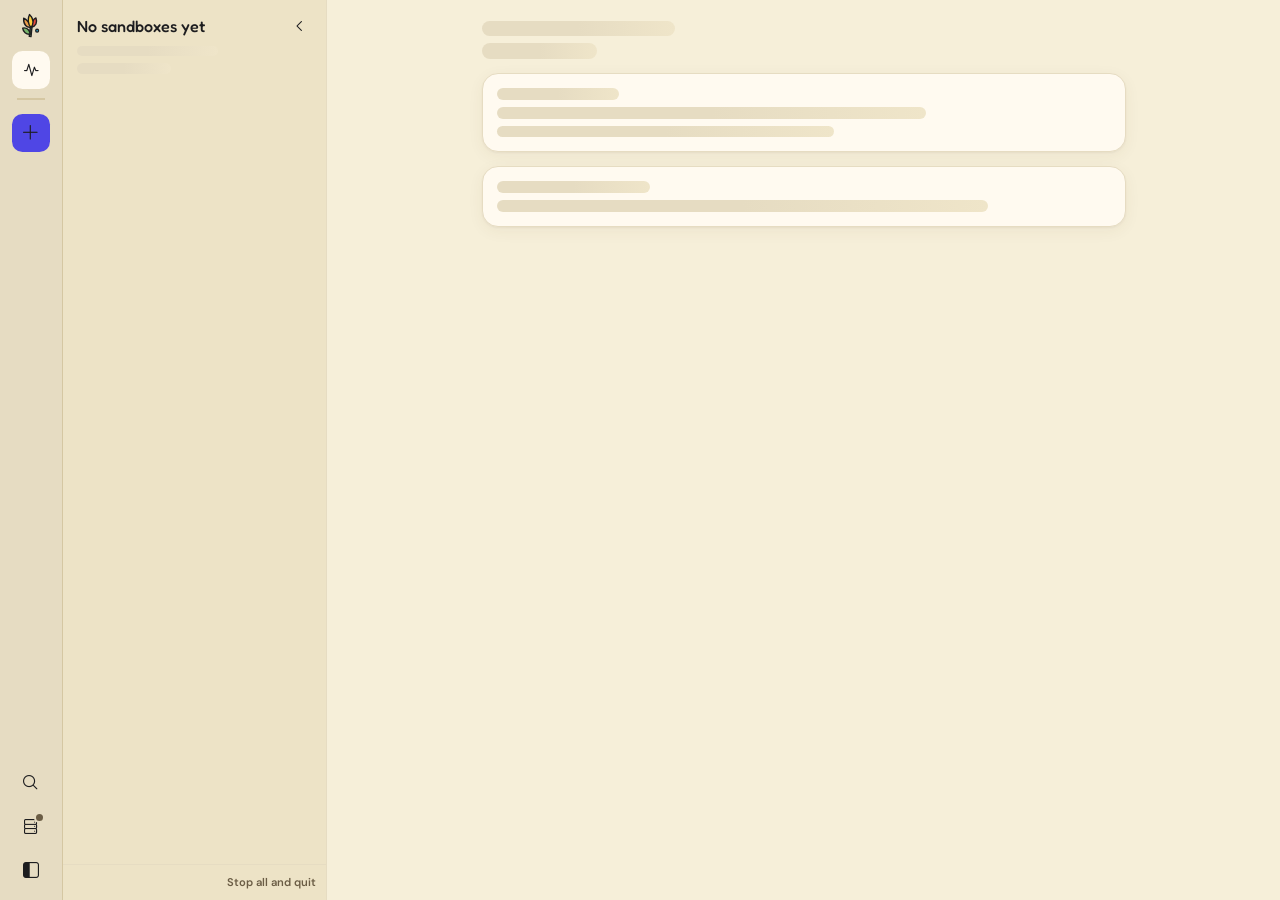
==== internal/client/page/index.html @ e2ab3bb1 "Take ui 0.44.0" ====
<!doctype html>
<html lang="en">
  <head>
    <meta name="codeflower-build" content="9d1b0c57879080b7" />
    <meta charset="utf-8" />
    <meta name="viewport" content="width=device-width, initial-scale=1, viewport-fit=cover, interactive-widget=resizes-content" />
    <meta name="color-scheme" content="light dark" />
    <title>code flower</title>
    <link rel="icon" href="./icon.svg" type="image/svg+xml" />
    <link rel="apple-touch-icon" href="./icon.svg" />
    <script type="module" crossorigin src="./main.js"></script>
    <link rel="stylesheet" crossorigin href="./main.css">
  </head>
  <body>
    <div id="app"></div>
  </body>
</html>
---- internal/client/page/main.css ----
@layer properties{@supports (((-webkit-hyphens:none)) and (not (margin-trim:inline))) or ((-moz-orient:inline) and (not (color:rgb(from red r g b)))){*,:before,:after,::backdrop{--tw-translate-x:0;--tw-translate-y:0;--tw-translate-z:0;--tw-rotate-x:initial;--tw-rotate-y:initial;--tw-rotate-z:initial;--tw-skew-x:initial;--tw-skew-y:initial;--tw-divide-y-reverse:0;--tw-border-style:solid;--tw-leading:initial;--tw-font-weight:initial;--tw-tracking:initial;--tw-ordinal:initial;--tw-slashed-zero:initial;--tw-numeric-figure:initial;--tw-numeric-spacing:initial;--tw-numeric-fraction:initial;--tw-shadow:0 0 #0000;--tw-shadow-color:initial;--tw-shadow-alpha:100%;--tw-inset-shadow:0 0 #0000;--tw-inset-shadow-color:initial;--tw-inset-shadow-alpha:100%;--tw-ring-color:initial;--tw-ring-shadow:0 0 #0000;--tw-inset-ring-color:initial;--tw-inset-ring-shadow:0 0 #0000;--tw-ring-inset:initial;--tw-ring-offset-width:0px;--tw-ring-offset-color:#fff;--tw-ring-offset-shadow:0 0 #0000;--tw-outline-style:solid;--tw-blur:initial;--tw-brightness:initial;--tw-contrast:initial;--tw-grayscale:initial;--tw-hue-rotate:initial;--tw-invert:initial;--tw-opacity:initial;--tw-saturate:initial;--tw-sepia:initial;--tw-drop-shadow:initial;--tw-drop-shadow-color:initial;--tw-drop-shadow-alpha:100%;--tw-drop-shadow-size:initial;--tw-duration:initial;--tw-ease:initial}}}@layer theme{:root,:host{--font-sans:"DM Sans Variable", var(--vscode-font-family,ui-sans-serif), ui-sans-serif, system-ui, sans-serif;--font-mono:var(--vscode-editor-font-family,ui-monospace), ui-monospace, monospace;--color-black:#000;--color-white:#fff;--spacing:.25rem;--container-xs:20rem;--container-sm:24rem;--container-md:28rem;--container-3xl:48rem;--container-4xl:56rem;--container-5xl:64rem;--text-base:1rem;--text-base--line-height: 1.5 ;--text-lg:1.125rem;--text-lg--line-height:calc(1.75 / 1.125);--text-xl:1.25rem;--text-xl--line-height:calc(1.75 / 1.25);--text-2xl:1.5rem;--text-2xl--line-height:calc(2 / 1.5);--text-3xl:1.875rem;--text-3xl--line-height: 1.2 ;--font-weight-normal:400;--font-weight-medium:500;--font-weight-semibold:600;--font-weight-bold:700;--tracking-normal:0em;--tracking-wide:.025em;--leading-tight:1.25;--leading-snug:1.375;--radius-md:.375rem;--radius-lg:.5rem;--radius-xl:.75rem;--radius-2xl:1rem;--ease-in-out:cubic-bezier(.4, 0, .2, 1);--animate-pulse:pulse 2s cubic-bezier(.4, 0, .6, 1) infinite;--default-transition-duration:.15s;--default-transition-timing-function:cubic-bezier(.4, 0, .2, 1);--default-font-family:"DM Sans Variable", var(--vscode-font-family,ui-sans-serif), ui-sans-serif, system-ui, sans-serif;--default-mono-font-family:var(--vscode-editor-font-family,ui-monospace), ui-monospace, monospace;--font-display:"Fredoka Variable", "Trebuchet MS", sans-serif;--color-indigo:var(--cf-indigo);--color-teal:var(--cf-teal);--color-red:var(--cf-red);--color-focus:var(--vscode-focusBorder,var(--cf-indigo))}}@layer base{*,:after,:before,::backdrop{box-sizing:border-box;border:0 solid;margin:0;padding:0}::file-selector-button{box-sizing:border-box;border:0 solid;margin:0;padding:0}html,:host{-webkit-text-size-adjust:100%;tab-size:4;line-height:1.5;font-family:var(--default-font-family,-apple-system, BlinkMacSystemFont, "Segoe UI", Roboto, "Helvetica Neue", "Noto Sans", Arial, sans-serif, "Apple Color Emoji", "Segoe UI Emoji", "Segoe UI Symbol", "Noto Color Emoji");font-feature-settings:var(--default-font-feature-settings,normal);font-variation-settings:var(--default-font-variation-settings,normal);-webkit-tap-highlight-color:transparent}hr{height:0;color:inherit;border-top-width:1px}abbr:where([title]){-webkit-text-decoration:underline dotted;text-decoration:underline dotted}h1,h2,h3,h4,h5,h6{font-size:inherit;font-weight:inherit}a{color:inherit;-webkit-text-decoration:inherit;text-decoration:inherit}b,strong{font-weight:bolder}code,kbd,samp,pre{font-family:var(--default-mono-font-family,ui-monospace, SFMono-Regular, Menlo, Monaco, Consolas, "Liberation Mono", "Courier New", monospace);font-feature-settings:var(--default-mono-font-feature-settings,normal);font-variation-settings:var(--default-mono-font-variation-settings,normal);font-size:1em}small{font-size:80%}sub,sup{vertical-align:baseline;font-size:75%;line-height:0;position:relative}sub{bottom:-.25em}sup{top:-.5em}table{text-indent:0;border-color:inherit;border-collapse:collapse}:-moz-focusring:where(:not(iframe)){outline:auto}progress{vertical-align:baseline}summary{display:list-item}ol,ul,menu{list-style:none}img,svg,video,canvas,audio,iframe,embed,object{vertical-align:middle;display:block}img,video{max-width:100%;height:auto}button,input,select,optgroup,textarea{font:inherit;font-feature-settings:inherit;font-variation-settings:inherit;letter-spacing:inherit;color:inherit;opacity:1;background-color:#0000;border-radius:0}::file-selector-button{font:inherit;font-feature-settings:inherit;font-variation-settings:inherit;letter-spacing:inherit;color:inherit;opacity:1;background-color:#0000;border-radius:0}:where(select:is([multiple],[size])) optgroup{font-weight:bolder}:where(select:is([multiple],[size])) optgroup option{padding-inline-start:20px}::file-selector-button{margin-inline-end:4px}::placeholder{opacity:1}@supports (not ((-webkit-appearance:-apple-pay-button))) or (contain-intrinsic-size:1px){::placeholder{color:currentColor}@supports (color:color-mix(in lab,red,red)){::placeholder{color:color-mix(in oklab,currentcolor 50%,transparent)}}}textarea{resize:vertical}::-webkit-search-decoration{-webkit-appearance:none}::-webkit-date-and-time-value{min-height:1lh;text-align:inherit}::-webkit-datetime-edit{display:inline-flex}::-webkit-datetime-edit-fields-wrapper{padding:0}::-webkit-datetime-edit{padding-block:0}::-webkit-datetime-edit-year-field{padding-block:0}::-webkit-datetime-edit-month-field{padding-block:0}::-webkit-datetime-edit-day-field{padding-block:0}::-webkit-datetime-edit-hour-field{padding-block:0}::-webkit-datetime-edit-minute-field{padding-block:0}::-webkit-datetime-edit-second-field{padding-block:0}::-webkit-datetime-edit-millisecond-field{padding-block:0}::-webkit-datetime-edit-meridiem-field{padding-block:0}::-webkit-calendar-picker-indicator{line-height:1}:-moz-ui-invalid{box-shadow:none}button,input:where([type=button],[type=reset],[type=submit]){appearance:button}::file-selector-button{appearance:button}::-webkit-inner-spin-button{height:auto}::-webkit-outer-spin-button{height:auto}[hidden]:where(:not([hidden=until-found])){display:none!important}button:not(:disabled),summary,select:not(:disabled),label[for],input:is([type=checkbox],[type=radio],[type=file],[type=color]):not(:disabled),[role=button]:not([aria-disabled=true]),[role=menuitem],[role=option],[role=tab],[role=switch]{cursor:pointer}}@layer components;@layer utilities{.\@container{container-type:inline-size}.pointer-events-auto{pointer-events:auto}.pointer-events-none{pointer-events:none}.invisible{visibility:hidden}.visible{visibility:visible}.sr-only{clip-path:inset(50%);white-space:nowrap;border-width:0;width:1px;height:1px;margin:-1px;padding:0;position:absolute;overflow:hidden}.absolute{position:absolute}.fixed{position:fixed}.relative{position:relative}.static{position:static}.sticky{position:sticky}.inset-0{inset:0}.inset-x-0{inset-inline:0}.inset-x-2{inset-inline:calc(var(--spacing) * 2)}.inset-y-0{inset-block:0}.inset-y-1{inset-block:var(--spacing)}.-top-1\.5{top:calc(var(--spacing) * -1.5)}.top-0{top:0}.top-0\.5{top:calc(var(--spacing) * .5)}.top-1{top:var(--spacing)}.top-1\.5{top:calc(var(--spacing) * 1.5)}.top-2{top:calc(var(--spacing) * 2)}.top-3{top:calc(var(--spacing) * 3)}.top-\[1\.5px\]{top:1.5px}.top-\[2px\]{top:2px}.top-\[max\(0\.5rem\,env\(safe-area-inset-top\)\)\]{top:max(.5rem,env(safe-area-inset-top))}.top-full{top:100%}.top-px{top:1px}.-right-0\.5{right:calc(var(--spacing) * -.5)}.-right-1\.5{right:calc(var(--spacing) * -1.5)}.-right-\[3px\]{right:-3px}.right-0{right:0}.right-0\.5{right:calc(var(--spacing) * .5)}.right-1{right:var(--spacing)}.right-2{right:calc(var(--spacing) * 2)}.right-3{right:calc(var(--spacing) * 3)}.-bottom-0\.5{bottom:calc(var(--spacing) * -.5)}.bottom-3{bottom:calc(var(--spacing) * 3)}.bottom-16{bottom:calc(var(--spacing) * 16)}.bottom-full{bottom:100%}.-left-\[2px\]{left:-2px}.left-0{left:0}.left-3{left:calc(var(--spacing) * 3)}.left-\[1\.5px\]{left:1.5px}.left-\[2px\]{left:2px}.left-\[11px\]{left:11px}.left-\[17px\]{left:17px}.left-px{left:1px}.isolate{isolation:isolate}.z-1{z-index:1}.z-10{z-index:10}.z-20{z-index:20}.z-30{z-index:30}.z-40{z-index:40}.z-50{z-index:50}.\!container{width:100%!important}@media(min-width:40rem){.\!container{max-width:40rem!important}}@media(min-width:48rem){.\!container{max-width:48rem!important}}@media(min-width:64rem){.\!container{max-width:64rem!important}}@media(min-width:80rem){.\!container{max-width:80rem!important}}@media(min-width:96rem){.\!container{max-width:96rem!important}}.container{width:100%}@media(min-width:40rem){.container{max-width:40rem}}@media(min-width:48rem){.container{max-width:48rem}}@media(min-width:64rem){.container{max-width:64rem}}@media(min-width:80rem){.container{max-width:80rem}}@media(min-width:96rem){.container{max-width:96rem}}.m-0{margin:0}.m-auto{margin:auto}.-mx-1{margin-inline:calc(var(--spacing) * -1)}.-mx-2{margin-inline:calc(var(--spacing) * -2)}.-mx-\[2px\]{margin-inline:-2px}.mx-1{margin-inline:var(--spacing)}.mx-1\.5{margin-inline:calc(var(--spacing) * 1.5)}.mx-2{margin-inline:calc(var(--spacing) * 2)}.mx-2\.5{margin-inline:calc(var(--spacing) * 2.5)}.mx-3{margin-inline:calc(var(--spacing) * 3)}.mx-4{margin-inline:calc(var(--spacing) * 4)}.mx-auto{margin-inline:auto}.-my-0\.5{margin-block:calc(var(--spacing) * -.5)}.my-0\.5{margin-block:calc(var(--spacing) * .5)}.my-1{margin-block:var(--spacing)}.my-2{margin-block:calc(var(--spacing) * 2)}.my-3{margin-block:calc(var(--spacing) * 3)}.-mt-1{margin-top:calc(var(--spacing) * -1)}.-mt-1\.5{margin-top:calc(var(--spacing) * -1.5)}.-mt-2\.5{margin-top:calc(var(--spacing) * -2.5)}.mt-0{margin-top:0}.mt-0\.5{margin-top:calc(var(--spacing) * .5)}.mt-1{margin-top:var(--spacing)}.mt-1\.5{margin-top:calc(var(--spacing) * 1.5)}.mt-2{margin-top:calc(var(--spacing) * 2)}.mt-3{margin-top:calc(var(--spacing) * 3)}.mt-4{margin-top:calc(var(--spacing) * 4)}.mt-\[1px\]{margin-top:1px}.mt-\[2px\]{margin-top:2px}.mt-\[3px\]{margin-top:3px}.mt-\[10vh\]{margin-top:10vh}.mr-0\.5{margin-right:calc(var(--spacing) * .5)}.mr-1{margin-right:var(--spacing)}.mr-auto{margin-right:auto}.mb-0{margin-bottom:0}.mb-1{margin-bottom:var(--spacing)}.mb-1\.5{margin-bottom:calc(var(--spacing) * 1.5)}.mb-2{margin-bottom:calc(var(--spacing) * 2)}.mb-2\.5{margin-bottom:calc(var(--spacing) * 2.5)}.mb-3{margin-bottom:calc(var(--spacing) * 3)}.mb-4{margin-bottom:calc(var(--spacing) * 4)}.mb-auto{margin-bottom:auto}.ml-1{margin-left:var(--spacing)}.ml-1\.5{margin-left:calc(var(--spacing) * 1.5)}.ml-3{margin-left:calc(var(--spacing) * 3)}.ml-4{margin-left:calc(var(--spacing) * 4)}.ml-6{margin-left:calc(var(--spacing) * 6)}.ml-auto{margin-left:auto}.line-clamp-2{-webkit-line-clamp:2;-webkit-box-orient:vertical;display:-webkit-box;overflow:hidden}.block{display:block}.contents{display:contents}.flex{display:flex}.grid{display:grid}.hidden{display:none}.inline{display:inline}.inline-block{display:inline-block}.inline-flex{display:inline-flex}.table{display:table}.size-1\.5{width:calc(var(--spacing) * 1.5);height:calc(var(--spacing) * 1.5)}.size-2{width:calc(var(--spacing) * 2);height:calc(var(--spacing) * 2)}.size-2\.5{width:calc(var(--spacing) * 2.5);height:calc(var(--spacing) * 2.5)}.size-3\.5{width:calc(var(--spacing) * 3.5);height:calc(var(--spacing) * 3.5)}.size-4{width:calc(var(--spacing) * 4);height:calc(var(--spacing) * 4)}.size-5{width:calc(var(--spacing) * 5);height:calc(var(--spacing) * 5)}.size-6{width:calc(var(--spacing) * 6);height:calc(var(--spacing) * 6)}.size-7{width:calc(var(--spacing) * 7);height:calc(var(--spacing) * 7)}.size-8{width:calc(var(--spacing) * 8);height:calc(var(--spacing) * 8)}.size-9{width:calc(var(--spacing) * 9);height:calc(var(--spacing) * 9)}.size-11{width:calc(var(--spacing) * 11);height:calc(var(--spacing) * 11)}.size-\[18px\]{width:18px;height:18px}.size-px{width:1px;height:1px}.h-1{height:var(--spacing)}.h-1\.5{height:calc(var(--spacing) * 1.5)}.h-3\.5{height:calc(var(--spacing) * 3.5)}.h-4{height:calc(var(--spacing) * 4)}.h-4\.5{height:calc(var(--spacing) * 4.5)}.h-5{height:calc(var(--spacing) * 5)}.h-6{height:calc(var(--spacing) * 6)}.h-7{height:calc(var(--spacing) * 7)}.h-8{height:calc(var(--spacing) * 8)}.h-9{height:calc(var(--spacing) * 9)}.h-\[0\.7em\]{height:.7em}.h-\[1\.5px\]{height:1.5px}.h-\[2px\]{height:2px}.h-\[5px\]{height:5px}.h-\[18px\]{height:18px}.h-\[22rem\]{height:22rem}.h-\[min\(48rem\,calc\(100vh-2rem\)\)\]{height:min(48rem,100vh - 2rem)}.h-full{height:100%}.h-px{height:1px}.h-screen{height:100vh}.max-h-24{max-height:calc(var(--spacing) * 24)}.max-h-32{max-height:calc(var(--spacing) * 32)}.max-h-40{max-height:calc(var(--spacing) * 40)}.max-h-48{max-height:calc(var(--spacing) * 48)}.max-h-56{max-height:calc(var(--spacing) * 56)}.max-h-60{max-height:calc(var(--spacing) * 60)}.max-h-64{max-height:calc(var(--spacing) * 64)}.max-h-72{max-height:calc(var(--spacing) * 72)}.max-h-96{max-height:calc(var(--spacing) * 96)}.max-h-\[40\%\]{max-height:40%}.max-h-\[40vh\]{max-height:40vh}.max-h-\[60vh\]{max-height:60vh}.max-h-\[85vh\]{max-height:85vh}.max-h-\[calc\(100\%-5\.5rem\)\]{max-height:calc(100% - 5.5rem)}.max-h-\[calc\(100dvh-14rem\)\]{max-height:calc(100dvh - 14rem)}.max-h-\[min\(28rem\,70vh\)\]{max-height:min(28rem,70vh)}.max-h-\[min\(36rem\,calc\(90dvh-10vh\)\)\]{max-height:min(36rem,90dvh - 10vh)}.max-h-full{max-height:100%}.min-h-0{min-height:0}.min-h-48{min-height:calc(var(--spacing) * 48)}.min-h-\[2\.8em\]{min-height:2.8em}.min-h-\[2\.15rem\]{min-height:2.15rem}.w-5{width:calc(var(--spacing) * 5)}.w-6{width:calc(var(--spacing) * 6)}.w-8{width:calc(var(--spacing) * 8)}.w-9{width:calc(var(--spacing) * 9)}.w-10{width:calc(var(--spacing) * 10)}.w-11{width:calc(var(--spacing) * 11)}.w-15{width:calc(var(--spacing) * 15)}.w-16{width:calc(var(--spacing) * 16)}.w-18{width:calc(var(--spacing) * 18)}.w-28\!{width:calc(var(--spacing) * 28)!important}.w-32{width:calc(var(--spacing) * 32)}.w-36{width:calc(var(--spacing) * 36)}.w-44{width:calc(var(--spacing) * 44)}.w-52{width:calc(var(--spacing) * 52)}.w-64{width:calc(var(--spacing) * 64)}.w-72{width:calc(var(--spacing) * 72)}.w-80{width:calc(var(--spacing) * 80)}.w-96{width:calc(var(--spacing) * 96)}.w-\[1\.5px\]{width:1.5px}.w-\[2px\]{width:2px}.w-\[3px\]{width:3px}.w-\[5px\]{width:5px}.w-\[55\%\]{width:55%}.w-\[calc\(100\%-1rem\)\]{width:calc(100% - 1rem)}.w-\[min\(28rem\,calc\(100vw-2rem\)\)\]{width:min(28rem,100vw - 2rem)}.w-\[min\(30rem\,calc\(100vw-2rem\)\)\]{width:min(30rem,100vw - 2rem)}.w-\[min\(52rem\,calc\(100vw-2rem\)\)\]{width:min(52rem,100vw - 2rem)}.w-fit{width:fit-content}.w-full{width:100%}.max-w-3xl{max-width:var(--container-3xl)}.max-w-4xl{max-width:var(--container-4xl)}.max-w-5xl{max-width:var(--container-5xl)}.max-w-36{max-width:calc(var(--spacing) * 36)}.max-w-44{max-width:calc(var(--spacing) * 44)}.max-w-56{max-width:calc(var(--spacing) * 56)}.max-w-72{max-width:calc(var(--spacing) * 72)}.max-w-\[12rem\]{max-width:12rem}.max-w-\[45\%\]{max-width:45%}.max-w-\[70\%\]{max-width:70%}.max-w-\[85\%\]{max-width:85%}.max-w-\[90\%\]{max-width:90%}.max-w-\[95\%\]{max-width:95%}.max-w-\[calc\(85vw-4\.5rem\)\]{max-width:calc(85vw - 4.5rem)}.max-w-\[calc\(100\%-1\.5rem\)\]{max-width:calc(100% - 1.5rem)}.max-w-\[calc\(100\%-10rem\)\]{max-width:calc(100% - 10rem)}.max-w-\[calc\(100vw-2rem\)\]{max-width:calc(100vw - 2rem)}.max-w-\[min\(26rem\,100\%\)\]{max-width:min(26rem,100%)}.max-w-\[min\(40rem\,calc\(100vw-2rem\)\)\]{max-width:min(40rem,100vw - 2rem)}.max-w-\[min\(56rem\,calc\(100vw-2rem\)\)\]\!{max-width:min(56rem,100vw - 2rem)!important}.max-w-full{max-width:100%}.max-w-md{max-width:var(--container-md)}.max-w-sm{max-width:var(--container-sm)}.max-w-xs{max-width:var(--container-xs)}.min-w-0{min-width:0}.min-w-4\.5{min-width:calc(var(--spacing) * 4.5)}.min-w-24{min-width:calc(var(--spacing) * 24)}.min-w-40{min-width:calc(var(--spacing) * 40)}.min-w-48{min-width:calc(var(--spacing) * 48)}.min-w-\[2\.6em\]{min-width:2.6em}.min-w-\[4\.2em\]{min-width:4.2em}.min-w-\[10rem\]{min-width:10rem}.min-w-\[18px\]{min-width:18px}.flex-1{flex:1}.flex-shrink,.shrink{flex-shrink:1}.shrink-0{flex-shrink:0}.grow{flex-grow:1}.basis-\[calc\(100\%-2rem\)\]{flex-basis:calc(100% - 2rem)}.border-collapse{border-collapse:collapse}.-translate-x-full{--tw-translate-x:-100%;translate:var(--tw-translate-x) var(--tw-translate-y)}.translate-x-0{--tw-translate-x:0px;translate:var(--tw-translate-x) var(--tw-translate-y)}.rotate-180{rotate:180deg}.transform{transform:var(--tw-rotate-x,) var(--tw-rotate-y,) var(--tw-rotate-z,) var(--tw-skew-x,) var(--tw-skew-y,)}.animate-pulse{animation:var(--animate-pulse)}.cursor-col-resize{cursor:col-resize}.cursor-default{cursor:default}.cursor-pointer{cursor:pointer}.cursor-row-resize{cursor:row-resize}.cursor-text{cursor:text}.cursor-zoom-in{cursor:zoom-in}.resize{resize:both}.resize-none{resize:none}.resize-y{resize:vertical}.scrollbar-none{scrollbar-width:none}.list-none{list-style-type:none}.grid-cols-1{grid-template-columns:repeat(1,minmax(0,1fr))}.grid-cols-\[1fr_6rem\]{grid-template-columns:1fr 6rem}.grid-cols-\[3rem_1fr_auto\]{grid-template-columns:3rem 1fr auto}.grid-cols-\[auto_1fr\]{grid-template-columns:auto 1fr}.grid-cols-\[auto_minmax\(0\,1fr\)\]{grid-template-columns:auto minmax(0,1fr)}.grid-cols-\[repeat\(auto-fill\,minmax\(11rem\,1fr\)\)\]{grid-template-columns:repeat(auto-fill,minmax(11rem,1fr))}.grid-cols-\[repeat\(auto-fill\,minmax\(min\(100\%\,10rem\)\,1fr\)\)\]{grid-template-columns:repeat(auto-fill,minmax(min(100%,10rem),1fr))}.grid-cols-\[repeat\(auto-fit\,minmax\(12rem\,1fr\)\)\]{grid-template-columns:repeat(auto-fit,minmax(12rem,1fr))}.flex-col{flex-direction:column}.flex-row{flex-direction:row}.flex-wrap{flex-wrap:wrap}.place-items-center{place-items:center}.items-baseline{align-items:baseline}.items-center{align-items:center}.items-end{align-items:flex-end}.items-start{align-items:flex-start}.items-stretch{align-items:stretch}.justify-between{justify-content:space-between}.justify-center{justify-content:center}.justify-end{justify-content:flex-end}.gap-0\.5{gap:calc(var(--spacing) * .5)}.gap-1{gap:var(--spacing)}.gap-1\.5{gap:calc(var(--spacing) * 1.5)}.gap-2{gap:calc(var(--spacing) * 2)}.gap-2\.5{gap:calc(var(--spacing) * 2.5)}.gap-3{gap:calc(var(--spacing) * 3)}.gap-4{gap:calc(var(--spacing) * 4)}.gap-5{gap:calc(var(--spacing) * 5)}.gap-\[2px\]{gap:2px}.gap-x-2{column-gap:calc(var(--spacing) * 2)}.gap-x-2\.5{column-gap:calc(var(--spacing) * 2.5)}.gap-x-3{column-gap:calc(var(--spacing) * 3)}.gap-x-4{column-gap:calc(var(--spacing) * 4)}.gap-y-0\.5{row-gap:calc(var(--spacing) * .5)}.gap-y-1{row-gap:var(--spacing)}.gap-y-1\.5{row-gap:calc(var(--spacing) * 1.5)}:where(.divide-y>:not(:last-child)){--tw-divide-y-reverse:0;border-bottom-style:var(--tw-border-style);border-top-style:var(--tw-border-style);border-top-width:calc(1px * var(--tw-divide-y-reverse));border-bottom-width:calc(1px * calc(1 - var(--tw-divide-y-reverse)))}:where(.divide-soft-line>:not(:last-child)){border-color:var(--cf-soft-line)}.self-end{align-self:flex-end}.self-start{align-self:flex-start}.self-stretch{align-self:stretch}.truncate{text-overflow:ellipsis;white-space:nowrap;overflow:hidden}.overflow-auto{overflow:auto}.overflow-hidden{overflow:hidden}.overflow-visible{overflow:visible}.overflow-x-auto{overflow-x:auto}.overflow-x-hidden{overflow-x:hidden}.overflow-y-auto{overflow-y:auto}.rounded{border-radius:.25rem}.rounded-2xl{border-radius:var(--radius-2xl)}.rounded-\[3px\]{border-radius:3px}.rounded-\[5px\]{border-radius:5px}.rounded-\[10px\]{border-radius:10px}.rounded-\[18px\]{border-radius:18px}.rounded-\[18px\]\!{border-radius:18px!important}.rounded-full{border-radius:3.40282e38px}.rounded-lg{border-radius:var(--radius-lg)}.rounded-md{border-radius:var(--radius-md)}.rounded-none\!{border-radius:0!important}.rounded-xl{border-radius:var(--radius-xl)}.rounded-xl\!{border-radius:var(--radius-xl)!important}.rounded-t-lg{border-top-left-radius:var(--radius-lg);border-top-right-radius:var(--radius-lg)}.rounded-b{border-bottom-right-radius:.25rem;border-bottom-left-radius:.25rem}.rounded-br-md{border-bottom-right-radius:var(--radius-md)}.border{border-style:var(--tw-border-style);border-width:1px}.border-0{border-style:var(--tw-border-style);border-width:0}.border-2{border-style:var(--tw-border-style);border-width:2px}.border-\[1\.5px\]{border-style:var(--tw-border-style);border-width:1.5px}.border-t{border-top-style:var(--tw-border-style);border-top-width:1px}.border-t-\[1\.5px\]{border-top-style:var(--tw-border-style);border-top-width:1.5px}.border-r-\[1\.5px\]{border-right-style:var(--tw-border-style);border-right-width:1.5px}.border-b-0{border-bottom-style:var(--tw-border-style);border-bottom-width:0}.border-b-\[1\.5px\]{border-bottom-style:var(--tw-border-style);border-bottom-width:1.5px}.border-l-2{border-left-style:var(--tw-border-style);border-left-width:2px}.border-dashed{--tw-border-style:dashed;border-style:dashed}.border-none{--tw-border-style:none;border-style:none}.border-\[\#1ec8f0\]{border-color:#1ec8f0}.border-\[\#3fbf57\]{border-color:#3fbf57}.border-\[\#ff9f1c\]\/70{border-color:#ff9f1cb3}.border-cyan{border-color:var(--cf-cyan)}.border-indigo{border-color:var(--cf-indigo)}.border-indigo\!{border-color:var(--cf-indigo)!important}.border-indigo\/40{border-color:var(--cf-indigo)}@supports (color:color-mix(in lab,red,red)){.border-indigo\/40{border-color:color-mix(in oklab,var(--cf-indigo) 40%,transparent)}}.border-indigo\/60{border-color:var(--cf-indigo)}@supports (color:color-mix(in lab,red,red)){.border-indigo\/60{border-color:color-mix(in oklab,var(--cf-indigo) 60%,transparent)}}.border-line{border-color:var(--cf-line)}.border-muted{border-color:var(--cf-muted)}.border-orange{border-color:var(--cf-orange)}.border-orange\!{border-color:var(--cf-orange)!important}.border-pink{border-color:var(--cf-pink)}.border-pink\!{border-color:var(--cf-pink)!important}.border-red{border-color:var(--cf-red)}.border-red\!{border-color:var(--cf-red)!important}.border-red\/40{border-color:var(--cf-red)}@supports (color:color-mix(in lab,red,red)){.border-red\/40{border-color:color-mix(in oklab,var(--cf-red) 40%,transparent)}}.border-soft-line{border-color:var(--cf-soft-line)}.border-teal\!{border-color:var(--cf-teal)!important}.border-transparent{border-color:#0000}.border-white\/30{border-color:#ffffff4d}@supports (color:color-mix(in lab,red,red)){.border-white\/30{border-color:color-mix(in oklab,var(--color-white) 30%,transparent)}}.bg-\[\#1e1e1e\]{background-color:#1e1e1e}.bg-\[\#1ec8f0\]{background-color:#1ec8f0}.bg-\[\#1ec8f0\]\/25{background-color:#1ec8f040}.bg-\[\#3fbf57\]{background-color:#3fbf57}.bg-\[\#3fbf57\]\/25{background-color:#3fbf5740}.bg-\[\#ff9f1c\]{background-color:#ff9f1c}.bg-black\/30{background-color:#0000004d}@supports (color:color-mix(in lab,red,red)){.bg-black\/30{background-color:color-mix(in oklab,var(--color-black) 30%,transparent)}}.bg-card{background-color:var(--cf-card)}.bg-card\!{background-color:var(--cf-card)!important}.bg-card\/60{background-color:var(--cf-card)}@supports (color:color-mix(in lab,red,red)){.bg-card\/60{background-color:color-mix(in oklab,var(--cf-card) 60%,transparent)}}.bg-card\/90{background-color:var(--cf-card)}@supports (color:color-mix(in lab,red,red)){.bg-card\/90{background-color:color-mix(in oklab,var(--cf-card) 90%,transparent)}}.bg-code{background-color:var(--cf-code)}.bg-current{background-color:currentColor}.bg-cyan{background-color:var(--cf-cyan)}.bg-green{background-color:var(--cf-green)}.bg-green-soft{background-color:var(--cf-green-soft)}.bg-green-soft\!{background-color:var(--cf-green-soft)!important}.bg-indigo{background-color:var(--cf-indigo)}.bg-indigo\!{background-color:var(--cf-indigo)!important}.bg-indigo-soft{background-color:var(--cf-indigo-soft)}.bg-indigo-soft\!{background-color:var(--cf-indigo-soft)!important}.bg-indigo\/15{background-color:var(--cf-indigo)}@supports (color:color-mix(in lab,red,red)){.bg-indigo\/15{background-color:color-mix(in oklab,var(--cf-indigo) 15%,transparent)}}.bg-ink{background-color:var(--cf-ink)}.bg-line{background-color:var(--cf-line)}.bg-muted{background-color:var(--cf-muted)}.bg-on-accent,.bg-on-accent\/25{background-color:var(--cf-on-accent)}@supports (color:color-mix(in lab,red,red)){.bg-on-accent\/25{background-color:color-mix(in oklab,var(--cf-on-accent) 25%,transparent)}}.bg-orange,.bg-orange\/35{background-color:var(--cf-orange)}@supports (color:color-mix(in lab,red,red)){.bg-orange\/35{background-color:color-mix(in oklab,var(--cf-orange) 35%,transparent)}}.bg-paper{background-color:var(--cf-paper)}.bg-pink{background-color:var(--cf-pink)}.bg-pink-soft{background-color:var(--cf-pink-soft)}.bg-pink\/20{background-color:var(--cf-pink)}@supports (color:color-mix(in lab,red,red)){.bg-pink\/20{background-color:color-mix(in oklab,var(--cf-pink) 20%,transparent)}}.bg-red{background-color:var(--cf-red)}.bg-red\!{background-color:var(--cf-red)!important}.bg-red\/10{background-color:var(--cf-red)}@supports (color:color-mix(in lab,red,red)){.bg-red\/10{background-color:color-mix(in oklab,var(--cf-red) 10%,transparent)}}.bg-red\/30{background-color:var(--cf-red)}@supports (color:color-mix(in lab,red,red)){.bg-red\/30{background-color:color-mix(in oklab,var(--cf-red) 30%,transparent)}}.bg-soft-line,.bg-soft-line\/50{background-color:var(--cf-soft-line)}@supports (color:color-mix(in lab,red,red)){.bg-soft-line\/50{background-color:color-mix(in oklab,var(--cf-soft-line) 50%,transparent)}}.bg-sunken{background-color:var(--cf-sunken)}.bg-teal{background-color:var(--cf-teal)}.bg-teal-soft{background-color:var(--cf-teal-soft)}.bg-teal-soft\!{background-color:var(--cf-teal-soft)!important}.bg-transparent{background-color:#0000}.bg-violet-soft{background-color:var(--cf-violet-soft)}.bg-violet-soft\!{background-color:var(--cf-violet-soft)!important}.bg-white{background-color:var(--color-white)}.bg-yellow{background-color:var(--cf-yellow)}.bg-yellow-soft{background-color:var(--cf-yellow-soft)}.bg-yellow-soft\!{background-color:var(--cf-yellow-soft)!important}.object-contain{object-fit:contain}.p-0{padding:0}.p-0\!{padding:0!important}.p-0\.5{padding:calc(var(--spacing) * .5)}.p-1{padding:var(--spacing)}.p-1\.5{padding:calc(var(--spacing) * 1.5)}.p-2{padding:calc(var(--spacing) * 2)}.p-2\.5{padding:calc(var(--spacing) * 2.5)}.p-3{padding:calc(var(--spacing) * 3)}.p-4{padding:calc(var(--spacing) * 4)}.p-5{padding:calc(var(--spacing) * 5)}.p-6{padding:calc(var(--spacing) * 6)}.p-8{padding:calc(var(--spacing) * 8)}.px-1{padding-inline:var(--spacing)}.px-1\.5{padding-inline:calc(var(--spacing) * 1.5)}.px-1\.5\!{padding-inline:calc(var(--spacing) * 1.5)!important}.px-2{padding-inline:calc(var(--spacing) * 2)}.px-2\!{padding-inline:calc(var(--spacing) * 2)!important}.px-2\.5{padding-inline:calc(var(--spacing) * 2.5)}.px-3{padding-inline:calc(var(--spacing) * 3)}.px-3\.5{padding-inline:calc(var(--spacing) * 3.5)}.px-4{padding-inline:calc(var(--spacing) * 4)}.px-6{padding-inline:calc(var(--spacing) * 6)}.px-px{padding-inline:1px}.py-0{padding-block:0}.py-0\!{padding-block:0!important}.py-0\.5{padding-block:calc(var(--spacing) * .5)}.py-0\.5\!{padding-block:calc(var(--spacing) * .5)!important}.py-1{padding-block:var(--spacing)}.py-1\!{padding-block:var(--spacing)!important}.py-1\.5{padding-block:calc(var(--spacing) * 1.5)}.py-2{padding-block:calc(var(--spacing) * 2)}.py-2\.5{padding-block:calc(var(--spacing) * 2.5)}.py-3{padding-block:calc(var(--spacing) * 3)}.py-4{padding-block:calc(var(--spacing) * 4)}.py-5{padding-block:calc(var(--spacing) * 5)}.py-6{padding-block:calc(var(--spacing) * 6)}.py-8{padding-block:calc(var(--spacing) * 8)}.py-10{padding-block:calc(var(--spacing) * 10)}.py-px{padding-block:1px}.pt-0\.5{padding-top:calc(var(--spacing) * .5)}.pt-1{padding-top:var(--spacing)}.pt-1\.5{padding-top:calc(var(--spacing) * 1.5)}.pt-2{padding-top:calc(var(--spacing) * 2)}.pt-2\.5{padding-top:calc(var(--spacing) * 2.5)}.pt-3{padding-top:calc(var(--spacing) * 3)}.pt-4{padding-top:calc(var(--spacing) * 4)}.pt-\[max\(0\.375rem\,env\(safe-area-inset-top\)\)\]{padding-top:max(.375rem,env(safe-area-inset-top))}.pr-0\.5{padding-right:calc(var(--spacing) * .5)}.pr-1{padding-right:var(--spacing)}.pr-2{padding-right:calc(var(--spacing) * 2)}.pr-5{padding-right:calc(var(--spacing) * 5)}.pb-0\.5{padding-bottom:calc(var(--spacing) * .5)}.pb-1{padding-bottom:var(--spacing)}.pb-1\.5{padding-bottom:calc(var(--spacing) * 1.5)}.pb-2{padding-bottom:calc(var(--spacing) * 2)}.pb-3{padding-bottom:calc(var(--spacing) * 3)}.pl-1{padding-left:var(--spacing)}.pl-2{padding-left:calc(var(--spacing) * 2)}.pl-2\.5{padding-left:calc(var(--spacing) * 2.5)}.pl-3{padding-left:calc(var(--spacing) * 3)}.pl-4{padding-left:calc(var(--spacing) * 4)}.pl-5{padding-left:calc(var(--spacing) * 5)}.pl-6{padding-left:calc(var(--spacing) * 6)}.pl-9{padding-left:calc(var(--spacing) * 9)}.pl-\[1\.1rem\]{padding-left:1.1rem}.pl-\[2\.6rem\]{padding-left:2.6rem}.text-center{text-align:center}.text-left{text-align:left}.text-right{text-align:right}.font-\[inherit\]{font-family:inherit}.font-display{font-family:Fredoka Variable,Trebuchet MS,sans-serif}.font-mono{font-family:var(--vscode-editor-font-family,ui-monospace),ui-monospace,monospace}.font-sans{font-family:"DM Sans Variable",var(--vscode-font-family,ui-sans-serif),ui-sans-serif,system-ui,sans-serif}.text-2xl{font-size:var(--text-2xl);line-height:var(--tw-leading,var(--text-2xl--line-height))}.text-3xl\!{font-size:var(--text-3xl)!important;line-height:var(--tw-leading,var(--text-3xl--line-height))!important}.text-base{font-size:var(--text-base);line-height:var(--tw-leading,var(--text-base--line-height))}.text-lg{font-size:var(--text-lg);line-height:var(--tw-leading,var(--text-lg--line-height))}.text-xl{font-size:var(--text-xl);line-height:var(--tw-leading,var(--text-xl--line-height))}.text-\[0\.8em\]{font-size:.8em}.text-\[0\.8rem\]{font-size:.8rem}.text-\[0\.9em\]{font-size:.9em}.text-\[0\.56rem\]{font-size:.56rem}.text-\[0\.72em\]{font-size:.72em}.text-\[0\.75em\]{font-size:.75em}.text-\[0\.75em\]\!{font-size:.75em!important}.text-\[0\.78em\]{font-size:.78em}.text-\[0\.85em\]{font-size:.85em}.text-\[0\.85rem\]{font-size:.85rem}.text-\[0\.88em\]{font-size:.88em}.text-\[0\.92em\]{font-size:.92em}.text-\[0\.95em\]{font-size:.95em}.text-\[1\.1rem\]{font-size:1.1rem}.text-\[1\.05em\]{font-size:1.05em}.text-\[1\.05rem\]{font-size:1.05rem}.text-\[1\.15em\]{font-size:1.15em}.text-\[1\.15rem\]{font-size:1.15rem}.text-\[1\.25em\]{font-size:1.25em}.text-\[1em\]{font-size:1em}.text-\[1rem\]{font-size:1rem}.text-\[10px\]\!{font-size:10px!important}.text-\[11px\]{font-size:11px}.text-\[11px\]\!{font-size:11px!important}.text-\[12px\]\!{font-size:12px!important}.text-\[13px\]\!{font-size:13px!important}.text-\[14px\]\!{font-size:14px!important}.text-\[18px\]\!{font-size:18px!important}.text-\[28px\]\!{font-size:28px!important}.text-\[32px\]\!{font-size:32px!important}.leading-none{--tw-leading:1;line-height:1}.leading-snug{--tw-leading:var(--leading-snug);line-height:var(--leading-snug)}.leading-tight{--tw-leading:var(--leading-tight);line-height:var(--leading-tight)}.font-bold{--tw-font-weight:var(--font-weight-bold);font-weight:var(--font-weight-bold)}.font-medium{--tw-font-weight:var(--font-weight-medium);font-weight:var(--font-weight-medium)}.font-normal{--tw-font-weight:var(--font-weight-normal);font-weight:var(--font-weight-normal)}.font-semibold{--tw-font-weight:var(--font-weight-semibold);font-weight:var(--font-weight-semibold)}.tracking-normal{--tw-tracking:var(--tracking-normal);letter-spacing:var(--tracking-normal)}.tracking-wide{--tw-tracking:var(--tracking-wide);letter-spacing:var(--tracking-wide)}.\[text-wrap\:balance\],.text-balance{text-wrap:balance}.\[overflow-wrap\:anywhere\]{overflow-wrap:anywhere}.break-words{overflow-wrap:break-word}.wrap-anywhere{overflow-wrap:anywhere}.break-all{word-break:break-all}.whitespace-nowrap{white-space:nowrap}.whitespace-pre{white-space:pre}.whitespace-pre-wrap{white-space:pre-wrap}.text-\[\#1d1d1f\]{color:#1d1d1f}.text-\[\#b0b0b0\]{color:#b0b0b0}.text-\[\#e4e4e4\]{color:#e4e4e4}.text-cyan{color:var(--cf-cyan)}.text-green{color:var(--cf-green)}.text-indigo{color:var(--cf-indigo)}.text-indigo\!{color:var(--cf-indigo)!important}.text-inherit{color:inherit}.text-ink{color:var(--cf-ink)}.text-muted{color:var(--cf-muted)}.text-on-accent{color:var(--cf-on-accent)}.text-on-accent\!{color:var(--cf-on-accent)!important}.text-orange{color:var(--cf-orange)}.text-orange\!{color:var(--cf-orange)!important}.text-paper{color:var(--cf-paper)}.text-pink{color:var(--cf-pink)}.text-red{color:var(--cf-red)}.text-teal{color:var(--cf-teal)}.text-violet{color:var(--cf-violet)}.text-white\!{color:var(--color-white)!important}.text-yellow{color:var(--cf-yellow)}.normal-case{text-transform:none}.uppercase{text-transform:uppercase}.italic{font-style:italic}.tabular-nums{--tw-numeric-spacing:tabular-nums;font-variant-numeric:var(--tw-ordinal,) var(--tw-slashed-zero,) var(--tw-numeric-figure,) var(--tw-numeric-spacing,) var(--tw-numeric-fraction,)}.line-through{text-decoration-line:line-through}.no-underline{text-decoration-line:none}.underline{text-decoration-line:underline}.accent-indigo{accent-color:var(--cf-indigo)}.opacity-0{opacity:0}.opacity-50{opacity:.5}.opacity-60{opacity:.6}.opacity-70{opacity:.7}.opacity-80{opacity:.8}.opacity-85{opacity:.85}.opacity-90{opacity:.9}.shadow{--tw-shadow:0 1px 3px 0 var(--tw-shadow-color,#0000001a), 0 1px 2px -1px var(--tw-shadow-color,#0000001a);box-shadow:var(--tw-inset-shadow),var(--tw-inset-ring-shadow),var(--tw-ring-offset-shadow),var(--tw-ring-shadow),var(--tw-shadow)}.shadow-\(--cf-elevation\){--tw-shadow:var(--cf-elevation);box-shadow:var(--tw-inset-shadow),var(--tw-inset-ring-shadow),var(--tw-ring-offset-shadow),var(--tw-ring-shadow),var(--tw-shadow)}.shadow-\[0_0_0_1px_var\(--cf-line\)\]{--tw-shadow:0 0 0 1px var(--tw-shadow-color,var(--cf-line));box-shadow:var(--tw-inset-shadow),var(--tw-inset-ring-shadow),var(--tw-ring-offset-shadow),var(--tw-ring-shadow),var(--tw-shadow)}.shadow-\[0_0_0_2px_var\(--cf-indigo\)\]{--tw-shadow:0 0 0 2px var(--tw-shadow-color,var(--cf-indigo));box-shadow:var(--tw-inset-shadow),var(--tw-inset-ring-shadow),var(--tw-ring-offset-shadow),var(--tw-ring-shadow),var(--tw-shadow)}.shadow-\[inset_3px_0_0_var\(--color-teal\)\]{--tw-shadow:inset 3px 0 0 var(--tw-shadow-color,var(--color-teal));box-shadow:var(--tw-inset-shadow),var(--tw-inset-ring-shadow),var(--tw-ring-offset-shadow),var(--tw-ring-shadow),var(--tw-shadow)}.shadow-lg{--tw-shadow:0 10px 15px -3px var(--tw-shadow-color,#0000001a), 0 4px 6px -4px var(--tw-shadow-color,#0000001a);box-shadow:var(--tw-inset-shadow),var(--tw-inset-ring-shadow),var(--tw-ring-offset-shadow),var(--tw-ring-shadow),var(--tw-shadow)}.shadow-md{--tw-shadow:0 4px 6px -1px var(--tw-shadow-color,#0000001a), 0 2px 4px -2px var(--tw-shadow-color,#0000001a);box-shadow:var(--tw-inset-shadow),var(--tw-inset-ring-shadow),var(--tw-ring-offset-shadow),var(--tw-ring-shadow),var(--tw-shadow)}.shadow-sm{--tw-shadow:0 1px 3px 0 var(--tw-shadow-color,#0000001a), 0 1px 2px -1px var(--tw-shadow-color,#0000001a);box-shadow:var(--tw-inset-shadow),var(--tw-inset-ring-shadow),var(--tw-ring-offset-shadow),var(--tw-ring-shadow),var(--tw-shadow)}.ring{--tw-ring-shadow:var(--tw-ring-inset,) 0 0 0 calc(1px + var(--tw-ring-offset-width)) var(--tw-ring-color,currentcolor);box-shadow:var(--tw-inset-shadow),var(--tw-inset-ring-shadow),var(--tw-ring-offset-shadow),var(--tw-ring-shadow),var(--tw-shadow)}.ring-2{--tw-ring-shadow:var(--tw-ring-inset,) 0 0 0 calc(2px + var(--tw-ring-offset-width)) var(--tw-ring-color,currentcolor);box-shadow:var(--tw-inset-shadow),var(--tw-inset-ring-shadow),var(--tw-ring-offset-shadow),var(--tw-ring-shadow),var(--tw-shadow)}.ring-indigo,.ring-indigo\/30{--tw-ring-color:var(--cf-indigo)}@supports (color:color-mix(in lab,red,red)){.ring-indigo\/30{--tw-ring-color:color-mix(in oklab, var(--cf-indigo) 30%, transparent)}}.ring-paper{--tw-ring-color:var(--cf-paper)}.ring-soft-line{--tw-ring-color:var(--cf-soft-line)}.ring-sunken{--tw-ring-color:var(--cf-sunken)}.outline{outline-style:var(--tw-outline-style);outline-width:1px}.outline-orange{outline-color:var(--cf-orange)}.filter{filter:var(--tw-blur,) var(--tw-brightness,) var(--tw-contrast,) var(--tw-grayscale,) var(--tw-hue-rotate,) var(--tw-invert,) var(--tw-saturate,) var(--tw-sepia,) var(--tw-drop-shadow,)}.transition-\[translate\]{transition-property:translate;transition-timing-function:var(--tw-ease,var(--default-transition-timing-function));transition-duration:var(--tw-duration,var(--default-transition-duration))}.transition-all{transition-property:all;transition-timing-function:var(--tw-ease,var(--default-transition-timing-function));transition-duration:var(--tw-duration,var(--default-transition-duration))}.transition-colors{transition-property:color,background-color,border-color,outline-color,text-decoration-color,fill,stroke,--tw-gradient-from,--tw-gradient-via,--tw-gradient-to;transition-timing-function:var(--tw-ease,var(--default-transition-timing-function));transition-duration:var(--tw-duration,var(--default-transition-duration))}.transition-opacity{transition-property:opacity;transition-timing-function:var(--tw-ease,var(--default-transition-timing-function));transition-duration:var(--tw-duration,var(--default-transition-duration))}.transition-transform{transition-property:transform,translate,scale,rotate;transition-timing-function:var(--tw-ease,var(--default-transition-timing-function));transition-duration:var(--tw-duration,var(--default-transition-duration))}.duration-100{--tw-duration:.1s;transition-duration:.1s}.ease-in-out{--tw-ease:var(--ease-in-out);transition-timing-function:var(--ease-in-out)}.outline-none{--tw-outline-style:none;outline-style:none}.select-none{-webkit-user-select:none;user-select:none}.\[direction\:rtl\]{direction:rtl}.ring-inset{--tw-ring-inset:inset}:is(.\*\:shrink-0>*){flex-shrink:0}.group-open\:rotate-90:is(:where(.group):is([open],:popover-open,:open) *),.group-open\/prompt\:rotate-90:is(:where(.group\/prompt):is([open],:popover-open,:open) *){rotate:90deg}.group-focus-within\:opacity-100:is(:where(.group):focus-within *){opacity:1}@media(hover:hover){.group-hover\:bg-indigo:is(:where(.group):hover *){background-color:var(--cf-indigo)}.group-hover\:text-ink:is(:where(.group):hover *){color:var(--cf-ink)}.group-hover\:opacity-100:is(:where(.group):hover *){opacity:1}}.group-focus-visible\:bg-indigo:is(:where(.group):focus-visible *){background-color:var(--cf-indigo)}.group-focus-visible\:text-ink:is(:where(.group):focus-visible *){color:var(--cf-ink)}.group-focus-visible\:opacity-100:is(:where(.group):focus-visible *){opacity:1}.placeholder\:text-muted::placeholder{color:var(--cf-muted)}.odd\:bg-code\/60:nth-child(odd){background-color:var(--cf-code)}@supports (color:color-mix(in lab,red,red)){.odd\:bg-code\/60:nth-child(odd){background-color:color-mix(in oklab,var(--cf-code) 60%,transparent)}}.focus-within\:border-indigo:focus-within{border-color:var(--cf-indigo)}.focus-within\:bg-code:focus-within{background-color:var(--cf-code)}@media(hover:hover){.hover\:rounded-xl:hover{border-radius:var(--radius-xl)}.hover\:border-indigo:hover{border-color:var(--cf-indigo)}.hover\:border-line:hover{border-color:var(--cf-line)}.hover\:bg-card:hover{background-color:var(--cf-card)}.hover\:bg-code:hover{background-color:var(--cf-code)}.hover\:bg-paper\/60:hover{background-color:var(--cf-paper)}@supports (color:color-mix(in lab,red,red)){.hover\:bg-paper\/60:hover{background-color:color-mix(in oklab,var(--cf-paper) 60%,transparent)}}.hover\:bg-soft-line:hover,.hover\:bg-soft-line\/70:hover{background-color:var(--cf-soft-line)}@supports (color:color-mix(in lab,red,red)){.hover\:bg-soft-line\/70:hover{background-color:color-mix(in oklab,var(--cf-soft-line) 70%,transparent)}}.hover\:bg-sunken:hover{background-color:var(--cf-sunken)}.hover\:text-current:hover{color:currentColor}.hover\:text-indigo:hover{color:var(--cf-indigo)}.hover\:text-ink:hover{color:var(--cf-ink)}.hover\:text-red:hover{color:var(--cf-red)}.hover\:shadow-\(--cf-hover\):hover{--tw-shadow:var(--cf-hover);box-shadow:var(--tw-inset-shadow),var(--tw-inset-ring-shadow),var(--tw-ring-offset-shadow),var(--tw-ring-shadow),var(--tw-shadow)}.hover\:shadow-\[0_0_0_1px_var\(--cf-line\)\]:hover{--tw-shadow:0 0 0 1px var(--tw-shadow-color,var(--cf-line));box-shadow:var(--tw-inset-shadow),var(--tw-inset-ring-shadow),var(--tw-ring-offset-shadow),var(--tw-ring-shadow),var(--tw-shadow)}.hover\:brightness-110:hover{--tw-brightness:brightness(110%);filter:var(--tw-blur,) var(--tw-brightness,) var(--tw-contrast,) var(--tw-grayscale,) var(--tw-hue-rotate,) var(--tw-invert,) var(--tw-saturate,) var(--tw-sepia,) var(--tw-drop-shadow,)}.not-disabled\:hover\:bg-card:not(:disabled):hover{background-color:var(--cf-card)}.not-disabled\:hover\:text-ink:not(:disabled):hover{color:var(--cf-ink)}}.focus\:border-solid:focus{--tw-border-style:solid;border-style:solid}.focus\:border-indigo:focus{border-color:var(--cf-indigo)}.focus\:border-teal:focus{border-color:var(--cf-teal)}.focus\:bg-sunken:focus{background-color:var(--cf-sunken)}.focus\:outline-none:focus{--tw-outline-style:none;outline-style:none}.focus-visible\:bg-code:focus-visible{background-color:var(--cf-code)}.focus-visible\:text-ink:focus-visible{color:var(--cf-ink)}.focus-visible\:opacity-100:focus-visible{opacity:1}.focus-visible\:outline-none:focus-visible{--tw-outline-style:none;outline-style:none}.disabled\:cursor-default:disabled{cursor:default}.disabled\:cursor-not-allowed:disabled{cursor:not-allowed}.disabled\:text-muted:disabled{color:var(--cf-muted)}.disabled\:opacity-30:disabled{opacity:.3}.disabled\:opacity-40:disabled{opacity:.4}.disabled\:opacity-50:disabled{opacity:.5}.disabled\:opacity-55:disabled{opacity:.55}.disabled\:opacity-60:disabled{opacity:.6}@media(hover:hover){.disabled\:hover\:bg-transparent:disabled:hover{background-color:#0000}}.aria-expanded\:bg-card[aria-expanded=true]{background-color:var(--cf-card)}.aria-expanded\:bg-sunken[aria-expanded=true]{background-color:var(--cf-sunken)}.aria-expanded\:text-ink[aria-expanded=true]{color:var(--cf-ink)}@media not all and (min-width:799px){.max-\[799px\]\:hidden{display:none}}@media not all and (min-width:640px){.max-\[640px\]\:mx-2{margin-inline:calc(var(--spacing) * 2)}.max-\[640px\]\:mb-2{margin-bottom:calc(var(--spacing) * 2)}.max-\[640px\]\:hidden{display:none}.max-\[640px\]\:max-w-\[92\%\]{max-width:92%}.max-\[640px\]\:basis-\[calc\(100\%-2\.5rem\)\]{flex-basis:calc(100% - 2.5rem)}.max-\[640px\]\:basis-\[calc\(100\%-3rem\)\]{flex-basis:calc(100% - 3rem)}.max-\[640px\]\:flex-wrap{flex-wrap:wrap}.max-\[640px\]\:gap-2{gap:calc(var(--spacing) * 2)}.max-\[640px\]\:px-2\.5{padding-inline:calc(var(--spacing) * 2.5)}.max-\[640px\]\:px-3{padding-inline:calc(var(--spacing) * 3)}}@media not all and (min-width:520px){.max-\[520px\]\:hidden{display:none}}@media(min-width:600px){.min-\[600px\]\:inline{display:inline}}@media(min-width:700px){.min-\[700px\]\:grid-cols-\[14rem_1fr\]{grid-template-columns:14rem 1fr}}@media(min-width:800px){.min-\[800px\]\:relative{position:relative}.min-\[800px\]\:hidden{display:none}.min-\[800px\]\:translate-x-0{--tw-translate-x:0px;translate:var(--tw-translate-x) var(--tw-translate-y)}}@media(min-width:900px){.min-\[900px\]\:grid-cols-2{grid-template-columns:repeat(2,minmax(0,1fr))}}@container (min-width:20rem){.\@xs\:inline{display:inline}}@container (min-width:24rem){.\@sm\:inline{display:inline}}@container (min-width:28rem){.\@md\:inline{display:inline}}@container (min-width:32rem){.\@lg\:inline{display:inline}}@container (min-width:36rem){.\@xl\:hidden{display:none}.\@xl\:inline-flex{display:inline-flex}}@container (min-width:42rem){.\@2xl\:inline{display:inline}}@media(pointer:coarse){.pointer-coarse\:grid{display:grid}.pointer-coarse\:size-7{width:calc(var(--spacing) * 7);height:calc(var(--spacing) * 7)}.pointer-coarse\:size-8{width:calc(var(--spacing) * 8);height:calc(var(--spacing) * 8)}.pointer-coarse\:size-9{width:calc(var(--spacing) * 9);height:calc(var(--spacing) * 9)}.pointer-coarse\:px-3{padding-inline:calc(var(--spacing) * 3)}.pointer-coarse\:py-1\.5{padding-block:calc(var(--spacing) * 1.5)}.pointer-coarse\:py-2{padding-block:calc(var(--spacing) * 2)}.pointer-coarse\:py-2\.5{padding-block:calc(var(--spacing) * 2.5)}.pointer-coarse\:text-base{font-size:var(--text-base);line-height:var(--tw-leading,var(--text-base--line-height))}.pointer-coarse\:opacity-100{opacity:1}}}@font-face{font-family:Fredoka Variable;font-style:normal;font-display:swap;font-weight:300 700;src:url(./assets/fredoka-hebrew-wght-normal-DdnsCkLr.woff2)format("woff2-variations");unicode-range:U+307-308,U+590-5FF,U+200C-2010,U+20AA,U+25CC,U+FB1D-FB4F}@font-face{font-family:Fredoka Variable;font-style:normal;font-display:swap;font-weight:300 700;src:url(./assets/fredoka-latin-ext-wght-normal-CYrqKuxd.woff2)format("woff2-variations");unicode-range:U+100-2BA,U+2BD-2C5,U+2C7-2CC,U+2CE-2D7,U+2DD-2FF,U+304,U+308,U+329,U+1D00-1DBF,U+1E00-1E9F,U+1EF2-1EFF,U+2020,U+20A0-20AB,U+20AD-20C0,U+2113,U+2C60-2C7F,U+A720-A7FF}@font-face{font-family:Fredoka Variable;font-style:normal;font-display:swap;font-weight:300 700;src:url(./assets/fredoka-latin-wght-normal-DM6njrJ3.woff2)format("woff2-variations");unicode-range:U+??,U+131,U+152-153,U+2BB-2BC,U+2C6,U+2DA,U+2DC,U+304,U+308,U+329,U+2000-206F,U+20AC,U+2122,U+2191,U+2193,U+2212,U+2215,U+FEFF,U+FFFD}@font-face{font-family:DM Sans Variable;font-style:normal;font-display:swap;font-weight:100 1000;src:url(./assets/dm-sans-latin-ext-wght-normal-BOFOeGcA.woff2)format("woff2-variations");unicode-range:U+100-2BA,U+2BD-2C5,U+2C7-2CC,U+2CE-2D7,U+2DD-2FF,U+304,U+308,U+329,U+1D00-1DBF,U+1E00-1E9F,U+1EF2-1EFF,U+2020,U+20A0-20AB,U+20AD-20C0,U+2113,U+2C60-2C7F,U+A720-A7FF}@font-face{font-family:DM Sans Variable;font-style:normal;font-display:swap;font-weight:100 1000;src:url(./assets/dm-sans-latin-wght-normal-Xz1IZZA0.woff2)format("woff2-variations");unicode-range:U+??,U+131,U+152-153,U+2BB-2BC,U+2C6,U+2DA,U+2DC,U+304,U+308,U+329,U+2000-206F,U+20AC,U+2122,U+2191,U+2193,U+2212,U+2215,U+FEFF,U+FFFD}@font-face{font-family:DM Sans;font-style:normal;font-display:swap;font-weight:100 1000;src:url(./assets/dm-sans-latin-ext-wght-normal-BOFOeGcA.woff2)format("woff2-variations");unicode-range:U+100-2BA,U+2BD-2C5,U+2C7-2CC,U+2CE-2D7,U+2DD-2FF,U+304,U+308,U+329,U+1D00-1DBF,U+1E00-1E9F,U+1EF2-1EFF,U+2020,U+20A0-20AB,U+20AD-20C0,U+2113,U+2C60-2C7F,U+A720-A7FF}@font-face{font-family:DM Sans;font-style:normal;font-display:swap;font-weight:100 1000;src:url(./assets/dm-sans-latin-wght-normal-Xz1IZZA0.woff2)format("woff2-variations");unicode-range:U+??,U+131,U+152-153,U+2BB-2BC,U+2C6,U+2DA,U+2DC,U+304,U+308,U+329,U+2000-206F,U+20AC,U+2122,U+2191,U+2193,U+2212,U+2215,U+FEFF,U+FFFD}@font-face{font-family:DM Sans;font-style:italic;font-display:swap;font-weight:100 1000;src:url(./assets/dm-sans-latin-ext-wght-italic-DUE6_iCb.woff2)format("woff2-variations");unicode-range:U+100-2BA,U+2BD-2C5,U+2C7-2CC,U+2CE-2D7,U+2DD-2FF,U+304,U+308,U+329,U+1D00-1DBF,U+1E00-1E9F,U+1EF2-1EFF,U+2020,U+20A0-20AB,U+20AD-20C0,U+2113,U+2C60-2C7F,U+A720-A7FF}@font-face{font-family:DM Sans;font-style:italic;font-display:swap;font-weight:100 1000;src:url(./assets/dm-sans-latin-wght-italic-Cz4n9dED.woff2)format("woff2-variations");unicode-range:U+??,U+131,U+152-153,U+2BB-2BC,U+2C6,U+2DA,U+2DC,U+304,U+308,U+329,U+2000-206F,U+20AC,U+2122,U+2191,U+2193,U+2212,U+2215,U+FEFF,U+FFFD}@font-face{font-family:Fredoka;font-style:normal;font-display:swap;font-weight:300 700;src:url(./assets/fredoka-latin-ext-wght-normal-CYrqKuxd.woff2)format("woff2-variations");unicode-range:U+100-2BA,U+2BD-2C5,U+2C7-2CC,U+2CE-2D7,U+2DD-2FF,U+304,U+308,U+329,U+1D00-1DBF,U+1E00-1E9F,U+1EF2-1EFF,U+2020,U+20A0-20AB,U+20AD-20C0,U+2113,U+2C60-2C7F,U+A720-A7FF}@font-face{font-family:Fredoka;font-style:normal;font-display:swap;font-weight:300 700;src:url(./assets/fredoka-latin-wght-normal-DM6njrJ3.woff2)format("woff2-variations");unicode-range:U+??,U+131,U+152-153,U+2BB-2BC,U+2C6,U+2DA,U+2DC,U+304,U+308,U+329,U+2000-206F,U+20AC,U+2122,U+2191,U+2193,U+2212,U+2215,U+FEFF,U+FFFD}:root{--cf-paper:#f6efd9;--cf-sunken:#ede3c6;--cf-card:#fffaf0;--cf-ink:#1d1d1f;--cf-muted:#6b5d45;--cf-line:#d5c7a2;--cf-soft-line:#e6dcc2;--cf-shadow:transparent;--cf-code:#efe5c9;--cf-indigo:#4f46e5;--cf-indigo-soft:#e4e1ff;--cf-teal:#0f9d8a;--cf-teal-soft:#d3f1eb;--cf-pink:#e8668f;--cf-pink-soft:#fde1ea;--cf-yellow:#ffcf3f;--cf-yellow-soft:#fff1c2;--cf-orange:#ed9e4b;--cf-red:#e5483b;--cf-green:#3a9d4b;--cf-green-soft:#dcf1d8;--cf-violet:#8b5cf6;--cf-violet-soft:#ece4ff;--cf-cyan:#0f8fb0;--cf-on-accent:#fff;--cf-border-width:1px;--cf-lift:0px;--cf-elevation:0 1px 2px #4d3d1f0d, 0 4px 16px #4d3d1f0f;--cf-hover:0 2px 8px #4d3d1f1f}.cf-dark,[data-theme=dark]{--cf-paper:#1c1b21;--cf-sunken:#16151a;--cf-card:#25242c;--cf-ink:#ece6d6;--cf-muted:#a19a8b;--cf-line:#45424f;--cf-soft-line:#34323c;--cf-shadow:transparent;--cf-code:#2c2a33;--cf-indigo:#7f78ff;--cf-indigo-soft:#2b2946;--cf-teal:#3cc9b4;--cf-teal-soft:#1b3533;--cf-pink:#f08cab;--cf-pink-soft:#3d2530;--cf-yellow:#ffd75e;--cf-yellow-soft:#352f1e;--cf-orange:#f2a65a;--cf-green:#6cc77b;--cf-green-soft:#1f3522;--cf-red:#f07167;--cf-violet:#a98bff;--cf-violet-soft:#2f2846;--cf-cyan:#5fd6f5;--cf-border-width:1px;--cf-lift:0px;--cf-elevation:0 6px 24px #00000040;--cf-hover:0 2px 10px #00000059}@font-face{font-family:codicon;font-display:block;src:url(./assets/codicon-CMYWzYni.ttf?9aab6318a6710999273bab9c78a9fd71)format("truetype")}.codicon[class*=codicon-]{text-rendering:auto;text-align:center;-webkit-font-smoothing:antialiased;-moz-osx-font-smoothing:grayscale;-webkit-user-select:none;user-select:none;font:16px/1 codicon;text-decoration:none;display:inline-block}@keyframes codicon-spin{to{transform:rotate(360deg)}}.codicon-sync.codicon-modifier-spin,.codicon-loading.codicon-modifier-spin,.codicon-gear.codicon-modifier-spin{animation:1.5s steps(30,end) infinite codicon-spin}.codicon-modifier-disabled{opacity:.5}.codicon-modifier-hidden{opacity:0}.codicon-loading{animation-duration:1s!important;animation-timing-function:cubic-bezier(.53,.21,.29,.67)!important}.codicon-add:before,.codicon-plus:before,.codicon-gist-new:before,.codicon-repo-create:before{content:""}.codicon-lightbulb:before,.codicon-light-bulb:before{content:""}.codicon-repo:before,.codicon-repo-delete:before{content:""}.codicon-gist-fork:before,.codicon-repo-forked:before{content:""}.codicon-git-pull-request:before,.codicon-git-pull-request-abandoned:before{content:""}.codicon-record-keys:before,.codicon-keyboard:before{content:""}.codicon-tag:before,.codicon-git-pull-request-label:before,.codicon-tag-add:before,.codicon-tag-remove:before{content:""}.codicon-person:before,.codicon-person-follow:before,.codicon-person-outline:before,.codicon-person-filled:before{content:""}.codicon-source-control:before{content:""}.codicon-mirror:before,.codicon-mirror-public:before{content:""}.codicon-star:before,.codicon-star-add:before,.codicon-star-delete:before,.codicon-star-empty:before{content:""}.codicon-comment:before,.codicon-comment-add:before{content:""}.codicon-alert:before,.codicon-warning:before{content:""}.codicon-search:before,.codicon-search-save:before{content:""}.codicon-log-out:before,.codicon-sign-out:before{content:""}.codicon-log-in:before,.codicon-sign-in:before{content:""}.codicon-eye:before,.codicon-eye-unwatch:before,.codicon-eye-watch:before{content:""}.codicon-circle-filled:before,.codicon-primitive-dot:before,.codicon-close-dirty:before,.codicon-debug-breakpoint:before,.codicon-debug-breakpoint-disabled:before,.codicon-debug-hint:before,.codicon-terminal-decoration-success:before{content:""}.codicon-primitive-square:before{content:""}.codicon-edit:before,.codicon-pencil:before{content:""}.codicon-info:before,.codicon-issue-opened:before{content:""}.codicon-gist-private:before,.codicon-git-fork-private:before,.codicon-lock:before,.codicon-mirror-private:before{content:""}.codicon-close:before,.codicon-remove-close:before,.codicon-x:before{content:""}.codicon-repo-sync:before,.codicon-sync:before{content:""}.codicon-clone:before,.codicon-desktop-download:before{content:""}.codicon-beaker:before,.codicon-microscope:before{content:""}.codicon-vm:before,.codicon-device-desktop:before{content:""}.codicon-file:before{content:""}.codicon-more:before,.codicon-ellipsis:before,.codicon-kebab-horizontal:before{content:""}.codicon-mail-reply:before,.codicon-reply:before{content:""}.codicon-organization:before,.codicon-organization-filled:before,.codicon-organization-outline:before{content:""}.codicon-new-file:before,.codicon-file-add:before{content:""}.codicon-new-folder:before,.codicon-file-directory-create:before{content:""}.codicon-trash:before,.codicon-trashcan:before{content:""}.codicon-history:before,.codicon-clock:before{content:""}.codicon-folder:before,.codicon-file-directory:before,.codicon-symbol-folder:before{content:""}.codicon-logo-github:before,.codicon-mark-github:before,.codicon-github:before{content:""}.codicon-terminal:before,.codicon-console:before,.codicon-repl:before{content:""}.codicon-zap:before,.codicon-symbol-event:before{content:""}.codicon-error:before,.codicon-stop:before{content:""}.codicon-variable:before,.codicon-symbol-variable:before{content:""}.codicon-array:before,.codicon-symbol-array:before{content:""}.codicon-symbol-module:before,.codicon-symbol-package:before,.codicon-symbol-namespace:before,.codicon-symbol-object:before{content:""}.codicon-symbol-method:before,.codicon-symbol-function:before,.codicon-symbol-constructor:before{content:""}.codicon-symbol-boolean:before,.codicon-symbol-null:before{content:""}.codicon-symbol-numeric:before,.codicon-symbol-number:before{content:""}.codicon-symbol-structure:before,.codicon-symbol-struct:before{content:""}.codicon-symbol-parameter:before,.codicon-symbol-type-parameter:before{content:""}.codicon-symbol-key:before,.codicon-symbol-text:before{content:""}.codicon-symbol-reference:before,.codicon-go-to-file:before{content:""}.codicon-symbol-enum:before,.codicon-symbol-value:before{content:""}.codicon-symbol-ruler:before,.codicon-symbol-unit:before{content:""}.codicon-activate-breakpoints:before{content:""}.codicon-archive:before{content:""}.codicon-arrow-both:before{content:""}.codicon-arrow-down:before{content:""}.codicon-arrow-left:before{content:""}.codicon-arrow-right:before{content:""}.codicon-arrow-small-down:before{content:""}.codicon-arrow-small-left:before{content:""}.codicon-arrow-small-right:before{content:""}.codicon-arrow-small-up:before{content:""}.codicon-arrow-up:before{content:""}.codicon-bell:before{content:""}.codicon-bold:before{content:""}.codicon-book:before{content:""}.codicon-bookmark:before{content:""}.codicon-debug-breakpoint-conditional-unverified:before{content:""}.codicon-debug-breakpoint-conditional:before,.codicon-debug-breakpoint-conditional-disabled:before{content:""}.codicon-debug-breakpoint-data-unverified:before{content:""}.codicon-debug-breakpoint-data:before,.codicon-debug-breakpoint-data-disabled:before{content:""}.codicon-debug-breakpoint-log-unverified:before{content:""}.codicon-debug-breakpoint-log:before,.codicon-debug-breakpoint-log-disabled:before{content:""}.codicon-briefcase:before{content:""}.codicon-broadcast:before{content:""}.codicon-browser:before{content:""}.codicon-bug:before{content:""}.codicon-calendar:before{content:""}.codicon-case-sensitive:before{content:""}.codicon-check:before{content:""}.codicon-checklist:before{content:""}.codicon-chevron-down:before{content:""}.codicon-chevron-left:before{content:""}.codicon-chevron-right:before{content:""}.codicon-chevron-up:before{content:""}.codicon-chrome-close:before{content:""}.codicon-chrome-maximize:before{content:""}.codicon-chrome-minimize:before{content:""}.codicon-chrome-restore:before{content:""}.codicon-circle-outline:before,.codicon-circle:before,.codicon-debug-breakpoint-unverified:before,.codicon-terminal-decoration-incomplete:before{content:""}.codicon-circle-slash:before{content:""}.codicon-circuit-board:before{content:""}.codicon-clear-all:before{content:""}.codicon-clippy:before{content:""}.codicon-close-all:before{content:""}.codicon-cloud-download:before{content:""}.codicon-cloud-upload:before{content:""}.codicon-code:before{content:""}.codicon-collapse-all:before{content:""}.codicon-color-mode:before{content:""}.codicon-comment-discussion:before{content:""}.codicon-credit-card:before{content:""}.codicon-dash:before{content:""}.codicon-dashboard:before{content:""}.codicon-database:before{content:""}.codicon-debug-continue:before{content:""}.codicon-debug-disconnect:before{content:""}.codicon-debug-pause:before{content:""}.codicon-debug-restart:before{content:""}.codicon-debug-start:before{content:""}.codicon-debug-step-into:before{content:""}.codicon-debug-step-out:before{content:""}.codicon-debug-step-over:before{content:""}.codicon-debug-stop:before{content:""}.codicon-debug:before{content:""}.codicon-device-camera-video:before{content:""}.codicon-device-camera:before{content:""}.codicon-device-mobile:before{content:""}.codicon-diff-added:before{content:""}.codicon-diff-ignored:before{content:""}.codicon-diff-modified:before{content:""}.codicon-diff-removed:before{content:""}.codicon-diff-renamed:before{content:""}.codicon-diff:before,.codicon-diff-sidebyside:before{content:""}.codicon-discard:before{content:""}.codicon-editor-layout:before{content:""}.codicon-empty-window:before{content:""}.codicon-exclude:before{content:""}.codicon-extensions:before{content:""}.codicon-eye-closed:before{content:""}.codicon-file-binary:before{content:""}.codicon-file-code:before{content:""}.codicon-file-media:before{content:""}.codicon-file-pdf:before{content:""}.codicon-file-submodule:before{content:""}.codicon-file-symlink-directory:before{content:""}.codicon-file-symlink-file:before{content:""}.codicon-file-zip:before{content:""}.codicon-files:before{content:""}.codicon-filter:before{content:""}.codicon-flame:before{content:""}.codicon-fold-down:before{content:""}.codicon-fold-up:before{content:""}.codicon-fold:before{content:""}.codicon-folder-active:before{content:""}.codicon-folder-opened:before{content:""}.codicon-gear:before{content:""}.codicon-gift:before{content:""}.codicon-gist-secret:before{content:""}.codicon-gist:before{content:""}.codicon-git-commit:before{content:""}.codicon-git-compare:before,.codicon-compare-changes:before{content:""}.codicon-git-merge:before{content:""}.codicon-github-action:before{content:""}.codicon-github-alt:before{content:""}.codicon-globe:before{content:""}.codicon-grabber:before{content:""}.codicon-graph:before{content:""}.codicon-gripper:before{content:""}.codicon-heart:before{content:""}.codicon-home:before{content:""}.codicon-horizontal-rule:before{content:""}.codicon-hubot:before{content:""}.codicon-inbox:before{content:""}.codicon-issue-reopened:before{content:""}.codicon-issues:before{content:""}.codicon-italic:before{content:""}.codicon-jersey:before{content:""}.codicon-json:before,.codicon-bracket:before{content:""}.codicon-kebab-vertical:before{content:""}.codicon-key:before{content:""}.codicon-law:before{content:""}.codicon-lightbulb-autofix:before{content:""}.codicon-link-external:before{content:""}.codicon-link:before{content:""}.codicon-list-ordered:before{content:""}.codicon-list-unordered:before{content:""}.codicon-live-share:before{content:""}.codicon-loading:before{content:""}.codicon-location:before{content:""}.codicon-mail-read:before{content:""}.codicon-mail:before{content:""}.codicon-markdown:before{content:""}.codicon-megaphone:before{content:""}.codicon-mention:before{content:""}.codicon-milestone:before,.codicon-git-pull-request-milestone:before{content:""}.codicon-mortar-board:before{content:""}.codicon-move:before{content:""}.codicon-multiple-windows:before{content:""}.codicon-mute:before{content:""}.codicon-no-newline:before{content:""}.codicon-note:before{content:""}.codicon-octoface:before{content:""}.codicon-open-preview:before{content:""}.codicon-package:before{content:""}.codicon-paintcan:before{content:""}.codicon-pin:before{content:""}.codicon-play:before,.codicon-run:before{content:""}.codicon-plug:before{content:""}.codicon-preserve-case:before{content:""}.codicon-preview:before{content:""}.codicon-project:before{content:""}.codicon-pulse:before{content:""}.codicon-question:before{content:""}.codicon-quote:before{content:""}.codicon-radio-tower:before{content:""}.codicon-reactions:before{content:""}.codicon-references:before{content:""}.codicon-refresh:before{content:""}.codicon-regex:before{content:""}.codicon-remote-explorer:before{content:""}.codicon-remote:before{content:""}.codicon-remove:before{content:""}.codicon-replace-all:before{content:""}.codicon-replace:before{content:""}.codicon-repo-clone:before{content:""}.codicon-repo-force-push:before{content:""}.codicon-repo-pull:before{content:""}.codicon-repo-push:before{content:""}.codicon-report:before{content:""}.codicon-request-changes:before{content:""}.codicon-rocket:before{content:""}.codicon-root-folder-opened:before{content:""}.codicon-root-folder:before{content:""}.codicon-rss:before{content:""}.codicon-ruby:before{content:""}.codicon-save-all:before{content:""}.codicon-save-as:before{content:""}.codicon-save:before{content:""}.codicon-screen-full:before{content:""}.codicon-screen-normal:before{content:""}.codicon-search-stop:before{content:""}.codicon-server:before{content:""}.codicon-settings-gear:before{content:""}.codicon-settings:before{content:""}.codicon-shield:before{content:""}.codicon-smiley:before{content:""}.codicon-sort-precedence:before{content:""}.codicon-split-horizontal:before{content:""}.codicon-split-vertical:before{content:""}.codicon-squirrel:before{content:""}.codicon-star-full:before{content:""}.codicon-star-half:before{content:""}.codicon-symbol-class:before{content:""}.codicon-symbol-color:before{content:""}.codicon-symbol-constant:before{content:""}.codicon-symbol-enum-member:before{content:""}.codicon-symbol-field:before{content:""}.codicon-symbol-file:before{content:""}.codicon-symbol-interface:before{content:""}.codicon-symbol-keyword:before{content:""}.codicon-symbol-misc:before{content:""}.codicon-symbol-operator:before{content:""}.codicon-symbol-property:before,.codicon-wrench:before,.codicon-wrench-subaction:before{content:""}.codicon-symbol-snippet:before{content:""}.codicon-tasklist:before{content:""}.codicon-telescope:before{content:""}.codicon-text-size:before{content:""}.codicon-three-bars:before{content:""}.codicon-thumbsdown:before{content:""}.codicon-thumbsup:before{content:""}.codicon-tools:before{content:""}.codicon-triangle-down:before{content:""}.codicon-triangle-left:before{content:""}.codicon-triangle-right:before{content:""}.codicon-triangle-up:before{content:""}.codicon-twitter:before{content:""}.codicon-unfold:before{content:""}.codicon-unlock:before{content:""}.codicon-unmute:before{content:""}.codicon-unverified:before{content:""}.codicon-verified:before{content:""}.codicon-versions:before{content:""}.codicon-vm-active:before{content:""}.codicon-vm-outline:before{content:""}.codicon-vm-running:before{content:""}.codicon-watch:before{content:""}.codicon-whitespace:before{content:""}.codicon-whole-word:before{content:""}.codicon-window:before{content:""}.codicon-word-wrap:before{content:""}.codicon-zoom-in:before{content:""}.codicon-zoom-out:before{content:""}.codicon-list-filter:before{content:""}.codicon-list-flat:before{content:""}.codicon-list-selection:before,.codicon-selection:before{content:""}.codicon-list-tree:before{content:""}.codicon-debug-breakpoint-function-unverified:before{content:""}.codicon-debug-breakpoint-function:before,.codicon-debug-breakpoint-function-disabled:before{content:""}.codicon-debug-stackframe-active:before{content:""}.codicon-circle-small-filled:before,.codicon-debug-stackframe-dot:before,.codicon-terminal-decoration-mark:before{content:""}.codicon-debug-stackframe:before,.codicon-debug-stackframe-focused:before{content:""}.codicon-debug-breakpoint-unsupported:before{content:""}.codicon-symbol-string:before{content:""}.codicon-debug-reverse-continue:before{content:""}.codicon-debug-step-back:before{content:""}.codicon-debug-restart-frame:before{content:""}.codicon-debug-alt:before{content:""}.codicon-call-incoming:before{content:""}.codicon-call-outgoing:before{content:""}.codicon-menu:before{content:""}.codicon-expand-all:before{content:""}.codicon-feedback:before,.codicon-git-pull-request-reviewer:before{content:""}.codicon-group-by-ref-type:before{content:""}.codicon-ungroup-by-ref-type:before{content:""}.codicon-account:before,.codicon-git-pull-request-assignee:before{content:""}.codicon-bell-dot:before{content:""}.codicon-debug-console:before{content:""}.codicon-library:before{content:""}.codicon-output:before{content:""}.codicon-run-all:before{content:""}.codicon-sync-ignored:before{content:""}.codicon-pinned:before{content:""}.codicon-github-inverted:before{content:""}.codicon-server-process:before{content:""}.codicon-server-environment:before{content:""}.codicon-pass:before,.codicon-issue-closed:before{content:""}.codicon-stop-circle:before{content:""}.codicon-play-circle:before{content:""}.codicon-record:before{content:""}.codicon-debug-alt-small:before{content:""}.codicon-vm-connect:before{content:""}.codicon-cloud:before{content:""}.codicon-merge:before{content:""}.codicon-export:before{content:""}.codicon-graph-left:before{content:""}.codicon-magnet:before{content:""}.codicon-notebook:before{content:""}.codicon-redo:before{content:""}.codicon-check-all:before{content:""}.codicon-pinned-dirty:before{content:""}.codicon-pass-filled:before{content:""}.codicon-circle-large-filled:before{content:""}.codicon-circle-large:before,.codicon-circle-large-outline:before{content:""}.codicon-combine:before,.codicon-gather:before{content:""}.codicon-table:before{content:""}.codicon-variable-group:before{content:""}.codicon-type-hierarchy:before{content:""}.codicon-type-hierarchy-sub:before{content:""}.codicon-type-hierarchy-super:before{content:""}.codicon-git-pull-request-create:before{content:""}.codicon-run-above:before{content:""}.codicon-run-below:before{content:""}.codicon-notebook-template:before{content:""}.codicon-debug-rerun:before{content:""}.codicon-workspace-trusted:before{content:""}.codicon-workspace-untrusted:before{content:""}.codicon-workspace-unknown:before{content:""}.codicon-terminal-cmd:before{content:""}.codicon-terminal-debian:before{content:""}.codicon-terminal-linux:before{content:""}.codicon-terminal-powershell:before{content:""}.codicon-terminal-tmux:before{content:""}.codicon-terminal-ubuntu:before{content:""}.codicon-terminal-bash:before{content:""}.codicon-arrow-swap:before{content:""}.codicon-copy:before{content:""}.codicon-person-add:before{content:""}.codicon-filter-filled:before{content:""}.codicon-wand:before{content:""}.codicon-debug-line-by-line:before{content:""}.codicon-inspect:before{content:""}.codicon-layers:before{content:""}.codicon-layers-dot:before{content:""}.codicon-layers-active:before{content:""}.codicon-compass:before{content:""}.codicon-compass-dot:before{content:""}.codicon-compass-active:before{content:""}.codicon-azure:before{content:""}.codicon-issue-draft:before{content:""}.codicon-git-pull-request-closed:before{content:""}.codicon-git-pull-request-draft:before{content:""}.codicon-debug-all:before{content:""}.codicon-debug-coverage:before{content:""}.codicon-run-errors:before{content:""}.codicon-folder-library:before{content:""}.codicon-debug-continue-small:before{content:""}.codicon-beaker-stop:before{content:""}.codicon-graph-line:before{content:""}.codicon-graph-scatter:before{content:""}.codicon-pie-chart:before{content:""}.codicon-bracket-dot:before{content:""}.codicon-bracket-error:before{content:""}.codicon-lock-small:before{content:""}.codicon-azure-devops:before{content:""}.codicon-verified-filled:before{content:""}.codicon-newline:before{content:""}.codicon-layout:before{content:""}.codicon-layout-activitybar-left:before{content:""}.codicon-layout-activitybar-right:before{content:""}.codicon-layout-panel-left:before{content:""}.codicon-layout-panel-center:before{content:""}.codicon-layout-panel-justify:before{content:""}.codicon-layout-panel-right:before{content:""}.codicon-layout-panel:before{content:""}.codicon-layout-sidebar-left:before{content:""}.codicon-layout-sidebar-right:before{content:""}.codicon-layout-statusbar:before{content:""}.codicon-layout-menubar:before{content:""}.codicon-layout-centered:before{content:""}.codicon-target:before{content:""}.codicon-indent:before{content:""}.codicon-record-small:before{content:""}.codicon-error-small:before,.codicon-terminal-decoration-error:before{content:""}.codicon-arrow-circle-down:before{content:""}.codicon-arrow-circle-left:before{content:""}.codicon-arrow-circle-right:before{content:""}.codicon-arrow-circle-up:before{content:""}.codicon-layout-sidebar-right-off:before{content:""}.codicon-layout-panel-off:before{content:""}.codicon-layout-sidebar-left-off:before{content:""}.codicon-blank:before{content:""}.codicon-heart-filled:before{content:""}.codicon-map:before,.codicon-map-horizontal:before,.codicon-fold-horizontal:before{content:""}.codicon-map-filled:before,.codicon-map-horizontal-filled:before,.codicon-fold-horizontal-filled:before{content:""}.codicon-circle-small:before{content:""}.codicon-bell-slash:before{content:""}.codicon-bell-slash-dot:before{content:""}.codicon-comment-unresolved:before{content:""}.codicon-git-pull-request-go-to-changes:before{content:""}.codicon-git-pull-request-new-changes:before{content:""}.codicon-search-fuzzy:before{content:""}.codicon-comment-draft:before{content:""}.codicon-send:before{content:""}.codicon-sparkle:before{content:""}.codicon-insert:before{content:""}.codicon-mic:before{content:""}.codicon-thumbsdown-filled:before{content:""}.codicon-thumbsup-filled:before{content:""}.codicon-coffee:before{content:""}.codicon-snake:before{content:""}.codicon-game:before{content:""}.codicon-vr:before{content:""}.codicon-chip:before{content:""}.codicon-piano:before{content:""}.codicon-music:before{content:""}.codicon-mic-filled:before{content:""}.codicon-repo-fetch:before{content:""}.codicon-copilot:before{content:""}.codicon-lightbulb-sparkle:before{content:""}.codicon-robot:before{content:""}.codicon-sparkle-filled:before{content:""}.codicon-diff-single:before{content:""}.codicon-diff-multiple:before{content:""}.codicon-surround-with:before{content:""}.codicon-share:before{content:""}.codicon-git-stash:before{content:""}.codicon-git-stash-apply:before{content:""}.codicon-git-stash-pop:before{content:""}.codicon-vscode:before{content:""}.codicon-vscode-insiders:before{content:""}.codicon-code-oss:before{content:""}.codicon-run-coverage:before{content:""}.codicon-run-all-coverage:before{content:""}.codicon-coverage:before{content:""}.codicon-github-project:before{content:""}.codicon-map-vertical:before,.codicon-fold-vertical:before{content:""}.codicon-map-vertical-filled:before,.codicon-fold-vertical-filled:before{content:""}.codicon-go-to-search:before{content:""}.codicon-percentage:before,.codicon-sort-percentage:before{content:""}.codicon-attach:before{content:""}.codicon-go-to-editing-session:before{content:""}.codicon-edit-session:before{content:""}.codicon-code-review:before{content:""}.codicon-copilot-warning:before{content:""}.codicon-python:before{content:""}.codicon-copilot-large:before{content:""}.codicon-copilot-warning-large:before{content:""}.codicon-keyboard-tab:before{content:""}.codicon-copilot-blocked:before{content:""}.codicon-copilot-not-connected:before{content:""}.codicon-flag:before{content:""}.codicon-lightbulb-empty:before{content:""}.codicon-symbol-method-arrow:before{content:""}.codicon-copilot-unavailable:before{content:""}.codicon-repo-pinned:before{content:""}.codicon-keyboard-tab-above:before{content:""}.codicon-keyboard-tab-below:before{content:""}.codicon-git-pull-request-done:before{content:""}.codicon-mcp:before{content:""}.codicon-extensions-large:before{content:""}.codicon-layout-panel-dock:before{content:""}.codicon-layout-sidebar-left-dock:before{content:""}.codicon-layout-sidebar-right-dock:before{content:""}.codicon-copilot-in-progress:before{content:""}.codicon-copilot-error:before{content:""}.codicon-copilot-success:before{content:""}.codicon-chat-sparkle:before{content:""}.codicon-search-sparkle:before{content:""}.codicon-edit-sparkle:before{content:""}.codicon-copilot-snooze:before{content:""}.codicon-send-to-remote-agent:before{content:""}.codicon-comment-discussion-sparkle:before{content:""}.codicon-chat-sparkle-warning:before{content:""}.codicon-chat-sparkle-error:before{content:""}.codicon-collection:before{content:""}.codicon-new-collection:before{content:""}.codicon-thinking:before{content:""}.codicon-build:before{content:""}.codicon-comment-discussion-quote:before{content:""}.codicon-cursor:before{content:""}.codicon-eraser:before{content:""}.codicon-file-text:before{content:""}.codicon-quotes:before{content:""}.codicon-rename:before{content:""}.codicon-run-with-deps:before{content:""}.codicon-debug-connected:before{content:""}.codicon-strikethrough:before{content:""}.codicon-open-in-product:before{content:""}.codicon-index-zero:before{content:""}.codicon-agent:before{content:""}.codicon-edit-code:before{content:""}.codicon-repo-selected:before{content:""}.codicon-skip:before{content:""}.codicon-merge-into:before{content:""}.codicon-git-branch-changes:before{content:""}.codicon-git-branch-staged-changes:before{content:""}.codicon-git-branch-conflicts:before{content:""}.codicon-git-branch:before,.codicon-git-branch-create:before,.codicon-git-branch-delete:before{content:""}.codicon-search-large:before{content:""}.codicon-terminal-git-bash:before{content:""}.codicon-window-active:before{content:""}.codicon-forward:before{content:""}.codicon-download:before{content:""}.codicon-clockface:before{content:""}.codicon-unarchive:before{content:""}.codicon-session-in-progress:before{content:""}.codicon-collection-small:before{content:""}.codicon-vm-small:before{content:""}.codicon-cloud-small:before{content:""}.codicon-add-small:before{content:""}.codicon-remove-small:before{content:""}.codicon-worktree-small:before{content:""}.codicon-worktree:before{content:""}.codicon-screen-cut:before{content:""}.codicon-ask:before{content:""}.codicon-openai:before{content:""}.codicon-claude:before{content:""}.codicon-open-in-window:before{content:""}.codicon-new-session:before{content:""}.codicon-terminal-secure:before{content:""}.codicon-chat-import:before{content:""}.codicon-chat-export:before{content:""}.codicon-share-window:before{content:""}.codicon-circle-slash-compact:before{content:""}.codicon-copilot-compact:before{content:""}.codicon-folder-opened-compact:before{content:""}.codicon-folder-compact:before{content:""}.codicon-gear-compact:before{content:""}.codicon-git-branch-compact:before{content:""}.codicon-library-compact:before{content:""}.codicon-record-keys-compact:before{content:""}.codicon-remote-compact:before{content:""}.codicon-repo-forked-compact:before{content:""}.codicon-repo-compact:before{content:""}.codicon-shield-compact:before{content:""}.codicon-sparkle-compact:before{content:""}.codicon-symbol-color-compact:before{content:""}.codicon-window-compact:before{content:""}.codicon-error-compact:before{content:""}.codicon-warning-compact:before{content:""}.codicon-pass-compact:before{content:""}.codicon-important:before{content:""}.codicon-important-compact:before{content:""}.codicon-rocket-compact:before{content:""}.codicon-unpin:before{content:""}.codicon-add-compact:before{content:""}.codicon-attach-compact:before{content:""}.codicon-beaker-compact:before{content:""}.codicon-check-compact:before{content:""}.codicon-checklist-compact:before{content:""}.codicon-chevron-down-compact:before{content:""}.codicon-chevron-left-compact:before{content:""}.codicon-chevron-right-compact:before{content:""}.codicon-chevron-up-compact:before{content:""}.codicon-circle-filled-compact:before{content:""}.codicon-circle-small-filled-compact:before{content:""}.codicon-close-compact:before{content:""}.codicon-collapse-all-compact:before{content:""}.codicon-comment-compact:before{content:""}.codicon-comment-unresolved-compact:before{content:""}.codicon-debug-connected-compact:before{content:""}.codicon-debug-disconnect-compact:before{content:""}.codicon-edit-compact:before{content:""}.codicon-file-media-compact:before{content:""}.codicon-git-fetch:before{content:""}.codicon-lightbulb-compact:before{content:""}.codicon-loading-compact:before{content:""}.codicon-pass-filled-compact:before{content:""}.codicon-project-compact:before{content:""}.codicon-refresh-compact:before{content:""}.codicon-search-compact:before{content:""}.codicon-session-in-progress-compact:before{content:""}.codicon-sync-compact:before{content:""}.codicon-terminal-compact:before{content:""}.codicon-vm-pending:before{content:""}.codicon-worktree-compact:before{content:""}.codicon-developer-tools:before{content:""}.codicon-cloud-compact:before{content:""}.codicon-agent-compact:before{content:""}.codicon-ask-compact:before{content:""}.codicon-settings-compact:before{content:""}.codicon-vm-compact:before{content:""}.codicon-run-compact:before{content:""}.codicon-git-pull-request-comment:before{content:""}.codicon-git-pull-request-error:before{content:""}.codicon-right-panel-hide:before{content:""}.codicon-right-panel-show:before{content:""}.codicon-vscode-insiders-outline:before{content:""}.codicon-vscode-outline:before{content:""}.codicon-voice-mode:before{content:""}.codicon-voice-mode-compact:before{content:""}.codicon-mic-download:before{content:""}.codicon-mic-download-compact:before{content:""}.codicon-voice-mode-download:before{content:""}.codicon-voice-mode-download-compact:before{content:""}.codicon-google-gemini:before{content:""}.codicon-kimi:before{content:""}.codicon-microsoft:before{content:""}.codicon-fish1-happy:before{content:""}.codicon-fish1-neutral:before{content:""}.codicon-fish1-sad:before{content:""}.codicon-fish1-very-sad:before{content:""}.codicon-fish2-happy:before{content:""}.codicon-fish2-neutral:before{content:""}.codicon-fish2-sad:before{content:""}.codicon-fish2-very-sad:before{content:""}.codicon-fish3-happy:before{content:""}.codicon-fish3-neutral:before{content:""}.codicon-fish3-sad:before{content:""}.codicon-fish3-very-sad:before{content:""}.codicon-fish4-happy:before{content:""}.codicon-fish4-neutral:before{content:""}.codicon-fish4-sad:before{content:""}.codicon-fish4-very-sad:before{content:""}.codicon-person-voice:before{content:""}.codicon-person-voice-compact:before{content:""}.codicon-person-voice-filled:before{content:""}.codicon-person-voice-filled-compact:before{content:""}body.vscode-high-contrast,body.vscode-high-contrast-light{--cf-paper:var(--vscode-editor-background);--cf-sunken:var(--vscode-editor-background);--cf-card:var(--vscode-editor-background);--cf-ink:var(--vscode-foreground);--cf-muted:var(--vscode-descriptionForeground);--cf-line:var(--vscode-contrastBorder,var(--vscode-foreground));--cf-soft-line:var(--vscode-contrastBorder,var(--vscode-foreground));--cf-shadow:transparent;--cf-code:var(--vscode-editor-background);--cf-indigo:var(--vscode-button-background);--cf-indigo-soft:var(--vscode-editor-background);--cf-teal-soft:var(--vscode-editor-background);--cf-green-soft:var(--vscode-editor-background);--cf-pink-soft:var(--vscode-editor-background);--cf-yellow-soft:var(--vscode-editor-background);--cf-violet-soft:var(--vscode-editor-background);--cf-on-accent:var(--vscode-button-foreground);--cf-lift:0px;--cf-elevation:none;--cf-hover:none}html,body{background:var(--cf-paper);height:100%;color:var(--cf-ink);font-family:var(--font-sans);font-size:calc(var(--vscode-font-size,13px) + 1px);-webkit-font-smoothing:antialiased;margin:0;padding:0;line-height:1.55}button,textarea{font:inherit;color:inherit}:focus-visible{outline:2px solid var(--color-focus);outline-offset:2px}:focus:not(:focus-visible),textarea:focus,textarea:focus-visible{outline:none}.thin-scroll::-webkit-scrollbar{width:6px}.thin-scroll::-webkit-scrollbar-button{display:none}.thin-scroll::-webkit-scrollbar-thumb{background:var(--cf-muted);border:none}@supports (color:color-mix(in lab,red,red)){.thin-scroll::-webkit-scrollbar-thumb{background:color-mix(in srgb,var(--cf-muted) 40%,transparent)}}.thin-scroll::-webkit-scrollbar-thumb:hover{background:var(--cf-muted)}@supports not selector(::-webkit-scrollbar){.thin-scroll{scrollbar-width:thin;scrollbar-color:var(--cf-muted) transparent}@supports (color:color-mix(in lab,red,red)){.thin-scroll{scrollbar-color:color-mix(in srgb,var(--cf-muted) 40%,transparent) transparent}}}::-webkit-scrollbar{width:10px;height:10px}::-webkit-scrollbar-track{background:0 0}::-webkit-scrollbar-corner{background:0 0}::-webkit-scrollbar-thumb{background:var(--cf-soft-line);border:3px solid var(--cf-paper);border-radius:999px}::-webkit-scrollbar-thumb:hover{background:var(--cf-muted)}.card{background:var(--cf-card);border:var(--cf-border-width) solid var(--cf-soft-line);box-shadow:var(--cf-elevation);border-radius:16px}.eyebrow{letter-spacing:.14em;text-transform:uppercase;font-size:.7rem;font-weight:700}.pill{border:var(--cf-border-width) solid var(--cf-line);cursor:pointer;background:var(--cf-card);color:var(--cf-ink);border-radius:999px;align-items:center;gap:.35rem;padding:.3rem .95rem;font-weight:600;line-height:1.3;transition:transform .12s,box-shadow .12s,background-color .12s;display:inline-flex}.pill:hover:not(:disabled){box-shadow:var(--cf-hover);transform:translateY(-1px)}.pill:active:not(:disabled){box-shadow:none;transform:translateY(1px)scale(.98)}.pill:disabled{opacity:.45;cursor:default;box-shadow:none}.pill-primary{background:var(--cf-indigo);border-color:var(--cf-indigo);color:var(--cf-on-accent)}.pill-teal{background:var(--cf-teal);border-color:var(--cf-teal);color:var(--cf-on-accent)}.pill-pink{background:var(--cf-pink);border-color:var(--cf-pink);color:var(--cf-on-accent)}.pill-small{padding:.15rem .7rem;font-size:.85em}@media(pointer:coarse){.pill-small{padding:.4rem .9rem}}.composer{container:composer/inline-size}@container composer (max-width:420px){.wide-only{display:none}.model-name{max-width:5rem}.anchor{position:static}}@container composer (max-width:380px){.model-name{display:none}}.badge{white-space:nowrap;border-radius:999px;align-items:center;gap:.3rem;padding:.125rem .5rem;font-size:.8em;line-height:1.4;display:inline-flex}.badge>.codicon{font-size:11px!important}.chip{border:1.5px solid var(--cf-soft-line);background:var(--cf-card);min-height:calc(1.5em + .2rem + 3px);color:var(--cf-ink);cursor:pointer;white-space:nowrap;border-radius:999px;align-items:center;gap:.35rem;padding:.1rem .6rem;font-size:.85em;font-weight:600;line-height:1.5;display:inline-flex}.cap-box{text-box:trim-both cap alphabetic}.cap-box.truncate{overflow-clip-margin:.35em;overflow:clip}.chip .codicon{font-size:13px;line-height:1}.chip:hover{border-color:var(--cf-line)}.chip[aria-expanded=true]{border-color:var(--cf-line);background:var(--cf-code)}.link{color:var(--cf-muted);cursor:pointer;background:0 0;border:none;padding:0;font-weight:600}.link:hover{color:var(--cf-ink);text-decoration:underline}.cf-dark .pill-primary,.cf-dark .pill-teal,.cf-dark .pill-pink,.cf-dark .bubble-user{border-color:#0000}.cf-dark .pill-primary,.cf-dark .bubble-user{background:#5b54e8}.cf-dark .pill:hover:not(:disabled){filter:brightness(1.12);transform:none}.cf-dark .pill-teal,.cf-dark .pill-pink{color:#1c1b21}.cf-dark .chip[aria-expanded=true]{border-color:var(--cf-indigo)}.prose>:first-child{margin-top:0}.prose>:last-child{margin-bottom:0}.prose p,.prose ul,.prose ol,.prose pre,.prose blockquote,.prose table{margin:0 0 .7em}.prose ul,.prose ol{padding-left:1.4em}.prose ul{list-style:outside}.prose ol{list-style:decimal}.prose li::marker{color:var(--cf-indigo)}.prose h1,.prose h2,.prose h3,.prose h4{font-family:var(--font-display);margin:1em 0 .4em;font-weight:600;line-height:1.25}.prose h1{font-size:1.35em}.prose h2{font-size:1.2em}.prose h3,.prose h4{font-size:1.05em}.prose a{color:var(--cf-indigo);font-weight:600}.prose strong{font-weight:700}.prose code{font-family:var(--font-mono);background:var(--cf-code);border-radius:6px;padding:.1em .35em;font-size:.88em}.prose pre{background:var(--cf-code);border:1.5px solid var(--cf-soft-line);border-radius:12px;padding:.7em .9em;overflow-x:auto}.prose pre code{background:0 0;padding:0}.prose blockquote{border-left:3px solid var(--cf-yellow);color:var(--cf-muted);padding-left:.8em}.prose table{border-collapse:collapse;display:block;overflow-x:auto}.prose th,.prose td{border:1.5px solid var(--cf-soft-line);text-align:left;padding:.25em .6em}.prose th{background:var(--cf-code)}.prose hr{border:none;border-top:2px dashed var(--cf-soft-line);margin:1em 0}@keyframes cf-bounce{0%,80%,to{transform:translateY(0)}40%{transform:translateY(-5px)}}@keyframes cf-sway{0%,to{transform:rotate(-4deg)}50%{transform:rotate(4deg)}}@media(prefers-reduced-motion:reduce){*{transition:none!important;animation:none!important}}.prose [data-file]{cursor:pointer;text-underline-offset:3px;-webkit-text-decoration:underline dotted;text-decoration:underline dotted}.prose [data-file]:hover{color:var(--cf-indigo)}.prose code[data-copy]{cursor:copy;transition:color .15s,background-color .15s}.prose code[data-copy]:hover{color:var(--cf-indigo)}.prose code[data-copied]:after{content:"";vertical-align:-.12em;color:var(--cf-green);margin-left:.3em;font-family:codicon;font-size:.95em}.code-copy{background:var(--cf-code);width:22px;height:22px;color:var(--cf-muted);opacity:.75;cursor:pointer;border:none;border-radius:6px;justify-content:center;align-items:center;display:flex;position:absolute}.code-copy:hover{opacity:1;color:var(--cf-ink)}.code-copy.copied,.code-copy.copied:hover{opacity:1;color:var(--cf-green)}.code-copy .codicon{font-size:13px}.prose img{border-radius:8px;max-width:100%;height:auto}.skeleton{background:linear-gradient(90deg,var(--cf-soft-line) 25%,var(--cf-code) 50%,var(--cf-soft-line) 75%);background-size:200% 100%;border-radius:8px;animation:1.4s ease-in-out infinite cf-skeleton}@keyframes cf-skeleton{0%{background-position:100% 0}to{background-position:-100% 0}}@media(prefers-reduced-motion:reduce){.skeleton{animation:none}}.tok-comment,.tok-meta{color:var(--cf-muted);font-style:italic}.tok-keyword{color:var(--cf-violet)}.tok-string,.tok-string2{color:var(--cf-green)}.tok-number,.tok-bool,.tok-atom,.tok-literal{color:var(--cf-orange)}.tok-typeName,.tok-className,.tok-namespace,.tok-macroName{color:var(--cf-cyan)}.tok-variableName.tok-definition,.tok-variableName2,.tok-labelName{color:var(--cf-indigo)}.tok-propertyName{color:var(--cf-teal)}.tok-heading{color:var(--cf-pink);font-weight:600}.tok-link,.tok-url{color:var(--cf-indigo);text-decoration:underline}.tok-emphasis{font-style:italic}.tok-strong{font-weight:700}.tok-inserted{color:var(--cf-green);background:var(--cf-green)}@supports (color:color-mix(in lab,red,red)){.tok-inserted{background:color-mix(in srgb,var(--cf-green) 12%,transparent)}}.tok-deleted{color:var(--cf-red);background:var(--cf-red)}@supports (color:color-mix(in lab,red,red)){.tok-deleted{background:color-mix(in srgb,var(--cf-red) 12%,transparent)}}.tok-invalid{color:var(--cf-red)}@property --tw-translate-x{syntax:"*";inherits:false;initial-value:0}@property --tw-translate-y{syntax:"*";inherits:false;initial-value:0}@property --tw-translate-z{syntax:"*";inherits:false;initial-value:0}@property --tw-rotate-x{syntax:"*";inherits:false}@property --tw-rotate-y{syntax:"*";inherits:false}@property --tw-rotate-z{syntax:"*";inherits:false}@property --tw-skew-x{syntax:"*";inherits:false}@property --tw-skew-y{syntax:"*";inherits:false}@property --tw-divide-y-reverse{syntax:"*";inherits:false;initial-value:0}@property --tw-border-style{syntax:"*";inherits:false;initial-value:solid}@property --tw-leading{syntax:"*";inherits:false}@property --tw-font-weight{syntax:"*";inherits:false}@property --tw-tracking{syntax:"*";inherits:false}@property --tw-ordinal{syntax:"*";inherits:false}@property --tw-slashed-zero{syntax:"*";inherits:false}@property --tw-numeric-figure{syntax:"*";inherits:false}@property --tw-numeric-spacing{syntax:"*";inherits:false}@property --tw-numeric-fraction{syntax:"*";inherits:false}@property --tw-shadow{syntax:"*";inherits:false;initial-value:0 0 #0000}@property --tw-shadow-color{syntax:"*";inherits:false}@property --tw-shadow-alpha{syntax:"<percentage>";inherits:false;initial-value:100%}@property --tw-inset-shadow{syntax:"*";inherits:false;initial-value:0 0 #0000}@property --tw-inset-shadow-color{syntax:"*";inherits:false}@property --tw-inset-shadow-alpha{syntax:"<percentage>";inherits:false;initial-value:100%}@property --tw-ring-color{syntax:"*";inherits:false}@property --tw-ring-shadow{syntax:"*";inherits:false;initial-value:0 0 #0000}@property --tw-inset-ring-color{syntax:"*";inherits:false}@property --tw-inset-ring-shadow{syntax:"*";inherits:false;initial-value:0 0 #0000}@property --tw-ring-inset{syntax:"*";inherits:false}@property --tw-ring-offset-width{syntax:"<length>";inherits:false;initial-value:0}@property --tw-ring-offset-color{syntax:"*";inherits:false;initial-value:#fff}@property --tw-ring-offset-shadow{syntax:"*";inherits:false;initial-value:0 0 #0000}@property --tw-outline-style{syntax:"*";inherits:false;initial-value:solid}@property --tw-blur{syntax:"*";inherits:false}@property --tw-brightness{syntax:"*";inherits:false}@property --tw-contrast{syntax:"*";inherits:false}@property --tw-grayscale{syntax:"*";inherits:false}@property --tw-hue-rotate{syntax:"*";inherits:false}@property --tw-invert{syntax:"*";inherits:false}@property --tw-opacity{syntax:"*";inherits:false}@property --tw-saturate{syntax:"*";inherits:false}@property --tw-sepia{syntax:"*";inherits:false}@property --tw-drop-shadow{syntax:"*";inherits:false}@property --tw-drop-shadow-color{syntax:"*";inherits:false}@property --tw-drop-shadow-alpha{syntax:"<percentage>";inherits:false;initial-value:100%}@property --tw-drop-shadow-size{syntax:"*";inherits:false}@property --tw-duration{syntax:"*";inherits:false}@property --tw-ease{syntax:"*";inherits:false}@keyframes pulse{50%{opacity:.5}}@source "./";#app{height:100%}@media(max-width:799.98px){html,body,#app{height:100dvh}#app{padding:0 env(safe-area-inset-right) env(safe-area-inset-bottom) env(safe-area-inset-left)}dialog{max-height:calc(100dvh - 2rem);overflow:auto}}input,select{font:inherit;color:inherit}.field{width:100%;border:1.5px solid var(--cf-soft-line);border-radius:10px;background:var(--cf-card);padding:.4rem .7rem}.field:focus{outline:none;border-color:var(--cf-indigo)}dialog{border:none;padding:0;background:transparent;color:inherit;max-width:min(42rem,calc(100vw - 2rem));width:100%;margin:auto}dialog::backdrop{background:#00000059}.tag{display:inline-block;border-radius:999px;padding:0 .5rem;font-size:.75em;font-weight:700}.meter{position:relative;display:flex;height:.6rem;flex:1;overflow:hidden;border-radius:999px;background:var(--cf-soft-line)}.meter>span{height:100%}.meter.indeterminate>span{width:30%;background:var(--cf-teal);animation:sweep 1.4s ease-in-out infinite}@keyframes sweep{0%{transform:translate(-100%)}to{transform:translate(340%)}}@media(prefers-reduced-motion:reduce){.meter.indeterminate>span{width:100%;opacity:.5;animation:none}}.meter .user,.meter .used,.key-user{background:var(--cf-teal)}.meter .system,.key-system{background:var(--cf-pink)}.meter .iowait,.key-iowait{background:var(--cf-orange)}.meter .cache,.key-cache{background:var(--cf-yellow)}.key{display:inline-block;width:.7rem;height:.7rem;border-radius:3px;vertical-align:-.05rem;margin:0 .25rem 0 .6rem}.key:first-child{margin-left:0}.spinner{display:inline-block;width:.9em;height:.9em;border:2px solid var(--cf-soft-line);border-top-color:var(--cf-indigo);border-radius:50%;animation:spin .8s linear infinite;vertical-align:-.1em}@keyframes spin{to{transform:rotate(360deg)}}.tulip.svelte-1vor2bi{width:var(--size);height:var(--size)}svg.svelte-1vor2bi{width:100%;height:100%}.cf-dark .tulip.svelte-1vor2bi{background:#f6efd9;border-radius:28%}.cf-dark svg.svelte-1vor2bi{width:82%;height:82%}.effort.svelte-s7p6rz{--thumb: 14px}.track.svelte-s7p6rz{height:var(--thumb)}.bar.svelte-s7p6rz{position:absolute;top:50%;left:calc(var(--thumb) / 2);right:calc(var(--thumb) / 2);height:4px;border-radius:999px;transform:translateY(-50%);pointer-events:none}.bar.svelte-s7p6rz+.bar:where(.svelte-s7p6rz){right:auto}.tick.svelte-s7p6rz{position:absolute;top:50%;width:6px;height:6px;border-radius:999px;transform:translate(-50%,-50%);pointer-events:none}input.svelte-s7p6rz{position:absolute;inset:0;width:100%;height:100%;margin:0;background:transparent;appearance:none;cursor:pointer}input.svelte-s7p6rz::-webkit-slider-runnable-track{height:4px;border-radius:999px;background:transparent}input.svelte-s7p6rz::-moz-range-track{height:4px;border-radius:999px;background:transparent}input.svelte-s7p6rz::-webkit-slider-thumb{appearance:none;width:var(--thumb);height:var(--thumb);margin-top:calc((4px - var(--thumb)) / 2);border:2px solid var(--cf-orange);border-radius:999px;background:var(--cf-card)}input.svelte-s7p6rz::-moz-range-thumb{width:var(--thumb);height:var(--thumb);box-sizing:border-box;border:2px solid var(--cf-orange);border-radius:999px;background:var(--cf-card)}.unset.svelte-s7p6rz input:where(.svelte-s7p6rz)::-webkit-slider-thumb{opacity:0}.unset.svelte-s7p6rz input:where(.svelte-s7p6rz)::-moz-range-thumb{opacity:0}input.svelte-s7p6rz:focus-visible{outline:none}input.svelte-s7p6rz:focus-visible::-webkit-slider-thumb{box-shadow:0 0 0 3px var(--cf-soft-line)}.sad-flower.svelte-hz9hch{width:var(--size);height:var(--size)}svg.svelte-hz9hch{width:100%;height:100%}.cf-dark .sad-flower.svelte-hz9hch{background:#f6efd9;border-radius:28%}.cf-dark svg.svelte-hz9hch{width:82%;height:82%}.usage.svelte-1vhdaoq .inline-flex{text-box:trim-both cap alphabetic}.usage.svelte-1vhdaoq .codicon{font-size:12px}.readings.svelte-1vhdaoq>*{flex-shrink:0}.usage.svelte-1vhdaoq{container-type:inline-size}@container (max-width: 440px){.detail.svelte-1vhdaoq{display:none!important}}.meter.svelte-1vhdaoq{display:inline-block;width:2.6rem;height:.4rem;border-radius:999px;background:var(--cf-soft-line);overflow:hidden}.fill.svelte-1vhdaoq{display:block;height:100%;border-radius:999px}.drop-ok.svelte-1v2jaf2{outline:1.5px dashed var(--color-indigo);background:color-mix(in srgb,var(--color-indigo) 8%,transparent)}.drop-refused.svelte-1v2jaf2{outline:1.5px dashed var(--color-red)}.xterm{cursor:text;position:relative;user-select:none;-ms-user-select:none;-webkit-user-select:none}.xterm.focus,.xterm:focus{outline:none}.xterm .xterm-helpers{position:absolute;top:0;z-index:5}.xterm .xterm-helper-textarea{padding:0;border:0;margin:0;position:absolute;opacity:0;left:-9999em;top:0;width:0;height:0;z-index:-5;white-space:nowrap;overflow:hidden;resize:none}.xterm .composition-view{background:#000;color:#fff;display:none;position:absolute;white-space:nowrap;z-index:1}.xterm .composition-view.active{display:block}.xterm .xterm-viewport{background-color:#000;overflow-y:scroll;cursor:default;position:absolute;inset:0}.xterm .xterm-screen{position:relative}.xterm .xterm-screen canvas{position:absolute;left:0;top:0}.xterm .xterm-scroll-area{visibility:hidden}.xterm-char-measure-element{display:inline-block;visibility:hidden;position:absolute;top:0;left:-9999em;line-height:normal}.xterm.enable-mouse-events{cursor:default}.xterm.xterm-cursor-pointer,.xterm .xterm-cursor-pointer{cursor:pointer}.xterm.column-select.focus{cursor:crosshair}.xterm .xterm-accessibility:not(.debug),.xterm .xterm-message{position:absolute;inset:0;z-index:10;color:transparent;pointer-events:none}.xterm .xterm-accessibility-tree:not(.debug) *::selection{color:transparent}.xterm .xterm-accessibility-tree{-webkit-user-select:text;user-select:text;white-space:pre}.xterm .live-region{position:absolute;left:-9999px;width:1px;height:1px;overflow:hidden}.xterm-dim{opacity:1!important}.xterm-underline-1{text-decoration:underline}.xterm-underline-2{text-decoration:double underline}.xterm-underline-3{text-decoration:wavy underline}.xterm-underline-4{text-decoration:dotted underline}.xterm-underline-5{text-decoration:dashed underline}.xterm-overline{text-decoration:overline}.xterm-overline.xterm-underline-1{text-decoration:overline underline}.xterm-overline.xterm-underline-2{text-decoration:overline double underline}.xterm-overline.xterm-underline-3{text-decoration:overline wavy underline}.xterm-overline.xterm-underline-4{text-decoration:overline dotted underline}.xterm-overline.xterm-underline-5{text-decoration:overline dashed underline}.xterm-strikethrough{text-decoration:line-through}.xterm-screen .xterm-decoration-container .xterm-decoration{z-index:6;position:absolute}.xterm-screen .xterm-decoration-container .xterm-decoration.xterm-decoration-top-layer{z-index:7}.xterm-decoration-overview-ruler{z-index:8;position:absolute;top:0;right:0;pointer-events:none}.xterm-decoration-top{z-index:2;position:relative}.roots.svelte-173154r{height:100vh;display:grid;grid-template-rows:auto 1fr;background:var(--cf-paper);color:var(--cf-ink)}.bar.svelte-173154r{display:flex;flex-wrap:wrap;align-items:center;gap:8px 14px;padding:10px 16px;background:var(--cf-sunken);border-bottom:1px solid var(--cf-soft-line)}.chip.svelte-173154r{display:inline-flex;align-items:center;gap:6px;padding:2px 10px 2px 8px;border:1px solid var(--cf-line);border-radius:999px;background:var(--cf-card);font-size:.82em;font-variant-numeric:tabular-nums;cursor:pointer}.chip[aria-pressed=false].svelte-173154r{opacity:.45}.dot.svelte-173154r{width:8px;height:8px;border-radius:50%}.empty.svelte-173154r{max-width:36rem;margin:12vh auto 0;padding:0 16px;display:flex;flex-direction:column;gap:10px;text-align:center}.main.svelte-173154r{display:grid;grid-template-columns:1fr;min-height:0}.main.open.svelte-173154r{grid-template-columns:1fr minmax(300px,380px)}.canvas.svelte-173154r{position:relative;overflow:hidden;min-height:0;cursor:grab;touch-action:none;background-image:radial-gradient(var(--cf-soft-line) 1px,transparent 1px);background-size:22px 22px}.world.svelte-173154r{position:absolute;left:0;top:0;transform-origin:0 0}.edges.svelte-173154r{position:absolute;left:0;top:0;overflow:visible;pointer-events:none}.node.svelte-173154r{position:absolute;width:228px;min-height:92px;display:flex;flex-direction:column;gap:6px;padding:10px 12px 9px;text-align:left;color:inherit;font:inherit;background:var(--cf-card);border:1px solid var(--cf-soft-line);border-radius:14px;box-shadow:var(--cf-elevation);cursor:pointer}.node.svelte-173154r:hover{box-shadow:var(--cf-hover)}.node.svelte-173154r:focus-visible{outline:2px solid var(--cf-indigo);outline-offset:2px}.node.selected.svelte-173154r{border-color:var(--cf-indigo);box-shadow:0 0 0 2px var(--cf-indigo),var(--cf-hover)}.node.dim.svelte-173154r{opacity:.35}.node.origin.svelte-173154r:before{content:"origin";position:absolute;top:-9px;left:12px;padding:2px 6px;font-size:10px;font-weight:600;letter-spacing:.06em;text-transform:uppercase;color:var(--cf-muted);background:var(--cf-paper);border:1px solid var(--cf-soft-line);border-radius:6px}.top.svelte-173154r{display:flex;align-items:center;gap:6px}.id.svelte-173154r{font-family:var(--font-mono);font-size:.8em;font-weight:600;color:var(--cf-muted)}.status.svelte-173154r{padding:1px 8px;border-radius:999px;font-size:.75em;font-weight:600}.s-idea.svelte-173154r{background:var(--cf-violet-soft);color:var(--cf-violet)}.s-active.svelte-173154r{background:var(--cf-teal-soft);color:var(--cf-teal)}.s-blocked.svelte-173154r{background:color-mix(in srgb,var(--cf-orange) 18%,var(--cf-card));color:var(--cf-orange)}.s-done.svelte-173154r{background:var(--cf-green-soft);color:var(--cf-green)}.s-dropped.svelte-173154r{background:var(--cf-sunken);color:var(--cf-muted)}.title.svelte-173154r{font-weight:600;line-height:1.3}.node.dropped.svelte-173154r .title:where(.svelte-173154r){text-decoration:line-through;color:var(--cf-muted)}.meta.svelte-173154r{display:flex;flex-wrap:wrap;align-items:center;gap:8px;margin-top:auto;font-size:.78em;color:var(--cf-muted);font-variant-numeric:tabular-nums}.progress.svelte-173154r{flex:1;min-width:40px;height:5px;border-radius:3px;background:var(--cf-sunken);overflow:hidden}.progress.svelte-173154r i:where(.svelte-173154r){display:block;height:100%;background:var(--cf-green)}.warn.svelte-173154r{color:var(--cf-orange);font-weight:600}.asks.svelte-173154r{color:var(--cf-pink);font-weight:600}.chats.svelte-173154r{display:flex;gap:4px;margin-left:auto}.chat-dot.svelte-173154r{display:inline-block;flex:none;width:9px;height:9px;border-radius:50%;background:var(--cf-line)}.c-working.svelte-173154r{background:var(--cf-teal);animation:svelte-173154r-pulse 1.6s ease-in-out infinite}.c-waiting.svelte-173154r{background:var(--cf-yellow)}@keyframes svelte-173154r-pulse{50%{box-shadow:0 0 0 4px color-mix(in srgb,var(--cf-teal) 25%,transparent)}}@media(prefers-reduced-motion:reduce){.c-working.svelte-173154r{animation:none}}.legend.svelte-173154r{position:absolute;left:12px;bottom:12px;display:flex;flex-wrap:wrap;gap:14px;padding:6px 10px;font-size:.75em;color:var(--cf-muted);background:var(--cf-card);border:1px solid var(--cf-soft-line);border-radius:10px}.legend.svelte-173154r span:where(.svelte-173154r){display:inline-flex;align-items:center;gap:6px}.zoom.svelte-173154r{position:absolute;right:12px;bottom:12px;display:flex;gap:4px}.broken.svelte-173154r{position:absolute;left:12px;right:12px;top:12px;padding:8px 12px;font-size:.85em;color:var(--cf-red);background:var(--cf-card);border:1px solid var(--cf-red);border-radius:10px}.panel.svelte-173154r{display:flex;flex-direction:column;gap:16px;min-width:0;min-height:0;overflow-y:auto;padding:16px 18px 28px;background:var(--cf-card);border-left:1px solid var(--cf-soft-line)}.panel.svelte-173154r h3:where(.svelte-173154r){margin:0 0 8px;display:flex;gap:6px;font-size:.72em;font-weight:600;letter-spacing:.07em;text-transform:uppercase;color:var(--cf-muted)}.status-select.svelte-173154r{padding:1px 8px;font-size:.82em;color:inherit;background:var(--cf-card);border:1px solid var(--cf-line);border-radius:999px}.close.svelte-173154r{padding:0 6px;font-size:20px;line-height:1;color:var(--cf-muted);background:none;border:0;border-radius:6px;cursor:pointer}.close.svelte-173154r:hover{background:var(--cf-sunken)}.link.svelte-173154r{padding:0;font:inherit;color:var(--cf-indigo);background:none;border:0;text-decoration:underline;text-underline-offset:2px;cursor:pointer}.list.svelte-173154r{display:flex;flex-direction:column;gap:6px;margin:0;padding:0;list-style:none}.list.svelte-173154r li:where(.svelte-173154r){display:flex;gap:8px;align-items:flex-start}.list.svelte-173154r input:where(.svelte-173154r){margin-top:3px;accent-color:var(--cf-green)}.checked.svelte-173154r span:where(.svelte-173154r){color:var(--cf-muted);text-decoration:line-through}.mark.svelte-173154r{font-weight:700;color:var(--cf-orange)}.mark.met.svelte-173154r{color:var(--cf-green)}.chat-row.svelte-173154r{display:flex;align-items:center;gap:8px;padding:7px 10px;border:1px solid var(--cf-soft-line);border-radius:10px}.agent.svelte-173154r{padding:3px 6px;font-size:.72em;font-weight:600;color:var(--cf-muted);background:var(--cf-sunken);border-radius:6px}.conclusion.svelte-173154r{padding:10px 12px;font-size:.95em;background:var(--cf-paper);border:1px solid var(--cf-soft-line);border-radius:12px}.file.svelte-173154r{display:flex;align-items:center;gap:8px;padding:4px 6px;font-family:var(--font-mono);font-size:.85em;text-align:left;color:var(--cf-indigo);background:none;border:0;border-radius:8px;cursor:pointer;min-width:0}.file.svelte-173154r:hover{background:var(--cf-sunken)}.kind.svelte-173154r{flex:none;width:38px;padding:3px 0;font-family:var(--font-sans);font-size:.72em;font-weight:600;text-align:center;color:var(--cf-indigo);background:var(--cf-indigo-soft);border-radius:5px}.comment.svelte-173154r{max-width:92%;padding:7px 10px;font-size:.92em;border-radius:12px;white-space:pre-wrap}.comment.user.svelte-173154r{align-self:flex-end;background:var(--cf-pink-soft)}.comment.agent.svelte-173154r{background:var(--cf-sunken)}textarea.svelte-173154r{width:100%;resize:vertical;padding:8px 10px;font:inherit;color:inherit;background:var(--cf-paper);border:1px solid var(--cf-line);border-radius:10px}.toast.svelte-173154r{position:fixed;left:50%;bottom:18px;transform:translate(-50%);padding:8px 14px;font-size:.9em;color:var(--cf-paper);background:var(--cf-ink);border-radius:999px;box-shadow:var(--cf-elevation)}@media(max-width:720px){.main.open.svelte-173154r{grid-template-columns:1fr;grid-template-rows:1fr auto}.panel.svelte-173154r{max-height:55vh;border-left:0;border-top:1px solid var(--cf-soft-line)}}
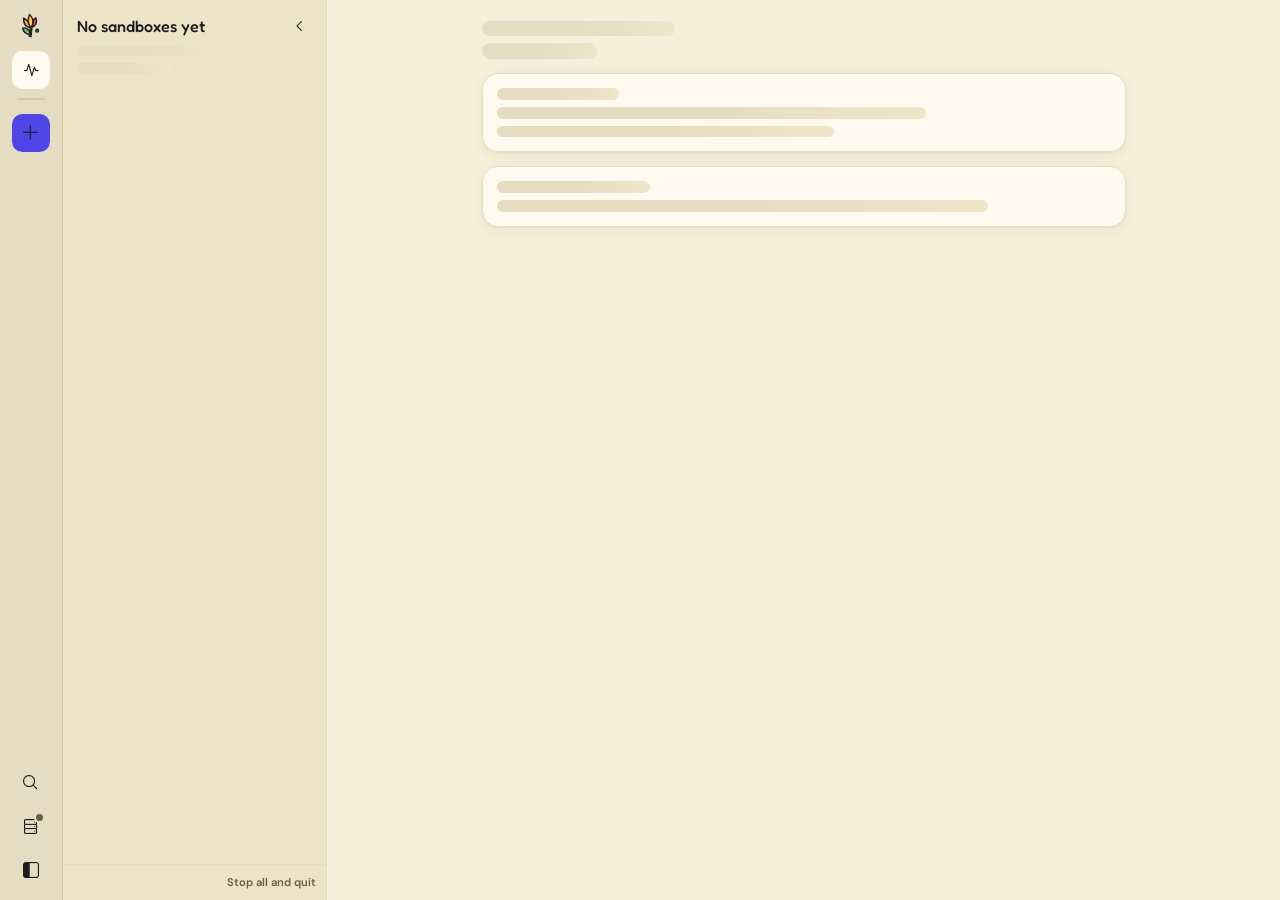
==== commit 4ac2552f: "Take ui 0.45.0 The window's page forks chats and lays out the Roots map as a tree." ====
--- a/internal/client/page/index.html
+++ b/internal/client/page/index.html
@@ -1,7 +1,7 @@
 <!doctype html>
 <html lang="en">
   <head>
-    <meta name="codeflower-build" content="9d1b0c57879080b7" />
+    <meta name="codeflower-build" content="0e5f17dd3ef30f64" />
     <meta charset="utf-8" />
     <meta name="viewport" content="width=device-width, initial-scale=1, viewport-fit=cover, interactive-widget=resizes-content" />
     <meta name="color-scheme" content="light dark" />
--- a/internal/client/page/main.css
+++ b/internal/client/page/main.css
@@ -1 +1 @@
-@layer properties{@supports (((-webkit-hyphens:none)) and (not (margin-trim:inline))) or ((-moz-orient:inline) and (not (color:rgb(from red r g b)))){*,:before,:after,::backdrop{--tw-translate-x:0;--tw-translate-y:0;--tw-translate-z:0;--tw-rotate-x:initial;--tw-rotate-y:initial;--tw-rotate-z:initial;--tw-skew-x:initial;--tw-skew-y:initial;--tw-divide-y-reverse:0;--tw-border-style:solid;--tw-leading:initial;--tw-font-weight:initial;--tw-tracking:initial;--tw-ordinal:initial;--tw-slashed-zero:initial;--tw-numeric-figure:initial;--tw-numeric-spacing:initial;--tw-numeric-fraction:initial;--tw-shadow:0 0 #0000;--tw-shadow-color:initial;--tw-shadow-alpha:100%;--tw-inset-shadow:0 0 #0000;--tw-inset-shadow-color:initial;--tw-inset-shadow-alpha:100%;--tw-ring-color:initial;--tw-ring-shadow:0 0 #0000;--tw-inset-ring-color:initial;--tw-inset-ring-shadow:0 0 #0000;--tw-ring-inset:initial;--tw-ring-offset-width:0px;--tw-ring-offset-color:#fff;--tw-ring-offset-shadow:0 0 #0000;--tw-outline-style:solid;--tw-blur:initial;--tw-brightness:initial;--tw-contrast:initial;--tw-grayscale:initial;--tw-hue-rotate:initial;--tw-invert:initial;--tw-opacity:initial;--tw-saturate:initial;--tw-sepia:initial;--tw-drop-shadow:initial;--tw-drop-shadow-color:initial;--tw-drop-shadow-alpha:100%;--tw-drop-shadow-size:initial;--tw-duration:initial;--tw-ease:initial}}}@layer theme{:root,:host{--font-sans:"DM Sans Variable", var(--vscode-font-family,ui-sans-serif), ui-sans-serif, system-ui, sans-serif;--font-mono:var(--vscode-editor-font-family,ui-monospace), ui-monospace, monospace;--color-black:#000;--color-white:#fff;--spacing:.25rem;--container-xs:20rem;--container-sm:24rem;--container-md:28rem;--container-3xl:48rem;--container-4xl:56rem;--container-5xl:64rem;--text-base:1rem;--text-base--line-height: 1.5 ;--text-lg:1.125rem;--text-lg--line-height:calc(1.75 / 1.125);--text-xl:1.25rem;--text-xl--line-height:calc(1.75 / 1.25);--text-2xl:1.5rem;--text-2xl--line-height:calc(2 / 1.5);--text-3xl:1.875rem;--text-3xl--line-height: 1.2 ;--font-weight-normal:400;--font-weight-medium:500;--font-weight-semibold:600;--font-weight-bold:700;--tracking-normal:0em;--tracking-wide:.025em;--leading-tight:1.25;--leading-snug:1.375;--radius-md:.375rem;--radius-lg:.5rem;--radius-xl:.75rem;--radius-2xl:1rem;--ease-in-out:cubic-bezier(.4, 0, .2, 1);--animate-pulse:pulse 2s cubic-bezier(.4, 0, .6, 1) infinite;--default-transition-duration:.15s;--default-transition-timing-function:cubic-bezier(.4, 0, .2, 1);--default-font-family:"DM Sans Variable", var(--vscode-font-family,ui-sans-serif), ui-sans-serif, system-ui, sans-serif;--default-mono-font-family:var(--vscode-editor-font-family,ui-monospace), ui-monospace, monospace;--font-display:"Fredoka Variable", "Trebuchet MS", sans-serif;--color-indigo:var(--cf-indigo);--color-teal:var(--cf-teal);--color-red:var(--cf-red);--color-focus:var(--vscode-focusBorder,var(--cf-indigo))}}@layer base{*,:after,:before,::backdrop{box-sizing:border-box;border:0 solid;margin:0;padding:0}::file-selector-button{box-sizing:border-box;border:0 solid;margin:0;padding:0}html,:host{-webkit-text-size-adjust:100%;tab-size:4;line-height:1.5;font-family:var(--default-font-family,-apple-system, BlinkMacSystemFont, "Segoe UI", Roboto, "Helvetica Neue", "Noto Sans", Arial, sans-serif, "Apple Color Emoji", "Segoe UI Emoji", "Segoe UI Symbol", "Noto Color Emoji");font-feature-settings:var(--default-font-feature-settings,normal);font-variation-settings:var(--default-font-variation-settings,normal);-webkit-tap-highlight-color:transparent}hr{height:0;color:inherit;border-top-width:1px}abbr:where([title]){-webkit-text-decoration:underline dotted;text-decoration:underline dotted}h1,h2,h3,h4,h5,h6{font-size:inherit;font-weight:inherit}a{color:inherit;-webkit-text-decoration:inherit;text-decoration:inherit}b,strong{font-weight:bolder}code,kbd,samp,pre{font-family:var(--default-mono-font-family,ui-monospace, SFMono-Regular, Menlo, Monaco, Consolas, "Liberation Mono", "Courier New", monospace);font-feature-settings:var(--default-mono-font-feature-settings,normal);font-variation-settings:var(--default-mono-font-variation-settings,normal);font-size:1em}small{font-size:80%}sub,sup{vertical-align:baseline;font-size:75%;line-height:0;position:relative}sub{bottom:-.25em}sup{top:-.5em}table{text-indent:0;border-color:inherit;border-collapse:collapse}:-moz-focusring:where(:not(iframe)){outline:auto}progress{vertical-align:baseline}summary{display:list-item}ol,ul,menu{list-style:none}img,svg,video,canvas,audio,iframe,embed,object{vertical-align:middle;display:block}img,video{max-width:100%;height:auto}button,input,select,optgroup,textarea{font:inherit;font-feature-settings:inherit;font-variation-settings:inherit;letter-spacing:inherit;color:inherit;opacity:1;background-color:#0000;border-radius:0}::file-selector-button{font:inherit;font-feature-settings:inherit;font-variation-settings:inherit;letter-spacing:inherit;color:inherit;opacity:1;background-color:#0000;border-radius:0}:where(select:is([multiple],[size])) optgroup{font-weight:bolder}:where(select:is([multiple],[size])) optgroup option{padding-inline-start:20px}::file-selector-button{margin-inline-end:4px}::placeholder{opacity:1}@supports (not ((-webkit-appearance:-apple-pay-button))) or (contain-intrinsic-size:1px){::placeholder{color:currentColor}@supports (color:color-mix(in lab,red,red)){::placeholder{color:color-mix(in oklab,currentcolor 50%,transparent)}}}textarea{resize:vertical}::-webkit-search-decoration{-webkit-appearance:none}::-webkit-date-and-time-value{min-height:1lh;text-align:inherit}::-webkit-datetime-edit{display:inline-flex}::-webkit-datetime-edit-fields-wrapper{padding:0}::-webkit-datetime-edit{padding-block:0}::-webkit-datetime-edit-year-field{padding-block:0}::-webkit-datetime-edit-month-field{padding-block:0}::-webkit-datetime-edit-day-field{padding-block:0}::-webkit-datetime-edit-hour-field{padding-block:0}::-webkit-datetime-edit-minute-field{padding-block:0}::-webkit-datetime-edit-second-field{padding-block:0}::-webkit-datetime-edit-millisecond-field{padding-block:0}::-webkit-datetime-edit-meridiem-field{padding-block:0}::-webkit-calendar-picker-indicator{line-height:1}:-moz-ui-invalid{box-shadow:none}button,input:where([type=button],[type=reset],[type=submit]){appearance:button}::file-selector-button{appearance:button}::-webkit-inner-spin-button{height:auto}::-webkit-outer-spin-button{height:auto}[hidden]:where(:not([hidden=until-found])){display:none!important}button:not(:disabled),summary,select:not(:disabled),label[for],input:is([type=checkbox],[type=radio],[type=file],[type=color]):not(:disabled),[role=button]:not([aria-disabled=true]),[role=menuitem],[role=option],[role=tab],[role=switch]{cursor:pointer}}@layer components;@layer utilities{.\@container{container-type:inline-size}.pointer-events-auto{pointer-events:auto}.pointer-events-none{pointer-events:none}.invisible{visibility:hidden}.visible{visibility:visible}.sr-only{clip-path:inset(50%);white-space:nowrap;border-width:0;width:1px;height:1px;margin:-1px;padding:0;position:absolute;overflow:hidden}.absolute{position:absolute}.fixed{position:fixed}.relative{position:relative}.static{position:static}.sticky{position:sticky}.inset-0{inset:0}.inset-x-0{inset-inline:0}.inset-x-2{inset-inline:calc(var(--spacing) * 2)}.inset-y-0{inset-block:0}.inset-y-1{inset-block:var(--spacing)}.-top-1\.5{top:calc(var(--spacing) * -1.5)}.top-0{top:0}.top-0\.5{top:calc(var(--spacing) * .5)}.top-1{top:var(--spacing)}.top-1\.5{top:calc(var(--spacing) * 1.5)}.top-2{top:calc(var(--spacing) * 2)}.top-3{top:calc(var(--spacing) * 3)}.top-\[1\.5px\]{top:1.5px}.top-\[2px\]{top:2px}.top-\[max\(0\.5rem\,env\(safe-area-inset-top\)\)\]{top:max(.5rem,env(safe-area-inset-top))}.top-full{top:100%}.top-px{top:1px}.-right-0\.5{right:calc(var(--spacing) * -.5)}.-right-1\.5{right:calc(var(--spacing) * -1.5)}.-right-\[3px\]{right:-3px}.right-0{right:0}.right-0\.5{right:calc(var(--spacing) * .5)}.right-1{right:var(--spacing)}.right-2{right:calc(var(--spacing) * 2)}.right-3{right:calc(var(--spacing) * 3)}.-bottom-0\.5{bottom:calc(var(--spacing) * -.5)}.bottom-3{bottom:calc(var(--spacing) * 3)}.bottom-16{bottom:calc(var(--spacing) * 16)}.bottom-full{bottom:100%}.-left-\[2px\]{left:-2px}.left-0{left:0}.left-3{left:calc(var(--spacing) * 3)}.left-\[1\.5px\]{left:1.5px}.left-\[2px\]{left:2px}.left-\[11px\]{left:11px}.left-\[17px\]{left:17px}.left-px{left:1px}.isolate{isolation:isolate}.z-1{z-index:1}.z-10{z-index:10}.z-20{z-index:20}.z-30{z-index:30}.z-40{z-index:40}.z-50{z-index:50}.\!container{width:100%!important}@media(min-width:40rem){.\!container{max-width:40rem!important}}@media(min-width:48rem){.\!container{max-width:48rem!important}}@media(min-width:64rem){.\!container{max-width:64rem!important}}@media(min-width:80rem){.\!container{max-width:80rem!important}}@media(min-width:96rem){.\!container{max-width:96rem!important}}.container{width:100%}@media(min-width:40rem){.container{max-width:40rem}}@media(min-width:48rem){.container{max-width:48rem}}@media(min-width:64rem){.container{max-width:64rem}}@media(min-width:80rem){.container{max-width:80rem}}@media(min-width:96rem){.container{max-width:96rem}}.m-0{margin:0}.m-auto{margin:auto}.-mx-1{margin-inline:calc(var(--spacing) * -1)}.-mx-2{margin-inline:calc(var(--spacing) * -2)}.-mx-\[2px\]{margin-inline:-2px}.mx-1{margin-inline:var(--spacing)}.mx-1\.5{margin-inline:calc(var(--spacing) * 1.5)}.mx-2{margin-inline:calc(var(--spacing) * 2)}.mx-2\.5{margin-inline:calc(var(--spacing) * 2.5)}.mx-3{margin-inline:calc(var(--spacing) * 3)}.mx-4{margin-inline:calc(var(--spacing) * 4)}.mx-auto{margin-inline:auto}.-my-0\.5{margin-block:calc(var(--spacing) * -.5)}.my-0\.5{margin-block:calc(var(--spacing) * .5)}.my-1{margin-block:var(--spacing)}.my-2{margin-block:calc(var(--spacing) * 2)}.my-3{margin-block:calc(var(--spacing) * 3)}.-mt-1{margin-top:calc(var(--spacing) * -1)}.-mt-1\.5{margin-top:calc(var(--spacing) * -1.5)}.-mt-2\.5{margin-top:calc(var(--spacing) * -2.5)}.mt-0{margin-top:0}.mt-0\.5{margin-top:calc(var(--spacing) * .5)}.mt-1{margin-top:var(--spacing)}.mt-1\.5{margin-top:calc(var(--spacing) * 1.5)}.mt-2{margin-top:calc(var(--spacing) * 2)}.mt-3{margin-top:calc(var(--spacing) * 3)}.mt-4{margin-top:calc(var(--spacing) * 4)}.mt-\[1px\]{margin-top:1px}.mt-\[2px\]{margin-top:2px}.mt-\[3px\]{margin-top:3px}.mt-\[10vh\]{margin-top:10vh}.mr-0\.5{margin-right:calc(var(--spacing) * .5)}.mr-1{margin-right:var(--spacing)}.mr-auto{margin-right:auto}.mb-0{margin-bottom:0}.mb-1{margin-bottom:var(--spacing)}.mb-1\.5{margin-bottom:calc(var(--spacing) * 1.5)}.mb-2{margin-bottom:calc(var(--spacing) * 2)}.mb-2\.5{margin-bottom:calc(var(--spacing) * 2.5)}.mb-3{margin-bottom:calc(var(--spacing) * 3)}.mb-4{margin-bottom:calc(var(--spacing) * 4)}.mb-auto{margin-bottom:auto}.ml-1{margin-left:var(--spacing)}.ml-1\.5{margin-left:calc(var(--spacing) * 1.5)}.ml-3{margin-left:calc(var(--spacing) * 3)}.ml-4{margin-left:calc(var(--spacing) * 4)}.ml-6{margin-left:calc(var(--spacing) * 6)}.ml-auto{margin-left:auto}.line-clamp-2{-webkit-line-clamp:2;-webkit-box-orient:vertical;display:-webkit-box;overflow:hidden}.block{display:block}.contents{display:contents}.flex{display:flex}.grid{display:grid}.hidden{display:none}.inline{display:inline}.inline-block{display:inline-block}.inline-flex{display:inline-flex}.table{display:table}.size-1\.5{width:calc(var(--spacing) * 1.5);height:calc(var(--spacing) * 1.5)}.size-2{width:calc(var(--spacing) * 2);height:calc(var(--spacing) * 2)}.size-2\.5{width:calc(var(--spacing) * 2.5);height:calc(var(--spacing) * 2.5)}.size-3\.5{width:calc(var(--spacing) * 3.5);height:calc(var(--spacing) * 3.5)}.size-4{width:calc(var(--spacing) * 4);height:calc(var(--spacing) * 4)}.size-5{width:calc(var(--spacing) * 5);height:calc(var(--spacing) * 5)}.size-6{width:calc(var(--spacing) * 6);height:calc(var(--spacing) * 6)}.size-7{width:calc(var(--spacing) * 7);height:calc(var(--spacing) * 7)}.size-8{width:calc(var(--spacing) * 8);height:calc(var(--spacing) * 8)}.size-9{width:calc(var(--spacing) * 9);height:calc(var(--spacing) * 9)}.size-11{width:calc(var(--spacing) * 11);height:calc(var(--spacing) * 11)}.size-\[18px\]{width:18px;height:18px}.size-px{width:1px;height:1px}.h-1{height:var(--spacing)}.h-1\.5{height:calc(var(--spacing) * 1.5)}.h-3\.5{height:calc(var(--spacing) * 3.5)}.h-4{height:calc(var(--spacing) * 4)}.h-4\.5{height:calc(var(--spacing) * 4.5)}.h-5{height:calc(var(--spacing) * 5)}.h-6{height:calc(var(--spacing) * 6)}.h-7{height:calc(var(--spacing) * 7)}.h-8{height:calc(var(--spacing) * 8)}.h-9{height:calc(var(--spacing) * 9)}.h-\[0\.7em\]{height:.7em}.h-\[1\.5px\]{height:1.5px}.h-\[2px\]{height:2px}.h-\[5px\]{height:5px}.h-\[18px\]{height:18px}.h-\[22rem\]{height:22rem}.h-\[min\(48rem\,calc\(100vh-2rem\)\)\]{height:min(48rem,100vh - 2rem)}.h-full{height:100%}.h-px{height:1px}.h-screen{height:100vh}.max-h-24{max-height:calc(var(--spacing) * 24)}.max-h-32{max-height:calc(var(--spacing) * 32)}.max-h-40{max-height:calc(var(--spacing) * 40)}.max-h-48{max-height:calc(var(--spacing) * 48)}.max-h-56{max-height:calc(var(--spacing) * 56)}.max-h-60{max-height:calc(var(--spacing) * 60)}.max-h-64{max-height:calc(var(--spacing) * 64)}.max-h-72{max-height:calc(var(--spacing) * 72)}.max-h-96{max-height:calc(var(--spacing) * 96)}.max-h-\[40\%\]{max-height:40%}.max-h-\[40vh\]{max-height:40vh}.max-h-\[60vh\]{max-height:60vh}.max-h-\[85vh\]{max-height:85vh}.max-h-\[calc\(100\%-5\.5rem\)\]{max-height:calc(100% - 5.5rem)}.max-h-\[calc\(100dvh-14rem\)\]{max-height:calc(100dvh - 14rem)}.max-h-\[min\(28rem\,70vh\)\]{max-height:min(28rem,70vh)}.max-h-\[min\(36rem\,calc\(90dvh-10vh\)\)\]{max-height:min(36rem,90dvh - 10vh)}.max-h-full{max-height:100%}.min-h-0{min-height:0}.min-h-48{min-height:calc(var(--spacing) * 48)}.min-h-\[2\.8em\]{min-height:2.8em}.min-h-\[2\.15rem\]{min-height:2.15rem}.w-5{width:calc(var(--spacing) * 5)}.w-6{width:calc(var(--spacing) * 6)}.w-8{width:calc(var(--spacing) * 8)}.w-9{width:calc(var(--spacing) * 9)}.w-10{width:calc(var(--spacing) * 10)}.w-11{width:calc(var(--spacing) * 11)}.w-15{width:calc(var(--spacing) * 15)}.w-16{width:calc(var(--spacing) * 16)}.w-18{width:calc(var(--spacing) * 18)}.w-28\!{width:calc(var(--spacing) * 28)!important}.w-32{width:calc(var(--spacing) * 32)}.w-36{width:calc(var(--spacing) * 36)}.w-44{width:calc(var(--spacing) * 44)}.w-52{width:calc(var(--spacing) * 52)}.w-64{width:calc(var(--spacing) * 64)}.w-72{width:calc(var(--spacing) * 72)}.w-80{width:calc(var(--spacing) * 80)}.w-96{width:calc(var(--spacing) * 96)}.w-\[1\.5px\]{width:1.5px}.w-\[2px\]{width:2px}.w-\[3px\]{width:3px}.w-\[5px\]{width:5px}.w-\[55\%\]{width:55%}.w-\[calc\(100\%-1rem\)\]{width:calc(100% - 1rem)}.w-\[min\(28rem\,calc\(100vw-2rem\)\)\]{width:min(28rem,100vw - 2rem)}.w-\[min\(30rem\,calc\(100vw-2rem\)\)\]{width:min(30rem,100vw - 2rem)}.w-\[min\(52rem\,calc\(100vw-2rem\)\)\]{width:min(52rem,100vw - 2rem)}.w-fit{width:fit-content}.w-full{width:100%}.max-w-3xl{max-width:var(--container-3xl)}.max-w-4xl{max-width:var(--container-4xl)}.max-w-5xl{max-width:var(--container-5xl)}.max-w-36{max-width:calc(var(--spacing) * 36)}.max-w-44{max-width:calc(var(--spacing) * 44)}.max-w-56{max-width:calc(var(--spacing) * 56)}.max-w-72{max-width:calc(var(--spacing) * 72)}.max-w-\[12rem\]{max-width:12rem}.max-w-\[45\%\]{max-width:45%}.max-w-\[70\%\]{max-width:70%}.max-w-\[85\%\]{max-width:85%}.max-w-\[90\%\]{max-width:90%}.max-w-\[95\%\]{max-width:95%}.max-w-\[calc\(85vw-4\.5rem\)\]{max-width:calc(85vw - 4.5rem)}.max-w-\[calc\(100\%-1\.5rem\)\]{max-width:calc(100% - 1.5rem)}.max-w-\[calc\(100\%-10rem\)\]{max-width:calc(100% - 10rem)}.max-w-\[calc\(100vw-2rem\)\]{max-width:calc(100vw - 2rem)}.max-w-\[min\(26rem\,100\%\)\]{max-width:min(26rem,100%)}.max-w-\[min\(40rem\,calc\(100vw-2rem\)\)\]{max-width:min(40rem,100vw - 2rem)}.max-w-\[min\(56rem\,calc\(100vw-2rem\)\)\]\!{max-width:min(56rem,100vw - 2rem)!important}.max-w-full{max-width:100%}.max-w-md{max-width:var(--container-md)}.max-w-sm{max-width:var(--container-sm)}.max-w-xs{max-width:var(--container-xs)}.min-w-0{min-width:0}.min-w-4\.5{min-width:calc(var(--spacing) * 4.5)}.min-w-24{min-width:calc(var(--spacing) * 24)}.min-w-40{min-width:calc(var(--spacing) * 40)}.min-w-48{min-width:calc(var(--spacing) * 48)}.min-w-\[2\.6em\]{min-width:2.6em}.min-w-\[4\.2em\]{min-width:4.2em}.min-w-\[10rem\]{min-width:10rem}.min-w-\[18px\]{min-width:18px}.flex-1{flex:1}.flex-shrink,.shrink{flex-shrink:1}.shrink-0{flex-shrink:0}.grow{flex-grow:1}.basis-\[calc\(100\%-2rem\)\]{flex-basis:calc(100% - 2rem)}.border-collapse{border-collapse:collapse}.-translate-x-full{--tw-translate-x:-100%;translate:var(--tw-translate-x) var(--tw-translate-y)}.translate-x-0{--tw-translate-x:0px;translate:var(--tw-translate-x) var(--tw-translate-y)}.rotate-180{rotate:180deg}.transform{transform:var(--tw-rotate-x,) var(--tw-rotate-y,) var(--tw-rotate-z,) var(--tw-skew-x,) var(--tw-skew-y,)}.animate-pulse{animation:var(--animate-pulse)}.cursor-col-resize{cursor:col-resize}.cursor-default{cursor:default}.cursor-pointer{cursor:pointer}.cursor-row-resize{cursor:row-resize}.cursor-text{cursor:text}.cursor-zoom-in{cursor:zoom-in}.resize{resize:both}.resize-none{resize:none}.resize-y{resize:vertical}.scrollbar-none{scrollbar-width:none}.list-none{list-style-type:none}.grid-cols-1{grid-template-columns:repeat(1,minmax(0,1fr))}.grid-cols-\[1fr_6rem\]{grid-template-columns:1fr 6rem}.grid-cols-\[3rem_1fr_auto\]{grid-template-columns:3rem 1fr auto}.grid-cols-\[auto_1fr\]{grid-template-columns:auto 1fr}.grid-cols-\[auto_minmax\(0\,1fr\)\]{grid-template-columns:auto minmax(0,1fr)}.grid-cols-\[repeat\(auto-fill\,minmax\(11rem\,1fr\)\)\]{grid-template-columns:repeat(auto-fill,minmax(11rem,1fr))}.grid-cols-\[repeat\(auto-fill\,minmax\(min\(100\%\,10rem\)\,1fr\)\)\]{grid-template-columns:repeat(auto-fill,minmax(min(100%,10rem),1fr))}.grid-cols-\[repeat\(auto-fit\,minmax\(12rem\,1fr\)\)\]{grid-template-columns:repeat(auto-fit,minmax(12rem,1fr))}.flex-col{flex-direction:column}.flex-row{flex-direction:row}.flex-wrap{flex-wrap:wrap}.place-items-center{place-items:center}.items-baseline{align-items:baseline}.items-center{align-items:center}.items-end{align-items:flex-end}.items-start{align-items:flex-start}.items-stretch{align-items:stretch}.justify-between{justify-content:space-between}.justify-center{justify-content:center}.justify-end{justify-content:flex-end}.gap-0\.5{gap:calc(var(--spacing) * .5)}.gap-1{gap:var(--spacing)}.gap-1\.5{gap:calc(var(--spacing) * 1.5)}.gap-2{gap:calc(var(--spacing) * 2)}.gap-2\.5{gap:calc(var(--spacing) * 2.5)}.gap-3{gap:calc(var(--spacing) * 3)}.gap-4{gap:calc(var(--spacing) * 4)}.gap-5{gap:calc(var(--spacing) * 5)}.gap-\[2px\]{gap:2px}.gap-x-2{column-gap:calc(var(--spacing) * 2)}.gap-x-2\.5{column-gap:calc(var(--spacing) * 2.5)}.gap-x-3{column-gap:calc(var(--spacing) * 3)}.gap-x-4{column-gap:calc(var(--spacing) * 4)}.gap-y-0\.5{row-gap:calc(var(--spacing) * .5)}.gap-y-1{row-gap:var(--spacing)}.gap-y-1\.5{row-gap:calc(var(--spacing) * 1.5)}:where(.divide-y>:not(:last-child)){--tw-divide-y-reverse:0;border-bottom-style:var(--tw-border-style);border-top-style:var(--tw-border-style);border-top-width:calc(1px * var(--tw-divide-y-reverse));border-bottom-width:calc(1px * calc(1 - var(--tw-divide-y-reverse)))}:where(.divide-soft-line>:not(:last-child)){border-color:var(--cf-soft-line)}.self-end{align-self:flex-end}.self-start{align-self:flex-start}.self-stretch{align-self:stretch}.truncate{text-overflow:ellipsis;white-space:nowrap;overflow:hidden}.overflow-auto{overflow:auto}.overflow-hidden{overflow:hidden}.overflow-visible{overflow:visible}.overflow-x-auto{overflow-x:auto}.overflow-x-hidden{overflow-x:hidden}.overflow-y-auto{overflow-y:auto}.rounded{border-radius:.25rem}.rounded-2xl{border-radius:var(--radius-2xl)}.rounded-\[3px\]{border-radius:3px}.rounded-\[5px\]{border-radius:5px}.rounded-\[10px\]{border-radius:10px}.rounded-\[18px\]{border-radius:18px}.rounded-\[18px\]\!{border-radius:18px!important}.rounded-full{border-radius:3.40282e38px}.rounded-lg{border-radius:var(--radius-lg)}.rounded-md{border-radius:var(--radius-md)}.rounded-none\!{border-radius:0!important}.rounded-xl{border-radius:var(--radius-xl)}.rounded-xl\!{border-radius:var(--radius-xl)!important}.rounded-t-lg{border-top-left-radius:var(--radius-lg);border-top-right-radius:var(--radius-lg)}.rounded-b{border-bottom-right-radius:.25rem;border-bottom-left-radius:.25rem}.rounded-br-md{border-bottom-right-radius:var(--radius-md)}.border{border-style:var(--tw-border-style);border-width:1px}.border-0{border-style:var(--tw-border-style);border-width:0}.border-2{border-style:var(--tw-border-style);border-width:2px}.border-\[1\.5px\]{border-style:var(--tw-border-style);border-width:1.5px}.border-t{border-top-style:var(--tw-border-style);border-top-width:1px}.border-t-\[1\.5px\]{border-top-style:var(--tw-border-style);border-top-width:1.5px}.border-r-\[1\.5px\]{border-right-style:var(--tw-border-style);border-right-width:1.5px}.border-b-0{border-bottom-style:var(--tw-border-style);border-bottom-width:0}.border-b-\[1\.5px\]{border-bottom-style:var(--tw-border-style);border-bottom-width:1.5px}.border-l-2{border-left-style:var(--tw-border-style);border-left-width:2px}.border-dashed{--tw-border-style:dashed;border-style:dashed}.border-none{--tw-border-style:none;border-style:none}.border-\[\#1ec8f0\]{border-color:#1ec8f0}.border-\[\#3fbf57\]{border-color:#3fbf57}.border-\[\#ff9f1c\]\/70{border-color:#ff9f1cb3}.border-cyan{border-color:var(--cf-cyan)}.border-indigo{border-color:var(--cf-indigo)}.border-indigo\!{border-color:var(--cf-indigo)!important}.border-indigo\/40{border-color:var(--cf-indigo)}@supports (color:color-mix(in lab,red,red)){.border-indigo\/40{border-color:color-mix(in oklab,var(--cf-indigo) 40%,transparent)}}.border-indigo\/60{border-color:var(--cf-indigo)}@supports (color:color-mix(in lab,red,red)){.border-indigo\/60{border-color:color-mix(in oklab,var(--cf-indigo) 60%,transparent)}}.border-line{border-color:var(--cf-line)}.border-muted{border-color:var(--cf-muted)}.border-orange{border-color:var(--cf-orange)}.border-orange\!{border-color:var(--cf-orange)!important}.border-pink{border-color:var(--cf-pink)}.border-pink\!{border-color:var(--cf-pink)!important}.border-red{border-color:var(--cf-red)}.border-red\!{border-color:var(--cf-red)!important}.border-red\/40{border-color:var(--cf-red)}@supports (color:color-mix(in lab,red,red)){.border-red\/40{border-color:color-mix(in oklab,var(--cf-red) 40%,transparent)}}.border-soft-line{border-color:var(--cf-soft-line)}.border-teal\!{border-color:var(--cf-teal)!important}.border-transparent{border-color:#0000}.border-white\/30{border-color:#ffffff4d}@supports (color:color-mix(in lab,red,red)){.border-white\/30{border-color:color-mix(in oklab,var(--color-white) 30%,transparent)}}.bg-\[\#1e1e1e\]{background-color:#1e1e1e}.bg-\[\#1ec8f0\]{background-color:#1ec8f0}.bg-\[\#1ec8f0\]\/25{background-color:#1ec8f040}.bg-\[\#3fbf57\]{background-color:#3fbf57}.bg-\[\#3fbf57\]\/25{background-color:#3fbf5740}.bg-\[\#ff9f1c\]{background-color:#ff9f1c}.bg-black\/30{background-color:#0000004d}@supports (color:color-mix(in lab,red,red)){.bg-black\/30{background-color:color-mix(in oklab,var(--color-black) 30%,transparent)}}.bg-card{background-color:var(--cf-card)}.bg-card\!{background-color:var(--cf-card)!important}.bg-card\/60{background-color:var(--cf-card)}@supports (color:color-mix(in lab,red,red)){.bg-card\/60{background-color:color-mix(in oklab,var(--cf-card) 60%,transparent)}}.bg-card\/90{background-color:var(--cf-card)}@supports (color:color-mix(in lab,red,red)){.bg-card\/90{background-color:color-mix(in oklab,var(--cf-card) 90%,transparent)}}.bg-code{background-color:var(--cf-code)}.bg-current{background-color:currentColor}.bg-cyan{background-color:var(--cf-cyan)}.bg-green{background-color:var(--cf-green)}.bg-green-soft{background-color:var(--cf-green-soft)}.bg-green-soft\!{background-color:var(--cf-green-soft)!important}.bg-indigo{background-color:var(--cf-indigo)}.bg-indigo\!{background-color:var(--cf-indigo)!important}.bg-indigo-soft{background-color:var(--cf-indigo-soft)}.bg-indigo-soft\!{background-color:var(--cf-indigo-soft)!important}.bg-indigo\/15{background-color:var(--cf-indigo)}@supports (color:color-mix(in lab,red,red)){.bg-indigo\/15{background-color:color-mix(in oklab,var(--cf-indigo) 15%,transparent)}}.bg-ink{background-color:var(--cf-ink)}.bg-line{background-color:var(--cf-line)}.bg-muted{background-color:var(--cf-muted)}.bg-on-accent,.bg-on-accent\/25{background-color:var(--cf-on-accent)}@supports (color:color-mix(in lab,red,red)){.bg-on-accent\/25{background-color:color-mix(in oklab,var(--cf-on-accent) 25%,transparent)}}.bg-orange,.bg-orange\/35{background-color:var(--cf-orange)}@supports (color:color-mix(in lab,red,red)){.bg-orange\/35{background-color:color-mix(in oklab,var(--cf-orange) 35%,transparent)}}.bg-paper{background-color:var(--cf-paper)}.bg-pink{background-color:var(--cf-pink)}.bg-pink-soft{background-color:var(--cf-pink-soft)}.bg-pink\/20{background-color:var(--cf-pink)}@supports (color:color-mix(in lab,red,red)){.bg-pink\/20{background-color:color-mix(in oklab,var(--cf-pink) 20%,transparent)}}.bg-red{background-color:var(--cf-red)}.bg-red\!{background-color:var(--cf-red)!important}.bg-red\/10{background-color:var(--cf-red)}@supports (color:color-mix(in lab,red,red)){.bg-red\/10{background-color:color-mix(in oklab,var(--cf-red) 10%,transparent)}}.bg-red\/30{background-color:var(--cf-red)}@supports (color:color-mix(in lab,red,red)){.bg-red\/30{background-color:color-mix(in oklab,var(--cf-red) 30%,transparent)}}.bg-soft-line,.bg-soft-line\/50{background-color:var(--cf-soft-line)}@supports (color:color-mix(in lab,red,red)){.bg-soft-line\/50{background-color:color-mix(in oklab,var(--cf-soft-line) 50%,transparent)}}.bg-sunken{background-color:var(--cf-sunken)}.bg-teal{background-color:var(--cf-teal)}.bg-teal-soft{background-color:var(--cf-teal-soft)}.bg-teal-soft\!{background-color:var(--cf-teal-soft)!important}.bg-transparent{background-color:#0000}.bg-violet-soft{background-color:var(--cf-violet-soft)}.bg-violet-soft\!{background-color:var(--cf-violet-soft)!important}.bg-white{background-color:var(--color-white)}.bg-yellow{background-color:var(--cf-yellow)}.bg-yellow-soft{background-color:var(--cf-yellow-soft)}.bg-yellow-soft\!{background-color:var(--cf-yellow-soft)!important}.object-contain{object-fit:contain}.p-0{padding:0}.p-0\!{padding:0!important}.p-0\.5{padding:calc(var(--spacing) * .5)}.p-1{padding:var(--spacing)}.p-1\.5{padding:calc(var(--spacing) * 1.5)}.p-2{padding:calc(var(--spacing) * 2)}.p-2\.5{padding:calc(var(--spacing) * 2.5)}.p-3{padding:calc(var(--spacing) * 3)}.p-4{padding:calc(var(--spacing) * 4)}.p-5{padding:calc(var(--spacing) * 5)}.p-6{padding:calc(var(--spacing) * 6)}.p-8{padding:calc(var(--spacing) * 8)}.px-1{padding-inline:var(--spacing)}.px-1\.5{padding-inline:calc(var(--spacing) * 1.5)}.px-1\.5\!{padding-inline:calc(var(--spacing) * 1.5)!important}.px-2{padding-inline:calc(var(--spacing) * 2)}.px-2\!{padding-inline:calc(var(--spacing) * 2)!important}.px-2\.5{padding-inline:calc(var(--spacing) * 2.5)}.px-3{padding-inline:calc(var(--spacing) * 3)}.px-3\.5{padding-inline:calc(var(--spacing) * 3.5)}.px-4{padding-inline:calc(var(--spacing) * 4)}.px-6{padding-inline:calc(var(--spacing) * 6)}.px-px{padding-inline:1px}.py-0{padding-block:0}.py-0\!{padding-block:0!important}.py-0\.5{padding-block:calc(var(--spacing) * .5)}.py-0\.5\!{padding-block:calc(var(--spacing) * .5)!important}.py-1{padding-block:var(--spacing)}.py-1\!{padding-block:var(--spacing)!important}.py-1\.5{padding-block:calc(var(--spacing) * 1.5)}.py-2{padding-block:calc(var(--spacing) * 2)}.py-2\.5{padding-block:calc(var(--spacing) * 2.5)}.py-3{padding-block:calc(var(--spacing) * 3)}.py-4{padding-block:calc(var(--spacing) * 4)}.py-5{padding-block:calc(var(--spacing) * 5)}.py-6{padding-block:calc(var(--spacing) * 6)}.py-8{padding-block:calc(var(--spacing) * 8)}.py-10{padding-block:calc(var(--spacing) * 10)}.py-px{padding-block:1px}.pt-0\.5{padding-top:calc(var(--spacing) * .5)}.pt-1{padding-top:var(--spacing)}.pt-1\.5{padding-top:calc(var(--spacing) * 1.5)}.pt-2{padding-top:calc(var(--spacing) * 2)}.pt-2\.5{padding-top:calc(var(--spacing) * 2.5)}.pt-3{padding-top:calc(var(--spacing) * 3)}.pt-4{padding-top:calc(var(--spacing) * 4)}.pt-\[max\(0\.375rem\,env\(safe-area-inset-top\)\)\]{padding-top:max(.375rem,env(safe-area-inset-top))}.pr-0\.5{padding-right:calc(var(--spacing) * .5)}.pr-1{padding-right:var(--spacing)}.pr-2{padding-right:calc(var(--spacing) * 2)}.pr-5{padding-right:calc(var(--spacing) * 5)}.pb-0\.5{padding-bottom:calc(var(--spacing) * .5)}.pb-1{padding-bottom:var(--spacing)}.pb-1\.5{padding-bottom:calc(var(--spacing) * 1.5)}.pb-2{padding-bottom:calc(var(--spacing) * 2)}.pb-3{padding-bottom:calc(var(--spacing) * 3)}.pl-1{padding-left:var(--spacing)}.pl-2{padding-left:calc(var(--spacing) * 2)}.pl-2\.5{padding-left:calc(var(--spacing) * 2.5)}.pl-3{padding-left:calc(var(--spacing) * 3)}.pl-4{padding-left:calc(var(--spacing) * 4)}.pl-5{padding-left:calc(var(--spacing) * 5)}.pl-6{padding-left:calc(var(--spacing) * 6)}.pl-9{padding-left:calc(var(--spacing) * 9)}.pl-\[1\.1rem\]{padding-left:1.1rem}.pl-\[2\.6rem\]{padding-left:2.6rem}.text-center{text-align:center}.text-left{text-align:left}.text-right{text-align:right}.font-\[inherit\]{font-family:inherit}.font-display{font-family:Fredoka Variable,Trebuchet MS,sans-serif}.font-mono{font-family:var(--vscode-editor-font-family,ui-monospace),ui-monospace,monospace}.font-sans{font-family:"DM Sans Variable",var(--vscode-font-family,ui-sans-serif),ui-sans-serif,system-ui,sans-serif}.text-2xl{font-size:var(--text-2xl);line-height:var(--tw-leading,var(--text-2xl--line-height))}.text-3xl\!{font-size:var(--text-3xl)!important;line-height:var(--tw-leading,var(--text-3xl--line-height))!important}.text-base{font-size:var(--text-base);line-height:var(--tw-leading,var(--text-base--line-height))}.text-lg{font-size:var(--text-lg);line-height:var(--tw-leading,var(--text-lg--line-height))}.text-xl{font-size:var(--text-xl);line-height:var(--tw-leading,var(--text-xl--line-height))}.text-\[0\.8em\]{font-size:.8em}.text-\[0\.8rem\]{font-size:.8rem}.text-\[0\.9em\]{font-size:.9em}.text-\[0\.56rem\]{font-size:.56rem}.text-\[0\.72em\]{font-size:.72em}.text-\[0\.75em\]{font-size:.75em}.text-\[0\.75em\]\!{font-size:.75em!important}.text-\[0\.78em\]{font-size:.78em}.text-\[0\.85em\]{font-size:.85em}.text-\[0\.85rem\]{font-size:.85rem}.text-\[0\.88em\]{font-size:.88em}.text-\[0\.92em\]{font-size:.92em}.text-\[0\.95em\]{font-size:.95em}.text-\[1\.1rem\]{font-size:1.1rem}.text-\[1\.05em\]{font-size:1.05em}.text-\[1\.05rem\]{font-size:1.05rem}.text-\[1\.15em\]{font-size:1.15em}.text-\[1\.15rem\]{font-size:1.15rem}.text-\[1\.25em\]{font-size:1.25em}.text-\[1em\]{font-size:1em}.text-\[1rem\]{font-size:1rem}.text-\[10px\]\!{font-size:10px!important}.text-\[11px\]{font-size:11px}.text-\[11px\]\!{font-size:11px!important}.text-\[12px\]\!{font-size:12px!important}.text-\[13px\]\!{font-size:13px!important}.text-\[14px\]\!{font-size:14px!important}.text-\[18px\]\!{font-size:18px!important}.text-\[28px\]\!{font-size:28px!important}.text-\[32px\]\!{font-size:32px!important}.leading-none{--tw-leading:1;line-height:1}.leading-snug{--tw-leading:var(--leading-snug);line-height:var(--leading-snug)}.leading-tight{--tw-leading:var(--leading-tight);line-height:var(--leading-tight)}.font-bold{--tw-font-weight:var(--font-weight-bold);font-weight:var(--font-weight-bold)}.font-medium{--tw-font-weight:var(--font-weight-medium);font-weight:var(--font-weight-medium)}.font-normal{--tw-font-weight:var(--font-weight-normal);font-weight:var(--font-weight-normal)}.font-semibold{--tw-font-weight:var(--font-weight-semibold);font-weight:var(--font-weight-semibold)}.tracking-normal{--tw-tracking:var(--tracking-normal);letter-spacing:var(--tracking-normal)}.tracking-wide{--tw-tracking:var(--tracking-wide);letter-spacing:var(--tracking-wide)}.\[text-wrap\:balance\],.text-balance{text-wrap:balance}.\[overflow-wrap\:anywhere\]{overflow-wrap:anywhere}.break-words{overflow-wrap:break-word}.wrap-anywhere{overflow-wrap:anywhere}.break-all{word-break:break-all}.whitespace-nowrap{white-space:nowrap}.whitespace-pre{white-space:pre}.whitespace-pre-wrap{white-space:pre-wrap}.text-\[\#1d1d1f\]{color:#1d1d1f}.text-\[\#b0b0b0\]{color:#b0b0b0}.text-\[\#e4e4e4\]{color:#e4e4e4}.text-cyan{color:var(--cf-cyan)}.text-green{color:var(--cf-green)}.text-indigo{color:var(--cf-indigo)}.text-indigo\!{color:var(--cf-indigo)!important}.text-inherit{color:inherit}.text-ink{color:var(--cf-ink)}.text-muted{color:var(--cf-muted)}.text-on-accent{color:var(--cf-on-accent)}.text-on-accent\!{color:var(--cf-on-accent)!important}.text-orange{color:var(--cf-orange)}.text-orange\!{color:var(--cf-orange)!important}.text-paper{color:var(--cf-paper)}.text-pink{color:var(--cf-pink)}.text-red{color:var(--cf-red)}.text-teal{color:var(--cf-teal)}.text-violet{color:var(--cf-violet)}.text-white\!{color:var(--color-white)!important}.text-yellow{color:var(--cf-yellow)}.normal-case{text-transform:none}.uppercase{text-transform:uppercase}.italic{font-style:italic}.tabular-nums{--tw-numeric-spacing:tabular-nums;font-variant-numeric:var(--tw-ordinal,) var(--tw-slashed-zero,) var(--tw-numeric-figure,) var(--tw-numeric-spacing,) var(--tw-numeric-fraction,)}.line-through{text-decoration-line:line-through}.no-underline{text-decoration-line:none}.underline{text-decoration-line:underline}.accent-indigo{accent-color:var(--cf-indigo)}.opacity-0{opacity:0}.opacity-50{opacity:.5}.opacity-60{opacity:.6}.opacity-70{opacity:.7}.opacity-80{opacity:.8}.opacity-85{opacity:.85}.opacity-90{opacity:.9}.shadow{--tw-shadow:0 1px 3px 0 var(--tw-shadow-color,#0000001a), 0 1px 2px -1px var(--tw-shadow-color,#0000001a);box-shadow:var(--tw-inset-shadow),var(--tw-inset-ring-shadow),var(--tw-ring-offset-shadow),var(--tw-ring-shadow),var(--tw-shadow)}.shadow-\(--cf-elevation\){--tw-shadow:var(--cf-elevation);box-shadow:var(--tw-inset-shadow),var(--tw-inset-ring-shadow),var(--tw-ring-offset-shadow),var(--tw-ring-shadow),var(--tw-shadow)}.shadow-\[0_0_0_1px_var\(--cf-line\)\]{--tw-shadow:0 0 0 1px var(--tw-shadow-color,var(--cf-line));box-shadow:var(--tw-inset-shadow),var(--tw-inset-ring-shadow),var(--tw-ring-offset-shadow),var(--tw-ring-shadow),var(--tw-shadow)}.shadow-\[0_0_0_2px_var\(--cf-indigo\)\]{--tw-shadow:0 0 0 2px var(--tw-shadow-color,var(--cf-indigo));box-shadow:var(--tw-inset-shadow),var(--tw-inset-ring-shadow),var(--tw-ring-offset-shadow),var(--tw-ring-shadow),var(--tw-shadow)}.shadow-\[inset_3px_0_0_var\(--color-teal\)\]{--tw-shadow:inset 3px 0 0 var(--tw-shadow-color,var(--color-teal));box-shadow:var(--tw-inset-shadow),var(--tw-inset-ring-shadow),var(--tw-ring-offset-shadow),var(--tw-ring-shadow),var(--tw-shadow)}.shadow-lg{--tw-shadow:0 10px 15px -3px var(--tw-shadow-color,#0000001a), 0 4px 6px -4px var(--tw-shadow-color,#0000001a);box-shadow:var(--tw-inset-shadow),var(--tw-inset-ring-shadow),var(--tw-ring-offset-shadow),var(--tw-ring-shadow),var(--tw-shadow)}.shadow-md{--tw-shadow:0 4px 6px -1px var(--tw-shadow-color,#0000001a), 0 2px 4px -2px var(--tw-shadow-color,#0000001a);box-shadow:var(--tw-inset-shadow),var(--tw-inset-ring-shadow),var(--tw-ring-offset-shadow),var(--tw-ring-shadow),var(--tw-shadow)}.shadow-sm{--tw-shadow:0 1px 3px 0 var(--tw-shadow-color,#0000001a), 0 1px 2px -1px var(--tw-shadow-color,#0000001a);box-shadow:var(--tw-inset-shadow),var(--tw-inset-ring-shadow),var(--tw-ring-offset-shadow),var(--tw-ring-shadow),var(--tw-shadow)}.ring{--tw-ring-shadow:var(--tw-ring-inset,) 0 0 0 calc(1px + var(--tw-ring-offset-width)) var(--tw-ring-color,currentcolor);box-shadow:var(--tw-inset-shadow),var(--tw-inset-ring-shadow),var(--tw-ring-offset-shadow),var(--tw-ring-shadow),var(--tw-shadow)}.ring-2{--tw-ring-shadow:var(--tw-ring-inset,) 0 0 0 calc(2px + var(--tw-ring-offset-width)) var(--tw-ring-color,currentcolor);box-shadow:var(--tw-inset-shadow),var(--tw-inset-ring-shadow),var(--tw-ring-offset-shadow),var(--tw-ring-shadow),var(--tw-shadow)}.ring-indigo,.ring-indigo\/30{--tw-ring-color:var(--cf-indigo)}@supports (color:color-mix(in lab,red,red)){.ring-indigo\/30{--tw-ring-color:color-mix(in oklab, var(--cf-indigo) 30%, transparent)}}.ring-paper{--tw-ring-color:var(--cf-paper)}.ring-soft-line{--tw-ring-color:var(--cf-soft-line)}.ring-sunken{--tw-ring-color:var(--cf-sunken)}.outline{outline-style:var(--tw-outline-style);outline-width:1px}.outline-orange{outline-color:var(--cf-orange)}.filter{filter:var(--tw-blur,) var(--tw-brightness,) var(--tw-contrast,) var(--tw-grayscale,) var(--tw-hue-rotate,) var(--tw-invert,) var(--tw-saturate,) var(--tw-sepia,) var(--tw-drop-shadow,)}.transition-\[translate\]{transition-property:translate;transition-timing-function:var(--tw-ease,var(--default-transition-timing-function));transition-duration:var(--tw-duration,var(--default-transition-duration))}.transition-all{transition-property:all;transition-timing-function:var(--tw-ease,var(--default-transition-timing-function));transition-duration:var(--tw-duration,var(--default-transition-duration))}.transition-colors{transition-property:color,background-color,border-color,outline-color,text-decoration-color,fill,stroke,--tw-gradient-from,--tw-gradient-via,--tw-gradient-to;transition-timing-function:var(--tw-ease,var(--default-transition-timing-function));transition-duration:var(--tw-duration,var(--default-transition-duration))}.transition-opacity{transition-property:opacity;transition-timing-function:var(--tw-ease,var(--default-transition-timing-function));transition-duration:var(--tw-duration,var(--default-transition-duration))}.transition-transform{transition-property:transform,translate,scale,rotate;transition-timing-function:var(--tw-ease,var(--default-transition-timing-function));transition-duration:var(--tw-duration,var(--default-transition-duration))}.duration-100{--tw-duration:.1s;transition-duration:.1s}.ease-in-out{--tw-ease:var(--ease-in-out);transition-timing-function:var(--ease-in-out)}.outline-none{--tw-outline-style:none;outline-style:none}.select-none{-webkit-user-select:none;user-select:none}.\[direction\:rtl\]{direction:rtl}.ring-inset{--tw-ring-inset:inset}:is(.\*\:shrink-0>*){flex-shrink:0}.group-open\:rotate-90:is(:where(.group):is([open],:popover-open,:open) *),.group-open\/prompt\:rotate-90:is(:where(.group\/prompt):is([open],:popover-open,:open) *){rotate:90deg}.group-focus-within\:opacity-100:is(:where(.group):focus-within *){opacity:1}@media(hover:hover){.group-hover\:bg-indigo:is(:where(.group):hover *){background-color:var(--cf-indigo)}.group-hover\:text-ink:is(:where(.group):hover *){color:var(--cf-ink)}.group-hover\:opacity-100:is(:where(.group):hover *){opacity:1}}.group-focus-visible\:bg-indigo:is(:where(.group):focus-visible *){background-color:var(--cf-indigo)}.group-focus-visible\:text-ink:is(:where(.group):focus-visible *){color:var(--cf-ink)}.group-focus-visible\:opacity-100:is(:where(.group):focus-visible *){opacity:1}.placeholder\:text-muted::placeholder{color:var(--cf-muted)}.odd\:bg-code\/60:nth-child(odd){background-color:var(--cf-code)}@supports (color:color-mix(in lab,red,red)){.odd\:bg-code\/60:nth-child(odd){background-color:color-mix(in oklab,var(--cf-code) 60%,transparent)}}.focus-within\:border-indigo:focus-within{border-color:var(--cf-indigo)}.focus-within\:bg-code:focus-within{background-color:var(--cf-code)}@media(hover:hover){.hover\:rounded-xl:hover{border-radius:var(--radius-xl)}.hover\:border-indigo:hover{border-color:var(--cf-indigo)}.hover\:border-line:hover{border-color:var(--cf-line)}.hover\:bg-card:hover{background-color:var(--cf-card)}.hover\:bg-code:hover{background-color:var(--cf-code)}.hover\:bg-paper\/60:hover{background-color:var(--cf-paper)}@supports (color:color-mix(in lab,red,red)){.hover\:bg-paper\/60:hover{background-color:color-mix(in oklab,var(--cf-paper) 60%,transparent)}}.hover\:bg-soft-line:hover,.hover\:bg-soft-line\/70:hover{background-color:var(--cf-soft-line)}@supports (color:color-mix(in lab,red,red)){.hover\:bg-soft-line\/70:hover{background-color:color-mix(in oklab,var(--cf-soft-line) 70%,transparent)}}.hover\:bg-sunken:hover{background-color:var(--cf-sunken)}.hover\:text-current:hover{color:currentColor}.hover\:text-indigo:hover{color:var(--cf-indigo)}.hover\:text-ink:hover{color:var(--cf-ink)}.hover\:text-red:hover{color:var(--cf-red)}.hover\:shadow-\(--cf-hover\):hover{--tw-shadow:var(--cf-hover);box-shadow:var(--tw-inset-shadow),var(--tw-inset-ring-shadow),var(--tw-ring-offset-shadow),var(--tw-ring-shadow),var(--tw-shadow)}.hover\:shadow-\[0_0_0_1px_var\(--cf-line\)\]:hover{--tw-shadow:0 0 0 1px var(--tw-shadow-color,var(--cf-line));box-shadow:var(--tw-inset-shadow),var(--tw-inset-ring-shadow),var(--tw-ring-offset-shadow),var(--tw-ring-shadow),var(--tw-shadow)}.hover\:brightness-110:hover{--tw-brightness:brightness(110%);filter:var(--tw-blur,) var(--tw-brightness,) var(--tw-contrast,) var(--tw-grayscale,) var(--tw-hue-rotate,) var(--tw-invert,) var(--tw-saturate,) var(--tw-sepia,) var(--tw-drop-shadow,)}.not-disabled\:hover\:bg-card:not(:disabled):hover{background-color:var(--cf-card)}.not-disabled\:hover\:text-ink:not(:disabled):hover{color:var(--cf-ink)}}.focus\:border-solid:focus{--tw-border-style:solid;border-style:solid}.focus\:border-indigo:focus{border-color:var(--cf-indigo)}.focus\:border-teal:focus{border-color:var(--cf-teal)}.focus\:bg-sunken:focus{background-color:var(--cf-sunken)}.focus\:outline-none:focus{--tw-outline-style:none;outline-style:none}.focus-visible\:bg-code:focus-visible{background-color:var(--cf-code)}.focus-visible\:text-ink:focus-visible{color:var(--cf-ink)}.focus-visible\:opacity-100:focus-visible{opacity:1}.focus-visible\:outline-none:focus-visible{--tw-outline-style:none;outline-style:none}.disabled\:cursor-default:disabled{cursor:default}.disabled\:cursor-not-allowed:disabled{cursor:not-allowed}.disabled\:text-muted:disabled{color:var(--cf-muted)}.disabled\:opacity-30:disabled{opacity:.3}.disabled\:opacity-40:disabled{opacity:.4}.disabled\:opacity-50:disabled{opacity:.5}.disabled\:opacity-55:disabled{opacity:.55}.disabled\:opacity-60:disabled{opacity:.6}@media(hover:hover){.disabled\:hover\:bg-transparent:disabled:hover{background-color:#0000}}.aria-expanded\:bg-card[aria-expanded=true]{background-color:var(--cf-card)}.aria-expanded\:bg-sunken[aria-expanded=true]{background-color:var(--cf-sunken)}.aria-expanded\:text-ink[aria-expanded=true]{color:var(--cf-ink)}@media not all and (min-width:799px){.max-\[799px\]\:hidden{display:none}}@media not all and (min-width:640px){.max-\[640px\]\:mx-2{margin-inline:calc(var(--spacing) * 2)}.max-\[640px\]\:mb-2{margin-bottom:calc(var(--spacing) * 2)}.max-\[640px\]\:hidden{display:none}.max-\[640px\]\:max-w-\[92\%\]{max-width:92%}.max-\[640px\]\:basis-\[calc\(100\%-2\.5rem\)\]{flex-basis:calc(100% - 2.5rem)}.max-\[640px\]\:basis-\[calc\(100\%-3rem\)\]{flex-basis:calc(100% - 3rem)}.max-\[640px\]\:flex-wrap{flex-wrap:wrap}.max-\[640px\]\:gap-2{gap:calc(var(--spacing) * 2)}.max-\[640px\]\:px-2\.5{padding-inline:calc(var(--spacing) * 2.5)}.max-\[640px\]\:px-3{padding-inline:calc(var(--spacing) * 3)}}@media not all and (min-width:520px){.max-\[520px\]\:hidden{display:none}}@media(min-width:600px){.min-\[600px\]\:inline{display:inline}}@media(min-width:700px){.min-\[700px\]\:grid-cols-\[14rem_1fr\]{grid-template-columns:14rem 1fr}}@media(min-width:800px){.min-\[800px\]\:relative{position:relative}.min-\[800px\]\:hidden{display:none}.min-\[800px\]\:translate-x-0{--tw-translate-x:0px;translate:var(--tw-translate-x) var(--tw-translate-y)}}@media(min-width:900px){.min-\[900px\]\:grid-cols-2{grid-template-columns:repeat(2,minmax(0,1fr))}}@container (min-width:20rem){.\@xs\:inline{display:inline}}@container (min-width:24rem){.\@sm\:inline{display:inline}}@container (min-width:28rem){.\@md\:inline{display:inline}}@container (min-width:32rem){.\@lg\:inline{display:inline}}@container (min-width:36rem){.\@xl\:hidden{display:none}.\@xl\:inline-flex{display:inline-flex}}@container (min-width:42rem){.\@2xl\:inline{display:inline}}@media(pointer:coarse){.pointer-coarse\:grid{display:grid}.pointer-coarse\:size-7{width:calc(var(--spacing) * 7);height:calc(var(--spacing) * 7)}.pointer-coarse\:size-8{width:calc(var(--spacing) * 8);height:calc(var(--spacing) * 8)}.pointer-coarse\:size-9{width:calc(var(--spacing) * 9);height:calc(var(--spacing) * 9)}.pointer-coarse\:px-3{padding-inline:calc(var(--spacing) * 3)}.pointer-coarse\:py-1\.5{padding-block:calc(var(--spacing) * 1.5)}.pointer-coarse\:py-2{padding-block:calc(var(--spacing) * 2)}.pointer-coarse\:py-2\.5{padding-block:calc(var(--spacing) * 2.5)}.pointer-coarse\:text-base{font-size:var(--text-base);line-height:var(--tw-leading,var(--text-base--line-height))}.pointer-coarse\:opacity-100{opacity:1}}}@font-face{font-family:Fredoka Variable;font-style:normal;font-display:swap;font-weight:300 700;src:url(./assets/fredoka-hebrew-wght-normal-DdnsCkLr.woff2)format("woff2-variations");unicode-range:U+307-308,U+590-5FF,U+200C-2010,U+20AA,U+25CC,U+FB1D-FB4F}@font-face{font-family:Fredoka Variable;font-style:normal;font-display:swap;font-weight:300 700;src:url(./assets/fredoka-latin-ext-wght-normal-CYrqKuxd.woff2)format("woff2-variations");unicode-range:U+100-2BA,U+2BD-2C5,U+2C7-2CC,U+2CE-2D7,U+2DD-2FF,U+304,U+308,U+329,U+1D00-1DBF,U+1E00-1E9F,U+1EF2-1EFF,U+2020,U+20A0-20AB,U+20AD-20C0,U+2113,U+2C60-2C7F,U+A720-A7FF}@font-face{font-family:Fredoka Variable;font-style:normal;font-display:swap;font-weight:300 700;src:url(./assets/fredoka-latin-wght-normal-DM6njrJ3.woff2)format("woff2-variations");unicode-range:U+??,U+131,U+152-153,U+2BB-2BC,U+2C6,U+2DA,U+2DC,U+304,U+308,U+329,U+2000-206F,U+20AC,U+2122,U+2191,U+2193,U+2212,U+2215,U+FEFF,U+FFFD}@font-face{font-family:DM Sans Variable;font-style:normal;font-display:swap;font-weight:100 1000;src:url(./assets/dm-sans-latin-ext-wght-normal-BOFOeGcA.woff2)format("woff2-variations");unicode-range:U+100-2BA,U+2BD-2C5,U+2C7-2CC,U+2CE-2D7,U+2DD-2FF,U+304,U+308,U+329,U+1D00-1DBF,U+1E00-1E9F,U+1EF2-1EFF,U+2020,U+20A0-20AB,U+20AD-20C0,U+2113,U+2C60-2C7F,U+A720-A7FF}@font-face{font-family:DM Sans Variable;font-style:normal;font-display:swap;font-weight:100 1000;src:url(./assets/dm-sans-latin-wght-normal-Xz1IZZA0.woff2)format("woff2-variations");unicode-range:U+??,U+131,U+152-153,U+2BB-2BC,U+2C6,U+2DA,U+2DC,U+304,U+308,U+329,U+2000-206F,U+20AC,U+2122,U+2191,U+2193,U+2212,U+2215,U+FEFF,U+FFFD}@font-face{font-family:DM Sans;font-style:normal;font-display:swap;font-weight:100 1000;src:url(./assets/dm-sans-latin-ext-wght-normal-BOFOeGcA.woff2)format("woff2-variations");unicode-range:U+100-2BA,U+2BD-2C5,U+2C7-2CC,U+2CE-2D7,U+2DD-2FF,U+304,U+308,U+329,U+1D00-1DBF,U+1E00-1E9F,U+1EF2-1EFF,U+2020,U+20A0-20AB,U+20AD-20C0,U+2113,U+2C60-2C7F,U+A720-A7FF}@font-face{font-family:DM Sans;font-style:normal;font-display:swap;font-weight:100 1000;src:url(./assets/dm-sans-latin-wght-normal-Xz1IZZA0.woff2)format("woff2-variations");unicode-range:U+??,U+131,U+152-153,U+2BB-2BC,U+2C6,U+2DA,U+2DC,U+304,U+308,U+329,U+2000-206F,U+20AC,U+2122,U+2191,U+2193,U+2212,U+2215,U+FEFF,U+FFFD}@font-face{font-family:DM Sans;font-style:italic;font-display:swap;font-weight:100 1000;src:url(./assets/dm-sans-latin-ext-wght-italic-DUE6_iCb.woff2)format("woff2-variations");unicode-range:U+100-2BA,U+2BD-2C5,U+2C7-2CC,U+2CE-2D7,U+2DD-2FF,U+304,U+308,U+329,U+1D00-1DBF,U+1E00-1E9F,U+1EF2-1EFF,U+2020,U+20A0-20AB,U+20AD-20C0,U+2113,U+2C60-2C7F,U+A720-A7FF}@font-face{font-family:DM Sans;font-style:italic;font-display:swap;font-weight:100 1000;src:url(./assets/dm-sans-latin-wght-italic-Cz4n9dED.woff2)format("woff2-variations");unicode-range:U+??,U+131,U+152-153,U+2BB-2BC,U+2C6,U+2DA,U+2DC,U+304,U+308,U+329,U+2000-206F,U+20AC,U+2122,U+2191,U+2193,U+2212,U+2215,U+FEFF,U+FFFD}@font-face{font-family:Fredoka;font-style:normal;font-display:swap;font-weight:300 700;src:url(./assets/fredoka-latin-ext-wght-normal-CYrqKuxd.woff2)format("woff2-variations");unicode-range:U+100-2BA,U+2BD-2C5,U+2C7-2CC,U+2CE-2D7,U+2DD-2FF,U+304,U+308,U+329,U+1D00-1DBF,U+1E00-1E9F,U+1EF2-1EFF,U+2020,U+20A0-20AB,U+20AD-20C0,U+2113,U+2C60-2C7F,U+A720-A7FF}@font-face{font-family:Fredoka;font-style:normal;font-display:swap;font-weight:300 700;src:url(./assets/fredoka-latin-wght-normal-DM6njrJ3.woff2)format("woff2-variations");unicode-range:U+??,U+131,U+152-153,U+2BB-2BC,U+2C6,U+2DA,U+2DC,U+304,U+308,U+329,U+2000-206F,U+20AC,U+2122,U+2191,U+2193,U+2212,U+2215,U+FEFF,U+FFFD}:root{--cf-paper:#f6efd9;--cf-sunken:#ede3c6;--cf-card:#fffaf0;--cf-ink:#1d1d1f;--cf-muted:#6b5d45;--cf-line:#d5c7a2;--cf-soft-line:#e6dcc2;--cf-shadow:transparent;--cf-code:#efe5c9;--cf-indigo:#4f46e5;--cf-indigo-soft:#e4e1ff;--cf-teal:#0f9d8a;--cf-teal-soft:#d3f1eb;--cf-pink:#e8668f;--cf-pink-soft:#fde1ea;--cf-yellow:#ffcf3f;--cf-yellow-soft:#fff1c2;--cf-orange:#ed9e4b;--cf-red:#e5483b;--cf-green:#3a9d4b;--cf-green-soft:#dcf1d8;--cf-violet:#8b5cf6;--cf-violet-soft:#ece4ff;--cf-cyan:#0f8fb0;--cf-on-accent:#fff;--cf-border-width:1px;--cf-lift:0px;--cf-elevation:0 1px 2px #4d3d1f0d, 0 4px 16px #4d3d1f0f;--cf-hover:0 2px 8px #4d3d1f1f}.cf-dark,[data-theme=dark]{--cf-paper:#1c1b21;--cf-sunken:#16151a;--cf-card:#25242c;--cf-ink:#ece6d6;--cf-muted:#a19a8b;--cf-line:#45424f;--cf-soft-line:#34323c;--cf-shadow:transparent;--cf-code:#2c2a33;--cf-indigo:#7f78ff;--cf-indigo-soft:#2b2946;--cf-teal:#3cc9b4;--cf-teal-soft:#1b3533;--cf-pink:#f08cab;--cf-pink-soft:#3d2530;--cf-yellow:#ffd75e;--cf-yellow-soft:#352f1e;--cf-orange:#f2a65a;--cf-green:#6cc77b;--cf-green-soft:#1f3522;--cf-red:#f07167;--cf-violet:#a98bff;--cf-violet-soft:#2f2846;--cf-cyan:#5fd6f5;--cf-border-width:1px;--cf-lift:0px;--cf-elevation:0 6px 24px #00000040;--cf-hover:0 2px 10px #00000059}@font-face{font-family:codicon;font-display:block;src:url(./assets/codicon-CMYWzYni.ttf?9aab6318a6710999273bab9c78a9fd71)format("truetype")}.codicon[class*=codicon-]{text-rendering:auto;text-align:center;-webkit-font-smoothing:antialiased;-moz-osx-font-smoothing:grayscale;-webkit-user-select:none;user-select:none;font:16px/1 codicon;text-decoration:none;display:inline-block}@keyframes codicon-spin{to{transform:rotate(360deg)}}.codicon-sync.codicon-modifier-spin,.codicon-loading.codicon-modifier-spin,.codicon-gear.codicon-modifier-spin{animation:1.5s steps(30,end) infinite codicon-spin}.codicon-modifier-disabled{opacity:.5}.codicon-modifier-hidden{opacity:0}.codicon-loading{animation-duration:1s!important;animation-timing-function:cubic-bezier(.53,.21,.29,.67)!important}.codicon-add:before,.codicon-plus:before,.codicon-gist-new:before,.codicon-repo-create:before{content:""}.codicon-lightbulb:before,.codicon-light-bulb:before{content:""}.codicon-repo:before,.codicon-repo-delete:before{content:""}.codicon-gist-fork:before,.codicon-repo-forked:before{content:""}.codicon-git-pull-request:before,.codicon-git-pull-request-abandoned:before{content:""}.codicon-record-keys:before,.codicon-keyboard:before{content:""}.codicon-tag:before,.codicon-git-pull-request-label:before,.codicon-tag-add:before,.codicon-tag-remove:before{content:""}.codicon-person:before,.codicon-person-follow:before,.codicon-person-outline:before,.codicon-person-filled:before{content:""}.codicon-source-control:before{content:""}.codicon-mirror:before,.codicon-mirror-public:before{content:""}.codicon-star:before,.codicon-star-add:before,.codicon-star-delete:before,.codicon-star-empty:before{content:""}.codicon-comment:before,.codicon-comment-add:before{content:""}.codicon-alert:before,.codicon-warning:before{content:""}.codicon-search:before,.codicon-search-save:before{content:""}.codicon-log-out:before,.codicon-sign-out:before{content:""}.codicon-log-in:before,.codicon-sign-in:before{content:""}.codicon-eye:before,.codicon-eye-unwatch:before,.codicon-eye-watch:before{content:""}.codicon-circle-filled:before,.codicon-primitive-dot:before,.codicon-close-dirty:before,.codicon-debug-breakpoint:before,.codicon-debug-breakpoint-disabled:before,.codicon-debug-hint:before,.codicon-terminal-decoration-success:before{content:""}.codicon-primitive-square:before{content:""}.codicon-edit:before,.codicon-pencil:before{content:""}.codicon-info:before,.codicon-issue-opened:before{content:""}.codicon-gist-private:before,.codicon-git-fork-private:before,.codicon-lock:before,.codicon-mirror-private:before{content:""}.codicon-close:before,.codicon-remove-close:before,.codicon-x:before{content:""}.codicon-repo-sync:before,.codicon-sync:before{content:""}.codicon-clone:before,.codicon-desktop-download:before{content:""}.codicon-beaker:before,.codicon-microscope:before{content:""}.codicon-vm:before,.codicon-device-desktop:before{content:""}.codicon-file:before{content:""}.codicon-more:before,.codicon-ellipsis:before,.codicon-kebab-horizontal:before{content:""}.codicon-mail-reply:before,.codicon-reply:before{content:""}.codicon-organization:before,.codicon-organization-filled:before,.codicon-organization-outline:before{content:""}.codicon-new-file:before,.codicon-file-add:before{content:""}.codicon-new-folder:before,.codicon-file-directory-create:before{content:""}.codicon-trash:before,.codicon-trashcan:before{content:""}.codicon-history:before,.codicon-clock:before{content:""}.codicon-folder:before,.codicon-file-directory:before,.codicon-symbol-folder:before{content:""}.codicon-logo-github:before,.codicon-mark-github:before,.codicon-github:before{content:""}.codicon-terminal:before,.codicon-console:before,.codicon-repl:before{content:""}.codicon-zap:before,.codicon-symbol-event:before{content:""}.codicon-error:before,.codicon-stop:before{content:""}.codicon-variable:before,.codicon-symbol-variable:before{content:""}.codicon-array:before,.codicon-symbol-array:before{content:""}.codicon-symbol-module:before,.codicon-symbol-package:before,.codicon-symbol-namespace:before,.codicon-symbol-object:before{content:""}.codicon-symbol-method:before,.codicon-symbol-function:before,.codicon-symbol-constructor:before{content:""}.codicon-symbol-boolean:before,.codicon-symbol-null:before{content:""}.codicon-symbol-numeric:before,.codicon-symbol-number:before{content:""}.codicon-symbol-structure:before,.codicon-symbol-struct:before{content:""}.codicon-symbol-parameter:before,.codicon-symbol-type-parameter:before{content:""}.codicon-symbol-key:before,.codicon-symbol-text:before{content:""}.codicon-symbol-reference:before,.codicon-go-to-file:before{content:""}.codicon-symbol-enum:before,.codicon-symbol-value:before{content:""}.codicon-symbol-ruler:before,.codicon-symbol-unit:before{content:""}.codicon-activate-breakpoints:before{content:""}.codicon-archive:before{content:""}.codicon-arrow-both:before{content:""}.codicon-arrow-down:before{content:""}.codicon-arrow-left:before{content:""}.codicon-arrow-right:before{content:""}.codicon-arrow-small-down:before{content:""}.codicon-arrow-small-left:before{content:""}.codicon-arrow-small-right:before{content:""}.codicon-arrow-small-up:before{content:""}.codicon-arrow-up:before{content:""}.codicon-bell:before{content:""}.codicon-bold:before{content:""}.codicon-book:before{content:""}.codicon-bookmark:before{content:""}.codicon-debug-breakpoint-conditional-unverified:before{content:""}.codicon-debug-breakpoint-conditional:before,.codicon-debug-breakpoint-conditional-disabled:before{content:""}.codicon-debug-breakpoint-data-unverified:before{content:""}.codicon-debug-breakpoint-data:before,.codicon-debug-breakpoint-data-disabled:before{content:""}.codicon-debug-breakpoint-log-unverified:before{content:""}.codicon-debug-breakpoint-log:before,.codicon-debug-breakpoint-log-disabled:before{content:""}.codicon-briefcase:before{content:""}.codicon-broadcast:before{content:""}.codicon-browser:before{content:""}.codicon-bug:before{content:""}.codicon-calendar:before{content:""}.codicon-case-sensitive:before{content:""}.codicon-check:before{content:""}.codicon-checklist:before{content:""}.codicon-chevron-down:before{content:""}.codicon-chevron-left:before{content:""}.codicon-chevron-right:before{content:""}.codicon-chevron-up:before{content:""}.codicon-chrome-close:before{content:""}.codicon-chrome-maximize:before{content:""}.codicon-chrome-minimize:before{content:""}.codicon-chrome-restore:before{content:""}.codicon-circle-outline:before,.codicon-circle:before,.codicon-debug-breakpoint-unverified:before,.codicon-terminal-decoration-incomplete:before{content:""}.codicon-circle-slash:before{content:""}.codicon-circuit-board:before{content:""}.codicon-clear-all:before{content:""}.codicon-clippy:before{content:""}.codicon-close-all:before{content:""}.codicon-cloud-download:before{content:""}.codicon-cloud-upload:before{content:""}.codicon-code:before{content:""}.codicon-collapse-all:before{content:""}.codicon-color-mode:before{content:""}.codicon-comment-discussion:before{content:""}.codicon-credit-card:before{content:""}.codicon-dash:before{content:""}.codicon-dashboard:before{content:""}.codicon-database:before{content:""}.codicon-debug-continue:before{content:""}.codicon-debug-disconnect:before{content:""}.codicon-debug-pause:before{content:""}.codicon-debug-restart:before{content:""}.codicon-debug-start:before{content:""}.codicon-debug-step-into:before{content:""}.codicon-debug-step-out:before{content:""}.codicon-debug-step-over:before{content:""}.codicon-debug-stop:before{content:""}.codicon-debug:before{content:""}.codicon-device-camera-video:before{content:""}.codicon-device-camera:before{content:""}.codicon-device-mobile:before{content:""}.codicon-diff-added:before{content:""}.codicon-diff-ignored:before{content:""}.codicon-diff-modified:before{content:""}.codicon-diff-removed:before{content:""}.codicon-diff-renamed:before{content:""}.codicon-diff:before,.codicon-diff-sidebyside:before{content:""}.codicon-discard:before{content:""}.codicon-editor-layout:before{content:""}.codicon-empty-window:before{content:""}.codicon-exclude:before{content:""}.codicon-extensions:before{content:""}.codicon-eye-closed:before{content:""}.codicon-file-binary:before{content:""}.codicon-file-code:before{content:""}.codicon-file-media:before{content:""}.codicon-file-pdf:before{content:""}.codicon-file-submodule:before{content:""}.codicon-file-symlink-directory:before{content:""}.codicon-file-symlink-file:before{content:""}.codicon-file-zip:before{content:""}.codicon-files:before{content:""}.codicon-filter:before{content:""}.codicon-flame:before{content:""}.codicon-fold-down:before{content:""}.codicon-fold-up:before{content:""}.codicon-fold:before{content:""}.codicon-folder-active:before{content:""}.codicon-folder-opened:before{content:""}.codicon-gear:before{content:""}.codicon-gift:before{content:""}.codicon-gist-secret:before{content:""}.codicon-gist:before{content:""}.codicon-git-commit:before{content:""}.codicon-git-compare:before,.codicon-compare-changes:before{content:""}.codicon-git-merge:before{content:""}.codicon-github-action:before{content:""}.codicon-github-alt:before{content:""}.codicon-globe:before{content:""}.codicon-grabber:before{content:""}.codicon-graph:before{content:""}.codicon-gripper:before{content:""}.codicon-heart:before{content:""}.codicon-home:before{content:""}.codicon-horizontal-rule:before{content:""}.codicon-hubot:before{content:""}.codicon-inbox:before{content:""}.codicon-issue-reopened:before{content:""}.codicon-issues:before{content:""}.codicon-italic:before{content:""}.codicon-jersey:before{content:""}.codicon-json:before,.codicon-bracket:before{content:""}.codicon-kebab-vertical:before{content:""}.codicon-key:before{content:""}.codicon-law:before{content:""}.codicon-lightbulb-autofix:before{content:""}.codicon-link-external:before{content:""}.codicon-link:before{content:""}.codicon-list-ordered:before{content:""}.codicon-list-unordered:before{content:""}.codicon-live-share:before{content:""}.codicon-loading:before{content:""}.codicon-location:before{content:""}.codicon-mail-read:before{content:""}.codicon-mail:before{content:""}.codicon-markdown:before{content:""}.codicon-megaphone:before{content:""}.codicon-mention:before{content:""}.codicon-milestone:before,.codicon-git-pull-request-milestone:before{content:""}.codicon-mortar-board:before{content:""}.codicon-move:before{content:""}.codicon-multiple-windows:before{content:""}.codicon-mute:before{content:""}.codicon-no-newline:before{content:""}.codicon-note:before{content:""}.codicon-octoface:before{content:""}.codicon-open-preview:before{content:""}.codicon-package:before{content:""}.codicon-paintcan:before{content:""}.codicon-pin:before{content:""}.codicon-play:before,.codicon-run:before{content:""}.codicon-plug:before{content:""}.codicon-preserve-case:before{content:""}.codicon-preview:before{content:""}.codicon-project:before{content:""}.codicon-pulse:before{content:""}.codicon-question:before{content:""}.codicon-quote:before{content:""}.codicon-radio-tower:before{content:""}.codicon-reactions:before{content:""}.codicon-references:before{content:""}.codicon-refresh:before{content:""}.codicon-regex:before{content:""}.codicon-remote-explorer:before{content:""}.codicon-remote:before{content:""}.codicon-remove:before{content:""}.codicon-replace-all:before{content:""}.codicon-replace:before{content:""}.codicon-repo-clone:before{content:""}.codicon-repo-force-push:before{content:""}.codicon-repo-pull:before{content:""}.codicon-repo-push:before{content:""}.codicon-report:before{content:""}.codicon-request-changes:before{content:""}.codicon-rocket:before{content:""}.codicon-root-folder-opened:before{content:""}.codicon-root-folder:before{content:""}.codicon-rss:before{content:""}.codicon-ruby:before{content:""}.codicon-save-all:before{content:""}.codicon-save-as:before{content:""}.codicon-save:before{content:""}.codicon-screen-full:before{content:""}.codicon-screen-normal:before{content:""}.codicon-search-stop:before{content:""}.codicon-server:before{content:""}.codicon-settings-gear:before{content:""}.codicon-settings:before{content:""}.codicon-shield:before{content:""}.codicon-smiley:before{content:""}.codicon-sort-precedence:before{content:""}.codicon-split-horizontal:before{content:""}.codicon-split-vertical:before{content:""}.codicon-squirrel:before{content:""}.codicon-star-full:before{content:""}.codicon-star-half:before{content:""}.codicon-symbol-class:before{content:""}.codicon-symbol-color:before{content:""}.codicon-symbol-constant:before{content:""}.codicon-symbol-enum-member:before{content:""}.codicon-symbol-field:before{content:""}.codicon-symbol-file:before{content:""}.codicon-symbol-interface:before{content:""}.codicon-symbol-keyword:before{content:""}.codicon-symbol-misc:before{content:""}.codicon-symbol-operator:before{content:""}.codicon-symbol-property:before,.codicon-wrench:before,.codicon-wrench-subaction:before{content:""}.codicon-symbol-snippet:before{content:""}.codicon-tasklist:before{content:""}.codicon-telescope:before{content:""}.codicon-text-size:before{content:""}.codicon-three-bars:before{content:""}.codicon-thumbsdown:before{content:""}.codicon-thumbsup:before{content:""}.codicon-tools:before{content:""}.codicon-triangle-down:before{content:""}.codicon-triangle-left:before{content:""}.codicon-triangle-right:before{content:""}.codicon-triangle-up:before{content:""}.codicon-twitter:before{content:""}.codicon-unfold:before{content:""}.codicon-unlock:before{content:""}.codicon-unmute:before{content:""}.codicon-unverified:before{content:""}.codicon-verified:before{content:""}.codicon-versions:before{content:""}.codicon-vm-active:before{content:""}.codicon-vm-outline:before{content:""}.codicon-vm-running:before{content:""}.codicon-watch:before{content:""}.codicon-whitespace:before{content:""}.codicon-whole-word:before{content:""}.codicon-window:before{content:""}.codicon-word-wrap:before{content:""}.codicon-zoom-in:before{content:""}.codicon-zoom-out:before{content:""}.codicon-list-filter:before{content:""}.codicon-list-flat:before{content:""}.codicon-list-selection:before,.codicon-selection:before{content:""}.codicon-list-tree:before{content:""}.codicon-debug-breakpoint-function-unverified:before{content:""}.codicon-debug-breakpoint-function:before,.codicon-debug-breakpoint-function-disabled:before{content:""}.codicon-debug-stackframe-active:before{content:""}.codicon-circle-small-filled:before,.codicon-debug-stackframe-dot:before,.codicon-terminal-decoration-mark:before{content:""}.codicon-debug-stackframe:before,.codicon-debug-stackframe-focused:before{content:""}.codicon-debug-breakpoint-unsupported:before{content:""}.codicon-symbol-string:before{content:""}.codicon-debug-reverse-continue:before{content:""}.codicon-debug-step-back:before{content:""}.codicon-debug-restart-frame:before{content:""}.codicon-debug-alt:before{content:""}.codicon-call-incoming:before{content:""}.codicon-call-outgoing:before{content:""}.codicon-menu:before{content:""}.codicon-expand-all:before{content:""}.codicon-feedback:before,.codicon-git-pull-request-reviewer:before{content:""}.codicon-group-by-ref-type:before{content:""}.codicon-ungroup-by-ref-type:before{content:""}.codicon-account:before,.codicon-git-pull-request-assignee:before{content:""}.codicon-bell-dot:before{content:""}.codicon-debug-console:before{content:""}.codicon-library:before{content:""}.codicon-output:before{content:""}.codicon-run-all:before{content:""}.codicon-sync-ignored:before{content:""}.codicon-pinned:before{content:""}.codicon-github-inverted:before{content:""}.codicon-server-process:before{content:""}.codicon-server-environment:before{content:""}.codicon-pass:before,.codicon-issue-closed:before{content:""}.codicon-stop-circle:before{content:""}.codicon-play-circle:before{content:""}.codicon-record:before{content:""}.codicon-debug-alt-small:before{content:""}.codicon-vm-connect:before{content:""}.codicon-cloud:before{content:""}.codicon-merge:before{content:""}.codicon-export:before{content:""}.codicon-graph-left:before{content:""}.codicon-magnet:before{content:""}.codicon-notebook:before{content:""}.codicon-redo:before{content:""}.codicon-check-all:before{content:""}.codicon-pinned-dirty:before{content:""}.codicon-pass-filled:before{content:""}.codicon-circle-large-filled:before{content:""}.codicon-circle-large:before,.codicon-circle-large-outline:before{content:""}.codicon-combine:before,.codicon-gather:before{content:""}.codicon-table:before{content:""}.codicon-variable-group:before{content:""}.codicon-type-hierarchy:before{content:""}.codicon-type-hierarchy-sub:before{content:""}.codicon-type-hierarchy-super:before{content:""}.codicon-git-pull-request-create:before{content:""}.codicon-run-above:before{content:""}.codicon-run-below:before{content:""}.codicon-notebook-template:before{content:""}.codicon-debug-rerun:before{content:""}.codicon-workspace-trusted:before{content:""}.codicon-workspace-untrusted:before{content:""}.codicon-workspace-unknown:before{content:""}.codicon-terminal-cmd:before{content:""}.codicon-terminal-debian:before{content:""}.codicon-terminal-linux:before{content:""}.codicon-terminal-powershell:before{content:""}.codicon-terminal-tmux:before{content:""}.codicon-terminal-ubuntu:before{content:""}.codicon-terminal-bash:before{content:""}.codicon-arrow-swap:before{content:""}.codicon-copy:before{content:""}.codicon-person-add:before{content:""}.codicon-filter-filled:before{content:""}.codicon-wand:before{content:""}.codicon-debug-line-by-line:before{content:""}.codicon-inspect:before{content:""}.codicon-layers:before{content:""}.codicon-layers-dot:before{content:""}.codicon-layers-active:before{content:""}.codicon-compass:before{content:""}.codicon-compass-dot:before{content:""}.codicon-compass-active:before{content:""}.codicon-azure:before{content:""}.codicon-issue-draft:before{content:""}.codicon-git-pull-request-closed:before{content:""}.codicon-git-pull-request-draft:before{content:""}.codicon-debug-all:before{content:""}.codicon-debug-coverage:before{content:""}.codicon-run-errors:before{content:""}.codicon-folder-library:before{content:""}.codicon-debug-continue-small:before{content:""}.codicon-beaker-stop:before{content:""}.codicon-graph-line:before{content:""}.codicon-graph-scatter:before{content:""}.codicon-pie-chart:before{content:""}.codicon-bracket-dot:before{content:""}.codicon-bracket-error:before{content:""}.codicon-lock-small:before{content:""}.codicon-azure-devops:before{content:""}.codicon-verified-filled:before{content:""}.codicon-newline:before{content:""}.codicon-layout:before{content:""}.codicon-layout-activitybar-left:before{content:""}.codicon-layout-activitybar-right:before{content:""}.codicon-layout-panel-left:before{content:""}.codicon-layout-panel-center:before{content:""}.codicon-layout-panel-justify:before{content:""}.codicon-layout-panel-right:before{content:""}.codicon-layout-panel:before{content:""}.codicon-layout-sidebar-left:before{content:""}.codicon-layout-sidebar-right:before{content:""}.codicon-layout-statusbar:before{content:""}.codicon-layout-menubar:before{content:""}.codicon-layout-centered:before{content:""}.codicon-target:before{content:""}.codicon-indent:before{content:""}.codicon-record-small:before{content:""}.codicon-error-small:before,.codicon-terminal-decoration-error:before{content:""}.codicon-arrow-circle-down:before{content:""}.codicon-arrow-circle-left:before{content:""}.codicon-arrow-circle-right:before{content:""}.codicon-arrow-circle-up:before{content:""}.codicon-layout-sidebar-right-off:before{content:""}.codicon-layout-panel-off:before{content:""}.codicon-layout-sidebar-left-off:before{content:""}.codicon-blank:before{content:""}.codicon-heart-filled:before{content:""}.codicon-map:before,.codicon-map-horizontal:before,.codicon-fold-horizontal:before{content:""}.codicon-map-filled:before,.codicon-map-horizontal-filled:before,.codicon-fold-horizontal-filled:before{content:""}.codicon-circle-small:before{content:""}.codicon-bell-slash:before{content:""}.codicon-bell-slash-dot:before{content:""}.codicon-comment-unresolved:before{content:""}.codicon-git-pull-request-go-to-changes:before{content:""}.codicon-git-pull-request-new-changes:before{content:""}.codicon-search-fuzzy:before{content:""}.codicon-comment-draft:before{content:""}.codicon-send:before{content:""}.codicon-sparkle:before{content:""}.codicon-insert:before{content:""}.codicon-mic:before{content:""}.codicon-thumbsdown-filled:before{content:""}.codicon-thumbsup-filled:before{content:""}.codicon-coffee:before{content:""}.codicon-snake:before{content:""}.codicon-game:before{content:""}.codicon-vr:before{content:""}.codicon-chip:before{content:""}.codicon-piano:before{content:""}.codicon-music:before{content:""}.codicon-mic-filled:before{content:""}.codicon-repo-fetch:before{content:""}.codicon-copilot:before{content:""}.codicon-lightbulb-sparkle:before{content:""}.codicon-robot:before{content:""}.codicon-sparkle-filled:before{content:""}.codicon-diff-single:before{content:""}.codicon-diff-multiple:before{content:""}.codicon-surround-with:before{content:""}.codicon-share:before{content:""}.codicon-git-stash:before{content:""}.codicon-git-stash-apply:before{content:""}.codicon-git-stash-pop:before{content:""}.codicon-vscode:before{content:""}.codicon-vscode-insiders:before{content:""}.codicon-code-oss:before{content:""}.codicon-run-coverage:before{content:""}.codicon-run-all-coverage:before{content:""}.codicon-coverage:before{content:""}.codicon-github-project:before{content:""}.codicon-map-vertical:before,.codicon-fold-vertical:before{content:""}.codicon-map-vertical-filled:before,.codicon-fold-vertical-filled:before{content:""}.codicon-go-to-search:before{content:""}.codicon-percentage:before,.codicon-sort-percentage:before{content:""}.codicon-attach:before{content:""}.codicon-go-to-editing-session:before{content:""}.codicon-edit-session:before{content:""}.codicon-code-review:before{content:""}.codicon-copilot-warning:before{content:""}.codicon-python:before{content:""}.codicon-copilot-large:before{content:""}.codicon-copilot-warning-large:before{content:""}.codicon-keyboard-tab:before{content:""}.codicon-copilot-blocked:before{content:""}.codicon-copilot-not-connected:before{content:""}.codicon-flag:before{content:""}.codicon-lightbulb-empty:before{content:""}.codicon-symbol-method-arrow:before{content:""}.codicon-copilot-unavailable:before{content:""}.codicon-repo-pinned:before{content:""}.codicon-keyboard-tab-above:before{content:""}.codicon-keyboard-tab-below:before{content:""}.codicon-git-pull-request-done:before{content:""}.codicon-mcp:before{content:""}.codicon-extensions-large:before{content:""}.codicon-layout-panel-dock:before{content:""}.codicon-layout-sidebar-left-dock:before{content:""}.codicon-layout-sidebar-right-dock:before{content:""}.codicon-copilot-in-progress:before{content:""}.codicon-copilot-error:before{content:""}.codicon-copilot-success:before{content:""}.codicon-chat-sparkle:before{content:""}.codicon-search-sparkle:before{content:""}.codicon-edit-sparkle:before{content:""}.codicon-copilot-snooze:before{content:""}.codicon-send-to-remote-agent:before{content:""}.codicon-comment-discussion-sparkle:before{content:""}.codicon-chat-sparkle-warning:before{content:""}.codicon-chat-sparkle-error:before{content:""}.codicon-collection:before{content:""}.codicon-new-collection:before{content:""}.codicon-thinking:before{content:""}.codicon-build:before{content:""}.codicon-comment-discussion-quote:before{content:""}.codicon-cursor:before{content:""}.codicon-eraser:before{content:""}.codicon-file-text:before{content:""}.codicon-quotes:before{content:""}.codicon-rename:before{content:""}.codicon-run-with-deps:before{content:""}.codicon-debug-connected:before{content:""}.codicon-strikethrough:before{content:""}.codicon-open-in-product:before{content:""}.codicon-index-zero:before{content:""}.codicon-agent:before{content:""}.codicon-edit-code:before{content:""}.codicon-repo-selected:before{content:""}.codicon-skip:before{content:""}.codicon-merge-into:before{content:""}.codicon-git-branch-changes:before{content:""}.codicon-git-branch-staged-changes:before{content:""}.codicon-git-branch-conflicts:before{content:""}.codicon-git-branch:before,.codicon-git-branch-create:before,.codicon-git-branch-delete:before{content:""}.codicon-search-large:before{content:""}.codicon-terminal-git-bash:before{content:""}.codicon-window-active:before{content:""}.codicon-forward:before{content:""}.codicon-download:before{content:""}.codicon-clockface:before{content:""}.codicon-unarchive:before{content:""}.codicon-session-in-progress:before{content:""}.codicon-collection-small:before{content:""}.codicon-vm-small:before{content:""}.codicon-cloud-small:before{content:""}.codicon-add-small:before{content:""}.codicon-remove-small:before{content:""}.codicon-worktree-small:before{content:""}.codicon-worktree:before{content:""}.codicon-screen-cut:before{content:""}.codicon-ask:before{content:""}.codicon-openai:before{content:""}.codicon-claude:before{content:""}.codicon-open-in-window:before{content:""}.codicon-new-session:before{content:""}.codicon-terminal-secure:before{content:""}.codicon-chat-import:before{content:""}.codicon-chat-export:before{content:""}.codicon-share-window:before{content:""}.codicon-circle-slash-compact:before{content:""}.codicon-copilot-compact:before{content:""}.codicon-folder-opened-compact:before{content:""}.codicon-folder-compact:before{content:""}.codicon-gear-compact:before{content:""}.codicon-git-branch-compact:before{content:""}.codicon-library-compact:before{content:""}.codicon-record-keys-compact:before{content:""}.codicon-remote-compact:before{content:""}.codicon-repo-forked-compact:before{content:""}.codicon-repo-compact:before{content:""}.codicon-shield-compact:before{content:""}.codicon-sparkle-compact:before{content:""}.codicon-symbol-color-compact:before{content:""}.codicon-window-compact:before{content:""}.codicon-error-compact:before{content:""}.codicon-warning-compact:before{content:""}.codicon-pass-compact:before{content:""}.codicon-important:before{content:""}.codicon-important-compact:before{content:""}.codicon-rocket-compact:before{content:""}.codicon-unpin:before{content:""}.codicon-add-compact:before{content:""}.codicon-attach-compact:before{content:""}.codicon-beaker-compact:before{content:""}.codicon-check-compact:before{content:""}.codicon-checklist-compact:before{content:""}.codicon-chevron-down-compact:before{content:""}.codicon-chevron-left-compact:before{content:""}.codicon-chevron-right-compact:before{content:""}.codicon-chevron-up-compact:before{content:""}.codicon-circle-filled-compact:before{content:""}.codicon-circle-small-filled-compact:before{content:""}.codicon-close-compact:before{content:""}.codicon-collapse-all-compact:before{content:""}.codicon-comment-compact:before{content:""}.codicon-comment-unresolved-compact:before{content:""}.codicon-debug-connected-compact:before{content:""}.codicon-debug-disconnect-compact:before{content:""}.codicon-edit-compact:before{content:""}.codicon-file-media-compact:before{content:""}.codicon-git-fetch:before{content:""}.codicon-lightbulb-compact:before{content:""}.codicon-loading-compact:before{content:""}.codicon-pass-filled-compact:before{content:""}.codicon-project-compact:before{content:""}.codicon-refresh-compact:before{content:""}.codicon-search-compact:before{content:""}.codicon-session-in-progress-compact:before{content:""}.codicon-sync-compact:before{content:""}.codicon-terminal-compact:before{content:""}.codicon-vm-pending:before{content:""}.codicon-worktree-compact:before{content:""}.codicon-developer-tools:before{content:""}.codicon-cloud-compact:before{content:""}.codicon-agent-compact:before{content:""}.codicon-ask-compact:before{content:""}.codicon-settings-compact:before{content:""}.codicon-vm-compact:before{content:""}.codicon-run-compact:before{content:""}.codicon-git-pull-request-comment:before{content:""}.codicon-git-pull-request-error:before{content:""}.codicon-right-panel-hide:before{content:""}.codicon-right-panel-show:before{content:""}.codicon-vscode-insiders-outline:before{content:""}.codicon-vscode-outline:before{content:""}.codicon-voice-mode:before{content:""}.codicon-voice-mode-compact:before{content:""}.codicon-mic-download:before{content:""}.codicon-mic-download-compact:before{content:""}.codicon-voice-mode-download:before{content:""}.codicon-voice-mode-download-compact:before{content:""}.codicon-google-gemini:before{content:""}.codicon-kimi:before{content:""}.codicon-microsoft:before{content:""}.codicon-fish1-happy:before{content:""}.codicon-fish1-neutral:before{content:""}.codicon-fish1-sad:before{content:""}.codicon-fish1-very-sad:before{content:""}.codicon-fish2-happy:before{content:""}.codicon-fish2-neutral:before{content:""}.codicon-fish2-sad:before{content:""}.codicon-fish2-very-sad:before{content:""}.codicon-fish3-happy:before{content:""}.codicon-fish3-neutral:before{content:""}.codicon-fish3-sad:before{content:""}.codicon-fish3-very-sad:before{content:""}.codicon-fish4-happy:before{content:""}.codicon-fish4-neutral:before{content:""}.codicon-fish4-sad:before{content:""}.codicon-fish4-very-sad:before{content:""}.codicon-person-voice:before{content:""}.codicon-person-voice-compact:before{content:""}.codicon-person-voice-filled:before{content:""}.codicon-person-voice-filled-compact:before{content:""}body.vscode-high-contrast,body.vscode-high-contrast-light{--cf-paper:var(--vscode-editor-background);--cf-sunken:var(--vscode-editor-background);--cf-card:var(--vscode-editor-background);--cf-ink:var(--vscode-foreground);--cf-muted:var(--vscode-descriptionForeground);--cf-line:var(--vscode-contrastBorder,var(--vscode-foreground));--cf-soft-line:var(--vscode-contrastBorder,var(--vscode-foreground));--cf-shadow:transparent;--cf-code:var(--vscode-editor-background);--cf-indigo:var(--vscode-button-background);--cf-indigo-soft:var(--vscode-editor-background);--cf-teal-soft:var(--vscode-editor-background);--cf-green-soft:var(--vscode-editor-background);--cf-pink-soft:var(--vscode-editor-background);--cf-yellow-soft:var(--vscode-editor-background);--cf-violet-soft:var(--vscode-editor-background);--cf-on-accent:var(--vscode-button-foreground);--cf-lift:0px;--cf-elevation:none;--cf-hover:none}html,body{background:var(--cf-paper);height:100%;color:var(--cf-ink);font-family:var(--font-sans);font-size:calc(var(--vscode-font-size,13px) + 1px);-webkit-font-smoothing:antialiased;margin:0;padding:0;line-height:1.55}button,textarea{font:inherit;color:inherit}:focus-visible{outline:2px solid var(--color-focus);outline-offset:2px}:focus:not(:focus-visible),textarea:focus,textarea:focus-visible{outline:none}.thin-scroll::-webkit-scrollbar{width:6px}.thin-scroll::-webkit-scrollbar-button{display:none}.thin-scroll::-webkit-scrollbar-thumb{background:var(--cf-muted);border:none}@supports (color:color-mix(in lab,red,red)){.thin-scroll::-webkit-scrollbar-thumb{background:color-mix(in srgb,var(--cf-muted) 40%,transparent)}}.thin-scroll::-webkit-scrollbar-thumb:hover{background:var(--cf-muted)}@supports not selector(::-webkit-scrollbar){.thin-scroll{scrollbar-width:thin;scrollbar-color:var(--cf-muted) transparent}@supports (color:color-mix(in lab,red,red)){.thin-scroll{scrollbar-color:color-mix(in srgb,var(--cf-muted) 40%,transparent) transparent}}}::-webkit-scrollbar{width:10px;height:10px}::-webkit-scrollbar-track{background:0 0}::-webkit-scrollbar-corner{background:0 0}::-webkit-scrollbar-thumb{background:var(--cf-soft-line);border:3px solid var(--cf-paper);border-radius:999px}::-webkit-scrollbar-thumb:hover{background:var(--cf-muted)}.card{background:var(--cf-card);border:var(--cf-border-width) solid var(--cf-soft-line);box-shadow:var(--cf-elevation);border-radius:16px}.eyebrow{letter-spacing:.14em;text-transform:uppercase;font-size:.7rem;font-weight:700}.pill{border:var(--cf-border-width) solid var(--cf-line);cursor:pointer;background:var(--cf-card);color:var(--cf-ink);border-radius:999px;align-items:center;gap:.35rem;padding:.3rem .95rem;font-weight:600;line-height:1.3;transition:transform .12s,box-shadow .12s,background-color .12s;display:inline-flex}.pill:hover:not(:disabled){box-shadow:var(--cf-hover);transform:translateY(-1px)}.pill:active:not(:disabled){box-shadow:none;transform:translateY(1px)scale(.98)}.pill:disabled{opacity:.45;cursor:default;box-shadow:none}.pill-primary{background:var(--cf-indigo);border-color:var(--cf-indigo);color:var(--cf-on-accent)}.pill-teal{background:var(--cf-teal);border-color:var(--cf-teal);color:var(--cf-on-accent)}.pill-pink{background:var(--cf-pink);border-color:var(--cf-pink);color:var(--cf-on-accent)}.pill-small{padding:.15rem .7rem;font-size:.85em}@media(pointer:coarse){.pill-small{padding:.4rem .9rem}}.composer{container:composer/inline-size}@container composer (max-width:420px){.wide-only{display:none}.model-name{max-width:5rem}.anchor{position:static}}@container composer (max-width:380px){.model-name{display:none}}.badge{white-space:nowrap;border-radius:999px;align-items:center;gap:.3rem;padding:.125rem .5rem;font-size:.8em;line-height:1.4;display:inline-flex}.badge>.codicon{font-size:11px!important}.chip{border:1.5px solid var(--cf-soft-line);background:var(--cf-card);min-height:calc(1.5em + .2rem + 3px);color:var(--cf-ink);cursor:pointer;white-space:nowrap;border-radius:999px;align-items:center;gap:.35rem;padding:.1rem .6rem;font-size:.85em;font-weight:600;line-height:1.5;display:inline-flex}.cap-box{text-box:trim-both cap alphabetic}.cap-box.truncate{overflow-clip-margin:.35em;overflow:clip}.chip .codicon{font-size:13px;line-height:1}.chip:hover{border-color:var(--cf-line)}.chip[aria-expanded=true]{border-color:var(--cf-line);background:var(--cf-code)}.link{color:var(--cf-muted);cursor:pointer;background:0 0;border:none;padding:0;font-weight:600}.link:hover{color:var(--cf-ink);text-decoration:underline}.cf-dark .pill-primary,.cf-dark .pill-teal,.cf-dark .pill-pink,.cf-dark .bubble-user{border-color:#0000}.cf-dark .pill-primary,.cf-dark .bubble-user{background:#5b54e8}.cf-dark .pill:hover:not(:disabled){filter:brightness(1.12);transform:none}.cf-dark .pill-teal,.cf-dark .pill-pink{color:#1c1b21}.cf-dark .chip[aria-expanded=true]{border-color:var(--cf-indigo)}.prose>:first-child{margin-top:0}.prose>:last-child{margin-bottom:0}.prose p,.prose ul,.prose ol,.prose pre,.prose blockquote,.prose table{margin:0 0 .7em}.prose ul,.prose ol{padding-left:1.4em}.prose ul{list-style:outside}.prose ol{list-style:decimal}.prose li::marker{color:var(--cf-indigo)}.prose h1,.prose h2,.prose h3,.prose h4{font-family:var(--font-display);margin:1em 0 .4em;font-weight:600;line-height:1.25}.prose h1{font-size:1.35em}.prose h2{font-size:1.2em}.prose h3,.prose h4{font-size:1.05em}.prose a{color:var(--cf-indigo);font-weight:600}.prose strong{font-weight:700}.prose code{font-family:var(--font-mono);background:var(--cf-code);border-radius:6px;padding:.1em .35em;font-size:.88em}.prose pre{background:var(--cf-code);border:1.5px solid var(--cf-soft-line);border-radius:12px;padding:.7em .9em;overflow-x:auto}.prose pre code{background:0 0;padding:0}.prose blockquote{border-left:3px solid var(--cf-yellow);color:var(--cf-muted);padding-left:.8em}.prose table{border-collapse:collapse;display:block;overflow-x:auto}.prose th,.prose td{border:1.5px solid var(--cf-soft-line);text-align:left;padding:.25em .6em}.prose th{background:var(--cf-code)}.prose hr{border:none;border-top:2px dashed var(--cf-soft-line);margin:1em 0}@keyframes cf-bounce{0%,80%,to{transform:translateY(0)}40%{transform:translateY(-5px)}}@keyframes cf-sway{0%,to{transform:rotate(-4deg)}50%{transform:rotate(4deg)}}@media(prefers-reduced-motion:reduce){*{transition:none!important;animation:none!important}}.prose [data-file]{cursor:pointer;text-underline-offset:3px;-webkit-text-decoration:underline dotted;text-decoration:underline dotted}.prose [data-file]:hover{color:var(--cf-indigo)}.prose code[data-copy]{cursor:copy;transition:color .15s,background-color .15s}.prose code[data-copy]:hover{color:var(--cf-indigo)}.prose code[data-copied]:after{content:"";vertical-align:-.12em;color:var(--cf-green);margin-left:.3em;font-family:codicon;font-size:.95em}.code-copy{background:var(--cf-code);width:22px;height:22px;color:var(--cf-muted);opacity:.75;cursor:pointer;border:none;border-radius:6px;justify-content:center;align-items:center;display:flex;position:absolute}.code-copy:hover{opacity:1;color:var(--cf-ink)}.code-copy.copied,.code-copy.copied:hover{opacity:1;color:var(--cf-green)}.code-copy .codicon{font-size:13px}.prose img{border-radius:8px;max-width:100%;height:auto}.skeleton{background:linear-gradient(90deg,var(--cf-soft-line) 25%,var(--cf-code) 50%,var(--cf-soft-line) 75%);background-size:200% 100%;border-radius:8px;animation:1.4s ease-in-out infinite cf-skeleton}@keyframes cf-skeleton{0%{background-position:100% 0}to{background-position:-100% 0}}@media(prefers-reduced-motion:reduce){.skeleton{animation:none}}.tok-comment,.tok-meta{color:var(--cf-muted);font-style:italic}.tok-keyword{color:var(--cf-violet)}.tok-string,.tok-string2{color:var(--cf-green)}.tok-number,.tok-bool,.tok-atom,.tok-literal{color:var(--cf-orange)}.tok-typeName,.tok-className,.tok-namespace,.tok-macroName{color:var(--cf-cyan)}.tok-variableName.tok-definition,.tok-variableName2,.tok-labelName{color:var(--cf-indigo)}.tok-propertyName{color:var(--cf-teal)}.tok-heading{color:var(--cf-pink);font-weight:600}.tok-link,.tok-url{color:var(--cf-indigo);text-decoration:underline}.tok-emphasis{font-style:italic}.tok-strong{font-weight:700}.tok-inserted{color:var(--cf-green);background:var(--cf-green)}@supports (color:color-mix(in lab,red,red)){.tok-inserted{background:color-mix(in srgb,var(--cf-green) 12%,transparent)}}.tok-deleted{color:var(--cf-red);background:var(--cf-red)}@supports (color:color-mix(in lab,red,red)){.tok-deleted{background:color-mix(in srgb,var(--cf-red) 12%,transparent)}}.tok-invalid{color:var(--cf-red)}@property --tw-translate-x{syntax:"*";inherits:false;initial-value:0}@property --tw-translate-y{syntax:"*";inherits:false;initial-value:0}@property --tw-translate-z{syntax:"*";inherits:false;initial-value:0}@property --tw-rotate-x{syntax:"*";inherits:false}@property --tw-rotate-y{syntax:"*";inherits:false}@property --tw-rotate-z{syntax:"*";inherits:false}@property --tw-skew-x{syntax:"*";inherits:false}@property --tw-skew-y{syntax:"*";inherits:false}@property --tw-divide-y-reverse{syntax:"*";inherits:false;initial-value:0}@property --tw-border-style{syntax:"*";inherits:false;initial-value:solid}@property --tw-leading{syntax:"*";inherits:false}@property --tw-font-weight{syntax:"*";inherits:false}@property --tw-tracking{syntax:"*";inherits:false}@property --tw-ordinal{syntax:"*";inherits:false}@property --tw-slashed-zero{syntax:"*";inherits:false}@property --tw-numeric-figure{syntax:"*";inherits:false}@property --tw-numeric-spacing{syntax:"*";inherits:false}@property --tw-numeric-fraction{syntax:"*";inherits:false}@property --tw-shadow{syntax:"*";inherits:false;initial-value:0 0 #0000}@property --tw-shadow-color{syntax:"*";inherits:false}@property --tw-shadow-alpha{syntax:"<percentage>";inherits:false;initial-value:100%}@property --tw-inset-shadow{syntax:"*";inherits:false;initial-value:0 0 #0000}@property --tw-inset-shadow-color{syntax:"*";inherits:false}@property --tw-inset-shadow-alpha{syntax:"<percentage>";inherits:false;initial-value:100%}@property --tw-ring-color{syntax:"*";inherits:false}@property --tw-ring-shadow{syntax:"*";inherits:false;initial-value:0 0 #0000}@property --tw-inset-ring-color{syntax:"*";inherits:false}@property --tw-inset-ring-shadow{syntax:"*";inherits:false;initial-value:0 0 #0000}@property --tw-ring-inset{syntax:"*";inherits:false}@property --tw-ring-offset-width{syntax:"<length>";inherits:false;initial-value:0}@property --tw-ring-offset-color{syntax:"*";inherits:false;initial-value:#fff}@property --tw-ring-offset-shadow{syntax:"*";inherits:false;initial-value:0 0 #0000}@property --tw-outline-style{syntax:"*";inherits:false;initial-value:solid}@property --tw-blur{syntax:"*";inherits:false}@property --tw-brightness{syntax:"*";inherits:false}@property --tw-contrast{syntax:"*";inherits:false}@property --tw-grayscale{syntax:"*";inherits:false}@property --tw-hue-rotate{syntax:"*";inherits:false}@property --tw-invert{syntax:"*";inherits:false}@property --tw-opacity{syntax:"*";inherits:false}@property --tw-saturate{syntax:"*";inherits:false}@property --tw-sepia{syntax:"*";inherits:false}@property --tw-drop-shadow{syntax:"*";inherits:false}@property --tw-drop-shadow-color{syntax:"*";inherits:false}@property --tw-drop-shadow-alpha{syntax:"<percentage>";inherits:false;initial-value:100%}@property --tw-drop-shadow-size{syntax:"*";inherits:false}@property --tw-duration{syntax:"*";inherits:false}@property --tw-ease{syntax:"*";inherits:false}@keyframes pulse{50%{opacity:.5}}@source "./";#app{height:100%}@media(max-width:799.98px){html,body,#app{height:100dvh}#app{padding:0 env(safe-area-inset-right) env(safe-area-inset-bottom) env(safe-area-inset-left)}dialog{max-height:calc(100dvh - 2rem);overflow:auto}}input,select{font:inherit;color:inherit}.field{width:100%;border:1.5px solid var(--cf-soft-line);border-radius:10px;background:var(--cf-card);padding:.4rem .7rem}.field:focus{outline:none;border-color:var(--cf-indigo)}dialog{border:none;padding:0;background:transparent;color:inherit;max-width:min(42rem,calc(100vw - 2rem));width:100%;margin:auto}dialog::backdrop{background:#00000059}.tag{display:inline-block;border-radius:999px;padding:0 .5rem;font-size:.75em;font-weight:700}.meter{position:relative;display:flex;height:.6rem;flex:1;overflow:hidden;border-radius:999px;background:var(--cf-soft-line)}.meter>span{height:100%}.meter.indeterminate>span{width:30%;background:var(--cf-teal);animation:sweep 1.4s ease-in-out infinite}@keyframes sweep{0%{transform:translate(-100%)}to{transform:translate(340%)}}@media(prefers-reduced-motion:reduce){.meter.indeterminate>span{width:100%;opacity:.5;animation:none}}.meter .user,.meter .used,.key-user{background:var(--cf-teal)}.meter .system,.key-system{background:var(--cf-pink)}.meter .iowait,.key-iowait{background:var(--cf-orange)}.meter .cache,.key-cache{background:var(--cf-yellow)}.key{display:inline-block;width:.7rem;height:.7rem;border-radius:3px;vertical-align:-.05rem;margin:0 .25rem 0 .6rem}.key:first-child{margin-left:0}.spinner{display:inline-block;width:.9em;height:.9em;border:2px solid var(--cf-soft-line);border-top-color:var(--cf-indigo);border-radius:50%;animation:spin .8s linear infinite;vertical-align:-.1em}@keyframes spin{to{transform:rotate(360deg)}}.tulip.svelte-1vor2bi{width:var(--size);height:var(--size)}svg.svelte-1vor2bi{width:100%;height:100%}.cf-dark .tulip.svelte-1vor2bi{background:#f6efd9;border-radius:28%}.cf-dark svg.svelte-1vor2bi{width:82%;height:82%}.effort.svelte-s7p6rz{--thumb: 14px}.track.svelte-s7p6rz{height:var(--thumb)}.bar.svelte-s7p6rz{position:absolute;top:50%;left:calc(var(--thumb) / 2);right:calc(var(--thumb) / 2);height:4px;border-radius:999px;transform:translateY(-50%);pointer-events:none}.bar.svelte-s7p6rz+.bar:where(.svelte-s7p6rz){right:auto}.tick.svelte-s7p6rz{position:absolute;top:50%;width:6px;height:6px;border-radius:999px;transform:translate(-50%,-50%);pointer-events:none}input.svelte-s7p6rz{position:absolute;inset:0;width:100%;height:100%;margin:0;background:transparent;appearance:none;cursor:pointer}input.svelte-s7p6rz::-webkit-slider-runnable-track{height:4px;border-radius:999px;background:transparent}input.svelte-s7p6rz::-moz-range-track{height:4px;border-radius:999px;background:transparent}input.svelte-s7p6rz::-webkit-slider-thumb{appearance:none;width:var(--thumb);height:var(--thumb);margin-top:calc((4px - var(--thumb)) / 2);border:2px solid var(--cf-orange);border-radius:999px;background:var(--cf-card)}input.svelte-s7p6rz::-moz-range-thumb{width:var(--thumb);height:var(--thumb);box-sizing:border-box;border:2px solid var(--cf-orange);border-radius:999px;background:var(--cf-card)}.unset.svelte-s7p6rz input:where(.svelte-s7p6rz)::-webkit-slider-thumb{opacity:0}.unset.svelte-s7p6rz input:where(.svelte-s7p6rz)::-moz-range-thumb{opacity:0}input.svelte-s7p6rz:focus-visible{outline:none}input.svelte-s7p6rz:focus-visible::-webkit-slider-thumb{box-shadow:0 0 0 3px var(--cf-soft-line)}.sad-flower.svelte-hz9hch{width:var(--size);height:var(--size)}svg.svelte-hz9hch{width:100%;height:100%}.cf-dark .sad-flower.svelte-hz9hch{background:#f6efd9;border-radius:28%}.cf-dark svg.svelte-hz9hch{width:82%;height:82%}.usage.svelte-1vhdaoq .inline-flex{text-box:trim-both cap alphabetic}.usage.svelte-1vhdaoq .codicon{font-size:12px}.readings.svelte-1vhdaoq>*{flex-shrink:0}.usage.svelte-1vhdaoq{container-type:inline-size}@container (max-width: 440px){.detail.svelte-1vhdaoq{display:none!important}}.meter.svelte-1vhdaoq{display:inline-block;width:2.6rem;height:.4rem;border-radius:999px;background:var(--cf-soft-line);overflow:hidden}.fill.svelte-1vhdaoq{display:block;height:100%;border-radius:999px}.drop-ok.svelte-1v2jaf2{outline:1.5px dashed var(--color-indigo);background:color-mix(in srgb,var(--color-indigo) 8%,transparent)}.drop-refused.svelte-1v2jaf2{outline:1.5px dashed var(--color-red)}.xterm{cursor:text;position:relative;user-select:none;-ms-user-select:none;-webkit-user-select:none}.xterm.focus,.xterm:focus{outline:none}.xterm .xterm-helpers{position:absolute;top:0;z-index:5}.xterm .xterm-helper-textarea{padding:0;border:0;margin:0;position:absolute;opacity:0;left:-9999em;top:0;width:0;height:0;z-index:-5;white-space:nowrap;overflow:hidden;resize:none}.xterm .composition-view{background:#000;color:#fff;display:none;position:absolute;white-space:nowrap;z-index:1}.xterm .composition-view.active{display:block}.xterm .xterm-viewport{background-color:#000;overflow-y:scroll;cursor:default;position:absolute;inset:0}.xterm .xterm-screen{position:relative}.xterm .xterm-screen canvas{position:absolute;left:0;top:0}.xterm .xterm-scroll-area{visibility:hidden}.xterm-char-measure-element{display:inline-block;visibility:hidden;position:absolute;top:0;left:-9999em;line-height:normal}.xterm.enable-mouse-events{cursor:default}.xterm.xterm-cursor-pointer,.xterm .xterm-cursor-pointer{cursor:pointer}.xterm.column-select.focus{cursor:crosshair}.xterm .xterm-accessibility:not(.debug),.xterm .xterm-message{position:absolute;inset:0;z-index:10;color:transparent;pointer-events:none}.xterm .xterm-accessibility-tree:not(.debug) *::selection{color:transparent}.xterm .xterm-accessibility-tree{-webkit-user-select:text;user-select:text;white-space:pre}.xterm .live-region{position:absolute;left:-9999px;width:1px;height:1px;overflow:hidden}.xterm-dim{opacity:1!important}.xterm-underline-1{text-decoration:underline}.xterm-underline-2{text-decoration:double underline}.xterm-underline-3{text-decoration:wavy underline}.xterm-underline-4{text-decoration:dotted underline}.xterm-underline-5{text-decoration:dashed underline}.xterm-overline{text-decoration:overline}.xterm-overline.xterm-underline-1{text-decoration:overline underline}.xterm-overline.xterm-underline-2{text-decoration:overline double underline}.xterm-overline.xterm-underline-3{text-decoration:overline wavy underline}.xterm-overline.xterm-underline-4{text-decoration:overline dotted underline}.xterm-overline.xterm-underline-5{text-decoration:overline dashed underline}.xterm-strikethrough{text-decoration:line-through}.xterm-screen .xterm-decoration-container .xterm-decoration{z-index:6;position:absolute}.xterm-screen .xterm-decoration-container .xterm-decoration.xterm-decoration-top-layer{z-index:7}.xterm-decoration-overview-ruler{z-index:8;position:absolute;top:0;right:0;pointer-events:none}.xterm-decoration-top{z-index:2;position:relative}.roots.svelte-173154r{height:100vh;display:grid;grid-template-rows:auto 1fr;background:var(--cf-paper);color:var(--cf-ink)}.bar.svelte-173154r{display:flex;flex-wrap:wrap;align-items:center;gap:8px 14px;padding:10px 16px;background:var(--cf-sunken);border-bottom:1px solid var(--cf-soft-line)}.chip.svelte-173154r{display:inline-flex;align-items:center;gap:6px;padding:2px 10px 2px 8px;border:1px solid var(--cf-line);border-radius:999px;background:var(--cf-card);font-size:.82em;font-variant-numeric:tabular-nums;cursor:pointer}.chip[aria-pressed=false].svelte-173154r{opacity:.45}.dot.svelte-173154r{width:8px;height:8px;border-radius:50%}.empty.svelte-173154r{max-width:36rem;margin:12vh auto 0;padding:0 16px;display:flex;flex-direction:column;gap:10px;text-align:center}.main.svelte-173154r{display:grid;grid-template-columns:1fr;min-height:0}.main.open.svelte-173154r{grid-template-columns:1fr minmax(300px,380px)}.canvas.svelte-173154r{position:relative;overflow:hidden;min-height:0;cursor:grab;touch-action:none;background-image:radial-gradient(var(--cf-soft-line) 1px,transparent 1px);background-size:22px 22px}.world.svelte-173154r{position:absolute;left:0;top:0;transform-origin:0 0}.edges.svelte-173154r{position:absolute;left:0;top:0;overflow:visible;pointer-events:none}.node.svelte-173154r{position:absolute;width:228px;min-height:92px;display:flex;flex-direction:column;gap:6px;padding:10px 12px 9px;text-align:left;color:inherit;font:inherit;background:var(--cf-card);border:1px solid var(--cf-soft-line);border-radius:14px;box-shadow:var(--cf-elevation);cursor:pointer}.node.svelte-173154r:hover{box-shadow:var(--cf-hover)}.node.svelte-173154r:focus-visible{outline:2px solid var(--cf-indigo);outline-offset:2px}.node.selected.svelte-173154r{border-color:var(--cf-indigo);box-shadow:0 0 0 2px var(--cf-indigo),var(--cf-hover)}.node.dim.svelte-173154r{opacity:.35}.node.origin.svelte-173154r:before{content:"origin";position:absolute;top:-9px;left:12px;padding:2px 6px;font-size:10px;font-weight:600;letter-spacing:.06em;text-transform:uppercase;color:var(--cf-muted);background:var(--cf-paper);border:1px solid var(--cf-soft-line);border-radius:6px}.top.svelte-173154r{display:flex;align-items:center;gap:6px}.id.svelte-173154r{font-family:var(--font-mono);font-size:.8em;font-weight:600;color:var(--cf-muted)}.status.svelte-173154r{padding:1px 8px;border-radius:999px;font-size:.75em;font-weight:600}.s-idea.svelte-173154r{background:var(--cf-violet-soft);color:var(--cf-violet)}.s-active.svelte-173154r{background:var(--cf-teal-soft);color:var(--cf-teal)}.s-blocked.svelte-173154r{background:color-mix(in srgb,var(--cf-orange) 18%,var(--cf-card));color:var(--cf-orange)}.s-done.svelte-173154r{background:var(--cf-green-soft);color:var(--cf-green)}.s-dropped.svelte-173154r{background:var(--cf-sunken);color:var(--cf-muted)}.title.svelte-173154r{font-weight:600;line-height:1.3}.node.dropped.svelte-173154r .title:where(.svelte-173154r){text-decoration:line-through;color:var(--cf-muted)}.meta.svelte-173154r{display:flex;flex-wrap:wrap;align-items:center;gap:8px;margin-top:auto;font-size:.78em;color:var(--cf-muted);font-variant-numeric:tabular-nums}.progress.svelte-173154r{flex:1;min-width:40px;height:5px;border-radius:3px;background:var(--cf-sunken);overflow:hidden}.progress.svelte-173154r i:where(.svelte-173154r){display:block;height:100%;background:var(--cf-green)}.warn.svelte-173154r{color:var(--cf-orange);font-weight:600}.asks.svelte-173154r{color:var(--cf-pink);font-weight:600}.chats.svelte-173154r{display:flex;gap:4px;margin-left:auto}.chat-dot.svelte-173154r{display:inline-block;flex:none;width:9px;height:9px;border-radius:50%;background:var(--cf-line)}.c-working.svelte-173154r{background:var(--cf-teal);animation:svelte-173154r-pulse 1.6s ease-in-out infinite}.c-waiting.svelte-173154r{background:var(--cf-yellow)}@keyframes svelte-173154r-pulse{50%{box-shadow:0 0 0 4px color-mix(in srgb,var(--cf-teal) 25%,transparent)}}@media(prefers-reduced-motion:reduce){.c-working.svelte-173154r{animation:none}}.legend.svelte-173154r{position:absolute;left:12px;bottom:12px;display:flex;flex-wrap:wrap;gap:14px;padding:6px 10px;font-size:.75em;color:var(--cf-muted);background:var(--cf-card);border:1px solid var(--cf-soft-line);border-radius:10px}.legend.svelte-173154r span:where(.svelte-173154r){display:inline-flex;align-items:center;gap:6px}.zoom.svelte-173154r{position:absolute;right:12px;bottom:12px;display:flex;gap:4px}.broken.svelte-173154r{position:absolute;left:12px;right:12px;top:12px;padding:8px 12px;font-size:.85em;color:var(--cf-red);background:var(--cf-card);border:1px solid var(--cf-red);border-radius:10px}.panel.svelte-173154r{display:flex;flex-direction:column;gap:16px;min-width:0;min-height:0;overflow-y:auto;padding:16px 18px 28px;background:var(--cf-card);border-left:1px solid var(--cf-soft-line)}.panel.svelte-173154r h3:where(.svelte-173154r){margin:0 0 8px;display:flex;gap:6px;font-size:.72em;font-weight:600;letter-spacing:.07em;text-transform:uppercase;color:var(--cf-muted)}.status-select.svelte-173154r{padding:1px 8px;font-size:.82em;color:inherit;background:var(--cf-card);border:1px solid var(--cf-line);border-radius:999px}.close.svelte-173154r{padding:0 6px;font-size:20px;line-height:1;color:var(--cf-muted);background:none;border:0;border-radius:6px;cursor:pointer}.close.svelte-173154r:hover{background:var(--cf-sunken)}.link.svelte-173154r{padding:0;font:inherit;color:var(--cf-indigo);background:none;border:0;text-decoration:underline;text-underline-offset:2px;cursor:pointer}.list.svelte-173154r{display:flex;flex-direction:column;gap:6px;margin:0;padding:0;list-style:none}.list.svelte-173154r li:where(.svelte-173154r){display:flex;gap:8px;align-items:flex-start}.list.svelte-173154r input:where(.svelte-173154r){margin-top:3px;accent-color:var(--cf-green)}.checked.svelte-173154r span:where(.svelte-173154r){color:var(--cf-muted);text-decoration:line-through}.mark.svelte-173154r{font-weight:700;color:var(--cf-orange)}.mark.met.svelte-173154r{color:var(--cf-green)}.chat-row.svelte-173154r{display:flex;align-items:center;gap:8px;padding:7px 10px;border:1px solid var(--cf-soft-line);border-radius:10px}.agent.svelte-173154r{padding:3px 6px;font-size:.72em;font-weight:600;color:var(--cf-muted);background:var(--cf-sunken);border-radius:6px}.conclusion.svelte-173154r{padding:10px 12px;font-size:.95em;background:var(--cf-paper);border:1px solid var(--cf-soft-line);border-radius:12px}.file.svelte-173154r{display:flex;align-items:center;gap:8px;padding:4px 6px;font-family:var(--font-mono);font-size:.85em;text-align:left;color:var(--cf-indigo);background:none;border:0;border-radius:8px;cursor:pointer;min-width:0}.file.svelte-173154r:hover{background:var(--cf-sunken)}.kind.svelte-173154r{flex:none;width:38px;padding:3px 0;font-family:var(--font-sans);font-size:.72em;font-weight:600;text-align:center;color:var(--cf-indigo);background:var(--cf-indigo-soft);border-radius:5px}.comment.svelte-173154r{max-width:92%;padding:7px 10px;font-size:.92em;border-radius:12px;white-space:pre-wrap}.comment.user.svelte-173154r{align-self:flex-end;background:var(--cf-pink-soft)}.comment.agent.svelte-173154r{background:var(--cf-sunken)}textarea.svelte-173154r{width:100%;resize:vertical;padding:8px 10px;font:inherit;color:inherit;background:var(--cf-paper);border:1px solid var(--cf-line);border-radius:10px}.toast.svelte-173154r{position:fixed;left:50%;bottom:18px;transform:translate(-50%);padding:8px 14px;font-size:.9em;color:var(--cf-paper);background:var(--cf-ink);border-radius:999px;box-shadow:var(--cf-elevation)}@media(max-width:720px){.main.open.svelte-173154r{grid-template-columns:1fr;grid-template-rows:1fr auto}.panel.svelte-173154r{max-height:55vh;border-left:0;border-top:1px solid var(--cf-soft-line)}}
+@layer properties{@supports (((-webkit-hyphens:none)) and (not (margin-trim:inline))) or ((-moz-orient:inline) and (not (color:rgb(from red r g b)))){*,:before,:after,::backdrop{--tw-translate-x:0;--tw-translate-y:0;--tw-translate-z:0;--tw-rotate-x:initial;--tw-rotate-y:initial;--tw-rotate-z:initial;--tw-skew-x:initial;--tw-skew-y:initial;--tw-divide-y-reverse:0;--tw-border-style:solid;--tw-leading:initial;--tw-font-weight:initial;--tw-tracking:initial;--tw-ordinal:initial;--tw-slashed-zero:initial;--tw-numeric-figure:initial;--tw-numeric-spacing:initial;--tw-numeric-fraction:initial;--tw-shadow:0 0 #0000;--tw-shadow-color:initial;--tw-shadow-alpha:100%;--tw-inset-shadow:0 0 #0000;--tw-inset-shadow-color:initial;--tw-inset-shadow-alpha:100%;--tw-ring-color:initial;--tw-ring-shadow:0 0 #0000;--tw-inset-ring-color:initial;--tw-inset-ring-shadow:0 0 #0000;--tw-ring-inset:initial;--tw-ring-offset-width:0px;--tw-ring-offset-color:#fff;--tw-ring-offset-shadow:0 0 #0000;--tw-outline-style:solid;--tw-blur:initial;--tw-brightness:initial;--tw-contrast:initial;--tw-grayscale:initial;--tw-hue-rotate:initial;--tw-invert:initial;--tw-opacity:initial;--tw-saturate:initial;--tw-sepia:initial;--tw-drop-shadow:initial;--tw-drop-shadow-color:initial;--tw-drop-shadow-alpha:100%;--tw-drop-shadow-size:initial;--tw-duration:initial;--tw-ease:initial}}}@layer theme{:root,:host{--font-sans:"DM Sans Variable", var(--vscode-font-family,ui-sans-serif), ui-sans-serif, system-ui, sans-serif;--font-mono:var(--vscode-editor-font-family,ui-monospace), ui-monospace, monospace;--color-black:#000;--color-white:#fff;--spacing:.25rem;--container-xs:20rem;--container-sm:24rem;--container-md:28rem;--container-3xl:48rem;--container-4xl:56rem;--container-5xl:64rem;--text-base:1rem;--text-base--line-height: 1.5 ;--text-lg:1.125rem;--text-lg--line-height:calc(1.75 / 1.125);--text-xl:1.25rem;--text-xl--line-height:calc(1.75 / 1.25);--text-2xl:1.5rem;--text-2xl--line-height:calc(2 / 1.5);--text-3xl:1.875rem;--text-3xl--line-height: 1.2 ;--font-weight-normal:400;--font-weight-medium:500;--font-weight-semibold:600;--font-weight-bold:700;--tracking-normal:0em;--tracking-wide:.025em;--leading-tight:1.25;--leading-snug:1.375;--radius-md:.375rem;--radius-lg:.5rem;--radius-xl:.75rem;--radius-2xl:1rem;--ease-in-out:cubic-bezier(.4, 0, .2, 1);--animate-pulse:pulse 2s cubic-bezier(.4, 0, .6, 1) infinite;--default-transition-duration:.15s;--default-transition-timing-function:cubic-bezier(.4, 0, .2, 1);--default-font-family:"DM Sans Variable", var(--vscode-font-family,ui-sans-serif), ui-sans-serif, system-ui, sans-serif;--default-mono-font-family:var(--vscode-editor-font-family,ui-monospace), ui-monospace, monospace;--font-display:"Fredoka Variable", "Trebuchet MS", sans-serif;--color-indigo:var(--cf-indigo);--color-teal:var(--cf-teal);--color-red:var(--cf-red);--color-focus:var(--vscode-focusBorder,var(--cf-indigo))}}@layer base{*,:after,:before,::backdrop{box-sizing:border-box;border:0 solid;margin:0;padding:0}::file-selector-button{box-sizing:border-box;border:0 solid;margin:0;padding:0}html,:host{-webkit-text-size-adjust:100%;tab-size:4;line-height:1.5;font-family:var(--default-font-family,-apple-system, BlinkMacSystemFont, "Segoe UI", Roboto, "Helvetica Neue", "Noto Sans", Arial, sans-serif, "Apple Color Emoji", "Segoe UI Emoji", "Segoe UI Symbol", "Noto Color Emoji");font-feature-settings:var(--default-font-feature-settings,normal);font-variation-settings:var(--default-font-variation-settings,normal);-webkit-tap-highlight-color:transparent}hr{height:0;color:inherit;border-top-width:1px}abbr:where([title]){-webkit-text-decoration:underline dotted;text-decoration:underline dotted}h1,h2,h3,h4,h5,h6{font-size:inherit;font-weight:inherit}a{color:inherit;-webkit-text-decoration:inherit;text-decoration:inherit}b,strong{font-weight:bolder}code,kbd,samp,pre{font-family:var(--default-mono-font-family,ui-monospace, SFMono-Regular, Menlo, Monaco, Consolas, "Liberation Mono", "Courier New", monospace);font-feature-settings:var(--default-mono-font-feature-settings,normal);font-variation-settings:var(--default-mono-font-variation-settings,normal);font-size:1em}small{font-size:80%}sub,sup{vertical-align:baseline;font-size:75%;line-height:0;position:relative}sub{bottom:-.25em}sup{top:-.5em}table{text-indent:0;border-color:inherit;border-collapse:collapse}:-moz-focusring:where(:not(iframe)){outline:auto}progress{vertical-align:baseline}summary{display:list-item}ol,ul,menu{list-style:none}img,svg,video,canvas,audio,iframe,embed,object{vertical-align:middle;display:block}img,video{max-width:100%;height:auto}button,input,select,optgroup,textarea{font:inherit;font-feature-settings:inherit;font-variation-settings:inherit;letter-spacing:inherit;color:inherit;opacity:1;background-color:#0000;border-radius:0}::file-selector-button{font:inherit;font-feature-settings:inherit;font-variation-settings:inherit;letter-spacing:inherit;color:inherit;opacity:1;background-color:#0000;border-radius:0}:where(select:is([multiple],[size])) optgroup{font-weight:bolder}:where(select:is([multiple],[size])) optgroup option{padding-inline-start:20px}::file-selector-button{margin-inline-end:4px}::placeholder{opacity:1}@supports (not ((-webkit-appearance:-apple-pay-button))) or (contain-intrinsic-size:1px){::placeholder{color:currentColor}@supports (color:color-mix(in lab,red,red)){::placeholder{color:color-mix(in oklab,currentcolor 50%,transparent)}}}textarea{resize:vertical}::-webkit-search-decoration{-webkit-appearance:none}::-webkit-date-and-time-value{min-height:1lh;text-align:inherit}::-webkit-datetime-edit{display:inline-flex}::-webkit-datetime-edit-fields-wrapper{padding:0}::-webkit-datetime-edit{padding-block:0}::-webkit-datetime-edit-year-field{padding-block:0}::-webkit-datetime-edit-month-field{padding-block:0}::-webkit-datetime-edit-day-field{padding-block:0}::-webkit-datetime-edit-hour-field{padding-block:0}::-webkit-datetime-edit-minute-field{padding-block:0}::-webkit-datetime-edit-second-field{padding-block:0}::-webkit-datetime-edit-millisecond-field{padding-block:0}::-webkit-datetime-edit-meridiem-field{padding-block:0}::-webkit-calendar-picker-indicator{line-height:1}:-moz-ui-invalid{box-shadow:none}button,input:where([type=button],[type=reset],[type=submit]){appearance:button}::file-selector-button{appearance:button}::-webkit-inner-spin-button{height:auto}::-webkit-outer-spin-button{height:auto}[hidden]:where(:not([hidden=until-found])){display:none!important}button:not(:disabled),summary,select:not(:disabled),label[for],input:is([type=checkbox],[type=radio],[type=file],[type=color]):not(:disabled),[role=button]:not([aria-disabled=true]),[role=menuitem],[role=option],[role=tab],[role=switch]{cursor:pointer}}@layer components;@layer utilities{.\@container{container-type:inline-size}.pointer-events-auto{pointer-events:auto}.pointer-events-none{pointer-events:none}.invisible{visibility:hidden}.visible{visibility:visible}.sr-only{clip-path:inset(50%);white-space:nowrap;border-width:0;width:1px;height:1px;margin:-1px;padding:0;position:absolute;overflow:hidden}.absolute{position:absolute}.fixed{position:fixed}.relative{position:relative}.static{position:static}.sticky{position:sticky}.inset-0{inset:0}.inset-x-0{inset-inline:0}.inset-x-2{inset-inline:calc(var(--spacing) * 2)}.inset-y-0{inset-block:0}.inset-y-1{inset-block:var(--spacing)}.-top-1\.5{top:calc(var(--spacing) * -1.5)}.top-0{top:0}.top-0\.5{top:calc(var(--spacing) * .5)}.top-1{top:var(--spacing)}.top-1\.5{top:calc(var(--spacing) * 1.5)}.top-2{top:calc(var(--spacing) * 2)}.top-3{top:calc(var(--spacing) * 3)}.top-\[1\.5px\]{top:1.5px}.top-\[2px\]{top:2px}.top-\[max\(0\.5rem\,env\(safe-area-inset-top\)\)\]{top:max(.5rem,env(safe-area-inset-top))}.top-full{top:100%}.top-px{top:1px}.-right-0\.5{right:calc(var(--spacing) * -.5)}.-right-1\.5{right:calc(var(--spacing) * -1.5)}.-right-\[3px\]{right:-3px}.right-0{right:0}.right-0\.5{right:calc(var(--spacing) * .5)}.right-1{right:var(--spacing)}.right-2{right:calc(var(--spacing) * 2)}.right-3{right:calc(var(--spacing) * 3)}.-bottom-0\.5{bottom:calc(var(--spacing) * -.5)}.bottom-3{bottom:calc(var(--spacing) * 3)}.bottom-16{bottom:calc(var(--spacing) * 16)}.bottom-full{bottom:100%}.-left-\[2px\]{left:-2px}.left-0{left:0}.left-3{left:calc(var(--spacing) * 3)}.left-\[1\.5px\]{left:1.5px}.left-\[2px\]{left:2px}.left-\[11px\]{left:11px}.left-\[17px\]{left:17px}.left-px{left:1px}.isolate{isolation:isolate}.z-1{z-index:1}.z-10{z-index:10}.z-20{z-index:20}.z-30{z-index:30}.z-40{z-index:40}.z-50{z-index:50}.\!container{width:100%!important}@media(min-width:40rem){.\!container{max-width:40rem!important}}@media(min-width:48rem){.\!container{max-width:48rem!important}}@media(min-width:64rem){.\!container{max-width:64rem!important}}@media(min-width:80rem){.\!container{max-width:80rem!important}}@media(min-width:96rem){.\!container{max-width:96rem!important}}.container{width:100%}@media(min-width:40rem){.container{max-width:40rem}}@media(min-width:48rem){.container{max-width:48rem}}@media(min-width:64rem){.container{max-width:64rem}}@media(min-width:80rem){.container{max-width:80rem}}@media(min-width:96rem){.container{max-width:96rem}}.m-0{margin:0}.m-auto{margin:auto}.-mx-1{margin-inline:calc(var(--spacing) * -1)}.-mx-2{margin-inline:calc(var(--spacing) * -2)}.-mx-\[2px\]{margin-inline:-2px}.mx-1{margin-inline:var(--spacing)}.mx-1\.5{margin-inline:calc(var(--spacing) * 1.5)}.mx-2{margin-inline:calc(var(--spacing) * 2)}.mx-2\.5{margin-inline:calc(var(--spacing) * 2.5)}.mx-3{margin-inline:calc(var(--spacing) * 3)}.mx-4{margin-inline:calc(var(--spacing) * 4)}.mx-auto{margin-inline:auto}.-my-0\.5{margin-block:calc(var(--spacing) * -.5)}.my-0\.5{margin-block:calc(var(--spacing) * .5)}.my-1{margin-block:var(--spacing)}.my-2{margin-block:calc(var(--spacing) * 2)}.my-3{margin-block:calc(var(--spacing) * 3)}.-mt-1{margin-top:calc(var(--spacing) * -1)}.-mt-1\.5{margin-top:calc(var(--spacing) * -1.5)}.-mt-2\.5{margin-top:calc(var(--spacing) * -2.5)}.mt-0{margin-top:0}.mt-0\.5{margin-top:calc(var(--spacing) * .5)}.mt-1{margin-top:var(--spacing)}.mt-1\.5{margin-top:calc(var(--spacing) * 1.5)}.mt-2{margin-top:calc(var(--spacing) * 2)}.mt-3{margin-top:calc(var(--spacing) * 3)}.mt-4{margin-top:calc(var(--spacing) * 4)}.mt-\[1px\]{margin-top:1px}.mt-\[2px\]{margin-top:2px}.mt-\[3px\]{margin-top:3px}.mt-\[10vh\]{margin-top:10vh}.mr-0\.5{margin-right:calc(var(--spacing) * .5)}.mr-1{margin-right:var(--spacing)}.mr-auto{margin-right:auto}.mb-0{margin-bottom:0}.mb-1{margin-bottom:var(--spacing)}.mb-1\.5{margin-bottom:calc(var(--spacing) * 1.5)}.mb-2{margin-bottom:calc(var(--spacing) * 2)}.mb-2\.5{margin-bottom:calc(var(--spacing) * 2.5)}.mb-3{margin-bottom:calc(var(--spacing) * 3)}.mb-4{margin-bottom:calc(var(--spacing) * 4)}.mb-auto{margin-bottom:auto}.ml-1{margin-left:var(--spacing)}.ml-1\.5{margin-left:calc(var(--spacing) * 1.5)}.ml-3{margin-left:calc(var(--spacing) * 3)}.ml-4{margin-left:calc(var(--spacing) * 4)}.ml-6{margin-left:calc(var(--spacing) * 6)}.ml-auto{margin-left:auto}.line-clamp-2{-webkit-line-clamp:2;-webkit-box-orient:vertical;display:-webkit-box;overflow:hidden}.block{display:block}.contents{display:contents}.flex{display:flex}.grid{display:grid}.hidden{display:none}.inline{display:inline}.inline-block{display:inline-block}.inline-flex{display:inline-flex}.table{display:table}.size-1\.5{width:calc(var(--spacing) * 1.5);height:calc(var(--spacing) * 1.5)}.size-2{width:calc(var(--spacing) * 2);height:calc(var(--spacing) * 2)}.size-2\.5{width:calc(var(--spacing) * 2.5);height:calc(var(--spacing) * 2.5)}.size-3\.5{width:calc(var(--spacing) * 3.5);height:calc(var(--spacing) * 3.5)}.size-4{width:calc(var(--spacing) * 4);height:calc(var(--spacing) * 4)}.size-5{width:calc(var(--spacing) * 5);height:calc(var(--spacing) * 5)}.size-6{width:calc(var(--spacing) * 6);height:calc(var(--spacing) * 6)}.size-7{width:calc(var(--spacing) * 7);height:calc(var(--spacing) * 7)}.size-8{width:calc(var(--spacing) * 8);height:calc(var(--spacing) * 8)}.size-9{width:calc(var(--spacing) * 9);height:calc(var(--spacing) * 9)}.size-11{width:calc(var(--spacing) * 11);height:calc(var(--spacing) * 11)}.size-\[18px\]{width:18px;height:18px}.size-px{width:1px;height:1px}.h-1{height:var(--spacing)}.h-1\.5{height:calc(var(--spacing) * 1.5)}.h-3\.5{height:calc(var(--spacing) * 3.5)}.h-4{height:calc(var(--spacing) * 4)}.h-4\.5{height:calc(var(--spacing) * 4.5)}.h-5{height:calc(var(--spacing) * 5)}.h-6{height:calc(var(--spacing) * 6)}.h-7{height:calc(var(--spacing) * 7)}.h-8{height:calc(var(--spacing) * 8)}.h-9{height:calc(var(--spacing) * 9)}.h-\[0\.7em\]{height:.7em}.h-\[1\.5px\]{height:1.5px}.h-\[2px\]{height:2px}.h-\[5px\]{height:5px}.h-\[18px\]{height:18px}.h-\[22rem\]{height:22rem}.h-\[min\(48rem\,calc\(100vh-2rem\)\)\]{height:min(48rem,100vh - 2rem)}.h-full{height:100%}.h-px{height:1px}.h-screen{height:100vh}.max-h-24{max-height:calc(var(--spacing) * 24)}.max-h-32{max-height:calc(var(--spacing) * 32)}.max-h-40{max-height:calc(var(--spacing) * 40)}.max-h-48{max-height:calc(var(--spacing) * 48)}.max-h-56{max-height:calc(var(--spacing) * 56)}.max-h-60{max-height:calc(var(--spacing) * 60)}.max-h-64{max-height:calc(var(--spacing) * 64)}.max-h-72{max-height:calc(var(--spacing) * 72)}.max-h-96{max-height:calc(var(--spacing) * 96)}.max-h-\[40\%\]{max-height:40%}.max-h-\[40vh\]{max-height:40vh}.max-h-\[60vh\]{max-height:60vh}.max-h-\[85vh\]{max-height:85vh}.max-h-\[calc\(100\%-5\.5rem\)\]{max-height:calc(100% - 5.5rem)}.max-h-\[calc\(100dvh-14rem\)\]{max-height:calc(100dvh - 14rem)}.max-h-\[min\(28rem\,70vh\)\]{max-height:min(28rem,70vh)}.max-h-\[min\(36rem\,calc\(90dvh-10vh\)\)\]{max-height:min(36rem,90dvh - 10vh)}.max-h-full{max-height:100%}.min-h-0{min-height:0}.min-h-48{min-height:calc(var(--spacing) * 48)}.min-h-\[2\.8em\]{min-height:2.8em}.min-h-\[2\.15rem\]{min-height:2.15rem}.w-5{width:calc(var(--spacing) * 5)}.w-6{width:calc(var(--spacing) * 6)}.w-8{width:calc(var(--spacing) * 8)}.w-9{width:calc(var(--spacing) * 9)}.w-10{width:calc(var(--spacing) * 10)}.w-11{width:calc(var(--spacing) * 11)}.w-15{width:calc(var(--spacing) * 15)}.w-16{width:calc(var(--spacing) * 16)}.w-18{width:calc(var(--spacing) * 18)}.w-28\!{width:calc(var(--spacing) * 28)!important}.w-32{width:calc(var(--spacing) * 32)}.w-36{width:calc(var(--spacing) * 36)}.w-44{width:calc(var(--spacing) * 44)}.w-52{width:calc(var(--spacing) * 52)}.w-64{width:calc(var(--spacing) * 64)}.w-72{width:calc(var(--spacing) * 72)}.w-80{width:calc(var(--spacing) * 80)}.w-96{width:calc(var(--spacing) * 96)}.w-\[1\.5px\]{width:1.5px}.w-\[2px\]{width:2px}.w-\[3px\]{width:3px}.w-\[5px\]{width:5px}.w-\[55\%\]{width:55%}.w-\[calc\(100\%-1rem\)\]{width:calc(100% - 1rem)}.w-\[min\(28rem\,calc\(100vw-2rem\)\)\]{width:min(28rem,100vw - 2rem)}.w-\[min\(30rem\,calc\(100vw-2rem\)\)\]{width:min(30rem,100vw - 2rem)}.w-\[min\(52rem\,calc\(100vw-2rem\)\)\]{width:min(52rem,100vw - 2rem)}.w-fit{width:fit-content}.w-full{width:100%}.max-w-3xl{max-width:var(--container-3xl)}.max-w-4xl{max-width:var(--container-4xl)}.max-w-5xl{max-width:var(--container-5xl)}.max-w-36{max-width:calc(var(--spacing) * 36)}.max-w-44{max-width:calc(var(--spacing) * 44)}.max-w-56{max-width:calc(var(--spacing) * 56)}.max-w-72{max-width:calc(var(--spacing) * 72)}.max-w-\[12rem\]{max-width:12rem}.max-w-\[45\%\]{max-width:45%}.max-w-\[70\%\]{max-width:70%}.max-w-\[85\%\]{max-width:85%}.max-w-\[90\%\]{max-width:90%}.max-w-\[95\%\]{max-width:95%}.max-w-\[calc\(85vw-4\.5rem\)\]{max-width:calc(85vw - 4.5rem)}.max-w-\[calc\(100\%-1\.5rem\)\]{max-width:calc(100% - 1.5rem)}.max-w-\[calc\(100\%-10rem\)\]{max-width:calc(100% - 10rem)}.max-w-\[calc\(100vw-2rem\)\]{max-width:calc(100vw - 2rem)}.max-w-\[min\(26rem\,100\%\)\]{max-width:min(26rem,100%)}.max-w-\[min\(40rem\,calc\(100vw-2rem\)\)\]{max-width:min(40rem,100vw - 2rem)}.max-w-\[min\(56rem\,calc\(100vw-2rem\)\)\]\!{max-width:min(56rem,100vw - 2rem)!important}.max-w-full{max-width:100%}.max-w-md{max-width:var(--container-md)}.max-w-sm{max-width:var(--container-sm)}.max-w-xs{max-width:var(--container-xs)}.min-w-0{min-width:0}.min-w-4\.5{min-width:calc(var(--spacing) * 4.5)}.min-w-24{min-width:calc(var(--spacing) * 24)}.min-w-40{min-width:calc(var(--spacing) * 40)}.min-w-48{min-width:calc(var(--spacing) * 48)}.min-w-\[2\.6em\]{min-width:2.6em}.min-w-\[4\.2em\]{min-width:4.2em}.min-w-\[10rem\]{min-width:10rem}.min-w-\[18px\]{min-width:18px}.flex-1{flex:1}.flex-shrink,.shrink{flex-shrink:1}.shrink-0{flex-shrink:0}.grow{flex-grow:1}.basis-\[calc\(100\%-2rem\)\]{flex-basis:calc(100% - 2rem)}.border-collapse{border-collapse:collapse}.-translate-x-full{--tw-translate-x:-100%;translate:var(--tw-translate-x) var(--tw-translate-y)}.translate-x-0{--tw-translate-x:0px;translate:var(--tw-translate-x) var(--tw-translate-y)}.rotate-180{rotate:180deg}.transform{transform:var(--tw-rotate-x,) var(--tw-rotate-y,) var(--tw-rotate-z,) var(--tw-skew-x,) var(--tw-skew-y,)}.animate-pulse{animation:var(--animate-pulse)}.cursor-col-resize{cursor:col-resize}.cursor-default{cursor:default}.cursor-pointer{cursor:pointer}.cursor-row-resize{cursor:row-resize}.cursor-text{cursor:text}.cursor-zoom-in{cursor:zoom-in}.resize{resize:both}.resize-none{resize:none}.resize-y{resize:vertical}.scrollbar-none{scrollbar-width:none}.list-none{list-style-type:none}.grid-cols-1{grid-template-columns:repeat(1,minmax(0,1fr))}.grid-cols-\[1fr_6rem\]{grid-template-columns:1fr 6rem}.grid-cols-\[3rem_1fr_auto\]{grid-template-columns:3rem 1fr auto}.grid-cols-\[auto_1fr\]{grid-template-columns:auto 1fr}.grid-cols-\[auto_minmax\(0\,1fr\)\]{grid-template-columns:auto minmax(0,1fr)}.grid-cols-\[repeat\(auto-fill\,minmax\(11rem\,1fr\)\)\]{grid-template-columns:repeat(auto-fill,minmax(11rem,1fr))}.grid-cols-\[repeat\(auto-fill\,minmax\(min\(100\%\,10rem\)\,1fr\)\)\]{grid-template-columns:repeat(auto-fill,minmax(min(100%,10rem),1fr))}.grid-cols-\[repeat\(auto-fit\,minmax\(12rem\,1fr\)\)\]{grid-template-columns:repeat(auto-fit,minmax(12rem,1fr))}.flex-col{flex-direction:column}.flex-row{flex-direction:row}.flex-wrap{flex-wrap:wrap}.place-items-center{place-items:center}.items-baseline{align-items:baseline}.items-center{align-items:center}.items-end{align-items:flex-end}.items-start{align-items:flex-start}.items-stretch{align-items:stretch}.justify-between{justify-content:space-between}.justify-center{justify-content:center}.justify-end{justify-content:flex-end}.gap-0\.5{gap:calc(var(--spacing) * .5)}.gap-1{gap:var(--spacing)}.gap-1\.5{gap:calc(var(--spacing) * 1.5)}.gap-2{gap:calc(var(--spacing) * 2)}.gap-2\.5{gap:calc(var(--spacing) * 2.5)}.gap-3{gap:calc(var(--spacing) * 3)}.gap-4{gap:calc(var(--spacing) * 4)}.gap-5{gap:calc(var(--spacing) * 5)}.gap-\[2px\]{gap:2px}.gap-x-2{column-gap:calc(var(--spacing) * 2)}.gap-x-2\.5{column-gap:calc(var(--spacing) * 2.5)}.gap-x-3{column-gap:calc(var(--spacing) * 3)}.gap-x-4{column-gap:calc(var(--spacing) * 4)}.gap-y-0\.5{row-gap:calc(var(--spacing) * .5)}.gap-y-1{row-gap:var(--spacing)}.gap-y-1\.5{row-gap:calc(var(--spacing) * 1.5)}:where(.divide-y>:not(:last-child)){--tw-divide-y-reverse:0;border-bottom-style:var(--tw-border-style);border-top-style:var(--tw-border-style);border-top-width:calc(1px * var(--tw-divide-y-reverse));border-bottom-width:calc(1px * calc(1 - var(--tw-divide-y-reverse)))}:where(.divide-soft-line>:not(:last-child)){border-color:var(--cf-soft-line)}.self-end{align-self:flex-end}.self-start{align-self:flex-start}.self-stretch{align-self:stretch}.truncate{text-overflow:ellipsis;white-space:nowrap;overflow:hidden}.overflow-auto{overflow:auto}.overflow-hidden{overflow:hidden}.overflow-visible{overflow:visible}.overflow-x-auto{overflow-x:auto}.overflow-x-hidden{overflow-x:hidden}.overflow-y-auto{overflow-y:auto}.rounded{border-radius:.25rem}.rounded-2xl{border-radius:var(--radius-2xl)}.rounded-\[3px\]{border-radius:3px}.rounded-\[5px\]{border-radius:5px}.rounded-\[10px\]{border-radius:10px}.rounded-\[18px\]{border-radius:18px}.rounded-\[18px\]\!{border-radius:18px!important}.rounded-full{border-radius:3.40282e38px}.rounded-lg{border-radius:var(--radius-lg)}.rounded-md{border-radius:var(--radius-md)}.rounded-none\!{border-radius:0!important}.rounded-xl{border-radius:var(--radius-xl)}.rounded-xl\!{border-radius:var(--radius-xl)!important}.rounded-t-lg{border-top-left-radius:var(--radius-lg);border-top-right-radius:var(--radius-lg)}.rounded-b{border-bottom-right-radius:.25rem;border-bottom-left-radius:.25rem}.rounded-br-md{border-bottom-right-radius:var(--radius-md)}.border{border-style:var(--tw-border-style);border-width:1px}.border-0{border-style:var(--tw-border-style);border-width:0}.border-2{border-style:var(--tw-border-style);border-width:2px}.border-\[1\.5px\]{border-style:var(--tw-border-style);border-width:1.5px}.border-t{border-top-style:var(--tw-border-style);border-top-width:1px}.border-t-\[1\.5px\]{border-top-style:var(--tw-border-style);border-top-width:1.5px}.border-r-\[1\.5px\]{border-right-style:var(--tw-border-style);border-right-width:1.5px}.border-b-0{border-bottom-style:var(--tw-border-style);border-bottom-width:0}.border-b-\[1\.5px\]{border-bottom-style:var(--tw-border-style);border-bottom-width:1.5px}.border-l-2{border-left-style:var(--tw-border-style);border-left-width:2px}.border-dashed{--tw-border-style:dashed;border-style:dashed}.border-none{--tw-border-style:none;border-style:none}.border-\[\#1ec8f0\]{border-color:#1ec8f0}.border-\[\#3fbf57\]{border-color:#3fbf57}.border-\[\#ff9f1c\]\/70{border-color:#ff9f1cb3}.border-cyan{border-color:var(--cf-cyan)}.border-indigo{border-color:var(--cf-indigo)}.border-indigo\!{border-color:var(--cf-indigo)!important}.border-indigo\/40{border-color:var(--cf-indigo)}@supports (color:color-mix(in lab,red,red)){.border-indigo\/40{border-color:color-mix(in oklab,var(--cf-indigo) 40%,transparent)}}.border-indigo\/60{border-color:var(--cf-indigo)}@supports (color:color-mix(in lab,red,red)){.border-indigo\/60{border-color:color-mix(in oklab,var(--cf-indigo) 60%,transparent)}}.border-line{border-color:var(--cf-line)}.border-muted{border-color:var(--cf-muted)}.border-orange{border-color:var(--cf-orange)}.border-orange\!{border-color:var(--cf-orange)!important}.border-pink{border-color:var(--cf-pink)}.border-pink\!{border-color:var(--cf-pink)!important}.border-red{border-color:var(--cf-red)}.border-red\!{border-color:var(--cf-red)!important}.border-red\/40{border-color:var(--cf-red)}@supports (color:color-mix(in lab,red,red)){.border-red\/40{border-color:color-mix(in oklab,var(--cf-red) 40%,transparent)}}.border-soft-line{border-color:var(--cf-soft-line)}.border-teal\!{border-color:var(--cf-teal)!important}.border-transparent{border-color:#0000}.border-white\/30{border-color:#ffffff4d}@supports (color:color-mix(in lab,red,red)){.border-white\/30{border-color:color-mix(in oklab,var(--color-white) 30%,transparent)}}.bg-\[\#1e1e1e\]{background-color:#1e1e1e}.bg-\[\#1ec8f0\]{background-color:#1ec8f0}.bg-\[\#1ec8f0\]\/25{background-color:#1ec8f040}.bg-\[\#3fbf57\]{background-color:#3fbf57}.bg-\[\#3fbf57\]\/25{background-color:#3fbf5740}.bg-\[\#ff9f1c\]{background-color:#ff9f1c}.bg-black\/30{background-color:#0000004d}@supports (color:color-mix(in lab,red,red)){.bg-black\/30{background-color:color-mix(in oklab,var(--color-black) 30%,transparent)}}.bg-card{background-color:var(--cf-card)}.bg-card\!{background-color:var(--cf-card)!important}.bg-card\/60{background-color:var(--cf-card)}@supports (color:color-mix(in lab,red,red)){.bg-card\/60{background-color:color-mix(in oklab,var(--cf-card) 60%,transparent)}}.bg-card\/90{background-color:var(--cf-card)}@supports (color:color-mix(in lab,red,red)){.bg-card\/90{background-color:color-mix(in oklab,var(--cf-card) 90%,transparent)}}.bg-code{background-color:var(--cf-code)}.bg-current{background-color:currentColor}.bg-cyan{background-color:var(--cf-cyan)}.bg-green{background-color:var(--cf-green)}.bg-green-soft{background-color:var(--cf-green-soft)}.bg-green-soft\!{background-color:var(--cf-green-soft)!important}.bg-indigo{background-color:var(--cf-indigo)}.bg-indigo\!{background-color:var(--cf-indigo)!important}.bg-indigo-soft{background-color:var(--cf-indigo-soft)}.bg-indigo-soft\!{background-color:var(--cf-indigo-soft)!important}.bg-indigo\/15{background-color:var(--cf-indigo)}@supports (color:color-mix(in lab,red,red)){.bg-indigo\/15{background-color:color-mix(in oklab,var(--cf-indigo) 15%,transparent)}}.bg-ink{background-color:var(--cf-ink)}.bg-line{background-color:var(--cf-line)}.bg-muted{background-color:var(--cf-muted)}.bg-on-accent,.bg-on-accent\/25{background-color:var(--cf-on-accent)}@supports (color:color-mix(in lab,red,red)){.bg-on-accent\/25{background-color:color-mix(in oklab,var(--cf-on-accent) 25%,transparent)}}.bg-orange,.bg-orange\/35{background-color:var(--cf-orange)}@supports (color:color-mix(in lab,red,red)){.bg-orange\/35{background-color:color-mix(in oklab,var(--cf-orange) 35%,transparent)}}.bg-paper{background-color:var(--cf-paper)}.bg-pink{background-color:var(--cf-pink)}.bg-pink-soft{background-color:var(--cf-pink-soft)}.bg-pink\/20{background-color:var(--cf-pink)}@supports (color:color-mix(in lab,red,red)){.bg-pink\/20{background-color:color-mix(in oklab,var(--cf-pink) 20%,transparent)}}.bg-red{background-color:var(--cf-red)}.bg-red\!{background-color:var(--cf-red)!important}.bg-red\/10{background-color:var(--cf-red)}@supports (color:color-mix(in lab,red,red)){.bg-red\/10{background-color:color-mix(in oklab,var(--cf-red) 10%,transparent)}}.bg-red\/30{background-color:var(--cf-red)}@supports (color:color-mix(in lab,red,red)){.bg-red\/30{background-color:color-mix(in oklab,var(--cf-red) 30%,transparent)}}.bg-soft-line,.bg-soft-line\/50{background-color:var(--cf-soft-line)}@supports (color:color-mix(in lab,red,red)){.bg-soft-line\/50{background-color:color-mix(in oklab,var(--cf-soft-line) 50%,transparent)}}.bg-sunken{background-color:var(--cf-sunken)}.bg-teal{background-color:var(--cf-teal)}.bg-teal-soft{background-color:var(--cf-teal-soft)}.bg-teal-soft\!{background-color:var(--cf-teal-soft)!important}.bg-transparent{background-color:#0000}.bg-violet-soft{background-color:var(--cf-violet-soft)}.bg-violet-soft\!{background-color:var(--cf-violet-soft)!important}.bg-white{background-color:var(--color-white)}.bg-yellow{background-color:var(--cf-yellow)}.bg-yellow-soft{background-color:var(--cf-yellow-soft)}.bg-yellow-soft\!{background-color:var(--cf-yellow-soft)!important}.object-contain{object-fit:contain}.p-0{padding:0}.p-0\!{padding:0!important}.p-0\.5{padding:calc(var(--spacing) * .5)}.p-1{padding:var(--spacing)}.p-1\.5{padding:calc(var(--spacing) * 1.5)}.p-2{padding:calc(var(--spacing) * 2)}.p-2\.5{padding:calc(var(--spacing) * 2.5)}.p-3{padding:calc(var(--spacing) * 3)}.p-4{padding:calc(var(--spacing) * 4)}.p-5{padding:calc(var(--spacing) * 5)}.p-6{padding:calc(var(--spacing) * 6)}.p-8{padding:calc(var(--spacing) * 8)}.px-1{padding-inline:var(--spacing)}.px-1\.5{padding-inline:calc(var(--spacing) * 1.5)}.px-1\.5\!{padding-inline:calc(var(--spacing) * 1.5)!important}.px-2{padding-inline:calc(var(--spacing) * 2)}.px-2\!{padding-inline:calc(var(--spacing) * 2)!important}.px-2\.5{padding-inline:calc(var(--spacing) * 2.5)}.px-3{padding-inline:calc(var(--spacing) * 3)}.px-3\.5{padding-inline:calc(var(--spacing) * 3.5)}.px-4{padding-inline:calc(var(--spacing) * 4)}.px-6{padding-inline:calc(var(--spacing) * 6)}.px-px{padding-inline:1px}.py-0{padding-block:0}.py-0\!{padding-block:0!important}.py-0\.5{padding-block:calc(var(--spacing) * .5)}.py-0\.5\!{padding-block:calc(var(--spacing) * .5)!important}.py-1{padding-block:var(--spacing)}.py-1\!{padding-block:var(--spacing)!important}.py-1\.5{padding-block:calc(var(--spacing) * 1.5)}.py-2{padding-block:calc(var(--spacing) * 2)}.py-2\.5{padding-block:calc(var(--spacing) * 2.5)}.py-3{padding-block:calc(var(--spacing) * 3)}.py-4{padding-block:calc(var(--spacing) * 4)}.py-5{padding-block:calc(var(--spacing) * 5)}.py-6{padding-block:calc(var(--spacing) * 6)}.py-8{padding-block:calc(var(--spacing) * 8)}.py-10{padding-block:calc(var(--spacing) * 10)}.py-px{padding-block:1px}.pt-0\.5{padding-top:calc(var(--spacing) * .5)}.pt-1{padding-top:var(--spacing)}.pt-1\.5{padding-top:calc(var(--spacing) * 1.5)}.pt-2{padding-top:calc(var(--spacing) * 2)}.pt-2\.5{padding-top:calc(var(--spacing) * 2.5)}.pt-3{padding-top:calc(var(--spacing) * 3)}.pt-4{padding-top:calc(var(--spacing) * 4)}.pt-\[max\(0\.375rem\,env\(safe-area-inset-top\)\)\]{padding-top:max(.375rem,env(safe-area-inset-top))}.pr-0\.5{padding-right:calc(var(--spacing) * .5)}.pr-1{padding-right:var(--spacing)}.pr-2{padding-right:calc(var(--spacing) * 2)}.pr-5{padding-right:calc(var(--spacing) * 5)}.pb-0\.5{padding-bottom:calc(var(--spacing) * .5)}.pb-1{padding-bottom:var(--spacing)}.pb-1\.5{padding-bottom:calc(var(--spacing) * 1.5)}.pb-2{padding-bottom:calc(var(--spacing) * 2)}.pb-3{padding-bottom:calc(var(--spacing) * 3)}.pl-1{padding-left:var(--spacing)}.pl-2{padding-left:calc(var(--spacing) * 2)}.pl-2\.5{padding-left:calc(var(--spacing) * 2.5)}.pl-3{padding-left:calc(var(--spacing) * 3)}.pl-4{padding-left:calc(var(--spacing) * 4)}.pl-5{padding-left:calc(var(--spacing) * 5)}.pl-6{padding-left:calc(var(--spacing) * 6)}.pl-9{padding-left:calc(var(--spacing) * 9)}.pl-\[1\.1rem\]{padding-left:1.1rem}.pl-\[2\.6rem\]{padding-left:2.6rem}.text-center{text-align:center}.text-left{text-align:left}.text-right{text-align:right}.font-\[inherit\]{font-family:inherit}.font-display{font-family:Fredoka Variable,Trebuchet MS,sans-serif}.font-mono{font-family:var(--vscode-editor-font-family,ui-monospace),ui-monospace,monospace}.font-sans{font-family:"DM Sans Variable",var(--vscode-font-family,ui-sans-serif),ui-sans-serif,system-ui,sans-serif}.text-2xl{font-size:var(--text-2xl);line-height:var(--tw-leading,var(--text-2xl--line-height))}.text-3xl\!{font-size:var(--text-3xl)!important;line-height:var(--tw-leading,var(--text-3xl--line-height))!important}.text-base{font-size:var(--text-base);line-height:var(--tw-leading,var(--text-base--line-height))}.text-lg{font-size:var(--text-lg);line-height:var(--tw-leading,var(--text-lg--line-height))}.text-xl{font-size:var(--text-xl);line-height:var(--tw-leading,var(--text-xl--line-height))}.text-\[0\.8em\]{font-size:.8em}.text-\[0\.8rem\]{font-size:.8rem}.text-\[0\.9em\]{font-size:.9em}.text-\[0\.56rem\]{font-size:.56rem}.text-\[0\.72em\]{font-size:.72em}.text-\[0\.75em\]{font-size:.75em}.text-\[0\.75em\]\!{font-size:.75em!important}.text-\[0\.78em\]{font-size:.78em}.text-\[0\.85em\]{font-size:.85em}.text-\[0\.85rem\]{font-size:.85rem}.text-\[0\.88em\]{font-size:.88em}.text-\[0\.92em\]{font-size:.92em}.text-\[0\.95em\]{font-size:.95em}.text-\[1\.1rem\]{font-size:1.1rem}.text-\[1\.05em\]{font-size:1.05em}.text-\[1\.05rem\]{font-size:1.05rem}.text-\[1\.15em\]{font-size:1.15em}.text-\[1\.15rem\]{font-size:1.15rem}.text-\[1\.25em\]{font-size:1.25em}.text-\[1em\]{font-size:1em}.text-\[1rem\]{font-size:1rem}.text-\[10px\]\!{font-size:10px!important}.text-\[11px\]{font-size:11px}.text-\[11px\]\!{font-size:11px!important}.text-\[12px\]\!{font-size:12px!important}.text-\[13px\]\!{font-size:13px!important}.text-\[14px\]\!{font-size:14px!important}.text-\[18px\]\!{font-size:18px!important}.text-\[28px\]\!{font-size:28px!important}.text-\[32px\]\!{font-size:32px!important}.leading-none{--tw-leading:1;line-height:1}.leading-snug{--tw-leading:var(--leading-snug);line-height:var(--leading-snug)}.leading-tight{--tw-leading:var(--leading-tight);line-height:var(--leading-tight)}.font-bold{--tw-font-weight:var(--font-weight-bold);font-weight:var(--font-weight-bold)}.font-medium{--tw-font-weight:var(--font-weight-medium);font-weight:var(--font-weight-medium)}.font-normal{--tw-font-weight:var(--font-weight-normal);font-weight:var(--font-weight-normal)}.font-semibold{--tw-font-weight:var(--font-weight-semibold);font-weight:var(--font-weight-semibold)}.tracking-normal{--tw-tracking:var(--tracking-normal);letter-spacing:var(--tracking-normal)}.tracking-wide{--tw-tracking:var(--tracking-wide);letter-spacing:var(--tracking-wide)}.\[text-wrap\:balance\],.text-balance{text-wrap:balance}.\[overflow-wrap\:anywhere\]{overflow-wrap:anywhere}.break-words{overflow-wrap:break-word}.wrap-anywhere{overflow-wrap:anywhere}.break-all{word-break:break-all}.whitespace-nowrap{white-space:nowrap}.whitespace-pre{white-space:pre}.whitespace-pre-wrap{white-space:pre-wrap}.text-\[\#1d1d1f\]{color:#1d1d1f}.text-\[\#b0b0b0\]{color:#b0b0b0}.text-\[\#e4e4e4\]{color:#e4e4e4}.text-cyan{color:var(--cf-cyan)}.text-green{color:var(--cf-green)}.text-indigo{color:var(--cf-indigo)}.text-indigo\!{color:var(--cf-indigo)!important}.text-inherit{color:inherit}.text-ink{color:var(--cf-ink)}.text-muted{color:var(--cf-muted)}.text-on-accent{color:var(--cf-on-accent)}.text-on-accent\!{color:var(--cf-on-accent)!important}.text-orange{color:var(--cf-orange)}.text-orange\!{color:var(--cf-orange)!important}.text-paper{color:var(--cf-paper)}.text-pink{color:var(--cf-pink)}.text-red{color:var(--cf-red)}.text-teal{color:var(--cf-teal)}.text-violet{color:var(--cf-violet)}.text-white\!{color:var(--color-white)!important}.text-yellow{color:var(--cf-yellow)}.normal-case{text-transform:none}.uppercase{text-transform:uppercase}.italic{font-style:italic}.tabular-nums{--tw-numeric-spacing:tabular-nums;font-variant-numeric:var(--tw-ordinal,) var(--tw-slashed-zero,) var(--tw-numeric-figure,) var(--tw-numeric-spacing,) var(--tw-numeric-fraction,)}.line-through{text-decoration-line:line-through}.no-underline{text-decoration-line:none}.underline{text-decoration-line:underline}.accent-indigo{accent-color:var(--cf-indigo)}.opacity-0{opacity:0}.opacity-50{opacity:.5}.opacity-60{opacity:.6}.opacity-70{opacity:.7}.opacity-80{opacity:.8}.opacity-85{opacity:.85}.opacity-90{opacity:.9}.shadow{--tw-shadow:0 1px 3px 0 var(--tw-shadow-color,#0000001a), 0 1px 2px -1px var(--tw-shadow-color,#0000001a);box-shadow:var(--tw-inset-shadow),var(--tw-inset-ring-shadow),var(--tw-ring-offset-shadow),var(--tw-ring-shadow),var(--tw-shadow)}.shadow-\(--cf-elevation\){--tw-shadow:var(--cf-elevation);box-shadow:var(--tw-inset-shadow),var(--tw-inset-ring-shadow),var(--tw-ring-offset-shadow),var(--tw-ring-shadow),var(--tw-shadow)}.shadow-\[0_0_0_1px_var\(--cf-line\)\]{--tw-shadow:0 0 0 1px var(--tw-shadow-color,var(--cf-line));box-shadow:var(--tw-inset-shadow),var(--tw-inset-ring-shadow),var(--tw-ring-offset-shadow),var(--tw-ring-shadow),var(--tw-shadow)}.shadow-\[0_0_0_2px_var\(--cf-indigo\)\]{--tw-shadow:0 0 0 2px var(--tw-shadow-color,var(--cf-indigo));box-shadow:var(--tw-inset-shadow),var(--tw-inset-ring-shadow),var(--tw-ring-offset-shadow),var(--tw-ring-shadow),var(--tw-shadow)}.shadow-\[inset_3px_0_0_var\(--color-teal\)\]{--tw-shadow:inset 3px 0 0 var(--tw-shadow-color,var(--color-teal));box-shadow:var(--tw-inset-shadow),var(--tw-inset-ring-shadow),var(--tw-ring-offset-shadow),var(--tw-ring-shadow),var(--tw-shadow)}.shadow-lg{--tw-shadow:0 10px 15px -3px var(--tw-shadow-color,#0000001a), 0 4px 6px -4px var(--tw-shadow-color,#0000001a);box-shadow:var(--tw-inset-shadow),var(--tw-inset-ring-shadow),var(--tw-ring-offset-shadow),var(--tw-ring-shadow),var(--tw-shadow)}.shadow-md{--tw-shadow:0 4px 6px -1px var(--tw-shadow-color,#0000001a), 0 2px 4px -2px var(--tw-shadow-color,#0000001a);box-shadow:var(--tw-inset-shadow),var(--tw-inset-ring-shadow),var(--tw-ring-offset-shadow),var(--tw-ring-shadow),var(--tw-shadow)}.shadow-sm{--tw-shadow:0 1px 3px 0 var(--tw-shadow-color,#0000001a), 0 1px 2px -1px var(--tw-shadow-color,#0000001a);box-shadow:var(--tw-inset-shadow),var(--tw-inset-ring-shadow),var(--tw-ring-offset-shadow),var(--tw-ring-shadow),var(--tw-shadow)}.ring{--tw-ring-shadow:var(--tw-ring-inset,) 0 0 0 calc(1px + var(--tw-ring-offset-width)) var(--tw-ring-color,currentcolor);box-shadow:var(--tw-inset-shadow),var(--tw-inset-ring-shadow),var(--tw-ring-offset-shadow),var(--tw-ring-shadow),var(--tw-shadow)}.ring-2{--tw-ring-shadow:var(--tw-ring-inset,) 0 0 0 calc(2px + var(--tw-ring-offset-width)) var(--tw-ring-color,currentcolor);box-shadow:var(--tw-inset-shadow),var(--tw-inset-ring-shadow),var(--tw-ring-offset-shadow),var(--tw-ring-shadow),var(--tw-shadow)}.ring-indigo,.ring-indigo\/30{--tw-ring-color:var(--cf-indigo)}@supports (color:color-mix(in lab,red,red)){.ring-indigo\/30{--tw-ring-color:color-mix(in oklab, var(--cf-indigo) 30%, transparent)}}.ring-paper{--tw-ring-color:var(--cf-paper)}.ring-soft-line{--tw-ring-color:var(--cf-soft-line)}.ring-sunken{--tw-ring-color:var(--cf-sunken)}.outline{outline-style:var(--tw-outline-style);outline-width:1px}.outline-orange{outline-color:var(--cf-orange)}.filter{filter:var(--tw-blur,) var(--tw-brightness,) var(--tw-contrast,) var(--tw-grayscale,) var(--tw-hue-rotate,) var(--tw-invert,) var(--tw-saturate,) var(--tw-sepia,) var(--tw-drop-shadow,)}.transition-\[translate\]{transition-property:translate;transition-timing-function:var(--tw-ease,var(--default-transition-timing-function));transition-duration:var(--tw-duration,var(--default-transition-duration))}.transition-all{transition-property:all;transition-timing-function:var(--tw-ease,var(--default-transition-timing-function));transition-duration:var(--tw-duration,var(--default-transition-duration))}.transition-colors{transition-property:color,background-color,border-color,outline-color,text-decoration-color,fill,stroke,--tw-gradient-from,--tw-gradient-via,--tw-gradient-to;transition-timing-function:var(--tw-ease,var(--default-transition-timing-function));transition-duration:var(--tw-duration,var(--default-transition-duration))}.transition-opacity{transition-property:opacity;transition-timing-function:var(--tw-ease,var(--default-transition-timing-function));transition-duration:var(--tw-duration,var(--default-transition-duration))}.transition-transform{transition-property:transform,translate,scale,rotate;transition-timing-function:var(--tw-ease,var(--default-transition-timing-function));transition-duration:var(--tw-duration,var(--default-transition-duration))}.duration-100{--tw-duration:.1s;transition-duration:.1s}.ease-in-out{--tw-ease:var(--ease-in-out);transition-timing-function:var(--ease-in-out)}.outline-none{--tw-outline-style:none;outline-style:none}.select-none{-webkit-user-select:none;user-select:none}.\[direction\:rtl\]{direction:rtl}.ring-inset{--tw-ring-inset:inset}:is(.\*\:shrink-0>*){flex-shrink:0}.group-open\:rotate-90:is(:where(.group):is([open],:popover-open,:open) *),.group-open\/prompt\:rotate-90:is(:where(.group\/prompt):is([open],:popover-open,:open) *){rotate:90deg}.group-focus-within\:opacity-100:is(:where(.group):focus-within *){opacity:1}@media(hover:hover){.group-hover\:bg-indigo:is(:where(.group):hover *){background-color:var(--cf-indigo)}.group-hover\:text-ink:is(:where(.group):hover *){color:var(--cf-ink)}.group-hover\:opacity-100:is(:where(.group):hover *),.group-hover\/stamp\:opacity-100:is(:where(.group\/stamp):hover *){opacity:1}}.group-focus-visible\:bg-indigo:is(:where(.group):focus-visible *){background-color:var(--cf-indigo)}.group-focus-visible\:text-ink:is(:where(.group):focus-visible *){color:var(--cf-ink)}.group-focus-visible\:opacity-100:is(:where(.group):focus-visible *){opacity:1}.placeholder\:text-muted::placeholder{color:var(--cf-muted)}.odd\:bg-code\/60:nth-child(odd){background-color:var(--cf-code)}@supports (color:color-mix(in lab,red,red)){.odd\:bg-code\/60:nth-child(odd){background-color:color-mix(in oklab,var(--cf-code) 60%,transparent)}}.focus-within\:border-indigo:focus-within{border-color:var(--cf-indigo)}.focus-within\:bg-code:focus-within{background-color:var(--cf-code)}@media(hover:hover){.hover\:rounded-xl:hover{border-radius:var(--radius-xl)}.hover\:border-indigo:hover{border-color:var(--cf-indigo)}.hover\:border-line:hover{border-color:var(--cf-line)}.hover\:bg-card:hover{background-color:var(--cf-card)}.hover\:bg-code:hover{background-color:var(--cf-code)}.hover\:bg-paper\/60:hover{background-color:var(--cf-paper)}@supports (color:color-mix(in lab,red,red)){.hover\:bg-paper\/60:hover{background-color:color-mix(in oklab,var(--cf-paper) 60%,transparent)}}.hover\:bg-soft-line:hover,.hover\:bg-soft-line\/70:hover{background-color:var(--cf-soft-line)}@supports (color:color-mix(in lab,red,red)){.hover\:bg-soft-line\/70:hover{background-color:color-mix(in oklab,var(--cf-soft-line) 70%,transparent)}}.hover\:bg-sunken:hover{background-color:var(--cf-sunken)}.hover\:text-current:hover{color:currentColor}.hover\:text-indigo:hover{color:var(--cf-indigo)}.hover\:text-ink:hover{color:var(--cf-ink)}.hover\:text-red:hover{color:var(--cf-red)}.hover\:shadow-\(--cf-hover\):hover{--tw-shadow:var(--cf-hover);box-shadow:var(--tw-inset-shadow),var(--tw-inset-ring-shadow),var(--tw-ring-offset-shadow),var(--tw-ring-shadow),var(--tw-shadow)}.hover\:shadow-\[0_0_0_1px_var\(--cf-line\)\]:hover{--tw-shadow:0 0 0 1px var(--tw-shadow-color,var(--cf-line));box-shadow:var(--tw-inset-shadow),var(--tw-inset-ring-shadow),var(--tw-ring-offset-shadow),var(--tw-ring-shadow),var(--tw-shadow)}.hover\:brightness-110:hover{--tw-brightness:brightness(110%);filter:var(--tw-blur,) var(--tw-brightness,) var(--tw-contrast,) var(--tw-grayscale,) var(--tw-hue-rotate,) var(--tw-invert,) var(--tw-saturate,) var(--tw-sepia,) var(--tw-drop-shadow,)}.not-disabled\:hover\:bg-card:not(:disabled):hover{background-color:var(--cf-card)}.not-disabled\:hover\:text-ink:not(:disabled):hover{color:var(--cf-ink)}}.focus\:border-solid:focus{--tw-border-style:solid;border-style:solid}.focus\:border-indigo:focus{border-color:var(--cf-indigo)}.focus\:border-teal:focus{border-color:var(--cf-teal)}.focus\:bg-sunken:focus{background-color:var(--cf-sunken)}.focus\:outline-none:focus{--tw-outline-style:none;outline-style:none}.focus-visible\:bg-code:focus-visible{background-color:var(--cf-code)}.focus-visible\:text-ink:focus-visible{color:var(--cf-ink)}.focus-visible\:opacity-100:focus-visible{opacity:1}.focus-visible\:outline-none:focus-visible{--tw-outline-style:none;outline-style:none}.disabled\:cursor-default:disabled{cursor:default}.disabled\:cursor-not-allowed:disabled{cursor:not-allowed}.disabled\:text-muted:disabled{color:var(--cf-muted)}.disabled\:opacity-30:disabled{opacity:.3}.disabled\:opacity-40:disabled{opacity:.4}.disabled\:opacity-50:disabled{opacity:.5}.disabled\:opacity-55:disabled{opacity:.55}.disabled\:opacity-60:disabled{opacity:.6}@media(hover:hover){.disabled\:hover\:bg-transparent:disabled:hover{background-color:#0000}}.aria-expanded\:bg-card[aria-expanded=true]{background-color:var(--cf-card)}.aria-expanded\:bg-sunken[aria-expanded=true]{background-color:var(--cf-sunken)}.aria-expanded\:text-ink[aria-expanded=true]{color:var(--cf-ink)}@media not all and (min-width:799px){.max-\[799px\]\:hidden{display:none}}@media not all and (min-width:640px){.max-\[640px\]\:mx-2{margin-inline:calc(var(--spacing) * 2)}.max-\[640px\]\:mb-2{margin-bottom:calc(var(--spacing) * 2)}.max-\[640px\]\:hidden{display:none}.max-\[640px\]\:max-w-\[92\%\]{max-width:92%}.max-\[640px\]\:basis-\[calc\(100\%-2\.5rem\)\]{flex-basis:calc(100% - 2.5rem)}.max-\[640px\]\:basis-\[calc\(100\%-3rem\)\]{flex-basis:calc(100% - 3rem)}.max-\[640px\]\:flex-wrap{flex-wrap:wrap}.max-\[640px\]\:gap-2{gap:calc(var(--spacing) * 2)}.max-\[640px\]\:px-2\.5{padding-inline:calc(var(--spacing) * 2.5)}.max-\[640px\]\:px-3{padding-inline:calc(var(--spacing) * 3)}}@media not all and (min-width:520px){.max-\[520px\]\:hidden{display:none}}@media(min-width:600px){.min-\[600px\]\:inline{display:inline}}@media(min-width:700px){.min-\[700px\]\:grid-cols-\[14rem_1fr\]{grid-template-columns:14rem 1fr}}@media(min-width:800px){.min-\[800px\]\:relative{position:relative}.min-\[800px\]\:hidden{display:none}.min-\[800px\]\:translate-x-0{--tw-translate-x:0px;translate:var(--tw-translate-x) var(--tw-translate-y)}}@media(min-width:900px){.min-\[900px\]\:grid-cols-2{grid-template-columns:repeat(2,minmax(0,1fr))}}@container (min-width:20rem){.\@xs\:inline{display:inline}}@container (min-width:24rem){.\@sm\:inline{display:inline}}@container (min-width:28rem){.\@md\:inline{display:inline}}@container (min-width:32rem){.\@lg\:inline{display:inline}}@container (min-width:36rem){.\@xl\:hidden{display:none}.\@xl\:inline-flex{display:inline-flex}}@container (min-width:42rem){.\@2xl\:inline{display:inline}}@media(pointer:coarse){.pointer-coarse\:grid{display:grid}.pointer-coarse\:size-7{width:calc(var(--spacing) * 7);height:calc(var(--spacing) * 7)}.pointer-coarse\:size-8{width:calc(var(--spacing) * 8);height:calc(var(--spacing) * 8)}.pointer-coarse\:size-9{width:calc(var(--spacing) * 9);height:calc(var(--spacing) * 9)}.pointer-coarse\:px-3{padding-inline:calc(var(--spacing) * 3)}.pointer-coarse\:py-1\.5{padding-block:calc(var(--spacing) * 1.5)}.pointer-coarse\:py-2{padding-block:calc(var(--spacing) * 2)}.pointer-coarse\:py-2\.5{padding-block:calc(var(--spacing) * 2.5)}.pointer-coarse\:text-base{font-size:var(--text-base);line-height:var(--tw-leading,var(--text-base--line-height))}.pointer-coarse\:opacity-100{opacity:1}}@media(hover:none){.\[\@media\(hover\:none\)\]\:opacity-70{opacity:.7}}}@font-face{font-family:Fredoka Variable;font-style:normal;font-display:swap;font-weight:300 700;src:url(./assets/fredoka-hebrew-wght-normal-DdnsCkLr.woff2)format("woff2-variations");unicode-range:U+307-308,U+590-5FF,U+200C-2010,U+20AA,U+25CC,U+FB1D-FB4F}@font-face{font-family:Fredoka Variable;font-style:normal;font-display:swap;font-weight:300 700;src:url(./assets/fredoka-latin-ext-wght-normal-CYrqKuxd.woff2)format("woff2-variations");unicode-range:U+100-2BA,U+2BD-2C5,U+2C7-2CC,U+2CE-2D7,U+2DD-2FF,U+304,U+308,U+329,U+1D00-1DBF,U+1E00-1E9F,U+1EF2-1EFF,U+2020,U+20A0-20AB,U+20AD-20C0,U+2113,U+2C60-2C7F,U+A720-A7FF}@font-face{font-family:Fredoka Variable;font-style:normal;font-display:swap;font-weight:300 700;src:url(./assets/fredoka-latin-wght-normal-DM6njrJ3.woff2)format("woff2-variations");unicode-range:U+??,U+131,U+152-153,U+2BB-2BC,U+2C6,U+2DA,U+2DC,U+304,U+308,U+329,U+2000-206F,U+20AC,U+2122,U+2191,U+2193,U+2212,U+2215,U+FEFF,U+FFFD}@font-face{font-family:DM Sans Variable;font-style:normal;font-display:swap;font-weight:100 1000;src:url(./assets/dm-sans-latin-ext-wght-normal-BOFOeGcA.woff2)format("woff2-variations");unicode-range:U+100-2BA,U+2BD-2C5,U+2C7-2CC,U+2CE-2D7,U+2DD-2FF,U+304,U+308,U+329,U+1D00-1DBF,U+1E00-1E9F,U+1EF2-1EFF,U+2020,U+20A0-20AB,U+20AD-20C0,U+2113,U+2C60-2C7F,U+A720-A7FF}@font-face{font-family:DM Sans Variable;font-style:normal;font-display:swap;font-weight:100 1000;src:url(./assets/dm-sans-latin-wght-normal-Xz1IZZA0.woff2)format("woff2-variations");unicode-range:U+??,U+131,U+152-153,U+2BB-2BC,U+2C6,U+2DA,U+2DC,U+304,U+308,U+329,U+2000-206F,U+20AC,U+2122,U+2191,U+2193,U+2212,U+2215,U+FEFF,U+FFFD}@font-face{font-family:DM Sans;font-style:normal;font-display:swap;font-weight:100 1000;src:url(./assets/dm-sans-latin-ext-wght-normal-BOFOeGcA.woff2)format("woff2-variations");unicode-range:U+100-2BA,U+2BD-2C5,U+2C7-2CC,U+2CE-2D7,U+2DD-2FF,U+304,U+308,U+329,U+1D00-1DBF,U+1E00-1E9F,U+1EF2-1EFF,U+2020,U+20A0-20AB,U+20AD-20C0,U+2113,U+2C60-2C7F,U+A720-A7FF}@font-face{font-family:DM Sans;font-style:normal;font-display:swap;font-weight:100 1000;src:url(./assets/dm-sans-latin-wght-normal-Xz1IZZA0.woff2)format("woff2-variations");unicode-range:U+??,U+131,U+152-153,U+2BB-2BC,U+2C6,U+2DA,U+2DC,U+304,U+308,U+329,U+2000-206F,U+20AC,U+2122,U+2191,U+2193,U+2212,U+2215,U+FEFF,U+FFFD}@font-face{font-family:DM Sans;font-style:italic;font-display:swap;font-weight:100 1000;src:url(./assets/dm-sans-latin-ext-wght-italic-DUE6_iCb.woff2)format("woff2-variations");unicode-range:U+100-2BA,U+2BD-2C5,U+2C7-2CC,U+2CE-2D7,U+2DD-2FF,U+304,U+308,U+329,U+1D00-1DBF,U+1E00-1E9F,U+1EF2-1EFF,U+2020,U+20A0-20AB,U+20AD-20C0,U+2113,U+2C60-2C7F,U+A720-A7FF}@font-face{font-family:DM Sans;font-style:italic;font-display:swap;font-weight:100 1000;src:url(./assets/dm-sans-latin-wght-italic-Cz4n9dED.woff2)format("woff2-variations");unicode-range:U+??,U+131,U+152-153,U+2BB-2BC,U+2C6,U+2DA,U+2DC,U+304,U+308,U+329,U+2000-206F,U+20AC,U+2122,U+2191,U+2193,U+2212,U+2215,U+FEFF,U+FFFD}@font-face{font-family:Fredoka;font-style:normal;font-display:swap;font-weight:300 700;src:url(./assets/fredoka-latin-ext-wght-normal-CYrqKuxd.woff2)format("woff2-variations");unicode-range:U+100-2BA,U+2BD-2C5,U+2C7-2CC,U+2CE-2D7,U+2DD-2FF,U+304,U+308,U+329,U+1D00-1DBF,U+1E00-1E9F,U+1EF2-1EFF,U+2020,U+20A0-20AB,U+20AD-20C0,U+2113,U+2C60-2C7F,U+A720-A7FF}@font-face{font-family:Fredoka;font-style:normal;font-display:swap;font-weight:300 700;src:url(./assets/fredoka-latin-wght-normal-DM6njrJ3.woff2)format("woff2-variations");unicode-range:U+??,U+131,U+152-153,U+2BB-2BC,U+2C6,U+2DA,U+2DC,U+304,U+308,U+329,U+2000-206F,U+20AC,U+2122,U+2191,U+2193,U+2212,U+2215,U+FEFF,U+FFFD}:root{--cf-paper:#f6efd9;--cf-sunken:#ede3c6;--cf-card:#fffaf0;--cf-ink:#1d1d1f;--cf-muted:#6b5d45;--cf-line:#d5c7a2;--cf-soft-line:#e6dcc2;--cf-shadow:transparent;--cf-code:#efe5c9;--cf-indigo:#4f46e5;--cf-indigo-soft:#e4e1ff;--cf-teal:#0f9d8a;--cf-teal-soft:#d3f1eb;--cf-pink:#e8668f;--cf-pink-soft:#fde1ea;--cf-yellow:#ffcf3f;--cf-yellow-soft:#fff1c2;--cf-orange:#ed9e4b;--cf-red:#e5483b;--cf-green:#3a9d4b;--cf-green-soft:#dcf1d8;--cf-violet:#8b5cf6;--cf-violet-soft:#ece4ff;--cf-cyan:#0f8fb0;--cf-on-accent:#fff;--cf-border-width:1px;--cf-lift:0px;--cf-elevation:0 1px 2px #4d3d1f0d, 0 4px 16px #4d3d1f0f;--cf-hover:0 2px 8px #4d3d1f1f}.cf-dark,[data-theme=dark]{--cf-paper:#1c1b21;--cf-sunken:#16151a;--cf-card:#25242c;--cf-ink:#ece6d6;--cf-muted:#a19a8b;--cf-line:#45424f;--cf-soft-line:#34323c;--cf-shadow:transparent;--cf-code:#2c2a33;--cf-indigo:#7f78ff;--cf-indigo-soft:#2b2946;--cf-teal:#3cc9b4;--cf-teal-soft:#1b3533;--cf-pink:#f08cab;--cf-pink-soft:#3d2530;--cf-yellow:#ffd75e;--cf-yellow-soft:#352f1e;--cf-orange:#f2a65a;--cf-green:#6cc77b;--cf-green-soft:#1f3522;--cf-red:#f07167;--cf-violet:#a98bff;--cf-violet-soft:#2f2846;--cf-cyan:#5fd6f5;--cf-border-width:1px;--cf-lift:0px;--cf-elevation:0 6px 24px #00000040;--cf-hover:0 2px 10px #00000059}@font-face{font-family:codicon;font-display:block;src:url(./assets/codicon-CMYWzYni.ttf?9aab6318a6710999273bab9c78a9fd71)format("truetype")}.codicon[class*=codicon-]{text-rendering:auto;text-align:center;-webkit-font-smoothing:antialiased;-moz-osx-font-smoothing:grayscale;-webkit-user-select:none;user-select:none;font:16px/1 codicon;text-decoration:none;display:inline-block}@keyframes codicon-spin{to{transform:rotate(360deg)}}.codicon-sync.codicon-modifier-spin,.codicon-loading.codicon-modifier-spin,.codicon-gear.codicon-modifier-spin{animation:1.5s steps(30,end) infinite codicon-spin}.codicon-modifier-disabled{opacity:.5}.codicon-modifier-hidden{opacity:0}.codicon-loading{animation-duration:1s!important;animation-timing-function:cubic-bezier(.53,.21,.29,.67)!important}.codicon-add:before,.codicon-plus:before,.codicon-gist-new:before,.codicon-repo-create:before{content:""}.codicon-lightbulb:before,.codicon-light-bulb:before{content:""}.codicon-repo:before,.codicon-repo-delete:before{content:""}.codicon-gist-fork:before,.codicon-repo-forked:before{content:""}.codicon-git-pull-request:before,.codicon-git-pull-request-abandoned:before{content:""}.codicon-record-keys:before,.codicon-keyboard:before{content:""}.codicon-tag:before,.codicon-git-pull-request-label:before,.codicon-tag-add:before,.codicon-tag-remove:before{content:""}.codicon-person:before,.codicon-person-follow:before,.codicon-person-outline:before,.codicon-person-filled:before{content:""}.codicon-source-control:before{content:""}.codicon-mirror:before,.codicon-mirror-public:before{content:""}.codicon-star:before,.codicon-star-add:before,.codicon-star-delete:before,.codicon-star-empty:before{content:""}.codicon-comment:before,.codicon-comment-add:before{content:""}.codicon-alert:before,.codicon-warning:before{content:""}.codicon-search:before,.codicon-search-save:before{content:""}.codicon-log-out:before,.codicon-sign-out:before{content:""}.codicon-log-in:before,.codicon-sign-in:before{content:""}.codicon-eye:before,.codicon-eye-unwatch:before,.codicon-eye-watch:before{content:""}.codicon-circle-filled:before,.codicon-primitive-dot:before,.codicon-close-dirty:before,.codicon-debug-breakpoint:before,.codicon-debug-breakpoint-disabled:before,.codicon-debug-hint:before,.codicon-terminal-decoration-success:before{content:""}.codicon-primitive-square:before{content:""}.codicon-edit:before,.codicon-pencil:before{content:""}.codicon-info:before,.codicon-issue-opened:before{content:""}.codicon-gist-private:before,.codicon-git-fork-private:before,.codicon-lock:before,.codicon-mirror-private:before{content:""}.codicon-close:before,.codicon-remove-close:before,.codicon-x:before{content:""}.codicon-repo-sync:before,.codicon-sync:before{content:""}.codicon-clone:before,.codicon-desktop-download:before{content:""}.codicon-beaker:before,.codicon-microscope:before{content:""}.codicon-vm:before,.codicon-device-desktop:before{content:""}.codicon-file:before{content:""}.codicon-more:before,.codicon-ellipsis:before,.codicon-kebab-horizontal:before{content:""}.codicon-mail-reply:before,.codicon-reply:before{content:""}.codicon-organization:before,.codicon-organization-filled:before,.codicon-organization-outline:before{content:""}.codicon-new-file:before,.codicon-file-add:before{content:""}.codicon-new-folder:before,.codicon-file-directory-create:before{content:""}.codicon-trash:before,.codicon-trashcan:before{content:""}.codicon-history:before,.codicon-clock:before{content:""}.codicon-folder:before,.codicon-file-directory:before,.codicon-symbol-folder:before{content:""}.codicon-logo-github:before,.codicon-mark-github:before,.codicon-github:before{content:""}.codicon-terminal:before,.codicon-console:before,.codicon-repl:before{content:""}.codicon-zap:before,.codicon-symbol-event:before{content:""}.codicon-error:before,.codicon-stop:before{content:""}.codicon-variable:before,.codicon-symbol-variable:before{content:""}.codicon-array:before,.codicon-symbol-array:before{content:""}.codicon-symbol-module:before,.codicon-symbol-package:before,.codicon-symbol-namespace:before,.codicon-symbol-object:before{content:""}.codicon-symbol-method:before,.codicon-symbol-function:before,.codicon-symbol-constructor:before{content:""}.codicon-symbol-boolean:before,.codicon-symbol-null:before{content:""}.codicon-symbol-numeric:before,.codicon-symbol-number:before{content:""}.codicon-symbol-structure:before,.codicon-symbol-struct:before{content:""}.codicon-symbol-parameter:before,.codicon-symbol-type-parameter:before{content:""}.codicon-symbol-key:before,.codicon-symbol-text:before{content:""}.codicon-symbol-reference:before,.codicon-go-to-file:before{content:""}.codicon-symbol-enum:before,.codicon-symbol-value:before{content:""}.codicon-symbol-ruler:before,.codicon-symbol-unit:before{content:""}.codicon-activate-breakpoints:before{content:""}.codicon-archive:before{content:""}.codicon-arrow-both:before{content:""}.codicon-arrow-down:before{content:""}.codicon-arrow-left:before{content:""}.codicon-arrow-right:before{content:""}.codicon-arrow-small-down:before{content:""}.codicon-arrow-small-left:before{content:""}.codicon-arrow-small-right:before{content:""}.codicon-arrow-small-up:before{content:""}.codicon-arrow-up:before{content:""}.codicon-bell:before{content:""}.codicon-bold:before{content:""}.codicon-book:before{content:""}.codicon-bookmark:before{content:""}.codicon-debug-breakpoint-conditional-unverified:before{content:""}.codicon-debug-breakpoint-conditional:before,.codicon-debug-breakpoint-conditional-disabled:before{content:""}.codicon-debug-breakpoint-data-unverified:before{content:""}.codicon-debug-breakpoint-data:before,.codicon-debug-breakpoint-data-disabled:before{content:""}.codicon-debug-breakpoint-log-unverified:before{content:""}.codicon-debug-breakpoint-log:before,.codicon-debug-breakpoint-log-disabled:before{content:""}.codicon-briefcase:before{content:""}.codicon-broadcast:before{content:""}.codicon-browser:before{content:""}.codicon-bug:before{content:""}.codicon-calendar:before{content:""}.codicon-case-sensitive:before{content:""}.codicon-check:before{content:""}.codicon-checklist:before{content:""}.codicon-chevron-down:before{content:""}.codicon-chevron-left:before{content:""}.codicon-chevron-right:before{content:""}.codicon-chevron-up:before{content:""}.codicon-chrome-close:before{content:""}.codicon-chrome-maximize:before{content:""}.codicon-chrome-minimize:before{content:""}.codicon-chrome-restore:before{content:""}.codicon-circle-outline:before,.codicon-circle:before,.codicon-debug-breakpoint-unverified:before,.codicon-terminal-decoration-incomplete:before{content:""}.codicon-circle-slash:before{content:""}.codicon-circuit-board:before{content:""}.codicon-clear-all:before{content:""}.codicon-clippy:before{content:""}.codicon-close-all:before{content:""}.codicon-cloud-download:before{content:""}.codicon-cloud-upload:before{content:""}.codicon-code:before{content:""}.codicon-collapse-all:before{content:""}.codicon-color-mode:before{content:""}.codicon-comment-discussion:before{content:""}.codicon-credit-card:before{content:""}.codicon-dash:before{content:""}.codicon-dashboard:before{content:""}.codicon-database:before{content:""}.codicon-debug-continue:before{content:""}.codicon-debug-disconnect:before{content:""}.codicon-debug-pause:before{content:""}.codicon-debug-restart:before{content:""}.codicon-debug-start:before{content:""}.codicon-debug-step-into:before{content:""}.codicon-debug-step-out:before{content:""}.codicon-debug-step-over:before{content:""}.codicon-debug-stop:before{content:""}.codicon-debug:before{content:""}.codicon-device-camera-video:before{content:""}.codicon-device-camera:before{content:""}.codicon-device-mobile:before{content:""}.codicon-diff-added:before{content:""}.codicon-diff-ignored:before{content:""}.codicon-diff-modified:before{content:""}.codicon-diff-removed:before{content:""}.codicon-diff-renamed:before{content:""}.codicon-diff:before,.codicon-diff-sidebyside:before{content:""}.codicon-discard:before{content:""}.codicon-editor-layout:before{content:""}.codicon-empty-window:before{content:""}.codicon-exclude:before{content:""}.codicon-extensions:before{content:""}.codicon-eye-closed:before{content:""}.codicon-file-binary:before{content:""}.codicon-file-code:before{content:""}.codicon-file-media:before{content:""}.codicon-file-pdf:before{content:""}.codicon-file-submodule:before{content:""}.codicon-file-symlink-directory:before{content:""}.codicon-file-symlink-file:before{content:""}.codicon-file-zip:before{content:""}.codicon-files:before{content:""}.codicon-filter:before{content:""}.codicon-flame:before{content:""}.codicon-fold-down:before{content:""}.codicon-fold-up:before{content:""}.codicon-fold:before{content:""}.codicon-folder-active:before{content:""}.codicon-folder-opened:before{content:""}.codicon-gear:before{content:""}.codicon-gift:before{content:""}.codicon-gist-secret:before{content:""}.codicon-gist:before{content:""}.codicon-git-commit:before{content:""}.codicon-git-compare:before,.codicon-compare-changes:before{content:""}.codicon-git-merge:before{content:""}.codicon-github-action:before{content:""}.codicon-github-alt:before{content:""}.codicon-globe:before{content:""}.codicon-grabber:before{content:""}.codicon-graph:before{content:""}.codicon-gripper:before{content:""}.codicon-heart:before{content:""}.codicon-home:before{content:""}.codicon-horizontal-rule:before{content:""}.codicon-hubot:before{content:""}.codicon-inbox:before{content:""}.codicon-issue-reopened:before{content:""}.codicon-issues:before{content:""}.codicon-italic:before{content:""}.codicon-jersey:before{content:""}.codicon-json:before,.codicon-bracket:before{content:""}.codicon-kebab-vertical:before{content:""}.codicon-key:before{content:""}.codicon-law:before{content:""}.codicon-lightbulb-autofix:before{content:""}.codicon-link-external:before{content:""}.codicon-link:before{content:""}.codicon-list-ordered:before{content:""}.codicon-list-unordered:before{content:""}.codicon-live-share:before{content:""}.codicon-loading:before{content:""}.codicon-location:before{content:""}.codicon-mail-read:before{content:""}.codicon-mail:before{content:""}.codicon-markdown:before{content:""}.codicon-megaphone:before{content:""}.codicon-mention:before{content:""}.codicon-milestone:before,.codicon-git-pull-request-milestone:before{content:""}.codicon-mortar-board:before{content:""}.codicon-move:before{content:""}.codicon-multiple-windows:before{content:""}.codicon-mute:before{content:""}.codicon-no-newline:before{content:""}.codicon-note:before{content:""}.codicon-octoface:before{content:""}.codicon-open-preview:before{content:""}.codicon-package:before{content:""}.codicon-paintcan:before{content:""}.codicon-pin:before{content:""}.codicon-play:before,.codicon-run:before{content:""}.codicon-plug:before{content:""}.codicon-preserve-case:before{content:""}.codicon-preview:before{content:""}.codicon-project:before{content:""}.codicon-pulse:before{content:""}.codicon-question:before{content:""}.codicon-quote:before{content:""}.codicon-radio-tower:before{content:""}.codicon-reactions:before{content:""}.codicon-references:before{content:""}.codicon-refresh:before{content:""}.codicon-regex:before{content:""}.codicon-remote-explorer:before{content:""}.codicon-remote:before{content:""}.codicon-remove:before{content:""}.codicon-replace-all:before{content:""}.codicon-replace:before{content:""}.codicon-repo-clone:before{content:""}.codicon-repo-force-push:before{content:""}.codicon-repo-pull:before{content:""}.codicon-repo-push:before{content:""}.codicon-report:before{content:""}.codicon-request-changes:before{content:""}.codicon-rocket:before{content:""}.codicon-root-folder-opened:before{content:""}.codicon-root-folder:before{content:""}.codicon-rss:before{content:""}.codicon-ruby:before{content:""}.codicon-save-all:before{content:""}.codicon-save-as:before{content:""}.codicon-save:before{content:""}.codicon-screen-full:before{content:""}.codicon-screen-normal:before{content:""}.codicon-search-stop:before{content:""}.codicon-server:before{content:""}.codicon-settings-gear:before{content:""}.codicon-settings:before{content:""}.codicon-shield:before{content:""}.codicon-smiley:before{content:""}.codicon-sort-precedence:before{content:""}.codicon-split-horizontal:before{content:""}.codicon-split-vertical:before{content:""}.codicon-squirrel:before{content:""}.codicon-star-full:before{content:""}.codicon-star-half:before{content:""}.codicon-symbol-class:before{content:""}.codicon-symbol-color:before{content:""}.codicon-symbol-constant:before{content:""}.codicon-symbol-enum-member:before{content:""}.codicon-symbol-field:before{content:""}.codicon-symbol-file:before{content:""}.codicon-symbol-interface:before{content:""}.codicon-symbol-keyword:before{content:""}.codicon-symbol-misc:before{content:""}.codicon-symbol-operator:before{content:""}.codicon-symbol-property:before,.codicon-wrench:before,.codicon-wrench-subaction:before{content:""}.codicon-symbol-snippet:before{content:""}.codicon-tasklist:before{content:""}.codicon-telescope:before{content:""}.codicon-text-size:before{content:""}.codicon-three-bars:before{content:""}.codicon-thumbsdown:before{content:""}.codicon-thumbsup:before{content:""}.codicon-tools:before{content:""}.codicon-triangle-down:before{content:""}.codicon-triangle-left:before{content:""}.codicon-triangle-right:before{content:""}.codicon-triangle-up:before{content:""}.codicon-twitter:before{content:""}.codicon-unfold:before{content:""}.codicon-unlock:before{content:""}.codicon-unmute:before{content:""}.codicon-unverified:before{content:""}.codicon-verified:before{content:""}.codicon-versions:before{content:""}.codicon-vm-active:before{content:""}.codicon-vm-outline:before{content:""}.codicon-vm-running:before{content:""}.codicon-watch:before{content:""}.codicon-whitespace:before{content:""}.codicon-whole-word:before{content:""}.codicon-window:before{content:""}.codicon-word-wrap:before{content:""}.codicon-zoom-in:before{content:""}.codicon-zoom-out:before{content:""}.codicon-list-filter:before{content:""}.codicon-list-flat:before{content:""}.codicon-list-selection:before,.codicon-selection:before{content:""}.codicon-list-tree:before{content:""}.codicon-debug-breakpoint-function-unverified:before{content:""}.codicon-debug-breakpoint-function:before,.codicon-debug-breakpoint-function-disabled:before{content:""}.codicon-debug-stackframe-active:before{content:""}.codicon-circle-small-filled:before,.codicon-debug-stackframe-dot:before,.codicon-terminal-decoration-mark:before{content:""}.codicon-debug-stackframe:before,.codicon-debug-stackframe-focused:before{content:""}.codicon-debug-breakpoint-unsupported:before{content:""}.codicon-symbol-string:before{content:""}.codicon-debug-reverse-continue:before{content:""}.codicon-debug-step-back:before{content:""}.codicon-debug-restart-frame:before{content:""}.codicon-debug-alt:before{content:""}.codicon-call-incoming:before{content:""}.codicon-call-outgoing:before{content:""}.codicon-menu:before{content:""}.codicon-expand-all:before{content:""}.codicon-feedback:before,.codicon-git-pull-request-reviewer:before{content:""}.codicon-group-by-ref-type:before{content:""}.codicon-ungroup-by-ref-type:before{content:""}.codicon-account:before,.codicon-git-pull-request-assignee:before{content:""}.codicon-bell-dot:before{content:""}.codicon-debug-console:before{content:""}.codicon-library:before{content:""}.codicon-output:before{content:""}.codicon-run-all:before{content:""}.codicon-sync-ignored:before{content:""}.codicon-pinned:before{content:""}.codicon-github-inverted:before{content:""}.codicon-server-process:before{content:""}.codicon-server-environment:before{content:""}.codicon-pass:before,.codicon-issue-closed:before{content:""}.codicon-stop-circle:before{content:""}.codicon-play-circle:before{content:""}.codicon-record:before{content:""}.codicon-debug-alt-small:before{content:""}.codicon-vm-connect:before{content:""}.codicon-cloud:before{content:""}.codicon-merge:before{content:""}.codicon-export:before{content:""}.codicon-graph-left:before{content:""}.codicon-magnet:before{content:""}.codicon-notebook:before{content:""}.codicon-redo:before{content:""}.codicon-check-all:before{content:""}.codicon-pinned-dirty:before{content:""}.codicon-pass-filled:before{content:""}.codicon-circle-large-filled:before{content:""}.codicon-circle-large:before,.codicon-circle-large-outline:before{content:""}.codicon-combine:before,.codicon-gather:before{content:""}.codicon-table:before{content:""}.codicon-variable-group:before{content:""}.codicon-type-hierarchy:before{content:""}.codicon-type-hierarchy-sub:before{content:""}.codicon-type-hierarchy-super:before{content:""}.codicon-git-pull-request-create:before{content:""}.codicon-run-above:before{content:""}.codicon-run-below:before{content:""}.codicon-notebook-template:before{content:""}.codicon-debug-rerun:before{content:""}.codicon-workspace-trusted:before{content:""}.codicon-workspace-untrusted:before{content:""}.codicon-workspace-unknown:before{content:""}.codicon-terminal-cmd:before{content:""}.codicon-terminal-debian:before{content:""}.codicon-terminal-linux:before{content:""}.codicon-terminal-powershell:before{content:""}.codicon-terminal-tmux:before{content:""}.codicon-terminal-ubuntu:before{content:""}.codicon-terminal-bash:before{content:""}.codicon-arrow-swap:before{content:""}.codicon-copy:before{content:""}.codicon-person-add:before{content:""}.codicon-filter-filled:before{content:""}.codicon-wand:before{content:""}.codicon-debug-line-by-line:before{content:""}.codicon-inspect:before{content:""}.codicon-layers:before{content:""}.codicon-layers-dot:before{content:""}.codicon-layers-active:before{content:""}.codicon-compass:before{content:""}.codicon-compass-dot:before{content:""}.codicon-compass-active:before{content:""}.codicon-azure:before{content:""}.codicon-issue-draft:before{content:""}.codicon-git-pull-request-closed:before{content:""}.codicon-git-pull-request-draft:before{content:""}.codicon-debug-all:before{content:""}.codicon-debug-coverage:before{content:""}.codicon-run-errors:before{content:""}.codicon-folder-library:before{content:""}.codicon-debug-continue-small:before{content:""}.codicon-beaker-stop:before{content:""}.codicon-graph-line:before{content:""}.codicon-graph-scatter:before{content:""}.codicon-pie-chart:before{content:""}.codicon-bracket-dot:before{content:""}.codicon-bracket-error:before{content:""}.codicon-lock-small:before{content:""}.codicon-azure-devops:before{content:""}.codicon-verified-filled:before{content:""}.codicon-newline:before{content:""}.codicon-layout:before{content:""}.codicon-layout-activitybar-left:before{content:""}.codicon-layout-activitybar-right:before{content:""}.codicon-layout-panel-left:before{content:""}.codicon-layout-panel-center:before{content:""}.codicon-layout-panel-justify:before{content:""}.codicon-layout-panel-right:before{content:""}.codicon-layout-panel:before{content:""}.codicon-layout-sidebar-left:before{content:""}.codicon-layout-sidebar-right:before{content:""}.codicon-layout-statusbar:before{content:""}.codicon-layout-menubar:before{content:""}.codicon-layout-centered:before{content:""}.codicon-target:before{content:""}.codicon-indent:before{content:""}.codicon-record-small:before{content:""}.codicon-error-small:before,.codicon-terminal-decoration-error:before{content:""}.codicon-arrow-circle-down:before{content:""}.codicon-arrow-circle-left:before{content:""}.codicon-arrow-circle-right:before{content:""}.codicon-arrow-circle-up:before{content:""}.codicon-layout-sidebar-right-off:before{content:""}.codicon-layout-panel-off:before{content:""}.codicon-layout-sidebar-left-off:before{content:""}.codicon-blank:before{content:""}.codicon-heart-filled:before{content:""}.codicon-map:before,.codicon-map-horizontal:before,.codicon-fold-horizontal:before{content:""}.codicon-map-filled:before,.codicon-map-horizontal-filled:before,.codicon-fold-horizontal-filled:before{content:""}.codicon-circle-small:before{content:""}.codicon-bell-slash:before{content:""}.codicon-bell-slash-dot:before{content:""}.codicon-comment-unresolved:before{content:""}.codicon-git-pull-request-go-to-changes:before{content:""}.codicon-git-pull-request-new-changes:before{content:""}.codicon-search-fuzzy:before{content:""}.codicon-comment-draft:before{content:""}.codicon-send:before{content:""}.codicon-sparkle:before{content:""}.codicon-insert:before{content:""}.codicon-mic:before{content:""}.codicon-thumbsdown-filled:before{content:""}.codicon-thumbsup-filled:before{content:""}.codicon-coffee:before{content:""}.codicon-snake:before{content:""}.codicon-game:before{content:""}.codicon-vr:before{content:""}.codicon-chip:before{content:""}.codicon-piano:before{content:""}.codicon-music:before{content:""}.codicon-mic-filled:before{content:""}.codicon-repo-fetch:before{content:""}.codicon-copilot:before{content:""}.codicon-lightbulb-sparkle:before{content:""}.codicon-robot:before{content:""}.codicon-sparkle-filled:before{content:""}.codicon-diff-single:before{content:""}.codicon-diff-multiple:before{content:""}.codicon-surround-with:before{content:""}.codicon-share:before{content:""}.codicon-git-stash:before{content:""}.codicon-git-stash-apply:before{content:""}.codicon-git-stash-pop:before{content:""}.codicon-vscode:before{content:""}.codicon-vscode-insiders:before{content:""}.codicon-code-oss:before{content:""}.codicon-run-coverage:before{content:""}.codicon-run-all-coverage:before{content:""}.codicon-coverage:before{content:""}.codicon-github-project:before{content:""}.codicon-map-vertical:before,.codicon-fold-vertical:before{content:""}.codicon-map-vertical-filled:before,.codicon-fold-vertical-filled:before{content:""}.codicon-go-to-search:before{content:""}.codicon-percentage:before,.codicon-sort-percentage:before{content:""}.codicon-attach:before{content:""}.codicon-go-to-editing-session:before{content:""}.codicon-edit-session:before{content:""}.codicon-code-review:before{content:""}.codicon-copilot-warning:before{content:""}.codicon-python:before{content:""}.codicon-copilot-large:before{content:""}.codicon-copilot-warning-large:before{content:""}.codicon-keyboard-tab:before{content:""}.codicon-copilot-blocked:before{content:""}.codicon-copilot-not-connected:before{content:""}.codicon-flag:before{content:""}.codicon-lightbulb-empty:before{content:""}.codicon-symbol-method-arrow:before{content:""}.codicon-copilot-unavailable:before{content:""}.codicon-repo-pinned:before{content:""}.codicon-keyboard-tab-above:before{content:""}.codicon-keyboard-tab-below:before{content:""}.codicon-git-pull-request-done:before{content:""}.codicon-mcp:before{content:""}.codicon-extensions-large:before{content:""}.codicon-layout-panel-dock:before{content:""}.codicon-layout-sidebar-left-dock:before{content:""}.codicon-layout-sidebar-right-dock:before{content:""}.codicon-copilot-in-progress:before{content:""}.codicon-copilot-error:before{content:""}.codicon-copilot-success:before{content:""}.codicon-chat-sparkle:before{content:""}.codicon-search-sparkle:before{content:""}.codicon-edit-sparkle:before{content:""}.codicon-copilot-snooze:before{content:""}.codicon-send-to-remote-agent:before{content:""}.codicon-comment-discussion-sparkle:before{content:""}.codicon-chat-sparkle-warning:before{content:""}.codicon-chat-sparkle-error:before{content:""}.codicon-collection:before{content:""}.codicon-new-collection:before{content:""}.codicon-thinking:before{content:""}.codicon-build:before{content:""}.codicon-comment-discussion-quote:before{content:""}.codicon-cursor:before{content:""}.codicon-eraser:before{content:""}.codicon-file-text:before{content:""}.codicon-quotes:before{content:""}.codicon-rename:before{content:""}.codicon-run-with-deps:before{content:""}.codicon-debug-connected:before{content:""}.codicon-strikethrough:before{content:""}.codicon-open-in-product:before{content:""}.codicon-index-zero:before{content:""}.codicon-agent:before{content:""}.codicon-edit-code:before{content:""}.codicon-repo-selected:before{content:""}.codicon-skip:before{content:""}.codicon-merge-into:before{content:""}.codicon-git-branch-changes:before{content:""}.codicon-git-branch-staged-changes:before{content:""}.codicon-git-branch-conflicts:before{content:""}.codicon-git-branch:before,.codicon-git-branch-create:before,.codicon-git-branch-delete:before{content:""}.codicon-search-large:before{content:""}.codicon-terminal-git-bash:before{content:""}.codicon-window-active:before{content:""}.codicon-forward:before{content:""}.codicon-download:before{content:""}.codicon-clockface:before{content:""}.codicon-unarchive:before{content:""}.codicon-session-in-progress:before{content:""}.codicon-collection-small:before{content:""}.codicon-vm-small:before{content:""}.codicon-cloud-small:before{content:""}.codicon-add-small:before{content:""}.codicon-remove-small:before{content:""}.codicon-worktree-small:before{content:""}.codicon-worktree:before{content:""}.codicon-screen-cut:before{content:""}.codicon-ask:before{content:""}.codicon-openai:before{content:""}.codicon-claude:before{content:""}.codicon-open-in-window:before{content:""}.codicon-new-session:before{content:""}.codicon-terminal-secure:before{content:""}.codicon-chat-import:before{content:""}.codicon-chat-export:before{content:""}.codicon-share-window:before{content:""}.codicon-circle-slash-compact:before{content:""}.codicon-copilot-compact:before{content:""}.codicon-folder-opened-compact:before{content:""}.codicon-folder-compact:before{content:""}.codicon-gear-compact:before{content:""}.codicon-git-branch-compact:before{content:""}.codicon-library-compact:before{content:""}.codicon-record-keys-compact:before{content:""}.codicon-remote-compact:before{content:""}.codicon-repo-forked-compact:before{content:""}.codicon-repo-compact:before{content:""}.codicon-shield-compact:before{content:""}.codicon-sparkle-compact:before{content:""}.codicon-symbol-color-compact:before{content:""}.codicon-window-compact:before{content:""}.codicon-error-compact:before{content:""}.codicon-warning-compact:before{content:""}.codicon-pass-compact:before{content:""}.codicon-important:before{content:""}.codicon-important-compact:before{content:""}.codicon-rocket-compact:before{content:""}.codicon-unpin:before{content:""}.codicon-add-compact:before{content:""}.codicon-attach-compact:before{content:""}.codicon-beaker-compact:before{content:""}.codicon-check-compact:before{content:""}.codicon-checklist-compact:before{content:""}.codicon-chevron-down-compact:before{content:""}.codicon-chevron-left-compact:before{content:""}.codicon-chevron-right-compact:before{content:""}.codicon-chevron-up-compact:before{content:""}.codicon-circle-filled-compact:before{content:""}.codicon-circle-small-filled-compact:before{content:""}.codicon-close-compact:before{content:""}.codicon-collapse-all-compact:before{content:""}.codicon-comment-compact:before{content:""}.codicon-comment-unresolved-compact:before{content:""}.codicon-debug-connected-compact:before{content:""}.codicon-debug-disconnect-compact:before{content:""}.codicon-edit-compact:before{content:""}.codicon-file-media-compact:before{content:""}.codicon-git-fetch:before{content:""}.codicon-lightbulb-compact:before{content:""}.codicon-loading-compact:before{content:""}.codicon-pass-filled-compact:before{content:""}.codicon-project-compact:before{content:""}.codicon-refresh-compact:before{content:""}.codicon-search-compact:before{content:""}.codicon-session-in-progress-compact:before{content:""}.codicon-sync-compact:before{content:""}.codicon-terminal-compact:before{content:""}.codicon-vm-pending:before{content:""}.codicon-worktree-compact:before{content:""}.codicon-developer-tools:before{content:""}.codicon-cloud-compact:before{content:""}.codicon-agent-compact:before{content:""}.codicon-ask-compact:before{content:""}.codicon-settings-compact:before{content:""}.codicon-vm-compact:before{content:""}.codicon-run-compact:before{content:""}.codicon-git-pull-request-comment:before{content:""}.codicon-git-pull-request-error:before{content:""}.codicon-right-panel-hide:before{content:""}.codicon-right-panel-show:before{content:""}.codicon-vscode-insiders-outline:before{content:""}.codicon-vscode-outline:before{content:""}.codicon-voice-mode:before{content:""}.codicon-voice-mode-compact:before{content:""}.codicon-mic-download:before{content:""}.codicon-mic-download-compact:before{content:""}.codicon-voice-mode-download:before{content:""}.codicon-voice-mode-download-compact:before{content:""}.codicon-google-gemini:before{content:""}.codicon-kimi:before{content:""}.codicon-microsoft:before{content:""}.codicon-fish1-happy:before{content:""}.codicon-fish1-neutral:before{content:""}.codicon-fish1-sad:before{content:""}.codicon-fish1-very-sad:before{content:""}.codicon-fish2-happy:before{content:""}.codicon-fish2-neutral:before{content:""}.codicon-fish2-sad:before{content:""}.codicon-fish2-very-sad:before{content:""}.codicon-fish3-happy:before{content:""}.codicon-fish3-neutral:before{content:""}.codicon-fish3-sad:before{content:""}.codicon-fish3-very-sad:before{content:""}.codicon-fish4-happy:before{content:""}.codicon-fish4-neutral:before{content:""}.codicon-fish4-sad:before{content:""}.codicon-fish4-very-sad:before{content:""}.codicon-person-voice:before{content:""}.codicon-person-voice-compact:before{content:""}.codicon-person-voice-filled:before{content:""}.codicon-person-voice-filled-compact:before{content:""}body.vscode-high-contrast,body.vscode-high-contrast-light{--cf-paper:var(--vscode-editor-background);--cf-sunken:var(--vscode-editor-background);--cf-card:var(--vscode-editor-background);--cf-ink:var(--vscode-foreground);--cf-muted:var(--vscode-descriptionForeground);--cf-line:var(--vscode-contrastBorder,var(--vscode-foreground));--cf-soft-line:var(--vscode-contrastBorder,var(--vscode-foreground));--cf-shadow:transparent;--cf-code:var(--vscode-editor-background);--cf-indigo:var(--vscode-button-background);--cf-indigo-soft:var(--vscode-editor-background);--cf-teal-soft:var(--vscode-editor-background);--cf-green-soft:var(--vscode-editor-background);--cf-pink-soft:var(--vscode-editor-background);--cf-yellow-soft:var(--vscode-editor-background);--cf-violet-soft:var(--vscode-editor-background);--cf-on-accent:var(--vscode-button-foreground);--cf-lift:0px;--cf-elevation:none;--cf-hover:none}html,body{background:var(--cf-paper);height:100%;color:var(--cf-ink);font-family:var(--font-sans);font-size:calc(var(--vscode-font-size,13px) + 1px);-webkit-font-smoothing:antialiased;margin:0;padding:0;line-height:1.55}button,textarea{font:inherit;color:inherit}:focus-visible{outline:2px solid var(--color-focus);outline-offset:2px}:focus:not(:focus-visible),textarea:focus,textarea:focus-visible{outline:none}.thin-scroll::-webkit-scrollbar{width:6px}.thin-scroll::-webkit-scrollbar-button{display:none}.thin-scroll::-webkit-scrollbar-thumb{background:var(--cf-muted);border:none}@supports (color:color-mix(in lab,red,red)){.thin-scroll::-webkit-scrollbar-thumb{background:color-mix(in srgb,var(--cf-muted) 40%,transparent)}}.thin-scroll::-webkit-scrollbar-thumb:hover{background:var(--cf-muted)}@supports not selector(::-webkit-scrollbar){.thin-scroll{scrollbar-width:thin;scrollbar-color:var(--cf-muted) transparent}@supports (color:color-mix(in lab,red,red)){.thin-scroll{scrollbar-color:color-mix(in srgb,var(--cf-muted) 40%,transparent) transparent}}}::-webkit-scrollbar{width:10px;height:10px}::-webkit-scrollbar-track{background:0 0}::-webkit-scrollbar-corner{background:0 0}::-webkit-scrollbar-thumb{background:var(--cf-soft-line);border:3px solid var(--cf-paper);border-radius:999px}::-webkit-scrollbar-thumb:hover{background:var(--cf-muted)}.card{background:var(--cf-card);border:var(--cf-border-width) solid var(--cf-soft-line);box-shadow:var(--cf-elevation);border-radius:16px}.eyebrow{letter-spacing:.14em;text-transform:uppercase;font-size:.7rem;font-weight:700}.pill{border:var(--cf-border-width) solid var(--cf-line);cursor:pointer;background:var(--cf-card);color:var(--cf-ink);border-radius:999px;align-items:center;gap:.35rem;padding:.3rem .95rem;font-weight:600;line-height:1.3;transition:transform .12s,box-shadow .12s,background-color .12s;display:inline-flex}.pill:hover:not(:disabled){box-shadow:var(--cf-hover);transform:translateY(-1px)}.pill:active:not(:disabled){box-shadow:none;transform:translateY(1px)scale(.98)}.pill:disabled{opacity:.45;cursor:default;box-shadow:none}.pill-primary{background:var(--cf-indigo);border-color:var(--cf-indigo);color:var(--cf-on-accent)}.pill-teal{background:var(--cf-teal);border-color:var(--cf-teal);color:var(--cf-on-accent)}.pill-pink{background:var(--cf-pink);border-color:var(--cf-pink);color:var(--cf-on-accent)}.pill-small{padding:.15rem .7rem;font-size:.85em}@media(pointer:coarse){.pill-small{padding:.4rem .9rem}}.composer{container:composer/inline-size}@container composer (max-width:420px){.wide-only{display:none}.model-name{max-width:5rem}.anchor{position:static}}@container composer (max-width:380px){.model-name{display:none}}.badge{white-space:nowrap;border-radius:999px;align-items:center;gap:.3rem;padding:.125rem .5rem;font-size:.8em;line-height:1.4;display:inline-flex}.badge>.codicon{font-size:11px!important}.chip{border:1.5px solid var(--cf-soft-line);background:var(--cf-card);min-height:calc(1.5em + .2rem + 3px);color:var(--cf-ink);cursor:pointer;white-space:nowrap;border-radius:999px;align-items:center;gap:.35rem;padding:.1rem .6rem;font-size:.85em;font-weight:600;line-height:1.5;display:inline-flex}.cap-box{text-box:trim-both cap alphabetic}.cap-box.truncate{overflow-clip-margin:.35em;overflow:clip}.chip .codicon{font-size:13px;line-height:1}.chip:hover{border-color:var(--cf-line)}.chip[aria-expanded=true]{border-color:var(--cf-line);background:var(--cf-code)}.link{color:var(--cf-muted);cursor:pointer;background:0 0;border:none;padding:0;font-weight:600}.link:hover{color:var(--cf-ink);text-decoration:underline}.cf-dark .pill-primary,.cf-dark .pill-teal,.cf-dark .pill-pink,.cf-dark .bubble-user{border-color:#0000}.cf-dark .pill-primary,.cf-dark .bubble-user{background:#5b54e8}.cf-dark .pill:hover:not(:disabled){filter:brightness(1.12);transform:none}.cf-dark .pill-teal,.cf-dark .pill-pink{color:#1c1b21}.cf-dark .chip[aria-expanded=true]{border-color:var(--cf-indigo)}.prose>:first-child{margin-top:0}.prose>:last-child{margin-bottom:0}.prose p,.prose ul,.prose ol,.prose pre,.prose blockquote,.prose table{margin:0 0 .7em}.prose ul,.prose ol{padding-left:1.4em}.prose ul{list-style:outside}.prose ol{list-style:decimal}.prose li::marker{color:var(--cf-indigo)}.prose h1,.prose h2,.prose h3,.prose h4{font-family:var(--font-display);margin:1em 0 .4em;font-weight:600;line-height:1.25}.prose h1{font-size:1.35em}.prose h2{font-size:1.2em}.prose h3,.prose h4{font-size:1.05em}.prose a{color:var(--cf-indigo);font-weight:600}.prose strong{font-weight:700}.prose code{font-family:var(--font-mono);background:var(--cf-code);border-radius:6px;padding:.1em .35em;font-size:.88em}.prose pre{background:var(--cf-code);border:1.5px solid var(--cf-soft-line);border-radius:12px;padding:.7em .9em;overflow-x:auto}.prose pre code{background:0 0;padding:0}.prose blockquote{border-left:3px solid var(--cf-yellow);color:var(--cf-muted);padding-left:.8em}.prose table{border-collapse:collapse;display:block;overflow-x:auto}.prose th,.prose td{border:1.5px solid var(--cf-soft-line);text-align:left;padding:.25em .6em}.prose th{background:var(--cf-code)}.prose hr{border:none;border-top:2px dashed var(--cf-soft-line);margin:1em 0}@keyframes cf-bounce{0%,80%,to{transform:translateY(0)}40%{transform:translateY(-5px)}}@keyframes cf-sway{0%,to{transform:rotate(-4deg)}50%{transform:rotate(4deg)}}@media(prefers-reduced-motion:reduce){*{transition:none!important;animation:none!important}}.prose [data-file]{cursor:pointer;text-underline-offset:3px;-webkit-text-decoration:underline dotted;text-decoration:underline dotted}.prose [data-file]:hover{color:var(--cf-indigo)}.prose code[data-copy]{cursor:copy;transition:color .15s,background-color .15s}.prose code[data-copy]:hover{color:var(--cf-indigo)}.prose code[data-copied]:after{content:"";vertical-align:-.12em;color:var(--cf-green);margin-left:.3em;font-family:codicon;font-size:.95em}.code-copy{background:var(--cf-code);width:22px;height:22px;color:var(--cf-muted);opacity:.75;cursor:pointer;border:none;border-radius:6px;justify-content:center;align-items:center;display:flex;position:absolute}.code-copy:hover{opacity:1;color:var(--cf-ink)}.code-copy.copied,.code-copy.copied:hover{opacity:1;color:var(--cf-green)}.code-copy .codicon{font-size:13px}.prose img{border-radius:8px;max-width:100%;height:auto}.skeleton{background:linear-gradient(90deg,var(--cf-soft-line) 25%,var(--cf-code) 50%,var(--cf-soft-line) 75%);background-size:200% 100%;border-radius:8px;animation:1.4s ease-in-out infinite cf-skeleton}@keyframes cf-skeleton{0%{background-position:100% 0}to{background-position:-100% 0}}@media(prefers-reduced-motion:reduce){.skeleton{animation:none}}.tok-comment,.tok-meta{color:var(--cf-muted);font-style:italic}.tok-keyword{color:var(--cf-violet)}.tok-string,.tok-string2{color:var(--cf-green)}.tok-number,.tok-bool,.tok-atom,.tok-literal{color:var(--cf-orange)}.tok-typeName,.tok-className,.tok-namespace,.tok-macroName{color:var(--cf-cyan)}.tok-variableName.tok-definition,.tok-variableName2,.tok-labelName{color:var(--cf-indigo)}.tok-propertyName{color:var(--cf-teal)}.tok-heading{color:var(--cf-pink);font-weight:600}.tok-link,.tok-url{color:var(--cf-indigo);text-decoration:underline}.tok-emphasis{font-style:italic}.tok-strong{font-weight:700}.tok-inserted{color:var(--cf-green);background:var(--cf-green)}@supports (color:color-mix(in lab,red,red)){.tok-inserted{background:color-mix(in srgb,var(--cf-green) 12%,transparent)}}.tok-deleted{color:var(--cf-red);background:var(--cf-red)}@supports (color:color-mix(in lab,red,red)){.tok-deleted{background:color-mix(in srgb,var(--cf-red) 12%,transparent)}}.tok-invalid{color:var(--cf-red)}@property --tw-translate-x{syntax:"*";inherits:false;initial-value:0}@property --tw-translate-y{syntax:"*";inherits:false;initial-value:0}@property --tw-translate-z{syntax:"*";inherits:false;initial-value:0}@property --tw-rotate-x{syntax:"*";inherits:false}@property --tw-rotate-y{syntax:"*";inherits:false}@property --tw-rotate-z{syntax:"*";inherits:false}@property --tw-skew-x{syntax:"*";inherits:false}@property --tw-skew-y{syntax:"*";inherits:false}@property --tw-divide-y-reverse{syntax:"*";inherits:false;initial-value:0}@property --tw-border-style{syntax:"*";inherits:false;initial-value:solid}@property --tw-leading{syntax:"*";inherits:false}@property --tw-font-weight{syntax:"*";inherits:false}@property --tw-tracking{syntax:"*";inherits:false}@property --tw-ordinal{syntax:"*";inherits:false}@property --tw-slashed-zero{syntax:"*";inherits:false}@property --tw-numeric-figure{syntax:"*";inherits:false}@property --tw-numeric-spacing{syntax:"*";inherits:false}@property --tw-numeric-fraction{syntax:"*";inherits:false}@property --tw-shadow{syntax:"*";inherits:false;initial-value:0 0 #0000}@property --tw-shadow-color{syntax:"*";inherits:false}@property --tw-shadow-alpha{syntax:"<percentage>";inherits:false;initial-value:100%}@property --tw-inset-shadow{syntax:"*";inherits:false;initial-value:0 0 #0000}@property --tw-inset-shadow-color{syntax:"*";inherits:false}@property --tw-inset-shadow-alpha{syntax:"<percentage>";inherits:false;initial-value:100%}@property --tw-ring-color{syntax:"*";inherits:false}@property --tw-ring-shadow{syntax:"*";inherits:false;initial-value:0 0 #0000}@property --tw-inset-ring-color{syntax:"*";inherits:false}@property --tw-inset-ring-shadow{syntax:"*";inherits:false;initial-value:0 0 #0000}@property --tw-ring-inset{syntax:"*";inherits:false}@property --tw-ring-offset-width{syntax:"<length>";inherits:false;initial-value:0}@property --tw-ring-offset-color{syntax:"*";inherits:false;initial-value:#fff}@property --tw-ring-offset-shadow{syntax:"*";inherits:false;initial-value:0 0 #0000}@property --tw-outline-style{syntax:"*";inherits:false;initial-value:solid}@property --tw-blur{syntax:"*";inherits:false}@property --tw-brightness{syntax:"*";inherits:false}@property --tw-contrast{syntax:"*";inherits:false}@property --tw-grayscale{syntax:"*";inherits:false}@property --tw-hue-rotate{syntax:"*";inherits:false}@property --tw-invert{syntax:"*";inherits:false}@property --tw-opacity{syntax:"*";inherits:false}@property --tw-saturate{syntax:"*";inherits:false}@property --tw-sepia{syntax:"*";inherits:false}@property --tw-drop-shadow{syntax:"*";inherits:false}@property --tw-drop-shadow-color{syntax:"*";inherits:false}@property --tw-drop-shadow-alpha{syntax:"<percentage>";inherits:false;initial-value:100%}@property --tw-drop-shadow-size{syntax:"*";inherits:false}@property --tw-duration{syntax:"*";inherits:false}@property --tw-ease{syntax:"*";inherits:false}@keyframes pulse{50%{opacity:.5}}@source "./";#app{height:100%}@media(max-width:799.98px){html,body,#app{height:100dvh}#app{padding:0 env(safe-area-inset-right) env(safe-area-inset-bottom) env(safe-area-inset-left)}dialog{max-height:calc(100dvh - 2rem);overflow:auto}}input,select{font:inherit;color:inherit}.field{width:100%;border:1.5px solid var(--cf-soft-line);border-radius:10px;background:var(--cf-card);padding:.4rem .7rem}.field:focus{outline:none;border-color:var(--cf-indigo)}dialog{border:none;padding:0;background:transparent;color:inherit;max-width:min(42rem,calc(100vw - 2rem));width:100%;margin:auto}dialog::backdrop{background:#00000059}.tag{display:inline-block;border-radius:999px;padding:0 .5rem;font-size:.75em;font-weight:700}.meter{position:relative;display:flex;height:.6rem;flex:1;overflow:hidden;border-radius:999px;background:var(--cf-soft-line)}.meter>span{height:100%}.meter.indeterminate>span{width:30%;background:var(--cf-teal);animation:sweep 1.4s ease-in-out infinite}@keyframes sweep{0%{transform:translate(-100%)}to{transform:translate(340%)}}@media(prefers-reduced-motion:reduce){.meter.indeterminate>span{width:100%;opacity:.5;animation:none}}.meter .user,.meter .used,.key-user{background:var(--cf-teal)}.meter .system,.key-system{background:var(--cf-pink)}.meter .iowait,.key-iowait{background:var(--cf-orange)}.meter .cache,.key-cache{background:var(--cf-yellow)}.key{display:inline-block;width:.7rem;height:.7rem;border-radius:3px;vertical-align:-.05rem;margin:0 .25rem 0 .6rem}.key:first-child{margin-left:0}.spinner{display:inline-block;width:.9em;height:.9em;border:2px solid var(--cf-soft-line);border-top-color:var(--cf-indigo);border-radius:50%;animation:spin .8s linear infinite;vertical-align:-.1em}@keyframes spin{to{transform:rotate(360deg)}}.tulip.svelte-1vor2bi{width:var(--size);height:var(--size)}svg.svelte-1vor2bi{width:100%;height:100%}.cf-dark .tulip.svelte-1vor2bi{background:#f6efd9;border-radius:28%}.cf-dark svg.svelte-1vor2bi{width:82%;height:82%}.effort.svelte-s7p6rz{--thumb: 14px}.track.svelte-s7p6rz{height:var(--thumb)}.bar.svelte-s7p6rz{position:absolute;top:50%;left:calc(var(--thumb) / 2);right:calc(var(--thumb) / 2);height:4px;border-radius:999px;transform:translateY(-50%);pointer-events:none}.bar.svelte-s7p6rz+.bar:where(.svelte-s7p6rz){right:auto}.tick.svelte-s7p6rz{position:absolute;top:50%;width:6px;height:6px;border-radius:999px;transform:translate(-50%,-50%);pointer-events:none}input.svelte-s7p6rz{position:absolute;inset:0;width:100%;height:100%;margin:0;background:transparent;appearance:none;cursor:pointer}input.svelte-s7p6rz::-webkit-slider-runnable-track{height:4px;border-radius:999px;background:transparent}input.svelte-s7p6rz::-moz-range-track{height:4px;border-radius:999px;background:transparent}input.svelte-s7p6rz::-webkit-slider-thumb{appearance:none;width:var(--thumb);height:var(--thumb);margin-top:calc((4px - var(--thumb)) / 2);border:2px solid var(--cf-orange);border-radius:999px;background:var(--cf-card)}input.svelte-s7p6rz::-moz-range-thumb{width:var(--thumb);height:var(--thumb);box-sizing:border-box;border:2px solid var(--cf-orange);border-radius:999px;background:var(--cf-card)}.unset.svelte-s7p6rz input:where(.svelte-s7p6rz)::-webkit-slider-thumb{opacity:0}.unset.svelte-s7p6rz input:where(.svelte-s7p6rz)::-moz-range-thumb{opacity:0}input.svelte-s7p6rz:focus-visible{outline:none}input.svelte-s7p6rz:focus-visible::-webkit-slider-thumb{box-shadow:0 0 0 3px var(--cf-soft-line)}.sad-flower.svelte-hz9hch{width:var(--size);height:var(--size)}svg.svelte-hz9hch{width:100%;height:100%}.cf-dark .sad-flower.svelte-hz9hch{background:#f6efd9;border-radius:28%}.cf-dark svg.svelte-hz9hch{width:82%;height:82%}.usage.svelte-1vhdaoq .inline-flex{text-box:trim-both cap alphabetic}.usage.svelte-1vhdaoq .codicon{font-size:12px}.readings.svelte-1vhdaoq>*{flex-shrink:0}.usage.svelte-1vhdaoq{container-type:inline-size}@container (max-width: 440px){.detail.svelte-1vhdaoq{display:none!important}}.meter.svelte-1vhdaoq{display:inline-block;width:2.6rem;height:.4rem;border-radius:999px;background:var(--cf-soft-line);overflow:hidden}.fill.svelte-1vhdaoq{display:block;height:100%;border-radius:999px}.drop-ok.svelte-1v2jaf2{outline:1.5px dashed var(--color-indigo);background:color-mix(in srgb,var(--color-indigo) 8%,transparent)}.drop-refused.svelte-1v2jaf2{outline:1.5px dashed var(--color-red)}.xterm{cursor:text;position:relative;user-select:none;-ms-user-select:none;-webkit-user-select:none}.xterm.focus,.xterm:focus{outline:none}.xterm .xterm-helpers{position:absolute;top:0;z-index:5}.xterm .xterm-helper-textarea{padding:0;border:0;margin:0;position:absolute;opacity:0;left:-9999em;top:0;width:0;height:0;z-index:-5;white-space:nowrap;overflow:hidden;resize:none}.xterm .composition-view{background:#000;color:#fff;display:none;position:absolute;white-space:nowrap;z-index:1}.xterm .composition-view.active{display:block}.xterm .xterm-viewport{background-color:#000;overflow-y:scroll;cursor:default;position:absolute;inset:0}.xterm .xterm-screen{position:relative}.xterm .xterm-screen canvas{position:absolute;left:0;top:0}.xterm .xterm-scroll-area{visibility:hidden}.xterm-char-measure-element{display:inline-block;visibility:hidden;position:absolute;top:0;left:-9999em;line-height:normal}.xterm.enable-mouse-events{cursor:default}.xterm.xterm-cursor-pointer,.xterm .xterm-cursor-pointer{cursor:pointer}.xterm.column-select.focus{cursor:crosshair}.xterm .xterm-accessibility:not(.debug),.xterm .xterm-message{position:absolute;inset:0;z-index:10;color:transparent;pointer-events:none}.xterm .xterm-accessibility-tree:not(.debug) *::selection{color:transparent}.xterm .xterm-accessibility-tree{-webkit-user-select:text;user-select:text;white-space:pre}.xterm .live-region{position:absolute;left:-9999px;width:1px;height:1px;overflow:hidden}.xterm-dim{opacity:1!important}.xterm-underline-1{text-decoration:underline}.xterm-underline-2{text-decoration:double underline}.xterm-underline-3{text-decoration:wavy underline}.xterm-underline-4{text-decoration:dotted underline}.xterm-underline-5{text-decoration:dashed underline}.xterm-overline{text-decoration:overline}.xterm-overline.xterm-underline-1{text-decoration:overline underline}.xterm-overline.xterm-underline-2{text-decoration:overline double underline}.xterm-overline.xterm-underline-3{text-decoration:overline wavy underline}.xterm-overline.xterm-underline-4{text-decoration:overline dotted underline}.xterm-overline.xterm-underline-5{text-decoration:overline dashed underline}.xterm-strikethrough{text-decoration:line-through}.xterm-screen .xterm-decoration-container .xterm-decoration{z-index:6;position:absolute}.xterm-screen .xterm-decoration-container .xterm-decoration.xterm-decoration-top-layer{z-index:7}.xterm-decoration-overview-ruler{z-index:8;position:absolute;top:0;right:0;pointer-events:none}.xterm-decoration-top{z-index:2;position:relative}.roots.svelte-173154r{height:100vh;display:grid;grid-template-rows:auto 1fr;grid-template-columns:minmax(0,1fr);background:var(--cf-paper);color:var(--cf-ink)}.bar.svelte-173154r{display:flex;flex-wrap:nowrap;align-items:center;gap:8px 14px;padding:10px 16px;background:var(--cf-sunken);border-bottom:1px solid var(--cf-soft-line)}.chip.svelte-173154r{display:inline-flex;align-items:center;gap:6px;padding:2px 10px 2px 8px;border:1px solid var(--cf-line);border-radius:999px;background:var(--cf-card);font-size:.82em;font-variant-numeric:tabular-nums;cursor:pointer}.chip[aria-pressed=false].svelte-173154r{opacity:.45}.dot.svelte-173154r{width:8px;height:8px;border-radius:50%}.empty.svelte-173154r{max-width:36rem;margin:12vh auto 0;padding:0 16px;display:flex;flex-direction:column;gap:10px;text-align:center}.main.svelte-173154r{display:grid;grid-template-columns:1fr;min-height:0}.main.open.svelte-173154r{grid-template-columns:1fr minmax(300px,380px)}.canvas.svelte-173154r{position:relative;overflow:hidden;min-height:0;cursor:grab;touch-action:none;background-image:radial-gradient(var(--cf-soft-line) 1px,transparent 1px);background-size:22px 22px}.world.svelte-173154r{position:absolute;left:0;top:0;transform-origin:0 0}.edges.svelte-173154r{position:absolute;left:0;top:0;overflow:visible;pointer-events:none}.node-at.svelte-173154r{position:absolute;width:228px;height:124px}.node-at.dim.svelte-173154r{opacity:.35}.node.svelte-173154r{position:relative;width:100%;height:100%;display:flex;flex-direction:column;gap:6px;padding:10px 12px 9px;text-align:left;color:inherit;font:inherit;background:var(--cf-card);border:1px solid var(--cf-soft-line);border-radius:14px;box-shadow:var(--cf-elevation);cursor:pointer}.node.svelte-173154r:hover{box-shadow:var(--cf-hover)}.node.svelte-173154r:focus-visible{outline:2px solid var(--cf-indigo);outline-offset:2px}.node.selected.svelte-173154r{border-color:var(--cf-indigo);box-shadow:0 0 0 2px var(--cf-indigo),var(--cf-hover)}.node.origin.svelte-173154r:before{content:"origin";position:absolute;top:-9px;left:12px;padding:2px 6px;font-size:10px;font-weight:600;letter-spacing:.06em;text-transform:uppercase;color:var(--cf-muted);background:var(--cf-paper);border:1px solid var(--cf-soft-line);border-radius:6px}.top.svelte-173154r{display:flex;align-items:center;gap:6px}.id.svelte-173154r{font-family:var(--font-mono);font-size:.8em;font-weight:600;color:var(--cf-muted)}.status.svelte-173154r{padding:1px 8px;border-radius:999px;font-size:.75em;font-weight:600}.s-idea.svelte-173154r{background:var(--cf-violet-soft);color:var(--cf-violet)}.s-active.svelte-173154r{background:var(--cf-teal-soft);color:var(--cf-teal)}.s-blocked.svelte-173154r{background:color-mix(in srgb,var(--cf-orange) 18%,var(--cf-card));color:var(--cf-orange)}.s-done.svelte-173154r{background:var(--cf-green-soft);color:var(--cf-green)}.s-dropped.svelte-173154r{background:var(--cf-sunken);color:var(--cf-muted)}.title.svelte-173154r{display:-webkit-box;-webkit-box-orient:vertical;-webkit-line-clamp:3;line-clamp:3;overflow:hidden;overflow-wrap:anywhere;font-weight:600;line-height:1.3}.more-dots.svelte-173154r{font-size:.7em;font-weight:600;color:var(--cf-muted);font-variant-numeric:tabular-nums}.relations.svelte-173154r{display:flex;flex-direction:column;gap:2px;min-width:0}.relations.svelte-173154r ul:where(.svelte-173154r){margin:0;padding:0;list-style:none}.relations.svelte-173154r .link:where(.svelte-173154r){text-align:left;overflow-wrap:anywhere}.node.dropped.svelte-173154r .title:where(.svelte-173154r){text-decoration:line-through;color:var(--cf-muted)}.meta.svelte-173154r{display:flex;flex-wrap:wrap;align-items:center;gap:8px;margin-top:auto;font-size:.78em;color:var(--cf-muted);font-variant-numeric:tabular-nums}.progress.svelte-173154r{flex:1;min-width:40px;height:5px;border-radius:3px;background:var(--cf-sunken);overflow:hidden}.progress.svelte-173154r i:where(.svelte-173154r){display:block;height:100%;background:var(--cf-green)}.warn.svelte-173154r{color:var(--cf-orange);font-weight:600}.asks.svelte-173154r{color:var(--cf-pink);font-weight:600}.chats.svelte-173154r{position:absolute;top:8px;right:8px;display:flex;align-items:center;gap:4px;padding:4px 6px;color:inherit;font:inherit;background:none;border:0;border-radius:999px;cursor:pointer}.chats.svelte-173154r:hover{background:var(--cf-sunken)}.chats.svelte-173154r:focus-visible{outline:2px solid var(--cf-indigo)}.dots-menu.svelte-173154r{position:absolute;z-index:5;transform:translate(-100%);display:flex;flex-direction:column;gap:2px;width:min(300px,calc(100% - 24px));max-height:280px;overflow-y:auto;padding:4px;background:var(--cf-card);border:1px solid var(--cf-soft-line);border-radius:12px;box-shadow:var(--cf-hover)}.dots-item.svelte-173154r{display:flex;align-items:center;gap:8px;width:100%;padding:6px 8px;color:inherit;font:inherit;font-size:.9em;text-align:left;background:none;border:0;border-radius:8px;cursor:pointer}.dots-item.svelte-173154r:hover:not(:disabled){background:var(--cf-sunken)}.dots-item.svelte-173154r:disabled{opacity:.55;cursor:default}.chat-dot.svelte-173154r{display:inline-block;flex:none;width:9px;height:9px;border-radius:50%;background:var(--cf-line)}.c-working.svelte-173154r{background:var(--cf-teal);animation:svelte-173154r-pulse 1.6s ease-in-out infinite}.c-waiting.svelte-173154r{background:var(--cf-yellow)}@keyframes svelte-173154r-pulse{50%{box-shadow:0 0 0 4px color-mix(in srgb,var(--cf-teal) 25%,transparent)}}@media(prefers-reduced-motion:reduce){.c-working.svelte-173154r{animation:none}}.legend.svelte-173154r{position:absolute;left:12px;bottom:12px;display:flex;flex-wrap:wrap;gap:14px;padding:6px 10px;font-size:.75em;color:var(--cf-muted);background:var(--cf-card);border:1px solid var(--cf-soft-line);border-radius:10px}.legend.svelte-173154r span:where(.svelte-173154r){display:inline-flex;align-items:center;gap:6px}.zoom.svelte-173154r{position:absolute;right:12px;bottom:12px;display:flex;gap:4px}.broken.svelte-173154r{position:absolute;left:12px;right:12px;top:12px;padding:8px 12px;font-size:.85em;color:var(--cf-red);background:var(--cf-card);border:1px solid var(--cf-red);border-radius:10px}.panel.svelte-173154r{display:flex;flex-direction:column;gap:16px;min-width:0;min-height:0;overflow-y:auto;padding:16px 18px 28px;background:var(--cf-card);border-left:1px solid var(--cf-soft-line)}.panel.svelte-173154r h3:where(.svelte-173154r){margin:0 0 8px;display:flex;gap:6px;font-size:.72em;font-weight:600;letter-spacing:.07em;text-transform:uppercase;color:var(--cf-muted)}.status-select.svelte-173154r{padding:1px 8px;font-size:.82em;color:inherit;background:var(--cf-card);border:1px solid var(--cf-line);border-radius:999px}.close.svelte-173154r{padding:0 6px;font-size:20px;line-height:1;color:var(--cf-muted);background:none;border:0;border-radius:6px;cursor:pointer}.close.svelte-173154r:hover{background:var(--cf-sunken)}.link.svelte-173154r{padding:0;font:inherit;color:var(--cf-indigo);background:none;border:0;text-decoration:underline;text-underline-offset:2px;cursor:pointer}.list.svelte-173154r{display:flex;flex-direction:column;gap:6px;margin:0;padding:0;list-style:none}.list.svelte-173154r li:where(.svelte-173154r){display:flex;gap:8px;align-items:flex-start;min-width:0;overflow-wrap:anywhere}.list.svelte-173154r input:where(.svelte-173154r){margin-top:3px;accent-color:var(--cf-green)}.checked.svelte-173154r span:where(.svelte-173154r){color:var(--cf-muted);text-decoration:line-through}.mark.svelte-173154r{font-weight:700;color:var(--cf-orange)}.mark.met.svelte-173154r{color:var(--cf-green)}.chat-row.svelte-173154r{display:flex;align-items:center;gap:8px;padding:7px 10px;border:1px solid var(--cf-soft-line);border-radius:10px}.agent.svelte-173154r{padding:3px 6px;font-size:.72em;font-weight:600;color:var(--cf-muted);background:var(--cf-sunken);border-radius:6px}.conclusion.svelte-173154r pre,.conclusion.svelte-173154r table{display:block;max-width:100%;overflow-x:auto}.conclusion.svelte-173154r{min-width:0;overflow-wrap:anywhere;padding:10px 12px;font-size:.95em;background:var(--cf-paper);border:1px solid var(--cf-soft-line);border-radius:12px}.file.svelte-173154r .truncate{min-width:0}.file.svelte-173154r{max-width:100%;display:flex;align-items:center;gap:8px;padding:4px 6px;font-family:var(--font-mono);font-size:.85em;text-align:left;color:var(--cf-indigo);background:none;border:0;border-radius:8px;cursor:pointer;min-width:0}.file.svelte-173154r:hover{background:var(--cf-sunken)}.kind.svelte-173154r{flex:none;width:38px;padding:3px 0;font-family:var(--font-sans);font-size:.72em;font-weight:600;text-align:center;color:var(--cf-indigo);background:var(--cf-indigo-soft);border-radius:5px}.comment.svelte-173154r{overflow-wrap:anywhere;max-width:92%;padding:7px 10px;font-size:.92em;border-radius:12px;white-space:pre-wrap}.comment.user.svelte-173154r{align-self:flex-end;background:var(--cf-pink-soft)}.comment.agent.svelte-173154r{background:var(--cf-sunken)}textarea.svelte-173154r{width:100%;resize:vertical;padding:8px 10px;font:inherit;color:inherit;background:var(--cf-paper);border:1px solid var(--cf-line);border-radius:10px}.toast.svelte-173154r{position:fixed;left:50%;bottom:18px;transform:translate(-50%);padding:8px 14px;font-size:.9em;color:var(--cf-paper);background:var(--cf-ink);border-radius:999px;box-shadow:var(--cf-elevation)}.chips-row.svelte-173154r{flex:0 1 auto;min-width:0;overflow-x:auto;scrollbar-width:none}.chip.svelte-173154r{flex:none}.bar.svelte-173154r>h1,.bar.svelte-173154r>span:where(.svelte-173154r):not(.flex-1){flex:none}@media(max-width:600px){.legend.svelte-173154r,.bar.svelte-173154r .label:where(.svelte-173154r){display:none}}@media(max-width:720px){.main.open.svelte-173154r{grid-template-columns:1fr;grid-template-rows:1fr auto}.panel.svelte-173154r{max-height:55vh;border-left:0;border-top:1px solid var(--cf-soft-line)}}
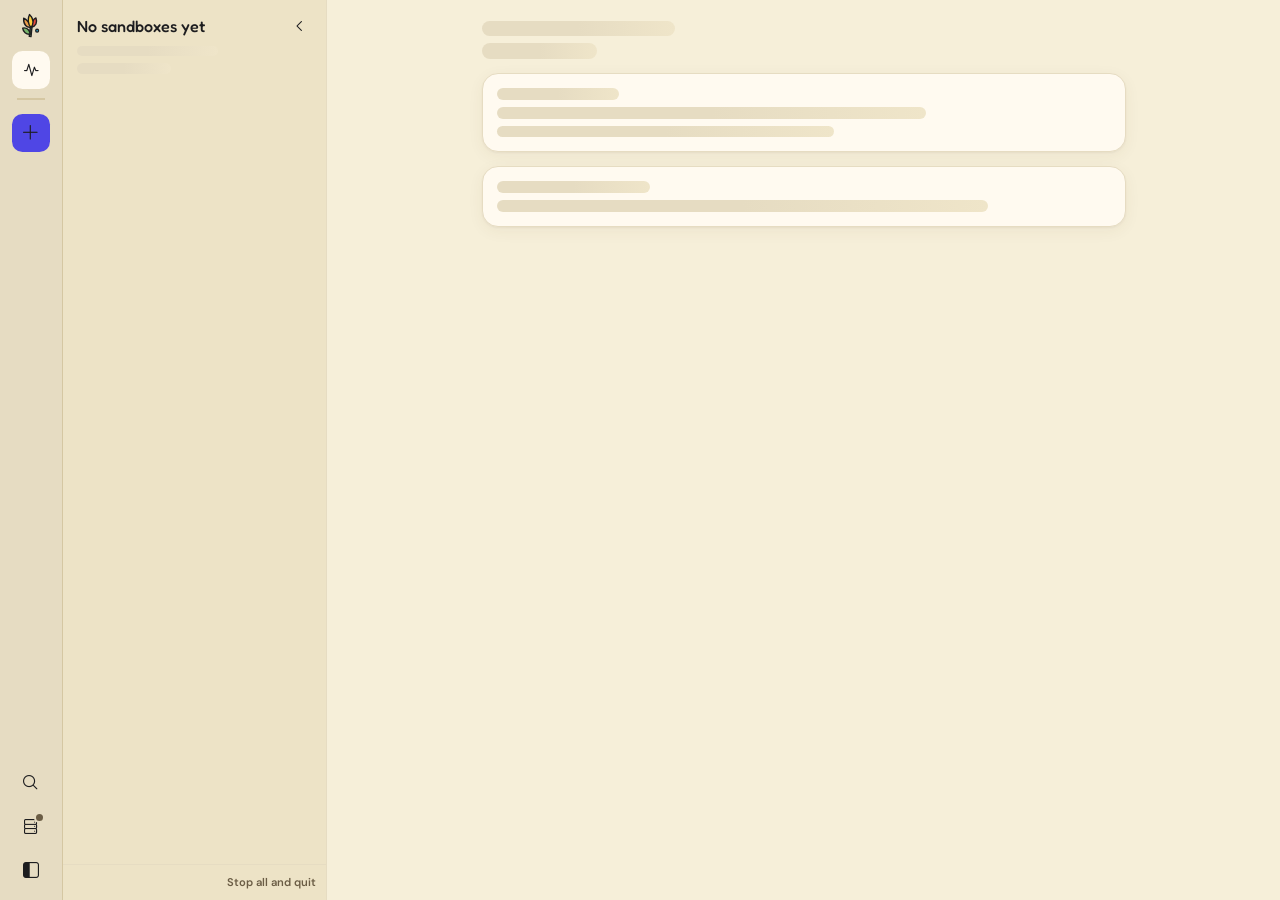
==== commit 318206a0: "Take ui 0.47.0" ====
--- a/internal/client/page/index.html
+++ b/internal/client/page/index.html
@@ -1,7 +1,7 @@
 <!doctype html>
 <html lang="en">
   <head>
-    <meta name="codeflower-build" content="0e5f17dd3ef30f64" />
+    <meta name="codeflower-build" content="0a935251a994be25" />
     <meta charset="utf-8" />
     <meta name="viewport" content="width=device-width, initial-scale=1, viewport-fit=cover, interactive-widget=resizes-content" />
     <meta name="color-scheme" content="light dark" />
--- a/internal/client/page/main.css
+++ b/internal/client/page/main.css
@@ -1 +1 @@
-@layer properties{@supports (((-webkit-hyphens:none)) and (not (margin-trim:inline))) or ((-moz-orient:inline) and (not (color:rgb(from red r g b)))){*,:before,:after,::backdrop{--tw-translate-x:0;--tw-translate-y:0;--tw-translate-z:0;--tw-rotate-x:initial;--tw-rotate-y:initial;--tw-rotate-z:initial;--tw-skew-x:initial;--tw-skew-y:initial;--tw-divide-y-reverse:0;--tw-border-style:solid;--tw-leading:initial;--tw-font-weight:initial;--tw-tracking:initial;--tw-ordinal:initial;--tw-slashed-zero:initial;--tw-numeric-figure:initial;--tw-numeric-spacing:initial;--tw-numeric-fraction:initial;--tw-shadow:0 0 #0000;--tw-shadow-color:initial;--tw-shadow-alpha:100%;--tw-inset-shadow:0 0 #0000;--tw-inset-shadow-color:initial;--tw-inset-shadow-alpha:100%;--tw-ring-color:initial;--tw-ring-shadow:0 0 #0000;--tw-inset-ring-color:initial;--tw-inset-ring-shadow:0 0 #0000;--tw-ring-inset:initial;--tw-ring-offset-width:0px;--tw-ring-offset-color:#fff;--tw-ring-offset-shadow:0 0 #0000;--tw-outline-style:solid;--tw-blur:initial;--tw-brightness:initial;--tw-contrast:initial;--tw-grayscale:initial;--tw-hue-rotate:initial;--tw-invert:initial;--tw-opacity:initial;--tw-saturate:initial;--tw-sepia:initial;--tw-drop-shadow:initial;--tw-drop-shadow-color:initial;--tw-drop-shadow-alpha:100%;--tw-drop-shadow-size:initial;--tw-duration:initial;--tw-ease:initial}}}@layer theme{:root,:host{--font-sans:"DM Sans Variable", var(--vscode-font-family,ui-sans-serif), ui-sans-serif, system-ui, sans-serif;--font-mono:var(--vscode-editor-font-family,ui-monospace), ui-monospace, monospace;--color-black:#000;--color-white:#fff;--spacing:.25rem;--container-xs:20rem;--container-sm:24rem;--container-md:28rem;--container-3xl:48rem;--container-4xl:56rem;--container-5xl:64rem;--text-base:1rem;--text-base--line-height: 1.5 ;--text-lg:1.125rem;--text-lg--line-height:calc(1.75 / 1.125);--text-xl:1.25rem;--text-xl--line-height:calc(1.75 / 1.25);--text-2xl:1.5rem;--text-2xl--line-height:calc(2 / 1.5);--text-3xl:1.875rem;--text-3xl--line-height: 1.2 ;--font-weight-normal:400;--font-weight-medium:500;--font-weight-semibold:600;--font-weight-bold:700;--tracking-normal:0em;--tracking-wide:.025em;--leading-tight:1.25;--leading-snug:1.375;--radius-md:.375rem;--radius-lg:.5rem;--radius-xl:.75rem;--radius-2xl:1rem;--ease-in-out:cubic-bezier(.4, 0, .2, 1);--animate-pulse:pulse 2s cubic-bezier(.4, 0, .6, 1) infinite;--default-transition-duration:.15s;--default-transition-timing-function:cubic-bezier(.4, 0, .2, 1);--default-font-family:"DM Sans Variable", var(--vscode-font-family,ui-sans-serif), ui-sans-serif, system-ui, sans-serif;--default-mono-font-family:var(--vscode-editor-font-family,ui-monospace), ui-monospace, monospace;--font-display:"Fredoka Variable", "Trebuchet MS", sans-serif;--color-indigo:var(--cf-indigo);--color-teal:var(--cf-teal);--color-red:var(--cf-red);--color-focus:var(--vscode-focusBorder,var(--cf-indigo))}}@layer base{*,:after,:before,::backdrop{box-sizing:border-box;border:0 solid;margin:0;padding:0}::file-selector-button{box-sizing:border-box;border:0 solid;margin:0;padding:0}html,:host{-webkit-text-size-adjust:100%;tab-size:4;line-height:1.5;font-family:var(--default-font-family,-apple-system, BlinkMacSystemFont, "Segoe UI", Roboto, "Helvetica Neue", "Noto Sans", Arial, sans-serif, "Apple Color Emoji", "Segoe UI Emoji", "Segoe UI Symbol", "Noto Color Emoji");font-feature-settings:var(--default-font-feature-settings,normal);font-variation-settings:var(--default-font-variation-settings,normal);-webkit-tap-highlight-color:transparent}hr{height:0;color:inherit;border-top-width:1px}abbr:where([title]){-webkit-text-decoration:underline dotted;text-decoration:underline dotted}h1,h2,h3,h4,h5,h6{font-size:inherit;font-weight:inherit}a{color:inherit;-webkit-text-decoration:inherit;text-decoration:inherit}b,strong{font-weight:bolder}code,kbd,samp,pre{font-family:var(--default-mono-font-family,ui-monospace, SFMono-Regular, Menlo, Monaco, Consolas, "Liberation Mono", "Courier New", monospace);font-feature-settings:var(--default-mono-font-feature-settings,normal);font-variation-settings:var(--default-mono-font-variation-settings,normal);font-size:1em}small{font-size:80%}sub,sup{vertical-align:baseline;font-size:75%;line-height:0;position:relative}sub{bottom:-.25em}sup{top:-.5em}table{text-indent:0;border-color:inherit;border-collapse:collapse}:-moz-focusring:where(:not(iframe)){outline:auto}progress{vertical-align:baseline}summary{display:list-item}ol,ul,menu{list-style:none}img,svg,video,canvas,audio,iframe,embed,object{vertical-align:middle;display:block}img,video{max-width:100%;height:auto}button,input,select,optgroup,textarea{font:inherit;font-feature-settings:inherit;font-variation-settings:inherit;letter-spacing:inherit;color:inherit;opacity:1;background-color:#0000;border-radius:0}::file-selector-button{font:inherit;font-feature-settings:inherit;font-variation-settings:inherit;letter-spacing:inherit;color:inherit;opacity:1;background-color:#0000;border-radius:0}:where(select:is([multiple],[size])) optgroup{font-weight:bolder}:where(select:is([multiple],[size])) optgroup option{padding-inline-start:20px}::file-selector-button{margin-inline-end:4px}::placeholder{opacity:1}@supports (not ((-webkit-appearance:-apple-pay-button))) or (contain-intrinsic-size:1px){::placeholder{color:currentColor}@supports (color:color-mix(in lab,red,red)){::placeholder{color:color-mix(in oklab,currentcolor 50%,transparent)}}}textarea{resize:vertical}::-webkit-search-decoration{-webkit-appearance:none}::-webkit-date-and-time-value{min-height:1lh;text-align:inherit}::-webkit-datetime-edit{display:inline-flex}::-webkit-datetime-edit-fields-wrapper{padding:0}::-webkit-datetime-edit{padding-block:0}::-webkit-datetime-edit-year-field{padding-block:0}::-webkit-datetime-edit-month-field{padding-block:0}::-webkit-datetime-edit-day-field{padding-block:0}::-webkit-datetime-edit-hour-field{padding-block:0}::-webkit-datetime-edit-minute-field{padding-block:0}::-webkit-datetime-edit-second-field{padding-block:0}::-webkit-datetime-edit-millisecond-field{padding-block:0}::-webkit-datetime-edit-meridiem-field{padding-block:0}::-webkit-calendar-picker-indicator{line-height:1}:-moz-ui-invalid{box-shadow:none}button,input:where([type=button],[type=reset],[type=submit]){appearance:button}::file-selector-button{appearance:button}::-webkit-inner-spin-button{height:auto}::-webkit-outer-spin-button{height:auto}[hidden]:where(:not([hidden=until-found])){display:none!important}button:not(:disabled),summary,select:not(:disabled),label[for],input:is([type=checkbox],[type=radio],[type=file],[type=color]):not(:disabled),[role=button]:not([aria-disabled=true]),[role=menuitem],[role=option],[role=tab],[role=switch]{cursor:pointer}}@layer components;@layer utilities{.\@container{container-type:inline-size}.pointer-events-auto{pointer-events:auto}.pointer-events-none{pointer-events:none}.invisible{visibility:hidden}.visible{visibility:visible}.sr-only{clip-path:inset(50%);white-space:nowrap;border-width:0;width:1px;height:1px;margin:-1px;padding:0;position:absolute;overflow:hidden}.absolute{position:absolute}.fixed{position:fixed}.relative{position:relative}.static{position:static}.sticky{position:sticky}.inset-0{inset:0}.inset-x-0{inset-inline:0}.inset-x-2{inset-inline:calc(var(--spacing) * 2)}.inset-y-0{inset-block:0}.inset-y-1{inset-block:var(--spacing)}.-top-1\.5{top:calc(var(--spacing) * -1.5)}.top-0{top:0}.top-0\.5{top:calc(var(--spacing) * .5)}.top-1{top:var(--spacing)}.top-1\.5{top:calc(var(--spacing) * 1.5)}.top-2{top:calc(var(--spacing) * 2)}.top-3{top:calc(var(--spacing) * 3)}.top-\[1\.5px\]{top:1.5px}.top-\[2px\]{top:2px}.top-\[max\(0\.5rem\,env\(safe-area-inset-top\)\)\]{top:max(.5rem,env(safe-area-inset-top))}.top-full{top:100%}.top-px{top:1px}.-right-0\.5{right:calc(var(--spacing) * -.5)}.-right-1\.5{right:calc(var(--spacing) * -1.5)}.-right-\[3px\]{right:-3px}.right-0{right:0}.right-0\.5{right:calc(var(--spacing) * .5)}.right-1{right:var(--spacing)}.right-2{right:calc(var(--spacing) * 2)}.right-3{right:calc(var(--spacing) * 3)}.-bottom-0\.5{bottom:calc(var(--spacing) * -.5)}.bottom-3{bottom:calc(var(--spacing) * 3)}.bottom-16{bottom:calc(var(--spacing) * 16)}.bottom-full{bottom:100%}.-left-\[2px\]{left:-2px}.left-0{left:0}.left-3{left:calc(var(--spacing) * 3)}.left-\[1\.5px\]{left:1.5px}.left-\[2px\]{left:2px}.left-\[11px\]{left:11px}.left-\[17px\]{left:17px}.left-px{left:1px}.isolate{isolation:isolate}.z-1{z-index:1}.z-10{z-index:10}.z-20{z-index:20}.z-30{z-index:30}.z-40{z-index:40}.z-50{z-index:50}.\!container{width:100%!important}@media(min-width:40rem){.\!container{max-width:40rem!important}}@media(min-width:48rem){.\!container{max-width:48rem!important}}@media(min-width:64rem){.\!container{max-width:64rem!important}}@media(min-width:80rem){.\!container{max-width:80rem!important}}@media(min-width:96rem){.\!container{max-width:96rem!important}}.container{width:100%}@media(min-width:40rem){.container{max-width:40rem}}@media(min-width:48rem){.container{max-width:48rem}}@media(min-width:64rem){.container{max-width:64rem}}@media(min-width:80rem){.container{max-width:80rem}}@media(min-width:96rem){.container{max-width:96rem}}.m-0{margin:0}.m-auto{margin:auto}.-mx-1{margin-inline:calc(var(--spacing) * -1)}.-mx-2{margin-inline:calc(var(--spacing) * -2)}.-mx-\[2px\]{margin-inline:-2px}.mx-1{margin-inline:var(--spacing)}.mx-1\.5{margin-inline:calc(var(--spacing) * 1.5)}.mx-2{margin-inline:calc(var(--spacing) * 2)}.mx-2\.5{margin-inline:calc(var(--spacing) * 2.5)}.mx-3{margin-inline:calc(var(--spacing) * 3)}.mx-4{margin-inline:calc(var(--spacing) * 4)}.mx-auto{margin-inline:auto}.-my-0\.5{margin-block:calc(var(--spacing) * -.5)}.my-0\.5{margin-block:calc(var(--spacing) * .5)}.my-1{margin-block:var(--spacing)}.my-2{margin-block:calc(var(--spacing) * 2)}.my-3{margin-block:calc(var(--spacing) * 3)}.-mt-1{margin-top:calc(var(--spacing) * -1)}.-mt-1\.5{margin-top:calc(var(--spacing) * -1.5)}.-mt-2\.5{margin-top:calc(var(--spacing) * -2.5)}.mt-0{margin-top:0}.mt-0\.5{margin-top:calc(var(--spacing) * .5)}.mt-1{margin-top:var(--spacing)}.mt-1\.5{margin-top:calc(var(--spacing) * 1.5)}.mt-2{margin-top:calc(var(--spacing) * 2)}.mt-3{margin-top:calc(var(--spacing) * 3)}.mt-4{margin-top:calc(var(--spacing) * 4)}.mt-\[1px\]{margin-top:1px}.mt-\[2px\]{margin-top:2px}.mt-\[3px\]{margin-top:3px}.mt-\[10vh\]{margin-top:10vh}.mr-0\.5{margin-right:calc(var(--spacing) * .5)}.mr-1{margin-right:var(--spacing)}.mr-auto{margin-right:auto}.mb-0{margin-bottom:0}.mb-1{margin-bottom:var(--spacing)}.mb-1\.5{margin-bottom:calc(var(--spacing) * 1.5)}.mb-2{margin-bottom:calc(var(--spacing) * 2)}.mb-2\.5{margin-bottom:calc(var(--spacing) * 2.5)}.mb-3{margin-bottom:calc(var(--spacing) * 3)}.mb-4{margin-bottom:calc(var(--spacing) * 4)}.mb-auto{margin-bottom:auto}.ml-1{margin-left:var(--spacing)}.ml-1\.5{margin-left:calc(var(--spacing) * 1.5)}.ml-3{margin-left:calc(var(--spacing) * 3)}.ml-4{margin-left:calc(var(--spacing) * 4)}.ml-6{margin-left:calc(var(--spacing) * 6)}.ml-auto{margin-left:auto}.line-clamp-2{-webkit-line-clamp:2;-webkit-box-orient:vertical;display:-webkit-box;overflow:hidden}.block{display:block}.contents{display:contents}.flex{display:flex}.grid{display:grid}.hidden{display:none}.inline{display:inline}.inline-block{display:inline-block}.inline-flex{display:inline-flex}.table{display:table}.size-1\.5{width:calc(var(--spacing) * 1.5);height:calc(var(--spacing) * 1.5)}.size-2{width:calc(var(--spacing) * 2);height:calc(var(--spacing) * 2)}.size-2\.5{width:calc(var(--spacing) * 2.5);height:calc(var(--spacing) * 2.5)}.size-3\.5{width:calc(var(--spacing) * 3.5);height:calc(var(--spacing) * 3.5)}.size-4{width:calc(var(--spacing) * 4);height:calc(var(--spacing) * 4)}.size-5{width:calc(var(--spacing) * 5);height:calc(var(--spacing) * 5)}.size-6{width:calc(var(--spacing) * 6);height:calc(var(--spacing) * 6)}.size-7{width:calc(var(--spacing) * 7);height:calc(var(--spacing) * 7)}.size-8{width:calc(var(--spacing) * 8);height:calc(var(--spacing) * 8)}.size-9{width:calc(var(--spacing) * 9);height:calc(var(--spacing) * 9)}.size-11{width:calc(var(--spacing) * 11);height:calc(var(--spacing) * 11)}.size-\[18px\]{width:18px;height:18px}.size-px{width:1px;height:1px}.h-1{height:var(--spacing)}.h-1\.5{height:calc(var(--spacing) * 1.5)}.h-3\.5{height:calc(var(--spacing) * 3.5)}.h-4{height:calc(var(--spacing) * 4)}.h-4\.5{height:calc(var(--spacing) * 4.5)}.h-5{height:calc(var(--spacing) * 5)}.h-6{height:calc(var(--spacing) * 6)}.h-7{height:calc(var(--spacing) * 7)}.h-8{height:calc(var(--spacing) * 8)}.h-9{height:calc(var(--spacing) * 9)}.h-\[0\.7em\]{height:.7em}.h-\[1\.5px\]{height:1.5px}.h-\[2px\]{height:2px}.h-\[5px\]{height:5px}.h-\[18px\]{height:18px}.h-\[22rem\]{height:22rem}.h-\[min\(48rem\,calc\(100vh-2rem\)\)\]{height:min(48rem,100vh - 2rem)}.h-full{height:100%}.h-px{height:1px}.h-screen{height:100vh}.max-h-24{max-height:calc(var(--spacing) * 24)}.max-h-32{max-height:calc(var(--spacing) * 32)}.max-h-40{max-height:calc(var(--spacing) * 40)}.max-h-48{max-height:calc(var(--spacing) * 48)}.max-h-56{max-height:calc(var(--spacing) * 56)}.max-h-60{max-height:calc(var(--spacing) * 60)}.max-h-64{max-height:calc(var(--spacing) * 64)}.max-h-72{max-height:calc(var(--spacing) * 72)}.max-h-96{max-height:calc(var(--spacing) * 96)}.max-h-\[40\%\]{max-height:40%}.max-h-\[40vh\]{max-height:40vh}.max-h-\[60vh\]{max-height:60vh}.max-h-\[85vh\]{max-height:85vh}.max-h-\[calc\(100\%-5\.5rem\)\]{max-height:calc(100% - 5.5rem)}.max-h-\[calc\(100dvh-14rem\)\]{max-height:calc(100dvh - 14rem)}.max-h-\[min\(28rem\,70vh\)\]{max-height:min(28rem,70vh)}.max-h-\[min\(36rem\,calc\(90dvh-10vh\)\)\]{max-height:min(36rem,90dvh - 10vh)}.max-h-full{max-height:100%}.min-h-0{min-height:0}.min-h-48{min-height:calc(var(--spacing) * 48)}.min-h-\[2\.8em\]{min-height:2.8em}.min-h-\[2\.15rem\]{min-height:2.15rem}.w-5{width:calc(var(--spacing) * 5)}.w-6{width:calc(var(--spacing) * 6)}.w-8{width:calc(var(--spacing) * 8)}.w-9{width:calc(var(--spacing) * 9)}.w-10{width:calc(var(--spacing) * 10)}.w-11{width:calc(var(--spacing) * 11)}.w-15{width:calc(var(--spacing) * 15)}.w-16{width:calc(var(--spacing) * 16)}.w-18{width:calc(var(--spacing) * 18)}.w-28\!{width:calc(var(--spacing) * 28)!important}.w-32{width:calc(var(--spacing) * 32)}.w-36{width:calc(var(--spacing) * 36)}.w-44{width:calc(var(--spacing) * 44)}.w-52{width:calc(var(--spacing) * 52)}.w-64{width:calc(var(--spacing) * 64)}.w-72{width:calc(var(--spacing) * 72)}.w-80{width:calc(var(--spacing) * 80)}.w-96{width:calc(var(--spacing) * 96)}.w-\[1\.5px\]{width:1.5px}.w-\[2px\]{width:2px}.w-\[3px\]{width:3px}.w-\[5px\]{width:5px}.w-\[55\%\]{width:55%}.w-\[calc\(100\%-1rem\)\]{width:calc(100% - 1rem)}.w-\[min\(28rem\,calc\(100vw-2rem\)\)\]{width:min(28rem,100vw - 2rem)}.w-\[min\(30rem\,calc\(100vw-2rem\)\)\]{width:min(30rem,100vw - 2rem)}.w-\[min\(52rem\,calc\(100vw-2rem\)\)\]{width:min(52rem,100vw - 2rem)}.w-fit{width:fit-content}.w-full{width:100%}.max-w-3xl{max-width:var(--container-3xl)}.max-w-4xl{max-width:var(--container-4xl)}.max-w-5xl{max-width:var(--container-5xl)}.max-w-36{max-width:calc(var(--spacing) * 36)}.max-w-44{max-width:calc(var(--spacing) * 44)}.max-w-56{max-width:calc(var(--spacing) * 56)}.max-w-72{max-width:calc(var(--spacing) * 72)}.max-w-\[12rem\]{max-width:12rem}.max-w-\[45\%\]{max-width:45%}.max-w-\[70\%\]{max-width:70%}.max-w-\[85\%\]{max-width:85%}.max-w-\[90\%\]{max-width:90%}.max-w-\[95\%\]{max-width:95%}.max-w-\[calc\(85vw-4\.5rem\)\]{max-width:calc(85vw - 4.5rem)}.max-w-\[calc\(100\%-1\.5rem\)\]{max-width:calc(100% - 1.5rem)}.max-w-\[calc\(100\%-10rem\)\]{max-width:calc(100% - 10rem)}.max-w-\[calc\(100vw-2rem\)\]{max-width:calc(100vw - 2rem)}.max-w-\[min\(26rem\,100\%\)\]{max-width:min(26rem,100%)}.max-w-\[min\(40rem\,calc\(100vw-2rem\)\)\]{max-width:min(40rem,100vw - 2rem)}.max-w-\[min\(56rem\,calc\(100vw-2rem\)\)\]\!{max-width:min(56rem,100vw - 2rem)!important}.max-w-full{max-width:100%}.max-w-md{max-width:var(--container-md)}.max-w-sm{max-width:var(--container-sm)}.max-w-xs{max-width:var(--container-xs)}.min-w-0{min-width:0}.min-w-4\.5{min-width:calc(var(--spacing) * 4.5)}.min-w-24{min-width:calc(var(--spacing) * 24)}.min-w-40{min-width:calc(var(--spacing) * 40)}.min-w-48{min-width:calc(var(--spacing) * 48)}.min-w-\[2\.6em\]{min-width:2.6em}.min-w-\[4\.2em\]{min-width:4.2em}.min-w-\[10rem\]{min-width:10rem}.min-w-\[18px\]{min-width:18px}.flex-1{flex:1}.flex-shrink,.shrink{flex-shrink:1}.shrink-0{flex-shrink:0}.grow{flex-grow:1}.basis-\[calc\(100\%-2rem\)\]{flex-basis:calc(100% - 2rem)}.border-collapse{border-collapse:collapse}.-translate-x-full{--tw-translate-x:-100%;translate:var(--tw-translate-x) var(--tw-translate-y)}.translate-x-0{--tw-translate-x:0px;translate:var(--tw-translate-x) var(--tw-translate-y)}.rotate-180{rotate:180deg}.transform{transform:var(--tw-rotate-x,) var(--tw-rotate-y,) var(--tw-rotate-z,) var(--tw-skew-x,) var(--tw-skew-y,)}.animate-pulse{animation:var(--animate-pulse)}.cursor-col-resize{cursor:col-resize}.cursor-default{cursor:default}.cursor-pointer{cursor:pointer}.cursor-row-resize{cursor:row-resize}.cursor-text{cursor:text}.cursor-zoom-in{cursor:zoom-in}.resize{resize:both}.resize-none{resize:none}.resize-y{resize:vertical}.scrollbar-none{scrollbar-width:none}.list-none{list-style-type:none}.grid-cols-1{grid-template-columns:repeat(1,minmax(0,1fr))}.grid-cols-\[1fr_6rem\]{grid-template-columns:1fr 6rem}.grid-cols-\[3rem_1fr_auto\]{grid-template-columns:3rem 1fr auto}.grid-cols-\[auto_1fr\]{grid-template-columns:auto 1fr}.grid-cols-\[auto_minmax\(0\,1fr\)\]{grid-template-columns:auto minmax(0,1fr)}.grid-cols-\[repeat\(auto-fill\,minmax\(11rem\,1fr\)\)\]{grid-template-columns:repeat(auto-fill,minmax(11rem,1fr))}.grid-cols-\[repeat\(auto-fill\,minmax\(min\(100\%\,10rem\)\,1fr\)\)\]{grid-template-columns:repeat(auto-fill,minmax(min(100%,10rem),1fr))}.grid-cols-\[repeat\(auto-fit\,minmax\(12rem\,1fr\)\)\]{grid-template-columns:repeat(auto-fit,minmax(12rem,1fr))}.flex-col{flex-direction:column}.flex-row{flex-direction:row}.flex-wrap{flex-wrap:wrap}.place-items-center{place-items:center}.items-baseline{align-items:baseline}.items-center{align-items:center}.items-end{align-items:flex-end}.items-start{align-items:flex-start}.items-stretch{align-items:stretch}.justify-between{justify-content:space-between}.justify-center{justify-content:center}.justify-end{justify-content:flex-end}.gap-0\.5{gap:calc(var(--spacing) * .5)}.gap-1{gap:var(--spacing)}.gap-1\.5{gap:calc(var(--spacing) * 1.5)}.gap-2{gap:calc(var(--spacing) * 2)}.gap-2\.5{gap:calc(var(--spacing) * 2.5)}.gap-3{gap:calc(var(--spacing) * 3)}.gap-4{gap:calc(var(--spacing) * 4)}.gap-5{gap:calc(var(--spacing) * 5)}.gap-\[2px\]{gap:2px}.gap-x-2{column-gap:calc(var(--spacing) * 2)}.gap-x-2\.5{column-gap:calc(var(--spacing) * 2.5)}.gap-x-3{column-gap:calc(var(--spacing) * 3)}.gap-x-4{column-gap:calc(var(--spacing) * 4)}.gap-y-0\.5{row-gap:calc(var(--spacing) * .5)}.gap-y-1{row-gap:var(--spacing)}.gap-y-1\.5{row-gap:calc(var(--spacing) * 1.5)}:where(.divide-y>:not(:last-child)){--tw-divide-y-reverse:0;border-bottom-style:var(--tw-border-style);border-top-style:var(--tw-border-style);border-top-width:calc(1px * var(--tw-divide-y-reverse));border-bottom-width:calc(1px * calc(1 - var(--tw-divide-y-reverse)))}:where(.divide-soft-line>:not(:last-child)){border-color:var(--cf-soft-line)}.self-end{align-self:flex-end}.self-start{align-self:flex-start}.self-stretch{align-self:stretch}.truncate{text-overflow:ellipsis;white-space:nowrap;overflow:hidden}.overflow-auto{overflow:auto}.overflow-hidden{overflow:hidden}.overflow-visible{overflow:visible}.overflow-x-auto{overflow-x:auto}.overflow-x-hidden{overflow-x:hidden}.overflow-y-auto{overflow-y:auto}.rounded{border-radius:.25rem}.rounded-2xl{border-radius:var(--radius-2xl)}.rounded-\[3px\]{border-radius:3px}.rounded-\[5px\]{border-radius:5px}.rounded-\[10px\]{border-radius:10px}.rounded-\[18px\]{border-radius:18px}.rounded-\[18px\]\!{border-radius:18px!important}.rounded-full{border-radius:3.40282e38px}.rounded-lg{border-radius:var(--radius-lg)}.rounded-md{border-radius:var(--radius-md)}.rounded-none\!{border-radius:0!important}.rounded-xl{border-radius:var(--radius-xl)}.rounded-xl\!{border-radius:var(--radius-xl)!important}.rounded-t-lg{border-top-left-radius:var(--radius-lg);border-top-right-radius:var(--radius-lg)}.rounded-b{border-bottom-right-radius:.25rem;border-bottom-left-radius:.25rem}.rounded-br-md{border-bottom-right-radius:var(--radius-md)}.border{border-style:var(--tw-border-style);border-width:1px}.border-0{border-style:var(--tw-border-style);border-width:0}.border-2{border-style:var(--tw-border-style);border-width:2px}.border-\[1\.5px\]{border-style:var(--tw-border-style);border-width:1.5px}.border-t{border-top-style:var(--tw-border-style);border-top-width:1px}.border-t-\[1\.5px\]{border-top-style:var(--tw-border-style);border-top-width:1.5px}.border-r-\[1\.5px\]{border-right-style:var(--tw-border-style);border-right-width:1.5px}.border-b-0{border-bottom-style:var(--tw-border-style);border-bottom-width:0}.border-b-\[1\.5px\]{border-bottom-style:var(--tw-border-style);border-bottom-width:1.5px}.border-l-2{border-left-style:var(--tw-border-style);border-left-width:2px}.border-dashed{--tw-border-style:dashed;border-style:dashed}.border-none{--tw-border-style:none;border-style:none}.border-\[\#1ec8f0\]{border-color:#1ec8f0}.border-\[\#3fbf57\]{border-color:#3fbf57}.border-\[\#ff9f1c\]\/70{border-color:#ff9f1cb3}.border-cyan{border-color:var(--cf-cyan)}.border-indigo{border-color:var(--cf-indigo)}.border-indigo\!{border-color:var(--cf-indigo)!important}.border-indigo\/40{border-color:var(--cf-indigo)}@supports (color:color-mix(in lab,red,red)){.border-indigo\/40{border-color:color-mix(in oklab,var(--cf-indigo) 40%,transparent)}}.border-indigo\/60{border-color:var(--cf-indigo)}@supports (color:color-mix(in lab,red,red)){.border-indigo\/60{border-color:color-mix(in oklab,var(--cf-indigo) 60%,transparent)}}.border-line{border-color:var(--cf-line)}.border-muted{border-color:var(--cf-muted)}.border-orange{border-color:var(--cf-orange)}.border-orange\!{border-color:var(--cf-orange)!important}.border-pink{border-color:var(--cf-pink)}.border-pink\!{border-color:var(--cf-pink)!important}.border-red{border-color:var(--cf-red)}.border-red\!{border-color:var(--cf-red)!important}.border-red\/40{border-color:var(--cf-red)}@supports (color:color-mix(in lab,red,red)){.border-red\/40{border-color:color-mix(in oklab,var(--cf-red) 40%,transparent)}}.border-soft-line{border-color:var(--cf-soft-line)}.border-teal\!{border-color:var(--cf-teal)!important}.border-transparent{border-color:#0000}.border-white\/30{border-color:#ffffff4d}@supports (color:color-mix(in lab,red,red)){.border-white\/30{border-color:color-mix(in oklab,var(--color-white) 30%,transparent)}}.bg-\[\#1e1e1e\]{background-color:#1e1e1e}.bg-\[\#1ec8f0\]{background-color:#1ec8f0}.bg-\[\#1ec8f0\]\/25{background-color:#1ec8f040}.bg-\[\#3fbf57\]{background-color:#3fbf57}.bg-\[\#3fbf57\]\/25{background-color:#3fbf5740}.bg-\[\#ff9f1c\]{background-color:#ff9f1c}.bg-black\/30{background-color:#0000004d}@supports (color:color-mix(in lab,red,red)){.bg-black\/30{background-color:color-mix(in oklab,var(--color-black) 30%,transparent)}}.bg-card{background-color:var(--cf-card)}.bg-card\!{background-color:var(--cf-card)!important}.bg-card\/60{background-color:var(--cf-card)}@supports (color:color-mix(in lab,red,red)){.bg-card\/60{background-color:color-mix(in oklab,var(--cf-card) 60%,transparent)}}.bg-card\/90{background-color:var(--cf-card)}@supports (color:color-mix(in lab,red,red)){.bg-card\/90{background-color:color-mix(in oklab,var(--cf-card) 90%,transparent)}}.bg-code{background-color:var(--cf-code)}.bg-current{background-color:currentColor}.bg-cyan{background-color:var(--cf-cyan)}.bg-green{background-color:var(--cf-green)}.bg-green-soft{background-color:var(--cf-green-soft)}.bg-green-soft\!{background-color:var(--cf-green-soft)!important}.bg-indigo{background-color:var(--cf-indigo)}.bg-indigo\!{background-color:var(--cf-indigo)!important}.bg-indigo-soft{background-color:var(--cf-indigo-soft)}.bg-indigo-soft\!{background-color:var(--cf-indigo-soft)!important}.bg-indigo\/15{background-color:var(--cf-indigo)}@supports (color:color-mix(in lab,red,red)){.bg-indigo\/15{background-color:color-mix(in oklab,var(--cf-indigo) 15%,transparent)}}.bg-ink{background-color:var(--cf-ink)}.bg-line{background-color:var(--cf-line)}.bg-muted{background-color:var(--cf-muted)}.bg-on-accent,.bg-on-accent\/25{background-color:var(--cf-on-accent)}@supports (color:color-mix(in lab,red,red)){.bg-on-accent\/25{background-color:color-mix(in oklab,var(--cf-on-accent) 25%,transparent)}}.bg-orange,.bg-orange\/35{background-color:var(--cf-orange)}@supports (color:color-mix(in lab,red,red)){.bg-orange\/35{background-color:color-mix(in oklab,var(--cf-orange) 35%,transparent)}}.bg-paper{background-color:var(--cf-paper)}.bg-pink{background-color:var(--cf-pink)}.bg-pink-soft{background-color:var(--cf-pink-soft)}.bg-pink\/20{background-color:var(--cf-pink)}@supports (color:color-mix(in lab,red,red)){.bg-pink\/20{background-color:color-mix(in oklab,var(--cf-pink) 20%,transparent)}}.bg-red{background-color:var(--cf-red)}.bg-red\!{background-color:var(--cf-red)!important}.bg-red\/10{background-color:var(--cf-red)}@supports (color:color-mix(in lab,red,red)){.bg-red\/10{background-color:color-mix(in oklab,var(--cf-red) 10%,transparent)}}.bg-red\/30{background-color:var(--cf-red)}@supports (color:color-mix(in lab,red,red)){.bg-red\/30{background-color:color-mix(in oklab,var(--cf-red) 30%,transparent)}}.bg-soft-line,.bg-soft-line\/50{background-color:var(--cf-soft-line)}@supports (color:color-mix(in lab,red,red)){.bg-soft-line\/50{background-color:color-mix(in oklab,var(--cf-soft-line) 50%,transparent)}}.bg-sunken{background-color:var(--cf-sunken)}.bg-teal{background-color:var(--cf-teal)}.bg-teal-soft{background-color:var(--cf-teal-soft)}.bg-teal-soft\!{background-color:var(--cf-teal-soft)!important}.bg-transparent{background-color:#0000}.bg-violet-soft{background-color:var(--cf-violet-soft)}.bg-violet-soft\!{background-color:var(--cf-violet-soft)!important}.bg-white{background-color:var(--color-white)}.bg-yellow{background-color:var(--cf-yellow)}.bg-yellow-soft{background-color:var(--cf-yellow-soft)}.bg-yellow-soft\!{background-color:var(--cf-yellow-soft)!important}.object-contain{object-fit:contain}.p-0{padding:0}.p-0\!{padding:0!important}.p-0\.5{padding:calc(var(--spacing) * .5)}.p-1{padding:var(--spacing)}.p-1\.5{padding:calc(var(--spacing) * 1.5)}.p-2{padding:calc(var(--spacing) * 2)}.p-2\.5{padding:calc(var(--spacing) * 2.5)}.p-3{padding:calc(var(--spacing) * 3)}.p-4{padding:calc(var(--spacing) * 4)}.p-5{padding:calc(var(--spacing) * 5)}.p-6{padding:calc(var(--spacing) * 6)}.p-8{padding:calc(var(--spacing) * 8)}.px-1{padding-inline:var(--spacing)}.px-1\.5{padding-inline:calc(var(--spacing) * 1.5)}.px-1\.5\!{padding-inline:calc(var(--spacing) * 1.5)!important}.px-2{padding-inline:calc(var(--spacing) * 2)}.px-2\!{padding-inline:calc(var(--spacing) * 2)!important}.px-2\.5{padding-inline:calc(var(--spacing) * 2.5)}.px-3{padding-inline:calc(var(--spacing) * 3)}.px-3\.5{padding-inline:calc(var(--spacing) * 3.5)}.px-4{padding-inline:calc(var(--spacing) * 4)}.px-6{padding-inline:calc(var(--spacing) * 6)}.px-px{padding-inline:1px}.py-0{padding-block:0}.py-0\!{padding-block:0!important}.py-0\.5{padding-block:calc(var(--spacing) * .5)}.py-0\.5\!{padding-block:calc(var(--spacing) * .5)!important}.py-1{padding-block:var(--spacing)}.py-1\!{padding-block:var(--spacing)!important}.py-1\.5{padding-block:calc(var(--spacing) * 1.5)}.py-2{padding-block:calc(var(--spacing) * 2)}.py-2\.5{padding-block:calc(var(--spacing) * 2.5)}.py-3{padding-block:calc(var(--spacing) * 3)}.py-4{padding-block:calc(var(--spacing) * 4)}.py-5{padding-block:calc(var(--spacing) * 5)}.py-6{padding-block:calc(var(--spacing) * 6)}.py-8{padding-block:calc(var(--spacing) * 8)}.py-10{padding-block:calc(var(--spacing) * 10)}.py-px{padding-block:1px}.pt-0\.5{padding-top:calc(var(--spacing) * .5)}.pt-1{padding-top:var(--spacing)}.pt-1\.5{padding-top:calc(var(--spacing) * 1.5)}.pt-2{padding-top:calc(var(--spacing) * 2)}.pt-2\.5{padding-top:calc(var(--spacing) * 2.5)}.pt-3{padding-top:calc(var(--spacing) * 3)}.pt-4{padding-top:calc(var(--spacing) * 4)}.pt-\[max\(0\.375rem\,env\(safe-area-inset-top\)\)\]{padding-top:max(.375rem,env(safe-area-inset-top))}.pr-0\.5{padding-right:calc(var(--spacing) * .5)}.pr-1{padding-right:var(--spacing)}.pr-2{padding-right:calc(var(--spacing) * 2)}.pr-5{padding-right:calc(var(--spacing) * 5)}.pb-0\.5{padding-bottom:calc(var(--spacing) * .5)}.pb-1{padding-bottom:var(--spacing)}.pb-1\.5{padding-bottom:calc(var(--spacing) * 1.5)}.pb-2{padding-bottom:calc(var(--spacing) * 2)}.pb-3{padding-bottom:calc(var(--spacing) * 3)}.pl-1{padding-left:var(--spacing)}.pl-2{padding-left:calc(var(--spacing) * 2)}.pl-2\.5{padding-left:calc(var(--spacing) * 2.5)}.pl-3{padding-left:calc(var(--spacing) * 3)}.pl-4{padding-left:calc(var(--spacing) * 4)}.pl-5{padding-left:calc(var(--spacing) * 5)}.pl-6{padding-left:calc(var(--spacing) * 6)}.pl-9{padding-left:calc(var(--spacing) * 9)}.pl-\[1\.1rem\]{padding-left:1.1rem}.pl-\[2\.6rem\]{padding-left:2.6rem}.text-center{text-align:center}.text-left{text-align:left}.text-right{text-align:right}.font-\[inherit\]{font-family:inherit}.font-display{font-family:Fredoka Variable,Trebuchet MS,sans-serif}.font-mono{font-family:var(--vscode-editor-font-family,ui-monospace),ui-monospace,monospace}.font-sans{font-family:"DM Sans Variable",var(--vscode-font-family,ui-sans-serif),ui-sans-serif,system-ui,sans-serif}.text-2xl{font-size:var(--text-2xl);line-height:var(--tw-leading,var(--text-2xl--line-height))}.text-3xl\!{font-size:var(--text-3xl)!important;line-height:var(--tw-leading,var(--text-3xl--line-height))!important}.text-base{font-size:var(--text-base);line-height:var(--tw-leading,var(--text-base--line-height))}.text-lg{font-size:var(--text-lg);line-height:var(--tw-leading,var(--text-lg--line-height))}.text-xl{font-size:var(--text-xl);line-height:var(--tw-leading,var(--text-xl--line-height))}.text-\[0\.8em\]{font-size:.8em}.text-\[0\.8rem\]{font-size:.8rem}.text-\[0\.9em\]{font-size:.9em}.text-\[0\.56rem\]{font-size:.56rem}.text-\[0\.72em\]{font-size:.72em}.text-\[0\.75em\]{font-size:.75em}.text-\[0\.75em\]\!{font-size:.75em!important}.text-\[0\.78em\]{font-size:.78em}.text-\[0\.85em\]{font-size:.85em}.text-\[0\.85rem\]{font-size:.85rem}.text-\[0\.88em\]{font-size:.88em}.text-\[0\.92em\]{font-size:.92em}.text-\[0\.95em\]{font-size:.95em}.text-\[1\.1rem\]{font-size:1.1rem}.text-\[1\.05em\]{font-size:1.05em}.text-\[1\.05rem\]{font-size:1.05rem}.text-\[1\.15em\]{font-size:1.15em}.text-\[1\.15rem\]{font-size:1.15rem}.text-\[1\.25em\]{font-size:1.25em}.text-\[1em\]{font-size:1em}.text-\[1rem\]{font-size:1rem}.text-\[10px\]\!{font-size:10px!important}.text-\[11px\]{font-size:11px}.text-\[11px\]\!{font-size:11px!important}.text-\[12px\]\!{font-size:12px!important}.text-\[13px\]\!{font-size:13px!important}.text-\[14px\]\!{font-size:14px!important}.text-\[18px\]\!{font-size:18px!important}.text-\[28px\]\!{font-size:28px!important}.text-\[32px\]\!{font-size:32px!important}.leading-none{--tw-leading:1;line-height:1}.leading-snug{--tw-leading:var(--leading-snug);line-height:var(--leading-snug)}.leading-tight{--tw-leading:var(--leading-tight);line-height:var(--leading-tight)}.font-bold{--tw-font-weight:var(--font-weight-bold);font-weight:var(--font-weight-bold)}.font-medium{--tw-font-weight:var(--font-weight-medium);font-weight:var(--font-weight-medium)}.font-normal{--tw-font-weight:var(--font-weight-normal);font-weight:var(--font-weight-normal)}.font-semibold{--tw-font-weight:var(--font-weight-semibold);font-weight:var(--font-weight-semibold)}.tracking-normal{--tw-tracking:var(--tracking-normal);letter-spacing:var(--tracking-normal)}.tracking-wide{--tw-tracking:var(--tracking-wide);letter-spacing:var(--tracking-wide)}.\[text-wrap\:balance\],.text-balance{text-wrap:balance}.\[overflow-wrap\:anywhere\]{overflow-wrap:anywhere}.break-words{overflow-wrap:break-word}.wrap-anywhere{overflow-wrap:anywhere}.break-all{word-break:break-all}.whitespace-nowrap{white-space:nowrap}.whitespace-pre{white-space:pre}.whitespace-pre-wrap{white-space:pre-wrap}.text-\[\#1d1d1f\]{color:#1d1d1f}.text-\[\#b0b0b0\]{color:#b0b0b0}.text-\[\#e4e4e4\]{color:#e4e4e4}.text-cyan{color:var(--cf-cyan)}.text-green{color:var(--cf-green)}.text-indigo{color:var(--cf-indigo)}.text-indigo\!{color:var(--cf-indigo)!important}.text-inherit{color:inherit}.text-ink{color:var(--cf-ink)}.text-muted{color:var(--cf-muted)}.text-on-accent{color:var(--cf-on-accent)}.text-on-accent\!{color:var(--cf-on-accent)!important}.text-orange{color:var(--cf-orange)}.text-orange\!{color:var(--cf-orange)!important}.text-paper{color:var(--cf-paper)}.text-pink{color:var(--cf-pink)}.text-red{color:var(--cf-red)}.text-teal{color:var(--cf-teal)}.text-violet{color:var(--cf-violet)}.text-white\!{color:var(--color-white)!important}.text-yellow{color:var(--cf-yellow)}.normal-case{text-transform:none}.uppercase{text-transform:uppercase}.italic{font-style:italic}.tabular-nums{--tw-numeric-spacing:tabular-nums;font-variant-numeric:var(--tw-ordinal,) var(--tw-slashed-zero,) var(--tw-numeric-figure,) var(--tw-numeric-spacing,) var(--tw-numeric-fraction,)}.line-through{text-decoration-line:line-through}.no-underline{text-decoration-line:none}.underline{text-decoration-line:underline}.accent-indigo{accent-color:var(--cf-indigo)}.opacity-0{opacity:0}.opacity-50{opacity:.5}.opacity-60{opacity:.6}.opacity-70{opacity:.7}.opacity-80{opacity:.8}.opacity-85{opacity:.85}.opacity-90{opacity:.9}.shadow{--tw-shadow:0 1px 3px 0 var(--tw-shadow-color,#0000001a), 0 1px 2px -1px var(--tw-shadow-color,#0000001a);box-shadow:var(--tw-inset-shadow),var(--tw-inset-ring-shadow),var(--tw-ring-offset-shadow),var(--tw-ring-shadow),var(--tw-shadow)}.shadow-\(--cf-elevation\){--tw-shadow:var(--cf-elevation);box-shadow:var(--tw-inset-shadow),var(--tw-inset-ring-shadow),var(--tw-ring-offset-shadow),var(--tw-ring-shadow),var(--tw-shadow)}.shadow-\[0_0_0_1px_var\(--cf-line\)\]{--tw-shadow:0 0 0 1px var(--tw-shadow-color,var(--cf-line));box-shadow:var(--tw-inset-shadow),var(--tw-inset-ring-shadow),var(--tw-ring-offset-shadow),var(--tw-ring-shadow),var(--tw-shadow)}.shadow-\[0_0_0_2px_var\(--cf-indigo\)\]{--tw-shadow:0 0 0 2px var(--tw-shadow-color,var(--cf-indigo));box-shadow:var(--tw-inset-shadow),var(--tw-inset-ring-shadow),var(--tw-ring-offset-shadow),var(--tw-ring-shadow),var(--tw-shadow)}.shadow-\[inset_3px_0_0_var\(--color-teal\)\]{--tw-shadow:inset 3px 0 0 var(--tw-shadow-color,var(--color-teal));box-shadow:var(--tw-inset-shadow),var(--tw-inset-ring-shadow),var(--tw-ring-offset-shadow),var(--tw-ring-shadow),var(--tw-shadow)}.shadow-lg{--tw-shadow:0 10px 15px -3px var(--tw-shadow-color,#0000001a), 0 4px 6px -4px var(--tw-shadow-color,#0000001a);box-shadow:var(--tw-inset-shadow),var(--tw-inset-ring-shadow),var(--tw-ring-offset-shadow),var(--tw-ring-shadow),var(--tw-shadow)}.shadow-md{--tw-shadow:0 4px 6px -1px var(--tw-shadow-color,#0000001a), 0 2px 4px -2px var(--tw-shadow-color,#0000001a);box-shadow:var(--tw-inset-shadow),var(--tw-inset-ring-shadow),var(--tw-ring-offset-shadow),var(--tw-ring-shadow),var(--tw-shadow)}.shadow-sm{--tw-shadow:0 1px 3px 0 var(--tw-shadow-color,#0000001a), 0 1px 2px -1px var(--tw-shadow-color,#0000001a);box-shadow:var(--tw-inset-shadow),var(--tw-inset-ring-shadow),var(--tw-ring-offset-shadow),var(--tw-ring-shadow),var(--tw-shadow)}.ring{--tw-ring-shadow:var(--tw-ring-inset,) 0 0 0 calc(1px + var(--tw-ring-offset-width)) var(--tw-ring-color,currentcolor);box-shadow:var(--tw-inset-shadow),var(--tw-inset-ring-shadow),var(--tw-ring-offset-shadow),var(--tw-ring-shadow),var(--tw-shadow)}.ring-2{--tw-ring-shadow:var(--tw-ring-inset,) 0 0 0 calc(2px + var(--tw-ring-offset-width)) var(--tw-ring-color,currentcolor);box-shadow:var(--tw-inset-shadow),var(--tw-inset-ring-shadow),var(--tw-ring-offset-shadow),var(--tw-ring-shadow),var(--tw-shadow)}.ring-indigo,.ring-indigo\/30{--tw-ring-color:var(--cf-indigo)}@supports (color:color-mix(in lab,red,red)){.ring-indigo\/30{--tw-ring-color:color-mix(in oklab, var(--cf-indigo) 30%, transparent)}}.ring-paper{--tw-ring-color:var(--cf-paper)}.ring-soft-line{--tw-ring-color:var(--cf-soft-line)}.ring-sunken{--tw-ring-color:var(--cf-sunken)}.outline{outline-style:var(--tw-outline-style);outline-width:1px}.outline-orange{outline-color:var(--cf-orange)}.filter{filter:var(--tw-blur,) var(--tw-brightness,) var(--tw-contrast,) var(--tw-grayscale,) var(--tw-hue-rotate,) var(--tw-invert,) var(--tw-saturate,) var(--tw-sepia,) var(--tw-drop-shadow,)}.transition-\[translate\]{transition-property:translate;transition-timing-function:var(--tw-ease,var(--default-transition-timing-function));transition-duration:var(--tw-duration,var(--default-transition-duration))}.transition-all{transition-property:all;transition-timing-function:var(--tw-ease,var(--default-transition-timing-function));transition-duration:var(--tw-duration,var(--default-transition-duration))}.transition-colors{transition-property:color,background-color,border-color,outline-color,text-decoration-color,fill,stroke,--tw-gradient-from,--tw-gradient-via,--tw-gradient-to;transition-timing-function:var(--tw-ease,var(--default-transition-timing-function));transition-duration:var(--tw-duration,var(--default-transition-duration))}.transition-opacity{transition-property:opacity;transition-timing-function:var(--tw-ease,var(--default-transition-timing-function));transition-duration:var(--tw-duration,var(--default-transition-duration))}.transition-transform{transition-property:transform,translate,scale,rotate;transition-timing-function:var(--tw-ease,var(--default-transition-timing-function));transition-duration:var(--tw-duration,var(--default-transition-duration))}.duration-100{--tw-duration:.1s;transition-duration:.1s}.ease-in-out{--tw-ease:var(--ease-in-out);transition-timing-function:var(--ease-in-out)}.outline-none{--tw-outline-style:none;outline-style:none}.select-none{-webkit-user-select:none;user-select:none}.\[direction\:rtl\]{direction:rtl}.ring-inset{--tw-ring-inset:inset}:is(.\*\:shrink-0>*){flex-shrink:0}.group-open\:rotate-90:is(:where(.group):is([open],:popover-open,:open) *),.group-open\/prompt\:rotate-90:is(:where(.group\/prompt):is([open],:popover-open,:open) *){rotate:90deg}.group-focus-within\:opacity-100:is(:where(.group):focus-within *){opacity:1}@media(hover:hover){.group-hover\:bg-indigo:is(:where(.group):hover *){background-color:var(--cf-indigo)}.group-hover\:text-ink:is(:where(.group):hover *){color:var(--cf-ink)}.group-hover\:opacity-100:is(:where(.group):hover *),.group-hover\/stamp\:opacity-100:is(:where(.group\/stamp):hover *){opacity:1}}.group-focus-visible\:bg-indigo:is(:where(.group):focus-visible *){background-color:var(--cf-indigo)}.group-focus-visible\:text-ink:is(:where(.group):focus-visible *){color:var(--cf-ink)}.group-focus-visible\:opacity-100:is(:where(.group):focus-visible *){opacity:1}.placeholder\:text-muted::placeholder{color:var(--cf-muted)}.odd\:bg-code\/60:nth-child(odd){background-color:var(--cf-code)}@supports (color:color-mix(in lab,red,red)){.odd\:bg-code\/60:nth-child(odd){background-color:color-mix(in oklab,var(--cf-code) 60%,transparent)}}.focus-within\:border-indigo:focus-within{border-color:var(--cf-indigo)}.focus-within\:bg-code:focus-within{background-color:var(--cf-code)}@media(hover:hover){.hover\:rounded-xl:hover{border-radius:var(--radius-xl)}.hover\:border-indigo:hover{border-color:var(--cf-indigo)}.hover\:border-line:hover{border-color:var(--cf-line)}.hover\:bg-card:hover{background-color:var(--cf-card)}.hover\:bg-code:hover{background-color:var(--cf-code)}.hover\:bg-paper\/60:hover{background-color:var(--cf-paper)}@supports (color:color-mix(in lab,red,red)){.hover\:bg-paper\/60:hover{background-color:color-mix(in oklab,var(--cf-paper) 60%,transparent)}}.hover\:bg-soft-line:hover,.hover\:bg-soft-line\/70:hover{background-color:var(--cf-soft-line)}@supports (color:color-mix(in lab,red,red)){.hover\:bg-soft-line\/70:hover{background-color:color-mix(in oklab,var(--cf-soft-line) 70%,transparent)}}.hover\:bg-sunken:hover{background-color:var(--cf-sunken)}.hover\:text-current:hover{color:currentColor}.hover\:text-indigo:hover{color:var(--cf-indigo)}.hover\:text-ink:hover{color:var(--cf-ink)}.hover\:text-red:hover{color:var(--cf-red)}.hover\:shadow-\(--cf-hover\):hover{--tw-shadow:var(--cf-hover);box-shadow:var(--tw-inset-shadow),var(--tw-inset-ring-shadow),var(--tw-ring-offset-shadow),var(--tw-ring-shadow),var(--tw-shadow)}.hover\:shadow-\[0_0_0_1px_var\(--cf-line\)\]:hover{--tw-shadow:0 0 0 1px var(--tw-shadow-color,var(--cf-line));box-shadow:var(--tw-inset-shadow),var(--tw-inset-ring-shadow),var(--tw-ring-offset-shadow),var(--tw-ring-shadow),var(--tw-shadow)}.hover\:brightness-110:hover{--tw-brightness:brightness(110%);filter:var(--tw-blur,) var(--tw-brightness,) var(--tw-contrast,) var(--tw-grayscale,) var(--tw-hue-rotate,) var(--tw-invert,) var(--tw-saturate,) var(--tw-sepia,) var(--tw-drop-shadow,)}.not-disabled\:hover\:bg-card:not(:disabled):hover{background-color:var(--cf-card)}.not-disabled\:hover\:text-ink:not(:disabled):hover{color:var(--cf-ink)}}.focus\:border-solid:focus{--tw-border-style:solid;border-style:solid}.focus\:border-indigo:focus{border-color:var(--cf-indigo)}.focus\:border-teal:focus{border-color:var(--cf-teal)}.focus\:bg-sunken:focus{background-color:var(--cf-sunken)}.focus\:outline-none:focus{--tw-outline-style:none;outline-style:none}.focus-visible\:bg-code:focus-visible{background-color:var(--cf-code)}.focus-visible\:text-ink:focus-visible{color:var(--cf-ink)}.focus-visible\:opacity-100:focus-visible{opacity:1}.focus-visible\:outline-none:focus-visible{--tw-outline-style:none;outline-style:none}.disabled\:cursor-default:disabled{cursor:default}.disabled\:cursor-not-allowed:disabled{cursor:not-allowed}.disabled\:text-muted:disabled{color:var(--cf-muted)}.disabled\:opacity-30:disabled{opacity:.3}.disabled\:opacity-40:disabled{opacity:.4}.disabled\:opacity-50:disabled{opacity:.5}.disabled\:opacity-55:disabled{opacity:.55}.disabled\:opacity-60:disabled{opacity:.6}@media(hover:hover){.disabled\:hover\:bg-transparent:disabled:hover{background-color:#0000}}.aria-expanded\:bg-card[aria-expanded=true]{background-color:var(--cf-card)}.aria-expanded\:bg-sunken[aria-expanded=true]{background-color:var(--cf-sunken)}.aria-expanded\:text-ink[aria-expanded=true]{color:var(--cf-ink)}@media not all and (min-width:799px){.max-\[799px\]\:hidden{display:none}}@media not all and (min-width:640px){.max-\[640px\]\:mx-2{margin-inline:calc(var(--spacing) * 2)}.max-\[640px\]\:mb-2{margin-bottom:calc(var(--spacing) * 2)}.max-\[640px\]\:hidden{display:none}.max-\[640px\]\:max-w-\[92\%\]{max-width:92%}.max-\[640px\]\:basis-\[calc\(100\%-2\.5rem\)\]{flex-basis:calc(100% - 2.5rem)}.max-\[640px\]\:basis-\[calc\(100\%-3rem\)\]{flex-basis:calc(100% - 3rem)}.max-\[640px\]\:flex-wrap{flex-wrap:wrap}.max-\[640px\]\:gap-2{gap:calc(var(--spacing) * 2)}.max-\[640px\]\:px-2\.5{padding-inline:calc(var(--spacing) * 2.5)}.max-\[640px\]\:px-3{padding-inline:calc(var(--spacing) * 3)}}@media not all and (min-width:520px){.max-\[520px\]\:hidden{display:none}}@media(min-width:600px){.min-\[600px\]\:inline{display:inline}}@media(min-width:700px){.min-\[700px\]\:grid-cols-\[14rem_1fr\]{grid-template-columns:14rem 1fr}}@media(min-width:800px){.min-\[800px\]\:relative{position:relative}.min-\[800px\]\:hidden{display:none}.min-\[800px\]\:translate-x-0{--tw-translate-x:0px;translate:var(--tw-translate-x) var(--tw-translate-y)}}@media(min-width:900px){.min-\[900px\]\:grid-cols-2{grid-template-columns:repeat(2,minmax(0,1fr))}}@container (min-width:20rem){.\@xs\:inline{display:inline}}@container (min-width:24rem){.\@sm\:inline{display:inline}}@container (min-width:28rem){.\@md\:inline{display:inline}}@container (min-width:32rem){.\@lg\:inline{display:inline}}@container (min-width:36rem){.\@xl\:hidden{display:none}.\@xl\:inline-flex{display:inline-flex}}@container (min-width:42rem){.\@2xl\:inline{display:inline}}@media(pointer:coarse){.pointer-coarse\:grid{display:grid}.pointer-coarse\:size-7{width:calc(var(--spacing) * 7);height:calc(var(--spacing) * 7)}.pointer-coarse\:size-8{width:calc(var(--spacing) * 8);height:calc(var(--spacing) * 8)}.pointer-coarse\:size-9{width:calc(var(--spacing) * 9);height:calc(var(--spacing) * 9)}.pointer-coarse\:px-3{padding-inline:calc(var(--spacing) * 3)}.pointer-coarse\:py-1\.5{padding-block:calc(var(--spacing) * 1.5)}.pointer-coarse\:py-2{padding-block:calc(var(--spacing) * 2)}.pointer-coarse\:py-2\.5{padding-block:calc(var(--spacing) * 2.5)}.pointer-coarse\:text-base{font-size:var(--text-base);line-height:var(--tw-leading,var(--text-base--line-height))}.pointer-coarse\:opacity-100{opacity:1}}@media(hover:none){.\[\@media\(hover\:none\)\]\:opacity-70{opacity:.7}}}@font-face{font-family:Fredoka Variable;font-style:normal;font-display:swap;font-weight:300 700;src:url(./assets/fredoka-hebrew-wght-normal-DdnsCkLr.woff2)format("woff2-variations");unicode-range:U+307-308,U+590-5FF,U+200C-2010,U+20AA,U+25CC,U+FB1D-FB4F}@font-face{font-family:Fredoka Variable;font-style:normal;font-display:swap;font-weight:300 700;src:url(./assets/fredoka-latin-ext-wght-normal-CYrqKuxd.woff2)format("woff2-variations");unicode-range:U+100-2BA,U+2BD-2C5,U+2C7-2CC,U+2CE-2D7,U+2DD-2FF,U+304,U+308,U+329,U+1D00-1DBF,U+1E00-1E9F,U+1EF2-1EFF,U+2020,U+20A0-20AB,U+20AD-20C0,U+2113,U+2C60-2C7F,U+A720-A7FF}@font-face{font-family:Fredoka Variable;font-style:normal;font-display:swap;font-weight:300 700;src:url(./assets/fredoka-latin-wght-normal-DM6njrJ3.woff2)format("woff2-variations");unicode-range:U+??,U+131,U+152-153,U+2BB-2BC,U+2C6,U+2DA,U+2DC,U+304,U+308,U+329,U+2000-206F,U+20AC,U+2122,U+2191,U+2193,U+2212,U+2215,U+FEFF,U+FFFD}@font-face{font-family:DM Sans Variable;font-style:normal;font-display:swap;font-weight:100 1000;src:url(./assets/dm-sans-latin-ext-wght-normal-BOFOeGcA.woff2)format("woff2-variations");unicode-range:U+100-2BA,U+2BD-2C5,U+2C7-2CC,U+2CE-2D7,U+2DD-2FF,U+304,U+308,U+329,U+1D00-1DBF,U+1E00-1E9F,U+1EF2-1EFF,U+2020,U+20A0-20AB,U+20AD-20C0,U+2113,U+2C60-2C7F,U+A720-A7FF}@font-face{font-family:DM Sans Variable;font-style:normal;font-display:swap;font-weight:100 1000;src:url(./assets/dm-sans-latin-wght-normal-Xz1IZZA0.woff2)format("woff2-variations");unicode-range:U+??,U+131,U+152-153,U+2BB-2BC,U+2C6,U+2DA,U+2DC,U+304,U+308,U+329,U+2000-206F,U+20AC,U+2122,U+2191,U+2193,U+2212,U+2215,U+FEFF,U+FFFD}@font-face{font-family:DM Sans;font-style:normal;font-display:swap;font-weight:100 1000;src:url(./assets/dm-sans-latin-ext-wght-normal-BOFOeGcA.woff2)format("woff2-variations");unicode-range:U+100-2BA,U+2BD-2C5,U+2C7-2CC,U+2CE-2D7,U+2DD-2FF,U+304,U+308,U+329,U+1D00-1DBF,U+1E00-1E9F,U+1EF2-1EFF,U+2020,U+20A0-20AB,U+20AD-20C0,U+2113,U+2C60-2C7F,U+A720-A7FF}@font-face{font-family:DM Sans;font-style:normal;font-display:swap;font-weight:100 1000;src:url(./assets/dm-sans-latin-wght-normal-Xz1IZZA0.woff2)format("woff2-variations");unicode-range:U+??,U+131,U+152-153,U+2BB-2BC,U+2C6,U+2DA,U+2DC,U+304,U+308,U+329,U+2000-206F,U+20AC,U+2122,U+2191,U+2193,U+2212,U+2215,U+FEFF,U+FFFD}@font-face{font-family:DM Sans;font-style:italic;font-display:swap;font-weight:100 1000;src:url(./assets/dm-sans-latin-ext-wght-italic-DUE6_iCb.woff2)format("woff2-variations");unicode-range:U+100-2BA,U+2BD-2C5,U+2C7-2CC,U+2CE-2D7,U+2DD-2FF,U+304,U+308,U+329,U+1D00-1DBF,U+1E00-1E9F,U+1EF2-1EFF,U+2020,U+20A0-20AB,U+20AD-20C0,U+2113,U+2C60-2C7F,U+A720-A7FF}@font-face{font-family:DM Sans;font-style:italic;font-display:swap;font-weight:100 1000;src:url(./assets/dm-sans-latin-wght-italic-Cz4n9dED.woff2)format("woff2-variations");unicode-range:U+??,U+131,U+152-153,U+2BB-2BC,U+2C6,U+2DA,U+2DC,U+304,U+308,U+329,U+2000-206F,U+20AC,U+2122,U+2191,U+2193,U+2212,U+2215,U+FEFF,U+FFFD}@font-face{font-family:Fredoka;font-style:normal;font-display:swap;font-weight:300 700;src:url(./assets/fredoka-latin-ext-wght-normal-CYrqKuxd.woff2)format("woff2-variations");unicode-range:U+100-2BA,U+2BD-2C5,U+2C7-2CC,U+2CE-2D7,U+2DD-2FF,U+304,U+308,U+329,U+1D00-1DBF,U+1E00-1E9F,U+1EF2-1EFF,U+2020,U+20A0-20AB,U+20AD-20C0,U+2113,U+2C60-2C7F,U+A720-A7FF}@font-face{font-family:Fredoka;font-style:normal;font-display:swap;font-weight:300 700;src:url(./assets/fredoka-latin-wght-normal-DM6njrJ3.woff2)format("woff2-variations");unicode-range:U+??,U+131,U+152-153,U+2BB-2BC,U+2C6,U+2DA,U+2DC,U+304,U+308,U+329,U+2000-206F,U+20AC,U+2122,U+2191,U+2193,U+2212,U+2215,U+FEFF,U+FFFD}:root{--cf-paper:#f6efd9;--cf-sunken:#ede3c6;--cf-card:#fffaf0;--cf-ink:#1d1d1f;--cf-muted:#6b5d45;--cf-line:#d5c7a2;--cf-soft-line:#e6dcc2;--cf-shadow:transparent;--cf-code:#efe5c9;--cf-indigo:#4f46e5;--cf-indigo-soft:#e4e1ff;--cf-teal:#0f9d8a;--cf-teal-soft:#d3f1eb;--cf-pink:#e8668f;--cf-pink-soft:#fde1ea;--cf-yellow:#ffcf3f;--cf-yellow-soft:#fff1c2;--cf-orange:#ed9e4b;--cf-red:#e5483b;--cf-green:#3a9d4b;--cf-green-soft:#dcf1d8;--cf-violet:#8b5cf6;--cf-violet-soft:#ece4ff;--cf-cyan:#0f8fb0;--cf-on-accent:#fff;--cf-border-width:1px;--cf-lift:0px;--cf-elevation:0 1px 2px #4d3d1f0d, 0 4px 16px #4d3d1f0f;--cf-hover:0 2px 8px #4d3d1f1f}.cf-dark,[data-theme=dark]{--cf-paper:#1c1b21;--cf-sunken:#16151a;--cf-card:#25242c;--cf-ink:#ece6d6;--cf-muted:#a19a8b;--cf-line:#45424f;--cf-soft-line:#34323c;--cf-shadow:transparent;--cf-code:#2c2a33;--cf-indigo:#7f78ff;--cf-indigo-soft:#2b2946;--cf-teal:#3cc9b4;--cf-teal-soft:#1b3533;--cf-pink:#f08cab;--cf-pink-soft:#3d2530;--cf-yellow:#ffd75e;--cf-yellow-soft:#352f1e;--cf-orange:#f2a65a;--cf-green:#6cc77b;--cf-green-soft:#1f3522;--cf-red:#f07167;--cf-violet:#a98bff;--cf-violet-soft:#2f2846;--cf-cyan:#5fd6f5;--cf-border-width:1px;--cf-lift:0px;--cf-elevation:0 6px 24px #00000040;--cf-hover:0 2px 10px #00000059}@font-face{font-family:codicon;font-display:block;src:url(./assets/codicon-CMYWzYni.ttf?9aab6318a6710999273bab9c78a9fd71)format("truetype")}.codicon[class*=codicon-]{text-rendering:auto;text-align:center;-webkit-font-smoothing:antialiased;-moz-osx-font-smoothing:grayscale;-webkit-user-select:none;user-select:none;font:16px/1 codicon;text-decoration:none;display:inline-block}@keyframes codicon-spin{to{transform:rotate(360deg)}}.codicon-sync.codicon-modifier-spin,.codicon-loading.codicon-modifier-spin,.codicon-gear.codicon-modifier-spin{animation:1.5s steps(30,end) infinite codicon-spin}.codicon-modifier-disabled{opacity:.5}.codicon-modifier-hidden{opacity:0}.codicon-loading{animation-duration:1s!important;animation-timing-function:cubic-bezier(.53,.21,.29,.67)!important}.codicon-add:before,.codicon-plus:before,.codicon-gist-new:before,.codicon-repo-create:before{content:""}.codicon-lightbulb:before,.codicon-light-bulb:before{content:""}.codicon-repo:before,.codicon-repo-delete:before{content:""}.codicon-gist-fork:before,.codicon-repo-forked:before{content:""}.codicon-git-pull-request:before,.codicon-git-pull-request-abandoned:before{content:""}.codicon-record-keys:before,.codicon-keyboard:before{content:""}.codicon-tag:before,.codicon-git-pull-request-label:before,.codicon-tag-add:before,.codicon-tag-remove:before{content:""}.codicon-person:before,.codicon-person-follow:before,.codicon-person-outline:before,.codicon-person-filled:before{content:""}.codicon-source-control:before{content:""}.codicon-mirror:before,.codicon-mirror-public:before{content:""}.codicon-star:before,.codicon-star-add:before,.codicon-star-delete:before,.codicon-star-empty:before{content:""}.codicon-comment:before,.codicon-comment-add:before{content:""}.codicon-alert:before,.codicon-warning:before{content:""}.codicon-search:before,.codicon-search-save:before{content:""}.codicon-log-out:before,.codicon-sign-out:before{content:""}.codicon-log-in:before,.codicon-sign-in:before{content:""}.codicon-eye:before,.codicon-eye-unwatch:before,.codicon-eye-watch:before{content:""}.codicon-circle-filled:before,.codicon-primitive-dot:before,.codicon-close-dirty:before,.codicon-debug-breakpoint:before,.codicon-debug-breakpoint-disabled:before,.codicon-debug-hint:before,.codicon-terminal-decoration-success:before{content:""}.codicon-primitive-square:before{content:""}.codicon-edit:before,.codicon-pencil:before{content:""}.codicon-info:before,.codicon-issue-opened:before{content:""}.codicon-gist-private:before,.codicon-git-fork-private:before,.codicon-lock:before,.codicon-mirror-private:before{content:""}.codicon-close:before,.codicon-remove-close:before,.codicon-x:before{content:""}.codicon-repo-sync:before,.codicon-sync:before{content:""}.codicon-clone:before,.codicon-desktop-download:before{content:""}.codicon-beaker:before,.codicon-microscope:before{content:""}.codicon-vm:before,.codicon-device-desktop:before{content:""}.codicon-file:before{content:""}.codicon-more:before,.codicon-ellipsis:before,.codicon-kebab-horizontal:before{content:""}.codicon-mail-reply:before,.codicon-reply:before{content:""}.codicon-organization:before,.codicon-organization-filled:before,.codicon-organization-outline:before{content:""}.codicon-new-file:before,.codicon-file-add:before{content:""}.codicon-new-folder:before,.codicon-file-directory-create:before{content:""}.codicon-trash:before,.codicon-trashcan:before{content:""}.codicon-history:before,.codicon-clock:before{content:""}.codicon-folder:before,.codicon-file-directory:before,.codicon-symbol-folder:before{content:""}.codicon-logo-github:before,.codicon-mark-github:before,.codicon-github:before{content:""}.codicon-terminal:before,.codicon-console:before,.codicon-repl:before{content:""}.codicon-zap:before,.codicon-symbol-event:before{content:""}.codicon-error:before,.codicon-stop:before{content:""}.codicon-variable:before,.codicon-symbol-variable:before{content:""}.codicon-array:before,.codicon-symbol-array:before{content:""}.codicon-symbol-module:before,.codicon-symbol-package:before,.codicon-symbol-namespace:before,.codicon-symbol-object:before{content:""}.codicon-symbol-method:before,.codicon-symbol-function:before,.codicon-symbol-constructor:before{content:""}.codicon-symbol-boolean:before,.codicon-symbol-null:before{content:""}.codicon-symbol-numeric:before,.codicon-symbol-number:before{content:""}.codicon-symbol-structure:before,.codicon-symbol-struct:before{content:""}.codicon-symbol-parameter:before,.codicon-symbol-type-parameter:before{content:""}.codicon-symbol-key:before,.codicon-symbol-text:before{content:""}.codicon-symbol-reference:before,.codicon-go-to-file:before{content:""}.codicon-symbol-enum:before,.codicon-symbol-value:before{content:""}.codicon-symbol-ruler:before,.codicon-symbol-unit:before{content:""}.codicon-activate-breakpoints:before{content:""}.codicon-archive:before{content:""}.codicon-arrow-both:before{content:""}.codicon-arrow-down:before{content:""}.codicon-arrow-left:before{content:""}.codicon-arrow-right:before{content:""}.codicon-arrow-small-down:before{content:""}.codicon-arrow-small-left:before{content:""}.codicon-arrow-small-right:before{content:""}.codicon-arrow-small-up:before{content:""}.codicon-arrow-up:before{content:""}.codicon-bell:before{content:""}.codicon-bold:before{content:""}.codicon-book:before{content:""}.codicon-bookmark:before{content:""}.codicon-debug-breakpoint-conditional-unverified:before{content:""}.codicon-debug-breakpoint-conditional:before,.codicon-debug-breakpoint-conditional-disabled:before{content:""}.codicon-debug-breakpoint-data-unverified:before{content:""}.codicon-debug-breakpoint-data:before,.codicon-debug-breakpoint-data-disabled:before{content:""}.codicon-debug-breakpoint-log-unverified:before{content:""}.codicon-debug-breakpoint-log:before,.codicon-debug-breakpoint-log-disabled:before{content:""}.codicon-briefcase:before{content:""}.codicon-broadcast:before{content:""}.codicon-browser:before{content:""}.codicon-bug:before{content:""}.codicon-calendar:before{content:""}.codicon-case-sensitive:before{content:""}.codicon-check:before{content:""}.codicon-checklist:before{content:""}.codicon-chevron-down:before{content:""}.codicon-chevron-left:before{content:""}.codicon-chevron-right:before{content:""}.codicon-chevron-up:before{content:""}.codicon-chrome-close:before{content:""}.codicon-chrome-maximize:before{content:""}.codicon-chrome-minimize:before{content:""}.codicon-chrome-restore:before{content:""}.codicon-circle-outline:before,.codicon-circle:before,.codicon-debug-breakpoint-unverified:before,.codicon-terminal-decoration-incomplete:before{content:""}.codicon-circle-slash:before{content:""}.codicon-circuit-board:before{content:""}.codicon-clear-all:before{content:""}.codicon-clippy:before{content:""}.codicon-close-all:before{content:""}.codicon-cloud-download:before{content:""}.codicon-cloud-upload:before{content:""}.codicon-code:before{content:""}.codicon-collapse-all:before{content:""}.codicon-color-mode:before{content:""}.codicon-comment-discussion:before{content:""}.codicon-credit-card:before{content:""}.codicon-dash:before{content:""}.codicon-dashboard:before{content:""}.codicon-database:before{content:""}.codicon-debug-continue:before{content:""}.codicon-debug-disconnect:before{content:""}.codicon-debug-pause:before{content:""}.codicon-debug-restart:before{content:""}.codicon-debug-start:before{content:""}.codicon-debug-step-into:before{content:""}.codicon-debug-step-out:before{content:""}.codicon-debug-step-over:before{content:""}.codicon-debug-stop:before{content:""}.codicon-debug:before{content:""}.codicon-device-camera-video:before{content:""}.codicon-device-camera:before{content:""}.codicon-device-mobile:before{content:""}.codicon-diff-added:before{content:""}.codicon-diff-ignored:before{content:""}.codicon-diff-modified:before{content:""}.codicon-diff-removed:before{content:""}.codicon-diff-renamed:before{content:""}.codicon-diff:before,.codicon-diff-sidebyside:before{content:""}.codicon-discard:before{content:""}.codicon-editor-layout:before{content:""}.codicon-empty-window:before{content:""}.codicon-exclude:before{content:""}.codicon-extensions:before{content:""}.codicon-eye-closed:before{content:""}.codicon-file-binary:before{content:""}.codicon-file-code:before{content:""}.codicon-file-media:before{content:""}.codicon-file-pdf:before{content:""}.codicon-file-submodule:before{content:""}.codicon-file-symlink-directory:before{content:""}.codicon-file-symlink-file:before{content:""}.codicon-file-zip:before{content:""}.codicon-files:before{content:""}.codicon-filter:before{content:""}.codicon-flame:before{content:""}.codicon-fold-down:before{content:""}.codicon-fold-up:before{content:""}.codicon-fold:before{content:""}.codicon-folder-active:before{content:""}.codicon-folder-opened:before{content:""}.codicon-gear:before{content:""}.codicon-gift:before{content:""}.codicon-gist-secret:before{content:""}.codicon-gist:before{content:""}.codicon-git-commit:before{content:""}.codicon-git-compare:before,.codicon-compare-changes:before{content:""}.codicon-git-merge:before{content:""}.codicon-github-action:before{content:""}.codicon-github-alt:before{content:""}.codicon-globe:before{content:""}.codicon-grabber:before{content:""}.codicon-graph:before{content:""}.codicon-gripper:before{content:""}.codicon-heart:before{content:""}.codicon-home:before{content:""}.codicon-horizontal-rule:before{content:""}.codicon-hubot:before{content:""}.codicon-inbox:before{content:""}.codicon-issue-reopened:before{content:""}.codicon-issues:before{content:""}.codicon-italic:before{content:""}.codicon-jersey:before{content:""}.codicon-json:before,.codicon-bracket:before{content:""}.codicon-kebab-vertical:before{content:""}.codicon-key:before{content:""}.codicon-law:before{content:""}.codicon-lightbulb-autofix:before{content:""}.codicon-link-external:before{content:""}.codicon-link:before{content:""}.codicon-list-ordered:before{content:""}.codicon-list-unordered:before{content:""}.codicon-live-share:before{content:""}.codicon-loading:before{content:""}.codicon-location:before{content:""}.codicon-mail-read:before{content:""}.codicon-mail:before{content:""}.codicon-markdown:before{content:""}.codicon-megaphone:before{content:""}.codicon-mention:before{content:""}.codicon-milestone:before,.codicon-git-pull-request-milestone:before{content:""}.codicon-mortar-board:before{content:""}.codicon-move:before{content:""}.codicon-multiple-windows:before{content:""}.codicon-mute:before{content:""}.codicon-no-newline:before{content:""}.codicon-note:before{content:""}.codicon-octoface:before{content:""}.codicon-open-preview:before{content:""}.codicon-package:before{content:""}.codicon-paintcan:before{content:""}.codicon-pin:before{content:""}.codicon-play:before,.codicon-run:before{content:""}.codicon-plug:before{content:""}.codicon-preserve-case:before{content:""}.codicon-preview:before{content:""}.codicon-project:before{content:""}.codicon-pulse:before{content:""}.codicon-question:before{content:""}.codicon-quote:before{content:""}.codicon-radio-tower:before{content:""}.codicon-reactions:before{content:""}.codicon-references:before{content:""}.codicon-refresh:before{content:""}.codicon-regex:before{content:""}.codicon-remote-explorer:before{content:""}.codicon-remote:before{content:""}.codicon-remove:before{content:""}.codicon-replace-all:before{content:""}.codicon-replace:before{content:""}.codicon-repo-clone:before{content:""}.codicon-repo-force-push:before{content:""}.codicon-repo-pull:before{content:""}.codicon-repo-push:before{content:""}.codicon-report:before{content:""}.codicon-request-changes:before{content:""}.codicon-rocket:before{content:""}.codicon-root-folder-opened:before{content:""}.codicon-root-folder:before{content:""}.codicon-rss:before{content:""}.codicon-ruby:before{content:""}.codicon-save-all:before{content:""}.codicon-save-as:before{content:""}.codicon-save:before{content:""}.codicon-screen-full:before{content:""}.codicon-screen-normal:before{content:""}.codicon-search-stop:before{content:""}.codicon-server:before{content:""}.codicon-settings-gear:before{content:""}.codicon-settings:before{content:""}.codicon-shield:before{content:""}.codicon-smiley:before{content:""}.codicon-sort-precedence:before{content:""}.codicon-split-horizontal:before{content:""}.codicon-split-vertical:before{content:""}.codicon-squirrel:before{content:""}.codicon-star-full:before{content:""}.codicon-star-half:before{content:""}.codicon-symbol-class:before{content:""}.codicon-symbol-color:before{content:""}.codicon-symbol-constant:before{content:""}.codicon-symbol-enum-member:before{content:""}.codicon-symbol-field:before{content:""}.codicon-symbol-file:before{content:""}.codicon-symbol-interface:before{content:""}.codicon-symbol-keyword:before{content:""}.codicon-symbol-misc:before{content:""}.codicon-symbol-operator:before{content:""}.codicon-symbol-property:before,.codicon-wrench:before,.codicon-wrench-subaction:before{content:""}.codicon-symbol-snippet:before{content:""}.codicon-tasklist:before{content:""}.codicon-telescope:before{content:""}.codicon-text-size:before{content:""}.codicon-three-bars:before{content:""}.codicon-thumbsdown:before{content:""}.codicon-thumbsup:before{content:""}.codicon-tools:before{content:""}.codicon-triangle-down:before{content:""}.codicon-triangle-left:before{content:""}.codicon-triangle-right:before{content:""}.codicon-triangle-up:before{content:""}.codicon-twitter:before{content:""}.codicon-unfold:before{content:""}.codicon-unlock:before{content:""}.codicon-unmute:before{content:""}.codicon-unverified:before{content:""}.codicon-verified:before{content:""}.codicon-versions:before{content:""}.codicon-vm-active:before{content:""}.codicon-vm-outline:before{content:""}.codicon-vm-running:before{content:""}.codicon-watch:before{content:""}.codicon-whitespace:before{content:""}.codicon-whole-word:before{content:""}.codicon-window:before{content:""}.codicon-word-wrap:before{content:""}.codicon-zoom-in:before{content:""}.codicon-zoom-out:before{content:""}.codicon-list-filter:before{content:""}.codicon-list-flat:before{content:""}.codicon-list-selection:before,.codicon-selection:before{content:""}.codicon-list-tree:before{content:""}.codicon-debug-breakpoint-function-unverified:before{content:""}.codicon-debug-breakpoint-function:before,.codicon-debug-breakpoint-function-disabled:before{content:""}.codicon-debug-stackframe-active:before{content:""}.codicon-circle-small-filled:before,.codicon-debug-stackframe-dot:before,.codicon-terminal-decoration-mark:before{content:""}.codicon-debug-stackframe:before,.codicon-debug-stackframe-focused:before{content:""}.codicon-debug-breakpoint-unsupported:before{content:""}.codicon-symbol-string:before{content:""}.codicon-debug-reverse-continue:before{content:""}.codicon-debug-step-back:before{content:""}.codicon-debug-restart-frame:before{content:""}.codicon-debug-alt:before{content:""}.codicon-call-incoming:before{content:""}.codicon-call-outgoing:before{content:""}.codicon-menu:before{content:""}.codicon-expand-all:before{content:""}.codicon-feedback:before,.codicon-git-pull-request-reviewer:before{content:""}.codicon-group-by-ref-type:before{content:""}.codicon-ungroup-by-ref-type:before{content:""}.codicon-account:before,.codicon-git-pull-request-assignee:before{content:""}.codicon-bell-dot:before{content:""}.codicon-debug-console:before{content:""}.codicon-library:before{content:""}.codicon-output:before{content:""}.codicon-run-all:before{content:""}.codicon-sync-ignored:before{content:""}.codicon-pinned:before{content:""}.codicon-github-inverted:before{content:""}.codicon-server-process:before{content:""}.codicon-server-environment:before{content:""}.codicon-pass:before,.codicon-issue-closed:before{content:""}.codicon-stop-circle:before{content:""}.codicon-play-circle:before{content:""}.codicon-record:before{content:""}.codicon-debug-alt-small:before{content:""}.codicon-vm-connect:before{content:""}.codicon-cloud:before{content:""}.codicon-merge:before{content:""}.codicon-export:before{content:""}.codicon-graph-left:before{content:""}.codicon-magnet:before{content:""}.codicon-notebook:before{content:""}.codicon-redo:before{content:""}.codicon-check-all:before{content:""}.codicon-pinned-dirty:before{content:""}.codicon-pass-filled:before{content:""}.codicon-circle-large-filled:before{content:""}.codicon-circle-large:before,.codicon-circle-large-outline:before{content:""}.codicon-combine:before,.codicon-gather:before{content:""}.codicon-table:before{content:""}.codicon-variable-group:before{content:""}.codicon-type-hierarchy:before{content:""}.codicon-type-hierarchy-sub:before{content:""}.codicon-type-hierarchy-super:before{content:""}.codicon-git-pull-request-create:before{content:""}.codicon-run-above:before{content:""}.codicon-run-below:before{content:""}.codicon-notebook-template:before{content:""}.codicon-debug-rerun:before{content:""}.codicon-workspace-trusted:before{content:""}.codicon-workspace-untrusted:before{content:""}.codicon-workspace-unknown:before{content:""}.codicon-terminal-cmd:before{content:""}.codicon-terminal-debian:before{content:""}.codicon-terminal-linux:before{content:""}.codicon-terminal-powershell:before{content:""}.codicon-terminal-tmux:before{content:""}.codicon-terminal-ubuntu:before{content:""}.codicon-terminal-bash:before{content:""}.codicon-arrow-swap:before{content:""}.codicon-copy:before{content:""}.codicon-person-add:before{content:""}.codicon-filter-filled:before{content:""}.codicon-wand:before{content:""}.codicon-debug-line-by-line:before{content:""}.codicon-inspect:before{content:""}.codicon-layers:before{content:""}.codicon-layers-dot:before{content:""}.codicon-layers-active:before{content:""}.codicon-compass:before{content:""}.codicon-compass-dot:before{content:""}.codicon-compass-active:before{content:""}.codicon-azure:before{content:""}.codicon-issue-draft:before{content:""}.codicon-git-pull-request-closed:before{content:""}.codicon-git-pull-request-draft:before{content:""}.codicon-debug-all:before{content:""}.codicon-debug-coverage:before{content:""}.codicon-run-errors:before{content:""}.codicon-folder-library:before{content:""}.codicon-debug-continue-small:before{content:""}.codicon-beaker-stop:before{content:""}.codicon-graph-line:before{content:""}.codicon-graph-scatter:before{content:""}.codicon-pie-chart:before{content:""}.codicon-bracket-dot:before{content:""}.codicon-bracket-error:before{content:""}.codicon-lock-small:before{content:""}.codicon-azure-devops:before{content:""}.codicon-verified-filled:before{content:""}.codicon-newline:before{content:""}.codicon-layout:before{content:""}.codicon-layout-activitybar-left:before{content:""}.codicon-layout-activitybar-right:before{content:""}.codicon-layout-panel-left:before{content:""}.codicon-layout-panel-center:before{content:""}.codicon-layout-panel-justify:before{content:""}.codicon-layout-panel-right:before{content:""}.codicon-layout-panel:before{content:""}.codicon-layout-sidebar-left:before{content:""}.codicon-layout-sidebar-right:before{content:""}.codicon-layout-statusbar:before{content:""}.codicon-layout-menubar:before{content:""}.codicon-layout-centered:before{content:""}.codicon-target:before{content:""}.codicon-indent:before{content:""}.codicon-record-small:before{content:""}.codicon-error-small:before,.codicon-terminal-decoration-error:before{content:""}.codicon-arrow-circle-down:before{content:""}.codicon-arrow-circle-left:before{content:""}.codicon-arrow-circle-right:before{content:""}.codicon-arrow-circle-up:before{content:""}.codicon-layout-sidebar-right-off:before{content:""}.codicon-layout-panel-off:before{content:""}.codicon-layout-sidebar-left-off:before{content:""}.codicon-blank:before{content:""}.codicon-heart-filled:before{content:""}.codicon-map:before,.codicon-map-horizontal:before,.codicon-fold-horizontal:before{content:""}.codicon-map-filled:before,.codicon-map-horizontal-filled:before,.codicon-fold-horizontal-filled:before{content:""}.codicon-circle-small:before{content:""}.codicon-bell-slash:before{content:""}.codicon-bell-slash-dot:before{content:""}.codicon-comment-unresolved:before{content:""}.codicon-git-pull-request-go-to-changes:before{content:""}.codicon-git-pull-request-new-changes:before{content:""}.codicon-search-fuzzy:before{content:""}.codicon-comment-draft:before{content:""}.codicon-send:before{content:""}.codicon-sparkle:before{content:""}.codicon-insert:before{content:""}.codicon-mic:before{content:""}.codicon-thumbsdown-filled:before{content:""}.codicon-thumbsup-filled:before{content:""}.codicon-coffee:before{content:""}.codicon-snake:before{content:""}.codicon-game:before{content:""}.codicon-vr:before{content:""}.codicon-chip:before{content:""}.codicon-piano:before{content:""}.codicon-music:before{content:""}.codicon-mic-filled:before{content:""}.codicon-repo-fetch:before{content:""}.codicon-copilot:before{content:""}.codicon-lightbulb-sparkle:before{content:""}.codicon-robot:before{content:""}.codicon-sparkle-filled:before{content:""}.codicon-diff-single:before{content:""}.codicon-diff-multiple:before{content:""}.codicon-surround-with:before{content:""}.codicon-share:before{content:""}.codicon-git-stash:before{content:""}.codicon-git-stash-apply:before{content:""}.codicon-git-stash-pop:before{content:""}.codicon-vscode:before{content:""}.codicon-vscode-insiders:before{content:""}.codicon-code-oss:before{content:""}.codicon-run-coverage:before{content:""}.codicon-run-all-coverage:before{content:""}.codicon-coverage:before{content:""}.codicon-github-project:before{content:""}.codicon-map-vertical:before,.codicon-fold-vertical:before{content:""}.codicon-map-vertical-filled:before,.codicon-fold-vertical-filled:before{content:""}.codicon-go-to-search:before{content:""}.codicon-percentage:before,.codicon-sort-percentage:before{content:""}.codicon-attach:before{content:""}.codicon-go-to-editing-session:before{content:""}.codicon-edit-session:before{content:""}.codicon-code-review:before{content:""}.codicon-copilot-warning:before{content:""}.codicon-python:before{content:""}.codicon-copilot-large:before{content:""}.codicon-copilot-warning-large:before{content:""}.codicon-keyboard-tab:before{content:""}.codicon-copilot-blocked:before{content:""}.codicon-copilot-not-connected:before{content:""}.codicon-flag:before{content:""}.codicon-lightbulb-empty:before{content:""}.codicon-symbol-method-arrow:before{content:""}.codicon-copilot-unavailable:before{content:""}.codicon-repo-pinned:before{content:""}.codicon-keyboard-tab-above:before{content:""}.codicon-keyboard-tab-below:before{content:""}.codicon-git-pull-request-done:before{content:""}.codicon-mcp:before{content:""}.codicon-extensions-large:before{content:""}.codicon-layout-panel-dock:before{content:""}.codicon-layout-sidebar-left-dock:before{content:""}.codicon-layout-sidebar-right-dock:before{content:""}.codicon-copilot-in-progress:before{content:""}.codicon-copilot-error:before{content:""}.codicon-copilot-success:before{content:""}.codicon-chat-sparkle:before{content:""}.codicon-search-sparkle:before{content:""}.codicon-edit-sparkle:before{content:""}.codicon-copilot-snooze:before{content:""}.codicon-send-to-remote-agent:before{content:""}.codicon-comment-discussion-sparkle:before{content:""}.codicon-chat-sparkle-warning:before{content:""}.codicon-chat-sparkle-error:before{content:""}.codicon-collection:before{content:""}.codicon-new-collection:before{content:""}.codicon-thinking:before{content:""}.codicon-build:before{content:""}.codicon-comment-discussion-quote:before{content:""}.codicon-cursor:before{content:""}.codicon-eraser:before{content:""}.codicon-file-text:before{content:""}.codicon-quotes:before{content:""}.codicon-rename:before{content:""}.codicon-run-with-deps:before{content:""}.codicon-debug-connected:before{content:""}.codicon-strikethrough:before{content:""}.codicon-open-in-product:before{content:""}.codicon-index-zero:before{content:""}.codicon-agent:before{content:""}.codicon-edit-code:before{content:""}.codicon-repo-selected:before{content:""}.codicon-skip:before{content:""}.codicon-merge-into:before{content:""}.codicon-git-branch-changes:before{content:""}.codicon-git-branch-staged-changes:before{content:""}.codicon-git-branch-conflicts:before{content:""}.codicon-git-branch:before,.codicon-git-branch-create:before,.codicon-git-branch-delete:before{content:""}.codicon-search-large:before{content:""}.codicon-terminal-git-bash:before{content:""}.codicon-window-active:before{content:""}.codicon-forward:before{content:""}.codicon-download:before{content:""}.codicon-clockface:before{content:""}.codicon-unarchive:before{content:""}.codicon-session-in-progress:before{content:""}.codicon-collection-small:before{content:""}.codicon-vm-small:before{content:""}.codicon-cloud-small:before{content:""}.codicon-add-small:before{content:""}.codicon-remove-small:before{content:""}.codicon-worktree-small:before{content:""}.codicon-worktree:before{content:""}.codicon-screen-cut:before{content:""}.codicon-ask:before{content:""}.codicon-openai:before{content:""}.codicon-claude:before{content:""}.codicon-open-in-window:before{content:""}.codicon-new-session:before{content:""}.codicon-terminal-secure:before{content:""}.codicon-chat-import:before{content:""}.codicon-chat-export:before{content:""}.codicon-share-window:before{content:""}.codicon-circle-slash-compact:before{content:""}.codicon-copilot-compact:before{content:""}.codicon-folder-opened-compact:before{content:""}.codicon-folder-compact:before{content:""}.codicon-gear-compact:before{content:""}.codicon-git-branch-compact:before{content:""}.codicon-library-compact:before{content:""}.codicon-record-keys-compact:before{content:""}.codicon-remote-compact:before{content:""}.codicon-repo-forked-compact:before{content:""}.codicon-repo-compact:before{content:""}.codicon-shield-compact:before{content:""}.codicon-sparkle-compact:before{content:""}.codicon-symbol-color-compact:before{content:""}.codicon-window-compact:before{content:""}.codicon-error-compact:before{content:""}.codicon-warning-compact:before{content:""}.codicon-pass-compact:before{content:""}.codicon-important:before{content:""}.codicon-important-compact:before{content:""}.codicon-rocket-compact:before{content:""}.codicon-unpin:before{content:""}.codicon-add-compact:before{content:""}.codicon-attach-compact:before{content:""}.codicon-beaker-compact:before{content:""}.codicon-check-compact:before{content:""}.codicon-checklist-compact:before{content:""}.codicon-chevron-down-compact:before{content:""}.codicon-chevron-left-compact:before{content:""}.codicon-chevron-right-compact:before{content:""}.codicon-chevron-up-compact:before{content:""}.codicon-circle-filled-compact:before{content:""}.codicon-circle-small-filled-compact:before{content:""}.codicon-close-compact:before{content:""}.codicon-collapse-all-compact:before{content:""}.codicon-comment-compact:before{content:""}.codicon-comment-unresolved-compact:before{content:""}.codicon-debug-connected-compact:before{content:""}.codicon-debug-disconnect-compact:before{content:""}.codicon-edit-compact:before{content:""}.codicon-file-media-compact:before{content:""}.codicon-git-fetch:before{content:""}.codicon-lightbulb-compact:before{content:""}.codicon-loading-compact:before{content:""}.codicon-pass-filled-compact:before{content:""}.codicon-project-compact:before{content:""}.codicon-refresh-compact:before{content:""}.codicon-search-compact:before{content:""}.codicon-session-in-progress-compact:before{content:""}.codicon-sync-compact:before{content:""}.codicon-terminal-compact:before{content:""}.codicon-vm-pending:before{content:""}.codicon-worktree-compact:before{content:""}.codicon-developer-tools:before{content:""}.codicon-cloud-compact:before{content:""}.codicon-agent-compact:before{content:""}.codicon-ask-compact:before{content:""}.codicon-settings-compact:before{content:""}.codicon-vm-compact:before{content:""}.codicon-run-compact:before{content:""}.codicon-git-pull-request-comment:before{content:""}.codicon-git-pull-request-error:before{content:""}.codicon-right-panel-hide:before{content:""}.codicon-right-panel-show:before{content:""}.codicon-vscode-insiders-outline:before{content:""}.codicon-vscode-outline:before{content:""}.codicon-voice-mode:before{content:""}.codicon-voice-mode-compact:before{content:""}.codicon-mic-download:before{content:""}.codicon-mic-download-compact:before{content:""}.codicon-voice-mode-download:before{content:""}.codicon-voice-mode-download-compact:before{content:""}.codicon-google-gemini:before{content:""}.codicon-kimi:before{content:""}.codicon-microsoft:before{content:""}.codicon-fish1-happy:before{content:""}.codicon-fish1-neutral:before{content:""}.codicon-fish1-sad:before{content:""}.codicon-fish1-very-sad:before{content:""}.codicon-fish2-happy:before{content:""}.codicon-fish2-neutral:before{content:""}.codicon-fish2-sad:before{content:""}.codicon-fish2-very-sad:before{content:""}.codicon-fish3-happy:before{content:""}.codicon-fish3-neutral:before{content:""}.codicon-fish3-sad:before{content:""}.codicon-fish3-very-sad:before{content:""}.codicon-fish4-happy:before{content:""}.codicon-fish4-neutral:before{content:""}.codicon-fish4-sad:before{content:""}.codicon-fish4-very-sad:before{content:""}.codicon-person-voice:before{content:""}.codicon-person-voice-compact:before{content:""}.codicon-person-voice-filled:before{content:""}.codicon-person-voice-filled-compact:before{content:""}body.vscode-high-contrast,body.vscode-high-contrast-light{--cf-paper:var(--vscode-editor-background);--cf-sunken:var(--vscode-editor-background);--cf-card:var(--vscode-editor-background);--cf-ink:var(--vscode-foreground);--cf-muted:var(--vscode-descriptionForeground);--cf-line:var(--vscode-contrastBorder,var(--vscode-foreground));--cf-soft-line:var(--vscode-contrastBorder,var(--vscode-foreground));--cf-shadow:transparent;--cf-code:var(--vscode-editor-background);--cf-indigo:var(--vscode-button-background);--cf-indigo-soft:var(--vscode-editor-background);--cf-teal-soft:var(--vscode-editor-background);--cf-green-soft:var(--vscode-editor-background);--cf-pink-soft:var(--vscode-editor-background);--cf-yellow-soft:var(--vscode-editor-background);--cf-violet-soft:var(--vscode-editor-background);--cf-on-accent:var(--vscode-button-foreground);--cf-lift:0px;--cf-elevation:none;--cf-hover:none}html,body{background:var(--cf-paper);height:100%;color:var(--cf-ink);font-family:var(--font-sans);font-size:calc(var(--vscode-font-size,13px) + 1px);-webkit-font-smoothing:antialiased;margin:0;padding:0;line-height:1.55}button,textarea{font:inherit;color:inherit}:focus-visible{outline:2px solid var(--color-focus);outline-offset:2px}:focus:not(:focus-visible),textarea:focus,textarea:focus-visible{outline:none}.thin-scroll::-webkit-scrollbar{width:6px}.thin-scroll::-webkit-scrollbar-button{display:none}.thin-scroll::-webkit-scrollbar-thumb{background:var(--cf-muted);border:none}@supports (color:color-mix(in lab,red,red)){.thin-scroll::-webkit-scrollbar-thumb{background:color-mix(in srgb,var(--cf-muted) 40%,transparent)}}.thin-scroll::-webkit-scrollbar-thumb:hover{background:var(--cf-muted)}@supports not selector(::-webkit-scrollbar){.thin-scroll{scrollbar-width:thin;scrollbar-color:var(--cf-muted) transparent}@supports (color:color-mix(in lab,red,red)){.thin-scroll{scrollbar-color:color-mix(in srgb,var(--cf-muted) 40%,transparent) transparent}}}::-webkit-scrollbar{width:10px;height:10px}::-webkit-scrollbar-track{background:0 0}::-webkit-scrollbar-corner{background:0 0}::-webkit-scrollbar-thumb{background:var(--cf-soft-line);border:3px solid var(--cf-paper);border-radius:999px}::-webkit-scrollbar-thumb:hover{background:var(--cf-muted)}.card{background:var(--cf-card);border:var(--cf-border-width) solid var(--cf-soft-line);box-shadow:var(--cf-elevation);border-radius:16px}.eyebrow{letter-spacing:.14em;text-transform:uppercase;font-size:.7rem;font-weight:700}.pill{border:var(--cf-border-width) solid var(--cf-line);cursor:pointer;background:var(--cf-card);color:var(--cf-ink);border-radius:999px;align-items:center;gap:.35rem;padding:.3rem .95rem;font-weight:600;line-height:1.3;transition:transform .12s,box-shadow .12s,background-color .12s;display:inline-flex}.pill:hover:not(:disabled){box-shadow:var(--cf-hover);transform:translateY(-1px)}.pill:active:not(:disabled){box-shadow:none;transform:translateY(1px)scale(.98)}.pill:disabled{opacity:.45;cursor:default;box-shadow:none}.pill-primary{background:var(--cf-indigo);border-color:var(--cf-indigo);color:var(--cf-on-accent)}.pill-teal{background:var(--cf-teal);border-color:var(--cf-teal);color:var(--cf-on-accent)}.pill-pink{background:var(--cf-pink);border-color:var(--cf-pink);color:var(--cf-on-accent)}.pill-small{padding:.15rem .7rem;font-size:.85em}@media(pointer:coarse){.pill-small{padding:.4rem .9rem}}.composer{container:composer/inline-size}@container composer (max-width:420px){.wide-only{display:none}.model-name{max-width:5rem}.anchor{position:static}}@container composer (max-width:380px){.model-name{display:none}}.badge{white-space:nowrap;border-radius:999px;align-items:center;gap:.3rem;padding:.125rem .5rem;font-size:.8em;line-height:1.4;display:inline-flex}.badge>.codicon{font-size:11px!important}.chip{border:1.5px solid var(--cf-soft-line);background:var(--cf-card);min-height:calc(1.5em + .2rem + 3px);color:var(--cf-ink);cursor:pointer;white-space:nowrap;border-radius:999px;align-items:center;gap:.35rem;padding:.1rem .6rem;font-size:.85em;font-weight:600;line-height:1.5;display:inline-flex}.cap-box{text-box:trim-both cap alphabetic}.cap-box.truncate{overflow-clip-margin:.35em;overflow:clip}.chip .codicon{font-size:13px;line-height:1}.chip:hover{border-color:var(--cf-line)}.chip[aria-expanded=true]{border-color:var(--cf-line);background:var(--cf-code)}.link{color:var(--cf-muted);cursor:pointer;background:0 0;border:none;padding:0;font-weight:600}.link:hover{color:var(--cf-ink);text-decoration:underline}.cf-dark .pill-primary,.cf-dark .pill-teal,.cf-dark .pill-pink,.cf-dark .bubble-user{border-color:#0000}.cf-dark .pill-primary,.cf-dark .bubble-user{background:#5b54e8}.cf-dark .pill:hover:not(:disabled){filter:brightness(1.12);transform:none}.cf-dark .pill-teal,.cf-dark .pill-pink{color:#1c1b21}.cf-dark .chip[aria-expanded=true]{border-color:var(--cf-indigo)}.prose>:first-child{margin-top:0}.prose>:last-child{margin-bottom:0}.prose p,.prose ul,.prose ol,.prose pre,.prose blockquote,.prose table{margin:0 0 .7em}.prose ul,.prose ol{padding-left:1.4em}.prose ul{list-style:outside}.prose ol{list-style:decimal}.prose li::marker{color:var(--cf-indigo)}.prose h1,.prose h2,.prose h3,.prose h4{font-family:var(--font-display);margin:1em 0 .4em;font-weight:600;line-height:1.25}.prose h1{font-size:1.35em}.prose h2{font-size:1.2em}.prose h3,.prose h4{font-size:1.05em}.prose a{color:var(--cf-indigo);font-weight:600}.prose strong{font-weight:700}.prose code{font-family:var(--font-mono);background:var(--cf-code);border-radius:6px;padding:.1em .35em;font-size:.88em}.prose pre{background:var(--cf-code);border:1.5px solid var(--cf-soft-line);border-radius:12px;padding:.7em .9em;overflow-x:auto}.prose pre code{background:0 0;padding:0}.prose blockquote{border-left:3px solid var(--cf-yellow);color:var(--cf-muted);padding-left:.8em}.prose table{border-collapse:collapse;display:block;overflow-x:auto}.prose th,.prose td{border:1.5px solid var(--cf-soft-line);text-align:left;padding:.25em .6em}.prose th{background:var(--cf-code)}.prose hr{border:none;border-top:2px dashed var(--cf-soft-line);margin:1em 0}@keyframes cf-bounce{0%,80%,to{transform:translateY(0)}40%{transform:translateY(-5px)}}@keyframes cf-sway{0%,to{transform:rotate(-4deg)}50%{transform:rotate(4deg)}}@media(prefers-reduced-motion:reduce){*{transition:none!important;animation:none!important}}.prose [data-file]{cursor:pointer;text-underline-offset:3px;-webkit-text-decoration:underline dotted;text-decoration:underline dotted}.prose [data-file]:hover{color:var(--cf-indigo)}.prose code[data-copy]{cursor:copy;transition:color .15s,background-color .15s}.prose code[data-copy]:hover{color:var(--cf-indigo)}.prose code[data-copied]:after{content:"";vertical-align:-.12em;color:var(--cf-green);margin-left:.3em;font-family:codicon;font-size:.95em}.code-copy{background:var(--cf-code);width:22px;height:22px;color:var(--cf-muted);opacity:.75;cursor:pointer;border:none;border-radius:6px;justify-content:center;align-items:center;display:flex;position:absolute}.code-copy:hover{opacity:1;color:var(--cf-ink)}.code-copy.copied,.code-copy.copied:hover{opacity:1;color:var(--cf-green)}.code-copy .codicon{font-size:13px}.prose img{border-radius:8px;max-width:100%;height:auto}.skeleton{background:linear-gradient(90deg,var(--cf-soft-line) 25%,var(--cf-code) 50%,var(--cf-soft-line) 75%);background-size:200% 100%;border-radius:8px;animation:1.4s ease-in-out infinite cf-skeleton}@keyframes cf-skeleton{0%{background-position:100% 0}to{background-position:-100% 0}}@media(prefers-reduced-motion:reduce){.skeleton{animation:none}}.tok-comment,.tok-meta{color:var(--cf-muted);font-style:italic}.tok-keyword{color:var(--cf-violet)}.tok-string,.tok-string2{color:var(--cf-green)}.tok-number,.tok-bool,.tok-atom,.tok-literal{color:var(--cf-orange)}.tok-typeName,.tok-className,.tok-namespace,.tok-macroName{color:var(--cf-cyan)}.tok-variableName.tok-definition,.tok-variableName2,.tok-labelName{color:var(--cf-indigo)}.tok-propertyName{color:var(--cf-teal)}.tok-heading{color:var(--cf-pink);font-weight:600}.tok-link,.tok-url{color:var(--cf-indigo);text-decoration:underline}.tok-emphasis{font-style:italic}.tok-strong{font-weight:700}.tok-inserted{color:var(--cf-green);background:var(--cf-green)}@supports (color:color-mix(in lab,red,red)){.tok-inserted{background:color-mix(in srgb,var(--cf-green) 12%,transparent)}}.tok-deleted{color:var(--cf-red);background:var(--cf-red)}@supports (color:color-mix(in lab,red,red)){.tok-deleted{background:color-mix(in srgb,var(--cf-red) 12%,transparent)}}.tok-invalid{color:var(--cf-red)}@property --tw-translate-x{syntax:"*";inherits:false;initial-value:0}@property --tw-translate-y{syntax:"*";inherits:false;initial-value:0}@property --tw-translate-z{syntax:"*";inherits:false;initial-value:0}@property --tw-rotate-x{syntax:"*";inherits:false}@property --tw-rotate-y{syntax:"*";inherits:false}@property --tw-rotate-z{syntax:"*";inherits:false}@property --tw-skew-x{syntax:"*";inherits:false}@property --tw-skew-y{syntax:"*";inherits:false}@property --tw-divide-y-reverse{syntax:"*";inherits:false;initial-value:0}@property --tw-border-style{syntax:"*";inherits:false;initial-value:solid}@property --tw-leading{syntax:"*";inherits:false}@property --tw-font-weight{syntax:"*";inherits:false}@property --tw-tracking{syntax:"*";inherits:false}@property --tw-ordinal{syntax:"*";inherits:false}@property --tw-slashed-zero{syntax:"*";inherits:false}@property --tw-numeric-figure{syntax:"*";inherits:false}@property --tw-numeric-spacing{syntax:"*";inherits:false}@property --tw-numeric-fraction{syntax:"*";inherits:false}@property --tw-shadow{syntax:"*";inherits:false;initial-value:0 0 #0000}@property --tw-shadow-color{syntax:"*";inherits:false}@property --tw-shadow-alpha{syntax:"<percentage>";inherits:false;initial-value:100%}@property --tw-inset-shadow{syntax:"*";inherits:false;initial-value:0 0 #0000}@property --tw-inset-shadow-color{syntax:"*";inherits:false}@property --tw-inset-shadow-alpha{syntax:"<percentage>";inherits:false;initial-value:100%}@property --tw-ring-color{syntax:"*";inherits:false}@property --tw-ring-shadow{syntax:"*";inherits:false;initial-value:0 0 #0000}@property --tw-inset-ring-color{syntax:"*";inherits:false}@property --tw-inset-ring-shadow{syntax:"*";inherits:false;initial-value:0 0 #0000}@property --tw-ring-inset{syntax:"*";inherits:false}@property --tw-ring-offset-width{syntax:"<length>";inherits:false;initial-value:0}@property --tw-ring-offset-color{syntax:"*";inherits:false;initial-value:#fff}@property --tw-ring-offset-shadow{syntax:"*";inherits:false;initial-value:0 0 #0000}@property --tw-outline-style{syntax:"*";inherits:false;initial-value:solid}@property --tw-blur{syntax:"*";inherits:false}@property --tw-brightness{syntax:"*";inherits:false}@property --tw-contrast{syntax:"*";inherits:false}@property --tw-grayscale{syntax:"*";inherits:false}@property --tw-hue-rotate{syntax:"*";inherits:false}@property --tw-invert{syntax:"*";inherits:false}@property --tw-opacity{syntax:"*";inherits:false}@property --tw-saturate{syntax:"*";inherits:false}@property --tw-sepia{syntax:"*";inherits:false}@property --tw-drop-shadow{syntax:"*";inherits:false}@property --tw-drop-shadow-color{syntax:"*";inherits:false}@property --tw-drop-shadow-alpha{syntax:"<percentage>";inherits:false;initial-value:100%}@property --tw-drop-shadow-size{syntax:"*";inherits:false}@property --tw-duration{syntax:"*";inherits:false}@property --tw-ease{syntax:"*";inherits:false}@keyframes pulse{50%{opacity:.5}}@source "./";#app{height:100%}@media(max-width:799.98px){html,body,#app{height:100dvh}#app{padding:0 env(safe-area-inset-right) env(safe-area-inset-bottom) env(safe-area-inset-left)}dialog{max-height:calc(100dvh - 2rem);overflow:auto}}input,select{font:inherit;color:inherit}.field{width:100%;border:1.5px solid var(--cf-soft-line);border-radius:10px;background:var(--cf-card);padding:.4rem .7rem}.field:focus{outline:none;border-color:var(--cf-indigo)}dialog{border:none;padding:0;background:transparent;color:inherit;max-width:min(42rem,calc(100vw - 2rem));width:100%;margin:auto}dialog::backdrop{background:#00000059}.tag{display:inline-block;border-radius:999px;padding:0 .5rem;font-size:.75em;font-weight:700}.meter{position:relative;display:flex;height:.6rem;flex:1;overflow:hidden;border-radius:999px;background:var(--cf-soft-line)}.meter>span{height:100%}.meter.indeterminate>span{width:30%;background:var(--cf-teal);animation:sweep 1.4s ease-in-out infinite}@keyframes sweep{0%{transform:translate(-100%)}to{transform:translate(340%)}}@media(prefers-reduced-motion:reduce){.meter.indeterminate>span{width:100%;opacity:.5;animation:none}}.meter .user,.meter .used,.key-user{background:var(--cf-teal)}.meter .system,.key-system{background:var(--cf-pink)}.meter .iowait,.key-iowait{background:var(--cf-orange)}.meter .cache,.key-cache{background:var(--cf-yellow)}.key{display:inline-block;width:.7rem;height:.7rem;border-radius:3px;vertical-align:-.05rem;margin:0 .25rem 0 .6rem}.key:first-child{margin-left:0}.spinner{display:inline-block;width:.9em;height:.9em;border:2px solid var(--cf-soft-line);border-top-color:var(--cf-indigo);border-radius:50%;animation:spin .8s linear infinite;vertical-align:-.1em}@keyframes spin{to{transform:rotate(360deg)}}.tulip.svelte-1vor2bi{width:var(--size);height:var(--size)}svg.svelte-1vor2bi{width:100%;height:100%}.cf-dark .tulip.svelte-1vor2bi{background:#f6efd9;border-radius:28%}.cf-dark svg.svelte-1vor2bi{width:82%;height:82%}.effort.svelte-s7p6rz{--thumb: 14px}.track.svelte-s7p6rz{height:var(--thumb)}.bar.svelte-s7p6rz{position:absolute;top:50%;left:calc(var(--thumb) / 2);right:calc(var(--thumb) / 2);height:4px;border-radius:999px;transform:translateY(-50%);pointer-events:none}.bar.svelte-s7p6rz+.bar:where(.svelte-s7p6rz){right:auto}.tick.svelte-s7p6rz{position:absolute;top:50%;width:6px;height:6px;border-radius:999px;transform:translate(-50%,-50%);pointer-events:none}input.svelte-s7p6rz{position:absolute;inset:0;width:100%;height:100%;margin:0;background:transparent;appearance:none;cursor:pointer}input.svelte-s7p6rz::-webkit-slider-runnable-track{height:4px;border-radius:999px;background:transparent}input.svelte-s7p6rz::-moz-range-track{height:4px;border-radius:999px;background:transparent}input.svelte-s7p6rz::-webkit-slider-thumb{appearance:none;width:var(--thumb);height:var(--thumb);margin-top:calc((4px - var(--thumb)) / 2);border:2px solid var(--cf-orange);border-radius:999px;background:var(--cf-card)}input.svelte-s7p6rz::-moz-range-thumb{width:var(--thumb);height:var(--thumb);box-sizing:border-box;border:2px solid var(--cf-orange);border-radius:999px;background:var(--cf-card)}.unset.svelte-s7p6rz input:where(.svelte-s7p6rz)::-webkit-slider-thumb{opacity:0}.unset.svelte-s7p6rz input:where(.svelte-s7p6rz)::-moz-range-thumb{opacity:0}input.svelte-s7p6rz:focus-visible{outline:none}input.svelte-s7p6rz:focus-visible::-webkit-slider-thumb{box-shadow:0 0 0 3px var(--cf-soft-line)}.sad-flower.svelte-hz9hch{width:var(--size);height:var(--size)}svg.svelte-hz9hch{width:100%;height:100%}.cf-dark .sad-flower.svelte-hz9hch{background:#f6efd9;border-radius:28%}.cf-dark svg.svelte-hz9hch{width:82%;height:82%}.usage.svelte-1vhdaoq .inline-flex{text-box:trim-both cap alphabetic}.usage.svelte-1vhdaoq .codicon{font-size:12px}.readings.svelte-1vhdaoq>*{flex-shrink:0}.usage.svelte-1vhdaoq{container-type:inline-size}@container (max-width: 440px){.detail.svelte-1vhdaoq{display:none!important}}.meter.svelte-1vhdaoq{display:inline-block;width:2.6rem;height:.4rem;border-radius:999px;background:var(--cf-soft-line);overflow:hidden}.fill.svelte-1vhdaoq{display:block;height:100%;border-radius:999px}.drop-ok.svelte-1v2jaf2{outline:1.5px dashed var(--color-indigo);background:color-mix(in srgb,var(--color-indigo) 8%,transparent)}.drop-refused.svelte-1v2jaf2{outline:1.5px dashed var(--color-red)}.xterm{cursor:text;position:relative;user-select:none;-ms-user-select:none;-webkit-user-select:none}.xterm.focus,.xterm:focus{outline:none}.xterm .xterm-helpers{position:absolute;top:0;z-index:5}.xterm .xterm-helper-textarea{padding:0;border:0;margin:0;position:absolute;opacity:0;left:-9999em;top:0;width:0;height:0;z-index:-5;white-space:nowrap;overflow:hidden;resize:none}.xterm .composition-view{background:#000;color:#fff;display:none;position:absolute;white-space:nowrap;z-index:1}.xterm .composition-view.active{display:block}.xterm .xterm-viewport{background-color:#000;overflow-y:scroll;cursor:default;position:absolute;inset:0}.xterm .xterm-screen{position:relative}.xterm .xterm-screen canvas{position:absolute;left:0;top:0}.xterm .xterm-scroll-area{visibility:hidden}.xterm-char-measure-element{display:inline-block;visibility:hidden;position:absolute;top:0;left:-9999em;line-height:normal}.xterm.enable-mouse-events{cursor:default}.xterm.xterm-cursor-pointer,.xterm .xterm-cursor-pointer{cursor:pointer}.xterm.column-select.focus{cursor:crosshair}.xterm .xterm-accessibility:not(.debug),.xterm .xterm-message{position:absolute;inset:0;z-index:10;color:transparent;pointer-events:none}.xterm .xterm-accessibility-tree:not(.debug) *::selection{color:transparent}.xterm .xterm-accessibility-tree{-webkit-user-select:text;user-select:text;white-space:pre}.xterm .live-region{position:absolute;left:-9999px;width:1px;height:1px;overflow:hidden}.xterm-dim{opacity:1!important}.xterm-underline-1{text-decoration:underline}.xterm-underline-2{text-decoration:double underline}.xterm-underline-3{text-decoration:wavy underline}.xterm-underline-4{text-decoration:dotted underline}.xterm-underline-5{text-decoration:dashed underline}.xterm-overline{text-decoration:overline}.xterm-overline.xterm-underline-1{text-decoration:overline underline}.xterm-overline.xterm-underline-2{text-decoration:overline double underline}.xterm-overline.xterm-underline-3{text-decoration:overline wavy underline}.xterm-overline.xterm-underline-4{text-decoration:overline dotted underline}.xterm-overline.xterm-underline-5{text-decoration:overline dashed underline}.xterm-strikethrough{text-decoration:line-through}.xterm-screen .xterm-decoration-container .xterm-decoration{z-index:6;position:absolute}.xterm-screen .xterm-decoration-container .xterm-decoration.xterm-decoration-top-layer{z-index:7}.xterm-decoration-overview-ruler{z-index:8;position:absolute;top:0;right:0;pointer-events:none}.xterm-decoration-top{z-index:2;position:relative}.roots.svelte-173154r{height:100vh;display:grid;grid-template-rows:auto 1fr;grid-template-columns:minmax(0,1fr);background:var(--cf-paper);color:var(--cf-ink)}.bar.svelte-173154r{display:flex;flex-wrap:nowrap;align-items:center;gap:8px 14px;padding:10px 16px;background:var(--cf-sunken);border-bottom:1px solid var(--cf-soft-line)}.chip.svelte-173154r{display:inline-flex;align-items:center;gap:6px;padding:2px 10px 2px 8px;border:1px solid var(--cf-line);border-radius:999px;background:var(--cf-card);font-size:.82em;font-variant-numeric:tabular-nums;cursor:pointer}.chip[aria-pressed=false].svelte-173154r{opacity:.45}.dot.svelte-173154r{width:8px;height:8px;border-radius:50%}.empty.svelte-173154r{max-width:36rem;margin:12vh auto 0;padding:0 16px;display:flex;flex-direction:column;gap:10px;text-align:center}.main.svelte-173154r{display:grid;grid-template-columns:1fr;min-height:0}.main.open.svelte-173154r{grid-template-columns:1fr minmax(300px,380px)}.canvas.svelte-173154r{position:relative;overflow:hidden;min-height:0;cursor:grab;touch-action:none;background-image:radial-gradient(var(--cf-soft-line) 1px,transparent 1px);background-size:22px 22px}.world.svelte-173154r{position:absolute;left:0;top:0;transform-origin:0 0}.edges.svelte-173154r{position:absolute;left:0;top:0;overflow:visible;pointer-events:none}.node-at.svelte-173154r{position:absolute;width:228px;height:124px}.node-at.dim.svelte-173154r{opacity:.35}.node.svelte-173154r{position:relative;width:100%;height:100%;display:flex;flex-direction:column;gap:6px;padding:10px 12px 9px;text-align:left;color:inherit;font:inherit;background:var(--cf-card);border:1px solid var(--cf-soft-line);border-radius:14px;box-shadow:var(--cf-elevation);cursor:pointer}.node.svelte-173154r:hover{box-shadow:var(--cf-hover)}.node.svelte-173154r:focus-visible{outline:2px solid var(--cf-indigo);outline-offset:2px}.node.selected.svelte-173154r{border-color:var(--cf-indigo);box-shadow:0 0 0 2px var(--cf-indigo),var(--cf-hover)}.node.origin.svelte-173154r:before{content:"origin";position:absolute;top:-9px;left:12px;padding:2px 6px;font-size:10px;font-weight:600;letter-spacing:.06em;text-transform:uppercase;color:var(--cf-muted);background:var(--cf-paper);border:1px solid var(--cf-soft-line);border-radius:6px}.top.svelte-173154r{display:flex;align-items:center;gap:6px}.id.svelte-173154r{font-family:var(--font-mono);font-size:.8em;font-weight:600;color:var(--cf-muted)}.status.svelte-173154r{padding:1px 8px;border-radius:999px;font-size:.75em;font-weight:600}.s-idea.svelte-173154r{background:var(--cf-violet-soft);color:var(--cf-violet)}.s-active.svelte-173154r{background:var(--cf-teal-soft);color:var(--cf-teal)}.s-blocked.svelte-173154r{background:color-mix(in srgb,var(--cf-orange) 18%,var(--cf-card));color:var(--cf-orange)}.s-done.svelte-173154r{background:var(--cf-green-soft);color:var(--cf-green)}.s-dropped.svelte-173154r{background:var(--cf-sunken);color:var(--cf-muted)}.title.svelte-173154r{display:-webkit-box;-webkit-box-orient:vertical;-webkit-line-clamp:3;line-clamp:3;overflow:hidden;overflow-wrap:anywhere;font-weight:600;line-height:1.3}.more-dots.svelte-173154r{font-size:.7em;font-weight:600;color:var(--cf-muted);font-variant-numeric:tabular-nums}.relations.svelte-173154r{display:flex;flex-direction:column;gap:2px;min-width:0}.relations.svelte-173154r ul:where(.svelte-173154r){margin:0;padding:0;list-style:none}.relations.svelte-173154r .link:where(.svelte-173154r){text-align:left;overflow-wrap:anywhere}.node.dropped.svelte-173154r .title:where(.svelte-173154r){text-decoration:line-through;color:var(--cf-muted)}.meta.svelte-173154r{display:flex;flex-wrap:wrap;align-items:center;gap:8px;margin-top:auto;font-size:.78em;color:var(--cf-muted);font-variant-numeric:tabular-nums}.progress.svelte-173154r{flex:1;min-width:40px;height:5px;border-radius:3px;background:var(--cf-sunken);overflow:hidden}.progress.svelte-173154r i:where(.svelte-173154r){display:block;height:100%;background:var(--cf-green)}.warn.svelte-173154r{color:var(--cf-orange);font-weight:600}.asks.svelte-173154r{color:var(--cf-pink);font-weight:600}.chats.svelte-173154r{position:absolute;top:8px;right:8px;display:flex;align-items:center;gap:4px;padding:4px 6px;color:inherit;font:inherit;background:none;border:0;border-radius:999px;cursor:pointer}.chats.svelte-173154r:hover{background:var(--cf-sunken)}.chats.svelte-173154r:focus-visible{outline:2px solid var(--cf-indigo)}.dots-menu.svelte-173154r{position:absolute;z-index:5;transform:translate(-100%);display:flex;flex-direction:column;gap:2px;width:min(300px,calc(100% - 24px));max-height:280px;overflow-y:auto;padding:4px;background:var(--cf-card);border:1px solid var(--cf-soft-line);border-radius:12px;box-shadow:var(--cf-hover)}.dots-item.svelte-173154r{display:flex;align-items:center;gap:8px;width:100%;padding:6px 8px;color:inherit;font:inherit;font-size:.9em;text-align:left;background:none;border:0;border-radius:8px;cursor:pointer}.dots-item.svelte-173154r:hover:not(:disabled){background:var(--cf-sunken)}.dots-item.svelte-173154r:disabled{opacity:.55;cursor:default}.chat-dot.svelte-173154r{display:inline-block;flex:none;width:9px;height:9px;border-radius:50%;background:var(--cf-line)}.c-working.svelte-173154r{background:var(--cf-teal);animation:svelte-173154r-pulse 1.6s ease-in-out infinite}.c-waiting.svelte-173154r{background:var(--cf-yellow)}@keyframes svelte-173154r-pulse{50%{box-shadow:0 0 0 4px color-mix(in srgb,var(--cf-teal) 25%,transparent)}}@media(prefers-reduced-motion:reduce){.c-working.svelte-173154r{animation:none}}.legend.svelte-173154r{position:absolute;left:12px;bottom:12px;display:flex;flex-wrap:wrap;gap:14px;padding:6px 10px;font-size:.75em;color:var(--cf-muted);background:var(--cf-card);border:1px solid var(--cf-soft-line);border-radius:10px}.legend.svelte-173154r span:where(.svelte-173154r){display:inline-flex;align-items:center;gap:6px}.zoom.svelte-173154r{position:absolute;right:12px;bottom:12px;display:flex;gap:4px}.broken.svelte-173154r{position:absolute;left:12px;right:12px;top:12px;padding:8px 12px;font-size:.85em;color:var(--cf-red);background:var(--cf-card);border:1px solid var(--cf-red);border-radius:10px}.panel.svelte-173154r{display:flex;flex-direction:column;gap:16px;min-width:0;min-height:0;overflow-y:auto;padding:16px 18px 28px;background:var(--cf-card);border-left:1px solid var(--cf-soft-line)}.panel.svelte-173154r h3:where(.svelte-173154r){margin:0 0 8px;display:flex;gap:6px;font-size:.72em;font-weight:600;letter-spacing:.07em;text-transform:uppercase;color:var(--cf-muted)}.status-select.svelte-173154r{padding:1px 8px;font-size:.82em;color:inherit;background:var(--cf-card);border:1px solid var(--cf-line);border-radius:999px}.close.svelte-173154r{padding:0 6px;font-size:20px;line-height:1;color:var(--cf-muted);background:none;border:0;border-radius:6px;cursor:pointer}.close.svelte-173154r:hover{background:var(--cf-sunken)}.link.svelte-173154r{padding:0;font:inherit;color:var(--cf-indigo);background:none;border:0;text-decoration:underline;text-underline-offset:2px;cursor:pointer}.list.svelte-173154r{display:flex;flex-direction:column;gap:6px;margin:0;padding:0;list-style:none}.list.svelte-173154r li:where(.svelte-173154r){display:flex;gap:8px;align-items:flex-start;min-width:0;overflow-wrap:anywhere}.list.svelte-173154r input:where(.svelte-173154r){margin-top:3px;accent-color:var(--cf-green)}.checked.svelte-173154r span:where(.svelte-173154r){color:var(--cf-muted);text-decoration:line-through}.mark.svelte-173154r{font-weight:700;color:var(--cf-orange)}.mark.met.svelte-173154r{color:var(--cf-green)}.chat-row.svelte-173154r{display:flex;align-items:center;gap:8px;padding:7px 10px;border:1px solid var(--cf-soft-line);border-radius:10px}.agent.svelte-173154r{padding:3px 6px;font-size:.72em;font-weight:600;color:var(--cf-muted);background:var(--cf-sunken);border-radius:6px}.conclusion.svelte-173154r pre,.conclusion.svelte-173154r table{display:block;max-width:100%;overflow-x:auto}.conclusion.svelte-173154r{min-width:0;overflow-wrap:anywhere;padding:10px 12px;font-size:.95em;background:var(--cf-paper);border:1px solid var(--cf-soft-line);border-radius:12px}.file.svelte-173154r .truncate{min-width:0}.file.svelte-173154r{max-width:100%;display:flex;align-items:center;gap:8px;padding:4px 6px;font-family:var(--font-mono);font-size:.85em;text-align:left;color:var(--cf-indigo);background:none;border:0;border-radius:8px;cursor:pointer;min-width:0}.file.svelte-173154r:hover{background:var(--cf-sunken)}.kind.svelte-173154r{flex:none;width:38px;padding:3px 0;font-family:var(--font-sans);font-size:.72em;font-weight:600;text-align:center;color:var(--cf-indigo);background:var(--cf-indigo-soft);border-radius:5px}.comment.svelte-173154r{overflow-wrap:anywhere;max-width:92%;padding:7px 10px;font-size:.92em;border-radius:12px;white-space:pre-wrap}.comment.user.svelte-173154r{align-self:flex-end;background:var(--cf-pink-soft)}.comment.agent.svelte-173154r{background:var(--cf-sunken)}textarea.svelte-173154r{width:100%;resize:vertical;padding:8px 10px;font:inherit;color:inherit;background:var(--cf-paper);border:1px solid var(--cf-line);border-radius:10px}.toast.svelte-173154r{position:fixed;left:50%;bottom:18px;transform:translate(-50%);padding:8px 14px;font-size:.9em;color:var(--cf-paper);background:var(--cf-ink);border-radius:999px;box-shadow:var(--cf-elevation)}.chips-row.svelte-173154r{flex:0 1 auto;min-width:0;overflow-x:auto;scrollbar-width:none}.chip.svelte-173154r{flex:none}.bar.svelte-173154r>h1,.bar.svelte-173154r>span:where(.svelte-173154r):not(.flex-1){flex:none}@media(max-width:600px){.legend.svelte-173154r,.bar.svelte-173154r .label:where(.svelte-173154r){display:none}}@media(max-width:720px){.main.open.svelte-173154r{grid-template-columns:1fr;grid-template-rows:1fr auto}.panel.svelte-173154r{max-height:55vh;border-left:0;border-top:1px solid var(--cf-soft-line)}}
+@layer properties{@supports (((-webkit-hyphens:none)) and (not (margin-trim:inline))) or ((-moz-orient:inline) and (not (color:rgb(from red r g b)))){*,:before,:after,::backdrop{--tw-translate-x:0;--tw-translate-y:0;--tw-translate-z:0;--tw-rotate-x:initial;--tw-rotate-y:initial;--tw-rotate-z:initial;--tw-skew-x:initial;--tw-skew-y:initial;--tw-divide-y-reverse:0;--tw-border-style:solid;--tw-leading:initial;--tw-font-weight:initial;--tw-tracking:initial;--tw-ordinal:initial;--tw-slashed-zero:initial;--tw-numeric-figure:initial;--tw-numeric-spacing:initial;--tw-numeric-fraction:initial;--tw-shadow:0 0 #0000;--tw-shadow-color:initial;--tw-shadow-alpha:100%;--tw-inset-shadow:0 0 #0000;--tw-inset-shadow-color:initial;--tw-inset-shadow-alpha:100%;--tw-ring-color:initial;--tw-ring-shadow:0 0 #0000;--tw-inset-ring-color:initial;--tw-inset-ring-shadow:0 0 #0000;--tw-ring-inset:initial;--tw-ring-offset-width:0px;--tw-ring-offset-color:#fff;--tw-ring-offset-shadow:0 0 #0000;--tw-outline-style:solid;--tw-blur:initial;--tw-brightness:initial;--tw-contrast:initial;--tw-grayscale:initial;--tw-hue-rotate:initial;--tw-invert:initial;--tw-opacity:initial;--tw-saturate:initial;--tw-sepia:initial;--tw-drop-shadow:initial;--tw-drop-shadow-color:initial;--tw-drop-shadow-alpha:100%;--tw-drop-shadow-size:initial;--tw-duration:initial;--tw-ease:initial}}}@layer theme{:root,:host{--font-sans:"DM Sans Variable", var(--vscode-font-family,ui-sans-serif), ui-sans-serif, system-ui, sans-serif;--font-mono:var(--vscode-editor-font-family,ui-monospace), ui-monospace, monospace;--color-black:#000;--color-white:#fff;--spacing:.25rem;--container-xs:20rem;--container-sm:24rem;--container-md:28rem;--container-3xl:48rem;--container-4xl:56rem;--container-5xl:64rem;--text-base:1rem;--text-base--line-height: 1.5 ;--text-lg:1.125rem;--text-lg--line-height:calc(1.75 / 1.125);--text-xl:1.25rem;--text-xl--line-height:calc(1.75 / 1.25);--text-2xl:1.5rem;--text-2xl--line-height:calc(2 / 1.5);--text-3xl:1.875rem;--text-3xl--line-height: 1.2 ;--font-weight-normal:400;--font-weight-medium:500;--font-weight-semibold:600;--font-weight-bold:700;--tracking-normal:0em;--tracking-wide:.025em;--leading-tight:1.25;--leading-snug:1.375;--radius-md:.375rem;--radius-lg:.5rem;--radius-xl:.75rem;--radius-2xl:1rem;--ease-in-out:cubic-bezier(.4, 0, .2, 1);--animate-pulse:pulse 2s cubic-bezier(.4, 0, .6, 1) infinite;--default-transition-duration:.15s;--default-transition-timing-function:cubic-bezier(.4, 0, .2, 1);--default-font-family:"DM Sans Variable", var(--vscode-font-family,ui-sans-serif), ui-sans-serif, system-ui, sans-serif;--default-mono-font-family:var(--vscode-editor-font-family,ui-monospace), ui-monospace, monospace;--font-display:"Fredoka Variable", "Trebuchet MS", sans-serif;--color-indigo:var(--cf-indigo);--color-teal:var(--cf-teal);--color-red:var(--cf-red);--color-focus:var(--vscode-focusBorder,var(--cf-indigo))}}@layer base{*,:after,:before,::backdrop{box-sizing:border-box;border:0 solid;margin:0;padding:0}::file-selector-button{box-sizing:border-box;border:0 solid;margin:0;padding:0}html,:host{-webkit-text-size-adjust:100%;tab-size:4;line-height:1.5;font-family:var(--default-font-family,-apple-system, BlinkMacSystemFont, "Segoe UI", Roboto, "Helvetica Neue", "Noto Sans", Arial, sans-serif, "Apple Color Emoji", "Segoe UI Emoji", "Segoe UI Symbol", "Noto Color Emoji");font-feature-settings:var(--default-font-feature-settings,normal);font-variation-settings:var(--default-font-variation-settings,normal);-webkit-tap-highlight-color:transparent}hr{height:0;color:inherit;border-top-width:1px}abbr:where([title]){-webkit-text-decoration:underline dotted;text-decoration:underline dotted}h1,h2,h3,h4,h5,h6{font-size:inherit;font-weight:inherit}a{color:inherit;-webkit-text-decoration:inherit;text-decoration:inherit}b,strong{font-weight:bolder}code,kbd,samp,pre{font-family:var(--default-mono-font-family,ui-monospace, SFMono-Regular, Menlo, Monaco, Consolas, "Liberation Mono", "Courier New", monospace);font-feature-settings:var(--default-mono-font-feature-settings,normal);font-variation-settings:var(--default-mono-font-variation-settings,normal);font-size:1em}small{font-size:80%}sub,sup{vertical-align:baseline;font-size:75%;line-height:0;position:relative}sub{bottom:-.25em}sup{top:-.5em}table{text-indent:0;border-color:inherit;border-collapse:collapse}:-moz-focusring:where(:not(iframe)){outline:auto}progress{vertical-align:baseline}summary{display:list-item}ol,ul,menu{list-style:none}img,svg,video,canvas,audio,iframe,embed,object{vertical-align:middle;display:block}img,video{max-width:100%;height:auto}button,input,select,optgroup,textarea{font:inherit;font-feature-settings:inherit;font-variation-settings:inherit;letter-spacing:inherit;color:inherit;opacity:1;background-color:#0000;border-radius:0}::file-selector-button{font:inherit;font-feature-settings:inherit;font-variation-settings:inherit;letter-spacing:inherit;color:inherit;opacity:1;background-color:#0000;border-radius:0}:where(select:is([multiple],[size])) optgroup{font-weight:bolder}:where(select:is([multiple],[size])) optgroup option{padding-inline-start:20px}::file-selector-button{margin-inline-end:4px}::placeholder{opacity:1}@supports (not ((-webkit-appearance:-apple-pay-button))) or (contain-intrinsic-size:1px){::placeholder{color:currentColor}@supports (color:color-mix(in lab,red,red)){::placeholder{color:color-mix(in oklab,currentcolor 50%,transparent)}}}textarea{resize:vertical}::-webkit-search-decoration{-webkit-appearance:none}::-webkit-date-and-time-value{min-height:1lh;text-align:inherit}::-webkit-datetime-edit{display:inline-flex}::-webkit-datetime-edit-fields-wrapper{padding:0}::-webkit-datetime-edit{padding-block:0}::-webkit-datetime-edit-year-field{padding-block:0}::-webkit-datetime-edit-month-field{padding-block:0}::-webkit-datetime-edit-day-field{padding-block:0}::-webkit-datetime-edit-hour-field{padding-block:0}::-webkit-datetime-edit-minute-field{padding-block:0}::-webkit-datetime-edit-second-field{padding-block:0}::-webkit-datetime-edit-millisecond-field{padding-block:0}::-webkit-datetime-edit-meridiem-field{padding-block:0}::-webkit-calendar-picker-indicator{line-height:1}:-moz-ui-invalid{box-shadow:none}button,input:where([type=button],[type=reset],[type=submit]){appearance:button}::file-selector-button{appearance:button}::-webkit-inner-spin-button{height:auto}::-webkit-outer-spin-button{height:auto}[hidden]:where(:not([hidden=until-found])){display:none!important}button:not(:disabled),summary,select:not(:disabled),label[for],input:is([type=checkbox],[type=radio],[type=file],[type=color]):not(:disabled),[role=button]:not([aria-disabled=true]),[role=menuitem],[role=option],[role=tab],[role=switch]{cursor:pointer}}@layer components;@layer utilities{.\@container{container-type:inline-size}.pointer-events-auto{pointer-events:auto}.pointer-events-none{pointer-events:none}.invisible{visibility:hidden}.visible{visibility:visible}.sr-only{clip-path:inset(50%);white-space:nowrap;border-width:0;width:1px;height:1px;margin:-1px;padding:0;position:absolute;overflow:hidden}.absolute{position:absolute}.fixed{position:fixed}.relative{position:relative}.static{position:static}.sticky{position:sticky}.inset-0{inset:0}.inset-x-0{inset-inline:0}.inset-x-2{inset-inline:calc(var(--spacing) * 2)}.inset-y-0{inset-block:0}.inset-y-1{inset-block:var(--spacing)}.-top-1\.5{top:calc(var(--spacing) * -1.5)}.top-0{top:0}.top-0\.5{top:calc(var(--spacing) * .5)}.top-1{top:var(--spacing)}.top-1\.5{top:calc(var(--spacing) * 1.5)}.top-2{top:calc(var(--spacing) * 2)}.top-3{top:calc(var(--spacing) * 3)}.top-\[1\.5px\]{top:1.5px}.top-\[2px\]{top:2px}.top-\[max\(0\.5rem\,env\(safe-area-inset-top\)\)\]{top:max(.5rem,env(safe-area-inset-top))}.top-full{top:100%}.top-px{top:1px}.-right-0\.5{right:calc(var(--spacing) * -.5)}.-right-1\.5{right:calc(var(--spacing) * -1.5)}.-right-\[3px\]{right:-3px}.right-0{right:0}.right-0\.5{right:calc(var(--spacing) * .5)}.right-1{right:var(--spacing)}.right-2{right:calc(var(--spacing) * 2)}.right-3{right:calc(var(--spacing) * 3)}.-bottom-0\.5{bottom:calc(var(--spacing) * -.5)}.bottom-3{bottom:calc(var(--spacing) * 3)}.bottom-16{bottom:calc(var(--spacing) * 16)}.bottom-full{bottom:100%}.-left-\[2px\]{left:-2px}.left-0{left:0}.left-3{left:calc(var(--spacing) * 3)}.left-\[1\.5px\]{left:1.5px}.left-\[2px\]{left:2px}.left-\[11px\]{left:11px}.left-\[17px\]{left:17px}.left-px{left:1px}.isolate{isolation:isolate}.z-1{z-index:1}.z-10{z-index:10}.z-20{z-index:20}.z-30{z-index:30}.z-40{z-index:40}.z-50{z-index:50}.\!container{width:100%!important}@media(min-width:40rem){.\!container{max-width:40rem!important}}@media(min-width:48rem){.\!container{max-width:48rem!important}}@media(min-width:64rem){.\!container{max-width:64rem!important}}@media(min-width:80rem){.\!container{max-width:80rem!important}}@media(min-width:96rem){.\!container{max-width:96rem!important}}.container{width:100%}@media(min-width:40rem){.container{max-width:40rem}}@media(min-width:48rem){.container{max-width:48rem}}@media(min-width:64rem){.container{max-width:64rem}}@media(min-width:80rem){.container{max-width:80rem}}@media(min-width:96rem){.container{max-width:96rem}}.m-0{margin:0}.m-auto{margin:auto}.-mx-1{margin-inline:calc(var(--spacing) * -1)}.-mx-2{margin-inline:calc(var(--spacing) * -2)}.-mx-\[2px\]{margin-inline:-2px}.mx-1{margin-inline:var(--spacing)}.mx-1\.5{margin-inline:calc(var(--spacing) * 1.5)}.mx-2{margin-inline:calc(var(--spacing) * 2)}.mx-2\.5{margin-inline:calc(var(--spacing) * 2.5)}.mx-3{margin-inline:calc(var(--spacing) * 3)}.mx-4{margin-inline:calc(var(--spacing) * 4)}.mx-auto{margin-inline:auto}.-my-0\.5{margin-block:calc(var(--spacing) * -.5)}.my-0\.5{margin-block:calc(var(--spacing) * .5)}.my-1{margin-block:var(--spacing)}.my-2{margin-block:calc(var(--spacing) * 2)}.my-3{margin-block:calc(var(--spacing) * 3)}.-mt-1{margin-top:calc(var(--spacing) * -1)}.-mt-1\.5{margin-top:calc(var(--spacing) * -1.5)}.-mt-2\.5{margin-top:calc(var(--spacing) * -2.5)}.mt-0{margin-top:0}.mt-0\.5{margin-top:calc(var(--spacing) * .5)}.mt-1{margin-top:var(--spacing)}.mt-1\.5{margin-top:calc(var(--spacing) * 1.5)}.mt-2{margin-top:calc(var(--spacing) * 2)}.mt-3{margin-top:calc(var(--spacing) * 3)}.mt-4{margin-top:calc(var(--spacing) * 4)}.mt-\[1px\]{margin-top:1px}.mt-\[2px\]{margin-top:2px}.mt-\[3px\]{margin-top:3px}.mt-\[10vh\]{margin-top:10vh}.mr-0\.5{margin-right:calc(var(--spacing) * .5)}.mr-1{margin-right:var(--spacing)}.mr-auto{margin-right:auto}.mb-0{margin-bottom:0}.mb-1{margin-bottom:var(--spacing)}.mb-1\.5{margin-bottom:calc(var(--spacing) * 1.5)}.mb-2{margin-bottom:calc(var(--spacing) * 2)}.mb-2\.5{margin-bottom:calc(var(--spacing) * 2.5)}.mb-3{margin-bottom:calc(var(--spacing) * 3)}.mb-4{margin-bottom:calc(var(--spacing) * 4)}.mb-auto{margin-bottom:auto}.ml-1{margin-left:var(--spacing)}.ml-1\.5{margin-left:calc(var(--spacing) * 1.5)}.ml-3{margin-left:calc(var(--spacing) * 3)}.ml-4{margin-left:calc(var(--spacing) * 4)}.ml-6{margin-left:calc(var(--spacing) * 6)}.ml-auto{margin-left:auto}.line-clamp-2{-webkit-line-clamp:2;-webkit-box-orient:vertical;display:-webkit-box;overflow:hidden}.block{display:block}.contents{display:contents}.flex{display:flex}.grid{display:grid}.hidden{display:none}.inline{display:inline}.inline-block{display:inline-block}.inline-flex{display:inline-flex}.table{display:table}.size-1\.5{width:calc(var(--spacing) * 1.5);height:calc(var(--spacing) * 1.5)}.size-2{width:calc(var(--spacing) * 2);height:calc(var(--spacing) * 2)}.size-2\.5{width:calc(var(--spacing) * 2.5);height:calc(var(--spacing) * 2.5)}.size-3\.5{width:calc(var(--spacing) * 3.5);height:calc(var(--spacing) * 3.5)}.size-4{width:calc(var(--spacing) * 4);height:calc(var(--spacing) * 4)}.size-5{width:calc(var(--spacing) * 5);height:calc(var(--spacing) * 5)}.size-6{width:calc(var(--spacing) * 6);height:calc(var(--spacing) * 6)}.size-7{width:calc(var(--spacing) * 7);height:calc(var(--spacing) * 7)}.size-8{width:calc(var(--spacing) * 8);height:calc(var(--spacing) * 8)}.size-9{width:calc(var(--spacing) * 9);height:calc(var(--spacing) * 9)}.size-11{width:calc(var(--spacing) * 11);height:calc(var(--spacing) * 11)}.size-\[18px\]{width:18px;height:18px}.size-px{width:1px;height:1px}.h-1{height:var(--spacing)}.h-1\.5{height:calc(var(--spacing) * 1.5)}.h-3\.5{height:calc(var(--spacing) * 3.5)}.h-4{height:calc(var(--spacing) * 4)}.h-4\.5{height:calc(var(--spacing) * 4.5)}.h-5{height:calc(var(--spacing) * 5)}.h-6{height:calc(var(--spacing) * 6)}.h-7{height:calc(var(--spacing) * 7)}.h-8{height:calc(var(--spacing) * 8)}.h-9{height:calc(var(--spacing) * 9)}.h-\[0\.7em\]{height:.7em}.h-\[1\.5px\]{height:1.5px}.h-\[2px\]{height:2px}.h-\[5px\]{height:5px}.h-\[18px\]{height:18px}.h-\[22rem\]{height:22rem}.h-\[min\(48rem\,calc\(100vh-2rem\)\)\]{height:min(48rem,100vh - 2rem)}.h-full{height:100%}.h-px{height:1px}.h-screen{height:100vh}.max-h-24{max-height:calc(var(--spacing) * 24)}.max-h-32{max-height:calc(var(--spacing) * 32)}.max-h-40{max-height:calc(var(--spacing) * 40)}.max-h-48{max-height:calc(var(--spacing) * 48)}.max-h-56{max-height:calc(var(--spacing) * 56)}.max-h-60{max-height:calc(var(--spacing) * 60)}.max-h-64{max-height:calc(var(--spacing) * 64)}.max-h-72{max-height:calc(var(--spacing) * 72)}.max-h-96{max-height:calc(var(--spacing) * 96)}.max-h-\[40\%\]{max-height:40%}.max-h-\[40vh\]{max-height:40vh}.max-h-\[60vh\]{max-height:60vh}.max-h-\[85vh\]{max-height:85vh}.max-h-\[calc\(100\%-5\.5rem\)\]{max-height:calc(100% - 5.5rem)}.max-h-\[calc\(100dvh-14rem\)\]{max-height:calc(100dvh - 14rem)}.max-h-\[min\(28rem\,70vh\)\]{max-height:min(28rem,70vh)}.max-h-\[min\(36rem\,calc\(90dvh-10vh\)\)\]{max-height:min(36rem,90dvh - 10vh)}.max-h-full{max-height:100%}.min-h-0{min-height:0}.min-h-48{min-height:calc(var(--spacing) * 48)}.min-h-\[2\.8em\]{min-height:2.8em}.min-h-\[2\.15rem\]{min-height:2.15rem}.w-5{width:calc(var(--spacing) * 5)}.w-6{width:calc(var(--spacing) * 6)}.w-8{width:calc(var(--spacing) * 8)}.w-9{width:calc(var(--spacing) * 9)}.w-10{width:calc(var(--spacing) * 10)}.w-11{width:calc(var(--spacing) * 11)}.w-15{width:calc(var(--spacing) * 15)}.w-16{width:calc(var(--spacing) * 16)}.w-18{width:calc(var(--spacing) * 18)}.w-28\!{width:calc(var(--spacing) * 28)!important}.w-32{width:calc(var(--spacing) * 32)}.w-36{width:calc(var(--spacing) * 36)}.w-44{width:calc(var(--spacing) * 44)}.w-52{width:calc(var(--spacing) * 52)}.w-64{width:calc(var(--spacing) * 64)}.w-72{width:calc(var(--spacing) * 72)}.w-80{width:calc(var(--spacing) * 80)}.w-96{width:calc(var(--spacing) * 96)}.w-\[1\.5px\]{width:1.5px}.w-\[2px\]{width:2px}.w-\[3px\]{width:3px}.w-\[5px\]{width:5px}.w-\[55\%\]{width:55%}.w-\[calc\(100\%-1rem\)\]{width:calc(100% - 1rem)}.w-\[min\(28rem\,calc\(100vw-2rem\)\)\]{width:min(28rem,100vw - 2rem)}.w-\[min\(30rem\,calc\(100vw-2rem\)\)\]{width:min(30rem,100vw - 2rem)}.w-\[min\(52rem\,calc\(100vw-2rem\)\)\]{width:min(52rem,100vw - 2rem)}.w-fit{width:fit-content}.w-full{width:100%}.max-w-3xl{max-width:var(--container-3xl)}.max-w-4xl{max-width:var(--container-4xl)}.max-w-5xl{max-width:var(--container-5xl)}.max-w-36{max-width:calc(var(--spacing) * 36)}.max-w-44{max-width:calc(var(--spacing) * 44)}.max-w-56{max-width:calc(var(--spacing) * 56)}.max-w-72{max-width:calc(var(--spacing) * 72)}.max-w-\[12rem\]{max-width:12rem}.max-w-\[45\%\]{max-width:45%}.max-w-\[70\%\]{max-width:70%}.max-w-\[85\%\]{max-width:85%}.max-w-\[90\%\]{max-width:90%}.max-w-\[95\%\]{max-width:95%}.max-w-\[calc\(85vw-4\.5rem\)\]{max-width:calc(85vw - 4.5rem)}.max-w-\[calc\(100\%-1\.5rem\)\]{max-width:calc(100% - 1.5rem)}.max-w-\[calc\(100\%-10rem\)\]{max-width:calc(100% - 10rem)}.max-w-\[calc\(100vw-2rem\)\]{max-width:calc(100vw - 2rem)}.max-w-\[min\(26rem\,100\%\)\]{max-width:min(26rem,100%)}.max-w-\[min\(40rem\,calc\(100vw-2rem\)\)\]{max-width:min(40rem,100vw - 2rem)}.max-w-\[min\(56rem\,calc\(100vw-2rem\)\)\]\!{max-width:min(56rem,100vw - 2rem)!important}.max-w-full{max-width:100%}.max-w-md{max-width:var(--container-md)}.max-w-sm{max-width:var(--container-sm)}.max-w-xs{max-width:var(--container-xs)}.min-w-0{min-width:0}.min-w-4\.5{min-width:calc(var(--spacing) * 4.5)}.min-w-24{min-width:calc(var(--spacing) * 24)}.min-w-40{min-width:calc(var(--spacing) * 40)}.min-w-48{min-width:calc(var(--spacing) * 48)}.min-w-\[2\.6em\]{min-width:2.6em}.min-w-\[4\.2em\]{min-width:4.2em}.min-w-\[10rem\]{min-width:10rem}.min-w-\[18px\]{min-width:18px}.flex-1{flex:1}.flex-shrink,.shrink{flex-shrink:1}.shrink-0{flex-shrink:0}.grow{flex-grow:1}.basis-\[calc\(100\%-2rem\)\]{flex-basis:calc(100% - 2rem)}.border-collapse{border-collapse:collapse}.-translate-x-full{--tw-translate-x:-100%;translate:var(--tw-translate-x) var(--tw-translate-y)}.translate-x-0{--tw-translate-x:0px;translate:var(--tw-translate-x) var(--tw-translate-y)}.rotate-180{rotate:180deg}.transform{transform:var(--tw-rotate-x,) var(--tw-rotate-y,) var(--tw-rotate-z,) var(--tw-skew-x,) var(--tw-skew-y,)}.animate-pulse{animation:var(--animate-pulse)}.cursor-col-resize{cursor:col-resize}.cursor-default{cursor:default}.cursor-pointer{cursor:pointer}.cursor-row-resize{cursor:row-resize}.cursor-text{cursor:text}.cursor-zoom-in{cursor:zoom-in}.resize{resize:both}.resize-none{resize:none}.resize-y{resize:vertical}.scrollbar-none{scrollbar-width:none}.list-none{list-style-type:none}.grid-cols-1{grid-template-columns:repeat(1,minmax(0,1fr))}.grid-cols-\[1fr_6rem\]{grid-template-columns:1fr 6rem}.grid-cols-\[3rem_1fr_auto\]{grid-template-columns:3rem 1fr auto}.grid-cols-\[auto_1fr\]{grid-template-columns:auto 1fr}.grid-cols-\[auto_minmax\(0\,1fr\)\]{grid-template-columns:auto minmax(0,1fr)}.grid-cols-\[repeat\(auto-fill\,minmax\(11rem\,1fr\)\)\]{grid-template-columns:repeat(auto-fill,minmax(11rem,1fr))}.grid-cols-\[repeat\(auto-fill\,minmax\(min\(100\%\,10rem\)\,1fr\)\)\]{grid-template-columns:repeat(auto-fill,minmax(min(100%,10rem),1fr))}.grid-cols-\[repeat\(auto-fit\,minmax\(12rem\,1fr\)\)\]{grid-template-columns:repeat(auto-fit,minmax(12rem,1fr))}.flex-col{flex-direction:column}.flex-row{flex-direction:row}.flex-wrap{flex-wrap:wrap}.place-items-center{place-items:center}.items-baseline{align-items:baseline}.items-center{align-items:center}.items-end{align-items:flex-end}.items-start{align-items:flex-start}.items-stretch{align-items:stretch}.justify-between{justify-content:space-between}.justify-center{justify-content:center}.justify-end{justify-content:flex-end}.gap-0\.5{gap:calc(var(--spacing) * .5)}.gap-1{gap:var(--spacing)}.gap-1\.5{gap:calc(var(--spacing) * 1.5)}.gap-2{gap:calc(var(--spacing) * 2)}.gap-2\.5{gap:calc(var(--spacing) * 2.5)}.gap-3{gap:calc(var(--spacing) * 3)}.gap-4{gap:calc(var(--spacing) * 4)}.gap-5{gap:calc(var(--spacing) * 5)}.gap-\[2px\]{gap:2px}.gap-x-2{column-gap:calc(var(--spacing) * 2)}.gap-x-2\.5{column-gap:calc(var(--spacing) * 2.5)}.gap-x-3{column-gap:calc(var(--spacing) * 3)}.gap-x-4{column-gap:calc(var(--spacing) * 4)}.gap-y-0\.5{row-gap:calc(var(--spacing) * .5)}.gap-y-1{row-gap:var(--spacing)}.gap-y-1\.5{row-gap:calc(var(--spacing) * 1.5)}:where(.divide-y>:not(:last-child)){--tw-divide-y-reverse:0;border-bottom-style:var(--tw-border-style);border-top-style:var(--tw-border-style);border-top-width:calc(1px * var(--tw-divide-y-reverse));border-bottom-width:calc(1px * calc(1 - var(--tw-divide-y-reverse)))}:where(.divide-soft-line>:not(:last-child)){border-color:var(--cf-soft-line)}.self-end{align-self:flex-end}.self-start{align-self:flex-start}.self-stretch{align-self:stretch}.truncate{text-overflow:ellipsis;white-space:nowrap;overflow:hidden}.overflow-auto{overflow:auto}.overflow-hidden{overflow:hidden}.overflow-visible{overflow:visible}.overflow-x-auto{overflow-x:auto}.overflow-x-hidden{overflow-x:hidden}.overflow-y-auto{overflow-y:auto}.rounded{border-radius:.25rem}.rounded-2xl{border-radius:var(--radius-2xl)}.rounded-\[3px\]{border-radius:3px}.rounded-\[5px\]{border-radius:5px}.rounded-\[10px\]{border-radius:10px}.rounded-\[18px\]{border-radius:18px}.rounded-\[18px\]\!{border-radius:18px!important}.rounded-full{border-radius:3.40282e38px}.rounded-lg{border-radius:var(--radius-lg)}.rounded-md{border-radius:var(--radius-md)}.rounded-none\!{border-radius:0!important}.rounded-xl{border-radius:var(--radius-xl)}.rounded-xl\!{border-radius:var(--radius-xl)!important}.rounded-t-lg{border-top-left-radius:var(--radius-lg);border-top-right-radius:var(--radius-lg)}.rounded-b{border-bottom-right-radius:.25rem;border-bottom-left-radius:.25rem}.rounded-br-md{border-bottom-right-radius:var(--radius-md)}.border{border-style:var(--tw-border-style);border-width:1px}.border-0{border-style:var(--tw-border-style);border-width:0}.border-2{border-style:var(--tw-border-style);border-width:2px}.border-\[1\.5px\]{border-style:var(--tw-border-style);border-width:1.5px}.border-t{border-top-style:var(--tw-border-style);border-top-width:1px}.border-t-\[1\.5px\]{border-top-style:var(--tw-border-style);border-top-width:1.5px}.border-r-\[1\.5px\]{border-right-style:var(--tw-border-style);border-right-width:1.5px}.border-b-0{border-bottom-style:var(--tw-border-style);border-bottom-width:0}.border-b-\[1\.5px\]{border-bottom-style:var(--tw-border-style);border-bottom-width:1.5px}.border-l-2{border-left-style:var(--tw-border-style);border-left-width:2px}.border-dashed{--tw-border-style:dashed;border-style:dashed}.border-none{--tw-border-style:none;border-style:none}.border-\[\#1ec8f0\]{border-color:#1ec8f0}.border-\[\#3fbf57\]{border-color:#3fbf57}.border-\[\#ff9f1c\]\/70{border-color:#ff9f1cb3}.border-cyan{border-color:var(--cf-cyan)}.border-indigo{border-color:var(--cf-indigo)}.border-indigo\!{border-color:var(--cf-indigo)!important}.border-indigo\/40{border-color:var(--cf-indigo)}@supports (color:color-mix(in lab,red,red)){.border-indigo\/40{border-color:color-mix(in oklab,var(--cf-indigo) 40%,transparent)}}.border-indigo\/60{border-color:var(--cf-indigo)}@supports (color:color-mix(in lab,red,red)){.border-indigo\/60{border-color:color-mix(in oklab,var(--cf-indigo) 60%,transparent)}}.border-line{border-color:var(--cf-line)}.border-muted{border-color:var(--cf-muted)}.border-orange{border-color:var(--cf-orange)}.border-orange\!{border-color:var(--cf-orange)!important}.border-pink{border-color:var(--cf-pink)}.border-pink\!{border-color:var(--cf-pink)!important}.border-red{border-color:var(--cf-red)}.border-red\!{border-color:var(--cf-red)!important}.border-red\/40{border-color:var(--cf-red)}@supports (color:color-mix(in lab,red,red)){.border-red\/40{border-color:color-mix(in oklab,var(--cf-red) 40%,transparent)}}.border-soft-line{border-color:var(--cf-soft-line)}.border-teal\!{border-color:var(--cf-teal)!important}.border-transparent{border-color:#0000}.border-white\/30{border-color:#ffffff4d}@supports (color:color-mix(in lab,red,red)){.border-white\/30{border-color:color-mix(in oklab,var(--color-white) 30%,transparent)}}.bg-\[\#1e1e1e\]{background-color:#1e1e1e}.bg-\[\#1ec8f0\]{background-color:#1ec8f0}.bg-\[\#1ec8f0\]\/25{background-color:#1ec8f040}.bg-\[\#3fbf57\]{background-color:#3fbf57}.bg-\[\#3fbf57\]\/25{background-color:#3fbf5740}.bg-\[\#ff9f1c\]{background-color:#ff9f1c}.bg-black\/30{background-color:#0000004d}@supports (color:color-mix(in lab,red,red)){.bg-black\/30{background-color:color-mix(in oklab,var(--color-black) 30%,transparent)}}.bg-card{background-color:var(--cf-card)}.bg-card\!{background-color:var(--cf-card)!important}.bg-card\/60{background-color:var(--cf-card)}@supports (color:color-mix(in lab,red,red)){.bg-card\/60{background-color:color-mix(in oklab,var(--cf-card) 60%,transparent)}}.bg-card\/90{background-color:var(--cf-card)}@supports (color:color-mix(in lab,red,red)){.bg-card\/90{background-color:color-mix(in oklab,var(--cf-card) 90%,transparent)}}.bg-code{background-color:var(--cf-code)}.bg-current{background-color:currentColor}.bg-cyan{background-color:var(--cf-cyan)}.bg-green{background-color:var(--cf-green)}.bg-green-soft{background-color:var(--cf-green-soft)}.bg-green-soft\!{background-color:var(--cf-green-soft)!important}.bg-indigo{background-color:var(--cf-indigo)}.bg-indigo\!{background-color:var(--cf-indigo)!important}.bg-indigo-soft{background-color:var(--cf-indigo-soft)}.bg-indigo-soft\!{background-color:var(--cf-indigo-soft)!important}.bg-indigo\/15{background-color:var(--cf-indigo)}@supports (color:color-mix(in lab,red,red)){.bg-indigo\/15{background-color:color-mix(in oklab,var(--cf-indigo) 15%,transparent)}}.bg-ink{background-color:var(--cf-ink)}.bg-line{background-color:var(--cf-line)}.bg-muted{background-color:var(--cf-muted)}.bg-on-accent,.bg-on-accent\/25{background-color:var(--cf-on-accent)}@supports (color:color-mix(in lab,red,red)){.bg-on-accent\/25{background-color:color-mix(in oklab,var(--cf-on-accent) 25%,transparent)}}.bg-orange,.bg-orange\/35{background-color:var(--cf-orange)}@supports (color:color-mix(in lab,red,red)){.bg-orange\/35{background-color:color-mix(in oklab,var(--cf-orange) 35%,transparent)}}.bg-paper{background-color:var(--cf-paper)}.bg-pink{background-color:var(--cf-pink)}.bg-pink-soft{background-color:var(--cf-pink-soft)}.bg-pink\/20{background-color:var(--cf-pink)}@supports (color:color-mix(in lab,red,red)){.bg-pink\/20{background-color:color-mix(in oklab,var(--cf-pink) 20%,transparent)}}.bg-red{background-color:var(--cf-red)}.bg-red\!{background-color:var(--cf-red)!important}.bg-red\/10{background-color:var(--cf-red)}@supports (color:color-mix(in lab,red,red)){.bg-red\/10{background-color:color-mix(in oklab,var(--cf-red) 10%,transparent)}}.bg-red\/30{background-color:var(--cf-red)}@supports (color:color-mix(in lab,red,red)){.bg-red\/30{background-color:color-mix(in oklab,var(--cf-red) 30%,transparent)}}.bg-soft-line,.bg-soft-line\/50{background-color:var(--cf-soft-line)}@supports (color:color-mix(in lab,red,red)){.bg-soft-line\/50{background-color:color-mix(in oklab,var(--cf-soft-line) 50%,transparent)}}.bg-sunken{background-color:var(--cf-sunken)}.bg-teal{background-color:var(--cf-teal)}.bg-teal-soft{background-color:var(--cf-teal-soft)}.bg-teal-soft\!{background-color:var(--cf-teal-soft)!important}.bg-transparent{background-color:#0000}.bg-violet-soft{background-color:var(--cf-violet-soft)}.bg-violet-soft\!{background-color:var(--cf-violet-soft)!important}.bg-white{background-color:var(--color-white)}.bg-yellow{background-color:var(--cf-yellow)}.bg-yellow-soft{background-color:var(--cf-yellow-soft)}.bg-yellow-soft\!{background-color:var(--cf-yellow-soft)!important}.object-contain{object-fit:contain}.p-0{padding:0}.p-0\!{padding:0!important}.p-0\.5{padding:calc(var(--spacing) * .5)}.p-1{padding:var(--spacing)}.p-1\.5{padding:calc(var(--spacing) * 1.5)}.p-2{padding:calc(var(--spacing) * 2)}.p-2\.5{padding:calc(var(--spacing) * 2.5)}.p-3{padding:calc(var(--spacing) * 3)}.p-4{padding:calc(var(--spacing) * 4)}.p-5{padding:calc(var(--spacing) * 5)}.p-6{padding:calc(var(--spacing) * 6)}.p-8{padding:calc(var(--spacing) * 8)}.px-1{padding-inline:var(--spacing)}.px-1\.5{padding-inline:calc(var(--spacing) * 1.5)}.px-1\.5\!{padding-inline:calc(var(--spacing) * 1.5)!important}.px-2{padding-inline:calc(var(--spacing) * 2)}.px-2\!{padding-inline:calc(var(--spacing) * 2)!important}.px-2\.5{padding-inline:calc(var(--spacing) * 2.5)}.px-3{padding-inline:calc(var(--spacing) * 3)}.px-3\.5{padding-inline:calc(var(--spacing) * 3.5)}.px-4{padding-inline:calc(var(--spacing) * 4)}.px-6{padding-inline:calc(var(--spacing) * 6)}.px-px{padding-inline:1px}.py-0{padding-block:0}.py-0\!{padding-block:0!important}.py-0\.5{padding-block:calc(var(--spacing) * .5)}.py-0\.5\!{padding-block:calc(var(--spacing) * .5)!important}.py-1{padding-block:var(--spacing)}.py-1\!{padding-block:var(--spacing)!important}.py-1\.5{padding-block:calc(var(--spacing) * 1.5)}.py-2{padding-block:calc(var(--spacing) * 2)}.py-2\.5{padding-block:calc(var(--spacing) * 2.5)}.py-3{padding-block:calc(var(--spacing) * 3)}.py-4{padding-block:calc(var(--spacing) * 4)}.py-5{padding-block:calc(var(--spacing) * 5)}.py-6{padding-block:calc(var(--spacing) * 6)}.py-8{padding-block:calc(var(--spacing) * 8)}.py-10{padding-block:calc(var(--spacing) * 10)}.py-px{padding-block:1px}.pt-0\.5{padding-top:calc(var(--spacing) * .5)}.pt-1{padding-top:var(--spacing)}.pt-1\.5{padding-top:calc(var(--spacing) * 1.5)}.pt-2{padding-top:calc(var(--spacing) * 2)}.pt-2\.5{padding-top:calc(var(--spacing) * 2.5)}.pt-3{padding-top:calc(var(--spacing) * 3)}.pt-4{padding-top:calc(var(--spacing) * 4)}.pt-\[max\(0\.375rem\,env\(safe-area-inset-top\)\)\]{padding-top:max(.375rem,env(safe-area-inset-top))}.pr-0\.5{padding-right:calc(var(--spacing) * .5)}.pr-1{padding-right:var(--spacing)}.pr-2{padding-right:calc(var(--spacing) * 2)}.pr-5{padding-right:calc(var(--spacing) * 5)}.pb-0\.5{padding-bottom:calc(var(--spacing) * .5)}.pb-1{padding-bottom:var(--spacing)}.pb-1\.5{padding-bottom:calc(var(--spacing) * 1.5)}.pb-2{padding-bottom:calc(var(--spacing) * 2)}.pb-3{padding-bottom:calc(var(--spacing) * 3)}.pl-1{padding-left:var(--spacing)}.pl-2{padding-left:calc(var(--spacing) * 2)}.pl-2\.5{padding-left:calc(var(--spacing) * 2.5)}.pl-3{padding-left:calc(var(--spacing) * 3)}.pl-4{padding-left:calc(var(--spacing) * 4)}.pl-5{padding-left:calc(var(--spacing) * 5)}.pl-6{padding-left:calc(var(--spacing) * 6)}.pl-9{padding-left:calc(var(--spacing) * 9)}.pl-\[1\.1rem\]{padding-left:1.1rem}.pl-\[2\.6rem\]{padding-left:2.6rem}.text-center{text-align:center}.text-left{text-align:left}.text-right{text-align:right}.font-\[inherit\]{font-family:inherit}.font-display{font-family:Fredoka Variable,Trebuchet MS,sans-serif}.font-mono{font-family:var(--vscode-editor-font-family,ui-monospace),ui-monospace,monospace}.font-sans{font-family:"DM Sans Variable",var(--vscode-font-family,ui-sans-serif),ui-sans-serif,system-ui,sans-serif}.text-2xl{font-size:var(--text-2xl);line-height:var(--tw-leading,var(--text-2xl--line-height))}.text-3xl\!{font-size:var(--text-3xl)!important;line-height:var(--tw-leading,var(--text-3xl--line-height))!important}.text-base{font-size:var(--text-base);line-height:var(--tw-leading,var(--text-base--line-height))}.text-lg{font-size:var(--text-lg);line-height:var(--tw-leading,var(--text-lg--line-height))}.text-xl{font-size:var(--text-xl);line-height:var(--tw-leading,var(--text-xl--line-height))}.text-\[0\.8em\]{font-size:.8em}.text-\[0\.8rem\]{font-size:.8rem}.text-\[0\.9em\]{font-size:.9em}.text-\[0\.56rem\]{font-size:.56rem}.text-\[0\.72em\]{font-size:.72em}.text-\[0\.75em\]{font-size:.75em}.text-\[0\.75em\]\!{font-size:.75em!important}.text-\[0\.78em\]{font-size:.78em}.text-\[0\.85em\]{font-size:.85em}.text-\[0\.85rem\]{font-size:.85rem}.text-\[0\.88em\]{font-size:.88em}.text-\[0\.92em\]{font-size:.92em}.text-\[0\.95em\]{font-size:.95em}.text-\[1\.1rem\]{font-size:1.1rem}.text-\[1\.05em\]{font-size:1.05em}.text-\[1\.05rem\]{font-size:1.05rem}.text-\[1\.15em\]{font-size:1.15em}.text-\[1\.15rem\]{font-size:1.15rem}.text-\[1\.25em\]{font-size:1.25em}.text-\[1em\]{font-size:1em}.text-\[1rem\]{font-size:1rem}.text-\[10px\]\!{font-size:10px!important}.text-\[11px\]{font-size:11px}.text-\[11px\]\!{font-size:11px!important}.text-\[12px\]\!{font-size:12px!important}.text-\[13px\]\!{font-size:13px!important}.text-\[14px\]\!{font-size:14px!important}.text-\[18px\]\!{font-size:18px!important}.text-\[28px\]\!{font-size:28px!important}.text-\[32px\]\!{font-size:32px!important}.leading-none{--tw-leading:1;line-height:1}.leading-snug{--tw-leading:var(--leading-snug);line-height:var(--leading-snug)}.leading-tight{--tw-leading:var(--leading-tight);line-height:var(--leading-tight)}.font-bold{--tw-font-weight:var(--font-weight-bold);font-weight:var(--font-weight-bold)}.font-medium{--tw-font-weight:var(--font-weight-medium);font-weight:var(--font-weight-medium)}.font-normal{--tw-font-weight:var(--font-weight-normal);font-weight:var(--font-weight-normal)}.font-semibold{--tw-font-weight:var(--font-weight-semibold);font-weight:var(--font-weight-semibold)}.tracking-normal{--tw-tracking:var(--tracking-normal);letter-spacing:var(--tracking-normal)}.tracking-wide{--tw-tracking:var(--tracking-wide);letter-spacing:var(--tracking-wide)}.\[text-wrap\:balance\],.text-balance{text-wrap:balance}.\[overflow-wrap\:anywhere\]{overflow-wrap:anywhere}.break-words{overflow-wrap:break-word}.wrap-anywhere{overflow-wrap:anywhere}.break-all{word-break:break-all}.whitespace-nowrap{white-space:nowrap}.whitespace-pre{white-space:pre}.whitespace-pre-wrap{white-space:pre-wrap}.text-\[\#1d1d1f\]{color:#1d1d1f}.text-\[\#b0b0b0\]{color:#b0b0b0}.text-\[\#e4e4e4\]{color:#e4e4e4}.text-cyan{color:var(--cf-cyan)}.text-green{color:var(--cf-green)}.text-indigo{color:var(--cf-indigo)}.text-indigo\!{color:var(--cf-indigo)!important}.text-inherit{color:inherit}.text-ink{color:var(--cf-ink)}.text-muted{color:var(--cf-muted)}.text-on-accent{color:var(--cf-on-accent)}.text-on-accent\!{color:var(--cf-on-accent)!important}.text-orange{color:var(--cf-orange)}.text-orange\!{color:var(--cf-orange)!important}.text-paper{color:var(--cf-paper)}.text-pink{color:var(--cf-pink)}.text-red{color:var(--cf-red)}.text-teal{color:var(--cf-teal)}.text-violet{color:var(--cf-violet)}.text-white\!{color:var(--color-white)!important}.text-yellow{color:var(--cf-yellow)}.normal-case{text-transform:none}.uppercase{text-transform:uppercase}.italic{font-style:italic}.tabular-nums{--tw-numeric-spacing:tabular-nums;font-variant-numeric:var(--tw-ordinal,) var(--tw-slashed-zero,) var(--tw-numeric-figure,) var(--tw-numeric-spacing,) var(--tw-numeric-fraction,)}.line-through{text-decoration-line:line-through}.no-underline{text-decoration-line:none}.underline{text-decoration-line:underline}.accent-indigo{accent-color:var(--cf-indigo)}.opacity-0{opacity:0}.opacity-50{opacity:.5}.opacity-60{opacity:.6}.opacity-70{opacity:.7}.opacity-80{opacity:.8}.opacity-85{opacity:.85}.opacity-90{opacity:.9}.shadow{--tw-shadow:0 1px 3px 0 var(--tw-shadow-color,#0000001a), 0 1px 2px -1px var(--tw-shadow-color,#0000001a);box-shadow:var(--tw-inset-shadow),var(--tw-inset-ring-shadow),var(--tw-ring-offset-shadow),var(--tw-ring-shadow),var(--tw-shadow)}.shadow-\(--cf-elevation\){--tw-shadow:var(--cf-elevation);box-shadow:var(--tw-inset-shadow),var(--tw-inset-ring-shadow),var(--tw-ring-offset-shadow),var(--tw-ring-shadow),var(--tw-shadow)}.shadow-\[0_0_0_1px_var\(--cf-line\)\]{--tw-shadow:0 0 0 1px var(--tw-shadow-color,var(--cf-line));box-shadow:var(--tw-inset-shadow),var(--tw-inset-ring-shadow),var(--tw-ring-offset-shadow),var(--tw-ring-shadow),var(--tw-shadow)}.shadow-\[0_0_0_2px_var\(--cf-indigo\)\]{--tw-shadow:0 0 0 2px var(--tw-shadow-color,var(--cf-indigo));box-shadow:var(--tw-inset-shadow),var(--tw-inset-ring-shadow),var(--tw-ring-offset-shadow),var(--tw-ring-shadow),var(--tw-shadow)}.shadow-\[inset_3px_0_0_var\(--color-teal\)\]{--tw-shadow:inset 3px 0 0 var(--tw-shadow-color,var(--color-teal));box-shadow:var(--tw-inset-shadow),var(--tw-inset-ring-shadow),var(--tw-ring-offset-shadow),var(--tw-ring-shadow),var(--tw-shadow)}.shadow-lg{--tw-shadow:0 10px 15px -3px var(--tw-shadow-color,#0000001a), 0 4px 6px -4px var(--tw-shadow-color,#0000001a);box-shadow:var(--tw-inset-shadow),var(--tw-inset-ring-shadow),var(--tw-ring-offset-shadow),var(--tw-ring-shadow),var(--tw-shadow)}.shadow-md{--tw-shadow:0 4px 6px -1px var(--tw-shadow-color,#0000001a), 0 2px 4px -2px var(--tw-shadow-color,#0000001a);box-shadow:var(--tw-inset-shadow),var(--tw-inset-ring-shadow),var(--tw-ring-offset-shadow),var(--tw-ring-shadow),var(--tw-shadow)}.shadow-sm{--tw-shadow:0 1px 3px 0 var(--tw-shadow-color,#0000001a), 0 1px 2px -1px var(--tw-shadow-color,#0000001a);box-shadow:var(--tw-inset-shadow),var(--tw-inset-ring-shadow),var(--tw-ring-offset-shadow),var(--tw-ring-shadow),var(--tw-shadow)}.ring{--tw-ring-shadow:var(--tw-ring-inset,) 0 0 0 calc(1px + var(--tw-ring-offset-width)) var(--tw-ring-color,currentcolor);box-shadow:var(--tw-inset-shadow),var(--tw-inset-ring-shadow),var(--tw-ring-offset-shadow),var(--tw-ring-shadow),var(--tw-shadow)}.ring-2{--tw-ring-shadow:var(--tw-ring-inset,) 0 0 0 calc(2px + var(--tw-ring-offset-width)) var(--tw-ring-color,currentcolor);box-shadow:var(--tw-inset-shadow),var(--tw-inset-ring-shadow),var(--tw-ring-offset-shadow),var(--tw-ring-shadow),var(--tw-shadow)}.ring-indigo,.ring-indigo\/30{--tw-ring-color:var(--cf-indigo)}@supports (color:color-mix(in lab,red,red)){.ring-indigo\/30{--tw-ring-color:color-mix(in oklab, var(--cf-indigo) 30%, transparent)}}.ring-paper{--tw-ring-color:var(--cf-paper)}.ring-soft-line{--tw-ring-color:var(--cf-soft-line)}.ring-sunken{--tw-ring-color:var(--cf-sunken)}.outline{outline-style:var(--tw-outline-style);outline-width:1px}.outline-orange{outline-color:var(--cf-orange)}.filter{filter:var(--tw-blur,) var(--tw-brightness,) var(--tw-contrast,) var(--tw-grayscale,) var(--tw-hue-rotate,) var(--tw-invert,) var(--tw-saturate,) var(--tw-sepia,) var(--tw-drop-shadow,)}.transition-\[translate\]{transition-property:translate;transition-timing-function:var(--tw-ease,var(--default-transition-timing-function));transition-duration:var(--tw-duration,var(--default-transition-duration))}.transition-all{transition-property:all;transition-timing-function:var(--tw-ease,var(--default-transition-timing-function));transition-duration:var(--tw-duration,var(--default-transition-duration))}.transition-colors{transition-property:color,background-color,border-color,outline-color,text-decoration-color,fill,stroke,--tw-gradient-from,--tw-gradient-via,--tw-gradient-to;transition-timing-function:var(--tw-ease,var(--default-transition-timing-function));transition-duration:var(--tw-duration,var(--default-transition-duration))}.transition-opacity{transition-property:opacity;transition-timing-function:var(--tw-ease,var(--default-transition-timing-function));transition-duration:var(--tw-duration,var(--default-transition-duration))}.transition-transform{transition-property:transform,translate,scale,rotate;transition-timing-function:var(--tw-ease,var(--default-transition-timing-function));transition-duration:var(--tw-duration,var(--default-transition-duration))}.duration-100{--tw-duration:.1s;transition-duration:.1s}.ease-in-out{--tw-ease:var(--ease-in-out);transition-timing-function:var(--ease-in-out)}.outline-none{--tw-outline-style:none;outline-style:none}.select-none{-webkit-user-select:none;user-select:none}.\[direction\:rtl\]{direction:rtl}.ring-inset{--tw-ring-inset:inset}:is(.\*\:shrink-0>*){flex-shrink:0}.group-open\:rotate-90:is(:where(.group):is([open],:popover-open,:open) *),.group-open\/prompt\:rotate-90:is(:where(.group\/prompt):is([open],:popover-open,:open) *){rotate:90deg}.group-focus-within\:opacity-100:is(:where(.group):focus-within *){opacity:1}@media(hover:hover){.group-hover\:bg-indigo:is(:where(.group):hover *){background-color:var(--cf-indigo)}.group-hover\:text-ink:is(:where(.group):hover *){color:var(--cf-ink)}.group-hover\:opacity-100:is(:where(.group):hover *),.group-hover\/stamp\:opacity-100:is(:where(.group\/stamp):hover *){opacity:1}}.group-focus-visible\:bg-indigo:is(:where(.group):focus-visible *){background-color:var(--cf-indigo)}.group-focus-visible\:text-ink:is(:where(.group):focus-visible *){color:var(--cf-ink)}.group-focus-visible\:opacity-100:is(:where(.group):focus-visible *){opacity:1}.placeholder\:text-muted::placeholder{color:var(--cf-muted)}.odd\:bg-code\/60:nth-child(odd){background-color:var(--cf-code)}@supports (color:color-mix(in lab,red,red)){.odd\:bg-code\/60:nth-child(odd){background-color:color-mix(in oklab,var(--cf-code) 60%,transparent)}}.focus-within\:border-indigo:focus-within{border-color:var(--cf-indigo)}.focus-within\:bg-code:focus-within{background-color:var(--cf-code)}@media(hover:hover){.hover\:rounded-xl:hover{border-radius:var(--radius-xl)}.hover\:border-indigo:hover{border-color:var(--cf-indigo)}.hover\:border-line:hover{border-color:var(--cf-line)}.hover\:bg-card:hover{background-color:var(--cf-card)}.hover\:bg-code:hover{background-color:var(--cf-code)}.hover\:bg-paper\/60:hover{background-color:var(--cf-paper)}@supports (color:color-mix(in lab,red,red)){.hover\:bg-paper\/60:hover{background-color:color-mix(in oklab,var(--cf-paper) 60%,transparent)}}.hover\:bg-soft-line:hover,.hover\:bg-soft-line\/70:hover{background-color:var(--cf-soft-line)}@supports (color:color-mix(in lab,red,red)){.hover\:bg-soft-line\/70:hover{background-color:color-mix(in oklab,var(--cf-soft-line) 70%,transparent)}}.hover\:bg-sunken:hover{background-color:var(--cf-sunken)}.hover\:text-current:hover{color:currentColor}.hover\:text-indigo:hover{color:var(--cf-indigo)}.hover\:text-ink:hover{color:var(--cf-ink)}.hover\:text-red:hover{color:var(--cf-red)}.hover\:shadow-\(--cf-hover\):hover{--tw-shadow:var(--cf-hover);box-shadow:var(--tw-inset-shadow),var(--tw-inset-ring-shadow),var(--tw-ring-offset-shadow),var(--tw-ring-shadow),var(--tw-shadow)}.hover\:shadow-\[0_0_0_1px_var\(--cf-line\)\]:hover{--tw-shadow:0 0 0 1px var(--tw-shadow-color,var(--cf-line));box-shadow:var(--tw-inset-shadow),var(--tw-inset-ring-shadow),var(--tw-ring-offset-shadow),var(--tw-ring-shadow),var(--tw-shadow)}.hover\:brightness-110:hover{--tw-brightness:brightness(110%);filter:var(--tw-blur,) var(--tw-brightness,) var(--tw-contrast,) var(--tw-grayscale,) var(--tw-hue-rotate,) var(--tw-invert,) var(--tw-saturate,) var(--tw-sepia,) var(--tw-drop-shadow,)}.not-disabled\:hover\:bg-card:not(:disabled):hover{background-color:var(--cf-card)}.not-disabled\:hover\:text-ink:not(:disabled):hover{color:var(--cf-ink)}}.focus\:border-solid:focus{--tw-border-style:solid;border-style:solid}.focus\:border-indigo:focus{border-color:var(--cf-indigo)}.focus\:border-teal:focus{border-color:var(--cf-teal)}.focus\:bg-sunken:focus{background-color:var(--cf-sunken)}.focus\:outline-none:focus{--tw-outline-style:none;outline-style:none}.focus-visible\:bg-code:focus-visible{background-color:var(--cf-code)}.focus-visible\:text-ink:focus-visible{color:var(--cf-ink)}.focus-visible\:opacity-100:focus-visible{opacity:1}.focus-visible\:outline-none:focus-visible{--tw-outline-style:none;outline-style:none}.disabled\:cursor-default:disabled{cursor:default}.disabled\:cursor-not-allowed:disabled{cursor:not-allowed}.disabled\:text-muted:disabled{color:var(--cf-muted)}.disabled\:opacity-30:disabled{opacity:.3}.disabled\:opacity-40:disabled{opacity:.4}.disabled\:opacity-50:disabled{opacity:.5}.disabled\:opacity-55:disabled{opacity:.55}.disabled\:opacity-60:disabled{opacity:.6}@media(hover:hover){.disabled\:hover\:bg-transparent:disabled:hover{background-color:#0000}}.aria-expanded\:bg-card[aria-expanded=true]{background-color:var(--cf-card)}.aria-expanded\:bg-sunken[aria-expanded=true]{background-color:var(--cf-sunken)}.aria-expanded\:text-ink[aria-expanded=true]{color:var(--cf-ink)}@media not all and (min-width:799px){.max-\[799px\]\:hidden{display:none}}@media not all and (min-width:640px){.max-\[640px\]\:mx-2{margin-inline:calc(var(--spacing) * 2)}.max-\[640px\]\:mb-2{margin-bottom:calc(var(--spacing) * 2)}.max-\[640px\]\:hidden{display:none}.max-\[640px\]\:max-w-\[92\%\]{max-width:92%}.max-\[640px\]\:basis-\[calc\(100\%-2\.5rem\)\]{flex-basis:calc(100% - 2.5rem)}.max-\[640px\]\:basis-\[calc\(100\%-3rem\)\]{flex-basis:calc(100% - 3rem)}.max-\[640px\]\:flex-wrap{flex-wrap:wrap}.max-\[640px\]\:gap-2{gap:calc(var(--spacing) * 2)}.max-\[640px\]\:px-2\.5{padding-inline:calc(var(--spacing) * 2.5)}.max-\[640px\]\:px-3{padding-inline:calc(var(--spacing) * 3)}}@media not all and (min-width:520px){.max-\[520px\]\:hidden{display:none}}@media(min-width:600px){.min-\[600px\]\:inline{display:inline}}@media(min-width:700px){.min-\[700px\]\:grid-cols-\[14rem_1fr\]{grid-template-columns:14rem 1fr}}@media(min-width:800px){.min-\[800px\]\:relative{position:relative}.min-\[800px\]\:hidden{display:none}.min-\[800px\]\:translate-x-0{--tw-translate-x:0px;translate:var(--tw-translate-x) var(--tw-translate-y)}}@media(min-width:900px){.min-\[900px\]\:grid-cols-2{grid-template-columns:repeat(2,minmax(0,1fr))}}@container (min-width:20rem){.\@xs\:inline{display:inline}}@container (min-width:24rem){.\@sm\:inline{display:inline}}@container (min-width:28rem){.\@md\:inline{display:inline}}@container (min-width:32rem){.\@lg\:inline{display:inline}}@container (min-width:36rem){.\@xl\:hidden{display:none}.\@xl\:inline-flex{display:inline-flex}}@container (min-width:42rem){.\@2xl\:inline{display:inline}}@media(pointer:coarse){.pointer-coarse\:grid{display:grid}.pointer-coarse\:size-7{width:calc(var(--spacing) * 7);height:calc(var(--spacing) * 7)}.pointer-coarse\:size-8{width:calc(var(--spacing) * 8);height:calc(var(--spacing) * 8)}.pointer-coarse\:size-9{width:calc(var(--spacing) * 9);height:calc(var(--spacing) * 9)}.pointer-coarse\:px-3{padding-inline:calc(var(--spacing) * 3)}.pointer-coarse\:py-1\.5{padding-block:calc(var(--spacing) * 1.5)}.pointer-coarse\:py-2{padding-block:calc(var(--spacing) * 2)}.pointer-coarse\:py-2\.5{padding-block:calc(var(--spacing) * 2.5)}.pointer-coarse\:text-base{font-size:var(--text-base);line-height:var(--tw-leading,var(--text-base--line-height))}.pointer-coarse\:opacity-100{opacity:1}}@media(hover:none){.\[\@media\(hover\:none\)\]\:opacity-70{opacity:.7}}}@font-face{font-family:Fredoka Variable;font-style:normal;font-display:swap;font-weight:300 700;src:url(./assets/fredoka-hebrew-wght-normal-DdnsCkLr.woff2)format("woff2-variations");unicode-range:U+307-308,U+590-5FF,U+200C-2010,U+20AA,U+25CC,U+FB1D-FB4F}@font-face{font-family:Fredoka Variable;font-style:normal;font-display:swap;font-weight:300 700;src:url(./assets/fredoka-latin-ext-wght-normal-CYrqKuxd.woff2)format("woff2-variations");unicode-range:U+100-2BA,U+2BD-2C5,U+2C7-2CC,U+2CE-2D7,U+2DD-2FF,U+304,U+308,U+329,U+1D00-1DBF,U+1E00-1E9F,U+1EF2-1EFF,U+2020,U+20A0-20AB,U+20AD-20C0,U+2113,U+2C60-2C7F,U+A720-A7FF}@font-face{font-family:Fredoka Variable;font-style:normal;font-display:swap;font-weight:300 700;src:url(./assets/fredoka-latin-wght-normal-DM6njrJ3.woff2)format("woff2-variations");unicode-range:U+??,U+131,U+152-153,U+2BB-2BC,U+2C6,U+2DA,U+2DC,U+304,U+308,U+329,U+2000-206F,U+20AC,U+2122,U+2191,U+2193,U+2212,U+2215,U+FEFF,U+FFFD}@font-face{font-family:DM Sans Variable;font-style:normal;font-display:swap;font-weight:100 1000;src:url(./assets/dm-sans-latin-ext-wght-normal-BOFOeGcA.woff2)format("woff2-variations");unicode-range:U+100-2BA,U+2BD-2C5,U+2C7-2CC,U+2CE-2D7,U+2DD-2FF,U+304,U+308,U+329,U+1D00-1DBF,U+1E00-1E9F,U+1EF2-1EFF,U+2020,U+20A0-20AB,U+20AD-20C0,U+2113,U+2C60-2C7F,U+A720-A7FF}@font-face{font-family:DM Sans Variable;font-style:normal;font-display:swap;font-weight:100 1000;src:url(./assets/dm-sans-latin-wght-normal-Xz1IZZA0.woff2)format("woff2-variations");unicode-range:U+??,U+131,U+152-153,U+2BB-2BC,U+2C6,U+2DA,U+2DC,U+304,U+308,U+329,U+2000-206F,U+20AC,U+2122,U+2191,U+2193,U+2212,U+2215,U+FEFF,U+FFFD}@font-face{font-family:DM Sans;font-style:normal;font-display:swap;font-weight:100 1000;src:url(./assets/dm-sans-latin-ext-wght-normal-BOFOeGcA.woff2)format("woff2-variations");unicode-range:U+100-2BA,U+2BD-2C5,U+2C7-2CC,U+2CE-2D7,U+2DD-2FF,U+304,U+308,U+329,U+1D00-1DBF,U+1E00-1E9F,U+1EF2-1EFF,U+2020,U+20A0-20AB,U+20AD-20C0,U+2113,U+2C60-2C7F,U+A720-A7FF}@font-face{font-family:DM Sans;font-style:normal;font-display:swap;font-weight:100 1000;src:url(./assets/dm-sans-latin-wght-normal-Xz1IZZA0.woff2)format("woff2-variations");unicode-range:U+??,U+131,U+152-153,U+2BB-2BC,U+2C6,U+2DA,U+2DC,U+304,U+308,U+329,U+2000-206F,U+20AC,U+2122,U+2191,U+2193,U+2212,U+2215,U+FEFF,U+FFFD}@font-face{font-family:DM Sans;font-style:italic;font-display:swap;font-weight:100 1000;src:url(./assets/dm-sans-latin-ext-wght-italic-DUE6_iCb.woff2)format("woff2-variations");unicode-range:U+100-2BA,U+2BD-2C5,U+2C7-2CC,U+2CE-2D7,U+2DD-2FF,U+304,U+308,U+329,U+1D00-1DBF,U+1E00-1E9F,U+1EF2-1EFF,U+2020,U+20A0-20AB,U+20AD-20C0,U+2113,U+2C60-2C7F,U+A720-A7FF}@font-face{font-family:DM Sans;font-style:italic;font-display:swap;font-weight:100 1000;src:url(./assets/dm-sans-latin-wght-italic-Cz4n9dED.woff2)format("woff2-variations");unicode-range:U+??,U+131,U+152-153,U+2BB-2BC,U+2C6,U+2DA,U+2DC,U+304,U+308,U+329,U+2000-206F,U+20AC,U+2122,U+2191,U+2193,U+2212,U+2215,U+FEFF,U+FFFD}@font-face{font-family:Fredoka;font-style:normal;font-display:swap;font-weight:300 700;src:url(./assets/fredoka-latin-ext-wght-normal-CYrqKuxd.woff2)format("woff2-variations");unicode-range:U+100-2BA,U+2BD-2C5,U+2C7-2CC,U+2CE-2D7,U+2DD-2FF,U+304,U+308,U+329,U+1D00-1DBF,U+1E00-1E9F,U+1EF2-1EFF,U+2020,U+20A0-20AB,U+20AD-20C0,U+2113,U+2C60-2C7F,U+A720-A7FF}@font-face{font-family:Fredoka;font-style:normal;font-display:swap;font-weight:300 700;src:url(./assets/fredoka-latin-wght-normal-DM6njrJ3.woff2)format("woff2-variations");unicode-range:U+??,U+131,U+152-153,U+2BB-2BC,U+2C6,U+2DA,U+2DC,U+304,U+308,U+329,U+2000-206F,U+20AC,U+2122,U+2191,U+2193,U+2212,U+2215,U+FEFF,U+FFFD}:root{--cf-paper:#f6efd9;--cf-sunken:#ede3c6;--cf-card:#fffaf0;--cf-ink:#1d1d1f;--cf-muted:#6b5d45;--cf-line:#d5c7a2;--cf-soft-line:#e6dcc2;--cf-shadow:transparent;--cf-code:#efe5c9;--cf-indigo:#4f46e5;--cf-indigo-soft:#e4e1ff;--cf-teal:#0f9d8a;--cf-teal-soft:#d3f1eb;--cf-pink:#e8668f;--cf-pink-soft:#fde1ea;--cf-yellow:#ffcf3f;--cf-yellow-soft:#fff1c2;--cf-orange:#ed9e4b;--cf-red:#e5483b;--cf-green:#3a9d4b;--cf-green-soft:#dcf1d8;--cf-violet:#8b5cf6;--cf-violet-soft:#ece4ff;--cf-cyan:#0f8fb0;--cf-on-accent:#fff;--cf-border-width:1px;--cf-lift:0px;--cf-elevation:0 1px 2px #4d3d1f0d, 0 4px 16px #4d3d1f0f;--cf-hover:0 2px 8px #4d3d1f1f}.cf-dark,[data-theme=dark]{--cf-paper:#1c1b21;--cf-sunken:#16151a;--cf-card:#25242c;--cf-ink:#ece6d6;--cf-muted:#a19a8b;--cf-line:#45424f;--cf-soft-line:#34323c;--cf-shadow:transparent;--cf-code:#2c2a33;--cf-indigo:#7f78ff;--cf-indigo-soft:#2b2946;--cf-teal:#3cc9b4;--cf-teal-soft:#1b3533;--cf-pink:#f08cab;--cf-pink-soft:#3d2530;--cf-yellow:#ffd75e;--cf-yellow-soft:#352f1e;--cf-orange:#f2a65a;--cf-green:#6cc77b;--cf-green-soft:#1f3522;--cf-red:#f07167;--cf-violet:#a98bff;--cf-violet-soft:#2f2846;--cf-cyan:#5fd6f5;--cf-border-width:1px;--cf-lift:0px;--cf-elevation:0 6px 24px #00000040;--cf-hover:0 2px 10px #00000059}@font-face{font-family:codicon;font-display:block;src:url(./assets/codicon-CMYWzYni.ttf?9aab6318a6710999273bab9c78a9fd71)format("truetype")}.codicon[class*=codicon-]{text-rendering:auto;text-align:center;-webkit-font-smoothing:antialiased;-moz-osx-font-smoothing:grayscale;-webkit-user-select:none;user-select:none;font:16px/1 codicon;text-decoration:none;display:inline-block}@keyframes codicon-spin{to{transform:rotate(360deg)}}.codicon-sync.codicon-modifier-spin,.codicon-loading.codicon-modifier-spin,.codicon-gear.codicon-modifier-spin{animation:1.5s steps(30,end) infinite codicon-spin}.codicon-modifier-disabled{opacity:.5}.codicon-modifier-hidden{opacity:0}.codicon-loading{animation-duration:1s!important;animation-timing-function:cubic-bezier(.53,.21,.29,.67)!important}.codicon-add:before,.codicon-plus:before,.codicon-gist-new:before,.codicon-repo-create:before{content:""}.codicon-lightbulb:before,.codicon-light-bulb:before{content:""}.codicon-repo:before,.codicon-repo-delete:before{content:""}.codicon-gist-fork:before,.codicon-repo-forked:before{content:""}.codicon-git-pull-request:before,.codicon-git-pull-request-abandoned:before{content:""}.codicon-record-keys:before,.codicon-keyboard:before{content:""}.codicon-tag:before,.codicon-git-pull-request-label:before,.codicon-tag-add:before,.codicon-tag-remove:before{content:""}.codicon-person:before,.codicon-person-follow:before,.codicon-person-outline:before,.codicon-person-filled:before{content:""}.codicon-source-control:before{content:""}.codicon-mirror:before,.codicon-mirror-public:before{content:""}.codicon-star:before,.codicon-star-add:before,.codicon-star-delete:before,.codicon-star-empty:before{content:""}.codicon-comment:before,.codicon-comment-add:before{content:""}.codicon-alert:before,.codicon-warning:before{content:""}.codicon-search:before,.codicon-search-save:before{content:""}.codicon-log-out:before,.codicon-sign-out:before{content:""}.codicon-log-in:before,.codicon-sign-in:before{content:""}.codicon-eye:before,.codicon-eye-unwatch:before,.codicon-eye-watch:before{content:""}.codicon-circle-filled:before,.codicon-primitive-dot:before,.codicon-close-dirty:before,.codicon-debug-breakpoint:before,.codicon-debug-breakpoint-disabled:before,.codicon-debug-hint:before,.codicon-terminal-decoration-success:before{content:""}.codicon-primitive-square:before{content:""}.codicon-edit:before,.codicon-pencil:before{content:""}.codicon-info:before,.codicon-issue-opened:before{content:""}.codicon-gist-private:before,.codicon-git-fork-private:before,.codicon-lock:before,.codicon-mirror-private:before{content:""}.codicon-close:before,.codicon-remove-close:before,.codicon-x:before{content:""}.codicon-repo-sync:before,.codicon-sync:before{content:""}.codicon-clone:before,.codicon-desktop-download:before{content:""}.codicon-beaker:before,.codicon-microscope:before{content:""}.codicon-vm:before,.codicon-device-desktop:before{content:""}.codicon-file:before{content:""}.codicon-more:before,.codicon-ellipsis:before,.codicon-kebab-horizontal:before{content:""}.codicon-mail-reply:before,.codicon-reply:before{content:""}.codicon-organization:before,.codicon-organization-filled:before,.codicon-organization-outline:before{content:""}.codicon-new-file:before,.codicon-file-add:before{content:""}.codicon-new-folder:before,.codicon-file-directory-create:before{content:""}.codicon-trash:before,.codicon-trashcan:before{content:""}.codicon-history:before,.codicon-clock:before{content:""}.codicon-folder:before,.codicon-file-directory:before,.codicon-symbol-folder:before{content:""}.codicon-logo-github:before,.codicon-mark-github:before,.codicon-github:before{content:""}.codicon-terminal:before,.codicon-console:before,.codicon-repl:before{content:""}.codicon-zap:before,.codicon-symbol-event:before{content:""}.codicon-error:before,.codicon-stop:before{content:""}.codicon-variable:before,.codicon-symbol-variable:before{content:""}.codicon-array:before,.codicon-symbol-array:before{content:""}.codicon-symbol-module:before,.codicon-symbol-package:before,.codicon-symbol-namespace:before,.codicon-symbol-object:before{content:""}.codicon-symbol-method:before,.codicon-symbol-function:before,.codicon-symbol-constructor:before{content:""}.codicon-symbol-boolean:before,.codicon-symbol-null:before{content:""}.codicon-symbol-numeric:before,.codicon-symbol-number:before{content:""}.codicon-symbol-structure:before,.codicon-symbol-struct:before{content:""}.codicon-symbol-parameter:before,.codicon-symbol-type-parameter:before{content:""}.codicon-symbol-key:before,.codicon-symbol-text:before{content:""}.codicon-symbol-reference:before,.codicon-go-to-file:before{content:""}.codicon-symbol-enum:before,.codicon-symbol-value:before{content:""}.codicon-symbol-ruler:before,.codicon-symbol-unit:before{content:""}.codicon-activate-breakpoints:before{content:""}.codicon-archive:before{content:""}.codicon-arrow-both:before{content:""}.codicon-arrow-down:before{content:""}.codicon-arrow-left:before{content:""}.codicon-arrow-right:before{content:""}.codicon-arrow-small-down:before{content:""}.codicon-arrow-small-left:before{content:""}.codicon-arrow-small-right:before{content:""}.codicon-arrow-small-up:before{content:""}.codicon-arrow-up:before{content:""}.codicon-bell:before{content:""}.codicon-bold:before{content:""}.codicon-book:before{content:""}.codicon-bookmark:before{content:""}.codicon-debug-breakpoint-conditional-unverified:before{content:""}.codicon-debug-breakpoint-conditional:before,.codicon-debug-breakpoint-conditional-disabled:before{content:""}.codicon-debug-breakpoint-data-unverified:before{content:""}.codicon-debug-breakpoint-data:before,.codicon-debug-breakpoint-data-disabled:before{content:""}.codicon-debug-breakpoint-log-unverified:before{content:""}.codicon-debug-breakpoint-log:before,.codicon-debug-breakpoint-log-disabled:before{content:""}.codicon-briefcase:before{content:""}.codicon-broadcast:before{content:""}.codicon-browser:before{content:""}.codicon-bug:before{content:""}.codicon-calendar:before{content:""}.codicon-case-sensitive:before{content:""}.codicon-check:before{content:""}.codicon-checklist:before{content:""}.codicon-chevron-down:before{content:""}.codicon-chevron-left:before{content:""}.codicon-chevron-right:before{content:""}.codicon-chevron-up:before{content:""}.codicon-chrome-close:before{content:""}.codicon-chrome-maximize:before{content:""}.codicon-chrome-minimize:before{content:""}.codicon-chrome-restore:before{content:""}.codicon-circle-outline:before,.codicon-circle:before,.codicon-debug-breakpoint-unverified:before,.codicon-terminal-decoration-incomplete:before{content:""}.codicon-circle-slash:before{content:""}.codicon-circuit-board:before{content:""}.codicon-clear-all:before{content:""}.codicon-clippy:before{content:""}.codicon-close-all:before{content:""}.codicon-cloud-download:before{content:""}.codicon-cloud-upload:before{content:""}.codicon-code:before{content:""}.codicon-collapse-all:before{content:""}.codicon-color-mode:before{content:""}.codicon-comment-discussion:before{content:""}.codicon-credit-card:before{content:""}.codicon-dash:before{content:""}.codicon-dashboard:before{content:""}.codicon-database:before{content:""}.codicon-debug-continue:before{content:""}.codicon-debug-disconnect:before{content:""}.codicon-debug-pause:before{content:""}.codicon-debug-restart:before{content:""}.codicon-debug-start:before{content:""}.codicon-debug-step-into:before{content:""}.codicon-debug-step-out:before{content:""}.codicon-debug-step-over:before{content:""}.codicon-debug-stop:before{content:""}.codicon-debug:before{content:""}.codicon-device-camera-video:before{content:""}.codicon-device-camera:before{content:""}.codicon-device-mobile:before{content:""}.codicon-diff-added:before{content:""}.codicon-diff-ignored:before{content:""}.codicon-diff-modified:before{content:""}.codicon-diff-removed:before{content:""}.codicon-diff-renamed:before{content:""}.codicon-diff:before,.codicon-diff-sidebyside:before{content:""}.codicon-discard:before{content:""}.codicon-editor-layout:before{content:""}.codicon-empty-window:before{content:""}.codicon-exclude:before{content:""}.codicon-extensions:before{content:""}.codicon-eye-closed:before{content:""}.codicon-file-binary:before{content:""}.codicon-file-code:before{content:""}.codicon-file-media:before{content:""}.codicon-file-pdf:before{content:""}.codicon-file-submodule:before{content:""}.codicon-file-symlink-directory:before{content:""}.codicon-file-symlink-file:before{content:""}.codicon-file-zip:before{content:""}.codicon-files:before{content:""}.codicon-filter:before{content:""}.codicon-flame:before{content:""}.codicon-fold-down:before{content:""}.codicon-fold-up:before{content:""}.codicon-fold:before{content:""}.codicon-folder-active:before{content:""}.codicon-folder-opened:before{content:""}.codicon-gear:before{content:""}.codicon-gift:before{content:""}.codicon-gist-secret:before{content:""}.codicon-gist:before{content:""}.codicon-git-commit:before{content:""}.codicon-git-compare:before,.codicon-compare-changes:before{content:""}.codicon-git-merge:before{content:""}.codicon-github-action:before{content:""}.codicon-github-alt:before{content:""}.codicon-globe:before{content:""}.codicon-grabber:before{content:""}.codicon-graph:before{content:""}.codicon-gripper:before{content:""}.codicon-heart:before{content:""}.codicon-home:before{content:""}.codicon-horizontal-rule:before{content:""}.codicon-hubot:before{content:""}.codicon-inbox:before{content:""}.codicon-issue-reopened:before{content:""}.codicon-issues:before{content:""}.codicon-italic:before{content:""}.codicon-jersey:before{content:""}.codicon-json:before,.codicon-bracket:before{content:""}.codicon-kebab-vertical:before{content:""}.codicon-key:before{content:""}.codicon-law:before{content:""}.codicon-lightbulb-autofix:before{content:""}.codicon-link-external:before{content:""}.codicon-link:before{content:""}.codicon-list-ordered:before{content:""}.codicon-list-unordered:before{content:""}.codicon-live-share:before{content:""}.codicon-loading:before{content:""}.codicon-location:before{content:""}.codicon-mail-read:before{content:""}.codicon-mail:before{content:""}.codicon-markdown:before{content:""}.codicon-megaphone:before{content:""}.codicon-mention:before{content:""}.codicon-milestone:before,.codicon-git-pull-request-milestone:before{content:""}.codicon-mortar-board:before{content:""}.codicon-move:before{content:""}.codicon-multiple-windows:before{content:""}.codicon-mute:before{content:""}.codicon-no-newline:before{content:""}.codicon-note:before{content:""}.codicon-octoface:before{content:""}.codicon-open-preview:before{content:""}.codicon-package:before{content:""}.codicon-paintcan:before{content:""}.codicon-pin:before{content:""}.codicon-play:before,.codicon-run:before{content:""}.codicon-plug:before{content:""}.codicon-preserve-case:before{content:""}.codicon-preview:before{content:""}.codicon-project:before{content:""}.codicon-pulse:before{content:""}.codicon-question:before{content:""}.codicon-quote:before{content:""}.codicon-radio-tower:before{content:""}.codicon-reactions:before{content:""}.codicon-references:before{content:""}.codicon-refresh:before{content:""}.codicon-regex:before{content:""}.codicon-remote-explorer:before{content:""}.codicon-remote:before{content:""}.codicon-remove:before{content:""}.codicon-replace-all:before{content:""}.codicon-replace:before{content:""}.codicon-repo-clone:before{content:""}.codicon-repo-force-push:before{content:""}.codicon-repo-pull:before{content:""}.codicon-repo-push:before{content:""}.codicon-report:before{content:""}.codicon-request-changes:before{content:""}.codicon-rocket:before{content:""}.codicon-root-folder-opened:before{content:""}.codicon-root-folder:before{content:""}.codicon-rss:before{content:""}.codicon-ruby:before{content:""}.codicon-save-all:before{content:""}.codicon-save-as:before{content:""}.codicon-save:before{content:""}.codicon-screen-full:before{content:""}.codicon-screen-normal:before{content:""}.codicon-search-stop:before{content:""}.codicon-server:before{content:""}.codicon-settings-gear:before{content:""}.codicon-settings:before{content:""}.codicon-shield:before{content:""}.codicon-smiley:before{content:""}.codicon-sort-precedence:before{content:""}.codicon-split-horizontal:before{content:""}.codicon-split-vertical:before{content:""}.codicon-squirrel:before{content:""}.codicon-star-full:before{content:""}.codicon-star-half:before{content:""}.codicon-symbol-class:before{content:""}.codicon-symbol-color:before{content:""}.codicon-symbol-constant:before{content:""}.codicon-symbol-enum-member:before{content:""}.codicon-symbol-field:before{content:""}.codicon-symbol-file:before{content:""}.codicon-symbol-interface:before{content:""}.codicon-symbol-keyword:before{content:""}.codicon-symbol-misc:before{content:""}.codicon-symbol-operator:before{content:""}.codicon-symbol-property:before,.codicon-wrench:before,.codicon-wrench-subaction:before{content:""}.codicon-symbol-snippet:before{content:""}.codicon-tasklist:before{content:""}.codicon-telescope:before{content:""}.codicon-text-size:before{content:""}.codicon-three-bars:before{content:""}.codicon-thumbsdown:before{content:""}.codicon-thumbsup:before{content:""}.codicon-tools:before{content:""}.codicon-triangle-down:before{content:""}.codicon-triangle-left:before{content:""}.codicon-triangle-right:before{content:""}.codicon-triangle-up:before{content:""}.codicon-twitter:before{content:""}.codicon-unfold:before{content:""}.codicon-unlock:before{content:""}.codicon-unmute:before{content:""}.codicon-unverified:before{content:""}.codicon-verified:before{content:""}.codicon-versions:before{content:""}.codicon-vm-active:before{content:""}.codicon-vm-outline:before{content:""}.codicon-vm-running:before{content:""}.codicon-watch:before{content:""}.codicon-whitespace:before{content:""}.codicon-whole-word:before{content:""}.codicon-window:before{content:""}.codicon-word-wrap:before{content:""}.codicon-zoom-in:before{content:""}.codicon-zoom-out:before{content:""}.codicon-list-filter:before{content:""}.codicon-list-flat:before{content:""}.codicon-list-selection:before,.codicon-selection:before{content:""}.codicon-list-tree:before{content:""}.codicon-debug-breakpoint-function-unverified:before{content:""}.codicon-debug-breakpoint-function:before,.codicon-debug-breakpoint-function-disabled:before{content:""}.codicon-debug-stackframe-active:before{content:""}.codicon-circle-small-filled:before,.codicon-debug-stackframe-dot:before,.codicon-terminal-decoration-mark:before{content:""}.codicon-debug-stackframe:before,.codicon-debug-stackframe-focused:before{content:""}.codicon-debug-breakpoint-unsupported:before{content:""}.codicon-symbol-string:before{content:""}.codicon-debug-reverse-continue:before{content:""}.codicon-debug-step-back:before{content:""}.codicon-debug-restart-frame:before{content:""}.codicon-debug-alt:before{content:""}.codicon-call-incoming:before{content:""}.codicon-call-outgoing:before{content:""}.codicon-menu:before{content:""}.codicon-expand-all:before{content:""}.codicon-feedback:before,.codicon-git-pull-request-reviewer:before{content:""}.codicon-group-by-ref-type:before{content:""}.codicon-ungroup-by-ref-type:before{content:""}.codicon-account:before,.codicon-git-pull-request-assignee:before{content:""}.codicon-bell-dot:before{content:""}.codicon-debug-console:before{content:""}.codicon-library:before{content:""}.codicon-output:before{content:""}.codicon-run-all:before{content:""}.codicon-sync-ignored:before{content:""}.codicon-pinned:before{content:""}.codicon-github-inverted:before{content:""}.codicon-server-process:before{content:""}.codicon-server-environment:before{content:""}.codicon-pass:before,.codicon-issue-closed:before{content:""}.codicon-stop-circle:before{content:""}.codicon-play-circle:before{content:""}.codicon-record:before{content:""}.codicon-debug-alt-small:before{content:""}.codicon-vm-connect:before{content:""}.codicon-cloud:before{content:""}.codicon-merge:before{content:""}.codicon-export:before{content:""}.codicon-graph-left:before{content:""}.codicon-magnet:before{content:""}.codicon-notebook:before{content:""}.codicon-redo:before{content:""}.codicon-check-all:before{content:""}.codicon-pinned-dirty:before{content:""}.codicon-pass-filled:before{content:""}.codicon-circle-large-filled:before{content:""}.codicon-circle-large:before,.codicon-circle-large-outline:before{content:""}.codicon-combine:before,.codicon-gather:before{content:""}.codicon-table:before{content:""}.codicon-variable-group:before{content:""}.codicon-type-hierarchy:before{content:""}.codicon-type-hierarchy-sub:before{content:""}.codicon-type-hierarchy-super:before{content:""}.codicon-git-pull-request-create:before{content:""}.codicon-run-above:before{content:""}.codicon-run-below:before{content:""}.codicon-notebook-template:before{content:""}.codicon-debug-rerun:before{content:""}.codicon-workspace-trusted:before{content:""}.codicon-workspace-untrusted:before{content:""}.codicon-workspace-unknown:before{content:""}.codicon-terminal-cmd:before{content:""}.codicon-terminal-debian:before{content:""}.codicon-terminal-linux:before{content:""}.codicon-terminal-powershell:before{content:""}.codicon-terminal-tmux:before{content:""}.codicon-terminal-ubuntu:before{content:""}.codicon-terminal-bash:before{content:""}.codicon-arrow-swap:before{content:""}.codicon-copy:before{content:""}.codicon-person-add:before{content:""}.codicon-filter-filled:before{content:""}.codicon-wand:before{content:""}.codicon-debug-line-by-line:before{content:""}.codicon-inspect:before{content:""}.codicon-layers:before{content:""}.codicon-layers-dot:before{content:""}.codicon-layers-active:before{content:""}.codicon-compass:before{content:""}.codicon-compass-dot:before{content:""}.codicon-compass-active:before{content:""}.codicon-azure:before{content:""}.codicon-issue-draft:before{content:""}.codicon-git-pull-request-closed:before{content:""}.codicon-git-pull-request-draft:before{content:""}.codicon-debug-all:before{content:""}.codicon-debug-coverage:before{content:""}.codicon-run-errors:before{content:""}.codicon-folder-library:before{content:""}.codicon-debug-continue-small:before{content:""}.codicon-beaker-stop:before{content:""}.codicon-graph-line:before{content:""}.codicon-graph-scatter:before{content:""}.codicon-pie-chart:before{content:""}.codicon-bracket-dot:before{content:""}.codicon-bracket-error:before{content:""}.codicon-lock-small:before{content:""}.codicon-azure-devops:before{content:""}.codicon-verified-filled:before{content:""}.codicon-newline:before{content:""}.codicon-layout:before{content:""}.codicon-layout-activitybar-left:before{content:""}.codicon-layout-activitybar-right:before{content:""}.codicon-layout-panel-left:before{content:""}.codicon-layout-panel-center:before{content:""}.codicon-layout-panel-justify:before{content:""}.codicon-layout-panel-right:before{content:""}.codicon-layout-panel:before{content:""}.codicon-layout-sidebar-left:before{content:""}.codicon-layout-sidebar-right:before{content:""}.codicon-layout-statusbar:before{content:""}.codicon-layout-menubar:before{content:""}.codicon-layout-centered:before{content:""}.codicon-target:before{content:""}.codicon-indent:before{content:""}.codicon-record-small:before{content:""}.codicon-error-small:before,.codicon-terminal-decoration-error:before{content:""}.codicon-arrow-circle-down:before{content:""}.codicon-arrow-circle-left:before{content:""}.codicon-arrow-circle-right:before{content:""}.codicon-arrow-circle-up:before{content:""}.codicon-layout-sidebar-right-off:before{content:""}.codicon-layout-panel-off:before{content:""}.codicon-layout-sidebar-left-off:before{content:""}.codicon-blank:before{content:""}.codicon-heart-filled:before{content:""}.codicon-map:before,.codicon-map-horizontal:before,.codicon-fold-horizontal:before{content:""}.codicon-map-filled:before,.codicon-map-horizontal-filled:before,.codicon-fold-horizontal-filled:before{content:""}.codicon-circle-small:before{content:""}.codicon-bell-slash:before{content:""}.codicon-bell-slash-dot:before{content:""}.codicon-comment-unresolved:before{content:""}.codicon-git-pull-request-go-to-changes:before{content:""}.codicon-git-pull-request-new-changes:before{content:""}.codicon-search-fuzzy:before{content:""}.codicon-comment-draft:before{content:""}.codicon-send:before{content:""}.codicon-sparkle:before{content:""}.codicon-insert:before{content:""}.codicon-mic:before{content:""}.codicon-thumbsdown-filled:before{content:""}.codicon-thumbsup-filled:before{content:""}.codicon-coffee:before{content:""}.codicon-snake:before{content:""}.codicon-game:before{content:""}.codicon-vr:before{content:""}.codicon-chip:before{content:""}.codicon-piano:before{content:""}.codicon-music:before{content:""}.codicon-mic-filled:before{content:""}.codicon-repo-fetch:before{content:""}.codicon-copilot:before{content:""}.codicon-lightbulb-sparkle:before{content:""}.codicon-robot:before{content:""}.codicon-sparkle-filled:before{content:""}.codicon-diff-single:before{content:""}.codicon-diff-multiple:before{content:""}.codicon-surround-with:before{content:""}.codicon-share:before{content:""}.codicon-git-stash:before{content:""}.codicon-git-stash-apply:before{content:""}.codicon-git-stash-pop:before{content:""}.codicon-vscode:before{content:""}.codicon-vscode-insiders:before{content:""}.codicon-code-oss:before{content:""}.codicon-run-coverage:before{content:""}.codicon-run-all-coverage:before{content:""}.codicon-coverage:before{content:""}.codicon-github-project:before{content:""}.codicon-map-vertical:before,.codicon-fold-vertical:before{content:""}.codicon-map-vertical-filled:before,.codicon-fold-vertical-filled:before{content:""}.codicon-go-to-search:before{content:""}.codicon-percentage:before,.codicon-sort-percentage:before{content:""}.codicon-attach:before{content:""}.codicon-go-to-editing-session:before{content:""}.codicon-edit-session:before{content:""}.codicon-code-review:before{content:""}.codicon-copilot-warning:before{content:""}.codicon-python:before{content:""}.codicon-copilot-large:before{content:""}.codicon-copilot-warning-large:before{content:""}.codicon-keyboard-tab:before{content:""}.codicon-copilot-blocked:before{content:""}.codicon-copilot-not-connected:before{content:""}.codicon-flag:before{content:""}.codicon-lightbulb-empty:before{content:""}.codicon-symbol-method-arrow:before{content:""}.codicon-copilot-unavailable:before{content:""}.codicon-repo-pinned:before{content:""}.codicon-keyboard-tab-above:before{content:""}.codicon-keyboard-tab-below:before{content:""}.codicon-git-pull-request-done:before{content:""}.codicon-mcp:before{content:""}.codicon-extensions-large:before{content:""}.codicon-layout-panel-dock:before{content:""}.codicon-layout-sidebar-left-dock:before{content:""}.codicon-layout-sidebar-right-dock:before{content:""}.codicon-copilot-in-progress:before{content:""}.codicon-copilot-error:before{content:""}.codicon-copilot-success:before{content:""}.codicon-chat-sparkle:before{content:""}.codicon-search-sparkle:before{content:""}.codicon-edit-sparkle:before{content:""}.codicon-copilot-snooze:before{content:""}.codicon-send-to-remote-agent:before{content:""}.codicon-comment-discussion-sparkle:before{content:""}.codicon-chat-sparkle-warning:before{content:""}.codicon-chat-sparkle-error:before{content:""}.codicon-collection:before{content:""}.codicon-new-collection:before{content:""}.codicon-thinking:before{content:""}.codicon-build:before{content:""}.codicon-comment-discussion-quote:before{content:""}.codicon-cursor:before{content:""}.codicon-eraser:before{content:""}.codicon-file-text:before{content:""}.codicon-quotes:before{content:""}.codicon-rename:before{content:""}.codicon-run-with-deps:before{content:""}.codicon-debug-connected:before{content:""}.codicon-strikethrough:before{content:""}.codicon-open-in-product:before{content:""}.codicon-index-zero:before{content:""}.codicon-agent:before{content:""}.codicon-edit-code:before{content:""}.codicon-repo-selected:before{content:""}.codicon-skip:before{content:""}.codicon-merge-into:before{content:""}.codicon-git-branch-changes:before{content:""}.codicon-git-branch-staged-changes:before{content:""}.codicon-git-branch-conflicts:before{content:""}.codicon-git-branch:before,.codicon-git-branch-create:before,.codicon-git-branch-delete:before{content:""}.codicon-search-large:before{content:""}.codicon-terminal-git-bash:before{content:""}.codicon-window-active:before{content:""}.codicon-forward:before{content:""}.codicon-download:before{content:""}.codicon-clockface:before{content:""}.codicon-unarchive:before{content:""}.codicon-session-in-progress:before{content:""}.codicon-collection-small:before{content:""}.codicon-vm-small:before{content:""}.codicon-cloud-small:before{content:""}.codicon-add-small:before{content:""}.codicon-remove-small:before{content:""}.codicon-worktree-small:before{content:""}.codicon-worktree:before{content:""}.codicon-screen-cut:before{content:""}.codicon-ask:before{content:""}.codicon-openai:before{content:""}.codicon-claude:before{content:""}.codicon-open-in-window:before{content:""}.codicon-new-session:before{content:""}.codicon-terminal-secure:before{content:""}.codicon-chat-import:before{content:""}.codicon-chat-export:before{content:""}.codicon-share-window:before{content:""}.codicon-circle-slash-compact:before{content:""}.codicon-copilot-compact:before{content:""}.codicon-folder-opened-compact:before{content:""}.codicon-folder-compact:before{content:""}.codicon-gear-compact:before{content:""}.codicon-git-branch-compact:before{content:""}.codicon-library-compact:before{content:""}.codicon-record-keys-compact:before{content:""}.codicon-remote-compact:before{content:""}.codicon-repo-forked-compact:before{content:""}.codicon-repo-compact:before{content:""}.codicon-shield-compact:before{content:""}.codicon-sparkle-compact:before{content:""}.codicon-symbol-color-compact:before{content:""}.codicon-window-compact:before{content:""}.codicon-error-compact:before{content:""}.codicon-warning-compact:before{content:""}.codicon-pass-compact:before{content:""}.codicon-important:before{content:""}.codicon-important-compact:before{content:""}.codicon-rocket-compact:before{content:""}.codicon-unpin:before{content:""}.codicon-add-compact:before{content:""}.codicon-attach-compact:before{content:""}.codicon-beaker-compact:before{content:""}.codicon-check-compact:before{content:""}.codicon-checklist-compact:before{content:""}.codicon-chevron-down-compact:before{content:""}.codicon-chevron-left-compact:before{content:""}.codicon-chevron-right-compact:before{content:""}.codicon-chevron-up-compact:before{content:""}.codicon-circle-filled-compact:before{content:""}.codicon-circle-small-filled-compact:before{content:""}.codicon-close-compact:before{content:""}.codicon-collapse-all-compact:before{content:""}.codicon-comment-compact:before{content:""}.codicon-comment-unresolved-compact:before{content:""}.codicon-debug-connected-compact:before{content:""}.codicon-debug-disconnect-compact:before{content:""}.codicon-edit-compact:before{content:""}.codicon-file-media-compact:before{content:""}.codicon-git-fetch:before{content:""}.codicon-lightbulb-compact:before{content:""}.codicon-loading-compact:before{content:""}.codicon-pass-filled-compact:before{content:""}.codicon-project-compact:before{content:""}.codicon-refresh-compact:before{content:""}.codicon-search-compact:before{content:""}.codicon-session-in-progress-compact:before{content:""}.codicon-sync-compact:before{content:""}.codicon-terminal-compact:before{content:""}.codicon-vm-pending:before{content:""}.codicon-worktree-compact:before{content:""}.codicon-developer-tools:before{content:""}.codicon-cloud-compact:before{content:""}.codicon-agent-compact:before{content:""}.codicon-ask-compact:before{content:""}.codicon-settings-compact:before{content:""}.codicon-vm-compact:before{content:""}.codicon-run-compact:before{content:""}.codicon-git-pull-request-comment:before{content:""}.codicon-git-pull-request-error:before{content:""}.codicon-right-panel-hide:before{content:""}.codicon-right-panel-show:before{content:""}.codicon-vscode-insiders-outline:before{content:""}.codicon-vscode-outline:before{content:""}.codicon-voice-mode:before{content:""}.codicon-voice-mode-compact:before{content:""}.codicon-mic-download:before{content:""}.codicon-mic-download-compact:before{content:""}.codicon-voice-mode-download:before{content:""}.codicon-voice-mode-download-compact:before{content:""}.codicon-google-gemini:before{content:""}.codicon-kimi:before{content:""}.codicon-microsoft:before{content:""}.codicon-fish1-happy:before{content:""}.codicon-fish1-neutral:before{content:""}.codicon-fish1-sad:before{content:""}.codicon-fish1-very-sad:before{content:""}.codicon-fish2-happy:before{content:""}.codicon-fish2-neutral:before{content:""}.codicon-fish2-sad:before{content:""}.codicon-fish2-very-sad:before{content:""}.codicon-fish3-happy:before{content:""}.codicon-fish3-neutral:before{content:""}.codicon-fish3-sad:before{content:""}.codicon-fish3-very-sad:before{content:""}.codicon-fish4-happy:before{content:""}.codicon-fish4-neutral:before{content:""}.codicon-fish4-sad:before{content:""}.codicon-fish4-very-sad:before{content:""}.codicon-person-voice:before{content:""}.codicon-person-voice-compact:before{content:""}.codicon-person-voice-filled:before{content:""}.codicon-person-voice-filled-compact:before{content:""}body.vscode-high-contrast,body.vscode-high-contrast-light{--cf-paper:var(--vscode-editor-background);--cf-sunken:var(--vscode-editor-background);--cf-card:var(--vscode-editor-background);--cf-ink:var(--vscode-foreground);--cf-muted:var(--vscode-descriptionForeground);--cf-line:var(--vscode-contrastBorder,var(--vscode-foreground));--cf-soft-line:var(--vscode-contrastBorder,var(--vscode-foreground));--cf-shadow:transparent;--cf-code:var(--vscode-editor-background);--cf-indigo:var(--vscode-button-background);--cf-indigo-soft:var(--vscode-editor-background);--cf-teal-soft:var(--vscode-editor-background);--cf-green-soft:var(--vscode-editor-background);--cf-pink-soft:var(--vscode-editor-background);--cf-yellow-soft:var(--vscode-editor-background);--cf-violet-soft:var(--vscode-editor-background);--cf-on-accent:var(--vscode-button-foreground);--cf-lift:0px;--cf-elevation:none;--cf-hover:none}html,body{background:var(--cf-paper);height:100%;color:var(--cf-ink);font-family:var(--font-sans);font-size:calc(var(--vscode-font-size,13px) + 1px);-webkit-font-smoothing:antialiased;margin:0;padding:0;line-height:1.55}button,textarea{font:inherit;color:inherit}:focus-visible{outline:2px solid var(--color-focus);outline-offset:2px}:focus:not(:focus-visible),textarea:focus,textarea:focus-visible{outline:none}.thin-scroll::-webkit-scrollbar{width:6px}.thin-scroll::-webkit-scrollbar-button{display:none}.thin-scroll::-webkit-scrollbar-thumb{background:var(--cf-muted);border:none}@supports (color:color-mix(in lab,red,red)){.thin-scroll::-webkit-scrollbar-thumb{background:color-mix(in srgb,var(--cf-muted) 40%,transparent)}}.thin-scroll::-webkit-scrollbar-thumb:hover{background:var(--cf-muted)}@supports not selector(::-webkit-scrollbar){.thin-scroll{scrollbar-width:thin;scrollbar-color:var(--cf-muted) transparent}@supports (color:color-mix(in lab,red,red)){.thin-scroll{scrollbar-color:color-mix(in srgb,var(--cf-muted) 40%,transparent) transparent}}}::-webkit-scrollbar{width:10px;height:10px}::-webkit-scrollbar-track{background:0 0}::-webkit-scrollbar-corner{background:0 0}::-webkit-scrollbar-thumb{background:var(--cf-soft-line);border:3px solid var(--cf-paper);border-radius:999px}::-webkit-scrollbar-thumb:hover{background:var(--cf-muted)}.card{background:var(--cf-card);border:var(--cf-border-width) solid var(--cf-soft-line);box-shadow:var(--cf-elevation);border-radius:16px}.eyebrow{letter-spacing:.14em;text-transform:uppercase;font-size:.7rem;font-weight:700}.pill{border:var(--cf-border-width) solid var(--cf-line);cursor:pointer;background:var(--cf-card);color:var(--cf-ink);border-radius:999px;align-items:center;gap:.35rem;padding:.3rem .95rem;font-weight:600;line-height:1.3;transition:transform .12s,box-shadow .12s,background-color .12s;display:inline-flex}.pill:hover:not(:disabled){box-shadow:var(--cf-hover);transform:translateY(-1px)}.pill:active:not(:disabled){box-shadow:none;transform:translateY(1px)scale(.98)}.pill:disabled{opacity:.45;cursor:default;box-shadow:none}.pill-primary{background:var(--cf-indigo);border-color:var(--cf-indigo);color:var(--cf-on-accent)}.pill-teal{background:var(--cf-teal);border-color:var(--cf-teal);color:var(--cf-on-accent)}.pill-pink{background:var(--cf-pink);border-color:var(--cf-pink);color:var(--cf-on-accent)}.pill-small{padding:.15rem .7rem;font-size:.85em}@media(pointer:coarse){.pill-small{padding:.4rem .9rem}}.composer{container:composer/inline-size}@container composer (max-width:420px){.wide-only{display:none}.model-name{max-width:5rem}.anchor{position:static}}@container composer (max-width:380px){.model-name{display:none}}.badge{white-space:nowrap;border-radius:999px;align-items:center;gap:.3rem;padding:.125rem .5rem;font-size:.8em;line-height:1.4;display:inline-flex}.badge>.codicon{font-size:11px!important}.chip{border:1.5px solid var(--cf-soft-line);background:var(--cf-card);min-height:calc(1.5em + .2rem + 3px);color:var(--cf-ink);cursor:pointer;white-space:nowrap;border-radius:999px;align-items:center;gap:.35rem;padding:.1rem .6rem;font-size:.85em;font-weight:600;line-height:1.5;display:inline-flex}.cap-box{text-box:trim-both cap alphabetic}.cap-box.truncate{overflow-clip-margin:.35em;overflow:clip}.chip .codicon{font-size:13px;line-height:1}.chip:hover{border-color:var(--cf-line)}.chip[aria-expanded=true]{border-color:var(--cf-line);background:var(--cf-code)}.link{color:var(--cf-muted);cursor:pointer;background:0 0;border:none;padding:0;font-weight:600}.link:hover{color:var(--cf-ink);text-decoration:underline}.cf-dark .pill-primary,.cf-dark .pill-teal,.cf-dark .pill-pink,.cf-dark .bubble-user{border-color:#0000}.cf-dark .pill-primary,.cf-dark .bubble-user{background:#5b54e8}.cf-dark .pill:hover:not(:disabled){filter:brightness(1.12);transform:none}.cf-dark .pill-teal,.cf-dark .pill-pink{color:#1c1b21}.cf-dark .chip[aria-expanded=true]{border-color:var(--cf-indigo)}.prose>:first-child{margin-top:0}.prose>:last-child{margin-bottom:0}.prose p,.prose ul,.prose ol,.prose pre,.prose blockquote,.prose table{margin:0 0 .7em}.prose ul,.prose ol{padding-left:1.4em}.prose ul{list-style:outside}.prose ol{list-style:decimal}.prose li::marker{color:var(--cf-indigo)}.prose h1,.prose h2,.prose h3,.prose h4{font-family:var(--font-display);margin:1em 0 .4em;font-weight:600;line-height:1.25}.prose h1{font-size:1.35em}.prose h2{font-size:1.2em}.prose h3,.prose h4{font-size:1.05em}.prose a{color:var(--cf-indigo);font-weight:600}.prose strong{font-weight:700}.prose code{font-family:var(--font-mono);background:var(--cf-code);border-radius:6px;padding:.1em .35em;font-size:.88em}.prose pre{background:var(--cf-code);border:1.5px solid var(--cf-soft-line);border-radius:12px;padding:.7em .9em;overflow-x:auto}.prose pre code{background:0 0;padding:0}.prose blockquote{border-left:3px solid var(--cf-yellow);color:var(--cf-muted);padding-left:.8em}.prose table{border-collapse:collapse;display:block;overflow-x:auto}.prose th,.prose td{border:1.5px solid var(--cf-soft-line);text-align:left;padding:.25em .6em}.prose th{background:var(--cf-code)}.prose hr{border:none;border-top:2px dashed var(--cf-soft-line);margin:1em 0}@keyframes cf-bounce{0%,80%,to{transform:translateY(0)}40%{transform:translateY(-5px)}}@keyframes cf-sway{0%,to{transform:rotate(-4deg)}50%{transform:rotate(4deg)}}@media(prefers-reduced-motion:reduce){*{transition:none!important;animation:none!important}}.prose [data-file]{cursor:pointer;text-underline-offset:3px;-webkit-text-decoration:underline dotted;text-decoration:underline dotted}.prose [data-file]:hover{color:var(--cf-indigo)}.prose code[data-copy]{cursor:copy;transition:color .15s,background-color .15s}.prose code[data-copy]:hover{color:var(--cf-indigo)}.prose code[data-copied]:after{content:"";vertical-align:-.12em;color:var(--cf-green);margin-left:.3em;font-family:codicon;font-size:.95em}.code-copy{background:var(--cf-code);width:22px;height:22px;color:var(--cf-muted);opacity:.75;cursor:pointer;border:none;border-radius:6px;justify-content:center;align-items:center;display:flex;position:absolute}.code-copy:hover{opacity:1;color:var(--cf-ink)}.code-copy.copied,.code-copy.copied:hover{opacity:1;color:var(--cf-green)}.code-copy .codicon{font-size:13px}.prose img{border-radius:8px;max-width:100%;height:auto}.skeleton{background:linear-gradient(90deg,var(--cf-soft-line) 25%,var(--cf-code) 50%,var(--cf-soft-line) 75%);background-size:200% 100%;border-radius:8px;animation:1.4s ease-in-out infinite cf-skeleton}@keyframes cf-skeleton{0%{background-position:100% 0}to{background-position:-100% 0}}@media(prefers-reduced-motion:reduce){.skeleton{animation:none}}.tok-comment,.tok-meta{color:var(--cf-muted);font-style:italic}.tok-keyword{color:var(--cf-violet)}.tok-string,.tok-string2{color:var(--cf-green)}.tok-number,.tok-bool,.tok-atom,.tok-literal{color:var(--cf-orange)}.tok-typeName,.tok-className,.tok-namespace,.tok-macroName{color:var(--cf-cyan)}.tok-variableName.tok-definition,.tok-variableName2,.tok-labelName{color:var(--cf-indigo)}.tok-propertyName{color:var(--cf-teal)}.tok-heading{color:var(--cf-pink);font-weight:600}.tok-link,.tok-url{color:var(--cf-indigo);text-decoration:underline}.tok-emphasis{font-style:italic}.tok-strong{font-weight:700}.tok-inserted{color:var(--cf-green);background:var(--cf-green)}@supports (color:color-mix(in lab,red,red)){.tok-inserted{background:color-mix(in srgb,var(--cf-green) 12%,transparent)}}.tok-deleted{color:var(--cf-red);background:var(--cf-red)}@supports (color:color-mix(in lab,red,red)){.tok-deleted{background:color-mix(in srgb,var(--cf-red) 12%,transparent)}}.tok-invalid{color:var(--cf-red)}@property --tw-translate-x{syntax:"*";inherits:false;initial-value:0}@property --tw-translate-y{syntax:"*";inherits:false;initial-value:0}@property --tw-translate-z{syntax:"*";inherits:false;initial-value:0}@property --tw-rotate-x{syntax:"*";inherits:false}@property --tw-rotate-y{syntax:"*";inherits:false}@property --tw-rotate-z{syntax:"*";inherits:false}@property --tw-skew-x{syntax:"*";inherits:false}@property --tw-skew-y{syntax:"*";inherits:false}@property --tw-divide-y-reverse{syntax:"*";inherits:false;initial-value:0}@property --tw-border-style{syntax:"*";inherits:false;initial-value:solid}@property --tw-leading{syntax:"*";inherits:false}@property --tw-font-weight{syntax:"*";inherits:false}@property --tw-tracking{syntax:"*";inherits:false}@property --tw-ordinal{syntax:"*";inherits:false}@property --tw-slashed-zero{syntax:"*";inherits:false}@property --tw-numeric-figure{syntax:"*";inherits:false}@property --tw-numeric-spacing{syntax:"*";inherits:false}@property --tw-numeric-fraction{syntax:"*";inherits:false}@property --tw-shadow{syntax:"*";inherits:false;initial-value:0 0 #0000}@property --tw-shadow-color{syntax:"*";inherits:false}@property --tw-shadow-alpha{syntax:"<percentage>";inherits:false;initial-value:100%}@property --tw-inset-shadow{syntax:"*";inherits:false;initial-value:0 0 #0000}@property --tw-inset-shadow-color{syntax:"*";inherits:false}@property --tw-inset-shadow-alpha{syntax:"<percentage>";inherits:false;initial-value:100%}@property --tw-ring-color{syntax:"*";inherits:false}@property --tw-ring-shadow{syntax:"*";inherits:false;initial-value:0 0 #0000}@property --tw-inset-ring-color{syntax:"*";inherits:false}@property --tw-inset-ring-shadow{syntax:"*";inherits:false;initial-value:0 0 #0000}@property --tw-ring-inset{syntax:"*";inherits:false}@property --tw-ring-offset-width{syntax:"<length>";inherits:false;initial-value:0}@property --tw-ring-offset-color{syntax:"*";inherits:false;initial-value:#fff}@property --tw-ring-offset-shadow{syntax:"*";inherits:false;initial-value:0 0 #0000}@property --tw-outline-style{syntax:"*";inherits:false;initial-value:solid}@property --tw-blur{syntax:"*";inherits:false}@property --tw-brightness{syntax:"*";inherits:false}@property --tw-contrast{syntax:"*";inherits:false}@property --tw-grayscale{syntax:"*";inherits:false}@property --tw-hue-rotate{syntax:"*";inherits:false}@property --tw-invert{syntax:"*";inherits:false}@property --tw-opacity{syntax:"*";inherits:false}@property --tw-saturate{syntax:"*";inherits:false}@property --tw-sepia{syntax:"*";inherits:false}@property --tw-drop-shadow{syntax:"*";inherits:false}@property --tw-drop-shadow-color{syntax:"*";inherits:false}@property --tw-drop-shadow-alpha{syntax:"<percentage>";inherits:false;initial-value:100%}@property --tw-drop-shadow-size{syntax:"*";inherits:false}@property --tw-duration{syntax:"*";inherits:false}@property --tw-ease{syntax:"*";inherits:false}@keyframes pulse{50%{opacity:.5}}@source "./";#app{height:100%}@media(max-width:799.98px){html,body,#app{height:100dvh}#app{padding:0 env(safe-area-inset-right) env(safe-area-inset-bottom) env(safe-area-inset-left)}dialog{max-height:calc(100dvh - 2rem);overflow:auto}}input,select{font:inherit;color:inherit}.field{width:100%;border:1.5px solid var(--cf-soft-line);border-radius:10px;background:var(--cf-card);padding:.4rem .7rem}.field:focus{outline:none;border-color:var(--cf-indigo)}dialog{border:none;padding:0;background:transparent;color:inherit;max-width:min(42rem,calc(100vw - 2rem));width:100%;margin:auto}dialog::backdrop{background:#00000059}.tag{display:inline-block;border-radius:999px;padding:0 .5rem;font-size:.75em;font-weight:700}.meter{position:relative;display:flex;height:.6rem;flex:1;overflow:hidden;border-radius:999px;background:var(--cf-soft-line)}.meter>span{height:100%}.meter.indeterminate>span{width:30%;background:var(--cf-teal);animation:sweep 1.4s ease-in-out infinite}@keyframes sweep{0%{transform:translate(-100%)}to{transform:translate(340%)}}@media(prefers-reduced-motion:reduce){.meter.indeterminate>span{width:100%;opacity:.5;animation:none}}.meter .user,.meter .used,.key-user{background:var(--cf-teal)}.meter .system,.key-system{background:var(--cf-pink)}.meter .iowait,.key-iowait{background:var(--cf-orange)}.meter .cache,.key-cache{background:var(--cf-yellow)}.key{display:inline-block;width:.7rem;height:.7rem;border-radius:3px;vertical-align:-.05rem;margin:0 .25rem 0 .6rem}.key:first-child{margin-left:0}.spinner{display:inline-block;width:.9em;height:.9em;border:2px solid var(--cf-soft-line);border-top-color:var(--cf-indigo);border-radius:50%;animation:spin .8s linear infinite;vertical-align:-.1em}@keyframes spin{to{transform:rotate(360deg)}}.tulip.svelte-1vor2bi{width:var(--size);height:var(--size)}svg.svelte-1vor2bi{width:100%;height:100%}.cf-dark .tulip.svelte-1vor2bi{background:#f6efd9;border-radius:28%}.cf-dark svg.svelte-1vor2bi{width:82%;height:82%}.effort.svelte-s7p6rz{--thumb: 14px}.track.svelte-s7p6rz{height:var(--thumb)}.bar.svelte-s7p6rz{position:absolute;top:50%;left:calc(var(--thumb) / 2);right:calc(var(--thumb) / 2);height:4px;border-radius:999px;transform:translateY(-50%);pointer-events:none}.bar.svelte-s7p6rz+.bar:where(.svelte-s7p6rz){right:auto}.tick.svelte-s7p6rz{position:absolute;top:50%;width:6px;height:6px;border-radius:999px;transform:translate(-50%,-50%);pointer-events:none}input.svelte-s7p6rz{position:absolute;inset:0;width:100%;height:100%;margin:0;background:transparent;appearance:none;cursor:pointer}input.svelte-s7p6rz::-webkit-slider-runnable-track{height:4px;border-radius:999px;background:transparent}input.svelte-s7p6rz::-moz-range-track{height:4px;border-radius:999px;background:transparent}input.svelte-s7p6rz::-webkit-slider-thumb{appearance:none;width:var(--thumb);height:var(--thumb);margin-top:calc((4px - var(--thumb)) / 2);border:2px solid var(--cf-orange);border-radius:999px;background:var(--cf-card)}input.svelte-s7p6rz::-moz-range-thumb{width:var(--thumb);height:var(--thumb);box-sizing:border-box;border:2px solid var(--cf-orange);border-radius:999px;background:var(--cf-card)}.unset.svelte-s7p6rz input:where(.svelte-s7p6rz)::-webkit-slider-thumb{opacity:0}.unset.svelte-s7p6rz input:where(.svelte-s7p6rz)::-moz-range-thumb{opacity:0}input.svelte-s7p6rz:focus-visible{outline:none}input.svelte-s7p6rz:focus-visible::-webkit-slider-thumb{box-shadow:0 0 0 3px var(--cf-soft-line)}.sad-flower.svelte-hz9hch{width:var(--size);height:var(--size)}svg.svelte-hz9hch{width:100%;height:100%}.cf-dark .sad-flower.svelte-hz9hch{background:#f6efd9;border-radius:28%}.cf-dark svg.svelte-hz9hch{width:82%;height:82%}.usage.svelte-1vhdaoq .inline-flex{text-box:trim-both cap alphabetic}.usage.svelte-1vhdaoq .codicon{font-size:12px}.readings.svelte-1vhdaoq>*{flex-shrink:0}.usage.svelte-1vhdaoq{container-type:inline-size}@container (max-width: 440px){.detail.svelte-1vhdaoq{display:none!important}}.meter.svelte-1vhdaoq{display:inline-block;width:2.6rem;height:.4rem;border-radius:999px;background:var(--cf-soft-line);overflow:hidden}.fill.svelte-1vhdaoq{display:block;height:100%;border-radius:999px}.drop-ok.svelte-1v2jaf2{outline:1.5px dashed var(--color-indigo);background:color-mix(in srgb,var(--color-indigo) 8%,transparent)}.drop-refused.svelte-1v2jaf2{outline:1.5px dashed var(--color-red)}.xterm{cursor:text;position:relative;user-select:none;-ms-user-select:none;-webkit-user-select:none}.xterm.focus,.xterm:focus{outline:none}.xterm .xterm-helpers{position:absolute;top:0;z-index:5}.xterm .xterm-helper-textarea{padding:0;border:0;margin:0;position:absolute;opacity:0;left:-9999em;top:0;width:0;height:0;z-index:-5;white-space:nowrap;overflow:hidden;resize:none}.xterm .composition-view{background:#000;color:#fff;display:none;position:absolute;white-space:nowrap;z-index:1}.xterm .composition-view.active{display:block}.xterm .xterm-viewport{background-color:#000;overflow-y:scroll;cursor:default;position:absolute;inset:0}.xterm .xterm-screen{position:relative}.xterm .xterm-screen canvas{position:absolute;left:0;top:0}.xterm .xterm-scroll-area{visibility:hidden}.xterm-char-measure-element{display:inline-block;visibility:hidden;position:absolute;top:0;left:-9999em;line-height:normal}.xterm.enable-mouse-events{cursor:default}.xterm.xterm-cursor-pointer,.xterm .xterm-cursor-pointer{cursor:pointer}.xterm.column-select.focus{cursor:crosshair}.xterm .xterm-accessibility:not(.debug),.xterm .xterm-message{position:absolute;inset:0;z-index:10;color:transparent;pointer-events:none}.xterm .xterm-accessibility-tree:not(.debug) *::selection{color:transparent}.xterm .xterm-accessibility-tree{-webkit-user-select:text;user-select:text;white-space:pre}.xterm .live-region{position:absolute;left:-9999px;width:1px;height:1px;overflow:hidden}.xterm-dim{opacity:1!important}.xterm-underline-1{text-decoration:underline}.xterm-underline-2{text-decoration:double underline}.xterm-underline-3{text-decoration:wavy underline}.xterm-underline-4{text-decoration:dotted underline}.xterm-underline-5{text-decoration:dashed underline}.xterm-overline{text-decoration:overline}.xterm-overline.xterm-underline-1{text-decoration:overline underline}.xterm-overline.xterm-underline-2{text-decoration:overline double underline}.xterm-overline.xterm-underline-3{text-decoration:overline wavy underline}.xterm-overline.xterm-underline-4{text-decoration:overline dotted underline}.xterm-overline.xterm-underline-5{text-decoration:overline dashed underline}.xterm-strikethrough{text-decoration:line-through}.xterm-screen .xterm-decoration-container .xterm-decoration{z-index:6;position:absolute}.xterm-screen .xterm-decoration-container .xterm-decoration.xterm-decoration-top-layer{z-index:7}.xterm-decoration-overview-ruler{z-index:8;position:absolute;top:0;right:0;pointer-events:none}.xterm-decoration-top{z-index:2;position:relative}.roots.svelte-173154r{height:100vh;display:grid;grid-template-rows:auto 1fr;grid-template-columns:minmax(0,1fr);background:var(--cf-paper);color:var(--cf-ink)}.bar.svelte-173154r{display:flex;flex-wrap:nowrap;align-items:center;gap:8px 14px;padding:10px 16px;background:var(--cf-sunken);border-bottom:1px solid var(--cf-soft-line)}.chip.svelte-173154r{display:inline-flex;align-items:center;gap:6px;padding:2px 10px 2px 8px;border:1px solid var(--cf-line);border-radius:999px;background:var(--cf-card);font-size:.82em;font-variant-numeric:tabular-nums;cursor:pointer}.chip[aria-pressed=false].svelte-173154r{opacity:.45}.dot.svelte-173154r{width:8px;height:8px;border-radius:50%}.empty.svelte-173154r{max-width:36rem;margin:12vh auto 0;padding:0 16px;display:flex;flex-direction:column;gap:10px;text-align:center}.main.svelte-173154r{display:grid;grid-template-columns:1fr;min-height:0}.main.open.svelte-173154r{grid-template-columns:1fr minmax(300px,380px)}.canvas.svelte-173154r{position:relative;overflow:hidden;min-height:0;cursor:grab;touch-action:none;background-image:radial-gradient(var(--cf-soft-line) 1px,transparent 1px);background-size:22px 22px}.world.svelte-173154r{position:absolute;left:0;top:0;transform-origin:0 0}.edges.svelte-173154r{position:absolute;left:0;top:0;overflow:visible;pointer-events:none}.node-at.svelte-173154r{position:absolute;width:228px;height:124px}.node-at.dim.svelte-173154r{opacity:.35}.node.svelte-173154r{position:relative;width:100%;height:100%;display:flex;flex-direction:column;gap:6px;padding:10px 12px 9px;text-align:left;color:inherit;font:inherit;background:var(--cf-card);border:1px solid var(--cf-soft-line);border-radius:14px;box-shadow:var(--cf-elevation);cursor:pointer}.node.svelte-173154r:hover{box-shadow:var(--cf-hover)}.node.svelte-173154r:focus-visible{outline:2px solid var(--cf-indigo);outline-offset:2px}.node.selected.svelte-173154r{border-color:var(--cf-indigo);box-shadow:0 0 0 2px var(--cf-indigo),var(--cf-hover)}.node.origin.svelte-173154r:before{content:"origin";position:absolute;top:-9px;left:12px;padding:2px 6px;font-size:10px;font-weight:600;letter-spacing:.06em;text-transform:uppercase;color:var(--cf-muted);background:var(--cf-paper);border:1px solid var(--cf-soft-line);border-radius:6px}.top.svelte-173154r{display:flex;align-items:center;gap:6px}.id.svelte-173154r{font-family:var(--font-mono);font-size:.8em;font-weight:600;color:var(--cf-muted)}.status.svelte-173154r{padding:1px 8px;border-radius:999px;font-size:.75em;font-weight:600}.s-idea.svelte-173154r{background:var(--cf-violet-soft);color:var(--cf-violet)}.s-active.svelte-173154r{background:var(--cf-teal-soft);color:var(--cf-teal)}.s-blocked.svelte-173154r{background:color-mix(in srgb,var(--cf-orange) 18%,var(--cf-card));color:var(--cf-orange)}.s-done.svelte-173154r{background:var(--cf-green-soft);color:var(--cf-green)}.s-dropped.svelte-173154r{background:var(--cf-sunken);color:var(--cf-muted)}.title.svelte-173154r{display:-webkit-box;-webkit-box-orient:vertical;-webkit-line-clamp:3;line-clamp:3;overflow:hidden;overflow-wrap:anywhere;font-weight:600;line-height:1.3}.more-dots.svelte-173154r{font-size:.7em;font-weight:600;color:var(--cf-muted);font-variant-numeric:tabular-nums}.relations.svelte-173154r{display:flex;flex-direction:column;gap:2px;min-width:0}.relations.svelte-173154r ul:where(.svelte-173154r){margin:0;padding:0;list-style:none}.relations.svelte-173154r .link:where(.svelte-173154r){text-align:left;overflow-wrap:anywhere}.node.dropped.svelte-173154r .title:where(.svelte-173154r){text-decoration:line-through;color:var(--cf-muted)}.meta.svelte-173154r{display:flex;flex-wrap:wrap;align-items:center;gap:8px;margin-top:auto;font-size:.78em;color:var(--cf-muted);font-variant-numeric:tabular-nums}.progress.svelte-173154r{flex:1;min-width:40px;height:5px;border-radius:3px;background:var(--cf-sunken);overflow:hidden}.progress.svelte-173154r i:where(.svelte-173154r){display:block;height:100%;background:var(--cf-green)}.warn.svelte-173154r{color:var(--cf-orange);font-weight:600}.asks.svelte-173154r{color:var(--cf-pink);font-weight:600}.chats.svelte-173154r{position:absolute;top:8px;right:8px;display:flex;align-items:center;gap:4px;padding:4px 6px;color:inherit;font:inherit;background:none;border:0;border-radius:999px;cursor:pointer}.chats.svelte-173154r:hover{background:var(--cf-sunken)}.chats.svelte-173154r:focus-visible{outline:2px solid var(--cf-indigo)}.dots-menu.svelte-173154r{position:absolute;z-index:5;transform:translate(-100%);display:flex;flex-direction:column;gap:2px;width:min(300px,calc(100% - 24px));max-height:280px;overflow-y:auto;padding:4px;background:var(--cf-card);border:1px solid var(--cf-soft-line);border-radius:12px;box-shadow:var(--cf-hover)}.dots-item.svelte-173154r{display:flex;align-items:center;gap:8px;width:100%;padding:6px 8px;color:inherit;font:inherit;font-size:.9em;text-align:left;background:none;border:0;border-radius:8px;cursor:pointer}.dots-item.svelte-173154r:hover:not(:disabled){background:var(--cf-sunken)}.dots-item.svelte-173154r:disabled{opacity:.55;cursor:default}.chat-dot.svelte-173154r{display:inline-block;flex:none;width:9px;height:9px;border-radius:50%;background:var(--cf-line)}.c-working.svelte-173154r{background:var(--cf-teal);animation:svelte-173154r-pulse 1.6s ease-in-out infinite}.c-waiting.svelte-173154r{background:var(--cf-yellow)}@keyframes svelte-173154r-pulse{50%{box-shadow:0 0 0 4px color-mix(in srgb,var(--cf-teal) 25%,transparent)}}@media(prefers-reduced-motion:reduce){.c-working.svelte-173154r{animation:none}}.legend.svelte-173154r{position:absolute;left:12px;bottom:12px;display:flex;flex-wrap:wrap;gap:14px;padding:6px 10px;font-size:.75em;color:var(--cf-muted);background:var(--cf-card);border:1px solid var(--cf-soft-line);border-radius:10px}.legend.svelte-173154r span:where(.svelte-173154r){display:inline-flex;align-items:center;gap:6px}.zoom.svelte-173154r{position:absolute;right:12px;bottom:12px;display:flex;gap:4px}.broken.svelte-173154r{position:absolute;left:12px;right:12px;top:12px;padding:8px 12px;font-size:.85em;color:var(--cf-red);background:var(--cf-card);border:1px solid var(--cf-red);border-radius:10px}.panel.svelte-173154r{display:flex;flex-direction:column;gap:16px;min-width:0;min-height:0;overflow-y:auto;padding:16px 18px 28px;background:var(--cf-card);border-left:1px solid var(--cf-soft-line)}.panel.svelte-173154r h3:where(.svelte-173154r){margin:0 0 8px;display:flex;gap:6px;font-size:.72em;font-weight:600;letter-spacing:.07em;text-transform:uppercase;color:var(--cf-muted)}.status-select.svelte-173154r{padding:1px 8px;font-size:.82em;color:inherit;background:var(--cf-card);border:1px solid var(--cf-line);border-radius:999px}.close.svelte-173154r{padding:0 6px;font-size:20px;line-height:1;color:var(--cf-muted);background:none;border:0;border-radius:6px;cursor:pointer}.close.svelte-173154r:hover{background:var(--cf-sunken)}.link.svelte-173154r{padding:0;font:inherit;color:var(--cf-indigo);background:none;border:0;text-decoration:underline;text-underline-offset:2px;cursor:pointer}.list.svelte-173154r{display:flex;flex-direction:column;gap:6px;margin:0;padding:0;list-style:none}.list.svelte-173154r li:where(.svelte-173154r){display:flex;gap:8px;align-items:flex-start;min-width:0;overflow-wrap:anywhere}.list.svelte-173154r input:where(.svelte-173154r){margin-top:3px;accent-color:var(--cf-green)}.checked.svelte-173154r span:where(.svelte-173154r){color:var(--cf-muted);text-decoration:line-through}.mark.svelte-173154r{font-weight:700;color:var(--cf-orange)}.mark.met.svelte-173154r{color:var(--cf-green)}.mark.watch.svelte-173154r{display:inline-flex;margin-top:2px;color:var(--cf-cyan, var(--cf-teal))}.mark.watch.met.svelte-173154r{color:var(--cf-green)}.mark.watch.s-failing.svelte-173154r,.mark.watch.s-lost.svelte-173154r,.mark.watch.s-timeout.svelte-173154r,.mark.watch.s-stopped.svelte-173154r{color:var(--cf-pink)}.watching.svelte-173154r{display:inline-flex;align-items:center;gap:3px;min-width:0;max-width:12em;overflow:hidden;color:var(--cf-teal);white-space:nowrap;text-overflow:ellipsis}.watching.svelte-173154r .codicon:where(.svelte-173154r){font-size:1em}.chat-row.svelte-173154r{display:flex;align-items:center;gap:8px;padding:7px 10px;border:1px solid var(--cf-soft-line);border-radius:10px}.agent.svelte-173154r{padding:3px 6px;font-size:.72em;font-weight:600;color:var(--cf-muted);background:var(--cf-sunken);border-radius:6px}.conclusion.svelte-173154r pre,.conclusion.svelte-173154r table{display:block;max-width:100%;overflow-x:auto}.conclusion.svelte-173154r{min-width:0;overflow-wrap:anywhere;padding:10px 12px;font-size:.95em;background:var(--cf-paper);border:1px solid var(--cf-soft-line);border-radius:12px}.file.svelte-173154r .truncate{min-width:0}.file.svelte-173154r{max-width:100%;display:flex;align-items:center;gap:8px;padding:4px 6px;font-family:var(--font-mono);font-size:.85em;text-align:left;color:var(--cf-indigo);background:none;border:0;border-radius:8px;cursor:pointer;min-width:0}.file.svelte-173154r:hover{background:var(--cf-sunken)}.kind.svelte-173154r{flex:none;width:38px;padding:3px 0;font-family:var(--font-sans);font-size:.72em;font-weight:600;text-align:center;color:var(--cf-indigo);background:var(--cf-indigo-soft);border-radius:5px}.comment.svelte-173154r{overflow-wrap:anywhere;max-width:92%;padding:7px 10px;font-size:.92em;border-radius:12px;white-space:pre-wrap}.comment.user.svelte-173154r{align-self:flex-end;background:var(--cf-pink-soft)}.comment.agent.svelte-173154r{background:var(--cf-sunken)}textarea.svelte-173154r{width:100%;resize:vertical;padding:8px 10px;font:inherit;color:inherit;background:var(--cf-paper);border:1px solid var(--cf-line);border-radius:10px}.toast.svelte-173154r{position:fixed;left:50%;bottom:18px;transform:translate(-50%);padding:8px 14px;font-size:.9em;color:var(--cf-paper);background:var(--cf-ink);border-radius:999px;box-shadow:var(--cf-elevation)}.chips-row.svelte-173154r{flex:0 1 auto;min-width:0;overflow-x:auto;scrollbar-width:none}.chip.svelte-173154r{flex:none}.bar.svelte-173154r>h1,.bar.svelte-173154r>span:where(.svelte-173154r):not(.flex-1){flex:none}@media(max-width:600px){.legend.svelte-173154r,.bar.svelte-173154r .label:where(.svelte-173154r){display:none}}@media(max-width:720px){.main.open.svelte-173154r{grid-template-columns:1fr;grid-template-rows:1fr auto}.panel.svelte-173154r{max-height:55vh;border-left:0;border-top:1px solid var(--cf-soft-line)}}
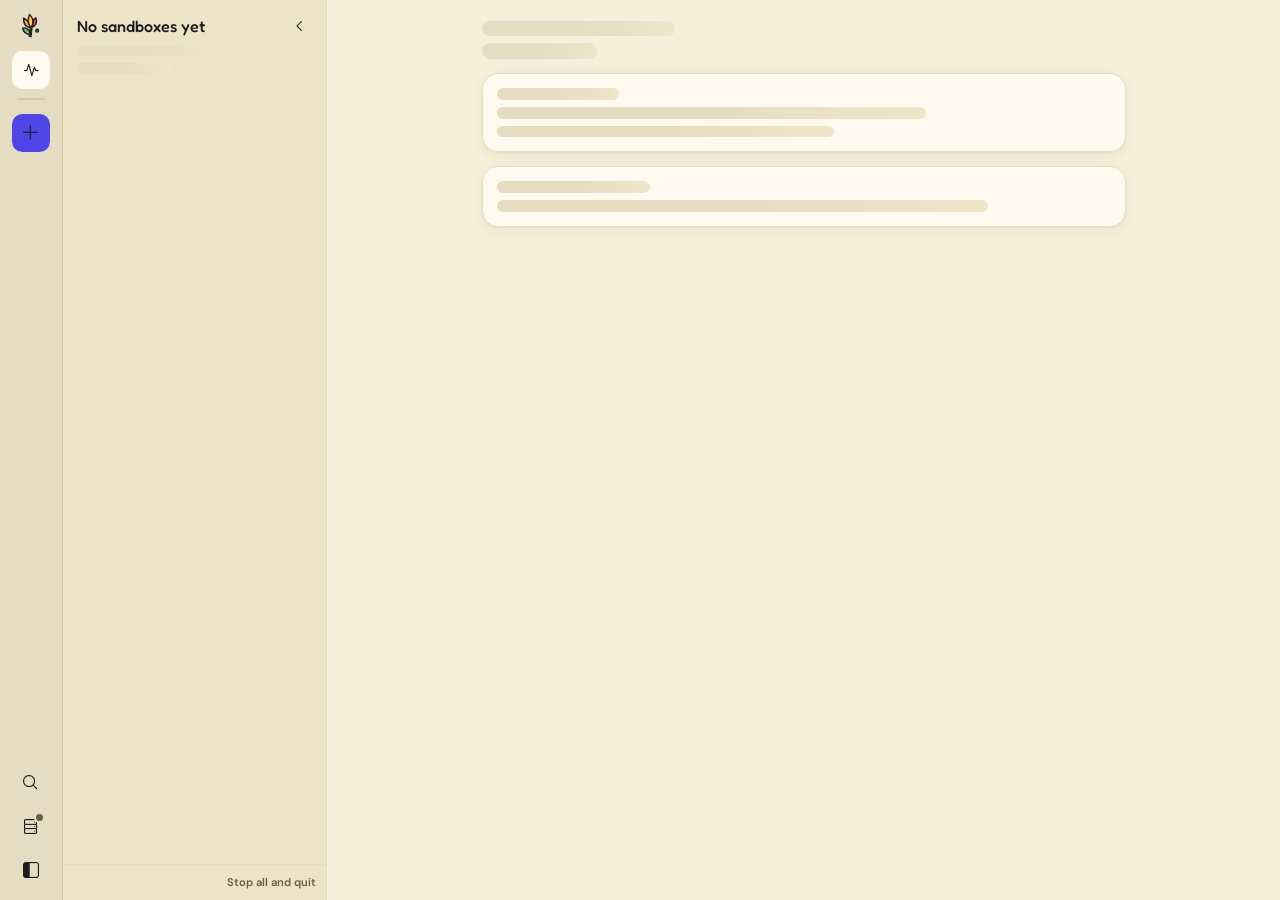
==== commit ff27764e: "Take ui 0.49.0 The window shows orchestrator chats, the chats they direct, and the two together in F" ====
--- a/internal/client/page/index.html
+++ b/internal/client/page/index.html
@@ -1,7 +1,7 @@
 <!doctype html>
 <html lang="en">
   <head>
-    <meta name="codeflower-build" content="0a935251a994be25" />
+    <meta name="codeflower-build" content="e18342ed1860a18f" />
     <meta charset="utf-8" />
     <meta name="viewport" content="width=device-width, initial-scale=1, viewport-fit=cover, interactive-widget=resizes-content" />
     <meta name="color-scheme" content="light dark" />
--- a/internal/client/page/main.css
+++ b/internal/client/page/main.css
@@ -1 +1 @@
-@layer properties{@supports (((-webkit-hyphens:none)) and (not (margin-trim:inline))) or ((-moz-orient:inline) and (not (color:rgb(from red r g b)))){*,:before,:after,::backdrop{--tw-translate-x:0;--tw-translate-y:0;--tw-translate-z:0;--tw-rotate-x:initial;--tw-rotate-y:initial;--tw-rotate-z:initial;--tw-skew-x:initial;--tw-skew-y:initial;--tw-divide-y-reverse:0;--tw-border-style:solid;--tw-leading:initial;--tw-font-weight:initial;--tw-tracking:initial;--tw-ordinal:initial;--tw-slashed-zero:initial;--tw-numeric-figure:initial;--tw-numeric-spacing:initial;--tw-numeric-fraction:initial;--tw-shadow:0 0 #0000;--tw-shadow-color:initial;--tw-shadow-alpha:100%;--tw-inset-shadow:0 0 #0000;--tw-inset-shadow-color:initial;--tw-inset-shadow-alpha:100%;--tw-ring-color:initial;--tw-ring-shadow:0 0 #0000;--tw-inset-ring-color:initial;--tw-inset-ring-shadow:0 0 #0000;--tw-ring-inset:initial;--tw-ring-offset-width:0px;--tw-ring-offset-color:#fff;--tw-ring-offset-shadow:0 0 #0000;--tw-outline-style:solid;--tw-blur:initial;--tw-brightness:initial;--tw-contrast:initial;--tw-grayscale:initial;--tw-hue-rotate:initial;--tw-invert:initial;--tw-opacity:initial;--tw-saturate:initial;--tw-sepia:initial;--tw-drop-shadow:initial;--tw-drop-shadow-color:initial;--tw-drop-shadow-alpha:100%;--tw-drop-shadow-size:initial;--tw-duration:initial;--tw-ease:initial}}}@layer theme{:root,:host{--font-sans:"DM Sans Variable", var(--vscode-font-family,ui-sans-serif), ui-sans-serif, system-ui, sans-serif;--font-mono:var(--vscode-editor-font-family,ui-monospace), ui-monospace, monospace;--color-black:#000;--color-white:#fff;--spacing:.25rem;--container-xs:20rem;--container-sm:24rem;--container-md:28rem;--container-3xl:48rem;--container-4xl:56rem;--container-5xl:64rem;--text-base:1rem;--text-base--line-height: 1.5 ;--text-lg:1.125rem;--text-lg--line-height:calc(1.75 / 1.125);--text-xl:1.25rem;--text-xl--line-height:calc(1.75 / 1.25);--text-2xl:1.5rem;--text-2xl--line-height:calc(2 / 1.5);--text-3xl:1.875rem;--text-3xl--line-height: 1.2 ;--font-weight-normal:400;--font-weight-medium:500;--font-weight-semibold:600;--font-weight-bold:700;--tracking-normal:0em;--tracking-wide:.025em;--leading-tight:1.25;--leading-snug:1.375;--radius-md:.375rem;--radius-lg:.5rem;--radius-xl:.75rem;--radius-2xl:1rem;--ease-in-out:cubic-bezier(.4, 0, .2, 1);--animate-pulse:pulse 2s cubic-bezier(.4, 0, .6, 1) infinite;--default-transition-duration:.15s;--default-transition-timing-function:cubic-bezier(.4, 0, .2, 1);--default-font-family:"DM Sans Variable", var(--vscode-font-family,ui-sans-serif), ui-sans-serif, system-ui, sans-serif;--default-mono-font-family:var(--vscode-editor-font-family,ui-monospace), ui-monospace, monospace;--font-display:"Fredoka Variable", "Trebuchet MS", sans-serif;--color-indigo:var(--cf-indigo);--color-teal:var(--cf-teal);--color-red:var(--cf-red);--color-focus:var(--vscode-focusBorder,var(--cf-indigo))}}@layer base{*,:after,:before,::backdrop{box-sizing:border-box;border:0 solid;margin:0;padding:0}::file-selector-button{box-sizing:border-box;border:0 solid;margin:0;padding:0}html,:host{-webkit-text-size-adjust:100%;tab-size:4;line-height:1.5;font-family:var(--default-font-family,-apple-system, BlinkMacSystemFont, "Segoe UI", Roboto, "Helvetica Neue", "Noto Sans", Arial, sans-serif, "Apple Color Emoji", "Segoe UI Emoji", "Segoe UI Symbol", "Noto Color Emoji");font-feature-settings:var(--default-font-feature-settings,normal);font-variation-settings:var(--default-font-variation-settings,normal);-webkit-tap-highlight-color:transparent}hr{height:0;color:inherit;border-top-width:1px}abbr:where([title]){-webkit-text-decoration:underline dotted;text-decoration:underline dotted}h1,h2,h3,h4,h5,h6{font-size:inherit;font-weight:inherit}a{color:inherit;-webkit-text-decoration:inherit;text-decoration:inherit}b,strong{font-weight:bolder}code,kbd,samp,pre{font-family:var(--default-mono-font-family,ui-monospace, SFMono-Regular, Menlo, Monaco, Consolas, "Liberation Mono", "Courier New", monospace);font-feature-settings:var(--default-mono-font-feature-settings,normal);font-variation-settings:var(--default-mono-font-variation-settings,normal);font-size:1em}small{font-size:80%}sub,sup{vertical-align:baseline;font-size:75%;line-height:0;position:relative}sub{bottom:-.25em}sup{top:-.5em}table{text-indent:0;border-color:inherit;border-collapse:collapse}:-moz-focusring:where(:not(iframe)){outline:auto}progress{vertical-align:baseline}summary{display:list-item}ol,ul,menu{list-style:none}img,svg,video,canvas,audio,iframe,embed,object{vertical-align:middle;display:block}img,video{max-width:100%;height:auto}button,input,select,optgroup,textarea{font:inherit;font-feature-settings:inherit;font-variation-settings:inherit;letter-spacing:inherit;color:inherit;opacity:1;background-color:#0000;border-radius:0}::file-selector-button{font:inherit;font-feature-settings:inherit;font-variation-settings:inherit;letter-spacing:inherit;color:inherit;opacity:1;background-color:#0000;border-radius:0}:where(select:is([multiple],[size])) optgroup{font-weight:bolder}:where(select:is([multiple],[size])) optgroup option{padding-inline-start:20px}::file-selector-button{margin-inline-end:4px}::placeholder{opacity:1}@supports (not ((-webkit-appearance:-apple-pay-button))) or (contain-intrinsic-size:1px){::placeholder{color:currentColor}@supports (color:color-mix(in lab,red,red)){::placeholder{color:color-mix(in oklab,currentcolor 50%,transparent)}}}textarea{resize:vertical}::-webkit-search-decoration{-webkit-appearance:none}::-webkit-date-and-time-value{min-height:1lh;text-align:inherit}::-webkit-datetime-edit{display:inline-flex}::-webkit-datetime-edit-fields-wrapper{padding:0}::-webkit-datetime-edit{padding-block:0}::-webkit-datetime-edit-year-field{padding-block:0}::-webkit-datetime-edit-month-field{padding-block:0}::-webkit-datetime-edit-day-field{padding-block:0}::-webkit-datetime-edit-hour-field{padding-block:0}::-webkit-datetime-edit-minute-field{padding-block:0}::-webkit-datetime-edit-second-field{padding-block:0}::-webkit-datetime-edit-millisecond-field{padding-block:0}::-webkit-datetime-edit-meridiem-field{padding-block:0}::-webkit-calendar-picker-indicator{line-height:1}:-moz-ui-invalid{box-shadow:none}button,input:where([type=button],[type=reset],[type=submit]){appearance:button}::file-selector-button{appearance:button}::-webkit-inner-spin-button{height:auto}::-webkit-outer-spin-button{height:auto}[hidden]:where(:not([hidden=until-found])){display:none!important}button:not(:disabled),summary,select:not(:disabled),label[for],input:is([type=checkbox],[type=radio],[type=file],[type=color]):not(:disabled),[role=button]:not([aria-disabled=true]),[role=menuitem],[role=option],[role=tab],[role=switch]{cursor:pointer}}@layer components;@layer utilities{.\@container{container-type:inline-size}.pointer-events-auto{pointer-events:auto}.pointer-events-none{pointer-events:none}.invisible{visibility:hidden}.visible{visibility:visible}.sr-only{clip-path:inset(50%);white-space:nowrap;border-width:0;width:1px;height:1px;margin:-1px;padding:0;position:absolute;overflow:hidden}.absolute{position:absolute}.fixed{position:fixed}.relative{position:relative}.static{position:static}.sticky{position:sticky}.inset-0{inset:0}.inset-x-0{inset-inline:0}.inset-x-2{inset-inline:calc(var(--spacing) * 2)}.inset-y-0{inset-block:0}.inset-y-1{inset-block:var(--spacing)}.-top-1\.5{top:calc(var(--spacing) * -1.5)}.top-0{top:0}.top-0\.5{top:calc(var(--spacing) * .5)}.top-1{top:var(--spacing)}.top-1\.5{top:calc(var(--spacing) * 1.5)}.top-2{top:calc(var(--spacing) * 2)}.top-3{top:calc(var(--spacing) * 3)}.top-\[1\.5px\]{top:1.5px}.top-\[2px\]{top:2px}.top-\[max\(0\.5rem\,env\(safe-area-inset-top\)\)\]{top:max(.5rem,env(safe-area-inset-top))}.top-full{top:100%}.top-px{top:1px}.-right-0\.5{right:calc(var(--spacing) * -.5)}.-right-1\.5{right:calc(var(--spacing) * -1.5)}.-right-\[3px\]{right:-3px}.right-0{right:0}.right-0\.5{right:calc(var(--spacing) * .5)}.right-1{right:var(--spacing)}.right-2{right:calc(var(--spacing) * 2)}.right-3{right:calc(var(--spacing) * 3)}.-bottom-0\.5{bottom:calc(var(--spacing) * -.5)}.bottom-3{bottom:calc(var(--spacing) * 3)}.bottom-16{bottom:calc(var(--spacing) * 16)}.bottom-full{bottom:100%}.-left-\[2px\]{left:-2px}.left-0{left:0}.left-3{left:calc(var(--spacing) * 3)}.left-\[1\.5px\]{left:1.5px}.left-\[2px\]{left:2px}.left-\[11px\]{left:11px}.left-\[17px\]{left:17px}.left-px{left:1px}.isolate{isolation:isolate}.z-1{z-index:1}.z-10{z-index:10}.z-20{z-index:20}.z-30{z-index:30}.z-40{z-index:40}.z-50{z-index:50}.\!container{width:100%!important}@media(min-width:40rem){.\!container{max-width:40rem!important}}@media(min-width:48rem){.\!container{max-width:48rem!important}}@media(min-width:64rem){.\!container{max-width:64rem!important}}@media(min-width:80rem){.\!container{max-width:80rem!important}}@media(min-width:96rem){.\!container{max-width:96rem!important}}.container{width:100%}@media(min-width:40rem){.container{max-width:40rem}}@media(min-width:48rem){.container{max-width:48rem}}@media(min-width:64rem){.container{max-width:64rem}}@media(min-width:80rem){.container{max-width:80rem}}@media(min-width:96rem){.container{max-width:96rem}}.m-0{margin:0}.m-auto{margin:auto}.-mx-1{margin-inline:calc(var(--spacing) * -1)}.-mx-2{margin-inline:calc(var(--spacing) * -2)}.-mx-\[2px\]{margin-inline:-2px}.mx-1{margin-inline:var(--spacing)}.mx-1\.5{margin-inline:calc(var(--spacing) * 1.5)}.mx-2{margin-inline:calc(var(--spacing) * 2)}.mx-2\.5{margin-inline:calc(var(--spacing) * 2.5)}.mx-3{margin-inline:calc(var(--spacing) * 3)}.mx-4{margin-inline:calc(var(--spacing) * 4)}.mx-auto{margin-inline:auto}.-my-0\.5{margin-block:calc(var(--spacing) * -.5)}.my-0\.5{margin-block:calc(var(--spacing) * .5)}.my-1{margin-block:var(--spacing)}.my-2{margin-block:calc(var(--spacing) * 2)}.my-3{margin-block:calc(var(--spacing) * 3)}.-mt-1{margin-top:calc(var(--spacing) * -1)}.-mt-1\.5{margin-top:calc(var(--spacing) * -1.5)}.-mt-2\.5{margin-top:calc(var(--spacing) * -2.5)}.mt-0{margin-top:0}.mt-0\.5{margin-top:calc(var(--spacing) * .5)}.mt-1{margin-top:var(--spacing)}.mt-1\.5{margin-top:calc(var(--spacing) * 1.5)}.mt-2{margin-top:calc(var(--spacing) * 2)}.mt-3{margin-top:calc(var(--spacing) * 3)}.mt-4{margin-top:calc(var(--spacing) * 4)}.mt-\[1px\]{margin-top:1px}.mt-\[2px\]{margin-top:2px}.mt-\[3px\]{margin-top:3px}.mt-\[10vh\]{margin-top:10vh}.mr-0\.5{margin-right:calc(var(--spacing) * .5)}.mr-1{margin-right:var(--spacing)}.mr-auto{margin-right:auto}.mb-0{margin-bottom:0}.mb-1{margin-bottom:var(--spacing)}.mb-1\.5{margin-bottom:calc(var(--spacing) * 1.5)}.mb-2{margin-bottom:calc(var(--spacing) * 2)}.mb-2\.5{margin-bottom:calc(var(--spacing) * 2.5)}.mb-3{margin-bottom:calc(var(--spacing) * 3)}.mb-4{margin-bottom:calc(var(--spacing) * 4)}.mb-auto{margin-bottom:auto}.ml-1{margin-left:var(--spacing)}.ml-1\.5{margin-left:calc(var(--spacing) * 1.5)}.ml-3{margin-left:calc(var(--spacing) * 3)}.ml-4{margin-left:calc(var(--spacing) * 4)}.ml-6{margin-left:calc(var(--spacing) * 6)}.ml-auto{margin-left:auto}.line-clamp-2{-webkit-line-clamp:2;-webkit-box-orient:vertical;display:-webkit-box;overflow:hidden}.block{display:block}.contents{display:contents}.flex{display:flex}.grid{display:grid}.hidden{display:none}.inline{display:inline}.inline-block{display:inline-block}.inline-flex{display:inline-flex}.table{display:table}.size-1\.5{width:calc(var(--spacing) * 1.5);height:calc(var(--spacing) * 1.5)}.size-2{width:calc(var(--spacing) * 2);height:calc(var(--spacing) * 2)}.size-2\.5{width:calc(var(--spacing) * 2.5);height:calc(var(--spacing) * 2.5)}.size-3\.5{width:calc(var(--spacing) * 3.5);height:calc(var(--spacing) * 3.5)}.size-4{width:calc(var(--spacing) * 4);height:calc(var(--spacing) * 4)}.size-5{width:calc(var(--spacing) * 5);height:calc(var(--spacing) * 5)}.size-6{width:calc(var(--spacing) * 6);height:calc(var(--spacing) * 6)}.size-7{width:calc(var(--spacing) * 7);height:calc(var(--spacing) * 7)}.size-8{width:calc(var(--spacing) * 8);height:calc(var(--spacing) * 8)}.size-9{width:calc(var(--spacing) * 9);height:calc(var(--spacing) * 9)}.size-11{width:calc(var(--spacing) * 11);height:calc(var(--spacing) * 11)}.size-\[18px\]{width:18px;height:18px}.size-px{width:1px;height:1px}.h-1{height:var(--spacing)}.h-1\.5{height:calc(var(--spacing) * 1.5)}.h-3\.5{height:calc(var(--spacing) * 3.5)}.h-4{height:calc(var(--spacing) * 4)}.h-4\.5{height:calc(var(--spacing) * 4.5)}.h-5{height:calc(var(--spacing) * 5)}.h-6{height:calc(var(--spacing) * 6)}.h-7{height:calc(var(--spacing) * 7)}.h-8{height:calc(var(--spacing) * 8)}.h-9{height:calc(var(--spacing) * 9)}.h-\[0\.7em\]{height:.7em}.h-\[1\.5px\]{height:1.5px}.h-\[2px\]{height:2px}.h-\[5px\]{height:5px}.h-\[18px\]{height:18px}.h-\[22rem\]{height:22rem}.h-\[min\(48rem\,calc\(100vh-2rem\)\)\]{height:min(48rem,100vh - 2rem)}.h-full{height:100%}.h-px{height:1px}.h-screen{height:100vh}.max-h-24{max-height:calc(var(--spacing) * 24)}.max-h-32{max-height:calc(var(--spacing) * 32)}.max-h-40{max-height:calc(var(--spacing) * 40)}.max-h-48{max-height:calc(var(--spacing) * 48)}.max-h-56{max-height:calc(var(--spacing) * 56)}.max-h-60{max-height:calc(var(--spacing) * 60)}.max-h-64{max-height:calc(var(--spacing) * 64)}.max-h-72{max-height:calc(var(--spacing) * 72)}.max-h-96{max-height:calc(var(--spacing) * 96)}.max-h-\[40\%\]{max-height:40%}.max-h-\[40vh\]{max-height:40vh}.max-h-\[60vh\]{max-height:60vh}.max-h-\[85vh\]{max-height:85vh}.max-h-\[calc\(100\%-5\.5rem\)\]{max-height:calc(100% - 5.5rem)}.max-h-\[calc\(100dvh-14rem\)\]{max-height:calc(100dvh - 14rem)}.max-h-\[min\(28rem\,70vh\)\]{max-height:min(28rem,70vh)}.max-h-\[min\(36rem\,calc\(90dvh-10vh\)\)\]{max-height:min(36rem,90dvh - 10vh)}.max-h-full{max-height:100%}.min-h-0{min-height:0}.min-h-48{min-height:calc(var(--spacing) * 48)}.min-h-\[2\.8em\]{min-height:2.8em}.min-h-\[2\.15rem\]{min-height:2.15rem}.w-5{width:calc(var(--spacing) * 5)}.w-6{width:calc(var(--spacing) * 6)}.w-8{width:calc(var(--spacing) * 8)}.w-9{width:calc(var(--spacing) * 9)}.w-10{width:calc(var(--spacing) * 10)}.w-11{width:calc(var(--spacing) * 11)}.w-15{width:calc(var(--spacing) * 15)}.w-16{width:calc(var(--spacing) * 16)}.w-18{width:calc(var(--spacing) * 18)}.w-28\!{width:calc(var(--spacing) * 28)!important}.w-32{width:calc(var(--spacing) * 32)}.w-36{width:calc(var(--spacing) * 36)}.w-44{width:calc(var(--spacing) * 44)}.w-52{width:calc(var(--spacing) * 52)}.w-64{width:calc(var(--spacing) * 64)}.w-72{width:calc(var(--spacing) * 72)}.w-80{width:calc(var(--spacing) * 80)}.w-96{width:calc(var(--spacing) * 96)}.w-\[1\.5px\]{width:1.5px}.w-\[2px\]{width:2px}.w-\[3px\]{width:3px}.w-\[5px\]{width:5px}.w-\[55\%\]{width:55%}.w-\[calc\(100\%-1rem\)\]{width:calc(100% - 1rem)}.w-\[min\(28rem\,calc\(100vw-2rem\)\)\]{width:min(28rem,100vw - 2rem)}.w-\[min\(30rem\,calc\(100vw-2rem\)\)\]{width:min(30rem,100vw - 2rem)}.w-\[min\(52rem\,calc\(100vw-2rem\)\)\]{width:min(52rem,100vw - 2rem)}.w-fit{width:fit-content}.w-full{width:100%}.max-w-3xl{max-width:var(--container-3xl)}.max-w-4xl{max-width:var(--container-4xl)}.max-w-5xl{max-width:var(--container-5xl)}.max-w-36{max-width:calc(var(--spacing) * 36)}.max-w-44{max-width:calc(var(--spacing) * 44)}.max-w-56{max-width:calc(var(--spacing) * 56)}.max-w-72{max-width:calc(var(--spacing) * 72)}.max-w-\[12rem\]{max-width:12rem}.max-w-\[45\%\]{max-width:45%}.max-w-\[70\%\]{max-width:70%}.max-w-\[85\%\]{max-width:85%}.max-w-\[90\%\]{max-width:90%}.max-w-\[95\%\]{max-width:95%}.max-w-\[calc\(85vw-4\.5rem\)\]{max-width:calc(85vw - 4.5rem)}.max-w-\[calc\(100\%-1\.5rem\)\]{max-width:calc(100% - 1.5rem)}.max-w-\[calc\(100\%-10rem\)\]{max-width:calc(100% - 10rem)}.max-w-\[calc\(100vw-2rem\)\]{max-width:calc(100vw - 2rem)}.max-w-\[min\(26rem\,100\%\)\]{max-width:min(26rem,100%)}.max-w-\[min\(40rem\,calc\(100vw-2rem\)\)\]{max-width:min(40rem,100vw - 2rem)}.max-w-\[min\(56rem\,calc\(100vw-2rem\)\)\]\!{max-width:min(56rem,100vw - 2rem)!important}.max-w-full{max-width:100%}.max-w-md{max-width:var(--container-md)}.max-w-sm{max-width:var(--container-sm)}.max-w-xs{max-width:var(--container-xs)}.min-w-0{min-width:0}.min-w-4\.5{min-width:calc(var(--spacing) * 4.5)}.min-w-24{min-width:calc(var(--spacing) * 24)}.min-w-40{min-width:calc(var(--spacing) * 40)}.min-w-48{min-width:calc(var(--spacing) * 48)}.min-w-\[2\.6em\]{min-width:2.6em}.min-w-\[4\.2em\]{min-width:4.2em}.min-w-\[10rem\]{min-width:10rem}.min-w-\[18px\]{min-width:18px}.flex-1{flex:1}.flex-shrink,.shrink{flex-shrink:1}.shrink-0{flex-shrink:0}.grow{flex-grow:1}.basis-\[calc\(100\%-2rem\)\]{flex-basis:calc(100% - 2rem)}.border-collapse{border-collapse:collapse}.-translate-x-full{--tw-translate-x:-100%;translate:var(--tw-translate-x) var(--tw-translate-y)}.translate-x-0{--tw-translate-x:0px;translate:var(--tw-translate-x) var(--tw-translate-y)}.rotate-180{rotate:180deg}.transform{transform:var(--tw-rotate-x,) var(--tw-rotate-y,) var(--tw-rotate-z,) var(--tw-skew-x,) var(--tw-skew-y,)}.animate-pulse{animation:var(--animate-pulse)}.cursor-col-resize{cursor:col-resize}.cursor-default{cursor:default}.cursor-pointer{cursor:pointer}.cursor-row-resize{cursor:row-resize}.cursor-text{cursor:text}.cursor-zoom-in{cursor:zoom-in}.resize{resize:both}.resize-none{resize:none}.resize-y{resize:vertical}.scrollbar-none{scrollbar-width:none}.list-none{list-style-type:none}.grid-cols-1{grid-template-columns:repeat(1,minmax(0,1fr))}.grid-cols-\[1fr_6rem\]{grid-template-columns:1fr 6rem}.grid-cols-\[3rem_1fr_auto\]{grid-template-columns:3rem 1fr auto}.grid-cols-\[auto_1fr\]{grid-template-columns:auto 1fr}.grid-cols-\[auto_minmax\(0\,1fr\)\]{grid-template-columns:auto minmax(0,1fr)}.grid-cols-\[repeat\(auto-fill\,minmax\(11rem\,1fr\)\)\]{grid-template-columns:repeat(auto-fill,minmax(11rem,1fr))}.grid-cols-\[repeat\(auto-fill\,minmax\(min\(100\%\,10rem\)\,1fr\)\)\]{grid-template-columns:repeat(auto-fill,minmax(min(100%,10rem),1fr))}.grid-cols-\[repeat\(auto-fit\,minmax\(12rem\,1fr\)\)\]{grid-template-columns:repeat(auto-fit,minmax(12rem,1fr))}.flex-col{flex-direction:column}.flex-row{flex-direction:row}.flex-wrap{flex-wrap:wrap}.place-items-center{place-items:center}.items-baseline{align-items:baseline}.items-center{align-items:center}.items-end{align-items:flex-end}.items-start{align-items:flex-start}.items-stretch{align-items:stretch}.justify-between{justify-content:space-between}.justify-center{justify-content:center}.justify-end{justify-content:flex-end}.gap-0\.5{gap:calc(var(--spacing) * .5)}.gap-1{gap:var(--spacing)}.gap-1\.5{gap:calc(var(--spacing) * 1.5)}.gap-2{gap:calc(var(--spacing) * 2)}.gap-2\.5{gap:calc(var(--spacing) * 2.5)}.gap-3{gap:calc(var(--spacing) * 3)}.gap-4{gap:calc(var(--spacing) * 4)}.gap-5{gap:calc(var(--spacing) * 5)}.gap-\[2px\]{gap:2px}.gap-x-2{column-gap:calc(var(--spacing) * 2)}.gap-x-2\.5{column-gap:calc(var(--spacing) * 2.5)}.gap-x-3{column-gap:calc(var(--spacing) * 3)}.gap-x-4{column-gap:calc(var(--spacing) * 4)}.gap-y-0\.5{row-gap:calc(var(--spacing) * .5)}.gap-y-1{row-gap:var(--spacing)}.gap-y-1\.5{row-gap:calc(var(--spacing) * 1.5)}:where(.divide-y>:not(:last-child)){--tw-divide-y-reverse:0;border-bottom-style:var(--tw-border-style);border-top-style:var(--tw-border-style);border-top-width:calc(1px * var(--tw-divide-y-reverse));border-bottom-width:calc(1px * calc(1 - var(--tw-divide-y-reverse)))}:where(.divide-soft-line>:not(:last-child)){border-color:var(--cf-soft-line)}.self-end{align-self:flex-end}.self-start{align-self:flex-start}.self-stretch{align-self:stretch}.truncate{text-overflow:ellipsis;white-space:nowrap;overflow:hidden}.overflow-auto{overflow:auto}.overflow-hidden{overflow:hidden}.overflow-visible{overflow:visible}.overflow-x-auto{overflow-x:auto}.overflow-x-hidden{overflow-x:hidden}.overflow-y-auto{overflow-y:auto}.rounded{border-radius:.25rem}.rounded-2xl{border-radius:var(--radius-2xl)}.rounded-\[3px\]{border-radius:3px}.rounded-\[5px\]{border-radius:5px}.rounded-\[10px\]{border-radius:10px}.rounded-\[18px\]{border-radius:18px}.rounded-\[18px\]\!{border-radius:18px!important}.rounded-full{border-radius:3.40282e38px}.rounded-lg{border-radius:var(--radius-lg)}.rounded-md{border-radius:var(--radius-md)}.rounded-none\!{border-radius:0!important}.rounded-xl{border-radius:var(--radius-xl)}.rounded-xl\!{border-radius:var(--radius-xl)!important}.rounded-t-lg{border-top-left-radius:var(--radius-lg);border-top-right-radius:var(--radius-lg)}.rounded-b{border-bottom-right-radius:.25rem;border-bottom-left-radius:.25rem}.rounded-br-md{border-bottom-right-radius:var(--radius-md)}.border{border-style:var(--tw-border-style);border-width:1px}.border-0{border-style:var(--tw-border-style);border-width:0}.border-2{border-style:var(--tw-border-style);border-width:2px}.border-\[1\.5px\]{border-style:var(--tw-border-style);border-width:1.5px}.border-t{border-top-style:var(--tw-border-style);border-top-width:1px}.border-t-\[1\.5px\]{border-top-style:var(--tw-border-style);border-top-width:1.5px}.border-r-\[1\.5px\]{border-right-style:var(--tw-border-style);border-right-width:1.5px}.border-b-0{border-bottom-style:var(--tw-border-style);border-bottom-width:0}.border-b-\[1\.5px\]{border-bottom-style:var(--tw-border-style);border-bottom-width:1.5px}.border-l-2{border-left-style:var(--tw-border-style);border-left-width:2px}.border-dashed{--tw-border-style:dashed;border-style:dashed}.border-none{--tw-border-style:none;border-style:none}.border-\[\#1ec8f0\]{border-color:#1ec8f0}.border-\[\#3fbf57\]{border-color:#3fbf57}.border-\[\#ff9f1c\]\/70{border-color:#ff9f1cb3}.border-cyan{border-color:var(--cf-cyan)}.border-indigo{border-color:var(--cf-indigo)}.border-indigo\!{border-color:var(--cf-indigo)!important}.border-indigo\/40{border-color:var(--cf-indigo)}@supports (color:color-mix(in lab,red,red)){.border-indigo\/40{border-color:color-mix(in oklab,var(--cf-indigo) 40%,transparent)}}.border-indigo\/60{border-color:var(--cf-indigo)}@supports (color:color-mix(in lab,red,red)){.border-indigo\/60{border-color:color-mix(in oklab,var(--cf-indigo) 60%,transparent)}}.border-line{border-color:var(--cf-line)}.border-muted{border-color:var(--cf-muted)}.border-orange{border-color:var(--cf-orange)}.border-orange\!{border-color:var(--cf-orange)!important}.border-pink{border-color:var(--cf-pink)}.border-pink\!{border-color:var(--cf-pink)!important}.border-red{border-color:var(--cf-red)}.border-red\!{border-color:var(--cf-red)!important}.border-red\/40{border-color:var(--cf-red)}@supports (color:color-mix(in lab,red,red)){.border-red\/40{border-color:color-mix(in oklab,var(--cf-red) 40%,transparent)}}.border-soft-line{border-color:var(--cf-soft-line)}.border-teal\!{border-color:var(--cf-teal)!important}.border-transparent{border-color:#0000}.border-white\/30{border-color:#ffffff4d}@supports (color:color-mix(in lab,red,red)){.border-white\/30{border-color:color-mix(in oklab,var(--color-white) 30%,transparent)}}.bg-\[\#1e1e1e\]{background-color:#1e1e1e}.bg-\[\#1ec8f0\]{background-color:#1ec8f0}.bg-\[\#1ec8f0\]\/25{background-color:#1ec8f040}.bg-\[\#3fbf57\]{background-color:#3fbf57}.bg-\[\#3fbf57\]\/25{background-color:#3fbf5740}.bg-\[\#ff9f1c\]{background-color:#ff9f1c}.bg-black\/30{background-color:#0000004d}@supports (color:color-mix(in lab,red,red)){.bg-black\/30{background-color:color-mix(in oklab,var(--color-black) 30%,transparent)}}.bg-card{background-color:var(--cf-card)}.bg-card\!{background-color:var(--cf-card)!important}.bg-card\/60{background-color:var(--cf-card)}@supports (color:color-mix(in lab,red,red)){.bg-card\/60{background-color:color-mix(in oklab,var(--cf-card) 60%,transparent)}}.bg-card\/90{background-color:var(--cf-card)}@supports (color:color-mix(in lab,red,red)){.bg-card\/90{background-color:color-mix(in oklab,var(--cf-card) 90%,transparent)}}.bg-code{background-color:var(--cf-code)}.bg-current{background-color:currentColor}.bg-cyan{background-color:var(--cf-cyan)}.bg-green{background-color:var(--cf-green)}.bg-green-soft{background-color:var(--cf-green-soft)}.bg-green-soft\!{background-color:var(--cf-green-soft)!important}.bg-indigo{background-color:var(--cf-indigo)}.bg-indigo\!{background-color:var(--cf-indigo)!important}.bg-indigo-soft{background-color:var(--cf-indigo-soft)}.bg-indigo-soft\!{background-color:var(--cf-indigo-soft)!important}.bg-indigo\/15{background-color:var(--cf-indigo)}@supports (color:color-mix(in lab,red,red)){.bg-indigo\/15{background-color:color-mix(in oklab,var(--cf-indigo) 15%,transparent)}}.bg-ink{background-color:var(--cf-ink)}.bg-line{background-color:var(--cf-line)}.bg-muted{background-color:var(--cf-muted)}.bg-on-accent,.bg-on-accent\/25{background-color:var(--cf-on-accent)}@supports (color:color-mix(in lab,red,red)){.bg-on-accent\/25{background-color:color-mix(in oklab,var(--cf-on-accent) 25%,transparent)}}.bg-orange,.bg-orange\/35{background-color:var(--cf-orange)}@supports (color:color-mix(in lab,red,red)){.bg-orange\/35{background-color:color-mix(in oklab,var(--cf-orange) 35%,transparent)}}.bg-paper{background-color:var(--cf-paper)}.bg-pink{background-color:var(--cf-pink)}.bg-pink-soft{background-color:var(--cf-pink-soft)}.bg-pink\/20{background-color:var(--cf-pink)}@supports (color:color-mix(in lab,red,red)){.bg-pink\/20{background-color:color-mix(in oklab,var(--cf-pink) 20%,transparent)}}.bg-red{background-color:var(--cf-red)}.bg-red\!{background-color:var(--cf-red)!important}.bg-red\/10{background-color:var(--cf-red)}@supports (color:color-mix(in lab,red,red)){.bg-red\/10{background-color:color-mix(in oklab,var(--cf-red) 10%,transparent)}}.bg-red\/30{background-color:var(--cf-red)}@supports (color:color-mix(in lab,red,red)){.bg-red\/30{background-color:color-mix(in oklab,var(--cf-red) 30%,transparent)}}.bg-soft-line,.bg-soft-line\/50{background-color:var(--cf-soft-line)}@supports (color:color-mix(in lab,red,red)){.bg-soft-line\/50{background-color:color-mix(in oklab,var(--cf-soft-line) 50%,transparent)}}.bg-sunken{background-color:var(--cf-sunken)}.bg-teal{background-color:var(--cf-teal)}.bg-teal-soft{background-color:var(--cf-teal-soft)}.bg-teal-soft\!{background-color:var(--cf-teal-soft)!important}.bg-transparent{background-color:#0000}.bg-violet-soft{background-color:var(--cf-violet-soft)}.bg-violet-soft\!{background-color:var(--cf-violet-soft)!important}.bg-white{background-color:var(--color-white)}.bg-yellow{background-color:var(--cf-yellow)}.bg-yellow-soft{background-color:var(--cf-yellow-soft)}.bg-yellow-soft\!{background-color:var(--cf-yellow-soft)!important}.object-contain{object-fit:contain}.p-0{padding:0}.p-0\!{padding:0!important}.p-0\.5{padding:calc(var(--spacing) * .5)}.p-1{padding:var(--spacing)}.p-1\.5{padding:calc(var(--spacing) * 1.5)}.p-2{padding:calc(var(--spacing) * 2)}.p-2\.5{padding:calc(var(--spacing) * 2.5)}.p-3{padding:calc(var(--spacing) * 3)}.p-4{padding:calc(var(--spacing) * 4)}.p-5{padding:calc(var(--spacing) * 5)}.p-6{padding:calc(var(--spacing) * 6)}.p-8{padding:calc(var(--spacing) * 8)}.px-1{padding-inline:var(--spacing)}.px-1\.5{padding-inline:calc(var(--spacing) * 1.5)}.px-1\.5\!{padding-inline:calc(var(--spacing) * 1.5)!important}.px-2{padding-inline:calc(var(--spacing) * 2)}.px-2\!{padding-inline:calc(var(--spacing) * 2)!important}.px-2\.5{padding-inline:calc(var(--spacing) * 2.5)}.px-3{padding-inline:calc(var(--spacing) * 3)}.px-3\.5{padding-inline:calc(var(--spacing) * 3.5)}.px-4{padding-inline:calc(var(--spacing) * 4)}.px-6{padding-inline:calc(var(--spacing) * 6)}.px-px{padding-inline:1px}.py-0{padding-block:0}.py-0\!{padding-block:0!important}.py-0\.5{padding-block:calc(var(--spacing) * .5)}.py-0\.5\!{padding-block:calc(var(--spacing) * .5)!important}.py-1{padding-block:var(--spacing)}.py-1\!{padding-block:var(--spacing)!important}.py-1\.5{padding-block:calc(var(--spacing) * 1.5)}.py-2{padding-block:calc(var(--spacing) * 2)}.py-2\.5{padding-block:calc(var(--spacing) * 2.5)}.py-3{padding-block:calc(var(--spacing) * 3)}.py-4{padding-block:calc(var(--spacing) * 4)}.py-5{padding-block:calc(var(--spacing) * 5)}.py-6{padding-block:calc(var(--spacing) * 6)}.py-8{padding-block:calc(var(--spacing) * 8)}.py-10{padding-block:calc(var(--spacing) * 10)}.py-px{padding-block:1px}.pt-0\.5{padding-top:calc(var(--spacing) * .5)}.pt-1{padding-top:var(--spacing)}.pt-1\.5{padding-top:calc(var(--spacing) * 1.5)}.pt-2{padding-top:calc(var(--spacing) * 2)}.pt-2\.5{padding-top:calc(var(--spacing) * 2.5)}.pt-3{padding-top:calc(var(--spacing) * 3)}.pt-4{padding-top:calc(var(--spacing) * 4)}.pt-\[max\(0\.375rem\,env\(safe-area-inset-top\)\)\]{padding-top:max(.375rem,env(safe-area-inset-top))}.pr-0\.5{padding-right:calc(var(--spacing) * .5)}.pr-1{padding-right:var(--spacing)}.pr-2{padding-right:calc(var(--spacing) * 2)}.pr-5{padding-right:calc(var(--spacing) * 5)}.pb-0\.5{padding-bottom:calc(var(--spacing) * .5)}.pb-1{padding-bottom:var(--spacing)}.pb-1\.5{padding-bottom:calc(var(--spacing) * 1.5)}.pb-2{padding-bottom:calc(var(--spacing) * 2)}.pb-3{padding-bottom:calc(var(--spacing) * 3)}.pl-1{padding-left:var(--spacing)}.pl-2{padding-left:calc(var(--spacing) * 2)}.pl-2\.5{padding-left:calc(var(--spacing) * 2.5)}.pl-3{padding-left:calc(var(--spacing) * 3)}.pl-4{padding-left:calc(var(--spacing) * 4)}.pl-5{padding-left:calc(var(--spacing) * 5)}.pl-6{padding-left:calc(var(--spacing) * 6)}.pl-9{padding-left:calc(var(--spacing) * 9)}.pl-\[1\.1rem\]{padding-left:1.1rem}.pl-\[2\.6rem\]{padding-left:2.6rem}.text-center{text-align:center}.text-left{text-align:left}.text-right{text-align:right}.font-\[inherit\]{font-family:inherit}.font-display{font-family:Fredoka Variable,Trebuchet MS,sans-serif}.font-mono{font-family:var(--vscode-editor-font-family,ui-monospace),ui-monospace,monospace}.font-sans{font-family:"DM Sans Variable",var(--vscode-font-family,ui-sans-serif),ui-sans-serif,system-ui,sans-serif}.text-2xl{font-size:var(--text-2xl);line-height:var(--tw-leading,var(--text-2xl--line-height))}.text-3xl\!{font-size:var(--text-3xl)!important;line-height:var(--tw-leading,var(--text-3xl--line-height))!important}.text-base{font-size:var(--text-base);line-height:var(--tw-leading,var(--text-base--line-height))}.text-lg{font-size:var(--text-lg);line-height:var(--tw-leading,var(--text-lg--line-height))}.text-xl{font-size:var(--text-xl);line-height:var(--tw-leading,var(--text-xl--line-height))}.text-\[0\.8em\]{font-size:.8em}.text-\[0\.8rem\]{font-size:.8rem}.text-\[0\.9em\]{font-size:.9em}.text-\[0\.56rem\]{font-size:.56rem}.text-\[0\.72em\]{font-size:.72em}.text-\[0\.75em\]{font-size:.75em}.text-\[0\.75em\]\!{font-size:.75em!important}.text-\[0\.78em\]{font-size:.78em}.text-\[0\.85em\]{font-size:.85em}.text-\[0\.85rem\]{font-size:.85rem}.text-\[0\.88em\]{font-size:.88em}.text-\[0\.92em\]{font-size:.92em}.text-\[0\.95em\]{font-size:.95em}.text-\[1\.1rem\]{font-size:1.1rem}.text-\[1\.05em\]{font-size:1.05em}.text-\[1\.05rem\]{font-size:1.05rem}.text-\[1\.15em\]{font-size:1.15em}.text-\[1\.15rem\]{font-size:1.15rem}.text-\[1\.25em\]{font-size:1.25em}.text-\[1em\]{font-size:1em}.text-\[1rem\]{font-size:1rem}.text-\[10px\]\!{font-size:10px!important}.text-\[11px\]{font-size:11px}.text-\[11px\]\!{font-size:11px!important}.text-\[12px\]\!{font-size:12px!important}.text-\[13px\]\!{font-size:13px!important}.text-\[14px\]\!{font-size:14px!important}.text-\[18px\]\!{font-size:18px!important}.text-\[28px\]\!{font-size:28px!important}.text-\[32px\]\!{font-size:32px!important}.leading-none{--tw-leading:1;line-height:1}.leading-snug{--tw-leading:var(--leading-snug);line-height:var(--leading-snug)}.leading-tight{--tw-leading:var(--leading-tight);line-height:var(--leading-tight)}.font-bold{--tw-font-weight:var(--font-weight-bold);font-weight:var(--font-weight-bold)}.font-medium{--tw-font-weight:var(--font-weight-medium);font-weight:var(--font-weight-medium)}.font-normal{--tw-font-weight:var(--font-weight-normal);font-weight:var(--font-weight-normal)}.font-semibold{--tw-font-weight:var(--font-weight-semibold);font-weight:var(--font-weight-semibold)}.tracking-normal{--tw-tracking:var(--tracking-normal);letter-spacing:var(--tracking-normal)}.tracking-wide{--tw-tracking:var(--tracking-wide);letter-spacing:var(--tracking-wide)}.\[text-wrap\:balance\],.text-balance{text-wrap:balance}.\[overflow-wrap\:anywhere\]{overflow-wrap:anywhere}.break-words{overflow-wrap:break-word}.wrap-anywhere{overflow-wrap:anywhere}.break-all{word-break:break-all}.whitespace-nowrap{white-space:nowrap}.whitespace-pre{white-space:pre}.whitespace-pre-wrap{white-space:pre-wrap}.text-\[\#1d1d1f\]{color:#1d1d1f}.text-\[\#b0b0b0\]{color:#b0b0b0}.text-\[\#e4e4e4\]{color:#e4e4e4}.text-cyan{color:var(--cf-cyan)}.text-green{color:var(--cf-green)}.text-indigo{color:var(--cf-indigo)}.text-indigo\!{color:var(--cf-indigo)!important}.text-inherit{color:inherit}.text-ink{color:var(--cf-ink)}.text-muted{color:var(--cf-muted)}.text-on-accent{color:var(--cf-on-accent)}.text-on-accent\!{color:var(--cf-on-accent)!important}.text-orange{color:var(--cf-orange)}.text-orange\!{color:var(--cf-orange)!important}.text-paper{color:var(--cf-paper)}.text-pink{color:var(--cf-pink)}.text-red{color:var(--cf-red)}.text-teal{color:var(--cf-teal)}.text-violet{color:var(--cf-violet)}.text-white\!{color:var(--color-white)!important}.text-yellow{color:var(--cf-yellow)}.normal-case{text-transform:none}.uppercase{text-transform:uppercase}.italic{font-style:italic}.tabular-nums{--tw-numeric-spacing:tabular-nums;font-variant-numeric:var(--tw-ordinal,) var(--tw-slashed-zero,) var(--tw-numeric-figure,) var(--tw-numeric-spacing,) var(--tw-numeric-fraction,)}.line-through{text-decoration-line:line-through}.no-underline{text-decoration-line:none}.underline{text-decoration-line:underline}.accent-indigo{accent-color:var(--cf-indigo)}.opacity-0{opacity:0}.opacity-50{opacity:.5}.opacity-60{opacity:.6}.opacity-70{opacity:.7}.opacity-80{opacity:.8}.opacity-85{opacity:.85}.opacity-90{opacity:.9}.shadow{--tw-shadow:0 1px 3px 0 var(--tw-shadow-color,#0000001a), 0 1px 2px -1px var(--tw-shadow-color,#0000001a);box-shadow:var(--tw-inset-shadow),var(--tw-inset-ring-shadow),var(--tw-ring-offset-shadow),var(--tw-ring-shadow),var(--tw-shadow)}.shadow-\(--cf-elevation\){--tw-shadow:var(--cf-elevation);box-shadow:var(--tw-inset-shadow),var(--tw-inset-ring-shadow),var(--tw-ring-offset-shadow),var(--tw-ring-shadow),var(--tw-shadow)}.shadow-\[0_0_0_1px_var\(--cf-line\)\]{--tw-shadow:0 0 0 1px var(--tw-shadow-color,var(--cf-line));box-shadow:var(--tw-inset-shadow),var(--tw-inset-ring-shadow),var(--tw-ring-offset-shadow),var(--tw-ring-shadow),var(--tw-shadow)}.shadow-\[0_0_0_2px_var\(--cf-indigo\)\]{--tw-shadow:0 0 0 2px var(--tw-shadow-color,var(--cf-indigo));box-shadow:var(--tw-inset-shadow),var(--tw-inset-ring-shadow),var(--tw-ring-offset-shadow),var(--tw-ring-shadow),var(--tw-shadow)}.shadow-\[inset_3px_0_0_var\(--color-teal\)\]{--tw-shadow:inset 3px 0 0 var(--tw-shadow-color,var(--color-teal));box-shadow:var(--tw-inset-shadow),var(--tw-inset-ring-shadow),var(--tw-ring-offset-shadow),var(--tw-ring-shadow),var(--tw-shadow)}.shadow-lg{--tw-shadow:0 10px 15px -3px var(--tw-shadow-color,#0000001a), 0 4px 6px -4px var(--tw-shadow-color,#0000001a);box-shadow:var(--tw-inset-shadow),var(--tw-inset-ring-shadow),var(--tw-ring-offset-shadow),var(--tw-ring-shadow),var(--tw-shadow)}.shadow-md{--tw-shadow:0 4px 6px -1px var(--tw-shadow-color,#0000001a), 0 2px 4px -2px var(--tw-shadow-color,#0000001a);box-shadow:var(--tw-inset-shadow),var(--tw-inset-ring-shadow),var(--tw-ring-offset-shadow),var(--tw-ring-shadow),var(--tw-shadow)}.shadow-sm{--tw-shadow:0 1px 3px 0 var(--tw-shadow-color,#0000001a), 0 1px 2px -1px var(--tw-shadow-color,#0000001a);box-shadow:var(--tw-inset-shadow),var(--tw-inset-ring-shadow),var(--tw-ring-offset-shadow),var(--tw-ring-shadow),var(--tw-shadow)}.ring{--tw-ring-shadow:var(--tw-ring-inset,) 0 0 0 calc(1px + var(--tw-ring-offset-width)) var(--tw-ring-color,currentcolor);box-shadow:var(--tw-inset-shadow),var(--tw-inset-ring-shadow),var(--tw-ring-offset-shadow),var(--tw-ring-shadow),var(--tw-shadow)}.ring-2{--tw-ring-shadow:var(--tw-ring-inset,) 0 0 0 calc(2px + var(--tw-ring-offset-width)) var(--tw-ring-color,currentcolor);box-shadow:var(--tw-inset-shadow),var(--tw-inset-ring-shadow),var(--tw-ring-offset-shadow),var(--tw-ring-shadow),var(--tw-shadow)}.ring-indigo,.ring-indigo\/30{--tw-ring-color:var(--cf-indigo)}@supports (color:color-mix(in lab,red,red)){.ring-indigo\/30{--tw-ring-color:color-mix(in oklab, var(--cf-indigo) 30%, transparent)}}.ring-paper{--tw-ring-color:var(--cf-paper)}.ring-soft-line{--tw-ring-color:var(--cf-soft-line)}.ring-sunken{--tw-ring-color:var(--cf-sunken)}.outline{outline-style:var(--tw-outline-style);outline-width:1px}.outline-orange{outline-color:var(--cf-orange)}.filter{filter:var(--tw-blur,) var(--tw-brightness,) var(--tw-contrast,) var(--tw-grayscale,) var(--tw-hue-rotate,) var(--tw-invert,) var(--tw-saturate,) var(--tw-sepia,) var(--tw-drop-shadow,)}.transition-\[translate\]{transition-property:translate;transition-timing-function:var(--tw-ease,var(--default-transition-timing-function));transition-duration:var(--tw-duration,var(--default-transition-duration))}.transition-all{transition-property:all;transition-timing-function:var(--tw-ease,var(--default-transition-timing-function));transition-duration:var(--tw-duration,var(--default-transition-duration))}.transition-colors{transition-property:color,background-color,border-color,outline-color,text-decoration-color,fill,stroke,--tw-gradient-from,--tw-gradient-via,--tw-gradient-to;transition-timing-function:var(--tw-ease,var(--default-transition-timing-function));transition-duration:var(--tw-duration,var(--default-transition-duration))}.transition-opacity{transition-property:opacity;transition-timing-function:var(--tw-ease,var(--default-transition-timing-function));transition-duration:var(--tw-duration,var(--default-transition-duration))}.transition-transform{transition-property:transform,translate,scale,rotate;transition-timing-function:var(--tw-ease,var(--default-transition-timing-function));transition-duration:var(--tw-duration,var(--default-transition-duration))}.duration-100{--tw-duration:.1s;transition-duration:.1s}.ease-in-out{--tw-ease:var(--ease-in-out);transition-timing-function:var(--ease-in-out)}.outline-none{--tw-outline-style:none;outline-style:none}.select-none{-webkit-user-select:none;user-select:none}.\[direction\:rtl\]{direction:rtl}.ring-inset{--tw-ring-inset:inset}:is(.\*\:shrink-0>*){flex-shrink:0}.group-open\:rotate-90:is(:where(.group):is([open],:popover-open,:open) *),.group-open\/prompt\:rotate-90:is(:where(.group\/prompt):is([open],:popover-open,:open) *){rotate:90deg}.group-focus-within\:opacity-100:is(:where(.group):focus-within *){opacity:1}@media(hover:hover){.group-hover\:bg-indigo:is(:where(.group):hover *){background-color:var(--cf-indigo)}.group-hover\:text-ink:is(:where(.group):hover *){color:var(--cf-ink)}.group-hover\:opacity-100:is(:where(.group):hover *),.group-hover\/stamp\:opacity-100:is(:where(.group\/stamp):hover *){opacity:1}}.group-focus-visible\:bg-indigo:is(:where(.group):focus-visible *){background-color:var(--cf-indigo)}.group-focus-visible\:text-ink:is(:where(.group):focus-visible *){color:var(--cf-ink)}.group-focus-visible\:opacity-100:is(:where(.group):focus-visible *){opacity:1}.placeholder\:text-muted::placeholder{color:var(--cf-muted)}.odd\:bg-code\/60:nth-child(odd){background-color:var(--cf-code)}@supports (color:color-mix(in lab,red,red)){.odd\:bg-code\/60:nth-child(odd){background-color:color-mix(in oklab,var(--cf-code) 60%,transparent)}}.focus-within\:border-indigo:focus-within{border-color:var(--cf-indigo)}.focus-within\:bg-code:focus-within{background-color:var(--cf-code)}@media(hover:hover){.hover\:rounded-xl:hover{border-radius:var(--radius-xl)}.hover\:border-indigo:hover{border-color:var(--cf-indigo)}.hover\:border-line:hover{border-color:var(--cf-line)}.hover\:bg-card:hover{background-color:var(--cf-card)}.hover\:bg-code:hover{background-color:var(--cf-code)}.hover\:bg-paper\/60:hover{background-color:var(--cf-paper)}@supports (color:color-mix(in lab,red,red)){.hover\:bg-paper\/60:hover{background-color:color-mix(in oklab,var(--cf-paper) 60%,transparent)}}.hover\:bg-soft-line:hover,.hover\:bg-soft-line\/70:hover{background-color:var(--cf-soft-line)}@supports (color:color-mix(in lab,red,red)){.hover\:bg-soft-line\/70:hover{background-color:color-mix(in oklab,var(--cf-soft-line) 70%,transparent)}}.hover\:bg-sunken:hover{background-color:var(--cf-sunken)}.hover\:text-current:hover{color:currentColor}.hover\:text-indigo:hover{color:var(--cf-indigo)}.hover\:text-ink:hover{color:var(--cf-ink)}.hover\:text-red:hover{color:var(--cf-red)}.hover\:shadow-\(--cf-hover\):hover{--tw-shadow:var(--cf-hover);box-shadow:var(--tw-inset-shadow),var(--tw-inset-ring-shadow),var(--tw-ring-offset-shadow),var(--tw-ring-shadow),var(--tw-shadow)}.hover\:shadow-\[0_0_0_1px_var\(--cf-line\)\]:hover{--tw-shadow:0 0 0 1px var(--tw-shadow-color,var(--cf-line));box-shadow:var(--tw-inset-shadow),var(--tw-inset-ring-shadow),var(--tw-ring-offset-shadow),var(--tw-ring-shadow),var(--tw-shadow)}.hover\:brightness-110:hover{--tw-brightness:brightness(110%);filter:var(--tw-blur,) var(--tw-brightness,) var(--tw-contrast,) var(--tw-grayscale,) var(--tw-hue-rotate,) var(--tw-invert,) var(--tw-saturate,) var(--tw-sepia,) var(--tw-drop-shadow,)}.not-disabled\:hover\:bg-card:not(:disabled):hover{background-color:var(--cf-card)}.not-disabled\:hover\:text-ink:not(:disabled):hover{color:var(--cf-ink)}}.focus\:border-solid:focus{--tw-border-style:solid;border-style:solid}.focus\:border-indigo:focus{border-color:var(--cf-indigo)}.focus\:border-teal:focus{border-color:var(--cf-teal)}.focus\:bg-sunken:focus{background-color:var(--cf-sunken)}.focus\:outline-none:focus{--tw-outline-style:none;outline-style:none}.focus-visible\:bg-code:focus-visible{background-color:var(--cf-code)}.focus-visible\:text-ink:focus-visible{color:var(--cf-ink)}.focus-visible\:opacity-100:focus-visible{opacity:1}.focus-visible\:outline-none:focus-visible{--tw-outline-style:none;outline-style:none}.disabled\:cursor-default:disabled{cursor:default}.disabled\:cursor-not-allowed:disabled{cursor:not-allowed}.disabled\:text-muted:disabled{color:var(--cf-muted)}.disabled\:opacity-30:disabled{opacity:.3}.disabled\:opacity-40:disabled{opacity:.4}.disabled\:opacity-50:disabled{opacity:.5}.disabled\:opacity-55:disabled{opacity:.55}.disabled\:opacity-60:disabled{opacity:.6}@media(hover:hover){.disabled\:hover\:bg-transparent:disabled:hover{background-color:#0000}}.aria-expanded\:bg-card[aria-expanded=true]{background-color:var(--cf-card)}.aria-expanded\:bg-sunken[aria-expanded=true]{background-color:var(--cf-sunken)}.aria-expanded\:text-ink[aria-expanded=true]{color:var(--cf-ink)}@media not all and (min-width:799px){.max-\[799px\]\:hidden{display:none}}@media not all and (min-width:640px){.max-\[640px\]\:mx-2{margin-inline:calc(var(--spacing) * 2)}.max-\[640px\]\:mb-2{margin-bottom:calc(var(--spacing) * 2)}.max-\[640px\]\:hidden{display:none}.max-\[640px\]\:max-w-\[92\%\]{max-width:92%}.max-\[640px\]\:basis-\[calc\(100\%-2\.5rem\)\]{flex-basis:calc(100% - 2.5rem)}.max-\[640px\]\:basis-\[calc\(100\%-3rem\)\]{flex-basis:calc(100% - 3rem)}.max-\[640px\]\:flex-wrap{flex-wrap:wrap}.max-\[640px\]\:gap-2{gap:calc(var(--spacing) * 2)}.max-\[640px\]\:px-2\.5{padding-inline:calc(var(--spacing) * 2.5)}.max-\[640px\]\:px-3{padding-inline:calc(var(--spacing) * 3)}}@media not all and (min-width:520px){.max-\[520px\]\:hidden{display:none}}@media(min-width:600px){.min-\[600px\]\:inline{display:inline}}@media(min-width:700px){.min-\[700px\]\:grid-cols-\[14rem_1fr\]{grid-template-columns:14rem 1fr}}@media(min-width:800px){.min-\[800px\]\:relative{position:relative}.min-\[800px\]\:hidden{display:none}.min-\[800px\]\:translate-x-0{--tw-translate-x:0px;translate:var(--tw-translate-x) var(--tw-translate-y)}}@media(min-width:900px){.min-\[900px\]\:grid-cols-2{grid-template-columns:repeat(2,minmax(0,1fr))}}@container (min-width:20rem){.\@xs\:inline{display:inline}}@container (min-width:24rem){.\@sm\:inline{display:inline}}@container (min-width:28rem){.\@md\:inline{display:inline}}@container (min-width:32rem){.\@lg\:inline{display:inline}}@container (min-width:36rem){.\@xl\:hidden{display:none}.\@xl\:inline-flex{display:inline-flex}}@container (min-width:42rem){.\@2xl\:inline{display:inline}}@media(pointer:coarse){.pointer-coarse\:grid{display:grid}.pointer-coarse\:size-7{width:calc(var(--spacing) * 7);height:calc(var(--spacing) * 7)}.pointer-coarse\:size-8{width:calc(var(--spacing) * 8);height:calc(var(--spacing) * 8)}.pointer-coarse\:size-9{width:calc(var(--spacing) * 9);height:calc(var(--spacing) * 9)}.pointer-coarse\:px-3{padding-inline:calc(var(--spacing) * 3)}.pointer-coarse\:py-1\.5{padding-block:calc(var(--spacing) * 1.5)}.pointer-coarse\:py-2{padding-block:calc(var(--spacing) * 2)}.pointer-coarse\:py-2\.5{padding-block:calc(var(--spacing) * 2.5)}.pointer-coarse\:text-base{font-size:var(--text-base);line-height:var(--tw-leading,var(--text-base--line-height))}.pointer-coarse\:opacity-100{opacity:1}}@media(hover:none){.\[\@media\(hover\:none\)\]\:opacity-70{opacity:.7}}}@font-face{font-family:Fredoka Variable;font-style:normal;font-display:swap;font-weight:300 700;src:url(./assets/fredoka-hebrew-wght-normal-DdnsCkLr.woff2)format("woff2-variations");unicode-range:U+307-308,U+590-5FF,U+200C-2010,U+20AA,U+25CC,U+FB1D-FB4F}@font-face{font-family:Fredoka Variable;font-style:normal;font-display:swap;font-weight:300 700;src:url(./assets/fredoka-latin-ext-wght-normal-CYrqKuxd.woff2)format("woff2-variations");unicode-range:U+100-2BA,U+2BD-2C5,U+2C7-2CC,U+2CE-2D7,U+2DD-2FF,U+304,U+308,U+329,U+1D00-1DBF,U+1E00-1E9F,U+1EF2-1EFF,U+2020,U+20A0-20AB,U+20AD-20C0,U+2113,U+2C60-2C7F,U+A720-A7FF}@font-face{font-family:Fredoka Variable;font-style:normal;font-display:swap;font-weight:300 700;src:url(./assets/fredoka-latin-wght-normal-DM6njrJ3.woff2)format("woff2-variations");unicode-range:U+??,U+131,U+152-153,U+2BB-2BC,U+2C6,U+2DA,U+2DC,U+304,U+308,U+329,U+2000-206F,U+20AC,U+2122,U+2191,U+2193,U+2212,U+2215,U+FEFF,U+FFFD}@font-face{font-family:DM Sans Variable;font-style:normal;font-display:swap;font-weight:100 1000;src:url(./assets/dm-sans-latin-ext-wght-normal-BOFOeGcA.woff2)format("woff2-variations");unicode-range:U+100-2BA,U+2BD-2C5,U+2C7-2CC,U+2CE-2D7,U+2DD-2FF,U+304,U+308,U+329,U+1D00-1DBF,U+1E00-1E9F,U+1EF2-1EFF,U+2020,U+20A0-20AB,U+20AD-20C0,U+2113,U+2C60-2C7F,U+A720-A7FF}@font-face{font-family:DM Sans Variable;font-style:normal;font-display:swap;font-weight:100 1000;src:url(./assets/dm-sans-latin-wght-normal-Xz1IZZA0.woff2)format("woff2-variations");unicode-range:U+??,U+131,U+152-153,U+2BB-2BC,U+2C6,U+2DA,U+2DC,U+304,U+308,U+329,U+2000-206F,U+20AC,U+2122,U+2191,U+2193,U+2212,U+2215,U+FEFF,U+FFFD}@font-face{font-family:DM Sans;font-style:normal;font-display:swap;font-weight:100 1000;src:url(./assets/dm-sans-latin-ext-wght-normal-BOFOeGcA.woff2)format("woff2-variations");unicode-range:U+100-2BA,U+2BD-2C5,U+2C7-2CC,U+2CE-2D7,U+2DD-2FF,U+304,U+308,U+329,U+1D00-1DBF,U+1E00-1E9F,U+1EF2-1EFF,U+2020,U+20A0-20AB,U+20AD-20C0,U+2113,U+2C60-2C7F,U+A720-A7FF}@font-face{font-family:DM Sans;font-style:normal;font-display:swap;font-weight:100 1000;src:url(./assets/dm-sans-latin-wght-normal-Xz1IZZA0.woff2)format("woff2-variations");unicode-range:U+??,U+131,U+152-153,U+2BB-2BC,U+2C6,U+2DA,U+2DC,U+304,U+308,U+329,U+2000-206F,U+20AC,U+2122,U+2191,U+2193,U+2212,U+2215,U+FEFF,U+FFFD}@font-face{font-family:DM Sans;font-style:italic;font-display:swap;font-weight:100 1000;src:url(./assets/dm-sans-latin-ext-wght-italic-DUE6_iCb.woff2)format("woff2-variations");unicode-range:U+100-2BA,U+2BD-2C5,U+2C7-2CC,U+2CE-2D7,U+2DD-2FF,U+304,U+308,U+329,U+1D00-1DBF,U+1E00-1E9F,U+1EF2-1EFF,U+2020,U+20A0-20AB,U+20AD-20C0,U+2113,U+2C60-2C7F,U+A720-A7FF}@font-face{font-family:DM Sans;font-style:italic;font-display:swap;font-weight:100 1000;src:url(./assets/dm-sans-latin-wght-italic-Cz4n9dED.woff2)format("woff2-variations");unicode-range:U+??,U+131,U+152-153,U+2BB-2BC,U+2C6,U+2DA,U+2DC,U+304,U+308,U+329,U+2000-206F,U+20AC,U+2122,U+2191,U+2193,U+2212,U+2215,U+FEFF,U+FFFD}@font-face{font-family:Fredoka;font-style:normal;font-display:swap;font-weight:300 700;src:url(./assets/fredoka-latin-ext-wght-normal-CYrqKuxd.woff2)format("woff2-variations");unicode-range:U+100-2BA,U+2BD-2C5,U+2C7-2CC,U+2CE-2D7,U+2DD-2FF,U+304,U+308,U+329,U+1D00-1DBF,U+1E00-1E9F,U+1EF2-1EFF,U+2020,U+20A0-20AB,U+20AD-20C0,U+2113,U+2C60-2C7F,U+A720-A7FF}@font-face{font-family:Fredoka;font-style:normal;font-display:swap;font-weight:300 700;src:url(./assets/fredoka-latin-wght-normal-DM6njrJ3.woff2)format("woff2-variations");unicode-range:U+??,U+131,U+152-153,U+2BB-2BC,U+2C6,U+2DA,U+2DC,U+304,U+308,U+329,U+2000-206F,U+20AC,U+2122,U+2191,U+2193,U+2212,U+2215,U+FEFF,U+FFFD}:root{--cf-paper:#f6efd9;--cf-sunken:#ede3c6;--cf-card:#fffaf0;--cf-ink:#1d1d1f;--cf-muted:#6b5d45;--cf-line:#d5c7a2;--cf-soft-line:#e6dcc2;--cf-shadow:transparent;--cf-code:#efe5c9;--cf-indigo:#4f46e5;--cf-indigo-soft:#e4e1ff;--cf-teal:#0f9d8a;--cf-teal-soft:#d3f1eb;--cf-pink:#e8668f;--cf-pink-soft:#fde1ea;--cf-yellow:#ffcf3f;--cf-yellow-soft:#fff1c2;--cf-orange:#ed9e4b;--cf-red:#e5483b;--cf-green:#3a9d4b;--cf-green-soft:#dcf1d8;--cf-violet:#8b5cf6;--cf-violet-soft:#ece4ff;--cf-cyan:#0f8fb0;--cf-on-accent:#fff;--cf-border-width:1px;--cf-lift:0px;--cf-elevation:0 1px 2px #4d3d1f0d, 0 4px 16px #4d3d1f0f;--cf-hover:0 2px 8px #4d3d1f1f}.cf-dark,[data-theme=dark]{--cf-paper:#1c1b21;--cf-sunken:#16151a;--cf-card:#25242c;--cf-ink:#ece6d6;--cf-muted:#a19a8b;--cf-line:#45424f;--cf-soft-line:#34323c;--cf-shadow:transparent;--cf-code:#2c2a33;--cf-indigo:#7f78ff;--cf-indigo-soft:#2b2946;--cf-teal:#3cc9b4;--cf-teal-soft:#1b3533;--cf-pink:#f08cab;--cf-pink-soft:#3d2530;--cf-yellow:#ffd75e;--cf-yellow-soft:#352f1e;--cf-orange:#f2a65a;--cf-green:#6cc77b;--cf-green-soft:#1f3522;--cf-red:#f07167;--cf-violet:#a98bff;--cf-violet-soft:#2f2846;--cf-cyan:#5fd6f5;--cf-border-width:1px;--cf-lift:0px;--cf-elevation:0 6px 24px #00000040;--cf-hover:0 2px 10px #00000059}@font-face{font-family:codicon;font-display:block;src:url(./assets/codicon-CMYWzYni.ttf?9aab6318a6710999273bab9c78a9fd71)format("truetype")}.codicon[class*=codicon-]{text-rendering:auto;text-align:center;-webkit-font-smoothing:antialiased;-moz-osx-font-smoothing:grayscale;-webkit-user-select:none;user-select:none;font:16px/1 codicon;text-decoration:none;display:inline-block}@keyframes codicon-spin{to{transform:rotate(360deg)}}.codicon-sync.codicon-modifier-spin,.codicon-loading.codicon-modifier-spin,.codicon-gear.codicon-modifier-spin{animation:1.5s steps(30,end) infinite codicon-spin}.codicon-modifier-disabled{opacity:.5}.codicon-modifier-hidden{opacity:0}.codicon-loading{animation-duration:1s!important;animation-timing-function:cubic-bezier(.53,.21,.29,.67)!important}.codicon-add:before,.codicon-plus:before,.codicon-gist-new:before,.codicon-repo-create:before{content:""}.codicon-lightbulb:before,.codicon-light-bulb:before{content:""}.codicon-repo:before,.codicon-repo-delete:before{content:""}.codicon-gist-fork:before,.codicon-repo-forked:before{content:""}.codicon-git-pull-request:before,.codicon-git-pull-request-abandoned:before{content:""}.codicon-record-keys:before,.codicon-keyboard:before{content:""}.codicon-tag:before,.codicon-git-pull-request-label:before,.codicon-tag-add:before,.codicon-tag-remove:before{content:""}.codicon-person:before,.codicon-person-follow:before,.codicon-person-outline:before,.codicon-person-filled:before{content:""}.codicon-source-control:before{content:""}.codicon-mirror:before,.codicon-mirror-public:before{content:""}.codicon-star:before,.codicon-star-add:before,.codicon-star-delete:before,.codicon-star-empty:before{content:""}.codicon-comment:before,.codicon-comment-add:before{content:""}.codicon-alert:before,.codicon-warning:before{content:""}.codicon-search:before,.codicon-search-save:before{content:""}.codicon-log-out:before,.codicon-sign-out:before{content:""}.codicon-log-in:before,.codicon-sign-in:before{content:""}.codicon-eye:before,.codicon-eye-unwatch:before,.codicon-eye-watch:before{content:""}.codicon-circle-filled:before,.codicon-primitive-dot:before,.codicon-close-dirty:before,.codicon-debug-breakpoint:before,.codicon-debug-breakpoint-disabled:before,.codicon-debug-hint:before,.codicon-terminal-decoration-success:before{content:""}.codicon-primitive-square:before{content:""}.codicon-edit:before,.codicon-pencil:before{content:""}.codicon-info:before,.codicon-issue-opened:before{content:""}.codicon-gist-private:before,.codicon-git-fork-private:before,.codicon-lock:before,.codicon-mirror-private:before{content:""}.codicon-close:before,.codicon-remove-close:before,.codicon-x:before{content:""}.codicon-repo-sync:before,.codicon-sync:before{content:""}.codicon-clone:before,.codicon-desktop-download:before{content:""}.codicon-beaker:before,.codicon-microscope:before{content:""}.codicon-vm:before,.codicon-device-desktop:before{content:""}.codicon-file:before{content:""}.codicon-more:before,.codicon-ellipsis:before,.codicon-kebab-horizontal:before{content:""}.codicon-mail-reply:before,.codicon-reply:before{content:""}.codicon-organization:before,.codicon-organization-filled:before,.codicon-organization-outline:before{content:""}.codicon-new-file:before,.codicon-file-add:before{content:""}.codicon-new-folder:before,.codicon-file-directory-create:before{content:""}.codicon-trash:before,.codicon-trashcan:before{content:""}.codicon-history:before,.codicon-clock:before{content:""}.codicon-folder:before,.codicon-file-directory:before,.codicon-symbol-folder:before{content:""}.codicon-logo-github:before,.codicon-mark-github:before,.codicon-github:before{content:""}.codicon-terminal:before,.codicon-console:before,.codicon-repl:before{content:""}.codicon-zap:before,.codicon-symbol-event:before{content:""}.codicon-error:before,.codicon-stop:before{content:""}.codicon-variable:before,.codicon-symbol-variable:before{content:""}.codicon-array:before,.codicon-symbol-array:before{content:""}.codicon-symbol-module:before,.codicon-symbol-package:before,.codicon-symbol-namespace:before,.codicon-symbol-object:before{content:""}.codicon-symbol-method:before,.codicon-symbol-function:before,.codicon-symbol-constructor:before{content:""}.codicon-symbol-boolean:before,.codicon-symbol-null:before{content:""}.codicon-symbol-numeric:before,.codicon-symbol-number:before{content:""}.codicon-symbol-structure:before,.codicon-symbol-struct:before{content:""}.codicon-symbol-parameter:before,.codicon-symbol-type-parameter:before{content:""}.codicon-symbol-key:before,.codicon-symbol-text:before{content:""}.codicon-symbol-reference:before,.codicon-go-to-file:before{content:""}.codicon-symbol-enum:before,.codicon-symbol-value:before{content:""}.codicon-symbol-ruler:before,.codicon-symbol-unit:before{content:""}.codicon-activate-breakpoints:before{content:""}.codicon-archive:before{content:""}.codicon-arrow-both:before{content:""}.codicon-arrow-down:before{content:""}.codicon-arrow-left:before{content:""}.codicon-arrow-right:before{content:""}.codicon-arrow-small-down:before{content:""}.codicon-arrow-small-left:before{content:""}.codicon-arrow-small-right:before{content:""}.codicon-arrow-small-up:before{content:""}.codicon-arrow-up:before{content:""}.codicon-bell:before{content:""}.codicon-bold:before{content:""}.codicon-book:before{content:""}.codicon-bookmark:before{content:""}.codicon-debug-breakpoint-conditional-unverified:before{content:""}.codicon-debug-breakpoint-conditional:before,.codicon-debug-breakpoint-conditional-disabled:before{content:""}.codicon-debug-breakpoint-data-unverified:before{content:""}.codicon-debug-breakpoint-data:before,.codicon-debug-breakpoint-data-disabled:before{content:""}.codicon-debug-breakpoint-log-unverified:before{content:""}.codicon-debug-breakpoint-log:before,.codicon-debug-breakpoint-log-disabled:before{content:""}.codicon-briefcase:before{content:""}.codicon-broadcast:before{content:""}.codicon-browser:before{content:""}.codicon-bug:before{content:""}.codicon-calendar:before{content:""}.codicon-case-sensitive:before{content:""}.codicon-check:before{content:""}.codicon-checklist:before{content:""}.codicon-chevron-down:before{content:""}.codicon-chevron-left:before{content:""}.codicon-chevron-right:before{content:""}.codicon-chevron-up:before{content:""}.codicon-chrome-close:before{content:""}.codicon-chrome-maximize:before{content:""}.codicon-chrome-minimize:before{content:""}.codicon-chrome-restore:before{content:""}.codicon-circle-outline:before,.codicon-circle:before,.codicon-debug-breakpoint-unverified:before,.codicon-terminal-decoration-incomplete:before{content:""}.codicon-circle-slash:before{content:""}.codicon-circuit-board:before{content:""}.codicon-clear-all:before{content:""}.codicon-clippy:before{content:""}.codicon-close-all:before{content:""}.codicon-cloud-download:before{content:""}.codicon-cloud-upload:before{content:""}.codicon-code:before{content:""}.codicon-collapse-all:before{content:""}.codicon-color-mode:before{content:""}.codicon-comment-discussion:before{content:""}.codicon-credit-card:before{content:""}.codicon-dash:before{content:""}.codicon-dashboard:before{content:""}.codicon-database:before{content:""}.codicon-debug-continue:before{content:""}.codicon-debug-disconnect:before{content:""}.codicon-debug-pause:before{content:""}.codicon-debug-restart:before{content:""}.codicon-debug-start:before{content:""}.codicon-debug-step-into:before{content:""}.codicon-debug-step-out:before{content:""}.codicon-debug-step-over:before{content:""}.codicon-debug-stop:before{content:""}.codicon-debug:before{content:""}.codicon-device-camera-video:before{content:""}.codicon-device-camera:before{content:""}.codicon-device-mobile:before{content:""}.codicon-diff-added:before{content:""}.codicon-diff-ignored:before{content:""}.codicon-diff-modified:before{content:""}.codicon-diff-removed:before{content:""}.codicon-diff-renamed:before{content:""}.codicon-diff:before,.codicon-diff-sidebyside:before{content:""}.codicon-discard:before{content:""}.codicon-editor-layout:before{content:""}.codicon-empty-window:before{content:""}.codicon-exclude:before{content:""}.codicon-extensions:before{content:""}.codicon-eye-closed:before{content:""}.codicon-file-binary:before{content:""}.codicon-file-code:before{content:""}.codicon-file-media:before{content:""}.codicon-file-pdf:before{content:""}.codicon-file-submodule:before{content:""}.codicon-file-symlink-directory:before{content:""}.codicon-file-symlink-file:before{content:""}.codicon-file-zip:before{content:""}.codicon-files:before{content:""}.codicon-filter:before{content:""}.codicon-flame:before{content:""}.codicon-fold-down:before{content:""}.codicon-fold-up:before{content:""}.codicon-fold:before{content:""}.codicon-folder-active:before{content:""}.codicon-folder-opened:before{content:""}.codicon-gear:before{content:""}.codicon-gift:before{content:""}.codicon-gist-secret:before{content:""}.codicon-gist:before{content:""}.codicon-git-commit:before{content:""}.codicon-git-compare:before,.codicon-compare-changes:before{content:""}.codicon-git-merge:before{content:""}.codicon-github-action:before{content:""}.codicon-github-alt:before{content:""}.codicon-globe:before{content:""}.codicon-grabber:before{content:""}.codicon-graph:before{content:""}.codicon-gripper:before{content:""}.codicon-heart:before{content:""}.codicon-home:before{content:""}.codicon-horizontal-rule:before{content:""}.codicon-hubot:before{content:""}.codicon-inbox:before{content:""}.codicon-issue-reopened:before{content:""}.codicon-issues:before{content:""}.codicon-italic:before{content:""}.codicon-jersey:before{content:""}.codicon-json:before,.codicon-bracket:before{content:""}.codicon-kebab-vertical:before{content:""}.codicon-key:before{content:""}.codicon-law:before{content:""}.codicon-lightbulb-autofix:before{content:""}.codicon-link-external:before{content:""}.codicon-link:before{content:""}.codicon-list-ordered:before{content:""}.codicon-list-unordered:before{content:""}.codicon-live-share:before{content:""}.codicon-loading:before{content:""}.codicon-location:before{content:""}.codicon-mail-read:before{content:""}.codicon-mail:before{content:""}.codicon-markdown:before{content:""}.codicon-megaphone:before{content:""}.codicon-mention:before{content:""}.codicon-milestone:before,.codicon-git-pull-request-milestone:before{content:""}.codicon-mortar-board:before{content:""}.codicon-move:before{content:""}.codicon-multiple-windows:before{content:""}.codicon-mute:before{content:""}.codicon-no-newline:before{content:""}.codicon-note:before{content:""}.codicon-octoface:before{content:""}.codicon-open-preview:before{content:""}.codicon-package:before{content:""}.codicon-paintcan:before{content:""}.codicon-pin:before{content:""}.codicon-play:before,.codicon-run:before{content:""}.codicon-plug:before{content:""}.codicon-preserve-case:before{content:""}.codicon-preview:before{content:""}.codicon-project:before{content:""}.codicon-pulse:before{content:""}.codicon-question:before{content:""}.codicon-quote:before{content:""}.codicon-radio-tower:before{content:""}.codicon-reactions:before{content:""}.codicon-references:before{content:""}.codicon-refresh:before{content:""}.codicon-regex:before{content:""}.codicon-remote-explorer:before{content:""}.codicon-remote:before{content:""}.codicon-remove:before{content:""}.codicon-replace-all:before{content:""}.codicon-replace:before{content:""}.codicon-repo-clone:before{content:""}.codicon-repo-force-push:before{content:""}.codicon-repo-pull:before{content:""}.codicon-repo-push:before{content:""}.codicon-report:before{content:""}.codicon-request-changes:before{content:""}.codicon-rocket:before{content:""}.codicon-root-folder-opened:before{content:""}.codicon-root-folder:before{content:""}.codicon-rss:before{content:""}.codicon-ruby:before{content:""}.codicon-save-all:before{content:""}.codicon-save-as:before{content:""}.codicon-save:before{content:""}.codicon-screen-full:before{content:""}.codicon-screen-normal:before{content:""}.codicon-search-stop:before{content:""}.codicon-server:before{content:""}.codicon-settings-gear:before{content:""}.codicon-settings:before{content:""}.codicon-shield:before{content:""}.codicon-smiley:before{content:""}.codicon-sort-precedence:before{content:""}.codicon-split-horizontal:before{content:""}.codicon-split-vertical:before{content:""}.codicon-squirrel:before{content:""}.codicon-star-full:before{content:""}.codicon-star-half:before{content:""}.codicon-symbol-class:before{content:""}.codicon-symbol-color:before{content:""}.codicon-symbol-constant:before{content:""}.codicon-symbol-enum-member:before{content:""}.codicon-symbol-field:before{content:""}.codicon-symbol-file:before{content:""}.codicon-symbol-interface:before{content:""}.codicon-symbol-keyword:before{content:""}.codicon-symbol-misc:before{content:""}.codicon-symbol-operator:before{content:""}.codicon-symbol-property:before,.codicon-wrench:before,.codicon-wrench-subaction:before{content:""}.codicon-symbol-snippet:before{content:""}.codicon-tasklist:before{content:""}.codicon-telescope:before{content:""}.codicon-text-size:before{content:""}.codicon-three-bars:before{content:""}.codicon-thumbsdown:before{content:""}.codicon-thumbsup:before{content:""}.codicon-tools:before{content:""}.codicon-triangle-down:before{content:""}.codicon-triangle-left:before{content:""}.codicon-triangle-right:before{content:""}.codicon-triangle-up:before{content:""}.codicon-twitter:before{content:""}.codicon-unfold:before{content:""}.codicon-unlock:before{content:""}.codicon-unmute:before{content:""}.codicon-unverified:before{content:""}.codicon-verified:before{content:""}.codicon-versions:before{content:""}.codicon-vm-active:before{content:""}.codicon-vm-outline:before{content:""}.codicon-vm-running:before{content:""}.codicon-watch:before{content:""}.codicon-whitespace:before{content:""}.codicon-whole-word:before{content:""}.codicon-window:before{content:""}.codicon-word-wrap:before{content:""}.codicon-zoom-in:before{content:""}.codicon-zoom-out:before{content:""}.codicon-list-filter:before{content:""}.codicon-list-flat:before{content:""}.codicon-list-selection:before,.codicon-selection:before{content:""}.codicon-list-tree:before{content:""}.codicon-debug-breakpoint-function-unverified:before{content:""}.codicon-debug-breakpoint-function:before,.codicon-debug-breakpoint-function-disabled:before{content:""}.codicon-debug-stackframe-active:before{content:""}.codicon-circle-small-filled:before,.codicon-debug-stackframe-dot:before,.codicon-terminal-decoration-mark:before{content:""}.codicon-debug-stackframe:before,.codicon-debug-stackframe-focused:before{content:""}.codicon-debug-breakpoint-unsupported:before{content:""}.codicon-symbol-string:before{content:""}.codicon-debug-reverse-continue:before{content:""}.codicon-debug-step-back:before{content:""}.codicon-debug-restart-frame:before{content:""}.codicon-debug-alt:before{content:""}.codicon-call-incoming:before{content:""}.codicon-call-outgoing:before{content:""}.codicon-menu:before{content:""}.codicon-expand-all:before{content:""}.codicon-feedback:before,.codicon-git-pull-request-reviewer:before{content:""}.codicon-group-by-ref-type:before{content:""}.codicon-ungroup-by-ref-type:before{content:""}.codicon-account:before,.codicon-git-pull-request-assignee:before{content:""}.codicon-bell-dot:before{content:""}.codicon-debug-console:before{content:""}.codicon-library:before{content:""}.codicon-output:before{content:""}.codicon-run-all:before{content:""}.codicon-sync-ignored:before{content:""}.codicon-pinned:before{content:""}.codicon-github-inverted:before{content:""}.codicon-server-process:before{content:""}.codicon-server-environment:before{content:""}.codicon-pass:before,.codicon-issue-closed:before{content:""}.codicon-stop-circle:before{content:""}.codicon-play-circle:before{content:""}.codicon-record:before{content:""}.codicon-debug-alt-small:before{content:""}.codicon-vm-connect:before{content:""}.codicon-cloud:before{content:""}.codicon-merge:before{content:""}.codicon-export:before{content:""}.codicon-graph-left:before{content:""}.codicon-magnet:before{content:""}.codicon-notebook:before{content:""}.codicon-redo:before{content:""}.codicon-check-all:before{content:""}.codicon-pinned-dirty:before{content:""}.codicon-pass-filled:before{content:""}.codicon-circle-large-filled:before{content:""}.codicon-circle-large:before,.codicon-circle-large-outline:before{content:""}.codicon-combine:before,.codicon-gather:before{content:""}.codicon-table:before{content:""}.codicon-variable-group:before{content:""}.codicon-type-hierarchy:before{content:""}.codicon-type-hierarchy-sub:before{content:""}.codicon-type-hierarchy-super:before{content:""}.codicon-git-pull-request-create:before{content:""}.codicon-run-above:before{content:""}.codicon-run-below:before{content:""}.codicon-notebook-template:before{content:""}.codicon-debug-rerun:before{content:""}.codicon-workspace-trusted:before{content:""}.codicon-workspace-untrusted:before{content:""}.codicon-workspace-unknown:before{content:""}.codicon-terminal-cmd:before{content:""}.codicon-terminal-debian:before{content:""}.codicon-terminal-linux:before{content:""}.codicon-terminal-powershell:before{content:""}.codicon-terminal-tmux:before{content:""}.codicon-terminal-ubuntu:before{content:""}.codicon-terminal-bash:before{content:""}.codicon-arrow-swap:before{content:""}.codicon-copy:before{content:""}.codicon-person-add:before{content:""}.codicon-filter-filled:before{content:""}.codicon-wand:before{content:""}.codicon-debug-line-by-line:before{content:""}.codicon-inspect:before{content:""}.codicon-layers:before{content:""}.codicon-layers-dot:before{content:""}.codicon-layers-active:before{content:""}.codicon-compass:before{content:""}.codicon-compass-dot:before{content:""}.codicon-compass-active:before{content:""}.codicon-azure:before{content:""}.codicon-issue-draft:before{content:""}.codicon-git-pull-request-closed:before{content:""}.codicon-git-pull-request-draft:before{content:""}.codicon-debug-all:before{content:""}.codicon-debug-coverage:before{content:""}.codicon-run-errors:before{content:""}.codicon-folder-library:before{content:""}.codicon-debug-continue-small:before{content:""}.codicon-beaker-stop:before{content:""}.codicon-graph-line:before{content:""}.codicon-graph-scatter:before{content:""}.codicon-pie-chart:before{content:""}.codicon-bracket-dot:before{content:""}.codicon-bracket-error:before{content:""}.codicon-lock-small:before{content:""}.codicon-azure-devops:before{content:""}.codicon-verified-filled:before{content:""}.codicon-newline:before{content:""}.codicon-layout:before{content:""}.codicon-layout-activitybar-left:before{content:""}.codicon-layout-activitybar-right:before{content:""}.codicon-layout-panel-left:before{content:""}.codicon-layout-panel-center:before{content:""}.codicon-layout-panel-justify:before{content:""}.codicon-layout-panel-right:before{content:""}.codicon-layout-panel:before{content:""}.codicon-layout-sidebar-left:before{content:""}.codicon-layout-sidebar-right:before{content:""}.codicon-layout-statusbar:before{content:""}.codicon-layout-menubar:before{content:""}.codicon-layout-centered:before{content:""}.codicon-target:before{content:""}.codicon-indent:before{content:""}.codicon-record-small:before{content:""}.codicon-error-small:before,.codicon-terminal-decoration-error:before{content:""}.codicon-arrow-circle-down:before{content:""}.codicon-arrow-circle-left:before{content:""}.codicon-arrow-circle-right:before{content:""}.codicon-arrow-circle-up:before{content:""}.codicon-layout-sidebar-right-off:before{content:""}.codicon-layout-panel-off:before{content:""}.codicon-layout-sidebar-left-off:before{content:""}.codicon-blank:before{content:""}.codicon-heart-filled:before{content:""}.codicon-map:before,.codicon-map-horizontal:before,.codicon-fold-horizontal:before{content:""}.codicon-map-filled:before,.codicon-map-horizontal-filled:before,.codicon-fold-horizontal-filled:before{content:""}.codicon-circle-small:before{content:""}.codicon-bell-slash:before{content:""}.codicon-bell-slash-dot:before{content:""}.codicon-comment-unresolved:before{content:""}.codicon-git-pull-request-go-to-changes:before{content:""}.codicon-git-pull-request-new-changes:before{content:""}.codicon-search-fuzzy:before{content:""}.codicon-comment-draft:before{content:""}.codicon-send:before{content:""}.codicon-sparkle:before{content:""}.codicon-insert:before{content:""}.codicon-mic:before{content:""}.codicon-thumbsdown-filled:before{content:""}.codicon-thumbsup-filled:before{content:""}.codicon-coffee:before{content:""}.codicon-snake:before{content:""}.codicon-game:before{content:""}.codicon-vr:before{content:""}.codicon-chip:before{content:""}.codicon-piano:before{content:""}.codicon-music:before{content:""}.codicon-mic-filled:before{content:""}.codicon-repo-fetch:before{content:""}.codicon-copilot:before{content:""}.codicon-lightbulb-sparkle:before{content:""}.codicon-robot:before{content:""}.codicon-sparkle-filled:before{content:""}.codicon-diff-single:before{content:""}.codicon-diff-multiple:before{content:""}.codicon-surround-with:before{content:""}.codicon-share:before{content:""}.codicon-git-stash:before{content:""}.codicon-git-stash-apply:before{content:""}.codicon-git-stash-pop:before{content:""}.codicon-vscode:before{content:""}.codicon-vscode-insiders:before{content:""}.codicon-code-oss:before{content:""}.codicon-run-coverage:before{content:""}.codicon-run-all-coverage:before{content:""}.codicon-coverage:before{content:""}.codicon-github-project:before{content:""}.codicon-map-vertical:before,.codicon-fold-vertical:before{content:""}.codicon-map-vertical-filled:before,.codicon-fold-vertical-filled:before{content:""}.codicon-go-to-search:before{content:""}.codicon-percentage:before,.codicon-sort-percentage:before{content:""}.codicon-attach:before{content:""}.codicon-go-to-editing-session:before{content:""}.codicon-edit-session:before{content:""}.codicon-code-review:before{content:""}.codicon-copilot-warning:before{content:""}.codicon-python:before{content:""}.codicon-copilot-large:before{content:""}.codicon-copilot-warning-large:before{content:""}.codicon-keyboard-tab:before{content:""}.codicon-copilot-blocked:before{content:""}.codicon-copilot-not-connected:before{content:""}.codicon-flag:before{content:""}.codicon-lightbulb-empty:before{content:""}.codicon-symbol-method-arrow:before{content:""}.codicon-copilot-unavailable:before{content:""}.codicon-repo-pinned:before{content:""}.codicon-keyboard-tab-above:before{content:""}.codicon-keyboard-tab-below:before{content:""}.codicon-git-pull-request-done:before{content:""}.codicon-mcp:before{content:""}.codicon-extensions-large:before{content:""}.codicon-layout-panel-dock:before{content:""}.codicon-layout-sidebar-left-dock:before{content:""}.codicon-layout-sidebar-right-dock:before{content:""}.codicon-copilot-in-progress:before{content:""}.codicon-copilot-error:before{content:""}.codicon-copilot-success:before{content:""}.codicon-chat-sparkle:before{content:""}.codicon-search-sparkle:before{content:""}.codicon-edit-sparkle:before{content:""}.codicon-copilot-snooze:before{content:""}.codicon-send-to-remote-agent:before{content:""}.codicon-comment-discussion-sparkle:before{content:""}.codicon-chat-sparkle-warning:before{content:""}.codicon-chat-sparkle-error:before{content:""}.codicon-collection:before{content:""}.codicon-new-collection:before{content:""}.codicon-thinking:before{content:""}.codicon-build:before{content:""}.codicon-comment-discussion-quote:before{content:""}.codicon-cursor:before{content:""}.codicon-eraser:before{content:""}.codicon-file-text:before{content:""}.codicon-quotes:before{content:""}.codicon-rename:before{content:""}.codicon-run-with-deps:before{content:""}.codicon-debug-connected:before{content:""}.codicon-strikethrough:before{content:""}.codicon-open-in-product:before{content:""}.codicon-index-zero:before{content:""}.codicon-agent:before{content:""}.codicon-edit-code:before{content:""}.codicon-repo-selected:before{content:""}.codicon-skip:before{content:""}.codicon-merge-into:before{content:""}.codicon-git-branch-changes:before{content:""}.codicon-git-branch-staged-changes:before{content:""}.codicon-git-branch-conflicts:before{content:""}.codicon-git-branch:before,.codicon-git-branch-create:before,.codicon-git-branch-delete:before{content:""}.codicon-search-large:before{content:""}.codicon-terminal-git-bash:before{content:""}.codicon-window-active:before{content:""}.codicon-forward:before{content:""}.codicon-download:before{content:""}.codicon-clockface:before{content:""}.codicon-unarchive:before{content:""}.codicon-session-in-progress:before{content:""}.codicon-collection-small:before{content:""}.codicon-vm-small:before{content:""}.codicon-cloud-small:before{content:""}.codicon-add-small:before{content:""}.codicon-remove-small:before{content:""}.codicon-worktree-small:before{content:""}.codicon-worktree:before{content:""}.codicon-screen-cut:before{content:""}.codicon-ask:before{content:""}.codicon-openai:before{content:""}.codicon-claude:before{content:""}.codicon-open-in-window:before{content:""}.codicon-new-session:before{content:""}.codicon-terminal-secure:before{content:""}.codicon-chat-import:before{content:""}.codicon-chat-export:before{content:""}.codicon-share-window:before{content:""}.codicon-circle-slash-compact:before{content:""}.codicon-copilot-compact:before{content:""}.codicon-folder-opened-compact:before{content:""}.codicon-folder-compact:before{content:""}.codicon-gear-compact:before{content:""}.codicon-git-branch-compact:before{content:""}.codicon-library-compact:before{content:""}.codicon-record-keys-compact:before{content:""}.codicon-remote-compact:before{content:""}.codicon-repo-forked-compact:before{content:""}.codicon-repo-compact:before{content:""}.codicon-shield-compact:before{content:""}.codicon-sparkle-compact:before{content:""}.codicon-symbol-color-compact:before{content:""}.codicon-window-compact:before{content:""}.codicon-error-compact:before{content:""}.codicon-warning-compact:before{content:""}.codicon-pass-compact:before{content:""}.codicon-important:before{content:""}.codicon-important-compact:before{content:""}.codicon-rocket-compact:before{content:""}.codicon-unpin:before{content:""}.codicon-add-compact:before{content:""}.codicon-attach-compact:before{content:""}.codicon-beaker-compact:before{content:""}.codicon-check-compact:before{content:""}.codicon-checklist-compact:before{content:""}.codicon-chevron-down-compact:before{content:""}.codicon-chevron-left-compact:before{content:""}.codicon-chevron-right-compact:before{content:""}.codicon-chevron-up-compact:before{content:""}.codicon-circle-filled-compact:before{content:""}.codicon-circle-small-filled-compact:before{content:""}.codicon-close-compact:before{content:""}.codicon-collapse-all-compact:before{content:""}.codicon-comment-compact:before{content:""}.codicon-comment-unresolved-compact:before{content:""}.codicon-debug-connected-compact:before{content:""}.codicon-debug-disconnect-compact:before{content:""}.codicon-edit-compact:before{content:""}.codicon-file-media-compact:before{content:""}.codicon-git-fetch:before{content:""}.codicon-lightbulb-compact:before{content:""}.codicon-loading-compact:before{content:""}.codicon-pass-filled-compact:before{content:""}.codicon-project-compact:before{content:""}.codicon-refresh-compact:before{content:""}.codicon-search-compact:before{content:""}.codicon-session-in-progress-compact:before{content:""}.codicon-sync-compact:before{content:""}.codicon-terminal-compact:before{content:""}.codicon-vm-pending:before{content:""}.codicon-worktree-compact:before{content:""}.codicon-developer-tools:before{content:""}.codicon-cloud-compact:before{content:""}.codicon-agent-compact:before{content:""}.codicon-ask-compact:before{content:""}.codicon-settings-compact:before{content:""}.codicon-vm-compact:before{content:""}.codicon-run-compact:before{content:""}.codicon-git-pull-request-comment:before{content:""}.codicon-git-pull-request-error:before{content:""}.codicon-right-panel-hide:before{content:""}.codicon-right-panel-show:before{content:""}.codicon-vscode-insiders-outline:before{content:""}.codicon-vscode-outline:before{content:""}.codicon-voice-mode:before{content:""}.codicon-voice-mode-compact:before{content:""}.codicon-mic-download:before{content:""}.codicon-mic-download-compact:before{content:""}.codicon-voice-mode-download:before{content:""}.codicon-voice-mode-download-compact:before{content:""}.codicon-google-gemini:before{content:""}.codicon-kimi:before{content:""}.codicon-microsoft:before{content:""}.codicon-fish1-happy:before{content:""}.codicon-fish1-neutral:before{content:""}.codicon-fish1-sad:before{content:""}.codicon-fish1-very-sad:before{content:""}.codicon-fish2-happy:before{content:""}.codicon-fish2-neutral:before{content:""}.codicon-fish2-sad:before{content:""}.codicon-fish2-very-sad:before{content:""}.codicon-fish3-happy:before{content:""}.codicon-fish3-neutral:before{content:""}.codicon-fish3-sad:before{content:""}.codicon-fish3-very-sad:before{content:""}.codicon-fish4-happy:before{content:""}.codicon-fish4-neutral:before{content:""}.codicon-fish4-sad:before{content:""}.codicon-fish4-very-sad:before{content:""}.codicon-person-voice:before{content:""}.codicon-person-voice-compact:before{content:""}.codicon-person-voice-filled:before{content:""}.codicon-person-voice-filled-compact:before{content:""}body.vscode-high-contrast,body.vscode-high-contrast-light{--cf-paper:var(--vscode-editor-background);--cf-sunken:var(--vscode-editor-background);--cf-card:var(--vscode-editor-background);--cf-ink:var(--vscode-foreground);--cf-muted:var(--vscode-descriptionForeground);--cf-line:var(--vscode-contrastBorder,var(--vscode-foreground));--cf-soft-line:var(--vscode-contrastBorder,var(--vscode-foreground));--cf-shadow:transparent;--cf-code:var(--vscode-editor-background);--cf-indigo:var(--vscode-button-background);--cf-indigo-soft:var(--vscode-editor-background);--cf-teal-soft:var(--vscode-editor-background);--cf-green-soft:var(--vscode-editor-background);--cf-pink-soft:var(--vscode-editor-background);--cf-yellow-soft:var(--vscode-editor-background);--cf-violet-soft:var(--vscode-editor-background);--cf-on-accent:var(--vscode-button-foreground);--cf-lift:0px;--cf-elevation:none;--cf-hover:none}html,body{background:var(--cf-paper);height:100%;color:var(--cf-ink);font-family:var(--font-sans);font-size:calc(var(--vscode-font-size,13px) + 1px);-webkit-font-smoothing:antialiased;margin:0;padding:0;line-height:1.55}button,textarea{font:inherit;color:inherit}:focus-visible{outline:2px solid var(--color-focus);outline-offset:2px}:focus:not(:focus-visible),textarea:focus,textarea:focus-visible{outline:none}.thin-scroll::-webkit-scrollbar{width:6px}.thin-scroll::-webkit-scrollbar-button{display:none}.thin-scroll::-webkit-scrollbar-thumb{background:var(--cf-muted);border:none}@supports (color:color-mix(in lab,red,red)){.thin-scroll::-webkit-scrollbar-thumb{background:color-mix(in srgb,var(--cf-muted) 40%,transparent)}}.thin-scroll::-webkit-scrollbar-thumb:hover{background:var(--cf-muted)}@supports not selector(::-webkit-scrollbar){.thin-scroll{scrollbar-width:thin;scrollbar-color:var(--cf-muted) transparent}@supports (color:color-mix(in lab,red,red)){.thin-scroll{scrollbar-color:color-mix(in srgb,var(--cf-muted) 40%,transparent) transparent}}}::-webkit-scrollbar{width:10px;height:10px}::-webkit-scrollbar-track{background:0 0}::-webkit-scrollbar-corner{background:0 0}::-webkit-scrollbar-thumb{background:var(--cf-soft-line);border:3px solid var(--cf-paper);border-radius:999px}::-webkit-scrollbar-thumb:hover{background:var(--cf-muted)}.card{background:var(--cf-card);border:var(--cf-border-width) solid var(--cf-soft-line);box-shadow:var(--cf-elevation);border-radius:16px}.eyebrow{letter-spacing:.14em;text-transform:uppercase;font-size:.7rem;font-weight:700}.pill{border:var(--cf-border-width) solid var(--cf-line);cursor:pointer;background:var(--cf-card);color:var(--cf-ink);border-radius:999px;align-items:center;gap:.35rem;padding:.3rem .95rem;font-weight:600;line-height:1.3;transition:transform .12s,box-shadow .12s,background-color .12s;display:inline-flex}.pill:hover:not(:disabled){box-shadow:var(--cf-hover);transform:translateY(-1px)}.pill:active:not(:disabled){box-shadow:none;transform:translateY(1px)scale(.98)}.pill:disabled{opacity:.45;cursor:default;box-shadow:none}.pill-primary{background:var(--cf-indigo);border-color:var(--cf-indigo);color:var(--cf-on-accent)}.pill-teal{background:var(--cf-teal);border-color:var(--cf-teal);color:var(--cf-on-accent)}.pill-pink{background:var(--cf-pink);border-color:var(--cf-pink);color:var(--cf-on-accent)}.pill-small{padding:.15rem .7rem;font-size:.85em}@media(pointer:coarse){.pill-small{padding:.4rem .9rem}}.composer{container:composer/inline-size}@container composer (max-width:420px){.wide-only{display:none}.model-name{max-width:5rem}.anchor{position:static}}@container composer (max-width:380px){.model-name{display:none}}.badge{white-space:nowrap;border-radius:999px;align-items:center;gap:.3rem;padding:.125rem .5rem;font-size:.8em;line-height:1.4;display:inline-flex}.badge>.codicon{font-size:11px!important}.chip{border:1.5px solid var(--cf-soft-line);background:var(--cf-card);min-height:calc(1.5em + .2rem + 3px);color:var(--cf-ink);cursor:pointer;white-space:nowrap;border-radius:999px;align-items:center;gap:.35rem;padding:.1rem .6rem;font-size:.85em;font-weight:600;line-height:1.5;display:inline-flex}.cap-box{text-box:trim-both cap alphabetic}.cap-box.truncate{overflow-clip-margin:.35em;overflow:clip}.chip .codicon{font-size:13px;line-height:1}.chip:hover{border-color:var(--cf-line)}.chip[aria-expanded=true]{border-color:var(--cf-line);background:var(--cf-code)}.link{color:var(--cf-muted);cursor:pointer;background:0 0;border:none;padding:0;font-weight:600}.link:hover{color:var(--cf-ink);text-decoration:underline}.cf-dark .pill-primary,.cf-dark .pill-teal,.cf-dark .pill-pink,.cf-dark .bubble-user{border-color:#0000}.cf-dark .pill-primary,.cf-dark .bubble-user{background:#5b54e8}.cf-dark .pill:hover:not(:disabled){filter:brightness(1.12);transform:none}.cf-dark .pill-teal,.cf-dark .pill-pink{color:#1c1b21}.cf-dark .chip[aria-expanded=true]{border-color:var(--cf-indigo)}.prose>:first-child{margin-top:0}.prose>:last-child{margin-bottom:0}.prose p,.prose ul,.prose ol,.prose pre,.prose blockquote,.prose table{margin:0 0 .7em}.prose ul,.prose ol{padding-left:1.4em}.prose ul{list-style:outside}.prose ol{list-style:decimal}.prose li::marker{color:var(--cf-indigo)}.prose h1,.prose h2,.prose h3,.prose h4{font-family:var(--font-display);margin:1em 0 .4em;font-weight:600;line-height:1.25}.prose h1{font-size:1.35em}.prose h2{font-size:1.2em}.prose h3,.prose h4{font-size:1.05em}.prose a{color:var(--cf-indigo);font-weight:600}.prose strong{font-weight:700}.prose code{font-family:var(--font-mono);background:var(--cf-code);border-radius:6px;padding:.1em .35em;font-size:.88em}.prose pre{background:var(--cf-code);border:1.5px solid var(--cf-soft-line);border-radius:12px;padding:.7em .9em;overflow-x:auto}.prose pre code{background:0 0;padding:0}.prose blockquote{border-left:3px solid var(--cf-yellow);color:var(--cf-muted);padding-left:.8em}.prose table{border-collapse:collapse;display:block;overflow-x:auto}.prose th,.prose td{border:1.5px solid var(--cf-soft-line);text-align:left;padding:.25em .6em}.prose th{background:var(--cf-code)}.prose hr{border:none;border-top:2px dashed var(--cf-soft-line);margin:1em 0}@keyframes cf-bounce{0%,80%,to{transform:translateY(0)}40%{transform:translateY(-5px)}}@keyframes cf-sway{0%,to{transform:rotate(-4deg)}50%{transform:rotate(4deg)}}@media(prefers-reduced-motion:reduce){*{transition:none!important;animation:none!important}}.prose [data-file]{cursor:pointer;text-underline-offset:3px;-webkit-text-decoration:underline dotted;text-decoration:underline dotted}.prose [data-file]:hover{color:var(--cf-indigo)}.prose code[data-copy]{cursor:copy;transition:color .15s,background-color .15s}.prose code[data-copy]:hover{color:var(--cf-indigo)}.prose code[data-copied]:after{content:"";vertical-align:-.12em;color:var(--cf-green);margin-left:.3em;font-family:codicon;font-size:.95em}.code-copy{background:var(--cf-code);width:22px;height:22px;color:var(--cf-muted);opacity:.75;cursor:pointer;border:none;border-radius:6px;justify-content:center;align-items:center;display:flex;position:absolute}.code-copy:hover{opacity:1;color:var(--cf-ink)}.code-copy.copied,.code-copy.copied:hover{opacity:1;color:var(--cf-green)}.code-copy .codicon{font-size:13px}.prose img{border-radius:8px;max-width:100%;height:auto}.skeleton{background:linear-gradient(90deg,var(--cf-soft-line) 25%,var(--cf-code) 50%,var(--cf-soft-line) 75%);background-size:200% 100%;border-radius:8px;animation:1.4s ease-in-out infinite cf-skeleton}@keyframes cf-skeleton{0%{background-position:100% 0}to{background-position:-100% 0}}@media(prefers-reduced-motion:reduce){.skeleton{animation:none}}.tok-comment,.tok-meta{color:var(--cf-muted);font-style:italic}.tok-keyword{color:var(--cf-violet)}.tok-string,.tok-string2{color:var(--cf-green)}.tok-number,.tok-bool,.tok-atom,.tok-literal{color:var(--cf-orange)}.tok-typeName,.tok-className,.tok-namespace,.tok-macroName{color:var(--cf-cyan)}.tok-variableName.tok-definition,.tok-variableName2,.tok-labelName{color:var(--cf-indigo)}.tok-propertyName{color:var(--cf-teal)}.tok-heading{color:var(--cf-pink);font-weight:600}.tok-link,.tok-url{color:var(--cf-indigo);text-decoration:underline}.tok-emphasis{font-style:italic}.tok-strong{font-weight:700}.tok-inserted{color:var(--cf-green);background:var(--cf-green)}@supports (color:color-mix(in lab,red,red)){.tok-inserted{background:color-mix(in srgb,var(--cf-green) 12%,transparent)}}.tok-deleted{color:var(--cf-red);background:var(--cf-red)}@supports (color:color-mix(in lab,red,red)){.tok-deleted{background:color-mix(in srgb,var(--cf-red) 12%,transparent)}}.tok-invalid{color:var(--cf-red)}@property --tw-translate-x{syntax:"*";inherits:false;initial-value:0}@property --tw-translate-y{syntax:"*";inherits:false;initial-value:0}@property --tw-translate-z{syntax:"*";inherits:false;initial-value:0}@property --tw-rotate-x{syntax:"*";inherits:false}@property --tw-rotate-y{syntax:"*";inherits:false}@property --tw-rotate-z{syntax:"*";inherits:false}@property --tw-skew-x{syntax:"*";inherits:false}@property --tw-skew-y{syntax:"*";inherits:false}@property --tw-divide-y-reverse{syntax:"*";inherits:false;initial-value:0}@property --tw-border-style{syntax:"*";inherits:false;initial-value:solid}@property --tw-leading{syntax:"*";inherits:false}@property --tw-font-weight{syntax:"*";inherits:false}@property --tw-tracking{syntax:"*";inherits:false}@property --tw-ordinal{syntax:"*";inherits:false}@property --tw-slashed-zero{syntax:"*";inherits:false}@property --tw-numeric-figure{syntax:"*";inherits:false}@property --tw-numeric-spacing{syntax:"*";inherits:false}@property --tw-numeric-fraction{syntax:"*";inherits:false}@property --tw-shadow{syntax:"*";inherits:false;initial-value:0 0 #0000}@property --tw-shadow-color{syntax:"*";inherits:false}@property --tw-shadow-alpha{syntax:"<percentage>";inherits:false;initial-value:100%}@property --tw-inset-shadow{syntax:"*";inherits:false;initial-value:0 0 #0000}@property --tw-inset-shadow-color{syntax:"*";inherits:false}@property --tw-inset-shadow-alpha{syntax:"<percentage>";inherits:false;initial-value:100%}@property --tw-ring-color{syntax:"*";inherits:false}@property --tw-ring-shadow{syntax:"*";inherits:false;initial-value:0 0 #0000}@property --tw-inset-ring-color{syntax:"*";inherits:false}@property --tw-inset-ring-shadow{syntax:"*";inherits:false;initial-value:0 0 #0000}@property --tw-ring-inset{syntax:"*";inherits:false}@property --tw-ring-offset-width{syntax:"<length>";inherits:false;initial-value:0}@property --tw-ring-offset-color{syntax:"*";inherits:false;initial-value:#fff}@property --tw-ring-offset-shadow{syntax:"*";inherits:false;initial-value:0 0 #0000}@property --tw-outline-style{syntax:"*";inherits:false;initial-value:solid}@property --tw-blur{syntax:"*";inherits:false}@property --tw-brightness{syntax:"*";inherits:false}@property --tw-contrast{syntax:"*";inherits:false}@property --tw-grayscale{syntax:"*";inherits:false}@property --tw-hue-rotate{syntax:"*";inherits:false}@property --tw-invert{syntax:"*";inherits:false}@property --tw-opacity{syntax:"*";inherits:false}@property --tw-saturate{syntax:"*";inherits:false}@property --tw-sepia{syntax:"*";inherits:false}@property --tw-drop-shadow{syntax:"*";inherits:false}@property --tw-drop-shadow-color{syntax:"*";inherits:false}@property --tw-drop-shadow-alpha{syntax:"<percentage>";inherits:false;initial-value:100%}@property --tw-drop-shadow-size{syntax:"*";inherits:false}@property --tw-duration{syntax:"*";inherits:false}@property --tw-ease{syntax:"*";inherits:false}@keyframes pulse{50%{opacity:.5}}@source "./";#app{height:100%}@media(max-width:799.98px){html,body,#app{height:100dvh}#app{padding:0 env(safe-area-inset-right) env(safe-area-inset-bottom) env(safe-area-inset-left)}dialog{max-height:calc(100dvh - 2rem);overflow:auto}}input,select{font:inherit;color:inherit}.field{width:100%;border:1.5px solid var(--cf-soft-line);border-radius:10px;background:var(--cf-card);padding:.4rem .7rem}.field:focus{outline:none;border-color:var(--cf-indigo)}dialog{border:none;padding:0;background:transparent;color:inherit;max-width:min(42rem,calc(100vw - 2rem));width:100%;margin:auto}dialog::backdrop{background:#00000059}.tag{display:inline-block;border-radius:999px;padding:0 .5rem;font-size:.75em;font-weight:700}.meter{position:relative;display:flex;height:.6rem;flex:1;overflow:hidden;border-radius:999px;background:var(--cf-soft-line)}.meter>span{height:100%}.meter.indeterminate>span{width:30%;background:var(--cf-teal);animation:sweep 1.4s ease-in-out infinite}@keyframes sweep{0%{transform:translate(-100%)}to{transform:translate(340%)}}@media(prefers-reduced-motion:reduce){.meter.indeterminate>span{width:100%;opacity:.5;animation:none}}.meter .user,.meter .used,.key-user{background:var(--cf-teal)}.meter .system,.key-system{background:var(--cf-pink)}.meter .iowait,.key-iowait{background:var(--cf-orange)}.meter .cache,.key-cache{background:var(--cf-yellow)}.key{display:inline-block;width:.7rem;height:.7rem;border-radius:3px;vertical-align:-.05rem;margin:0 .25rem 0 .6rem}.key:first-child{margin-left:0}.spinner{display:inline-block;width:.9em;height:.9em;border:2px solid var(--cf-soft-line);border-top-color:var(--cf-indigo);border-radius:50%;animation:spin .8s linear infinite;vertical-align:-.1em}@keyframes spin{to{transform:rotate(360deg)}}.tulip.svelte-1vor2bi{width:var(--size);height:var(--size)}svg.svelte-1vor2bi{width:100%;height:100%}.cf-dark .tulip.svelte-1vor2bi{background:#f6efd9;border-radius:28%}.cf-dark svg.svelte-1vor2bi{width:82%;height:82%}.effort.svelte-s7p6rz{--thumb: 14px}.track.svelte-s7p6rz{height:var(--thumb)}.bar.svelte-s7p6rz{position:absolute;top:50%;left:calc(var(--thumb) / 2);right:calc(var(--thumb) / 2);height:4px;border-radius:999px;transform:translateY(-50%);pointer-events:none}.bar.svelte-s7p6rz+.bar:where(.svelte-s7p6rz){right:auto}.tick.svelte-s7p6rz{position:absolute;top:50%;width:6px;height:6px;border-radius:999px;transform:translate(-50%,-50%);pointer-events:none}input.svelte-s7p6rz{position:absolute;inset:0;width:100%;height:100%;margin:0;background:transparent;appearance:none;cursor:pointer}input.svelte-s7p6rz::-webkit-slider-runnable-track{height:4px;border-radius:999px;background:transparent}input.svelte-s7p6rz::-moz-range-track{height:4px;border-radius:999px;background:transparent}input.svelte-s7p6rz::-webkit-slider-thumb{appearance:none;width:var(--thumb);height:var(--thumb);margin-top:calc((4px - var(--thumb)) / 2);border:2px solid var(--cf-orange);border-radius:999px;background:var(--cf-card)}input.svelte-s7p6rz::-moz-range-thumb{width:var(--thumb);height:var(--thumb);box-sizing:border-box;border:2px solid var(--cf-orange);border-radius:999px;background:var(--cf-card)}.unset.svelte-s7p6rz input:where(.svelte-s7p6rz)::-webkit-slider-thumb{opacity:0}.unset.svelte-s7p6rz input:where(.svelte-s7p6rz)::-moz-range-thumb{opacity:0}input.svelte-s7p6rz:focus-visible{outline:none}input.svelte-s7p6rz:focus-visible::-webkit-slider-thumb{box-shadow:0 0 0 3px var(--cf-soft-line)}.sad-flower.svelte-hz9hch{width:var(--size);height:var(--size)}svg.svelte-hz9hch{width:100%;height:100%}.cf-dark .sad-flower.svelte-hz9hch{background:#f6efd9;border-radius:28%}.cf-dark svg.svelte-hz9hch{width:82%;height:82%}.usage.svelte-1vhdaoq .inline-flex{text-box:trim-both cap alphabetic}.usage.svelte-1vhdaoq .codicon{font-size:12px}.readings.svelte-1vhdaoq>*{flex-shrink:0}.usage.svelte-1vhdaoq{container-type:inline-size}@container (max-width: 440px){.detail.svelte-1vhdaoq{display:none!important}}.meter.svelte-1vhdaoq{display:inline-block;width:2.6rem;height:.4rem;border-radius:999px;background:var(--cf-soft-line);overflow:hidden}.fill.svelte-1vhdaoq{display:block;height:100%;border-radius:999px}.drop-ok.svelte-1v2jaf2{outline:1.5px dashed var(--color-indigo);background:color-mix(in srgb,var(--color-indigo) 8%,transparent)}.drop-refused.svelte-1v2jaf2{outline:1.5px dashed var(--color-red)}.xterm{cursor:text;position:relative;user-select:none;-ms-user-select:none;-webkit-user-select:none}.xterm.focus,.xterm:focus{outline:none}.xterm .xterm-helpers{position:absolute;top:0;z-index:5}.xterm .xterm-helper-textarea{padding:0;border:0;margin:0;position:absolute;opacity:0;left:-9999em;top:0;width:0;height:0;z-index:-5;white-space:nowrap;overflow:hidden;resize:none}.xterm .composition-view{background:#000;color:#fff;display:none;position:absolute;white-space:nowrap;z-index:1}.xterm .composition-view.active{display:block}.xterm .xterm-viewport{background-color:#000;overflow-y:scroll;cursor:default;position:absolute;inset:0}.xterm .xterm-screen{position:relative}.xterm .xterm-screen canvas{position:absolute;left:0;top:0}.xterm .xterm-scroll-area{visibility:hidden}.xterm-char-measure-element{display:inline-block;visibility:hidden;position:absolute;top:0;left:-9999em;line-height:normal}.xterm.enable-mouse-events{cursor:default}.xterm.xterm-cursor-pointer,.xterm .xterm-cursor-pointer{cursor:pointer}.xterm.column-select.focus{cursor:crosshair}.xterm .xterm-accessibility:not(.debug),.xterm .xterm-message{position:absolute;inset:0;z-index:10;color:transparent;pointer-events:none}.xterm .xterm-accessibility-tree:not(.debug) *::selection{color:transparent}.xterm .xterm-accessibility-tree{-webkit-user-select:text;user-select:text;white-space:pre}.xterm .live-region{position:absolute;left:-9999px;width:1px;height:1px;overflow:hidden}.xterm-dim{opacity:1!important}.xterm-underline-1{text-decoration:underline}.xterm-underline-2{text-decoration:double underline}.xterm-underline-3{text-decoration:wavy underline}.xterm-underline-4{text-decoration:dotted underline}.xterm-underline-5{text-decoration:dashed underline}.xterm-overline{text-decoration:overline}.xterm-overline.xterm-underline-1{text-decoration:overline underline}.xterm-overline.xterm-underline-2{text-decoration:overline double underline}.xterm-overline.xterm-underline-3{text-decoration:overline wavy underline}.xterm-overline.xterm-underline-4{text-decoration:overline dotted underline}.xterm-overline.xterm-underline-5{text-decoration:overline dashed underline}.xterm-strikethrough{text-decoration:line-through}.xterm-screen .xterm-decoration-container .xterm-decoration{z-index:6;position:absolute}.xterm-screen .xterm-decoration-container .xterm-decoration.xterm-decoration-top-layer{z-index:7}.xterm-decoration-overview-ruler{z-index:8;position:absolute;top:0;right:0;pointer-events:none}.xterm-decoration-top{z-index:2;position:relative}.roots.svelte-173154r{height:100vh;display:grid;grid-template-rows:auto 1fr;grid-template-columns:minmax(0,1fr);background:var(--cf-paper);color:var(--cf-ink)}.bar.svelte-173154r{display:flex;flex-wrap:nowrap;align-items:center;gap:8px 14px;padding:10px 16px;background:var(--cf-sunken);border-bottom:1px solid var(--cf-soft-line)}.chip.svelte-173154r{display:inline-flex;align-items:center;gap:6px;padding:2px 10px 2px 8px;border:1px solid var(--cf-line);border-radius:999px;background:var(--cf-card);font-size:.82em;font-variant-numeric:tabular-nums;cursor:pointer}.chip[aria-pressed=false].svelte-173154r{opacity:.45}.dot.svelte-173154r{width:8px;height:8px;border-radius:50%}.empty.svelte-173154r{max-width:36rem;margin:12vh auto 0;padding:0 16px;display:flex;flex-direction:column;gap:10px;text-align:center}.main.svelte-173154r{display:grid;grid-template-columns:1fr;min-height:0}.main.open.svelte-173154r{grid-template-columns:1fr minmax(300px,380px)}.canvas.svelte-173154r{position:relative;overflow:hidden;min-height:0;cursor:grab;touch-action:none;background-image:radial-gradient(var(--cf-soft-line) 1px,transparent 1px);background-size:22px 22px}.world.svelte-173154r{position:absolute;left:0;top:0;transform-origin:0 0}.edges.svelte-173154r{position:absolute;left:0;top:0;overflow:visible;pointer-events:none}.node-at.svelte-173154r{position:absolute;width:228px;height:124px}.node-at.dim.svelte-173154r{opacity:.35}.node.svelte-173154r{position:relative;width:100%;height:100%;display:flex;flex-direction:column;gap:6px;padding:10px 12px 9px;text-align:left;color:inherit;font:inherit;background:var(--cf-card);border:1px solid var(--cf-soft-line);border-radius:14px;box-shadow:var(--cf-elevation);cursor:pointer}.node.svelte-173154r:hover{box-shadow:var(--cf-hover)}.node.svelte-173154r:focus-visible{outline:2px solid var(--cf-indigo);outline-offset:2px}.node.selected.svelte-173154r{border-color:var(--cf-indigo);box-shadow:0 0 0 2px var(--cf-indigo),var(--cf-hover)}.node.origin.svelte-173154r:before{content:"origin";position:absolute;top:-9px;left:12px;padding:2px 6px;font-size:10px;font-weight:600;letter-spacing:.06em;text-transform:uppercase;color:var(--cf-muted);background:var(--cf-paper);border:1px solid var(--cf-soft-line);border-radius:6px}.top.svelte-173154r{display:flex;align-items:center;gap:6px}.id.svelte-173154r{font-family:var(--font-mono);font-size:.8em;font-weight:600;color:var(--cf-muted)}.status.svelte-173154r{padding:1px 8px;border-radius:999px;font-size:.75em;font-weight:600}.s-idea.svelte-173154r{background:var(--cf-violet-soft);color:var(--cf-violet)}.s-active.svelte-173154r{background:var(--cf-teal-soft);color:var(--cf-teal)}.s-blocked.svelte-173154r{background:color-mix(in srgb,var(--cf-orange) 18%,var(--cf-card));color:var(--cf-orange)}.s-done.svelte-173154r{background:var(--cf-green-soft);color:var(--cf-green)}.s-dropped.svelte-173154r{background:var(--cf-sunken);color:var(--cf-muted)}.title.svelte-173154r{display:-webkit-box;-webkit-box-orient:vertical;-webkit-line-clamp:3;line-clamp:3;overflow:hidden;overflow-wrap:anywhere;font-weight:600;line-height:1.3}.more-dots.svelte-173154r{font-size:.7em;font-weight:600;color:var(--cf-muted);font-variant-numeric:tabular-nums}.relations.svelte-173154r{display:flex;flex-direction:column;gap:2px;min-width:0}.relations.svelte-173154r ul:where(.svelte-173154r){margin:0;padding:0;list-style:none}.relations.svelte-173154r .link:where(.svelte-173154r){text-align:left;overflow-wrap:anywhere}.node.dropped.svelte-173154r .title:where(.svelte-173154r){text-decoration:line-through;color:var(--cf-muted)}.meta.svelte-173154r{display:flex;flex-wrap:wrap;align-items:center;gap:8px;margin-top:auto;font-size:.78em;color:var(--cf-muted);font-variant-numeric:tabular-nums}.progress.svelte-173154r{flex:1;min-width:40px;height:5px;border-radius:3px;background:var(--cf-sunken);overflow:hidden}.progress.svelte-173154r i:where(.svelte-173154r){display:block;height:100%;background:var(--cf-green)}.warn.svelte-173154r{color:var(--cf-orange);font-weight:600}.asks.svelte-173154r{color:var(--cf-pink);font-weight:600}.chats.svelte-173154r{position:absolute;top:8px;right:8px;display:flex;align-items:center;gap:4px;padding:4px 6px;color:inherit;font:inherit;background:none;border:0;border-radius:999px;cursor:pointer}.chats.svelte-173154r:hover{background:var(--cf-sunken)}.chats.svelte-173154r:focus-visible{outline:2px solid var(--cf-indigo)}.dots-menu.svelte-173154r{position:absolute;z-index:5;transform:translate(-100%);display:flex;flex-direction:column;gap:2px;width:min(300px,calc(100% - 24px));max-height:280px;overflow-y:auto;padding:4px;background:var(--cf-card);border:1px solid var(--cf-soft-line);border-radius:12px;box-shadow:var(--cf-hover)}.dots-item.svelte-173154r{display:flex;align-items:center;gap:8px;width:100%;padding:6px 8px;color:inherit;font:inherit;font-size:.9em;text-align:left;background:none;border:0;border-radius:8px;cursor:pointer}.dots-item.svelte-173154r:hover:not(:disabled){background:var(--cf-sunken)}.dots-item.svelte-173154r:disabled{opacity:.55;cursor:default}.chat-dot.svelte-173154r{display:inline-block;flex:none;width:9px;height:9px;border-radius:50%;background:var(--cf-line)}.c-working.svelte-173154r{background:var(--cf-teal);animation:svelte-173154r-pulse 1.6s ease-in-out infinite}.c-waiting.svelte-173154r{background:var(--cf-yellow)}@keyframes svelte-173154r-pulse{50%{box-shadow:0 0 0 4px color-mix(in srgb,var(--cf-teal) 25%,transparent)}}@media(prefers-reduced-motion:reduce){.c-working.svelte-173154r{animation:none}}.legend.svelte-173154r{position:absolute;left:12px;bottom:12px;display:flex;flex-wrap:wrap;gap:14px;padding:6px 10px;font-size:.75em;color:var(--cf-muted);background:var(--cf-card);border:1px solid var(--cf-soft-line);border-radius:10px}.legend.svelte-173154r span:where(.svelte-173154r){display:inline-flex;align-items:center;gap:6px}.zoom.svelte-173154r{position:absolute;right:12px;bottom:12px;display:flex;gap:4px}.broken.svelte-173154r{position:absolute;left:12px;right:12px;top:12px;padding:8px 12px;font-size:.85em;color:var(--cf-red);background:var(--cf-card);border:1px solid var(--cf-red);border-radius:10px}.panel.svelte-173154r{display:flex;flex-direction:column;gap:16px;min-width:0;min-height:0;overflow-y:auto;padding:16px 18px 28px;background:var(--cf-card);border-left:1px solid var(--cf-soft-line)}.panel.svelte-173154r h3:where(.svelte-173154r){margin:0 0 8px;display:flex;gap:6px;font-size:.72em;font-weight:600;letter-spacing:.07em;text-transform:uppercase;color:var(--cf-muted)}.status-select.svelte-173154r{padding:1px 8px;font-size:.82em;color:inherit;background:var(--cf-card);border:1px solid var(--cf-line);border-radius:999px}.close.svelte-173154r{padding:0 6px;font-size:20px;line-height:1;color:var(--cf-muted);background:none;border:0;border-radius:6px;cursor:pointer}.close.svelte-173154r:hover{background:var(--cf-sunken)}.link.svelte-173154r{padding:0;font:inherit;color:var(--cf-indigo);background:none;border:0;text-decoration:underline;text-underline-offset:2px;cursor:pointer}.list.svelte-173154r{display:flex;flex-direction:column;gap:6px;margin:0;padding:0;list-style:none}.list.svelte-173154r li:where(.svelte-173154r){display:flex;gap:8px;align-items:flex-start;min-width:0;overflow-wrap:anywhere}.list.svelte-173154r input:where(.svelte-173154r){margin-top:3px;accent-color:var(--cf-green)}.checked.svelte-173154r span:where(.svelte-173154r){color:var(--cf-muted);text-decoration:line-through}.mark.svelte-173154r{font-weight:700;color:var(--cf-orange)}.mark.met.svelte-173154r{color:var(--cf-green)}.mark.watch.svelte-173154r{display:inline-flex;margin-top:2px;color:var(--cf-cyan, var(--cf-teal))}.mark.watch.met.svelte-173154r{color:var(--cf-green)}.mark.watch.s-failing.svelte-173154r,.mark.watch.s-lost.svelte-173154r,.mark.watch.s-timeout.svelte-173154r,.mark.watch.s-stopped.svelte-173154r{color:var(--cf-pink)}.watching.svelte-173154r{display:inline-flex;align-items:center;gap:3px;min-width:0;max-width:12em;overflow:hidden;color:var(--cf-teal);white-space:nowrap;text-overflow:ellipsis}.watching.svelte-173154r .codicon:where(.svelte-173154r){font-size:1em}.chat-row.svelte-173154r{display:flex;align-items:center;gap:8px;padding:7px 10px;border:1px solid var(--cf-soft-line);border-radius:10px}.agent.svelte-173154r{padding:3px 6px;font-size:.72em;font-weight:600;color:var(--cf-muted);background:var(--cf-sunken);border-radius:6px}.conclusion.svelte-173154r pre,.conclusion.svelte-173154r table{display:block;max-width:100%;overflow-x:auto}.conclusion.svelte-173154r{min-width:0;overflow-wrap:anywhere;padding:10px 12px;font-size:.95em;background:var(--cf-paper);border:1px solid var(--cf-soft-line);border-radius:12px}.file.svelte-173154r .truncate{min-width:0}.file.svelte-173154r{max-width:100%;display:flex;align-items:center;gap:8px;padding:4px 6px;font-family:var(--font-mono);font-size:.85em;text-align:left;color:var(--cf-indigo);background:none;border:0;border-radius:8px;cursor:pointer;min-width:0}.file.svelte-173154r:hover{background:var(--cf-sunken)}.kind.svelte-173154r{flex:none;width:38px;padding:3px 0;font-family:var(--font-sans);font-size:.72em;font-weight:600;text-align:center;color:var(--cf-indigo);background:var(--cf-indigo-soft);border-radius:5px}.comment.svelte-173154r{overflow-wrap:anywhere;max-width:92%;padding:7px 10px;font-size:.92em;border-radius:12px;white-space:pre-wrap}.comment.user.svelte-173154r{align-self:flex-end;background:var(--cf-pink-soft)}.comment.agent.svelte-173154r{background:var(--cf-sunken)}textarea.svelte-173154r{width:100%;resize:vertical;padding:8px 10px;font:inherit;color:inherit;background:var(--cf-paper);border:1px solid var(--cf-line);border-radius:10px}.toast.svelte-173154r{position:fixed;left:50%;bottom:18px;transform:translate(-50%);padding:8px 14px;font-size:.9em;color:var(--cf-paper);background:var(--cf-ink);border-radius:999px;box-shadow:var(--cf-elevation)}.chips-row.svelte-173154r{flex:0 1 auto;min-width:0;overflow-x:auto;scrollbar-width:none}.chip.svelte-173154r{flex:none}.bar.svelte-173154r>h1,.bar.svelte-173154r>span:where(.svelte-173154r):not(.flex-1){flex:none}@media(max-width:600px){.legend.svelte-173154r,.bar.svelte-173154r .label:where(.svelte-173154r){display:none}}@media(max-width:720px){.main.open.svelte-173154r{grid-template-columns:1fr;grid-template-rows:1fr auto}.panel.svelte-173154r{max-height:55vh;border-left:0;border-top:1px solid var(--cf-soft-line)}}
+@layer properties{@supports (((-webkit-hyphens:none)) and (not (margin-trim:inline))) or ((-moz-orient:inline) and (not (color:rgb(from red r g b)))){*,:before,:after,::backdrop{--tw-translate-x:0;--tw-translate-y:0;--tw-translate-z:0;--tw-rotate-x:initial;--tw-rotate-y:initial;--tw-rotate-z:initial;--tw-skew-x:initial;--tw-skew-y:initial;--tw-divide-y-reverse:0;--tw-border-style:solid;--tw-leading:initial;--tw-font-weight:initial;--tw-tracking:initial;--tw-ordinal:initial;--tw-slashed-zero:initial;--tw-numeric-figure:initial;--tw-numeric-spacing:initial;--tw-numeric-fraction:initial;--tw-shadow:0 0 #0000;--tw-shadow-color:initial;--tw-shadow-alpha:100%;--tw-inset-shadow:0 0 #0000;--tw-inset-shadow-color:initial;--tw-inset-shadow-alpha:100%;--tw-ring-color:initial;--tw-ring-shadow:0 0 #0000;--tw-inset-ring-color:initial;--tw-inset-ring-shadow:0 0 #0000;--tw-ring-inset:initial;--tw-ring-offset-width:0px;--tw-ring-offset-color:#fff;--tw-ring-offset-shadow:0 0 #0000;--tw-outline-style:solid;--tw-blur:initial;--tw-brightness:initial;--tw-contrast:initial;--tw-grayscale:initial;--tw-hue-rotate:initial;--tw-invert:initial;--tw-opacity:initial;--tw-saturate:initial;--tw-sepia:initial;--tw-drop-shadow:initial;--tw-drop-shadow-color:initial;--tw-drop-shadow-alpha:100%;--tw-drop-shadow-size:initial;--tw-duration:initial;--tw-ease:initial}}}@layer theme{:root,:host{--font-sans:"DM Sans Variable", var(--vscode-font-family,ui-sans-serif), ui-sans-serif, system-ui, sans-serif;--font-mono:var(--vscode-editor-font-family,ui-monospace), ui-monospace, monospace;--color-black:#000;--color-white:#fff;--spacing:.25rem;--container-xs:20rem;--container-sm:24rem;--container-md:28rem;--container-3xl:48rem;--container-4xl:56rem;--container-5xl:64rem;--text-base:1rem;--text-base--line-height: 1.5 ;--text-lg:1.125rem;--text-lg--line-height:calc(1.75 / 1.125);--text-xl:1.25rem;--text-xl--line-height:calc(1.75 / 1.25);--text-2xl:1.5rem;--text-2xl--line-height:calc(2 / 1.5);--text-3xl:1.875rem;--text-3xl--line-height: 1.2 ;--font-weight-normal:400;--font-weight-medium:500;--font-weight-semibold:600;--font-weight-bold:700;--tracking-normal:0em;--tracking-wide:.025em;--leading-tight:1.25;--leading-snug:1.375;--radius-md:.375rem;--radius-lg:.5rem;--radius-xl:.75rem;--radius-2xl:1rem;--ease-in-out:cubic-bezier(.4, 0, .2, 1);--animate-pulse:pulse 2s cubic-bezier(.4, 0, .6, 1) infinite;--default-transition-duration:.15s;--default-transition-timing-function:cubic-bezier(.4, 0, .2, 1);--default-font-family:"DM Sans Variable", var(--vscode-font-family,ui-sans-serif), ui-sans-serif, system-ui, sans-serif;--default-mono-font-family:var(--vscode-editor-font-family,ui-monospace), ui-monospace, monospace;--font-display:"Fredoka Variable", "Trebuchet MS", sans-serif;--color-indigo:var(--cf-indigo);--color-teal:var(--cf-teal);--color-red:var(--cf-red);--color-focus:var(--vscode-focusBorder,var(--cf-indigo))}}@layer base{*,:after,:before,::backdrop{box-sizing:border-box;border:0 solid;margin:0;padding:0}::file-selector-button{box-sizing:border-box;border:0 solid;margin:0;padding:0}html,:host{-webkit-text-size-adjust:100%;tab-size:4;line-height:1.5;font-family:var(--default-font-family,-apple-system, BlinkMacSystemFont, "Segoe UI", Roboto, "Helvetica Neue", "Noto Sans", Arial, sans-serif, "Apple Color Emoji", "Segoe UI Emoji", "Segoe UI Symbol", "Noto Color Emoji");font-feature-settings:var(--default-font-feature-settings,normal);font-variation-settings:var(--default-font-variation-settings,normal);-webkit-tap-highlight-color:transparent}hr{height:0;color:inherit;border-top-width:1px}abbr:where([title]){-webkit-text-decoration:underline dotted;text-decoration:underline dotted}h1,h2,h3,h4,h5,h6{font-size:inherit;font-weight:inherit}a{color:inherit;-webkit-text-decoration:inherit;text-decoration:inherit}b,strong{font-weight:bolder}code,kbd,samp,pre{font-family:var(--default-mono-font-family,ui-monospace, SFMono-Regular, Menlo, Monaco, Consolas, "Liberation Mono", "Courier New", monospace);font-feature-settings:var(--default-mono-font-feature-settings,normal);font-variation-settings:var(--default-mono-font-variation-settings,normal);font-size:1em}small{font-size:80%}sub,sup{vertical-align:baseline;font-size:75%;line-height:0;position:relative}sub{bottom:-.25em}sup{top:-.5em}table{text-indent:0;border-color:inherit;border-collapse:collapse}:-moz-focusring:where(:not(iframe)){outline:auto}progress{vertical-align:baseline}summary{display:list-item}ol,ul,menu{list-style:none}img,svg,video,canvas,audio,iframe,embed,object{vertical-align:middle;display:block}img,video{max-width:100%;height:auto}button,input,select,optgroup,textarea{font:inherit;font-feature-settings:inherit;font-variation-settings:inherit;letter-spacing:inherit;color:inherit;opacity:1;background-color:#0000;border-radius:0}::file-selector-button{font:inherit;font-feature-settings:inherit;font-variation-settings:inherit;letter-spacing:inherit;color:inherit;opacity:1;background-color:#0000;border-radius:0}:where(select:is([multiple],[size])) optgroup{font-weight:bolder}:where(select:is([multiple],[size])) optgroup option{padding-inline-start:20px}::file-selector-button{margin-inline-end:4px}::placeholder{opacity:1}@supports (not ((-webkit-appearance:-apple-pay-button))) or (contain-intrinsic-size:1px){::placeholder{color:currentColor}@supports (color:color-mix(in lab,red,red)){::placeholder{color:color-mix(in oklab,currentcolor 50%,transparent)}}}textarea{resize:vertical}::-webkit-search-decoration{-webkit-appearance:none}::-webkit-date-and-time-value{min-height:1lh;text-align:inherit}::-webkit-datetime-edit{display:inline-flex}::-webkit-datetime-edit-fields-wrapper{padding:0}::-webkit-datetime-edit{padding-block:0}::-webkit-datetime-edit-year-field{padding-block:0}::-webkit-datetime-edit-month-field{padding-block:0}::-webkit-datetime-edit-day-field{padding-block:0}::-webkit-datetime-edit-hour-field{padding-block:0}::-webkit-datetime-edit-minute-field{padding-block:0}::-webkit-datetime-edit-second-field{padding-block:0}::-webkit-datetime-edit-millisecond-field{padding-block:0}::-webkit-datetime-edit-meridiem-field{padding-block:0}::-webkit-calendar-picker-indicator{line-height:1}:-moz-ui-invalid{box-shadow:none}button,input:where([type=button],[type=reset],[type=submit]){appearance:button}::file-selector-button{appearance:button}::-webkit-inner-spin-button{height:auto}::-webkit-outer-spin-button{height:auto}[hidden]:where(:not([hidden=until-found])){display:none!important}button:not(:disabled),summary,select:not(:disabled),label[for],input:is([type=checkbox],[type=radio],[type=file],[type=color]):not(:disabled),[role=button]:not([aria-disabled=true]),[role=menuitem],[role=option],[role=tab],[role=switch]{cursor:pointer}}@layer components;@layer utilities{.\@container{container-type:inline-size}.pointer-events-auto{pointer-events:auto}.pointer-events-none{pointer-events:none}.invisible{visibility:hidden}.visible{visibility:visible}.sr-only{clip-path:inset(50%);white-space:nowrap;border-width:0;width:1px;height:1px;margin:-1px;padding:0;position:absolute;overflow:hidden}.absolute{position:absolute}.fixed{position:fixed}.relative{position:relative}.static{position:static}.sticky{position:sticky}.inset-0{inset:0}.inset-x-0{inset-inline:0}.inset-x-2{inset-inline:calc(var(--spacing) * 2)}.inset-y-0{inset-block:0}.inset-y-1{inset-block:var(--spacing)}.-top-1\.5{top:calc(var(--spacing) * -1.5)}.top-0{top:0}.top-0\.5{top:calc(var(--spacing) * .5)}.top-1{top:var(--spacing)}.top-1\.5{top:calc(var(--spacing) * 1.5)}.top-2{top:calc(var(--spacing) * 2)}.top-3{top:calc(var(--spacing) * 3)}.top-\[1\.5px\]{top:1.5px}.top-\[2px\]{top:2px}.top-\[max\(0\.5rem\,env\(safe-area-inset-top\)\)\]{top:max(.5rem,env(safe-area-inset-top))}.top-full{top:100%}.top-px{top:1px}.-right-0\.5{right:calc(var(--spacing) * -.5)}.-right-1\.5{right:calc(var(--spacing) * -1.5)}.-right-\[3px\]{right:-3px}.right-0{right:0}.right-0\.5{right:calc(var(--spacing) * .5)}.right-1{right:var(--spacing)}.right-2{right:calc(var(--spacing) * 2)}.right-3{right:calc(var(--spacing) * 3)}.-bottom-0\.5{bottom:calc(var(--spacing) * -.5)}.bottom-3{bottom:calc(var(--spacing) * 3)}.bottom-16{bottom:calc(var(--spacing) * 16)}.bottom-full{bottom:100%}.-left-\[2px\]{left:-2px}.left-0{left:0}.left-3{left:calc(var(--spacing) * 3)}.left-\[1\.5px\]{left:1.5px}.left-\[2px\]{left:2px}.left-\[11px\]{left:11px}.left-\[17px\]{left:17px}.left-px{left:1px}.isolate{isolation:isolate}.z-1{z-index:1}.z-10{z-index:10}.z-20{z-index:20}.z-30{z-index:30}.z-40{z-index:40}.z-50{z-index:50}.\!container{width:100%!important}@media(min-width:40rem){.\!container{max-width:40rem!important}}@media(min-width:48rem){.\!container{max-width:48rem!important}}@media(min-width:64rem){.\!container{max-width:64rem!important}}@media(min-width:80rem){.\!container{max-width:80rem!important}}@media(min-width:96rem){.\!container{max-width:96rem!important}}.container{width:100%}@media(min-width:40rem){.container{max-width:40rem}}@media(min-width:48rem){.container{max-width:48rem}}@media(min-width:64rem){.container{max-width:64rem}}@media(min-width:80rem){.container{max-width:80rem}}@media(min-width:96rem){.container{max-width:96rem}}.m-0{margin:0}.m-auto{margin:auto}.-mx-1{margin-inline:calc(var(--spacing) * -1)}.-mx-2{margin-inline:calc(var(--spacing) * -2)}.-mx-\[2px\]{margin-inline:-2px}.mx-1{margin-inline:var(--spacing)}.mx-1\.5{margin-inline:calc(var(--spacing) * 1.5)}.mx-2{margin-inline:calc(var(--spacing) * 2)}.mx-2\.5{margin-inline:calc(var(--spacing) * 2.5)}.mx-3{margin-inline:calc(var(--spacing) * 3)}.mx-4{margin-inline:calc(var(--spacing) * 4)}.mx-auto{margin-inline:auto}.-my-0\.5{margin-block:calc(var(--spacing) * -.5)}.my-0\.5{margin-block:calc(var(--spacing) * .5)}.my-1{margin-block:var(--spacing)}.my-2{margin-block:calc(var(--spacing) * 2)}.my-3{margin-block:calc(var(--spacing) * 3)}.-mt-1{margin-top:calc(var(--spacing) * -1)}.-mt-1\.5{margin-top:calc(var(--spacing) * -1.5)}.-mt-2\.5{margin-top:calc(var(--spacing) * -2.5)}.mt-0{margin-top:0}.mt-0\.5{margin-top:calc(var(--spacing) * .5)}.mt-1{margin-top:var(--spacing)}.mt-1\.5{margin-top:calc(var(--spacing) * 1.5)}.mt-2{margin-top:calc(var(--spacing) * 2)}.mt-3{margin-top:calc(var(--spacing) * 3)}.mt-4{margin-top:calc(var(--spacing) * 4)}.mt-\[1px\]{margin-top:1px}.mt-\[2px\]{margin-top:2px}.mt-\[3px\]{margin-top:3px}.mt-\[10vh\]{margin-top:10vh}.mr-0\.5{margin-right:calc(var(--spacing) * .5)}.mr-1{margin-right:var(--spacing)}.mr-auto{margin-right:auto}.mb-0{margin-bottom:0}.mb-1{margin-bottom:var(--spacing)}.mb-1\.5{margin-bottom:calc(var(--spacing) * 1.5)}.mb-2{margin-bottom:calc(var(--spacing) * 2)}.mb-2\.5{margin-bottom:calc(var(--spacing) * 2.5)}.mb-3{margin-bottom:calc(var(--spacing) * 3)}.mb-4{margin-bottom:calc(var(--spacing) * 4)}.mb-auto{margin-bottom:auto}.ml-1{margin-left:var(--spacing)}.ml-1\.5{margin-left:calc(var(--spacing) * 1.5)}.ml-2{margin-left:calc(var(--spacing) * 2)}.ml-3{margin-left:calc(var(--spacing) * 3)}.ml-4{margin-left:calc(var(--spacing) * 4)}.ml-6{margin-left:calc(var(--spacing) * 6)}.ml-auto{margin-left:auto}.line-clamp-2{-webkit-line-clamp:2;-webkit-box-orient:vertical;display:-webkit-box;overflow:hidden}.block{display:block}.contents{display:contents}.flex{display:flex}.grid{display:grid}.hidden{display:none}.inline{display:inline}.inline-block{display:inline-block}.inline-flex{display:inline-flex}.table{display:table}.size-1\.5{width:calc(var(--spacing) * 1.5);height:calc(var(--spacing) * 1.5)}.size-2{width:calc(var(--spacing) * 2);height:calc(var(--spacing) * 2)}.size-2\.5{width:calc(var(--spacing) * 2.5);height:calc(var(--spacing) * 2.5)}.size-3\.5{width:calc(var(--spacing) * 3.5);height:calc(var(--spacing) * 3.5)}.size-4{width:calc(var(--spacing) * 4);height:calc(var(--spacing) * 4)}.size-5{width:calc(var(--spacing) * 5);height:calc(var(--spacing) * 5)}.size-6{width:calc(var(--spacing) * 6);height:calc(var(--spacing) * 6)}.size-7{width:calc(var(--spacing) * 7);height:calc(var(--spacing) * 7)}.size-8{width:calc(var(--spacing) * 8);height:calc(var(--spacing) * 8)}.size-9{width:calc(var(--spacing) * 9);height:calc(var(--spacing) * 9)}.size-11{width:calc(var(--spacing) * 11);height:calc(var(--spacing) * 11)}.size-\[18px\]{width:18px;height:18px}.size-px{width:1px;height:1px}.h-1{height:var(--spacing)}.h-1\.5{height:calc(var(--spacing) * 1.5)}.h-3\.5{height:calc(var(--spacing) * 3.5)}.h-4{height:calc(var(--spacing) * 4)}.h-4\.5{height:calc(var(--spacing) * 4.5)}.h-5{height:calc(var(--spacing) * 5)}.h-6{height:calc(var(--spacing) * 6)}.h-7{height:calc(var(--spacing) * 7)}.h-8{height:calc(var(--spacing) * 8)}.h-9{height:calc(var(--spacing) * 9)}.h-\[0\.7em\]{height:.7em}.h-\[1\.5px\]{height:1.5px}.h-\[2px\]{height:2px}.h-\[5px\]{height:5px}.h-\[18px\]{height:18px}.h-\[22rem\]{height:22rem}.h-\[min\(48rem\,calc\(100vh-2rem\)\)\]{height:min(48rem,100vh - 2rem)}.h-full{height:100%}.h-px{height:1px}.h-screen{height:100vh}.max-h-24{max-height:calc(var(--spacing) * 24)}.max-h-32{max-height:calc(var(--spacing) * 32)}.max-h-40{max-height:calc(var(--spacing) * 40)}.max-h-48{max-height:calc(var(--spacing) * 48)}.max-h-56{max-height:calc(var(--spacing) * 56)}.max-h-60{max-height:calc(var(--spacing) * 60)}.max-h-64{max-height:calc(var(--spacing) * 64)}.max-h-72{max-height:calc(var(--spacing) * 72)}.max-h-80{max-height:calc(var(--spacing) * 80)}.max-h-96{max-height:calc(var(--spacing) * 96)}.max-h-\[28rem\]{max-height:28rem}.max-h-\[40\%\]{max-height:40%}.max-h-\[40vh\]{max-height:40vh}.max-h-\[60vh\]{max-height:60vh}.max-h-\[85vh\]{max-height:85vh}.max-h-\[calc\(100\%-5\.5rem\)\]{max-height:calc(100% - 5.5rem)}.max-h-\[calc\(100dvh-14rem\)\]{max-height:calc(100dvh - 14rem)}.max-h-\[min\(28rem\,70vh\)\]{max-height:min(28rem,70vh)}.max-h-\[min\(36rem\,calc\(90dvh-10vh\)\)\]{max-height:min(36rem,90dvh - 10vh)}.max-h-full{max-height:100%}.min-h-0{min-height:0}.min-h-48{min-height:calc(var(--spacing) * 48)}.min-h-\[2\.8em\]{min-height:2.8em}.min-h-\[2\.15rem\]{min-height:2.15rem}.w-5{width:calc(var(--spacing) * 5)}.w-6{width:calc(var(--spacing) * 6)}.w-8{width:calc(var(--spacing) * 8)}.w-9{width:calc(var(--spacing) * 9)}.w-10{width:calc(var(--spacing) * 10)}.w-11{width:calc(var(--spacing) * 11)}.w-15{width:calc(var(--spacing) * 15)}.w-16{width:calc(var(--spacing) * 16)}.w-18{width:calc(var(--spacing) * 18)}.w-28\!{width:calc(var(--spacing) * 28)!important}.w-32{width:calc(var(--spacing) * 32)}.w-36{width:calc(var(--spacing) * 36)}.w-44{width:calc(var(--spacing) * 44)}.w-52{width:calc(var(--spacing) * 52)}.w-64{width:calc(var(--spacing) * 64)}.w-72{width:calc(var(--spacing) * 72)}.w-80{width:calc(var(--spacing) * 80)}.w-96{width:calc(var(--spacing) * 96)}.w-\[1\.5px\]{width:1.5px}.w-\[2px\]{width:2px}.w-\[3px\]{width:3px}.w-\[5px\]{width:5px}.w-\[55\%\]{width:55%}.w-\[calc\(100\%-1rem\)\]{width:calc(100% - 1rem)}.w-\[min\(28rem\,calc\(100vw-2rem\)\)\]{width:min(28rem,100vw - 2rem)}.w-\[min\(30rem\,calc\(100vw-2rem\)\)\]{width:min(30rem,100vw - 2rem)}.w-\[min\(52rem\,calc\(100vw-2rem\)\)\]{width:min(52rem,100vw - 2rem)}.w-fit{width:fit-content}.w-full{width:100%}.max-w-3xl{max-width:var(--container-3xl)}.max-w-4xl{max-width:var(--container-4xl)}.max-w-5xl{max-width:var(--container-5xl)}.max-w-36{max-width:calc(var(--spacing) * 36)}.max-w-44{max-width:calc(var(--spacing) * 44)}.max-w-56{max-width:calc(var(--spacing) * 56)}.max-w-72{max-width:calc(var(--spacing) * 72)}.max-w-\[12rem\]{max-width:12rem}.max-w-\[45\%\]{max-width:45%}.max-w-\[70\%\]{max-width:70%}.max-w-\[85\%\]{max-width:85%}.max-w-\[90\%\]{max-width:90%}.max-w-\[95\%\]{max-width:95%}.max-w-\[calc\(85vw-4\.5rem\)\]{max-width:calc(85vw - 4.5rem)}.max-w-\[calc\(100\%-1\.5rem\)\]{max-width:calc(100% - 1.5rem)}.max-w-\[calc\(100\%-10rem\)\]{max-width:calc(100% - 10rem)}.max-w-\[calc\(100vw-2rem\)\]{max-width:calc(100vw - 2rem)}.max-w-\[min\(26rem\,100\%\)\]{max-width:min(26rem,100%)}.max-w-\[min\(40rem\,calc\(100vw-2rem\)\)\]{max-width:min(40rem,100vw - 2rem)}.max-w-\[min\(56rem\,calc\(100vw-2rem\)\)\]\!{max-width:min(56rem,100vw - 2rem)!important}.max-w-full{max-width:100%}.max-w-md{max-width:var(--container-md)}.max-w-sm{max-width:var(--container-sm)}.max-w-xs{max-width:var(--container-xs)}.min-w-0{min-width:0}.min-w-4\.5{min-width:calc(var(--spacing) * 4.5)}.min-w-24{min-width:calc(var(--spacing) * 24)}.min-w-40{min-width:calc(var(--spacing) * 40)}.min-w-48{min-width:calc(var(--spacing) * 48)}.min-w-\[2\.6em\]{min-width:2.6em}.min-w-\[4\.2em\]{min-width:4.2em}.min-w-\[10rem\]{min-width:10rem}.min-w-\[18px\]{min-width:18px}.flex-1{flex:1}.flex-shrink,.shrink{flex-shrink:1}.shrink-0{flex-shrink:0}.grow{flex-grow:1}.basis-\[calc\(100\%-2rem\)\]{flex-basis:calc(100% - 2rem)}.border-collapse{border-collapse:collapse}.-translate-x-full{--tw-translate-x:-100%;translate:var(--tw-translate-x) var(--tw-translate-y)}.translate-x-0{--tw-translate-x:0px;translate:var(--tw-translate-x) var(--tw-translate-y)}.rotate-180{rotate:180deg}.transform{transform:var(--tw-rotate-x,) var(--tw-rotate-y,) var(--tw-rotate-z,) var(--tw-skew-x,) var(--tw-skew-y,)}.animate-pulse{animation:var(--animate-pulse)}.cursor-col-resize{cursor:col-resize}.cursor-default{cursor:default}.cursor-pointer{cursor:pointer}.cursor-row-resize{cursor:row-resize}.cursor-text{cursor:text}.cursor-zoom-in{cursor:zoom-in}.resize{resize:both}.resize-none{resize:none}.resize-y{resize:vertical}.scrollbar-none{scrollbar-width:none}.list-none{list-style-type:none}.grid-cols-1{grid-template-columns:repeat(1,minmax(0,1fr))}.grid-cols-\[1fr_6rem\]{grid-template-columns:1fr 6rem}.grid-cols-\[3rem_1fr_auto\]{grid-template-columns:3rem 1fr auto}.grid-cols-\[auto_1fr\]{grid-template-columns:auto 1fr}.grid-cols-\[auto_minmax\(0\,1fr\)\]{grid-template-columns:auto minmax(0,1fr)}.grid-cols-\[repeat\(auto-fill\,minmax\(11rem\,1fr\)\)\]{grid-template-columns:repeat(auto-fill,minmax(11rem,1fr))}.grid-cols-\[repeat\(auto-fill\,minmax\(min\(100\%\,10rem\)\,1fr\)\)\]{grid-template-columns:repeat(auto-fill,minmax(min(100%,10rem),1fr))}.grid-cols-\[repeat\(auto-fit\,minmax\(12rem\,1fr\)\)\]{grid-template-columns:repeat(auto-fit,minmax(12rem,1fr))}.flex-col{flex-direction:column}.flex-row{flex-direction:row}.flex-wrap{flex-wrap:wrap}.place-items-center{place-items:center}.items-baseline{align-items:baseline}.items-center{align-items:center}.items-end{align-items:flex-end}.items-start{align-items:flex-start}.items-stretch{align-items:stretch}.justify-between{justify-content:space-between}.justify-center{justify-content:center}.justify-end{justify-content:flex-end}.gap-0\.5{gap:calc(var(--spacing) * .5)}.gap-1{gap:var(--spacing)}.gap-1\.5{gap:calc(var(--spacing) * 1.5)}.gap-2{gap:calc(var(--spacing) * 2)}.gap-2\.5{gap:calc(var(--spacing) * 2.5)}.gap-3{gap:calc(var(--spacing) * 3)}.gap-4{gap:calc(var(--spacing) * 4)}.gap-5{gap:calc(var(--spacing) * 5)}.gap-\[2px\]{gap:2px}.gap-x-2{column-gap:calc(var(--spacing) * 2)}.gap-x-2\.5{column-gap:calc(var(--spacing) * 2.5)}.gap-x-3{column-gap:calc(var(--spacing) * 3)}.gap-x-4{column-gap:calc(var(--spacing) * 4)}.gap-y-0\.5{row-gap:calc(var(--spacing) * .5)}.gap-y-1{row-gap:var(--spacing)}.gap-y-1\.5{row-gap:calc(var(--spacing) * 1.5)}:where(.divide-y>:not(:last-child)){--tw-divide-y-reverse:0;border-bottom-style:var(--tw-border-style);border-top-style:var(--tw-border-style);border-top-width:calc(1px * var(--tw-divide-y-reverse));border-bottom-width:calc(1px * calc(1 - var(--tw-divide-y-reverse)))}:where(.divide-soft-line>:not(:last-child)){border-color:var(--cf-soft-line)}.self-end{align-self:flex-end}.self-start{align-self:flex-start}.self-stretch{align-self:stretch}.truncate{text-overflow:ellipsis;white-space:nowrap;overflow:hidden}.overflow-auto{overflow:auto}.overflow-hidden{overflow:hidden}.overflow-visible{overflow:visible}.overflow-x-auto{overflow-x:auto}.overflow-x-hidden{overflow-x:hidden}.overflow-y-auto{overflow-y:auto}.rounded{border-radius:.25rem}.rounded-2xl{border-radius:var(--radius-2xl)}.rounded-\[3px\]{border-radius:3px}.rounded-\[5px\]{border-radius:5px}.rounded-\[10px\]{border-radius:10px}.rounded-\[18px\]{border-radius:18px}.rounded-\[18px\]\!{border-radius:18px!important}.rounded-full{border-radius:3.40282e38px}.rounded-lg{border-radius:var(--radius-lg)}.rounded-md{border-radius:var(--radius-md)}.rounded-none\!{border-radius:0!important}.rounded-xl{border-radius:var(--radius-xl)}.rounded-xl\!{border-radius:var(--radius-xl)!important}.rounded-t-lg{border-top-left-radius:var(--radius-lg);border-top-right-radius:var(--radius-lg)}.rounded-b{border-bottom-right-radius:.25rem;border-bottom-left-radius:.25rem}.rounded-br-md{border-bottom-right-radius:var(--radius-md)}.border{border-style:var(--tw-border-style);border-width:1px}.border-0{border-style:var(--tw-border-style);border-width:0}.border-2{border-style:var(--tw-border-style);border-width:2px}.border-\[1\.5px\]{border-style:var(--tw-border-style);border-width:1.5px}.border-t{border-top-style:var(--tw-border-style);border-top-width:1px}.border-t-\[1\.5px\]{border-top-style:var(--tw-border-style);border-top-width:1.5px}.border-r-\[1\.5px\]{border-right-style:var(--tw-border-style);border-right-width:1.5px}.border-b-0{border-bottom-style:var(--tw-border-style);border-bottom-width:0}.border-b-\[1\.5px\]{border-bottom-style:var(--tw-border-style);border-bottom-width:1.5px}.border-l-2{border-left-style:var(--tw-border-style);border-left-width:2px}.border-l-4{border-left-style:var(--tw-border-style);border-left-width:4px}.border-dashed{--tw-border-style:dashed;border-style:dashed}.border-none{--tw-border-style:none;border-style:none}.border-\[\#1ec8f0\]{border-color:#1ec8f0}.border-\[\#3fbf57\]{border-color:#3fbf57}.border-\[\#ff9f1c\]\/70{border-color:#ff9f1cb3}.border-cyan{border-color:var(--cf-cyan)}.border-indigo{border-color:var(--cf-indigo)}.border-indigo\!{border-color:var(--cf-indigo)!important}.border-indigo\/40{border-color:var(--cf-indigo)}@supports (color:color-mix(in lab,red,red)){.border-indigo\/40{border-color:color-mix(in oklab,var(--cf-indigo) 40%,transparent)}}.border-indigo\/60{border-color:var(--cf-indigo)}@supports (color:color-mix(in lab,red,red)){.border-indigo\/60{border-color:color-mix(in oklab,var(--cf-indigo) 60%,transparent)}}.border-line{border-color:var(--cf-line)}.border-muted{border-color:var(--cf-muted)}.border-orange{border-color:var(--cf-orange)}.border-orange\!{border-color:var(--cf-orange)!important}.border-pink{border-color:var(--cf-pink)}.border-pink\!{border-color:var(--cf-pink)!important}.border-red{border-color:var(--cf-red)}.border-red\!{border-color:var(--cf-red)!important}.border-red\/40{border-color:var(--cf-red)}@supports (color:color-mix(in lab,red,red)){.border-red\/40{border-color:color-mix(in oklab,var(--cf-red) 40%,transparent)}}.border-soft-line{border-color:var(--cf-soft-line)}.border-teal\!{border-color:var(--cf-teal)!important}.border-transparent{border-color:#0000}.border-white\/30{border-color:#ffffff4d}@supports (color:color-mix(in lab,red,red)){.border-white\/30{border-color:color-mix(in oklab,var(--color-white) 30%,transparent)}}.bg-\[\#1e1e1e\]{background-color:#1e1e1e}.bg-\[\#1ec8f0\]{background-color:#1ec8f0}.bg-\[\#1ec8f0\]\/25{background-color:#1ec8f040}.bg-\[\#3fbf57\]{background-color:#3fbf57}.bg-\[\#3fbf57\]\/25{background-color:#3fbf5740}.bg-\[\#ff9f1c\]{background-color:#ff9f1c}.bg-black\/30{background-color:#0000004d}@supports (color:color-mix(in lab,red,red)){.bg-black\/30{background-color:color-mix(in oklab,var(--color-black) 30%,transparent)}}.bg-card{background-color:var(--cf-card)}.bg-card\!{background-color:var(--cf-card)!important}.bg-card\/60{background-color:var(--cf-card)}@supports (color:color-mix(in lab,red,red)){.bg-card\/60{background-color:color-mix(in oklab,var(--cf-card) 60%,transparent)}}.bg-card\/90{background-color:var(--cf-card)}@supports (color:color-mix(in lab,red,red)){.bg-card\/90{background-color:color-mix(in oklab,var(--cf-card) 90%,transparent)}}.bg-code{background-color:var(--cf-code)}.bg-current{background-color:currentColor}.bg-cyan{background-color:var(--cf-cyan)}.bg-green{background-color:var(--cf-green)}.bg-green-soft{background-color:var(--cf-green-soft)}.bg-green-soft\!{background-color:var(--cf-green-soft)!important}.bg-indigo{background-color:var(--cf-indigo)}.bg-indigo\!{background-color:var(--cf-indigo)!important}.bg-indigo-soft{background-color:var(--cf-indigo-soft)}.bg-indigo-soft\!{background-color:var(--cf-indigo-soft)!important}.bg-indigo\/15{background-color:var(--cf-indigo)}@supports (color:color-mix(in lab,red,red)){.bg-indigo\/15{background-color:color-mix(in oklab,var(--cf-indigo) 15%,transparent)}}.bg-ink{background-color:var(--cf-ink)}.bg-line{background-color:var(--cf-line)}.bg-muted{background-color:var(--cf-muted)}.bg-on-accent,.bg-on-accent\/25{background-color:var(--cf-on-accent)}@supports (color:color-mix(in lab,red,red)){.bg-on-accent\/25{background-color:color-mix(in oklab,var(--cf-on-accent) 25%,transparent)}}.bg-orange,.bg-orange\/35{background-color:var(--cf-orange)}@supports (color:color-mix(in lab,red,red)){.bg-orange\/35{background-color:color-mix(in oklab,var(--cf-orange) 35%,transparent)}}.bg-paper{background-color:var(--cf-paper)}.bg-pink{background-color:var(--cf-pink)}.bg-pink-soft{background-color:var(--cf-pink-soft)}.bg-pink\/20{background-color:var(--cf-pink)}@supports (color:color-mix(in lab,red,red)){.bg-pink\/20{background-color:color-mix(in oklab,var(--cf-pink) 20%,transparent)}}.bg-red{background-color:var(--cf-red)}.bg-red\!{background-color:var(--cf-red)!important}.bg-red\/10{background-color:var(--cf-red)}@supports (color:color-mix(in lab,red,red)){.bg-red\/10{background-color:color-mix(in oklab,var(--cf-red) 10%,transparent)}}.bg-red\/30{background-color:var(--cf-red)}@supports (color:color-mix(in lab,red,red)){.bg-red\/30{background-color:color-mix(in oklab,var(--cf-red) 30%,transparent)}}.bg-soft-line,.bg-soft-line\/50{background-color:var(--cf-soft-line)}@supports (color:color-mix(in lab,red,red)){.bg-soft-line\/50{background-color:color-mix(in oklab,var(--cf-soft-line) 50%,transparent)}}.bg-sunken{background-color:var(--cf-sunken)}.bg-teal{background-color:var(--cf-teal)}.bg-teal-soft{background-color:var(--cf-teal-soft)}.bg-teal-soft\!{background-color:var(--cf-teal-soft)!important}.bg-transparent{background-color:#0000}.bg-violet-soft{background-color:var(--cf-violet-soft)}.bg-violet-soft\!{background-color:var(--cf-violet-soft)!important}.bg-violet-soft\/40{background-color:var(--cf-violet-soft)}@supports (color:color-mix(in lab,red,red)){.bg-violet-soft\/40{background-color:color-mix(in oklab,var(--cf-violet-soft) 40%,transparent)}}.bg-white{background-color:var(--color-white)}.bg-yellow{background-color:var(--cf-yellow)}.bg-yellow-soft{background-color:var(--cf-yellow-soft)}.bg-yellow-soft\!{background-color:var(--cf-yellow-soft)!important}.object-contain{object-fit:contain}.p-0{padding:0}.p-0\!{padding:0!important}.p-0\.5{padding:calc(var(--spacing) * .5)}.p-1{padding:var(--spacing)}.p-1\.5{padding:calc(var(--spacing) * 1.5)}.p-2{padding:calc(var(--spacing) * 2)}.p-2\.5{padding:calc(var(--spacing) * 2.5)}.p-3{padding:calc(var(--spacing) * 3)}.p-4{padding:calc(var(--spacing) * 4)}.p-5{padding:calc(var(--spacing) * 5)}.p-6{padding:calc(var(--spacing) * 6)}.p-8{padding:calc(var(--spacing) * 8)}.px-1{padding-inline:var(--spacing)}.px-1\.5{padding-inline:calc(var(--spacing) * 1.5)}.px-1\.5\!{padding-inline:calc(var(--spacing) * 1.5)!important}.px-2{padding-inline:calc(var(--spacing) * 2)}.px-2\!{padding-inline:calc(var(--spacing) * 2)!important}.px-2\.5{padding-inline:calc(var(--spacing) * 2.5)}.px-3{padding-inline:calc(var(--spacing) * 3)}.px-3\.5{padding-inline:calc(var(--spacing) * 3.5)}.px-4{padding-inline:calc(var(--spacing) * 4)}.px-6{padding-inline:calc(var(--spacing) * 6)}.px-px{padding-inline:1px}.py-0{padding-block:0}.py-0\!{padding-block:0!important}.py-0\.5{padding-block:calc(var(--spacing) * .5)}.py-0\.5\!{padding-block:calc(var(--spacing) * .5)!important}.py-1{padding-block:var(--spacing)}.py-1\!{padding-block:var(--spacing)!important}.py-1\.5{padding-block:calc(var(--spacing) * 1.5)}.py-2{padding-block:calc(var(--spacing) * 2)}.py-2\.5{padding-block:calc(var(--spacing) * 2.5)}.py-3{padding-block:calc(var(--spacing) * 3)}.py-4{padding-block:calc(var(--spacing) * 4)}.py-5{padding-block:calc(var(--spacing) * 5)}.py-6{padding-block:calc(var(--spacing) * 6)}.py-8{padding-block:calc(var(--spacing) * 8)}.py-10{padding-block:calc(var(--spacing) * 10)}.py-px{padding-block:1px}.pt-0\.5{padding-top:calc(var(--spacing) * .5)}.pt-1{padding-top:var(--spacing)}.pt-1\.5{padding-top:calc(var(--spacing) * 1.5)}.pt-2{padding-top:calc(var(--spacing) * 2)}.pt-2\.5{padding-top:calc(var(--spacing) * 2.5)}.pt-3{padding-top:calc(var(--spacing) * 3)}.pt-4{padding-top:calc(var(--spacing) * 4)}.pt-\[max\(0\.375rem\,env\(safe-area-inset-top\)\)\]{padding-top:max(.375rem,env(safe-area-inset-top))}.pr-0\.5{padding-right:calc(var(--spacing) * .5)}.pr-1{padding-right:var(--spacing)}.pr-2{padding-right:calc(var(--spacing) * 2)}.pr-5{padding-right:calc(var(--spacing) * 5)}.pb-0\.5{padding-bottom:calc(var(--spacing) * .5)}.pb-1{padding-bottom:var(--spacing)}.pb-1\.5{padding-bottom:calc(var(--spacing) * 1.5)}.pb-2{padding-bottom:calc(var(--spacing) * 2)}.pb-3{padding-bottom:calc(var(--spacing) * 3)}.pl-1{padding-left:var(--spacing)}.pl-2{padding-left:calc(var(--spacing) * 2)}.pl-2\.5{padding-left:calc(var(--spacing) * 2.5)}.pl-3{padding-left:calc(var(--spacing) * 3)}.pl-4{padding-left:calc(var(--spacing) * 4)}.pl-5{padding-left:calc(var(--spacing) * 5)}.pl-6{padding-left:calc(var(--spacing) * 6)}.pl-9{padding-left:calc(var(--spacing) * 9)}.pl-\[1\.1rem\]{padding-left:1.1rem}.pl-\[2\.6rem\]{padding-left:2.6rem}.text-center{text-align:center}.text-left{text-align:left}.text-right{text-align:right}.font-\[inherit\]{font-family:inherit}.font-display{font-family:Fredoka Variable,Trebuchet MS,sans-serif}.font-mono{font-family:var(--vscode-editor-font-family,ui-monospace),ui-monospace,monospace}.font-sans{font-family:"DM Sans Variable",var(--vscode-font-family,ui-sans-serif),ui-sans-serif,system-ui,sans-serif}.text-2xl{font-size:var(--text-2xl);line-height:var(--tw-leading,var(--text-2xl--line-height))}.text-3xl\!{font-size:var(--text-3xl)!important;line-height:var(--tw-leading,var(--text-3xl--line-height))!important}.text-base{font-size:var(--text-base);line-height:var(--tw-leading,var(--text-base--line-height))}.text-lg{font-size:var(--text-lg);line-height:var(--tw-leading,var(--text-lg--line-height))}.text-xl{font-size:var(--text-xl);line-height:var(--tw-leading,var(--text-xl--line-height))}.text-\[0\.8em\]{font-size:.8em}.text-\[0\.8rem\]{font-size:.8rem}.text-\[0\.9em\]{font-size:.9em}.text-\[0\.56rem\]{font-size:.56rem}.text-\[0\.72em\]{font-size:.72em}.text-\[0\.75em\]{font-size:.75em}.text-\[0\.75em\]\!{font-size:.75em!important}.text-\[0\.78em\]{font-size:.78em}.text-\[0\.85em\]{font-size:.85em}.text-\[0\.85rem\]{font-size:.85rem}.text-\[0\.88em\]{font-size:.88em}.text-\[0\.92em\]{font-size:.92em}.text-\[0\.95em\]{font-size:.95em}.text-\[1\.1rem\]{font-size:1.1rem}.text-\[1\.05em\]{font-size:1.05em}.text-\[1\.05rem\]{font-size:1.05rem}.text-\[1\.15em\]{font-size:1.15em}.text-\[1\.15rem\]{font-size:1.15rem}.text-\[1\.25em\]{font-size:1.25em}.text-\[1em\]{font-size:1em}.text-\[1rem\]{font-size:1rem}.text-\[10px\]\!{font-size:10px!important}.text-\[11px\]{font-size:11px}.text-\[11px\]\!{font-size:11px!important}.text-\[12px\]\!{font-size:12px!important}.text-\[13px\]\!{font-size:13px!important}.text-\[14px\]\!{font-size:14px!important}.text-\[18px\]\!{font-size:18px!important}.text-\[28px\]\!{font-size:28px!important}.text-\[32px\]\!{font-size:32px!important}.leading-none{--tw-leading:1;line-height:1}.leading-snug{--tw-leading:var(--leading-snug);line-height:var(--leading-snug)}.leading-tight{--tw-leading:var(--leading-tight);line-height:var(--leading-tight)}.font-bold{--tw-font-weight:var(--font-weight-bold);font-weight:var(--font-weight-bold)}.font-medium{--tw-font-weight:var(--font-weight-medium);font-weight:var(--font-weight-medium)}.font-normal{--tw-font-weight:var(--font-weight-normal);font-weight:var(--font-weight-normal)}.font-semibold{--tw-font-weight:var(--font-weight-semibold);font-weight:var(--font-weight-semibold)}.tracking-normal{--tw-tracking:var(--tracking-normal);letter-spacing:var(--tracking-normal)}.tracking-wide{--tw-tracking:var(--tracking-wide);letter-spacing:var(--tracking-wide)}.\[text-wrap\:balance\],.text-balance{text-wrap:balance}.\[overflow-wrap\:anywhere\]{overflow-wrap:anywhere}.break-words{overflow-wrap:break-word}.wrap-anywhere{overflow-wrap:anywhere}.break-all{word-break:break-all}.whitespace-nowrap{white-space:nowrap}.whitespace-pre{white-space:pre}.whitespace-pre-wrap{white-space:pre-wrap}.text-\[\#1d1d1f\]{color:#1d1d1f}.text-\[\#b0b0b0\]{color:#b0b0b0}.text-\[\#e4e4e4\]{color:#e4e4e4}.text-cyan{color:var(--cf-cyan)}.text-green{color:var(--cf-green)}.text-indigo{color:var(--cf-indigo)}.text-indigo\!{color:var(--cf-indigo)!important}.text-inherit{color:inherit}.text-ink{color:var(--cf-ink)}.text-muted{color:var(--cf-muted)}.text-on-accent{color:var(--cf-on-accent)}.text-on-accent\!{color:var(--cf-on-accent)!important}.text-orange{color:var(--cf-orange)}.text-orange\!{color:var(--cf-orange)!important}.text-paper{color:var(--cf-paper)}.text-pink{color:var(--cf-pink)}.text-red{color:var(--cf-red)}.text-teal{color:var(--cf-teal)}.text-violet{color:var(--cf-violet)}.text-white\!{color:var(--color-white)!important}.text-yellow{color:var(--cf-yellow)}.normal-case{text-transform:none}.uppercase{text-transform:uppercase}.italic{font-style:italic}.tabular-nums{--tw-numeric-spacing:tabular-nums;font-variant-numeric:var(--tw-ordinal,) var(--tw-slashed-zero,) var(--tw-numeric-figure,) var(--tw-numeric-spacing,) var(--tw-numeric-fraction,)}.line-through{text-decoration-line:line-through}.no-underline{text-decoration-line:none}.underline{text-decoration-line:underline}.accent-indigo{accent-color:var(--cf-indigo)}.opacity-0{opacity:0}.opacity-50{opacity:.5}.opacity-60{opacity:.6}.opacity-70{opacity:.7}.opacity-80{opacity:.8}.opacity-85{opacity:.85}.opacity-90{opacity:.9}.shadow{--tw-shadow:0 1px 3px 0 var(--tw-shadow-color,#0000001a), 0 1px 2px -1px var(--tw-shadow-color,#0000001a);box-shadow:var(--tw-inset-shadow),var(--tw-inset-ring-shadow),var(--tw-ring-offset-shadow),var(--tw-ring-shadow),var(--tw-shadow)}.shadow-\(--cf-elevation\){--tw-shadow:var(--cf-elevation);box-shadow:var(--tw-inset-shadow),var(--tw-inset-ring-shadow),var(--tw-ring-offset-shadow),var(--tw-ring-shadow),var(--tw-shadow)}.shadow-\[0_0_0_1px_var\(--cf-line\)\]{--tw-shadow:0 0 0 1px var(--tw-shadow-color,var(--cf-line));box-shadow:var(--tw-inset-shadow),var(--tw-inset-ring-shadow),var(--tw-ring-offset-shadow),var(--tw-ring-shadow),var(--tw-shadow)}.shadow-\[0_0_0_2px_var\(--cf-indigo\)\]{--tw-shadow:0 0 0 2px var(--tw-shadow-color,var(--cf-indigo));box-shadow:var(--tw-inset-shadow),var(--tw-inset-ring-shadow),var(--tw-ring-offset-shadow),var(--tw-ring-shadow),var(--tw-shadow)}.shadow-\[inset_3px_0_0_var\(--color-teal\)\]{--tw-shadow:inset 3px 0 0 var(--tw-shadow-color,var(--color-teal));box-shadow:var(--tw-inset-shadow),var(--tw-inset-ring-shadow),var(--tw-ring-offset-shadow),var(--tw-ring-shadow),var(--tw-shadow)}.shadow-lg{--tw-shadow:0 10px 15px -3px var(--tw-shadow-color,#0000001a), 0 4px 6px -4px var(--tw-shadow-color,#0000001a);box-shadow:var(--tw-inset-shadow),var(--tw-inset-ring-shadow),var(--tw-ring-offset-shadow),var(--tw-ring-shadow),var(--tw-shadow)}.shadow-md{--tw-shadow:0 4px 6px -1px var(--tw-shadow-color,#0000001a), 0 2px 4px -2px var(--tw-shadow-color,#0000001a);box-shadow:var(--tw-inset-shadow),var(--tw-inset-ring-shadow),var(--tw-ring-offset-shadow),var(--tw-ring-shadow),var(--tw-shadow)}.shadow-sm{--tw-shadow:0 1px 3px 0 var(--tw-shadow-color,#0000001a), 0 1px 2px -1px var(--tw-shadow-color,#0000001a);box-shadow:var(--tw-inset-shadow),var(--tw-inset-ring-shadow),var(--tw-ring-offset-shadow),var(--tw-ring-shadow),var(--tw-shadow)}.ring{--tw-ring-shadow:var(--tw-ring-inset,) 0 0 0 calc(1px + var(--tw-ring-offset-width)) var(--tw-ring-color,currentcolor);box-shadow:var(--tw-inset-shadow),var(--tw-inset-ring-shadow),var(--tw-ring-offset-shadow),var(--tw-ring-shadow),var(--tw-shadow)}.ring-2{--tw-ring-shadow:var(--tw-ring-inset,) 0 0 0 calc(2px + var(--tw-ring-offset-width)) var(--tw-ring-color,currentcolor);box-shadow:var(--tw-inset-shadow),var(--tw-inset-ring-shadow),var(--tw-ring-offset-shadow),var(--tw-ring-shadow),var(--tw-shadow)}.ring-indigo,.ring-indigo\/30{--tw-ring-color:var(--cf-indigo)}@supports (color:color-mix(in lab,red,red)){.ring-indigo\/30{--tw-ring-color:color-mix(in oklab, var(--cf-indigo) 30%, transparent)}}.ring-paper{--tw-ring-color:var(--cf-paper)}.ring-soft-line{--tw-ring-color:var(--cf-soft-line)}.ring-sunken{--tw-ring-color:var(--cf-sunken)}.outline{outline-style:var(--tw-outline-style);outline-width:1px}.outline-orange{outline-color:var(--cf-orange)}.filter{filter:var(--tw-blur,) var(--tw-brightness,) var(--tw-contrast,) var(--tw-grayscale,) var(--tw-hue-rotate,) var(--tw-invert,) var(--tw-saturate,) var(--tw-sepia,) var(--tw-drop-shadow,)}.transition-\[translate\]{transition-property:translate;transition-timing-function:var(--tw-ease,var(--default-transition-timing-function));transition-duration:var(--tw-duration,var(--default-transition-duration))}.transition-all{transition-property:all;transition-timing-function:var(--tw-ease,var(--default-transition-timing-function));transition-duration:var(--tw-duration,var(--default-transition-duration))}.transition-colors{transition-property:color,background-color,border-color,outline-color,text-decoration-color,fill,stroke,--tw-gradient-from,--tw-gradient-via,--tw-gradient-to;transition-timing-function:var(--tw-ease,var(--default-transition-timing-function));transition-duration:var(--tw-duration,var(--default-transition-duration))}.transition-opacity{transition-property:opacity;transition-timing-function:var(--tw-ease,var(--default-transition-timing-function));transition-duration:var(--tw-duration,var(--default-transition-duration))}.transition-transform{transition-property:transform,translate,scale,rotate;transition-timing-function:var(--tw-ease,var(--default-transition-timing-function));transition-duration:var(--tw-duration,var(--default-transition-duration))}.duration-100{--tw-duration:.1s;transition-duration:.1s}.ease-in-out{--tw-ease:var(--ease-in-out);transition-timing-function:var(--ease-in-out)}.outline-none{--tw-outline-style:none;outline-style:none}.select-none{-webkit-user-select:none;user-select:none}.\[direction\:rtl\]{direction:rtl}.ring-inset{--tw-ring-inset:inset}:is(.\*\:shrink-0>*){flex-shrink:0}.group-open\:rotate-90:is(:where(.group):is([open],:popover-open,:open) *),.group-open\/prompt\:rotate-90:is(:where(.group\/prompt):is([open],:popover-open,:open) *){rotate:90deg}.group-focus-within\:opacity-100:is(:where(.group):focus-within *){opacity:1}@media(hover:hover){.group-hover\:bg-indigo:is(:where(.group):hover *){background-color:var(--cf-indigo)}.group-hover\:text-ink:is(:where(.group):hover *){color:var(--cf-ink)}.group-hover\:opacity-100:is(:where(.group):hover *),.group-hover\/stamp\:opacity-100:is(:where(.group\/stamp):hover *){opacity:1}}.group-focus-visible\:bg-indigo:is(:where(.group):focus-visible *){background-color:var(--cf-indigo)}.group-focus-visible\:text-ink:is(:where(.group):focus-visible *){color:var(--cf-ink)}.group-focus-visible\:opacity-100:is(:where(.group):focus-visible *){opacity:1}.placeholder\:text-muted::placeholder{color:var(--cf-muted)}.odd\:bg-code\/60:nth-child(odd){background-color:var(--cf-code)}@supports (color:color-mix(in lab,red,red)){.odd\:bg-code\/60:nth-child(odd){background-color:color-mix(in oklab,var(--cf-code) 60%,transparent)}}.focus-within\:border-indigo:focus-within{border-color:var(--cf-indigo)}.focus-within\:bg-code:focus-within{background-color:var(--cf-code)}@media(hover:hover){.hover\:rounded-xl:hover{border-radius:var(--radius-xl)}.hover\:border-indigo:hover{border-color:var(--cf-indigo)}.hover\:border-line:hover{border-color:var(--cf-line)}.hover\:bg-card:hover{background-color:var(--cf-card)}.hover\:bg-code:hover{background-color:var(--cf-code)}.hover\:bg-paper\/60:hover{background-color:var(--cf-paper)}@supports (color:color-mix(in lab,red,red)){.hover\:bg-paper\/60:hover{background-color:color-mix(in oklab,var(--cf-paper) 60%,transparent)}}.hover\:bg-soft-line:hover,.hover\:bg-soft-line\/70:hover{background-color:var(--cf-soft-line)}@supports (color:color-mix(in lab,red,red)){.hover\:bg-soft-line\/70:hover{background-color:color-mix(in oklab,var(--cf-soft-line) 70%,transparent)}}.hover\:bg-sunken:hover{background-color:var(--cf-sunken)}.hover\:text-current:hover{color:currentColor}.hover\:text-indigo:hover{color:var(--cf-indigo)}.hover\:text-ink:hover{color:var(--cf-ink)}.hover\:text-red:hover{color:var(--cf-red)}.hover\:shadow-\(--cf-hover\):hover{--tw-shadow:var(--cf-hover);box-shadow:var(--tw-inset-shadow),var(--tw-inset-ring-shadow),var(--tw-ring-offset-shadow),var(--tw-ring-shadow),var(--tw-shadow)}.hover\:shadow-\[0_0_0_1px_var\(--cf-line\)\]:hover{--tw-shadow:0 0 0 1px var(--tw-shadow-color,var(--cf-line));box-shadow:var(--tw-inset-shadow),var(--tw-inset-ring-shadow),var(--tw-ring-offset-shadow),var(--tw-ring-shadow),var(--tw-shadow)}.hover\:brightness-110:hover{--tw-brightness:brightness(110%);filter:var(--tw-blur,) var(--tw-brightness,) var(--tw-contrast,) var(--tw-grayscale,) var(--tw-hue-rotate,) var(--tw-invert,) var(--tw-saturate,) var(--tw-sepia,) var(--tw-drop-shadow,)}.not-disabled\:hover\:bg-card:not(:disabled):hover{background-color:var(--cf-card)}.not-disabled\:hover\:text-ink:not(:disabled):hover{color:var(--cf-ink)}}.focus\:border-solid:focus{--tw-border-style:solid;border-style:solid}.focus\:border-indigo:focus{border-color:var(--cf-indigo)}.focus\:border-teal:focus{border-color:var(--cf-teal)}.focus\:bg-sunken:focus{background-color:var(--cf-sunken)}.focus\:outline-none:focus{--tw-outline-style:none;outline-style:none}.focus-visible\:bg-code:focus-visible{background-color:var(--cf-code)}.focus-visible\:text-ink:focus-visible{color:var(--cf-ink)}.focus-visible\:opacity-100:focus-visible{opacity:1}.focus-visible\:outline-none:focus-visible{--tw-outline-style:none;outline-style:none}.disabled\:cursor-default:disabled{cursor:default}.disabled\:cursor-not-allowed:disabled{cursor:not-allowed}.disabled\:text-muted:disabled{color:var(--cf-muted)}.disabled\:opacity-30:disabled{opacity:.3}.disabled\:opacity-40:disabled{opacity:.4}.disabled\:opacity-50:disabled{opacity:.5}.disabled\:opacity-55:disabled{opacity:.55}.disabled\:opacity-60:disabled{opacity:.6}@media(hover:hover){.disabled\:hover\:bg-transparent:disabled:hover{background-color:#0000}}.aria-expanded\:bg-card[aria-expanded=true]{background-color:var(--cf-card)}.aria-expanded\:bg-sunken[aria-expanded=true]{background-color:var(--cf-sunken)}.aria-expanded\:text-ink[aria-expanded=true]{color:var(--cf-ink)}@media not all and (min-width:799px){.max-\[799px\]\:hidden{display:none}}@media not all and (min-width:640px){.max-\[640px\]\:mx-2{margin-inline:calc(var(--spacing) * 2)}.max-\[640px\]\:mb-2{margin-bottom:calc(var(--spacing) * 2)}.max-\[640px\]\:hidden{display:none}.max-\[640px\]\:max-w-\[92\%\]{max-width:92%}.max-\[640px\]\:basis-\[calc\(100\%-2\.5rem\)\]{flex-basis:calc(100% - 2.5rem)}.max-\[640px\]\:basis-\[calc\(100\%-3rem\)\]{flex-basis:calc(100% - 3rem)}.max-\[640px\]\:flex-wrap{flex-wrap:wrap}.max-\[640px\]\:gap-2{gap:calc(var(--spacing) * 2)}.max-\[640px\]\:px-2\.5{padding-inline:calc(var(--spacing) * 2.5)}.max-\[640px\]\:px-3{padding-inline:calc(var(--spacing) * 3)}}@media not all and (min-width:520px){.max-\[520px\]\:hidden{display:none}}@media(min-width:600px){.min-\[600px\]\:inline{display:inline}}@media(min-width:700px){.min-\[700px\]\:grid-cols-\[14rem_1fr\]{grid-template-columns:14rem 1fr}}@media(min-width:800px){.min-\[800px\]\:relative{position:relative}.min-\[800px\]\:hidden{display:none}.min-\[800px\]\:translate-x-0{--tw-translate-x:0px;translate:var(--tw-translate-x) var(--tw-translate-y)}}@media(min-width:900px){.min-\[900px\]\:grid-cols-2{grid-template-columns:repeat(2,minmax(0,1fr))}}@container (min-width:20rem){.\@xs\:inline{display:inline}}@container (min-width:24rem){.\@sm\:inline{display:inline}}@container (min-width:28rem){.\@md\:inline{display:inline}}@container (min-width:32rem){.\@lg\:inline{display:inline}}@container (min-width:36rem){.\@xl\:hidden{display:none}.\@xl\:inline-flex{display:inline-flex}}@container (min-width:42rem){.\@2xl\:inline{display:inline}}@media(pointer:coarse){.pointer-coarse\:grid{display:grid}.pointer-coarse\:size-7{width:calc(var(--spacing) * 7);height:calc(var(--spacing) * 7)}.pointer-coarse\:size-8{width:calc(var(--spacing) * 8);height:calc(var(--spacing) * 8)}.pointer-coarse\:size-9{width:calc(var(--spacing) * 9);height:calc(var(--spacing) * 9)}.pointer-coarse\:px-3{padding-inline:calc(var(--spacing) * 3)}.pointer-coarse\:py-1\.5{padding-block:calc(var(--spacing) * 1.5)}.pointer-coarse\:py-2{padding-block:calc(var(--spacing) * 2)}.pointer-coarse\:py-2\.5{padding-block:calc(var(--spacing) * 2.5)}.pointer-coarse\:text-base{font-size:var(--text-base);line-height:var(--tw-leading,var(--text-base--line-height))}.pointer-coarse\:opacity-100{opacity:1}}@media(hover:none){.\[\@media\(hover\:none\)\]\:opacity-70{opacity:.7}}}@font-face{font-family:Fredoka Variable;font-style:normal;font-display:swap;font-weight:300 700;src:url(./assets/fredoka-hebrew-wght-normal-DdnsCkLr.woff2)format("woff2-variations");unicode-range:U+307-308,U+590-5FF,U+200C-2010,U+20AA,U+25CC,U+FB1D-FB4F}@font-face{font-family:Fredoka Variable;font-style:normal;font-display:swap;font-weight:300 700;src:url(./assets/fredoka-latin-ext-wght-normal-CYrqKuxd.woff2)format("woff2-variations");unicode-range:U+100-2BA,U+2BD-2C5,U+2C7-2CC,U+2CE-2D7,U+2DD-2FF,U+304,U+308,U+329,U+1D00-1DBF,U+1E00-1E9F,U+1EF2-1EFF,U+2020,U+20A0-20AB,U+20AD-20C0,U+2113,U+2C60-2C7F,U+A720-A7FF}@font-face{font-family:Fredoka Variable;font-style:normal;font-display:swap;font-weight:300 700;src:url(./assets/fredoka-latin-wght-normal-DM6njrJ3.woff2)format("woff2-variations");unicode-range:U+??,U+131,U+152-153,U+2BB-2BC,U+2C6,U+2DA,U+2DC,U+304,U+308,U+329,U+2000-206F,U+20AC,U+2122,U+2191,U+2193,U+2212,U+2215,U+FEFF,U+FFFD}@font-face{font-family:DM Sans Variable;font-style:normal;font-display:swap;font-weight:100 1000;src:url(./assets/dm-sans-latin-ext-wght-normal-BOFOeGcA.woff2)format("woff2-variations");unicode-range:U+100-2BA,U+2BD-2C5,U+2C7-2CC,U+2CE-2D7,U+2DD-2FF,U+304,U+308,U+329,U+1D00-1DBF,U+1E00-1E9F,U+1EF2-1EFF,U+2020,U+20A0-20AB,U+20AD-20C0,U+2113,U+2C60-2C7F,U+A720-A7FF}@font-face{font-family:DM Sans Variable;font-style:normal;font-display:swap;font-weight:100 1000;src:url(./assets/dm-sans-latin-wght-normal-Xz1IZZA0.woff2)format("woff2-variations");unicode-range:U+??,U+131,U+152-153,U+2BB-2BC,U+2C6,U+2DA,U+2DC,U+304,U+308,U+329,U+2000-206F,U+20AC,U+2122,U+2191,U+2193,U+2212,U+2215,U+FEFF,U+FFFD}@font-face{font-family:DM Sans;font-style:normal;font-display:swap;font-weight:100 1000;src:url(./assets/dm-sans-latin-ext-wght-normal-BOFOeGcA.woff2)format("woff2-variations");unicode-range:U+100-2BA,U+2BD-2C5,U+2C7-2CC,U+2CE-2D7,U+2DD-2FF,U+304,U+308,U+329,U+1D00-1DBF,U+1E00-1E9F,U+1EF2-1EFF,U+2020,U+20A0-20AB,U+20AD-20C0,U+2113,U+2C60-2C7F,U+A720-A7FF}@font-face{font-family:DM Sans;font-style:normal;font-display:swap;font-weight:100 1000;src:url(./assets/dm-sans-latin-wght-normal-Xz1IZZA0.woff2)format("woff2-variations");unicode-range:U+??,U+131,U+152-153,U+2BB-2BC,U+2C6,U+2DA,U+2DC,U+304,U+308,U+329,U+2000-206F,U+20AC,U+2122,U+2191,U+2193,U+2212,U+2215,U+FEFF,U+FFFD}@font-face{font-family:DM Sans;font-style:italic;font-display:swap;font-weight:100 1000;src:url(./assets/dm-sans-latin-ext-wght-italic-DUE6_iCb.woff2)format("woff2-variations");unicode-range:U+100-2BA,U+2BD-2C5,U+2C7-2CC,U+2CE-2D7,U+2DD-2FF,U+304,U+308,U+329,U+1D00-1DBF,U+1E00-1E9F,U+1EF2-1EFF,U+2020,U+20A0-20AB,U+20AD-20C0,U+2113,U+2C60-2C7F,U+A720-A7FF}@font-face{font-family:DM Sans;font-style:italic;font-display:swap;font-weight:100 1000;src:url(./assets/dm-sans-latin-wght-italic-Cz4n9dED.woff2)format("woff2-variations");unicode-range:U+??,U+131,U+152-153,U+2BB-2BC,U+2C6,U+2DA,U+2DC,U+304,U+308,U+329,U+2000-206F,U+20AC,U+2122,U+2191,U+2193,U+2212,U+2215,U+FEFF,U+FFFD}@font-face{font-family:Fredoka;font-style:normal;font-display:swap;font-weight:300 700;src:url(./assets/fredoka-latin-ext-wght-normal-CYrqKuxd.woff2)format("woff2-variations");unicode-range:U+100-2BA,U+2BD-2C5,U+2C7-2CC,U+2CE-2D7,U+2DD-2FF,U+304,U+308,U+329,U+1D00-1DBF,U+1E00-1E9F,U+1EF2-1EFF,U+2020,U+20A0-20AB,U+20AD-20C0,U+2113,U+2C60-2C7F,U+A720-A7FF}@font-face{font-family:Fredoka;font-style:normal;font-display:swap;font-weight:300 700;src:url(./assets/fredoka-latin-wght-normal-DM6njrJ3.woff2)format("woff2-variations");unicode-range:U+??,U+131,U+152-153,U+2BB-2BC,U+2C6,U+2DA,U+2DC,U+304,U+308,U+329,U+2000-206F,U+20AC,U+2122,U+2191,U+2193,U+2212,U+2215,U+FEFF,U+FFFD}:root{--cf-paper:#f6efd9;--cf-sunken:#ede3c6;--cf-card:#fffaf0;--cf-ink:#1d1d1f;--cf-muted:#6b5d45;--cf-line:#d5c7a2;--cf-soft-line:#e6dcc2;--cf-shadow:transparent;--cf-code:#efe5c9;--cf-indigo:#4f46e5;--cf-indigo-soft:#e4e1ff;--cf-teal:#0f9d8a;--cf-teal-soft:#d3f1eb;--cf-pink:#e8668f;--cf-pink-soft:#fde1ea;--cf-yellow:#ffcf3f;--cf-yellow-soft:#fff1c2;--cf-orange:#ed9e4b;--cf-red:#e5483b;--cf-green:#3a9d4b;--cf-green-soft:#dcf1d8;--cf-violet:#8b5cf6;--cf-violet-soft:#ece4ff;--cf-cyan:#0f8fb0;--cf-on-accent:#fff;--cf-border-width:1px;--cf-lift:0px;--cf-elevation:0 1px 2px #4d3d1f0d, 0 4px 16px #4d3d1f0f;--cf-hover:0 2px 8px #4d3d1f1f}.cf-dark,[data-theme=dark]{--cf-paper:#1c1b21;--cf-sunken:#16151a;--cf-card:#25242c;--cf-ink:#ece6d6;--cf-muted:#a19a8b;--cf-line:#45424f;--cf-soft-line:#34323c;--cf-shadow:transparent;--cf-code:#2c2a33;--cf-indigo:#7f78ff;--cf-indigo-soft:#2b2946;--cf-teal:#3cc9b4;--cf-teal-soft:#1b3533;--cf-pink:#f08cab;--cf-pink-soft:#3d2530;--cf-yellow:#ffd75e;--cf-yellow-soft:#352f1e;--cf-orange:#f2a65a;--cf-green:#6cc77b;--cf-green-soft:#1f3522;--cf-red:#f07167;--cf-violet:#a98bff;--cf-violet-soft:#2f2846;--cf-cyan:#5fd6f5;--cf-border-width:1px;--cf-lift:0px;--cf-elevation:0 6px 24px #00000040;--cf-hover:0 2px 10px #00000059}@font-face{font-family:codicon;font-display:block;src:url(./assets/codicon-CMYWzYni.ttf?9aab6318a6710999273bab9c78a9fd71)format("truetype")}.codicon[class*=codicon-]{text-rendering:auto;text-align:center;-webkit-font-smoothing:antialiased;-moz-osx-font-smoothing:grayscale;-webkit-user-select:none;user-select:none;font:16px/1 codicon;text-decoration:none;display:inline-block}@keyframes codicon-spin{to{transform:rotate(360deg)}}.codicon-sync.codicon-modifier-spin,.codicon-loading.codicon-modifier-spin,.codicon-gear.codicon-modifier-spin{animation:1.5s steps(30,end) infinite codicon-spin}.codicon-modifier-disabled{opacity:.5}.codicon-modifier-hidden{opacity:0}.codicon-loading{animation-duration:1s!important;animation-timing-function:cubic-bezier(.53,.21,.29,.67)!important}.codicon-add:before,.codicon-plus:before,.codicon-gist-new:before,.codicon-repo-create:before{content:""}.codicon-lightbulb:before,.codicon-light-bulb:before{content:""}.codicon-repo:before,.codicon-repo-delete:before{content:""}.codicon-gist-fork:before,.codicon-repo-forked:before{content:""}.codicon-git-pull-request:before,.codicon-git-pull-request-abandoned:before{content:""}.codicon-record-keys:before,.codicon-keyboard:before{content:""}.codicon-tag:before,.codicon-git-pull-request-label:before,.codicon-tag-add:before,.codicon-tag-remove:before{content:""}.codicon-person:before,.codicon-person-follow:before,.codicon-person-outline:before,.codicon-person-filled:before{content:""}.codicon-source-control:before{content:""}.codicon-mirror:before,.codicon-mirror-public:before{content:""}.codicon-star:before,.codicon-star-add:before,.codicon-star-delete:before,.codicon-star-empty:before{content:""}.codicon-comment:before,.codicon-comment-add:before{content:""}.codicon-alert:before,.codicon-warning:before{content:""}.codicon-search:before,.codicon-search-save:before{content:""}.codicon-log-out:before,.codicon-sign-out:before{content:""}.codicon-log-in:before,.codicon-sign-in:before{content:""}.codicon-eye:before,.codicon-eye-unwatch:before,.codicon-eye-watch:before{content:""}.codicon-circle-filled:before,.codicon-primitive-dot:before,.codicon-close-dirty:before,.codicon-debug-breakpoint:before,.codicon-debug-breakpoint-disabled:before,.codicon-debug-hint:before,.codicon-terminal-decoration-success:before{content:""}.codicon-primitive-square:before{content:""}.codicon-edit:before,.codicon-pencil:before{content:""}.codicon-info:before,.codicon-issue-opened:before{content:""}.codicon-gist-private:before,.codicon-git-fork-private:before,.codicon-lock:before,.codicon-mirror-private:before{content:""}.codicon-close:before,.codicon-remove-close:before,.codicon-x:before{content:""}.codicon-repo-sync:before,.codicon-sync:before{content:""}.codicon-clone:before,.codicon-desktop-download:before{content:""}.codicon-beaker:before,.codicon-microscope:before{content:""}.codicon-vm:before,.codicon-device-desktop:before{content:""}.codicon-file:before{content:""}.codicon-more:before,.codicon-ellipsis:before,.codicon-kebab-horizontal:before{content:""}.codicon-mail-reply:before,.codicon-reply:before{content:""}.codicon-organization:before,.codicon-organization-filled:before,.codicon-organization-outline:before{content:""}.codicon-new-file:before,.codicon-file-add:before{content:""}.codicon-new-folder:before,.codicon-file-directory-create:before{content:""}.codicon-trash:before,.codicon-trashcan:before{content:""}.codicon-history:before,.codicon-clock:before{content:""}.codicon-folder:before,.codicon-file-directory:before,.codicon-symbol-folder:before{content:""}.codicon-logo-github:before,.codicon-mark-github:before,.codicon-github:before{content:""}.codicon-terminal:before,.codicon-console:before,.codicon-repl:before{content:""}.codicon-zap:before,.codicon-symbol-event:before{content:""}.codicon-error:before,.codicon-stop:before{content:""}.codicon-variable:before,.codicon-symbol-variable:before{content:""}.codicon-array:before,.codicon-symbol-array:before{content:""}.codicon-symbol-module:before,.codicon-symbol-package:before,.codicon-symbol-namespace:before,.codicon-symbol-object:before{content:""}.codicon-symbol-method:before,.codicon-symbol-function:before,.codicon-symbol-constructor:before{content:""}.codicon-symbol-boolean:before,.codicon-symbol-null:before{content:""}.codicon-symbol-numeric:before,.codicon-symbol-number:before{content:""}.codicon-symbol-structure:before,.codicon-symbol-struct:before{content:""}.codicon-symbol-parameter:before,.codicon-symbol-type-parameter:before{content:""}.codicon-symbol-key:before,.codicon-symbol-text:before{content:""}.codicon-symbol-reference:before,.codicon-go-to-file:before{content:""}.codicon-symbol-enum:before,.codicon-symbol-value:before{content:""}.codicon-symbol-ruler:before,.codicon-symbol-unit:before{content:""}.codicon-activate-breakpoints:before{content:""}.codicon-archive:before{content:""}.codicon-arrow-both:before{content:""}.codicon-arrow-down:before{content:""}.codicon-arrow-left:before{content:""}.codicon-arrow-right:before{content:""}.codicon-arrow-small-down:before{content:""}.codicon-arrow-small-left:before{content:""}.codicon-arrow-small-right:before{content:""}.codicon-arrow-small-up:before{content:""}.codicon-arrow-up:before{content:""}.codicon-bell:before{content:""}.codicon-bold:before{content:""}.codicon-book:before{content:""}.codicon-bookmark:before{content:""}.codicon-debug-breakpoint-conditional-unverified:before{content:""}.codicon-debug-breakpoint-conditional:before,.codicon-debug-breakpoint-conditional-disabled:before{content:""}.codicon-debug-breakpoint-data-unverified:before{content:""}.codicon-debug-breakpoint-data:before,.codicon-debug-breakpoint-data-disabled:before{content:""}.codicon-debug-breakpoint-log-unverified:before{content:""}.codicon-debug-breakpoint-log:before,.codicon-debug-breakpoint-log-disabled:before{content:""}.codicon-briefcase:before{content:""}.codicon-broadcast:before{content:""}.codicon-browser:before{content:""}.codicon-bug:before{content:""}.codicon-calendar:before{content:""}.codicon-case-sensitive:before{content:""}.codicon-check:before{content:""}.codicon-checklist:before{content:""}.codicon-chevron-down:before{content:""}.codicon-chevron-left:before{content:""}.codicon-chevron-right:before{content:""}.codicon-chevron-up:before{content:""}.codicon-chrome-close:before{content:""}.codicon-chrome-maximize:before{content:""}.codicon-chrome-minimize:before{content:""}.codicon-chrome-restore:before{content:""}.codicon-circle-outline:before,.codicon-circle:before,.codicon-debug-breakpoint-unverified:before,.codicon-terminal-decoration-incomplete:before{content:""}.codicon-circle-slash:before{content:""}.codicon-circuit-board:before{content:""}.codicon-clear-all:before{content:""}.codicon-clippy:before{content:""}.codicon-close-all:before{content:""}.codicon-cloud-download:before{content:""}.codicon-cloud-upload:before{content:""}.codicon-code:before{content:""}.codicon-collapse-all:before{content:""}.codicon-color-mode:before{content:""}.codicon-comment-discussion:before{content:""}.codicon-credit-card:before{content:""}.codicon-dash:before{content:""}.codicon-dashboard:before{content:""}.codicon-database:before{content:""}.codicon-debug-continue:before{content:""}.codicon-debug-disconnect:before{content:""}.codicon-debug-pause:before{content:""}.codicon-debug-restart:before{content:""}.codicon-debug-start:before{content:""}.codicon-debug-step-into:before{content:""}.codicon-debug-step-out:before{content:""}.codicon-debug-step-over:before{content:""}.codicon-debug-stop:before{content:""}.codicon-debug:before{content:""}.codicon-device-camera-video:before{content:""}.codicon-device-camera:before{content:""}.codicon-device-mobile:before{content:""}.codicon-diff-added:before{content:""}.codicon-diff-ignored:before{content:""}.codicon-diff-modified:before{content:""}.codicon-diff-removed:before{content:""}.codicon-diff-renamed:before{content:""}.codicon-diff:before,.codicon-diff-sidebyside:before{content:""}.codicon-discard:before{content:""}.codicon-editor-layout:before{content:""}.codicon-empty-window:before{content:""}.codicon-exclude:before{content:""}.codicon-extensions:before{content:""}.codicon-eye-closed:before{content:""}.codicon-file-binary:before{content:""}.codicon-file-code:before{content:""}.codicon-file-media:before{content:""}.codicon-file-pdf:before{content:""}.codicon-file-submodule:before{content:""}.codicon-file-symlink-directory:before{content:""}.codicon-file-symlink-file:before{content:""}.codicon-file-zip:before{content:""}.codicon-files:before{content:""}.codicon-filter:before{content:""}.codicon-flame:before{content:""}.codicon-fold-down:before{content:""}.codicon-fold-up:before{content:""}.codicon-fold:before{content:""}.codicon-folder-active:before{content:""}.codicon-folder-opened:before{content:""}.codicon-gear:before{content:""}.codicon-gift:before{content:""}.codicon-gist-secret:before{content:""}.codicon-gist:before{content:""}.codicon-git-commit:before{content:""}.codicon-git-compare:before,.codicon-compare-changes:before{content:""}.codicon-git-merge:before{content:""}.codicon-github-action:before{content:""}.codicon-github-alt:before{content:""}.codicon-globe:before{content:""}.codicon-grabber:before{content:""}.codicon-graph:before{content:""}.codicon-gripper:before{content:""}.codicon-heart:before{content:""}.codicon-home:before{content:""}.codicon-horizontal-rule:before{content:""}.codicon-hubot:before{content:""}.codicon-inbox:before{content:""}.codicon-issue-reopened:before{content:""}.codicon-issues:before{content:""}.codicon-italic:before{content:""}.codicon-jersey:before{content:""}.codicon-json:before,.codicon-bracket:before{content:""}.codicon-kebab-vertical:before{content:""}.codicon-key:before{content:""}.codicon-law:before{content:""}.codicon-lightbulb-autofix:before{content:""}.codicon-link-external:before{content:""}.codicon-link:before{content:""}.codicon-list-ordered:before{content:""}.codicon-list-unordered:before{content:""}.codicon-live-share:before{content:""}.codicon-loading:before{content:""}.codicon-location:before{content:""}.codicon-mail-read:before{content:""}.codicon-mail:before{content:""}.codicon-markdown:before{content:""}.codicon-megaphone:before{content:""}.codicon-mention:before{content:""}.codicon-milestone:before,.codicon-git-pull-request-milestone:before{content:""}.codicon-mortar-board:before{content:""}.codicon-move:before{content:""}.codicon-multiple-windows:before{content:""}.codicon-mute:before{content:""}.codicon-no-newline:before{content:""}.codicon-note:before{content:""}.codicon-octoface:before{content:""}.codicon-open-preview:before{content:""}.codicon-package:before{content:""}.codicon-paintcan:before{content:""}.codicon-pin:before{content:""}.codicon-play:before,.codicon-run:before{content:""}.codicon-plug:before{content:""}.codicon-preserve-case:before{content:""}.codicon-preview:before{content:""}.codicon-project:before{content:""}.codicon-pulse:before{content:""}.codicon-question:before{content:""}.codicon-quote:before{content:""}.codicon-radio-tower:before{content:""}.codicon-reactions:before{content:""}.codicon-references:before{content:""}.codicon-refresh:before{content:""}.codicon-regex:before{content:""}.codicon-remote-explorer:before{content:""}.codicon-remote:before{content:""}.codicon-remove:before{content:""}.codicon-replace-all:before{content:""}.codicon-replace:before{content:""}.codicon-repo-clone:before{content:""}.codicon-repo-force-push:before{content:""}.codicon-repo-pull:before{content:""}.codicon-repo-push:before{content:""}.codicon-report:before{content:""}.codicon-request-changes:before{content:""}.codicon-rocket:before{content:""}.codicon-root-folder-opened:before{content:""}.codicon-root-folder:before{content:""}.codicon-rss:before{content:""}.codicon-ruby:before{content:""}.codicon-save-all:before{content:""}.codicon-save-as:before{content:""}.codicon-save:before{content:""}.codicon-screen-full:before{content:""}.codicon-screen-normal:before{content:""}.codicon-search-stop:before{content:""}.codicon-server:before{content:""}.codicon-settings-gear:before{content:""}.codicon-settings:before{content:""}.codicon-shield:before{content:""}.codicon-smiley:before{content:""}.codicon-sort-precedence:before{content:""}.codicon-split-horizontal:before{content:""}.codicon-split-vertical:before{content:""}.codicon-squirrel:before{content:""}.codicon-star-full:before{content:""}.codicon-star-half:before{content:""}.codicon-symbol-class:before{content:""}.codicon-symbol-color:before{content:""}.codicon-symbol-constant:before{content:""}.codicon-symbol-enum-member:before{content:""}.codicon-symbol-field:before{content:""}.codicon-symbol-file:before{content:""}.codicon-symbol-interface:before{content:""}.codicon-symbol-keyword:before{content:""}.codicon-symbol-misc:before{content:""}.codicon-symbol-operator:before{content:""}.codicon-symbol-property:before,.codicon-wrench:before,.codicon-wrench-subaction:before{content:""}.codicon-symbol-snippet:before{content:""}.codicon-tasklist:before{content:""}.codicon-telescope:before{content:""}.codicon-text-size:before{content:""}.codicon-three-bars:before{content:""}.codicon-thumbsdown:before{content:""}.codicon-thumbsup:before{content:""}.codicon-tools:before{content:""}.codicon-triangle-down:before{content:""}.codicon-triangle-left:before{content:""}.codicon-triangle-right:before{content:""}.codicon-triangle-up:before{content:""}.codicon-twitter:before{content:""}.codicon-unfold:before{content:""}.codicon-unlock:before{content:""}.codicon-unmute:before{content:""}.codicon-unverified:before{content:""}.codicon-verified:before{content:""}.codicon-versions:before{content:""}.codicon-vm-active:before{content:""}.codicon-vm-outline:before{content:""}.codicon-vm-running:before{content:""}.codicon-watch:before{content:""}.codicon-whitespace:before{content:""}.codicon-whole-word:before{content:""}.codicon-window:before{content:""}.codicon-word-wrap:before{content:""}.codicon-zoom-in:before{content:""}.codicon-zoom-out:before{content:""}.codicon-list-filter:before{content:""}.codicon-list-flat:before{content:""}.codicon-list-selection:before,.codicon-selection:before{content:""}.codicon-list-tree:before{content:""}.codicon-debug-breakpoint-function-unverified:before{content:""}.codicon-debug-breakpoint-function:before,.codicon-debug-breakpoint-function-disabled:before{content:""}.codicon-debug-stackframe-active:before{content:""}.codicon-circle-small-filled:before,.codicon-debug-stackframe-dot:before,.codicon-terminal-decoration-mark:before{content:""}.codicon-debug-stackframe:before,.codicon-debug-stackframe-focused:before{content:""}.codicon-debug-breakpoint-unsupported:before{content:""}.codicon-symbol-string:before{content:""}.codicon-debug-reverse-continue:before{content:""}.codicon-debug-step-back:before{content:""}.codicon-debug-restart-frame:before{content:""}.codicon-debug-alt:before{content:""}.codicon-call-incoming:before{content:""}.codicon-call-outgoing:before{content:""}.codicon-menu:before{content:""}.codicon-expand-all:before{content:""}.codicon-feedback:before,.codicon-git-pull-request-reviewer:before{content:""}.codicon-group-by-ref-type:before{content:""}.codicon-ungroup-by-ref-type:before{content:""}.codicon-account:before,.codicon-git-pull-request-assignee:before{content:""}.codicon-bell-dot:before{content:""}.codicon-debug-console:before{content:""}.codicon-library:before{content:""}.codicon-output:before{content:""}.codicon-run-all:before{content:""}.codicon-sync-ignored:before{content:""}.codicon-pinned:before{content:""}.codicon-github-inverted:before{content:""}.codicon-server-process:before{content:""}.codicon-server-environment:before{content:""}.codicon-pass:before,.codicon-issue-closed:before{content:""}.codicon-stop-circle:before{content:""}.codicon-play-circle:before{content:""}.codicon-record:before{content:""}.codicon-debug-alt-small:before{content:""}.codicon-vm-connect:before{content:""}.codicon-cloud:before{content:""}.codicon-merge:before{content:""}.codicon-export:before{content:""}.codicon-graph-left:before{content:""}.codicon-magnet:before{content:""}.codicon-notebook:before{content:""}.codicon-redo:before{content:""}.codicon-check-all:before{content:""}.codicon-pinned-dirty:before{content:""}.codicon-pass-filled:before{content:""}.codicon-circle-large-filled:before{content:""}.codicon-circle-large:before,.codicon-circle-large-outline:before{content:""}.codicon-combine:before,.codicon-gather:before{content:""}.codicon-table:before{content:""}.codicon-variable-group:before{content:""}.codicon-type-hierarchy:before{content:""}.codicon-type-hierarchy-sub:before{content:""}.codicon-type-hierarchy-super:before{content:""}.codicon-git-pull-request-create:before{content:""}.codicon-run-above:before{content:""}.codicon-run-below:before{content:""}.codicon-notebook-template:before{content:""}.codicon-debug-rerun:before{content:""}.codicon-workspace-trusted:before{content:""}.codicon-workspace-untrusted:before{content:""}.codicon-workspace-unknown:before{content:""}.codicon-terminal-cmd:before{content:""}.codicon-terminal-debian:before{content:""}.codicon-terminal-linux:before{content:""}.codicon-terminal-powershell:before{content:""}.codicon-terminal-tmux:before{content:""}.codicon-terminal-ubuntu:before{content:""}.codicon-terminal-bash:before{content:""}.codicon-arrow-swap:before{content:""}.codicon-copy:before{content:""}.codicon-person-add:before{content:""}.codicon-filter-filled:before{content:""}.codicon-wand:before{content:""}.codicon-debug-line-by-line:before{content:""}.codicon-inspect:before{content:""}.codicon-layers:before{content:""}.codicon-layers-dot:before{content:""}.codicon-layers-active:before{content:""}.codicon-compass:before{content:""}.codicon-compass-dot:before{content:""}.codicon-compass-active:before{content:""}.codicon-azure:before{content:""}.codicon-issue-draft:before{content:""}.codicon-git-pull-request-closed:before{content:""}.codicon-git-pull-request-draft:before{content:""}.codicon-debug-all:before{content:""}.codicon-debug-coverage:before{content:""}.codicon-run-errors:before{content:""}.codicon-folder-library:before{content:""}.codicon-debug-continue-small:before{content:""}.codicon-beaker-stop:before{content:""}.codicon-graph-line:before{content:""}.codicon-graph-scatter:before{content:""}.codicon-pie-chart:before{content:""}.codicon-bracket-dot:before{content:""}.codicon-bracket-error:before{content:""}.codicon-lock-small:before{content:""}.codicon-azure-devops:before{content:""}.codicon-verified-filled:before{content:""}.codicon-newline:before{content:""}.codicon-layout:before{content:""}.codicon-layout-activitybar-left:before{content:""}.codicon-layout-activitybar-right:before{content:""}.codicon-layout-panel-left:before{content:""}.codicon-layout-panel-center:before{content:""}.codicon-layout-panel-justify:before{content:""}.codicon-layout-panel-right:before{content:""}.codicon-layout-panel:before{content:""}.codicon-layout-sidebar-left:before{content:""}.codicon-layout-sidebar-right:before{content:""}.codicon-layout-statusbar:before{content:""}.codicon-layout-menubar:before{content:""}.codicon-layout-centered:before{content:""}.codicon-target:before{content:""}.codicon-indent:before{content:""}.codicon-record-small:before{content:""}.codicon-error-small:before,.codicon-terminal-decoration-error:before{content:""}.codicon-arrow-circle-down:before{content:""}.codicon-arrow-circle-left:before{content:""}.codicon-arrow-circle-right:before{content:""}.codicon-arrow-circle-up:before{content:""}.codicon-layout-sidebar-right-off:before{content:""}.codicon-layout-panel-off:before{content:""}.codicon-layout-sidebar-left-off:before{content:""}.codicon-blank:before{content:""}.codicon-heart-filled:before{content:""}.codicon-map:before,.codicon-map-horizontal:before,.codicon-fold-horizontal:before{content:""}.codicon-map-filled:before,.codicon-map-horizontal-filled:before,.codicon-fold-horizontal-filled:before{content:""}.codicon-circle-small:before{content:""}.codicon-bell-slash:before{content:""}.codicon-bell-slash-dot:before{content:""}.codicon-comment-unresolved:before{content:""}.codicon-git-pull-request-go-to-changes:before{content:""}.codicon-git-pull-request-new-changes:before{content:""}.codicon-search-fuzzy:before{content:""}.codicon-comment-draft:before{content:""}.codicon-send:before{content:""}.codicon-sparkle:before{content:""}.codicon-insert:before{content:""}.codicon-mic:before{content:""}.codicon-thumbsdown-filled:before{content:""}.codicon-thumbsup-filled:before{content:""}.codicon-coffee:before{content:""}.codicon-snake:before{content:""}.codicon-game:before{content:""}.codicon-vr:before{content:""}.codicon-chip:before{content:""}.codicon-piano:before{content:""}.codicon-music:before{content:""}.codicon-mic-filled:before{content:""}.codicon-repo-fetch:before{content:""}.codicon-copilot:before{content:""}.codicon-lightbulb-sparkle:before{content:""}.codicon-robot:before{content:""}.codicon-sparkle-filled:before{content:""}.codicon-diff-single:before{content:""}.codicon-diff-multiple:before{content:""}.codicon-surround-with:before{content:""}.codicon-share:before{content:""}.codicon-git-stash:before{content:""}.codicon-git-stash-apply:before{content:""}.codicon-git-stash-pop:before{content:""}.codicon-vscode:before{content:""}.codicon-vscode-insiders:before{content:""}.codicon-code-oss:before{content:""}.codicon-run-coverage:before{content:""}.codicon-run-all-coverage:before{content:""}.codicon-coverage:before{content:""}.codicon-github-project:before{content:""}.codicon-map-vertical:before,.codicon-fold-vertical:before{content:""}.codicon-map-vertical-filled:before,.codicon-fold-vertical-filled:before{content:""}.codicon-go-to-search:before{content:""}.codicon-percentage:before,.codicon-sort-percentage:before{content:""}.codicon-attach:before{content:""}.codicon-go-to-editing-session:before{content:""}.codicon-edit-session:before{content:""}.codicon-code-review:before{content:""}.codicon-copilot-warning:before{content:""}.codicon-python:before{content:""}.codicon-copilot-large:before{content:""}.codicon-copilot-warning-large:before{content:""}.codicon-keyboard-tab:before{content:""}.codicon-copilot-blocked:before{content:""}.codicon-copilot-not-connected:before{content:""}.codicon-flag:before{content:""}.codicon-lightbulb-empty:before{content:""}.codicon-symbol-method-arrow:before{content:""}.codicon-copilot-unavailable:before{content:""}.codicon-repo-pinned:before{content:""}.codicon-keyboard-tab-above:before{content:""}.codicon-keyboard-tab-below:before{content:""}.codicon-git-pull-request-done:before{content:""}.codicon-mcp:before{content:""}.codicon-extensions-large:before{content:""}.codicon-layout-panel-dock:before{content:""}.codicon-layout-sidebar-left-dock:before{content:""}.codicon-layout-sidebar-right-dock:before{content:""}.codicon-copilot-in-progress:before{content:""}.codicon-copilot-error:before{content:""}.codicon-copilot-success:before{content:""}.codicon-chat-sparkle:before{content:""}.codicon-search-sparkle:before{content:""}.codicon-edit-sparkle:before{content:""}.codicon-copilot-snooze:before{content:""}.codicon-send-to-remote-agent:before{content:""}.codicon-comment-discussion-sparkle:before{content:""}.codicon-chat-sparkle-warning:before{content:""}.codicon-chat-sparkle-error:before{content:""}.codicon-collection:before{content:""}.codicon-new-collection:before{content:""}.codicon-thinking:before{content:""}.codicon-build:before{content:""}.codicon-comment-discussion-quote:before{content:""}.codicon-cursor:before{content:""}.codicon-eraser:before{content:""}.codicon-file-text:before{content:""}.codicon-quotes:before{content:""}.codicon-rename:before{content:""}.codicon-run-with-deps:before{content:""}.codicon-debug-connected:before{content:""}.codicon-strikethrough:before{content:""}.codicon-open-in-product:before{content:""}.codicon-index-zero:before{content:""}.codicon-agent:before{content:""}.codicon-edit-code:before{content:""}.codicon-repo-selected:before{content:""}.codicon-skip:before{content:""}.codicon-merge-into:before{content:""}.codicon-git-branch-changes:before{content:""}.codicon-git-branch-staged-changes:before{content:""}.codicon-git-branch-conflicts:before{content:""}.codicon-git-branch:before,.codicon-git-branch-create:before,.codicon-git-branch-delete:before{content:""}.codicon-search-large:before{content:""}.codicon-terminal-git-bash:before{content:""}.codicon-window-active:before{content:""}.codicon-forward:before{content:""}.codicon-download:before{content:""}.codicon-clockface:before{content:""}.codicon-unarchive:before{content:""}.codicon-session-in-progress:before{content:""}.codicon-collection-small:before{content:""}.codicon-vm-small:before{content:""}.codicon-cloud-small:before{content:""}.codicon-add-small:before{content:""}.codicon-remove-small:before{content:""}.codicon-worktree-small:before{content:""}.codicon-worktree:before{content:""}.codicon-screen-cut:before{content:""}.codicon-ask:before{content:""}.codicon-openai:before{content:""}.codicon-claude:before{content:""}.codicon-open-in-window:before{content:""}.codicon-new-session:before{content:""}.codicon-terminal-secure:before{content:""}.codicon-chat-import:before{content:""}.codicon-chat-export:before{content:""}.codicon-share-window:before{content:""}.codicon-circle-slash-compact:before{content:""}.codicon-copilot-compact:before{content:""}.codicon-folder-opened-compact:before{content:""}.codicon-folder-compact:before{content:""}.codicon-gear-compact:before{content:""}.codicon-git-branch-compact:before{content:""}.codicon-library-compact:before{content:""}.codicon-record-keys-compact:before{content:""}.codicon-remote-compact:before{content:""}.codicon-repo-forked-compact:before{content:""}.codicon-repo-compact:before{content:""}.codicon-shield-compact:before{content:""}.codicon-sparkle-compact:before{content:""}.codicon-symbol-color-compact:before{content:""}.codicon-window-compact:before{content:""}.codicon-error-compact:before{content:""}.codicon-warning-compact:before{content:""}.codicon-pass-compact:before{content:""}.codicon-important:before{content:""}.codicon-important-compact:before{content:""}.codicon-rocket-compact:before{content:""}.codicon-unpin:before{content:""}.codicon-add-compact:before{content:""}.codicon-attach-compact:before{content:""}.codicon-beaker-compact:before{content:""}.codicon-check-compact:before{content:""}.codicon-checklist-compact:before{content:""}.codicon-chevron-down-compact:before{content:""}.codicon-chevron-left-compact:before{content:""}.codicon-chevron-right-compact:before{content:""}.codicon-chevron-up-compact:before{content:""}.codicon-circle-filled-compact:before{content:""}.codicon-circle-small-filled-compact:before{content:""}.codicon-close-compact:before{content:""}.codicon-collapse-all-compact:before{content:""}.codicon-comment-compact:before{content:""}.codicon-comment-unresolved-compact:before{content:""}.codicon-debug-connected-compact:before{content:""}.codicon-debug-disconnect-compact:before{content:""}.codicon-edit-compact:before{content:""}.codicon-file-media-compact:before{content:""}.codicon-git-fetch:before{content:""}.codicon-lightbulb-compact:before{content:""}.codicon-loading-compact:before{content:""}.codicon-pass-filled-compact:before{content:""}.codicon-project-compact:before{content:""}.codicon-refresh-compact:before{content:""}.codicon-search-compact:before{content:""}.codicon-session-in-progress-compact:before{content:""}.codicon-sync-compact:before{content:""}.codicon-terminal-compact:before{content:""}.codicon-vm-pending:before{content:""}.codicon-worktree-compact:before{content:""}.codicon-developer-tools:before{content:""}.codicon-cloud-compact:before{content:""}.codicon-agent-compact:before{content:""}.codicon-ask-compact:before{content:""}.codicon-settings-compact:before{content:""}.codicon-vm-compact:before{content:""}.codicon-run-compact:before{content:""}.codicon-git-pull-request-comment:before{content:""}.codicon-git-pull-request-error:before{content:""}.codicon-right-panel-hide:before{content:""}.codicon-right-panel-show:before{content:""}.codicon-vscode-insiders-outline:before{content:""}.codicon-vscode-outline:before{content:""}.codicon-voice-mode:before{content:""}.codicon-voice-mode-compact:before{content:""}.codicon-mic-download:before{content:""}.codicon-mic-download-compact:before{content:""}.codicon-voice-mode-download:before{content:""}.codicon-voice-mode-download-compact:before{content:""}.codicon-google-gemini:before{content:""}.codicon-kimi:before{content:""}.codicon-microsoft:before{content:""}.codicon-fish1-happy:before{content:""}.codicon-fish1-neutral:before{content:""}.codicon-fish1-sad:before{content:""}.codicon-fish1-very-sad:before{content:""}.codicon-fish2-happy:before{content:""}.codicon-fish2-neutral:before{content:""}.codicon-fish2-sad:before{content:""}.codicon-fish2-very-sad:before{content:""}.codicon-fish3-happy:before{content:""}.codicon-fish3-neutral:before{content:""}.codicon-fish3-sad:before{content:""}.codicon-fish3-very-sad:before{content:""}.codicon-fish4-happy:before{content:""}.codicon-fish4-neutral:before{content:""}.codicon-fish4-sad:before{content:""}.codicon-fish4-very-sad:before{content:""}.codicon-person-voice:before{content:""}.codicon-person-voice-compact:before{content:""}.codicon-person-voice-filled:before{content:""}.codicon-person-voice-filled-compact:before{content:""}body.vscode-high-contrast,body.vscode-high-contrast-light{--cf-paper:var(--vscode-editor-background);--cf-sunken:var(--vscode-editor-background);--cf-card:var(--vscode-editor-background);--cf-ink:var(--vscode-foreground);--cf-muted:var(--vscode-descriptionForeground);--cf-line:var(--vscode-contrastBorder,var(--vscode-foreground));--cf-soft-line:var(--vscode-contrastBorder,var(--vscode-foreground));--cf-shadow:transparent;--cf-code:var(--vscode-editor-background);--cf-indigo:var(--vscode-button-background);--cf-indigo-soft:var(--vscode-editor-background);--cf-teal-soft:var(--vscode-editor-background);--cf-green-soft:var(--vscode-editor-background);--cf-pink-soft:var(--vscode-editor-background);--cf-yellow-soft:var(--vscode-editor-background);--cf-violet-soft:var(--vscode-editor-background);--cf-on-accent:var(--vscode-button-foreground);--cf-lift:0px;--cf-elevation:none;--cf-hover:none}html,body{background:var(--cf-paper);height:100%;color:var(--cf-ink);font-family:var(--font-sans);font-size:calc(var(--vscode-font-size,13px) + 1px);-webkit-font-smoothing:antialiased;margin:0;padding:0;line-height:1.55}button,textarea{font:inherit;color:inherit}:focus-visible{outline:2px solid var(--color-focus);outline-offset:2px}:focus:not(:focus-visible),textarea:focus,textarea:focus-visible{outline:none}.thin-scroll::-webkit-scrollbar{width:6px}.thin-scroll::-webkit-scrollbar-button{display:none}.thin-scroll::-webkit-scrollbar-thumb{background:var(--cf-muted);border:none}@supports (color:color-mix(in lab,red,red)){.thin-scroll::-webkit-scrollbar-thumb{background:color-mix(in srgb,var(--cf-muted) 40%,transparent)}}.thin-scroll::-webkit-scrollbar-thumb:hover{background:var(--cf-muted)}@supports not selector(::-webkit-scrollbar){.thin-scroll{scrollbar-width:thin;scrollbar-color:var(--cf-muted) transparent}@supports (color:color-mix(in lab,red,red)){.thin-scroll{scrollbar-color:color-mix(in srgb,var(--cf-muted) 40%,transparent) transparent}}}::-webkit-scrollbar{width:10px;height:10px}::-webkit-scrollbar-track{background:0 0}::-webkit-scrollbar-corner{background:0 0}::-webkit-scrollbar-thumb{background:var(--cf-soft-line);border:3px solid var(--cf-paper);border-radius:999px}::-webkit-scrollbar-thumb:hover{background:var(--cf-muted)}.card{background:var(--cf-card);border:var(--cf-border-width) solid var(--cf-soft-line);box-shadow:var(--cf-elevation);border-radius:16px}.eyebrow{letter-spacing:.14em;text-transform:uppercase;font-size:.7rem;font-weight:700}.pill{border:var(--cf-border-width) solid var(--cf-line);cursor:pointer;background:var(--cf-card);color:var(--cf-ink);border-radius:999px;align-items:center;gap:.35rem;padding:.3rem .95rem;font-weight:600;line-height:1.3;transition:transform .12s,box-shadow .12s,background-color .12s;display:inline-flex}.pill:hover:not(:disabled){box-shadow:var(--cf-hover);transform:translateY(-1px)}.pill:active:not(:disabled){box-shadow:none;transform:translateY(1px)scale(.98)}.pill:disabled{opacity:.45;cursor:default;box-shadow:none}.pill-primary{background:var(--cf-indigo);border-color:var(--cf-indigo);color:var(--cf-on-accent)}.pill-teal{background:var(--cf-teal);border-color:var(--cf-teal);color:var(--cf-on-accent)}.pill-pink{background:var(--cf-pink);border-color:var(--cf-pink);color:var(--cf-on-accent)}.pill-small{padding:.15rem .7rem;font-size:.85em}@media(pointer:coarse){.pill-small{padding:.4rem .9rem}}.composer{container:composer/inline-size}@container composer (max-width:420px){.wide-only{display:none}.model-name{max-width:5rem}.anchor{position:static}}@container composer (max-width:380px){.model-name{display:none}}.badge{white-space:nowrap;border-radius:999px;align-items:center;gap:.3rem;padding:.125rem .5rem;font-size:.8em;line-height:1.4;display:inline-flex}.badge>.codicon{font-size:11px!important}.chip{border:1.5px solid var(--cf-soft-line);background:var(--cf-card);min-height:calc(1.5em + .2rem + 3px);color:var(--cf-ink);cursor:pointer;white-space:nowrap;border-radius:999px;align-items:center;gap:.35rem;padding:.1rem .6rem;font-size:.85em;font-weight:600;line-height:1.5;display:inline-flex}.cap-box{text-box:trim-both cap alphabetic}.cap-box.truncate{overflow-clip-margin:.35em;overflow:clip}.chip .codicon{font-size:13px;line-height:1}.chip:hover{border-color:var(--cf-line)}.chip[aria-expanded=true]{border-color:var(--cf-line);background:var(--cf-code)}.link{color:var(--cf-muted);cursor:pointer;background:0 0;border:none;padding:0;font-weight:600}.link:hover{color:var(--cf-ink);text-decoration:underline}.cf-dark .pill-primary,.cf-dark .pill-teal,.cf-dark .pill-pink,.cf-dark .bubble-user{border-color:#0000}.cf-dark .pill-primary,.cf-dark .bubble-user{background:#5b54e8}.cf-dark .pill:hover:not(:disabled){filter:brightness(1.12);transform:none}.cf-dark .pill-teal,.cf-dark .pill-pink{color:#1c1b21}.cf-dark .chip[aria-expanded=true]{border-color:var(--cf-indigo)}.prose>:first-child{margin-top:0}.prose>:last-child{margin-bottom:0}.prose p,.prose ul,.prose ol,.prose pre,.prose blockquote,.prose table{margin:0 0 .7em}.prose ul,.prose ol{padding-left:1.4em}.prose ul{list-style:outside}.prose ol{list-style:decimal}.prose li::marker{color:var(--cf-indigo)}.prose h1,.prose h2,.prose h3,.prose h4{font-family:var(--font-display);margin:1em 0 .4em;font-weight:600;line-height:1.25}.prose h1{font-size:1.35em}.prose h2{font-size:1.2em}.prose h3,.prose h4{font-size:1.05em}.prose a{color:var(--cf-indigo);font-weight:600}.prose strong{font-weight:700}.prose code{font-family:var(--font-mono);background:var(--cf-code);border-radius:6px;padding:.1em .35em;font-size:.88em}.prose pre{background:var(--cf-code);border:1.5px solid var(--cf-soft-line);border-radius:12px;padding:.7em .9em;overflow-x:auto}.prose pre code{background:0 0;padding:0}.prose blockquote{border-left:3px solid var(--cf-yellow);color:var(--cf-muted);padding-left:.8em}.prose table{border-collapse:collapse;display:block;overflow-x:auto}.prose th,.prose td{border:1.5px solid var(--cf-soft-line);text-align:left;padding:.25em .6em}.prose th{background:var(--cf-code)}.prose hr{border:none;border-top:2px dashed var(--cf-soft-line);margin:1em 0}@keyframes cf-bounce{0%,80%,to{transform:translateY(0)}40%{transform:translateY(-5px)}}@keyframes cf-sway{0%,to{transform:rotate(-4deg)}50%{transform:rotate(4deg)}}@media(prefers-reduced-motion:reduce){*{transition:none!important;animation:none!important}}.prose [data-file]{cursor:pointer;text-underline-offset:3px;-webkit-text-decoration:underline dotted;text-decoration:underline dotted}.prose [data-file]:hover{color:var(--cf-indigo)}.prose code[data-copy]{cursor:copy;transition:color .15s,background-color .15s}.prose code[data-copy]:hover{color:var(--cf-indigo)}.prose code[data-copied]:after{content:"";vertical-align:-.12em;color:var(--cf-green);margin-left:.3em;font-family:codicon;font-size:.95em}.code-copy{background:var(--cf-code);width:22px;height:22px;color:var(--cf-muted);opacity:.75;cursor:pointer;border:none;border-radius:6px;justify-content:center;align-items:center;display:flex;position:absolute}.code-copy:hover{opacity:1;color:var(--cf-ink)}.code-copy.copied,.code-copy.copied:hover{opacity:1;color:var(--cf-green)}.code-copy .codicon{font-size:13px}.prose img{border-radius:8px;max-width:100%;height:auto}.skeleton{background:linear-gradient(90deg,var(--cf-soft-line) 25%,var(--cf-code) 50%,var(--cf-soft-line) 75%);background-size:200% 100%;border-radius:8px;animation:1.4s ease-in-out infinite cf-skeleton}@keyframes cf-skeleton{0%{background-position:100% 0}to{background-position:-100% 0}}@media(prefers-reduced-motion:reduce){.skeleton{animation:none}}.tok-comment,.tok-meta{color:var(--cf-muted);font-style:italic}.tok-keyword{color:var(--cf-violet)}.tok-string,.tok-string2{color:var(--cf-green)}.tok-number,.tok-bool,.tok-atom,.tok-literal{color:var(--cf-orange)}.tok-typeName,.tok-className,.tok-namespace,.tok-macroName{color:var(--cf-cyan)}.tok-variableName.tok-definition,.tok-variableName2,.tok-labelName{color:var(--cf-indigo)}.tok-propertyName{color:var(--cf-teal)}.tok-heading{color:var(--cf-pink);font-weight:600}.tok-link,.tok-url{color:var(--cf-indigo);text-decoration:underline}.tok-emphasis{font-style:italic}.tok-strong{font-weight:700}.tok-inserted{color:var(--cf-green);background:var(--cf-green)}@supports (color:color-mix(in lab,red,red)){.tok-inserted{background:color-mix(in srgb,var(--cf-green) 12%,transparent)}}.tok-deleted{color:var(--cf-red);background:var(--cf-red)}@supports (color:color-mix(in lab,red,red)){.tok-deleted{background:color-mix(in srgb,var(--cf-red) 12%,transparent)}}.tok-invalid{color:var(--cf-red)}@property --tw-translate-x{syntax:"*";inherits:false;initial-value:0}@property --tw-translate-y{syntax:"*";inherits:false;initial-value:0}@property --tw-translate-z{syntax:"*";inherits:false;initial-value:0}@property --tw-rotate-x{syntax:"*";inherits:false}@property --tw-rotate-y{syntax:"*";inherits:false}@property --tw-rotate-z{syntax:"*";inherits:false}@property --tw-skew-x{syntax:"*";inherits:false}@property --tw-skew-y{syntax:"*";inherits:false}@property --tw-divide-y-reverse{syntax:"*";inherits:false;initial-value:0}@property --tw-border-style{syntax:"*";inherits:false;initial-value:solid}@property --tw-leading{syntax:"*";inherits:false}@property --tw-font-weight{syntax:"*";inherits:false}@property --tw-tracking{syntax:"*";inherits:false}@property --tw-ordinal{syntax:"*";inherits:false}@property --tw-slashed-zero{syntax:"*";inherits:false}@property --tw-numeric-figure{syntax:"*";inherits:false}@property --tw-numeric-spacing{syntax:"*";inherits:false}@property --tw-numeric-fraction{syntax:"*";inherits:false}@property --tw-shadow{syntax:"*";inherits:false;initial-value:0 0 #0000}@property --tw-shadow-color{syntax:"*";inherits:false}@property --tw-shadow-alpha{syntax:"<percentage>";inherits:false;initial-value:100%}@property --tw-inset-shadow{syntax:"*";inherits:false;initial-value:0 0 #0000}@property --tw-inset-shadow-color{syntax:"*";inherits:false}@property --tw-inset-shadow-alpha{syntax:"<percentage>";inherits:false;initial-value:100%}@property --tw-ring-color{syntax:"*";inherits:false}@property --tw-ring-shadow{syntax:"*";inherits:false;initial-value:0 0 #0000}@property --tw-inset-ring-color{syntax:"*";inherits:false}@property --tw-inset-ring-shadow{syntax:"*";inherits:false;initial-value:0 0 #0000}@property --tw-ring-inset{syntax:"*";inherits:false}@property --tw-ring-offset-width{syntax:"<length>";inherits:false;initial-value:0}@property --tw-ring-offset-color{syntax:"*";inherits:false;initial-value:#fff}@property --tw-ring-offset-shadow{syntax:"*";inherits:false;initial-value:0 0 #0000}@property --tw-outline-style{syntax:"*";inherits:false;initial-value:solid}@property --tw-blur{syntax:"*";inherits:false}@property --tw-brightness{syntax:"*";inherits:false}@property --tw-contrast{syntax:"*";inherits:false}@property --tw-grayscale{syntax:"*";inherits:false}@property --tw-hue-rotate{syntax:"*";inherits:false}@property --tw-invert{syntax:"*";inherits:false}@property --tw-opacity{syntax:"*";inherits:false}@property --tw-saturate{syntax:"*";inherits:false}@property --tw-sepia{syntax:"*";inherits:false}@property --tw-drop-shadow{syntax:"*";inherits:false}@property --tw-drop-shadow-color{syntax:"*";inherits:false}@property --tw-drop-shadow-alpha{syntax:"<percentage>";inherits:false;initial-value:100%}@property --tw-drop-shadow-size{syntax:"*";inherits:false}@property --tw-duration{syntax:"*";inherits:false}@property --tw-ease{syntax:"*";inherits:false}@keyframes pulse{50%{opacity:.5}}@source "./";#app{height:100%}@media(max-width:799.98px){html,body,#app{height:100dvh}#app{padding:0 env(safe-area-inset-right) env(safe-area-inset-bottom) env(safe-area-inset-left)}dialog{max-height:calc(100dvh - 2rem);overflow:auto}}input,select{font:inherit;color:inherit}.field{width:100%;border:1.5px solid var(--cf-soft-line);border-radius:10px;background:var(--cf-card);padding:.4rem .7rem}.field:focus{outline:none;border-color:var(--cf-indigo)}dialog{border:none;padding:0;background:transparent;color:inherit;max-width:min(42rem,calc(100vw - 2rem));width:100%;margin:auto}dialog::backdrop{background:#00000059}.tag{display:inline-block;border-radius:999px;padding:0 .5rem;font-size:.75em;font-weight:700}.meter{position:relative;display:flex;height:.6rem;flex:1;overflow:hidden;border-radius:999px;background:var(--cf-soft-line)}.meter>span{height:100%}.meter.indeterminate>span{width:30%;background:var(--cf-teal);animation:sweep 1.4s ease-in-out infinite}@keyframes sweep{0%{transform:translate(-100%)}to{transform:translate(340%)}}@media(prefers-reduced-motion:reduce){.meter.indeterminate>span{width:100%;opacity:.5;animation:none}}.meter .user,.meter .used,.key-user{background:var(--cf-teal)}.meter .system,.key-system{background:var(--cf-pink)}.meter .iowait,.key-iowait{background:var(--cf-orange)}.meter .cache,.key-cache{background:var(--cf-yellow)}.key{display:inline-block;width:.7rem;height:.7rem;border-radius:3px;vertical-align:-.05rem;margin:0 .25rem 0 .6rem}.key:first-child{margin-left:0}.spinner{display:inline-block;width:.9em;height:.9em;border:2px solid var(--cf-soft-line);border-top-color:var(--cf-indigo);border-radius:50%;animation:spin .8s linear infinite;vertical-align:-.1em}@keyframes spin{to{transform:rotate(360deg)}}.tulip.svelte-1vor2bi{width:var(--size);height:var(--size)}svg.svelte-1vor2bi{width:100%;height:100%}.cf-dark .tulip.svelte-1vor2bi{background:#f6efd9;border-radius:28%}.cf-dark svg.svelte-1vor2bi{width:82%;height:82%}.effort.svelte-s7p6rz{--thumb: 14px}.track.svelte-s7p6rz{height:var(--thumb)}.bar.svelte-s7p6rz{position:absolute;top:50%;left:calc(var(--thumb) / 2);right:calc(var(--thumb) / 2);height:4px;border-radius:999px;transform:translateY(-50%);pointer-events:none}.bar.svelte-s7p6rz+.bar:where(.svelte-s7p6rz){right:auto}.tick.svelte-s7p6rz{position:absolute;top:50%;width:6px;height:6px;border-radius:999px;transform:translate(-50%,-50%);pointer-events:none}input.svelte-s7p6rz{position:absolute;inset:0;width:100%;height:100%;margin:0;background:transparent;appearance:none;cursor:pointer}input.svelte-s7p6rz::-webkit-slider-runnable-track{height:4px;border-radius:999px;background:transparent}input.svelte-s7p6rz::-moz-range-track{height:4px;border-radius:999px;background:transparent}input.svelte-s7p6rz::-webkit-slider-thumb{appearance:none;width:var(--thumb);height:var(--thumb);margin-top:calc((4px - var(--thumb)) / 2);border:2px solid var(--cf-orange);border-radius:999px;background:var(--cf-card)}input.svelte-s7p6rz::-moz-range-thumb{width:var(--thumb);height:var(--thumb);box-sizing:border-box;border:2px solid var(--cf-orange);border-radius:999px;background:var(--cf-card)}.unset.svelte-s7p6rz input:where(.svelte-s7p6rz)::-webkit-slider-thumb{opacity:0}.unset.svelte-s7p6rz input:where(.svelte-s7p6rz)::-moz-range-thumb{opacity:0}input.svelte-s7p6rz:focus-visible{outline:none}input.svelte-s7p6rz:focus-visible::-webkit-slider-thumb{box-shadow:0 0 0 3px var(--cf-soft-line)}.sad-flower.svelte-hz9hch{width:var(--size);height:var(--size)}svg.svelte-hz9hch{width:100%;height:100%}.cf-dark .sad-flower.svelte-hz9hch{background:#f6efd9;border-radius:28%}.cf-dark svg.svelte-hz9hch{width:82%;height:82%}.usage.svelte-1vhdaoq .inline-flex{text-box:trim-both cap alphabetic}.usage.svelte-1vhdaoq .codicon{font-size:12px}.readings.svelte-1vhdaoq>*{flex-shrink:0}.usage.svelte-1vhdaoq{container-type:inline-size}@container (max-width: 440px){.detail.svelte-1vhdaoq{display:none!important}}.meter.svelte-1vhdaoq{display:inline-block;width:2.6rem;height:.4rem;border-radius:999px;background:var(--cf-soft-line);overflow:hidden}.fill.svelte-1vhdaoq{display:block;height:100%;border-radius:999px}.drop-ok.svelte-1v2jaf2{outline:1.5px dashed var(--color-indigo);background:color-mix(in srgb,var(--color-indigo) 8%,transparent)}.drop-refused.svelte-1v2jaf2{outline:1.5px dashed var(--color-red)}.xterm{cursor:text;position:relative;user-select:none;-ms-user-select:none;-webkit-user-select:none}.xterm.focus,.xterm:focus{outline:none}.xterm .xterm-helpers{position:absolute;top:0;z-index:5}.xterm .xterm-helper-textarea{padding:0;border:0;margin:0;position:absolute;opacity:0;left:-9999em;top:0;width:0;height:0;z-index:-5;white-space:nowrap;overflow:hidden;resize:none}.xterm .composition-view{background:#000;color:#fff;display:none;position:absolute;white-space:nowrap;z-index:1}.xterm .composition-view.active{display:block}.xterm .xterm-viewport{background-color:#000;overflow-y:scroll;cursor:default;position:absolute;inset:0}.xterm .xterm-screen{position:relative}.xterm .xterm-screen canvas{position:absolute;left:0;top:0}.xterm .xterm-scroll-area{visibility:hidden}.xterm-char-measure-element{display:inline-block;visibility:hidden;position:absolute;top:0;left:-9999em;line-height:normal}.xterm.enable-mouse-events{cursor:default}.xterm.xterm-cursor-pointer,.xterm .xterm-cursor-pointer{cursor:pointer}.xterm.column-select.focus{cursor:crosshair}.xterm .xterm-accessibility:not(.debug),.xterm .xterm-message{position:absolute;inset:0;z-index:10;color:transparent;pointer-events:none}.xterm .xterm-accessibility-tree:not(.debug) *::selection{color:transparent}.xterm .xterm-accessibility-tree{-webkit-user-select:text;user-select:text;white-space:pre}.xterm .live-region{position:absolute;left:-9999px;width:1px;height:1px;overflow:hidden}.xterm-dim{opacity:1!important}.xterm-underline-1{text-decoration:underline}.xterm-underline-2{text-decoration:double underline}.xterm-underline-3{text-decoration:wavy underline}.xterm-underline-4{text-decoration:dotted underline}.xterm-underline-5{text-decoration:dashed underline}.xterm-overline{text-decoration:overline}.xterm-overline.xterm-underline-1{text-decoration:overline underline}.xterm-overline.xterm-underline-2{text-decoration:overline double underline}.xterm-overline.xterm-underline-3{text-decoration:overline wavy underline}.xterm-overline.xterm-underline-4{text-decoration:overline dotted underline}.xterm-overline.xterm-underline-5{text-decoration:overline dashed underline}.xterm-strikethrough{text-decoration:line-through}.xterm-screen .xterm-decoration-container .xterm-decoration{z-index:6;position:absolute}.xterm-screen .xterm-decoration-container .xterm-decoration.xterm-decoration-top-layer{z-index:7}.xterm-decoration-overview-ruler{z-index:8;position:absolute;top:0;right:0;pointer-events:none}.xterm-decoration-top{z-index:2;position:relative}.roots.svelte-173154r{height:100vh;display:grid;grid-template-rows:auto 1fr;grid-template-columns:minmax(0,1fr);background:var(--cf-paper);color:var(--cf-ink)}.bar.svelte-173154r{display:flex;flex-wrap:nowrap;align-items:center;gap:8px 14px;padding:10px 16px;background:var(--cf-sunken);border-bottom:1px solid var(--cf-soft-line)}.chip.svelte-173154r{display:inline-flex;align-items:center;gap:6px;padding:2px 10px 2px 8px;border:1px solid var(--cf-line);border-radius:999px;background:var(--cf-card);font-size:.82em;font-variant-numeric:tabular-nums;cursor:pointer}.chip[aria-pressed=false].svelte-173154r{opacity:.45}.dot.svelte-173154r{width:8px;height:8px;border-radius:50%}.empty.svelte-173154r{max-width:36rem;margin:12vh auto 0;padding:0 16px;display:flex;flex-direction:column;gap:10px;text-align:center}.main.svelte-173154r{display:grid;grid-template-columns:1fr;min-height:0}.main.open.svelte-173154r{grid-template-columns:1fr minmax(300px,380px)}.canvas.svelte-173154r{position:relative;overflow:hidden;min-height:0;cursor:grab;touch-action:none;background-image:radial-gradient(var(--cf-soft-line) 1px,transparent 1px);background-size:22px 22px}.world.svelte-173154r{position:absolute;left:0;top:0;transform-origin:0 0}.edges.svelte-173154r{position:absolute;left:0;top:0;overflow:visible;pointer-events:none}.node-at.svelte-173154r{position:absolute;width:228px;height:124px}.node-at.dim.svelte-173154r{opacity:.35}.node.svelte-173154r{position:relative;width:100%;height:100%;display:flex;flex-direction:column;gap:6px;padding:10px 12px 9px;text-align:left;color:inherit;font:inherit;background:var(--cf-card);border:1px solid var(--cf-soft-line);border-radius:14px;box-shadow:var(--cf-elevation);cursor:pointer}.node.svelte-173154r:hover{box-shadow:var(--cf-hover)}.node.svelte-173154r:focus-visible{outline:2px solid var(--cf-indigo);outline-offset:2px}.node.selected.svelte-173154r{border-color:var(--cf-indigo);box-shadow:0 0 0 2px var(--cf-indigo),var(--cf-hover)}.node-at.miss.svelte-173154r{opacity:.3}.node.hit.svelte-173154r{border-color:var(--cf-yellow);box-shadow:0 0 0 2px color-mix(in srgb,var(--cf-yellow) 45%,transparent),var(--cf-elevation)}.node.current.svelte-173154r{border-color:var(--cf-yellow);box-shadow:0 0 0 4px var(--cf-yellow),var(--cf-hover)}.find.svelte-173154r{position:absolute;z-index:6;top:12px;right:12px;display:flex;flex-direction:column;gap:6px;width:min(420px,calc(100% - 24px));padding:6px 8px;background:var(--cf-card);border:1px solid var(--cf-soft-line);border-radius:12px;box-shadow:var(--cf-hover);cursor:default}.find-input.svelte-173154r{flex:1;min-width:0;padding:4px 8px;font:inherit;font-size:.9em;color:inherit;background:var(--cf-paper);border:1px solid var(--cf-line);border-radius:8px}.find-input.svelte-173154r:focus{outline:2px solid var(--cf-indigo);outline-offset:-1px}.find-count.svelte-173154r{flex:none;min-width:4.5em;font-size:.8em;text-align:center;color:var(--cf-muted);font-variant-numeric:tabular-nums;white-space:nowrap}.find-button.svelte-173154r{display:inline-flex;padding:3px;color:inherit;background:none;border:0;border-radius:6px;cursor:pointer}.find-button.svelte-173154r:hover:not(:disabled){background:var(--cf-sunken)}.find-button.svelte-173154r:disabled{opacity:.4;cursor:default}.find-where.svelte-173154r{display:flex;flex-direction:column;gap:1px;padding:4px 6px;font:inherit;font-size:.82em;text-align:left;color:inherit;background:none;border:0;border-radius:8px;cursor:pointer}.find-where.svelte-173154r:hover{background:var(--cf-sunken)}.find-field.svelte-173154r{font-size:.85em;font-weight:600;letter-spacing:.04em;text-transform:uppercase;color:var(--cf-muted)}.find-excerpt.svelte-173154r{display:-webkit-box;-webkit-box-orient:vertical;-webkit-line-clamp:2;line-clamp:2;overflow:hidden;overflow-wrap:anywhere}.find-excerpt.svelte-173154r mark:where(.svelte-173154r){color:var(--cf-ink);background:color-mix(in srgb,var(--cf-yellow) 55%,transparent);border-radius:3px}.node.origin.svelte-173154r:before{content:"origin";position:absolute;top:-9px;left:12px;padding:2px 6px;font-size:10px;font-weight:600;letter-spacing:.06em;text-transform:uppercase;color:var(--cf-muted);background:var(--cf-paper);border:1px solid var(--cf-soft-line);border-radius:6px}.top.svelte-173154r{display:flex;align-items:center;gap:6px}.id.svelte-173154r{font-family:var(--font-mono);font-size:.8em;font-weight:600;color:var(--cf-muted)}.status.svelte-173154r{padding:1px 8px;border-radius:999px;font-size:.75em;font-weight:600}.s-idea.svelte-173154r{background:var(--cf-violet-soft);color:var(--cf-violet)}.s-active.svelte-173154r{background:var(--cf-teal-soft);color:var(--cf-teal)}.s-blocked.svelte-173154r{background:color-mix(in srgb,var(--cf-orange) 18%,var(--cf-card));color:var(--cf-orange)}.s-done.svelte-173154r{background:var(--cf-green-soft);color:var(--cf-green)}.s-dropped.svelte-173154r{background:var(--cf-sunken);color:var(--cf-muted)}.title.svelte-173154r{display:-webkit-box;-webkit-box-orient:vertical;-webkit-line-clamp:3;line-clamp:3;overflow:hidden;overflow-wrap:anywhere;font-weight:600;line-height:1.3}.more-dots.svelte-173154r{font-size:.7em;font-weight:600;color:var(--cf-muted);font-variant-numeric:tabular-nums}.relations.svelte-173154r{display:flex;flex-direction:column;gap:2px;min-width:0}.relations.svelte-173154r ul:where(.svelte-173154r){margin:0;padding:0;list-style:none}.relations.svelte-173154r .link:where(.svelte-173154r){text-align:left;overflow-wrap:anywhere}.node.dropped.svelte-173154r .title:where(.svelte-173154r){text-decoration:line-through;color:var(--cf-muted)}.meta.svelte-173154r{display:flex;flex-wrap:wrap;align-items:center;gap:8px;margin-top:auto;font-size:.78em;color:var(--cf-muted);font-variant-numeric:tabular-nums}.progress.svelte-173154r{flex:1;min-width:40px;height:5px;border-radius:3px;background:var(--cf-sunken);overflow:hidden}.progress.svelte-173154r i:where(.svelte-173154r){display:block;height:100%;background:var(--cf-green)}.warn.svelte-173154r{color:var(--cf-orange);font-weight:600}.asks.svelte-173154r{color:var(--cf-pink);font-weight:600}.chats.svelte-173154r{position:absolute;top:8px;right:8px;display:flex;align-items:center;gap:4px;padding:4px 6px;color:inherit;font:inherit;background:none;border:0;border-radius:999px;cursor:pointer}.chats.svelte-173154r:hover{background:var(--cf-sunken)}.chats.svelte-173154r:focus-visible{outline:2px solid var(--cf-indigo)}.dots-menu.svelte-173154r{position:absolute;z-index:5;transform:translate(-100%);display:flex;flex-direction:column;gap:2px;width:min(300px,calc(100% - 24px));max-height:280px;overflow-y:auto;padding:4px;background:var(--cf-card);border:1px solid var(--cf-soft-line);border-radius:12px;box-shadow:var(--cf-hover)}.dots-item.svelte-173154r{display:flex;align-items:center;gap:8px;width:100%;padding:6px 8px;color:inherit;font:inherit;font-size:.9em;text-align:left;background:none;border:0;border-radius:8px;cursor:pointer}.dots-item.svelte-173154r:hover:not(:disabled){background:var(--cf-sunken)}.dots-item.svelte-173154r:disabled{opacity:.55;cursor:default}.chat-dot.svelte-173154r{display:inline-block;flex:none;width:9px;height:9px;border-radius:50%;background:var(--cf-line)}.c-working.svelte-173154r{background:var(--cf-teal);animation:svelte-173154r-pulse 1.6s ease-in-out infinite}.c-waiting.svelte-173154r{background:var(--cf-yellow)}@keyframes svelte-173154r-pulse{50%{box-shadow:0 0 0 4px color-mix(in srgb,var(--cf-teal) 25%,transparent)}}@media(prefers-reduced-motion:reduce){.c-working.svelte-173154r{animation:none}}.legend.svelte-173154r{position:absolute;left:12px;bottom:12px;display:flex;flex-wrap:wrap;gap:14px;padding:6px 10px;font-size:.75em;color:var(--cf-muted);background:var(--cf-card);border:1px solid var(--cf-soft-line);border-radius:10px}.legend.svelte-173154r span:where(.svelte-173154r){display:inline-flex;align-items:center;gap:6px}.zoom.svelte-173154r{position:absolute;right:12px;bottom:12px;display:flex;gap:4px}.broken.svelte-173154r{position:absolute;left:12px;right:12px;top:12px;padding:8px 12px;font-size:.85em;color:var(--cf-red);background:var(--cf-card);border:1px solid var(--cf-red);border-radius:10px}.panel.svelte-173154r{display:flex;flex-direction:column;gap:16px;min-width:0;min-height:0;overflow-y:auto;padding:16px 18px 28px;background:var(--cf-card);border-left:1px solid var(--cf-soft-line)}.panel.svelte-173154r h3:where(.svelte-173154r){margin:0 0 8px;display:flex;gap:6px;font-size:.72em;font-weight:600;letter-spacing:.07em;text-transform:uppercase;color:var(--cf-muted)}.status-select.svelte-173154r{padding:1px 8px;font-size:.82em;color:inherit;background:var(--cf-card);border:1px solid var(--cf-line);border-radius:999px}.close.svelte-173154r{padding:0 6px;font-size:20px;line-height:1;color:var(--cf-muted);background:none;border:0;border-radius:6px;cursor:pointer}.close.svelte-173154r:hover{background:var(--cf-sunken)}.link.svelte-173154r{padding:0;font:inherit;color:var(--cf-indigo);background:none;border:0;text-decoration:underline;text-underline-offset:2px;cursor:pointer}.list.svelte-173154r{display:flex;flex-direction:column;gap:6px;margin:0;padding:0;list-style:none}.list.svelte-173154r li:where(.svelte-173154r){display:flex;gap:8px;align-items:flex-start;min-width:0;overflow-wrap:anywhere}.list.svelte-173154r input:where(.svelte-173154r){margin-top:3px;accent-color:var(--cf-green)}.checked.svelte-173154r span:where(.svelte-173154r){color:var(--cf-muted);text-decoration:line-through}.mark.svelte-173154r{font-weight:700;color:var(--cf-orange)}.mark.met.svelte-173154r{color:var(--cf-green)}.mark.watch.svelte-173154r{display:inline-flex;margin-top:2px;color:var(--cf-cyan, var(--cf-teal))}.mark.watch.met.svelte-173154r{color:var(--cf-green)}.mark.watch.s-failed.svelte-173154r,.mark.watch.s-exited.svelte-173154r,.mark.watch.s-failing.svelte-173154r,.mark.watch.s-lost.svelte-173154r,.mark.watch.s-timeout.svelte-173154r,.mark.watch.s-stopped.svelte-173154r{color:var(--cf-pink)}.watching.svelte-173154r{display:inline-flex;align-items:center;gap:3px;min-width:0;max-width:12em;overflow:hidden;color:var(--cf-teal);white-space:nowrap;text-overflow:ellipsis}.watching.svelte-173154r .codicon:where(.svelte-173154r){font-size:1em}.chat-row.svelte-173154r{display:flex;align-items:center;gap:8px;padding:7px 10px;border:1px solid var(--cf-soft-line);border-radius:10px}.agent.svelte-173154r{padding:3px 6px;font-size:.72em;font-weight:600;color:var(--cf-muted);background:var(--cf-sunken);border-radius:6px}.conclusion.svelte-173154r pre,.conclusion.svelte-173154r table{display:block;max-width:100%;overflow-x:auto}.conclusion.svelte-173154r{min-width:0;overflow-wrap:anywhere;padding:10px 12px;font-size:.95em;background:var(--cf-paper);border:1px solid var(--cf-soft-line);border-radius:12px}.file.svelte-173154r .truncate{min-width:0}.file.svelte-173154r{max-width:100%;display:flex;align-items:center;gap:8px;padding:4px 6px;font-family:var(--font-mono);font-size:.85em;text-align:left;color:var(--cf-indigo);background:none;border:0;border-radius:8px;cursor:pointer;min-width:0}.file.svelte-173154r:hover{background:var(--cf-sunken)}.kind.svelte-173154r{flex:none;width:38px;padding:3px 0;font-family:var(--font-sans);font-size:.72em;font-weight:600;text-align:center;color:var(--cf-indigo);background:var(--cf-indigo-soft);border-radius:5px}.comment.svelte-173154r{overflow-wrap:anywhere;max-width:92%;padding:7px 10px;font-size:.92em;border-radius:12px;white-space:pre-wrap}.comment.user.svelte-173154r{align-self:flex-end;background:var(--cf-pink-soft)}.comment.agent.svelte-173154r{background:var(--cf-sunken)}textarea.svelte-173154r{width:100%;resize:vertical;padding:8px 10px;font:inherit;color:inherit;background:var(--cf-paper);border:1px solid var(--cf-line);border-radius:10px}.toast.svelte-173154r{position:fixed;left:50%;bottom:18px;transform:translate(-50%);padding:8px 14px;font-size:.9em;color:var(--cf-paper);background:var(--cf-ink);border-radius:999px;box-shadow:var(--cf-elevation)}.chips-row.svelte-173154r{flex:0 1 auto;min-width:0;overflow-x:auto;scrollbar-width:none}.chip.svelte-173154r{flex:none}.bar.svelte-173154r>h1,.bar.svelte-173154r>span:where(.svelte-173154r):not(.flex-1){flex:none}@media(max-width:600px){.legend.svelte-173154r,.bar.svelte-173154r .label:where(.svelte-173154r){display:none}}@media(max-width:720px){.main.open.svelte-173154r{grid-template-columns:1fr;grid-template-rows:1fr auto}.panel.svelte-173154r{max-height:55vh;border-left:0;border-top:1px solid var(--cf-soft-line)}}
